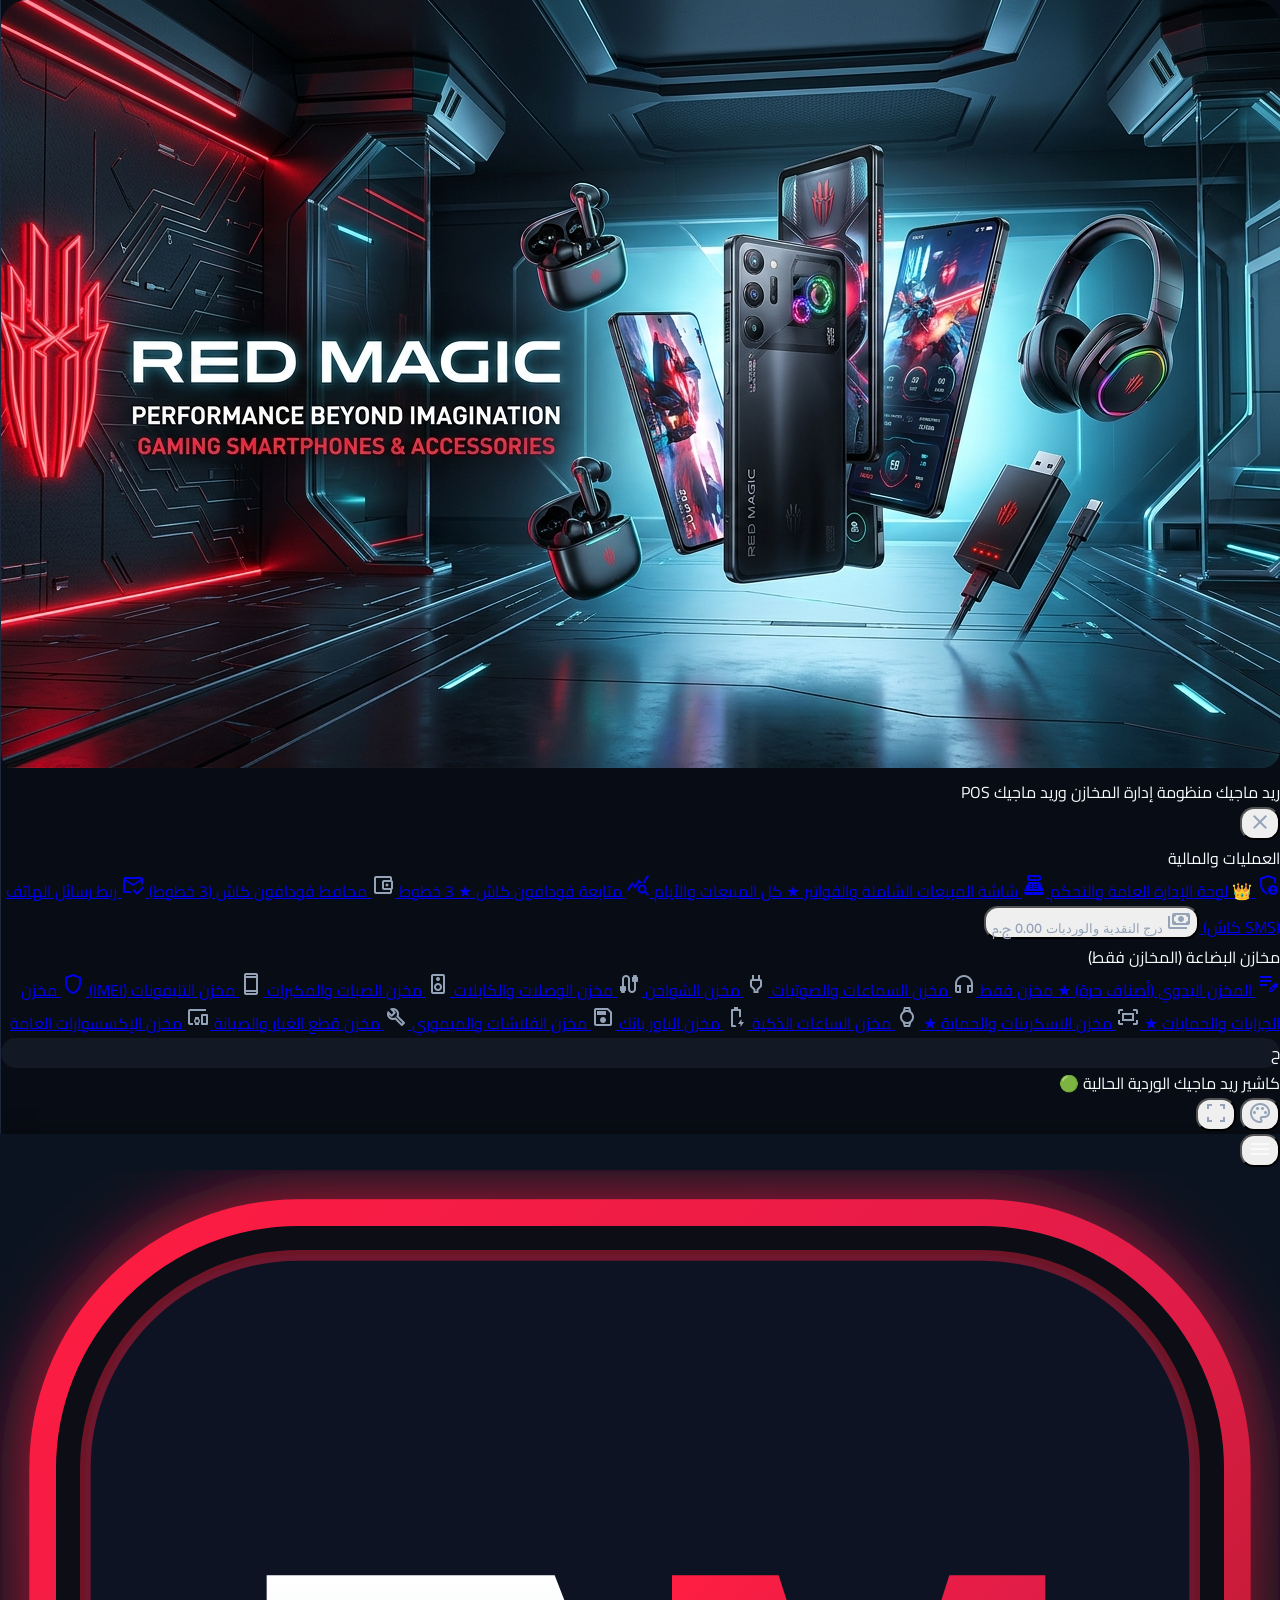
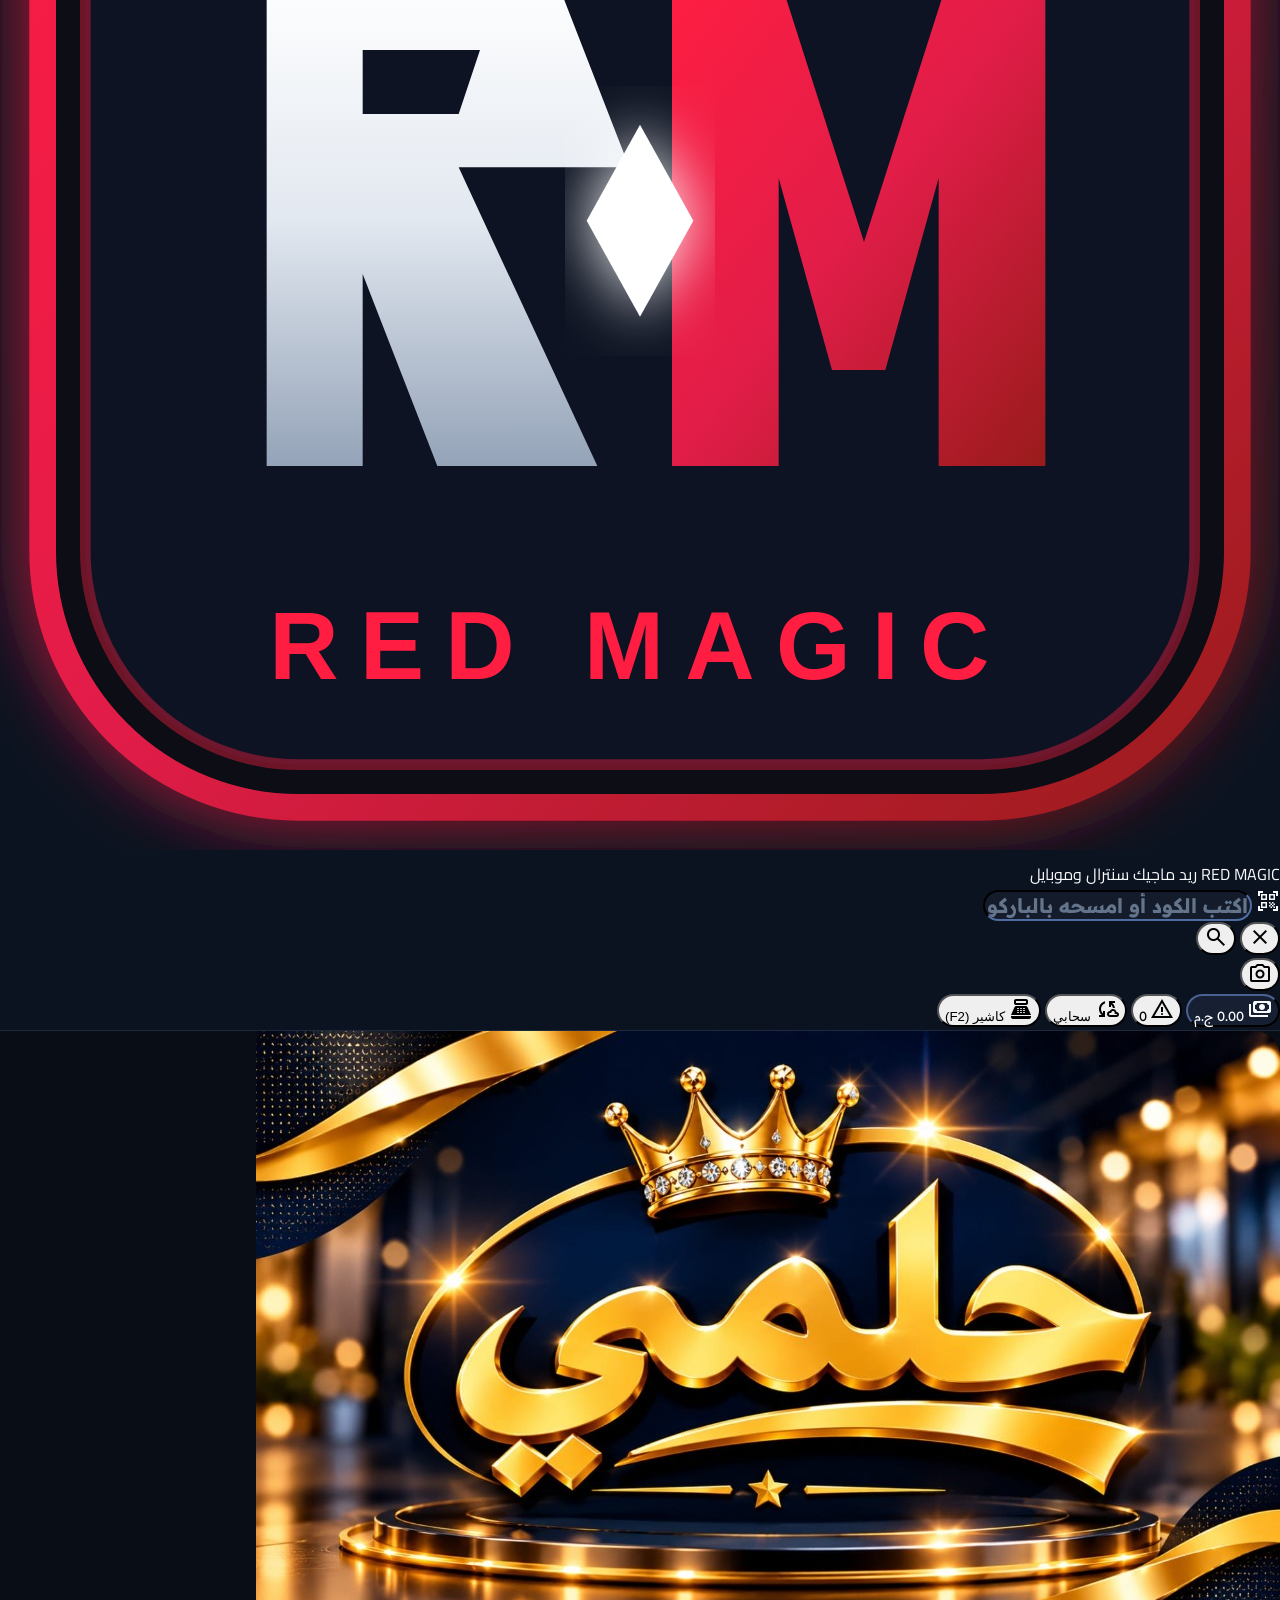
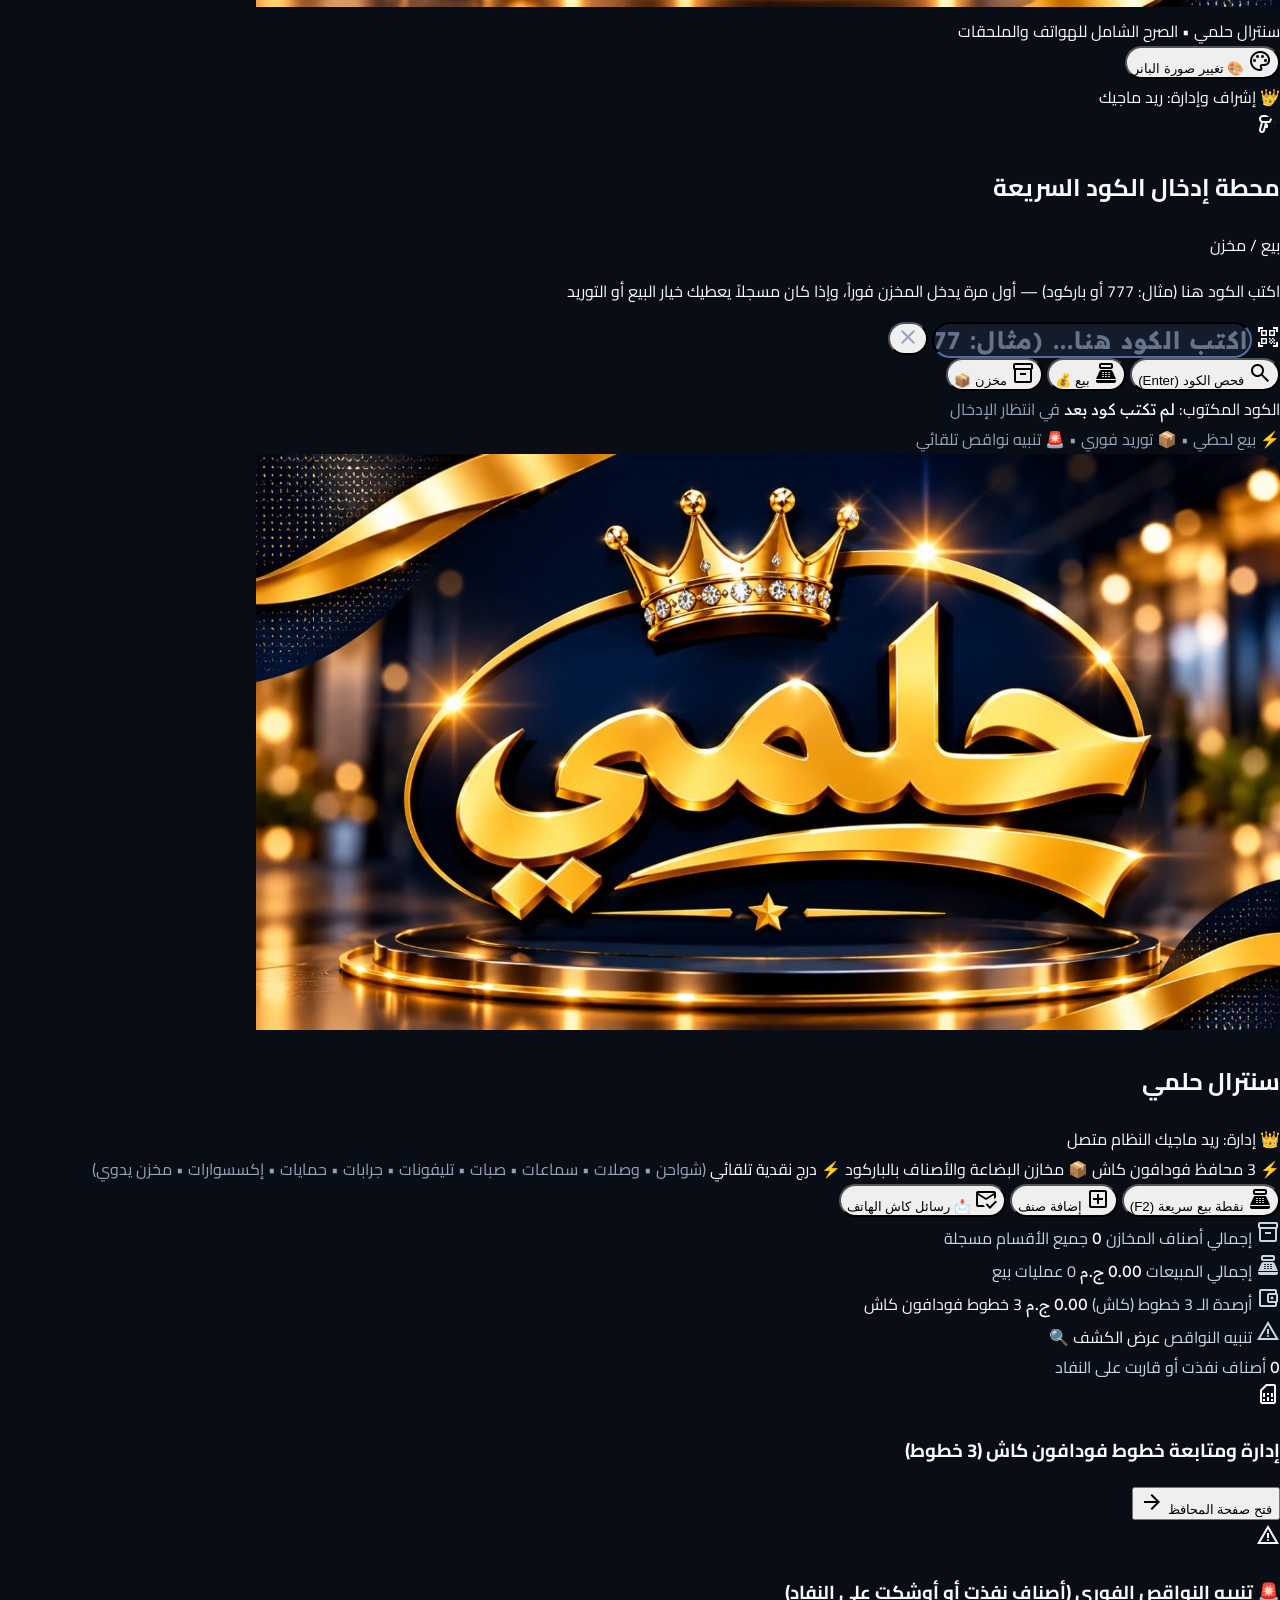
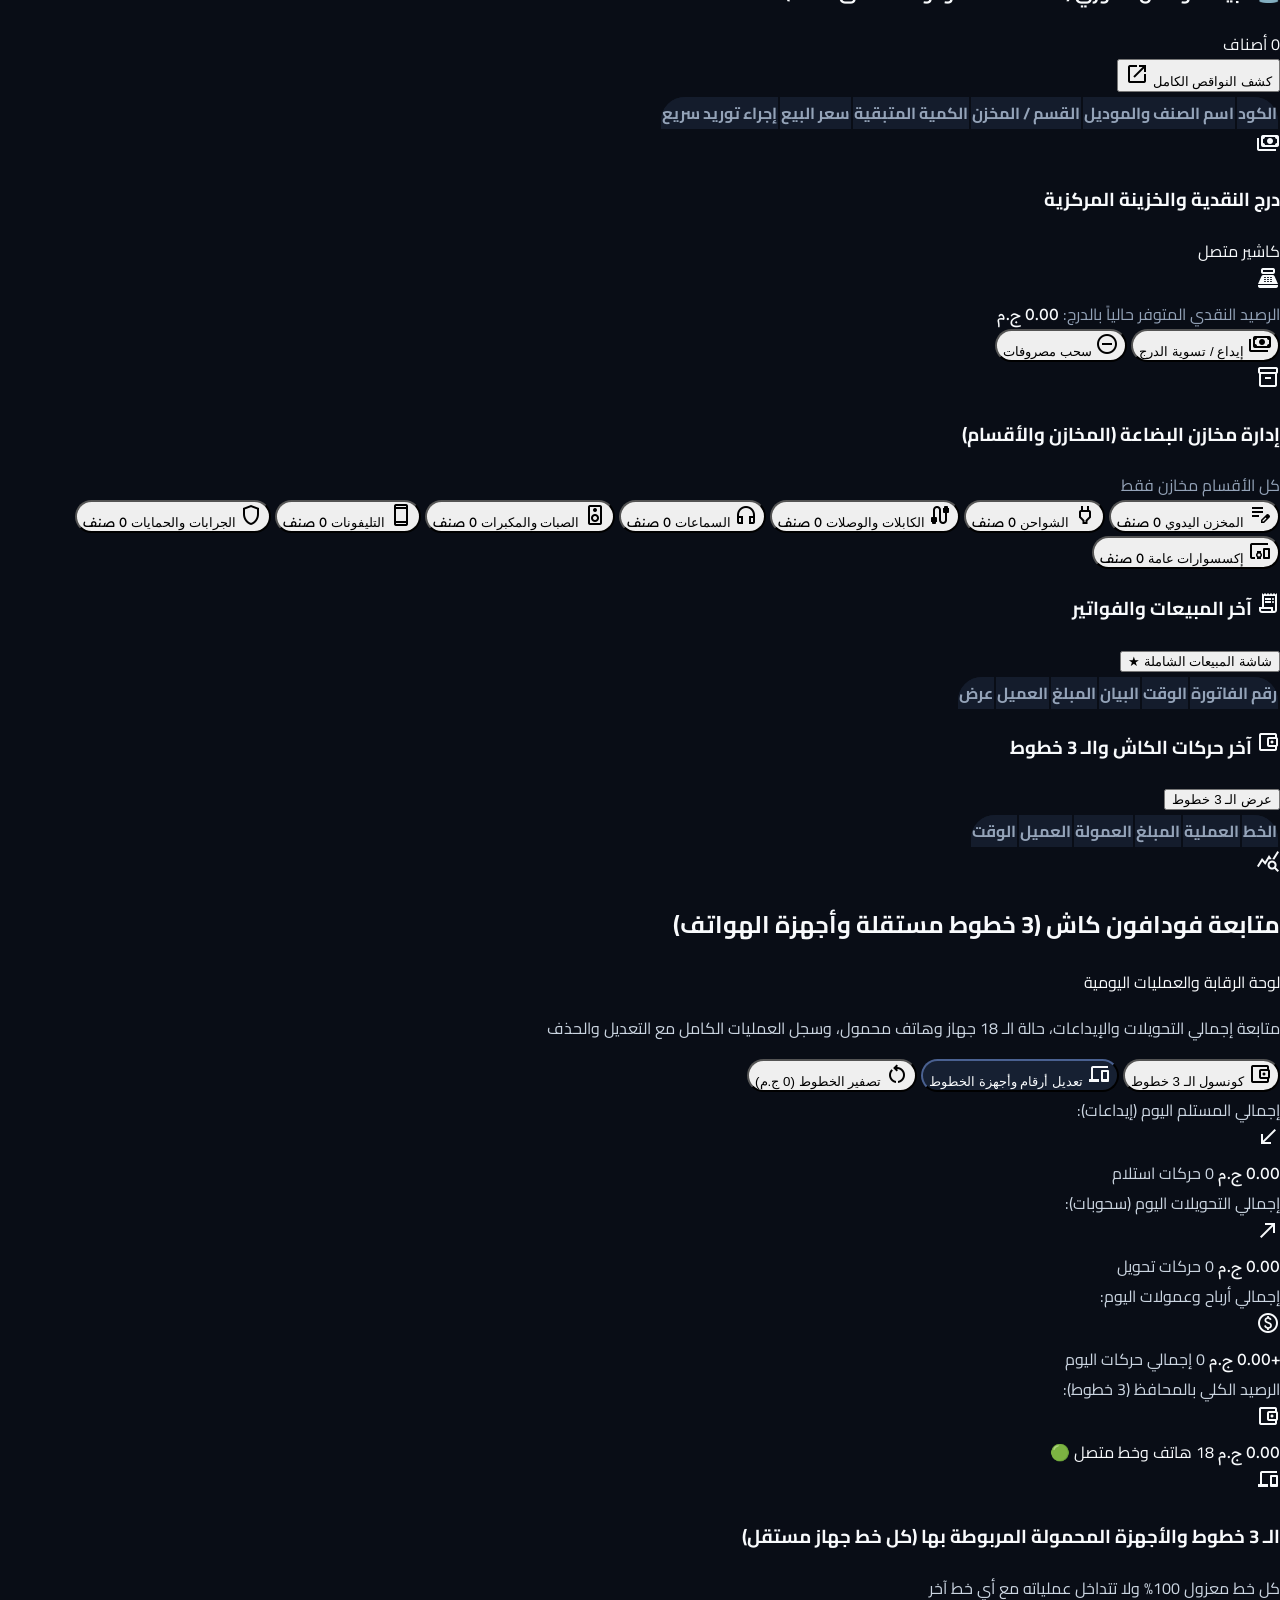
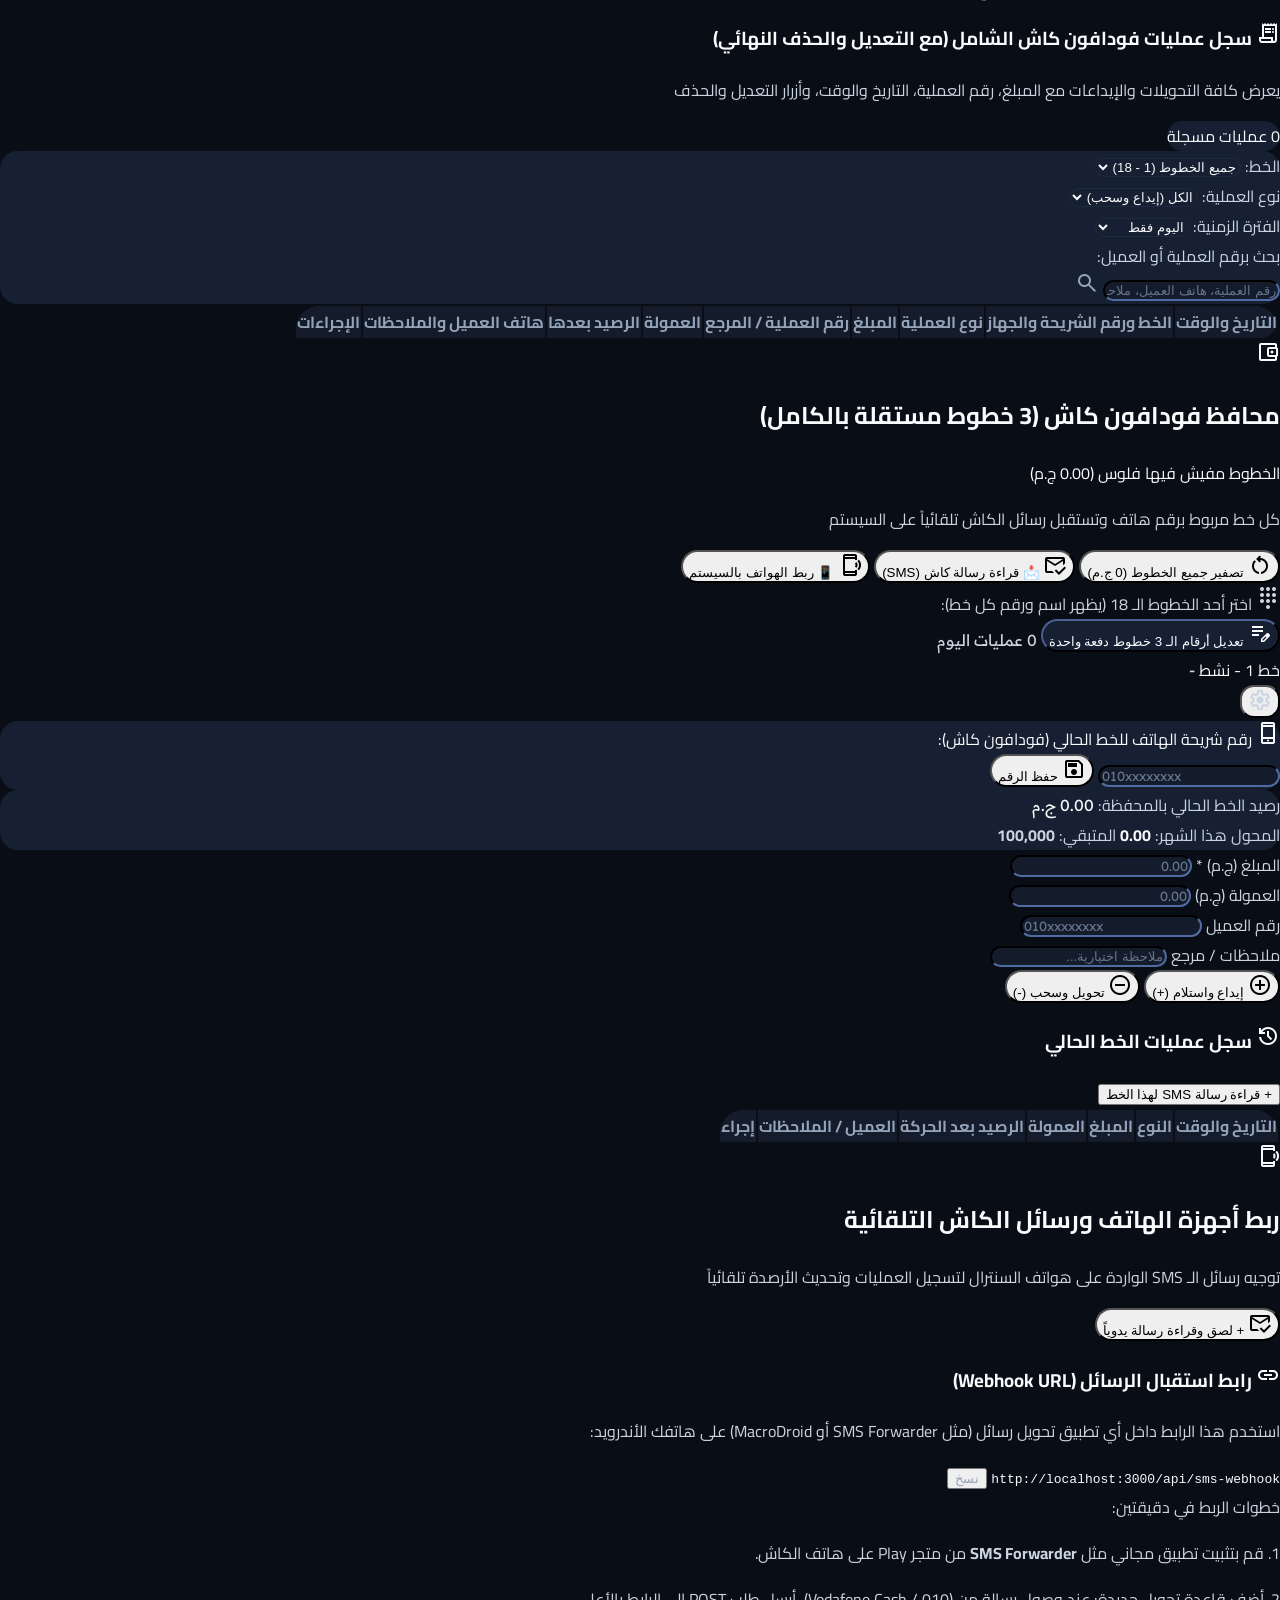
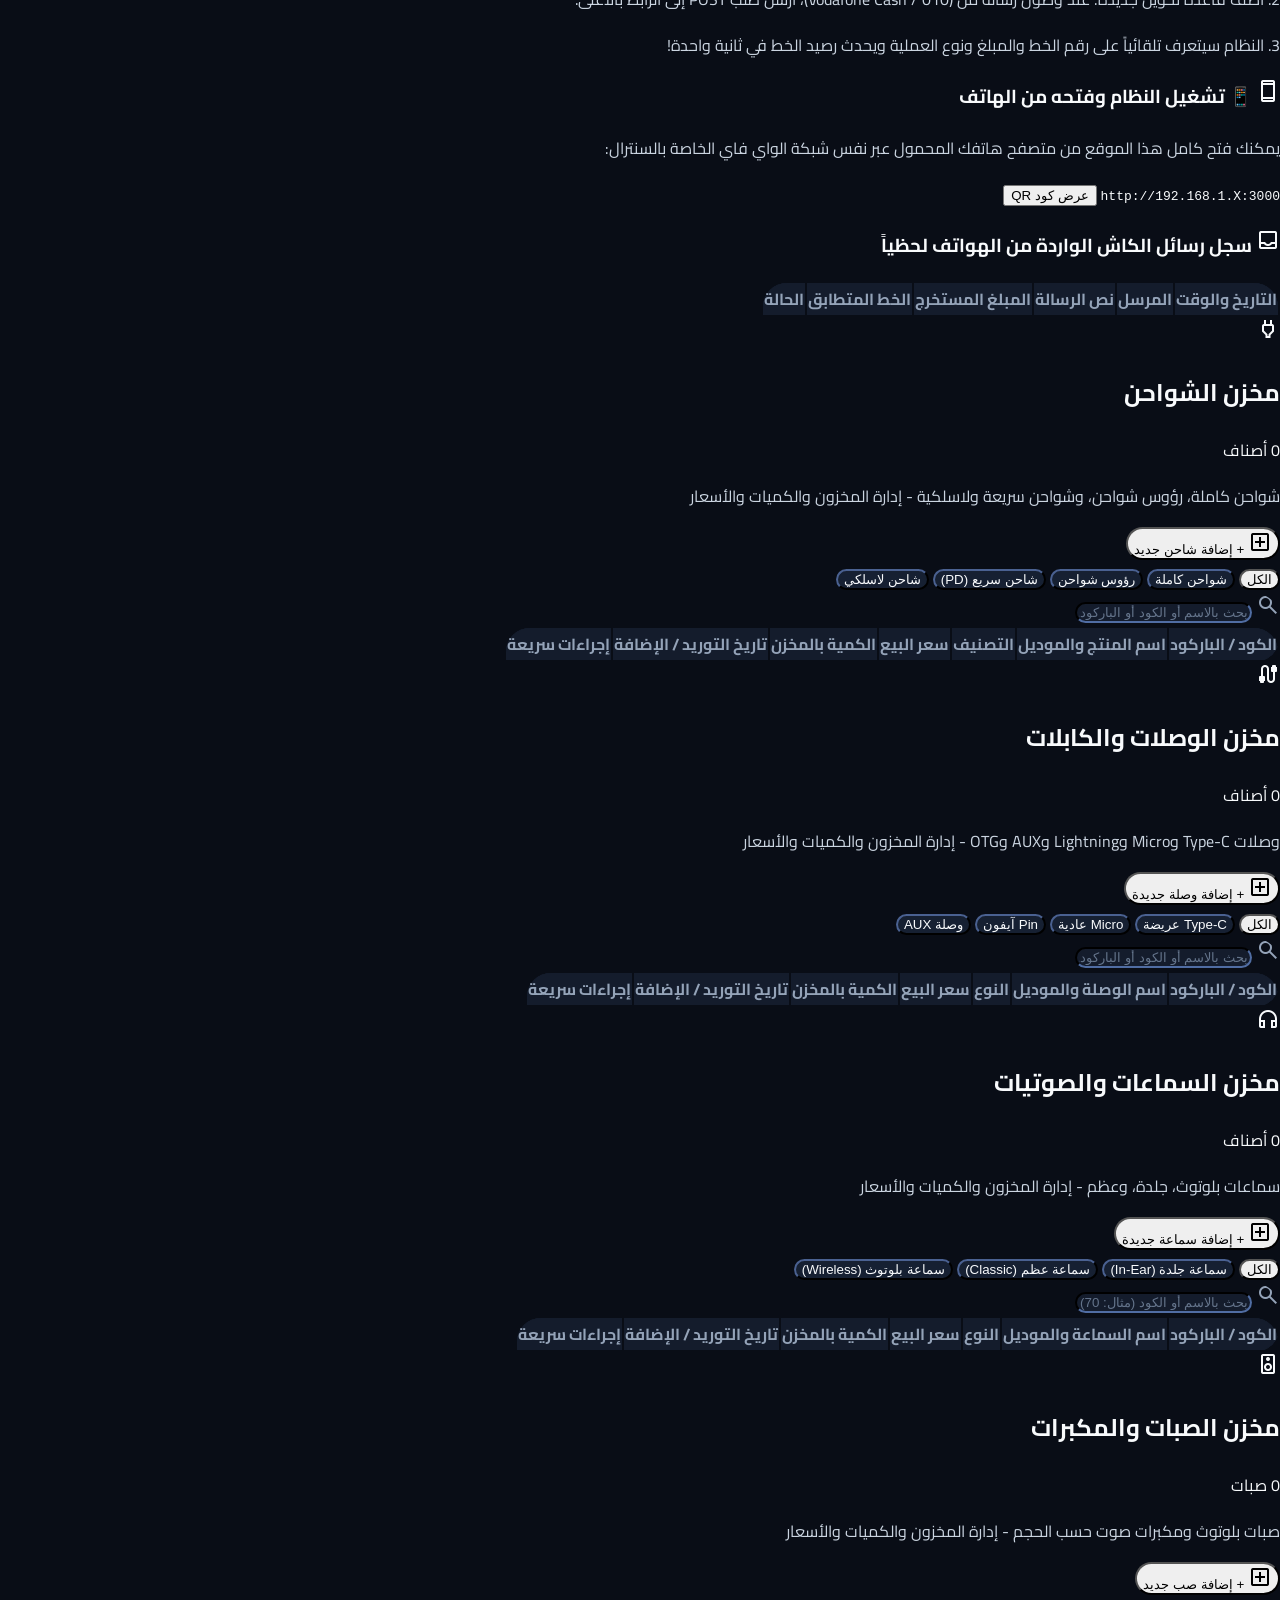
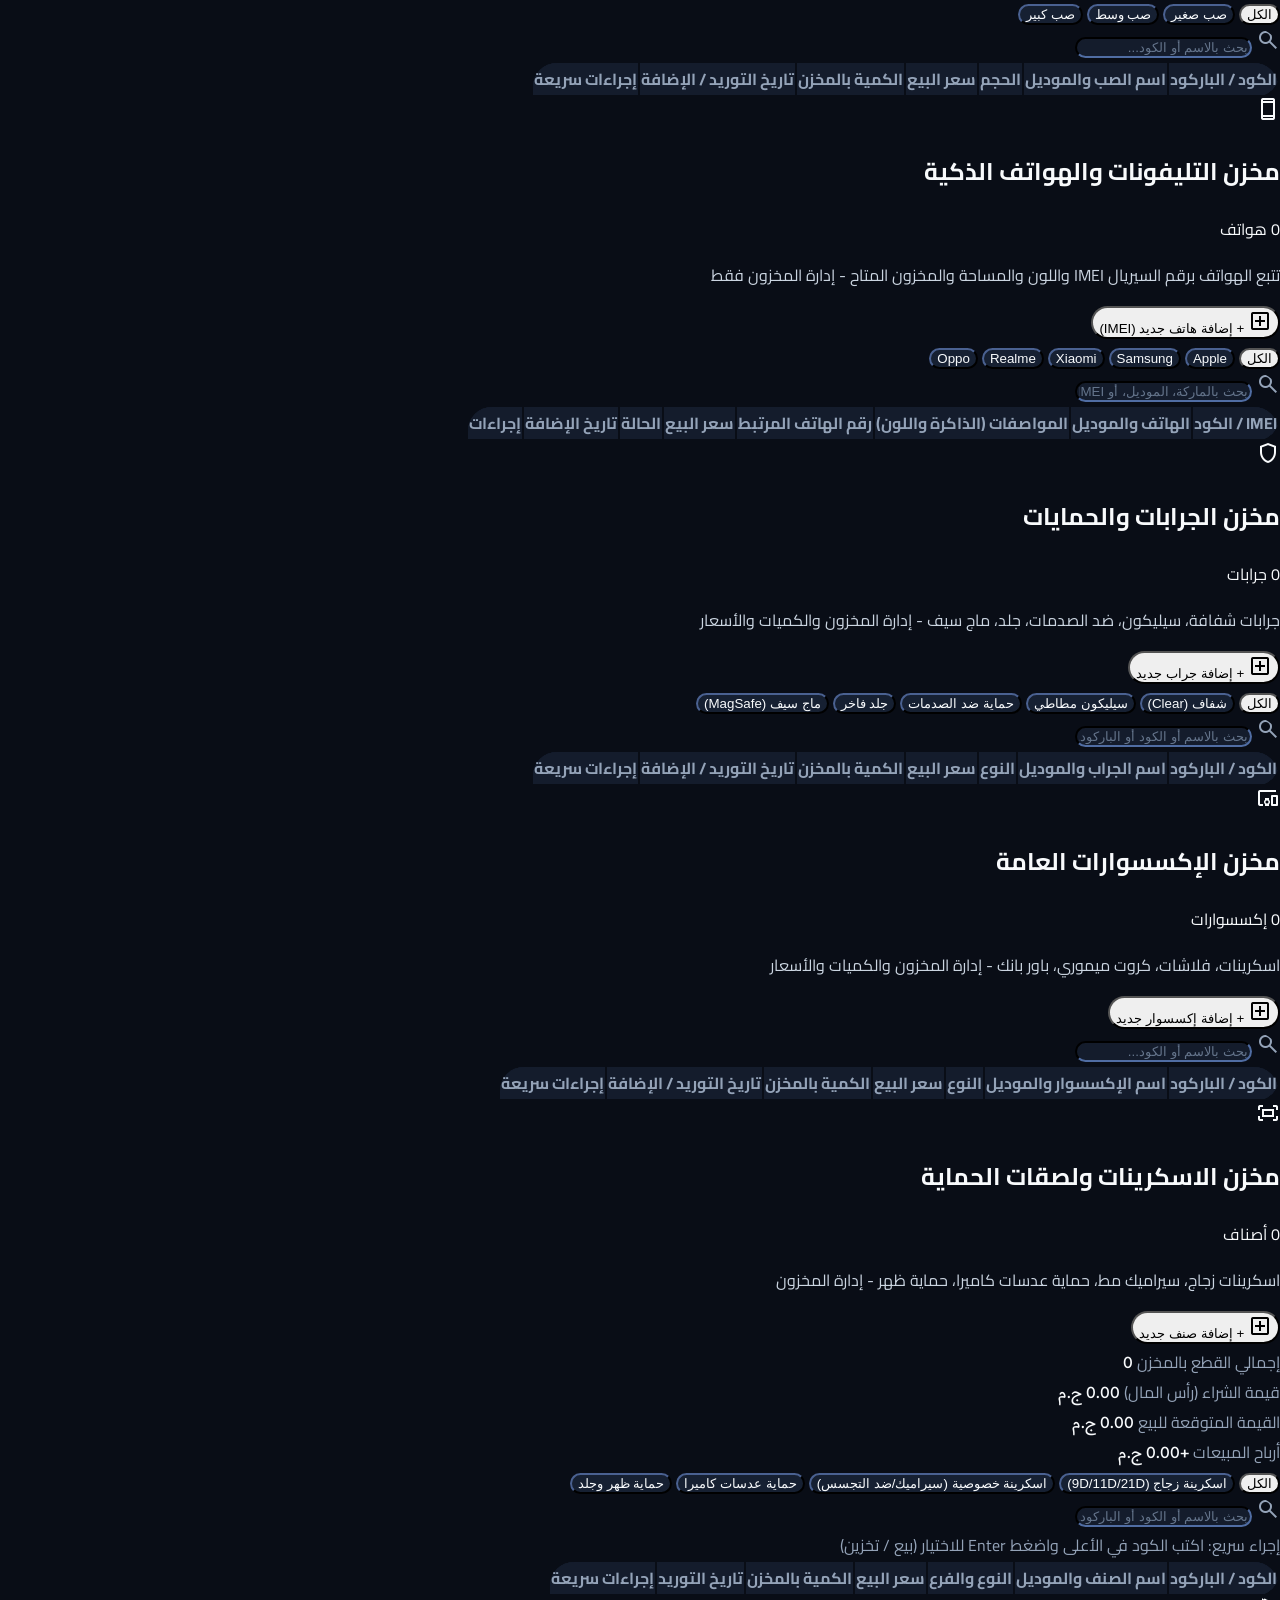
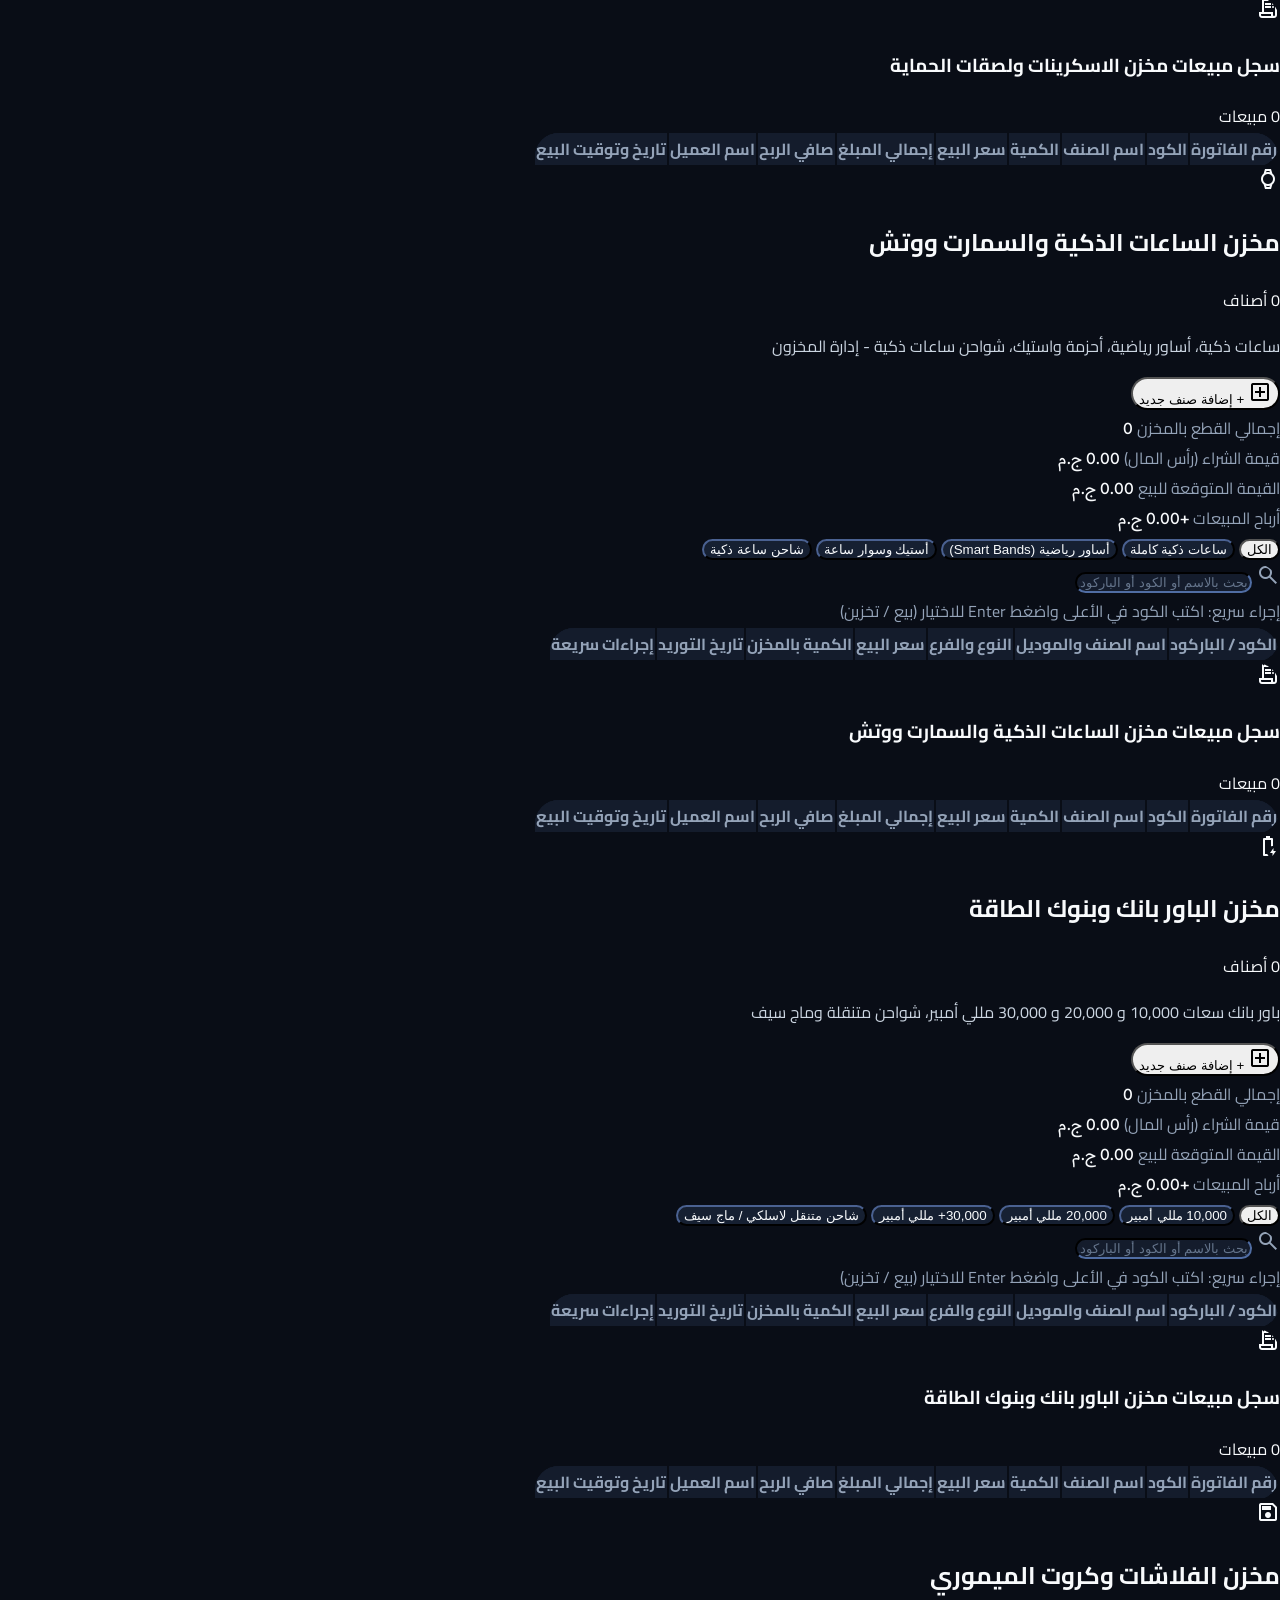
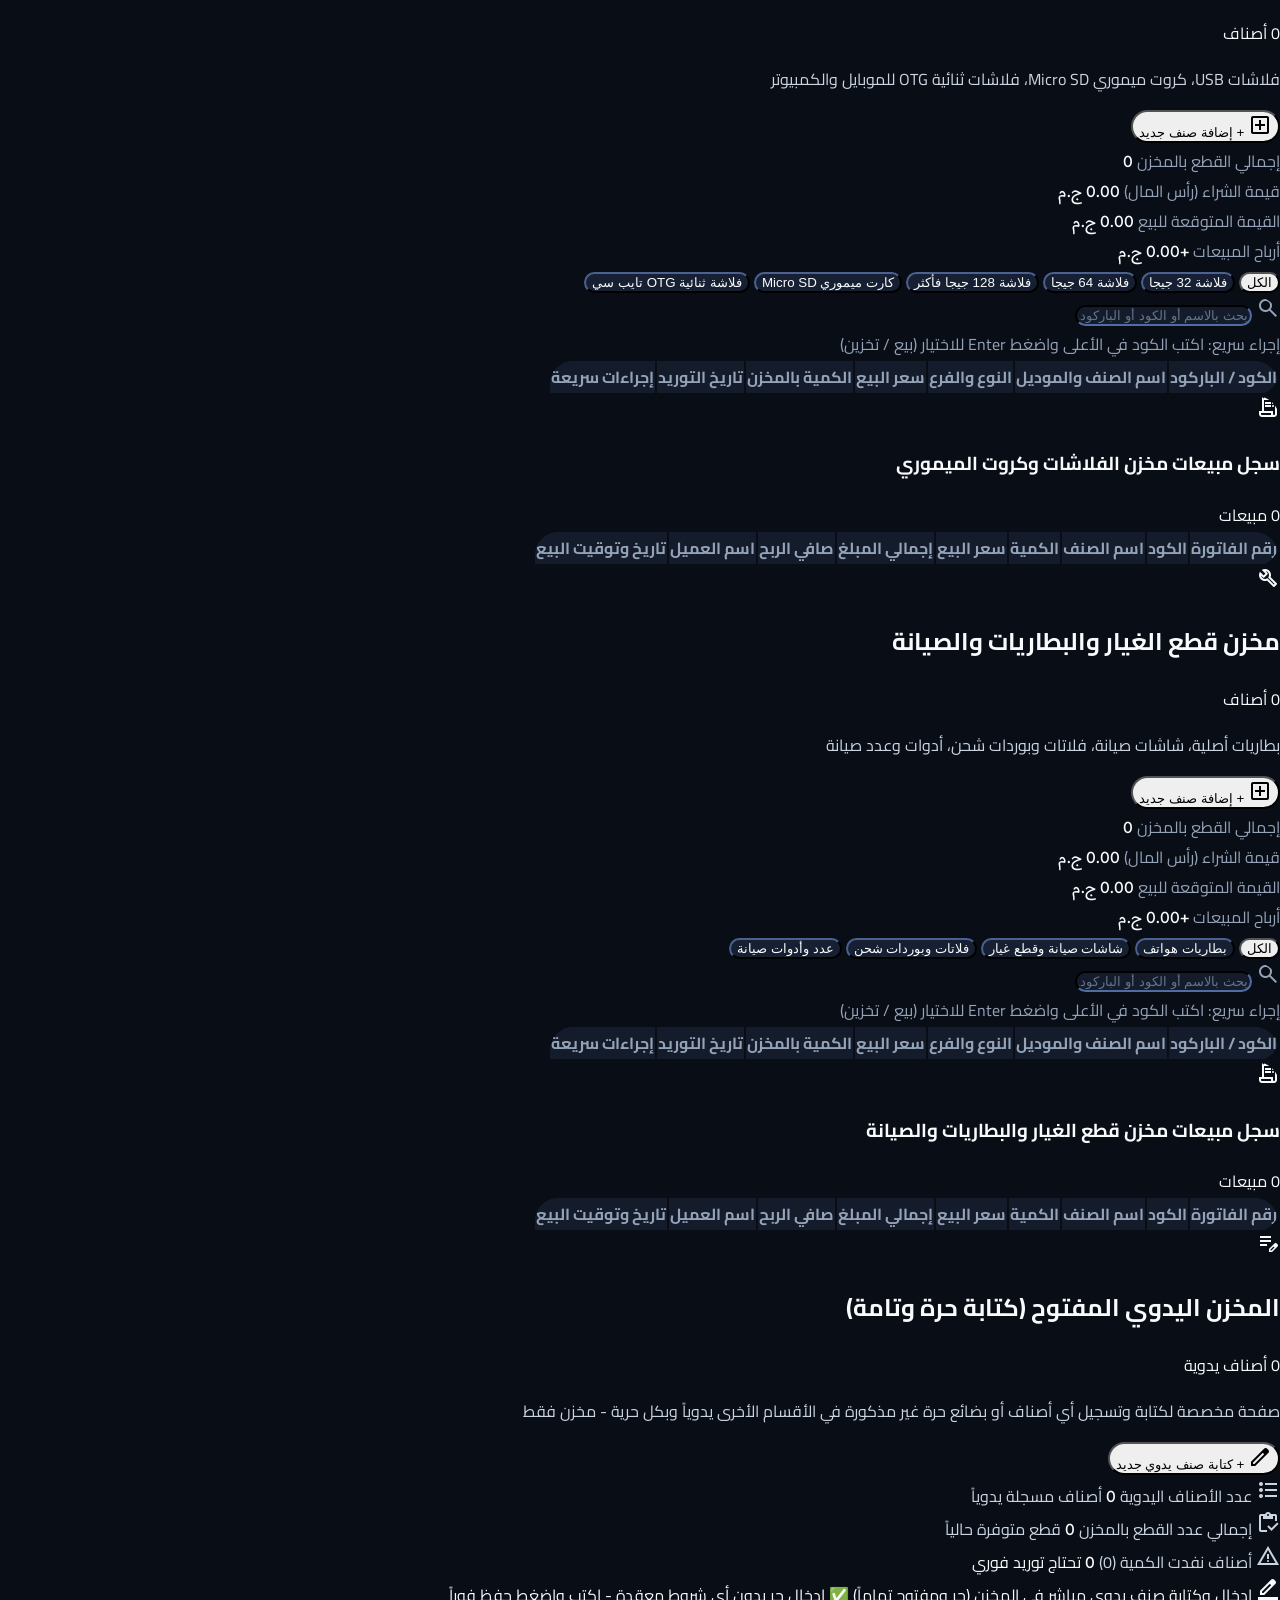
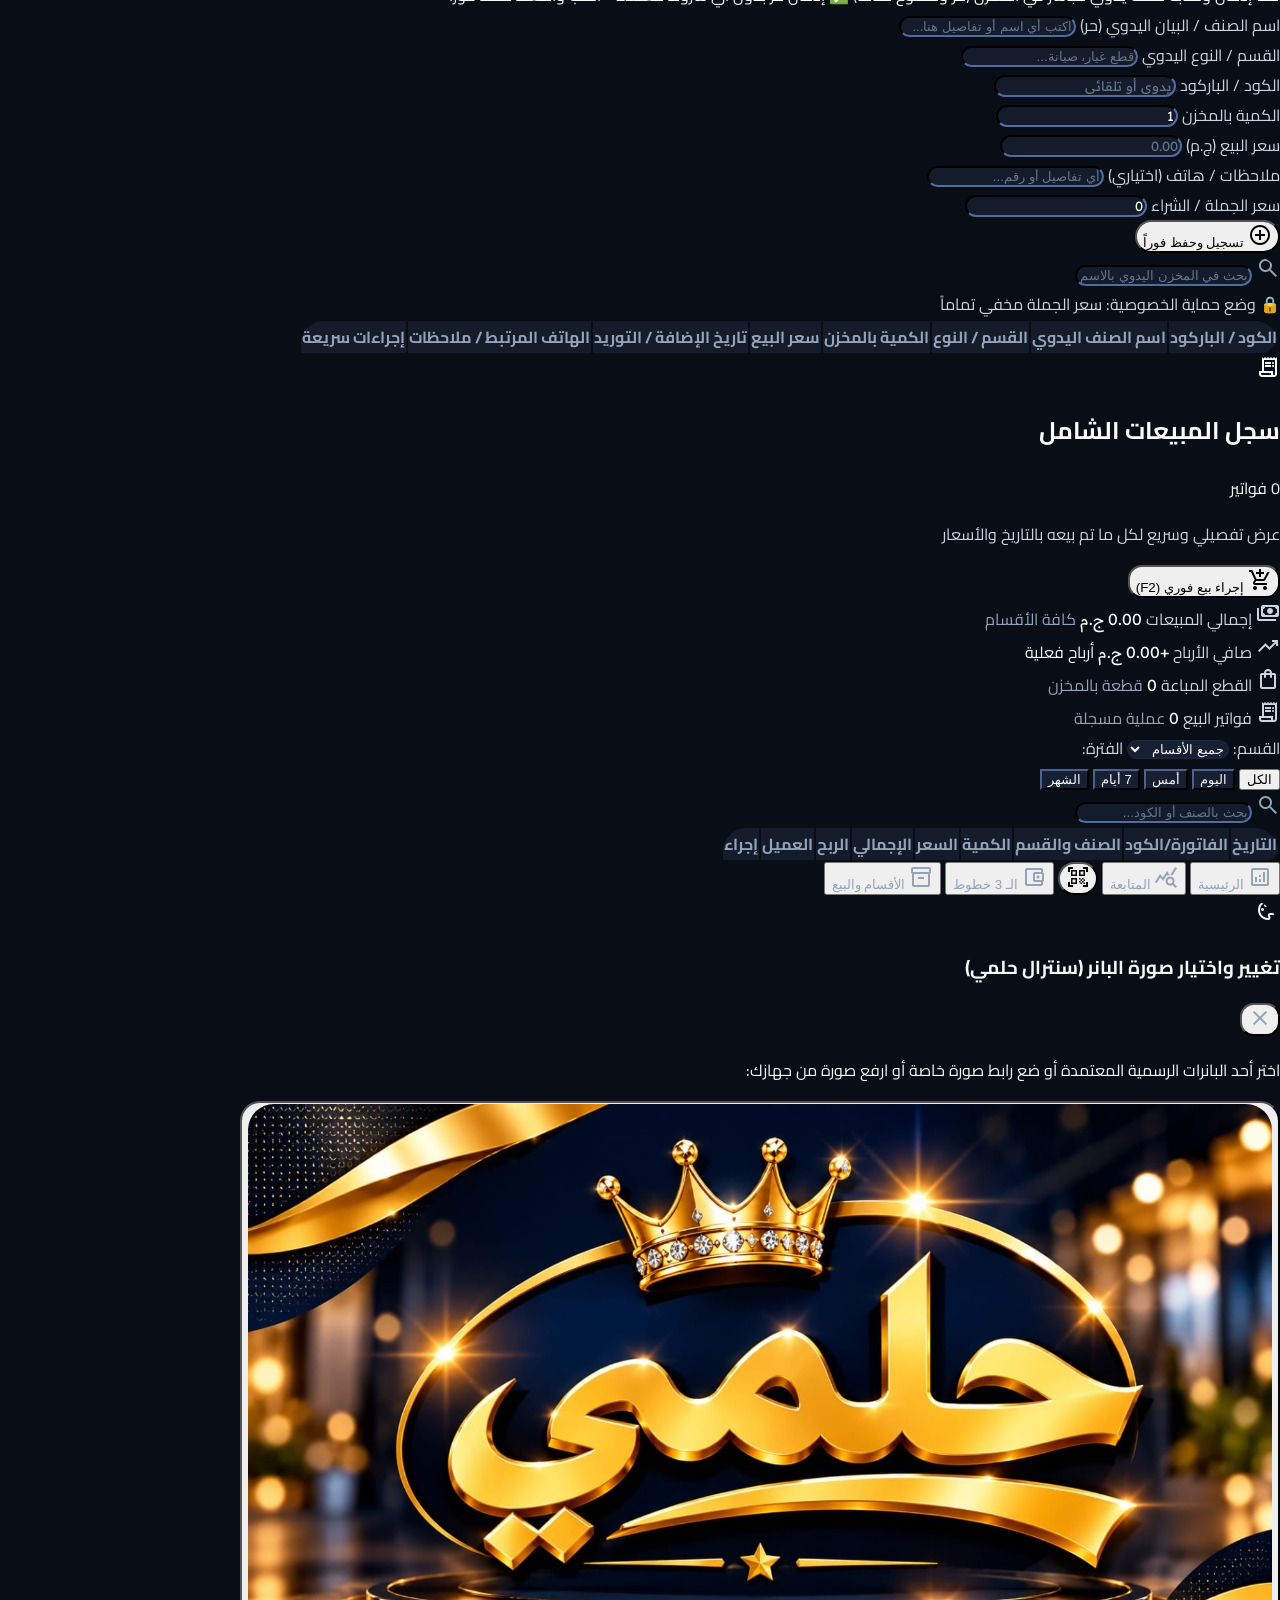
==== index.html @ d5828c93 "Add files via upload" ====
<!DOCTYPE html>
<html dir="rtl" lang="ar" data-theme="red-magic">
<head>
  <meta charset="utf-8"/>
  <meta content="width=device-width, initial-scale=1.0" name="viewport"/>
  <title>ريد ماجيك سنترال وموبايل — RED MAGIC POS</title>
  
  <script>
    // Complete cancellation of print dialogs by user request
    window.print = function() {
      console.warn("تم إلغاء وتعطيل أمر الطباعة نهائياً بناءً على طلب المستخدم.");
      return false;
    };
  </script>
  
  <!-- Google Fonts: Cairo, Readex Pro -->
  <link rel="preconnect" href="https://fonts.googleapis.com"/>
  <link rel="preconnect" href="https://fonts.gstatic.com" crossorigin=""/>
  <link href="https://fonts.googleapis.com/css2?family=Cairo:wght@400;500;600;700;800;900&family=Readex+Pro:wght@400;500;600;700&display=swap" rel="stylesheet"/>
  <link href="https://fonts.googleapis.com/css2?family=Material+Symbols+Outlined:opsz,wght,FILL,GRAD@20..48,100..700,0..1,-50..200" rel="stylesheet"/>
  
  <!-- Tailwind CSS & Live Site Configuration -->
  <script src="https://cdn.tailwindcss.com"></script>
  <script src="js/tailwind-config.js"></script>
  <script src="js/html5-qrcode.min.js" onerror="this.onerror=null; this.src='https://unpkg.com/html5-qrcode@2.3.8/html5-qrcode.min.js';"></script>
  
  <!-- Master Stylesheet (Multi-Theme Support & Red Magic Luxury) -->
  <link rel="stylesheet" href="css/styles.css"/>

  <style>
    :root {
      --font-sans: 'Cairo', 'Readex Pro', sans-serif;
      --font-table: 'Readex Pro', 'Cairo', monospace;
      --bg-main: #0d090d;
      --bg-sidebar: #080508;
      --bg-header: rgba(18, 12, 18, 0.96);
      --bg-card: #150e15;
      --bg-card-hover: #1c111c;
      --bg-subtle: #170e17;
      --border-color: #2d1424;
      --text-main: #f8fafc;
      --text-muted: #cbd5e1;
      --accent-color: #f43f5e;
      --accent-hover: #e11d48;
      --accent-glow: rgba(244, 63, 94, 0.25);
      --success-color: #10b981;
      --danger-color: #f43f5e;
    }
    body {
      font-family: var(--font-sans);
      background-color: #070913 !important;
      background-image: 
        radial-gradient(circle at 50% 0%, rgba(225, 29, 72, 0.16) 0%, transparent 55%),
        radial-gradient(circle at 100% 40%, rgba(56, 189, 248, 0.06) 0%, transparent 45%),
        radial-gradient(circle at 0% 70%, rgba(245, 158, 11, 0.05) 0%, transparent 45%),
        linear-gradient(rgba(255, 255, 255, 0.015) 1px, transparent 1px),
        linear-gradient(90deg, rgba(255, 255, 255, 0.015) 1px, transparent 1px);
      background-size: 100% 100%, 100% 100%, 100% 100%, 44px 44px, 44px 44px;
      background-attachment: fixed;
      color: var(--text-main) !important;
      overflow-x: hidden;
    }
    .font-numeric-table {
      font-family: var(--font-table) !important;
      font-variant-numeric: tabular-nums;
    }
    ::-webkit-scrollbar { width: 6px; height: 6px; }
    ::-webkit-scrollbar-track { background: transparent; }
    ::-webkit-scrollbar-thumb { background: rgba(244, 63, 94, 0.25); border-radius: 9999px; }
    ::-webkit-scrollbar-thumb:hover { background: rgba(244, 63, 94, 0.5); }
    @media (max-width: 1023px) {
      #app-sidebar.sidebar-closed { transform: translateX(100%); }
      #app-sidebar.sidebar-open { transform: translateX(0); }
    }

    /* ==========================================================
       SUPERIOR SMOOTH ROUNDED SYSTEM ("حواف دائرية عصرية فاخرة بالكامل")
       ========================================================== */
    .rounded-3xl {
      border-radius: 34px !important;
    }
    .rounded-2xl {
      border-radius: 26px !important;
    }
    .rounded-xl {
      border-radius: 18px !important;
    }
    .rounded-lg {
      border-radius: 14px !important;
    }
    .rounded-md {
      border-radius: 10px !important;
    }
    .rounded-full {
      border-radius: 9999px !important;
    }

    /* All Cards, Panels, KPI Containers deeply curved */
    .bg-slate-900\/90,
    .bg-slate-900,
    .bg-navy-card,
    .dark-glass-card {
      border-radius: 26px !important;
    }

    /* Modals Deep Luxury Curved Corners */
    [id^="modal-"] > div:not(.modal-backdrop),
    .modal-animate,
    .modal-content {
      border-radius: 36px !important;
      overflow: hidden !important;
    }

    /* Input Fields & Dropdowns Smooth Circular Edges */
    input:not([type="checkbox"]):not([type="radio"]),
    select,
    textarea {
      border-radius: 18px !important;
    }

    /* Category Filter Tabs & Badges as Circular Pills */
    [data-charger-tab],
    [data-cable-tab],
    [data-headphone-tab],
    [data-speaker-tab],
    [data-phone-brand],
    [data-cover-tab],
    [data-accessories-tab],
    [data-manual-sub],
    [data-sales-cat],
    [data-sales-date],
    nav a {
      border-radius: 9999px !important;
    }

    /* Circular Buttons */
    button.rounded-xl,
    button.rounded-2xl {
      border-radius: 20px !important;
    }
    button.rounded-full {
      border-radius: 9999px !important;
    }

    /* Table Masking for perfectly curved corners */
    .overflow-hidden {
      overflow: hidden !important;
      border-radius: 26px !important;
    }
    table thead tr:first-child th:first-child {
      border-top-right-radius: 24px !important;
    }
    table thead tr:first-child th:last-child {
      border-top-left-radius: 24px !important;
    }
  </style>
</head>
<body class="bg-background font-body-md text-on-surface antialiased selection:bg-rose-600 selection:text-white pb-16 lg:pb-0">

  <!-- Mobile Sidebar Backdrop -->
  <div id="sidebar-backdrop" onclick="window.toggleSidebar()" class="fixed inset-0 bg-black/70 backdrop-blur-xs z-40 hidden lg:hidden"></div>

  <!-- ==========================================
       1. SLEEK COLLAPSIBLE SIDEBAR
       ========================================== -->
  <aside id="app-sidebar" class="fixed right-0 top-0 h-screen w-72 bg-navy-dark text-inverse-on-surface z-50 flex flex-col justify-between shadow-2xl transition-transform duration-200 border-l border-slate-800 sidebar-closed lg:translate-x-0">
    <div class="flex flex-col h-full">
      
      <!-- Store Brand Header -->
      <div class="h-16 px-4 flex items-center justify-between bg-navy-dark border-b border-slate-800 shrink-0">
        <div class="flex items-center gap-3 min-w-0">
          <div class="w-10 h-10 rounded-2xl overflow-hidden bg-slate-950 border border-amber-500/50 shadow-md shrink-0 p-0.5 flex items-center justify-center ring-1 ring-amber-500/30">
            <img src="images/red-magic-banner.jpg" alt="ريد ماجيك سنترال وموبايل" class="w-full h-full object-cover rounded-xl" />
          </div>
          <div class="flex flex-col min-w-0">
            <span class="font-title-md text-white font-black leading-tight truncate text-base">ريد ماجيك</span>
            <span class="font-label-md text-rose-400 text-[11px] truncate">منظومة إدارة المخازن وريد ماجيك POS</span>
          </div>
        </div>
        <button onclick="window.toggleSidebar()" class="lg:hidden text-slate-400 hover:text-white p-1 rounded-lg cursor-pointer">
          <span class="material-symbols-outlined text-xl">close</span>
        </button>
      </div>

      <!-- Navigation Links -->
      <nav class="flex-1 overflow-y-auto px-3 py-3 space-y-1">
        
        <!-- Group 1: العمليات والمالية -->
        <div class="pt-1 px-3 py-1 font-label-md text-[11px] text-rose-400/80 font-bold uppercase tracking-wider">
          العمليات والمالية
        </div>

        <a href="javascript:void(0)" data-path="dashboard-overview" aria-current="page" class="flex items-center gap-3 px-4 py-2.5 rounded-2xl bg-gradient-to-r from-amber-600/30 via-yellow-600/20 to-amber-700/30 border border-amber-500/50 text-amber-300 font-bold shadow-md transition-colors">
          <span class="material-symbols-outlined text-xl text-amber-400">admin_panel_settings</span>
          <span class="font-body-md text-sm">👑 لوحة الإدارة العامة والتحكم</span>
        </a>

        <a href="javascript:void(0)" data-path="all-sales-master" class="flex items-center gap-3 px-4 py-2.5 rounded-lg text-slate-300 hover:bg-navy-card hover:text-rose-400 transition-colors text-xs font-bold bg-rose-600/15 border border-rose-500/30">
          <span class="material-symbols-outlined text-lg text-rose-400">point_of_sale</span>
          <span class="flex-1">شاشة المبيعات الشاملة والفواتير ★</span>
          <span class="px-1.5 py-0.5 rounded text-[10px] bg-rose-500/20 text-rose-300 font-bold">كل المبيعات والأيام</span>
        </a>

        <a href="javascript:void(0)" data-path="vodafone-monitor" class="flex items-center gap-3 px-4 py-2.5 rounded-lg text-slate-300 hover:bg-navy-card hover:text-rose-400 transition-colors text-xs font-bold bg-rose-600/10 border border-rose-500/25">
          <span class="material-symbols-outlined text-lg text-rose-400">query_stats</span>
          <span class="flex-1">متابعة فودافون كاش ★</span>
          <span class="px-1.5 py-0.5 rounded text-[10px] bg-rose-500/20 text-rose-300 font-bold">3 خطوط</span>
        </a>

        <a href="javascript:void(0)" data-path="vodafone-cash-wallets" class="flex items-center gap-3 px-4 py-2.5 rounded-lg text-slate-300 hover:bg-navy-card hover:text-sky-accent transition-colors">
          <span class="material-symbols-outlined text-xl text-slate-400">account_balance_wallet</span>
          <span class="font-body-md text-sm">محافظ فودافون كاش (3 خطوط)</span>
        </a>

        <a href="javascript:void(0)" data-path="sms-sync-hub" class="flex items-center gap-3 px-4 py-2 rounded-lg text-slate-300 hover:bg-navy-card hover:text-emerald-400 transition-colors text-xs font-bold">
          <span class="material-symbols-outlined text-lg text-emerald-400">mark_email_read</span>
          <span>ربط رسائل الهاتف (SMS كاش)</span>
        </a>

        <button onclick="window.openOpeningCashModal()" class="w-full flex items-center justify-between px-4 py-2 rounded-lg text-slate-400 hover:bg-navy-card hover:text-emerald-400 transition-colors text-xs cursor-pointer">
          <span class="flex items-center gap-2.5">
            <span class="material-symbols-outlined text-base text-emerald-400">payments</span>
            <span>درج النقدية والورديات</span>
          </span>
          <span id="sidebar-drawer-val" class="font-numeric-table font-bold text-emerald-400">0.00 ج.م</span>
        </button>

        <!-- Group 2: مخازن البضاعة (المخازن فقط) -->
        <div class="pt-3 px-3 py-1 font-label-md text-[11px] text-rose-400/80 font-bold uppercase tracking-wider flex items-center justify-between">
          <span>مخازن البضاعة (المخازن فقط)</span>
        </div>

        <!-- Manual Open Warehouse Requested by User -->
        <a href="javascript:void(0)" data-path="manual-inventory" class="flex items-center gap-3 px-4 py-2.5 rounded-lg text-slate-300 hover:bg-navy-card hover:text-amber-400 transition-colors text-xs font-bold bg-amber-500/10 border border-amber-500/30">
          <span class="material-symbols-outlined text-lg text-amber-400">edit_note</span>
          <span class="flex-1">المخزن اليدوي (أصناف حرة) ★</span>
          <span class="px-1.5 py-0.5 rounded text-[10px] bg-amber-500/20 text-amber-300 font-bold">مخزن فقط</span>
        </a>

        <a href="javascript:void(0)" data-path="headphones-audio" class="flex items-center gap-3 px-4 py-2 rounded-lg text-slate-300 hover:bg-navy-card hover:text-rose-400 transition-colors text-xs font-bold">
          <span class="material-symbols-outlined text-lg text-slate-400">headphones</span>
          <span>مخزن السماعات والصوتيات</span>
        </a>

        <a href="javascript:void(0)" data-path="chargers-inventory" class="flex items-center gap-3 px-4 py-2 rounded-lg text-slate-300 hover:bg-navy-card hover:text-rose-400 transition-colors text-xs font-bold">
          <span class="material-symbols-outlined text-lg text-slate-400">power</span>
          <span>مخزن الشواحن</span>
        </a>

        <a href="javascript:void(0)" data-path="cables-inventory" class="flex items-center gap-3 px-4 py-2 rounded-lg text-slate-300 hover:bg-navy-card hover:text-rose-400 transition-colors text-xs font-bold">
          <span class="material-symbols-outlined text-lg text-slate-400">cable</span>
          <span>مخزن الوصلات والكابلات</span>
        </a>

        <a href="javascript:void(0)" data-path="speakers-sound" class="flex items-center gap-3 px-4 py-2 rounded-lg text-slate-300 hover:bg-navy-card hover:text-rose-400 transition-colors text-xs font-bold">
          <span class="material-symbols-outlined text-lg text-slate-400">speaker</span>
          <span>مخزن الصبات والمكبرات</span>
        </a>

        <a href="javascript:void(0)" data-path="phones-sales-inventory" class="flex items-center gap-3 px-4 py-2 rounded-lg text-slate-300 hover:bg-navy-card hover:text-rose-400 transition-colors text-xs font-bold">
          <span class="material-symbols-outlined text-lg text-slate-400">smartphone</span>
          <span>مخزن التليفونات (IMEI)</span>
        </a>

        <!-- Covers Warehouse -->
        <a href="javascript:void(0)" data-path="covers-inventory" class="flex items-center gap-3 px-4 py-2 rounded-lg text-slate-300 hover:bg-navy-card hover:text-rose-400 transition-colors text-xs font-bold bg-rose-500/5 border border-rose-500/20">
          <span class="material-symbols-outlined text-lg text-rose-400">shield</span>
          <span>مخزن الجرابات والحمايات ★</span>
        </a>

        <!-- Screens & Protectors Warehouse -->
        <a href="javascript:void(0)" data-path="screens-inventory" class="flex items-center gap-3 px-4 py-2 rounded-lg text-slate-300 hover:bg-navy-card hover:text-rose-400 transition-colors text-xs font-bold">
          <span class="material-symbols-outlined text-lg text-slate-400">fit_screen</span>
          <span>مخزن الاسكرينات والحماية ★</span>
        </a>

        <!-- Smartwatches Warehouse -->
        <a href="javascript:void(0)" data-path="smartwatches-inventory" class="flex items-center gap-3 px-4 py-2 rounded-lg text-slate-300 hover:bg-navy-card hover:text-rose-400 transition-colors text-xs font-bold">
          <span class="material-symbols-outlined text-lg text-slate-400">watch</span>
          <span>مخزن الساعات الذكية</span>
        </a>

        <!-- Powerbanks Warehouse -->
        <a href="javascript:void(0)" data-path="powerbanks-inventory" class="flex items-center gap-3 px-4 py-2 rounded-lg text-slate-300 hover:bg-navy-card hover:text-rose-400 transition-colors text-xs font-bold">
          <span class="material-symbols-outlined text-lg text-slate-400">battery_charging_full</span>
          <span>مخزن الباور بانك</span>
        </a>

        <!-- Storage & Flash Warehouse -->
        <a href="javascript:void(0)" data-path="storage-inventory" class="flex items-center gap-3 px-4 py-2 rounded-lg text-slate-300 hover:bg-navy-card hover:text-rose-400 transition-colors text-xs font-bold">
          <span class="material-symbols-outlined text-lg text-slate-400">save</span>
          <span>مخزن الفلاشات والميموري</span>
        </a>

        <!-- Spare Parts & Maintenance Warehouse -->
        <a href="javascript:void(0)" data-path="spareparts-inventory" class="flex items-center gap-3 px-4 py-2 rounded-lg text-slate-300 hover:bg-navy-card hover:text-rose-400 transition-colors text-xs font-bold">
          <span class="material-symbols-outlined text-lg text-slate-400">build</span>
          <span>مخزن قطع الغيار والصيانة</span>
        </a>

        <a href="javascript:void(0)" data-path="accessories-inventory" class="flex items-center gap-3 px-4 py-2 rounded-lg text-slate-300 hover:bg-navy-card hover:text-rose-400 transition-colors text-xs font-bold">
          <span class="material-symbols-outlined text-lg text-slate-400">devices_other</span>
          <span>مخزن الإكسسوارات العامة</span>
        </a>
      </nav>

      <!-- Sidebar Cashier Footer -->
      <div class="p-3 border-t border-slate-800 flex items-center justify-between bg-navy-dark shrink-0">
        <div class="flex items-center gap-2.5 min-w-0">
          <div class="w-8 h-8 rounded-full bg-navy-card border border-rose-500/40 text-rose-400 flex items-center justify-center font-bold text-xs shrink-0">
            ح
          </div>
          <div class="flex flex-col min-w-0">
            <span class="font-title-md text-xs text-white leading-none truncate">كاشير ريد ماجيك</span>
            <span class="font-label-md text-[10px] text-rose-400 mt-0.5 truncate">الوردية الحالية 🟢</span>
          </div>
        </div>
        <div class="flex items-center gap-1">
          <button type="button" onclick="window.openThemeModal()" title="تخصيص ثيم وألوان النظام (F7)" class="text-slate-400 hover:text-rose-400 transition-colors p-1.5 rounded-lg hover:bg-navy-card cursor-pointer">
            <span class="material-symbols-outlined text-lg">palette</span>
          </button>
          <button type="button" onclick="window.toggleFullscreen()" title="ملء الشاشة (F11)" class="text-slate-400 hover:text-rose-400 transition-colors p-1.5 rounded-lg hover:bg-navy-card cursor-pointer">
            <span class="material-symbols-outlined text-lg">fullscreen</span>
          </button>
        </div>
      </div>

    </div>
  </aside>

  <!-- ==========================================
       MAIN VIEWPORT CONTAINER
       ========================================== -->
  <div id="main-content-wrapper" class="lg:pr-72 w-full min-h-screen bg-background flex flex-col transition-all duration-200">
    
    <!-- Top Cashier Header -->
    <header id="app-header" class="fixed top-0 right-0 lg:right-72 left-0 h-14 bg-surface-container-lowest/95 backdrop-blur-xl border-b border-surface-container shadow-[0_1px_8px_rgba(15,23,42,0.04)] z-40 flex items-center justify-between px-2 sm:px-4 gap-2">
      
      <!-- Right: Mobile Sidebar Toggle + Top Brand (Image + "سنترال حلمي") -->
      <div class="flex items-center gap-2 shrink-0">
        <button onclick="window.toggleSidebar()" class="lg:hidden p-1.5 rounded-lg text-on-surface hover:bg-surface-container transition-colors cursor-pointer" title="القائمة">
          <span class="material-symbols-outlined text-lg">menu</span>
        </button>
        <!-- صورة سنترال حلمي مع الاسم مرئي دائماً -->
        <div class="flex items-center gap-2">
    <div class="w-8 h-8 rounded-full overflow-hidden border border-rose-500/70 shadow-sm shrink-0 ring-1 ring-rose-500/40 bg-black flex items-center justify-center">
      <img src="images/logo-icon.svg" alt="ريد ماجيك" class="w-6 h-6 object-contain" onerror="this.onerror=null; this.src='images/hilmy-gold-banner.jpg';" />
    </div>
    <div class="flex items-center gap-1.5">
      <span class="px-1.5 py-0.2 rounded text-[10px] bg-rose-600/30 text-rose-400 border border-rose-500/50 font-black">RED MAGIC</span>
      <span class="font-black text-sm text-rose-400 whitespace-nowrap hidden xs:inline sm:inline">ريد ماجيك سنترال وموبايل</span>
    </div>
  </div>
      </div>

      <!-- Center: كود البيع والمخزن المرئي (بدون كلمة تنفيذ - الكود ظاهر وكبير وواضح) -->
      <div class="flex-1 max-w-lg mx-1 sm:mx-3 flex items-center gap-1.5 relative">
        <div class="relative flex-1 group">
          <span class="material-symbols-outlined absolute right-3 top-1/2 -translate-y-1/2 text-amber-400 text-lg pointer-events-none group-focus-within:text-amber-300 transition-colors">qr_code_scanner</span>
          <input 
            type="text" 
            id="quickCodeManualInput" 
            autocomplete="off"
            spellcheck="false"
            placeholder="اكتب الكود أو امسحه بالباركود (بيع / تخزين)..." 
            style="color: #fde047 !important; font-weight: 900 !important; font-size: 1.25rem !important; caret-color: #fde047;"
            class="w-full h-10 sm:h-11 bg-slate-950 border-2 border-amber-500/80 focus:border-amber-300 rounded-full pr-10 pl-16 text-center sm:text-right sm:pr-10 sm:pl-16 font-numeric-table font-black tracking-wider placeholder:text-slate-500 placeholder:text-xs placeholder:font-normal focus:outline-none focus:ring-2 focus:ring-amber-400/30 shadow-md shadow-black/50 transition-all text-amber-300"
          />
          <div class="absolute left-1.5 top-1/2 -translate-y-1/2 flex items-center gap-1 z-10">
            <!-- Clear Button -->
            <button 
              type="button" 
              id="quickCodeClearBtn"
              onclick="window.clearQuickCodeInput()" 
              class="hidden w-7 h-7 rounded-full bg-slate-800/90 hover:bg-slate-700 text-slate-300 hover:text-white flex items-center justify-center cursor-pointer transition-all border border-slate-700/60" 
              title="مسح">
              <span class="material-symbols-outlined text-xs font-bold">close</span>
            </button>

            <!-- Search / Action Icon Button (NO 'تنفيذ' text!) -->
            <button 
              type="button" 
              onclick="window.triggerManualCodeSearch()" 
              class="w-7 h-7 sm:w-8 sm:h-8 rounded-full bg-gradient-to-r from-rose-600 to-red-600 hover:from-rose-500 hover:to-red-500 text-white flex items-center justify-center shadow-md shadow-rose-950/60 cursor-pointer transition-all active:scale-95 shrink-0" 
              title="بحث بالكود (Enter)">
              <span class="material-symbols-outlined text-sm font-bold">search</span>
            </button>
          </div>
        </div>
        <button type="button" onclick="window.openCameraScanner()" class="h-9 sm:h-10 px-2.5 sm:px-3 rounded-full bg-slate-900/90 hover:bg-slate-800 text-rose-400 hover:text-rose-300 border border-slate-700/80 transition-all cursor-pointer flex items-center gap-1 shrink-0 shadow" title="مسح باركود بالكاميرا (F3)">
          <span class="material-symbols-outlined text-lg">photo_camera</span>
        </button>
      </div>

      <!-- Left: Cash Drawer, Low Stock, Cloud Sync & POS (Compact & Sleek) -->
      <div class="flex items-center gap-1.5 shrink-0">
        <button onclick="window.openOpeningCashModal()" class="flex items-center gap-1 px-2.5 py-1 rounded-full bg-surface-container-low border border-slate-700/50 hover:border-emerald-500/50 text-xs transition-all cursor-pointer" title="درج النقدية">
          <span class="material-symbols-outlined text-emerald-400 text-xs">payments</span>
          <span id="header-cash-balance" class="font-numeric-table font-bold text-emerald-400 text-xs">0.00 ج.م</span>
        </button>

        <button onclick="window.openLowStockModal()" id="btn-header-low-stock" class="flex items-center gap-1 px-2 py-1 rounded-full bg-amber-500/10 border border-amber-500/40 hover:bg-amber-500/20 text-xs transition-all cursor-pointer" title="كشف النواقص">
          <span class="material-symbols-outlined text-amber-400 text-xs animate-pulse">warning</span>
          <span id="header-low-stock-count" class="font-numeric-table font-bold text-amber-300 text-xs">0</span>
        </button>

        <!-- Live Firebase Cloud Sync Badge -->
        <button onclick="window.triggerCloudSyncManual()" id="firebase-status-badge" class="flex items-center gap-1 px-2 py-1 rounded-full bg-emerald-500/10 border border-emerald-500/40 hover:bg-emerald-500/20 text-xs transition-all cursor-pointer" title="مزامنة فيربيز">
          <span id="firebase-status-dot" class="w-2 h-2 rounded-full bg-emerald-400 animate-pulse"></span>
          <span class="material-symbols-outlined text-amber-400 text-xs">cloud_sync</span>
          <span id="firebase-status-text" class="font-bold text-emerald-300 text-[11px] hidden xl:inline">سحابي</span>
        </button>

        <button onclick="window.triggerQuickPOS()" class="flex items-center gap-1 px-3 py-1 rounded-full bg-gradient-to-r from-rose-600 to-red-600 hover:from-rose-500 hover:to-red-500 text-white font-bold text-xs shadow transition-all cursor-pointer">
          <span class="material-symbols-outlined text-xs">point_of_sale</span>
          <span class="hidden sm:inline">كاشير (F2)</span>
        </button>
      </div>

    </header>

    <!-- Main Dynamic Content Views -->
    <main class="w-full pt-20 px-3 sm:px-6 lg:px-8 pb-14 flex-1">
      
      <!-- ==========================================
           VIEW 1: ADMIN & DASHBOARD OVERVIEW
           ========================================== -->
      <section id="view-dashboard-overview" class="flex flex-col gap-6">
        
        <!-- Store Hero Banner (بانر سنترال حلمي الملكي الذهبي الفاخر) -->
        <div class="relative w-full aspect-[16/7] sm:aspect-[16/6] max-h-[420px] rounded-3xl overflow-hidden shadow-2xl border-2 border-amber-500/50 bg-slate-950 select-none group">
          <img id="main-store-banner-img" src="images/hilmy-gold-banner.jpg" alt="سنترال حلمي" class="w-full h-full object-cover object-center transition-transform duration-700 group-hover:scale-[1.01]" />
          <div class="absolute inset-0 bg-gradient-to-t from-slate-950/80 via-transparent to-slate-950/20 pointer-events-none"></div>
          
          <!-- Official Store Floating Badges on Banner -->
          <div class="absolute top-3 right-4 px-3.5 py-1.5 rounded-full bg-slate-950/85 border border-amber-500/60 backdrop-blur-md text-xs font-black text-amber-300 flex items-center gap-2 shadow-xl">
            <span class="w-2.5 h-2.5 rounded-full bg-emerald-400 animate-pulse"></span>
            <span>سنترال حلمي • الصرح الشامل للهواتف والملحقات</span>
          </div>

          <!-- Banner Switch Button on Banner Top Left -->
          <button type="button" onclick="window.openBannerCustomizerModal()" class="absolute top-3 left-4 px-3.5 py-1.5 rounded-full bg-slate-950/85 hover:bg-amber-600/90 text-amber-300 hover:text-white border border-amber-500/60 backdrop-blur-md text-xs font-bold flex items-center gap-1.5 shadow-xl transition-all cursor-pointer">
            <span class="material-symbols-outlined text-base">palette</span>
            <span>🎨 تغيير صورة البانر</span>
          </button>

          <div class="absolute bottom-3 left-4 px-3.5 py-1.5 rounded-full bg-slate-950/85 border border-amber-500/60 backdrop-blur-md text-xs font-black text-amber-300 flex items-center gap-2 shadow-xl">
            <span>👑</span>
            <span>إشراف وإدارة: ريد ماجيك</span>
          </div>
        </div>

        <!-- ==============================================================
             HERO SMART CODE STATION (محطة كتابة الكود السريعة والمرئية)
             بيع فوري أو تخزين بالمخزن - الكود مرئي وكبير ومباشر
             ============================================================== -->
        <div class="w-full bg-gradient-to-r from-slate-950 via-slate-900 to-slate-950 border-2 border-amber-500/90 hover:border-amber-400 rounded-3xl p-5 sm:p-6 shadow-2xl relative overflow-hidden backdrop-blur-xl transition-all">
          <div class="absolute -right-16 -top-16 w-56 h-56 bg-amber-500/10 rounded-full blur-3xl pointer-events-none"></div>
          <div class="absolute -left-16 -bottom-16 w-56 h-56 bg-rose-500/10 rounded-full blur-3xl pointer-events-none"></div>

          <div class="flex flex-col lg:flex-row items-stretch lg:items-center justify-between gap-5 relative z-10">
            <!-- العنوان والأيقونة -->
            <div class="flex items-center gap-4">
              <div class="w-14 h-14 sm:w-16 sm:h-16 rounded-2xl bg-gradient-to-br from-amber-500 via-yellow-500 to-amber-700 p-[2px] shadow-xl shadow-amber-500/20 shrink-0">
                <div class="w-full h-full bg-slate-950 rounded-[14px] flex items-center justify-center">
                  <span class="material-symbols-outlined text-amber-400 text-3xl sm:text-4xl animate-pulse">barcode_reader</span>
                </div>
              </div>
              <div>
                <div class="flex items-center gap-2.5 flex-wrap">
                  <h2 class="text-xl sm:text-2xl font-black text-amber-300 tracking-tight">محطة إدخال الكود السريعة</h2>
                  <span class="px-3 py-0.5 rounded-full text-xs font-black bg-amber-500/20 text-amber-300 border border-amber-500/40">بيع / مخزن</span>
                </div>
                <p class="text-xs sm:text-sm text-slate-300 mt-1 font-medium">
                  اكتب الكود هنا (مثال: 777 أو باركود) — أول مرة يدخل المخزن فوراً، وإذا كان مسجلاً يعطيك خيار البيع أو التوريد
                </p>
              </div>
            </div>

            <!-- حقل الكتابة المرئي والأزرار -->
            <div class="flex-1 w-full lg:max-w-2xl flex flex-col sm:flex-row items-stretch sm:items-center gap-2.5">
              <div class="relative flex-1 group">
                <span class="material-symbols-outlined absolute right-4 top-1/2 -translate-y-1/2 text-amber-400 text-2xl pointer-events-none group-focus-within:text-amber-300 transition-colors">qr_code_scanner</span>
                <input 
                  type="text" 
                  id="dashboardCodeManualInput" 
                  autocomplete="off"
                  spellcheck="false"
                  placeholder="اكتب الكود هنا... (مثال: 777)" 
                  style="color: #fde047 !important; font-weight: 900 !important; font-size: 1.5rem !important; caret-color: #fde047; letter-spacing: 0.05em;"
                  class="w-full h-14 bg-slate-950 border-2 border-amber-500/90 focus:border-amber-300 rounded-2xl pr-14 pl-12 text-center sm:text-right font-numeric-table font-black shadow-inner shadow-black/80 focus:outline-none focus:ring-4 focus:ring-amber-400/30 transition-all text-amber-300 placeholder:text-slate-600 placeholder:text-sm placeholder:font-normal"
                />
                <button 
                  type="button" 
                  id="dashCodeClearBtn" 
                  onclick="window.clearDashboardCodeInput()" 
                  class="absolute left-3 top-1/2 -translate-y-1/2 w-8 h-8 rounded-full bg-slate-800 text-slate-400 hover:text-white hover:bg-slate-700 flex items-center justify-center transition-all cursor-pointer hidden" 
                  title="مسح الكود">
                  <span class="material-symbols-outlined text-sm">close</span>
                </button>
              </div>

              <!-- أزرار الإجراء السريع -->
              <div class="flex items-center gap-2 shrink-0">
                <button 
                  type="button" 
                  onclick="window.triggerDashboardCodeSearch()" 
                  class="flex-1 sm:flex-initial px-5 h-14 rounded-2xl bg-gradient-to-r from-amber-500 via-yellow-500 to-amber-600 hover:from-amber-400 hover:to-yellow-400 text-slate-950 font-black text-sm shadow-xl shadow-amber-950/60 flex items-center justify-center gap-2 border border-amber-300/60 transition-all cursor-pointer active:scale-95">
                  <span class="material-symbols-outlined text-xl">search</span>
                  <span>فحص الكود (Enter)</span>
                </button>

                <button 
                  type="button" 
                  onclick="window.triggerDashboardCodeAction('sale')" 
                  class="px-4 h-14 rounded-2xl bg-gradient-to-r from-rose-600 to-red-600 hover:from-rose-500 hover:to-red-500 text-white font-bold text-xs shadow-lg flex items-center justify-center gap-1.5 transition-all cursor-pointer border border-rose-400/40 active:scale-95" 
                  title="بيع مباشر لهذا الكود">
                  <span class="material-symbols-outlined text-lg">point_of_sale</span>
                  <span>بيع 💰</span>
                </button>

                <button 
                  type="button" 
                  onclick="window.triggerDashboardCodeAction('restock')" 
                  class="px-4 h-14 rounded-2xl bg-gradient-to-r from-emerald-600 to-teal-600 hover:from-emerald-500 hover:to-teal-500 text-white font-bold text-xs shadow-lg flex items-center justify-center gap-1.5 transition-all cursor-pointer border border-emerald-400/40 active:scale-95" 
                  title="إضافة وتخزين بالمخزن لهذا الكود">
                  <span class="material-symbols-outlined text-lg">inventory_2</span>
                  <span>مخزن 📦</span>
                </button>
              </div>
            </div>
          </div>

          <!-- شريط المعاينة وحالة الكود الفورية -->
          <div class="mt-3.5 pt-3 border-t border-slate-800 flex items-center justify-between text-xs text-slate-300 flex-wrap gap-2.5">
            <div class="flex items-center gap-2 flex-wrap">
              <span class="text-amber-400 font-bold">الكود المكتوب:</span>
              <span id="dash-code-live-val" class="font-numeric-table font-black text-amber-300 bg-amber-500/15 px-3 py-1 rounded-xl border border-amber-500/30 text-sm">لم تكتب كود بعد</span>
              <span id="dash-code-status-badge" class="px-2.5 py-0.5 rounded-lg text-xs font-bold bg-slate-800 text-slate-400 border border-slate-700">في انتظار الإدخال</span>
            </div>
            <div class="flex items-center gap-2 text-xs text-slate-400">
              <span class="text-emerald-400 font-bold">⚡ بيع لحظي</span>
              <span>•</span>
              <span class="text-sky-400 font-bold">📦 توريد فوري</span>
              <span>•</span>
              <span class="text-amber-400 font-bold">🚨 تنبيه نواقص تلقائي</span>
            </div>
          </div>
        </div>

        <!-- Store Header & Management Bar -->
        <div class="w-full bg-slate-900/90 border border-slate-800 rounded-3xl p-4 sm:p-5 shadow-xl backdrop-blur-md flex flex-col lg:flex-row items-start lg:items-center justify-between gap-5">
          <div class="flex items-center gap-4 sm:gap-5 flex-wrap sm:flex-nowrap">
            <!-- صندوق اللوجو المستقل -->
            <div class="w-16 h-16 sm:w-20 sm:h-20 rounded-2xl bg-gradient-to-br from-amber-500 via-yellow-500 to-amber-700 p-[2px] shadow-xl shrink-0 ring-2 ring-amber-500/40 overflow-hidden">
              <div class="w-full h-full bg-slate-950 rounded-[14px] overflow-hidden flex items-center justify-center">
                <img id="dash-logo-thumb" src="images/hilmy-gold-banner.jpg" alt="شعار سنترال حلمي" class="w-full h-full object-cover object-center" />
              </div>
            </div>

            <!-- بيانات المحل المنظمة -->
            <div class="flex flex-col gap-1.5">
              <div class="flex items-center gap-3 flex-wrap">
                <h1 class="text-2xl sm:text-3xl font-black text-white tracking-tight">
                  سنترال حلمي
                </h1>
                
                <span class="px-3.5 py-1 rounded-xl text-xs sm:text-sm font-black bg-gradient-to-r from-amber-500/20 via-yellow-500/15 to-amber-500/20 text-amber-300 border border-amber-500/40 shadow-sm flex items-center gap-1.5">
                  <span class="text-sm">👑</span>
                  <span>إدارة: ريد ماجيك</span>
                </span>

                <span class="px-2.5 py-0.5 rounded-full text-xs font-bold bg-rose-600/90 text-white shadow-sm flex items-center gap-1.5">
                  <span class="w-2 h-2 rounded-full bg-emerald-400 animate-pulse"></span>
                  النظام متصل
                </span>
              </div>

              <!-- تفاصيل الأقسام والخدمات -->
              <div class="flex items-center gap-2 flex-wrap text-xs text-slate-300 font-medium">
                <span class="px-2.5 py-0.5 rounded-lg bg-slate-800/80 border border-slate-700/60 text-rose-300 flex items-center gap-1">
                  ⚡ 3 محافظ فودافون كاش
                </span>
                <span class="px-2.5 py-0.5 rounded-lg bg-slate-800/80 border border-slate-700/60 text-sky-300 flex items-center gap-1">
                  📦 مخازن البضاعة والأصناف بالباركود
                </span>
                <span class="px-2.5 py-0.5 rounded-lg bg-slate-800/80 border border-slate-700/60 text-emerald-300 flex items-center gap-1">
                  ⚡ درج نقدية تلقائي
                </span>
                <span class="text-slate-400 text-[11px] hidden md:inline">
                  (شواحن • وصلات • سماعات • صبات • تليفونات • جرابات • حمايات • إكسسوارات • مخزن يدوي)
                </span>
              </div>
            </div>
          </div>

          <!-- أزرار العمليات السريعة -->
          <div class="flex items-center gap-2.5 flex-wrap shrink-0 w-full lg:w-auto pt-3 lg:pt-0 border-t lg:border-t-0 border-slate-800">
            <button onclick="window.triggerQuickPOS()" class="flex-1 sm:flex-initial px-4 py-2.5 rounded-xl bg-gradient-to-r from-rose-600 to-red-600 hover:from-rose-500 hover:to-red-500 text-white font-bold text-xs shadow-lg shadow-rose-950/60 flex items-center justify-center gap-2 border border-rose-400/30 transition-all cursor-pointer">
              <span class="material-symbols-outlined text-lg">point_of_sale</span>
              <span>نقطة بيع سريعة (F2)</span>
            </button>
            <button onclick="window.openAddProductModal()" class="flex-1 sm:flex-initial px-4 py-2.5 rounded-xl bg-slate-800 hover:bg-slate-700 text-slate-200 hover:text-white font-bold text-xs border border-slate-700/80 shadow-md flex items-center justify-center gap-2 transition-all cursor-pointer">
              <span class="material-symbols-outlined text-lg">add_box</span>
              <span>إضافة صنف</span>
            </button>
            <button onclick="window.openSMSParserModal()" class="flex-1 sm:flex-initial px-4 py-2.5 rounded-xl bg-emerald-950/90 hover:bg-emerald-900 text-emerald-300 font-bold text-xs border border-emerald-700/60 shadow-md flex items-center justify-center gap-2 transition-all cursor-pointer">
              <span class="material-symbols-outlined text-lg">mark_email_read</span>
              <span>📩 رسائل كاش الهاتف</span>
            </button>
          </div>
        </div>

        <!-- Dashboard KPI Summary Cards -->
        <div class="grid grid-cols-2 lg:grid-cols-4 gap-3 sm:gap-4">
          <!-- إجمالي أصناف المخازن -->
          <div onclick="window.navigateTo('manual-inventory')" class="p-4 rounded-2xl bg-slate-900/90 border border-slate-800 shadow-lg flex flex-col gap-1 backdrop-blur-md hover:border-slate-700 transition-all text-white cursor-pointer group">
            <span class="text-xs text-on-surface-variant font-bold flex items-center gap-1.5">
              <span class="material-symbols-outlined text-rose-500 text-base group-hover:scale-110 transition-transform">inventory_2</span>
              <span>إجمالي أصناف المخازن</span>
            </span>
            <span id="stat-dash-stock-total" class="font-numeric-table font-bold text-2xl text-on-surface">0</span>
            <span class="text-[11px] text-on-surface-variant">جميع الأقسام مسجلة</span>
          </div>

          <!-- إجمالي المبيعات -->
          <div onclick="window.navigateTo('all-sales-master')" class="p-4 rounded-2xl bg-slate-900/90 border border-slate-800 shadow-lg flex flex-col gap-1 backdrop-blur-md hover:border-slate-700 transition-all text-white cursor-pointer group">
            <span class="text-xs text-on-surface-variant font-bold flex items-center gap-1.5">
              <span class="material-symbols-outlined text-emerald-500 text-base group-hover:scale-110 transition-transform">point_of_sale</span>
              <span>إجمالي المبيعات</span>
            </span>
            <span id="stat-dash-sales" class="font-numeric-table font-bold text-2xl text-emerald-400">0.00 ج.م</span>
            <span id="stat-dash-sales-count" class="text-[11px] text-on-surface-variant">0 عمليات بيع</span>
          </div>

          <!-- أرصدة الـ 3 خطوط -->
          <div onclick="window.navigateTo('vodafone-cash-wallets')" class="p-4 rounded-2xl bg-slate-900/90 border border-slate-800 shadow-lg flex flex-col gap-1 backdrop-blur-md hover:border-slate-700 transition-all text-white cursor-pointer group">
            <span class="text-xs text-on-surface-variant font-bold flex items-center gap-1.5">
              <span class="material-symbols-outlined text-sky-500 text-base group-hover:scale-110 transition-transform">account_balance_wallet</span>
              <span>أرصدة الـ 3 خطوط (كاش)</span>
            </span>
            <span id="stat-dash-voda-total" class="font-numeric-table font-bold text-2xl text-sky-400">0.00 ج.م</span>
            <span id="stat-dash-voda-sub" class="text-[11px] text-sky-300 font-bold">3 خطوط فودافون كاش</span>
          </div>

          <!-- تنبيه النواقص -->
          <div onclick="window.openLowStockModal()" class="p-4 rounded-2xl bg-slate-900/90 border border-slate-800 shadow-lg flex flex-col gap-1 cursor-pointer hover:border-amber-500/60 hover:shadow-xl transition-all group backdrop-blur-md text-white" title="انقر لعرض قائمة النواقص التفصيلية والتوريد الفوري">
            <div class="flex items-center justify-between">
              <span class="text-xs text-on-surface-variant font-bold flex items-center gap-1.5">
                <span class="material-symbols-outlined text-amber-500 text-base group-hover:scale-110 transition-transform">warning</span>
                <span>تنبيه النواقص</span>
              </span>
              <span class="text-[10px] text-amber-500 font-bold bg-amber-500/10 px-2 py-0.5 rounded-full border border-amber-500/30">عرض الكشف 🔍</span>
            </div>
            <span id="stat-dash-low-stock" class="font-numeric-table font-bold text-2xl text-amber-400">0</span>
            <span class="text-[11px] text-on-surface-variant">أصناف نفذت أو قاربت على النفاد</span>
          </div>
        </div>

        <!-- ==============================================================
             VODAFONE CASH 3 LINES DIRECT MANAGEMENT SECTION
             ============================================================== -->
        <div class="bg-slate-900/90 rounded-2xl p-4 sm:p-5 border border-slate-800 shadow-xl backdrop-blur-md flex flex-col gap-3.5 text-white">
          <div class="flex items-center justify-between border-b border-slate-800 pb-2.5">
            <div class="flex items-center gap-2">
              <span class="material-symbols-outlined text-rose-500 text-xl">sim_card</span>
              <h3 class="font-bold text-sm text-white">إدارة ومتابعة خطوط فودافون كاش (3 خطوط)</h3>
            </div>
            <div class="flex items-center gap-2">
              <button onclick="window.navigateTo('vodafone-cash-wallets')" class="text-xs text-rose-400 hover:underline font-bold flex items-center gap-1 cursor-pointer">
                <span>فتح صفحة المحافظ</span>
                <span class="material-symbols-outlined text-sm">arrow_forward</span>
              </button>
            </div>
          </div>

          <div id="dash-voda-lines-cards" class="grid grid-cols-1 md:grid-cols-3 gap-3.5">
            <!-- Populated by JS for Line 1, Line 2, Line 3 -->
          </div>
        </div>

        <!-- ==============================================================
             LIVE SHORTAGE & DEPLETED STOCK ALERT PANEL
             ============================================================== -->
        <div id="dash-low-stock-panel" class="bg-slate-900/90 rounded-2xl p-4 sm:p-5 border border-amber-500/50 shadow-xl backdrop-blur-md flex flex-col gap-3 text-white">
          <div class="flex items-center justify-between border-b border-slate-800 pb-2.5">
            <div class="flex items-center gap-2">
              <span class="material-symbols-outlined text-amber-400 text-xl animate-pulse">warning</span>
              <h3 class="font-bold text-sm text-white">🚨 تنبيه النواقص الفوري (أصناف نفذت أو أوشكت على النفاد)</h3>
              <span id="dash-low-stock-badge" class="px-2.5 py-0.5 rounded-full text-xs font-black bg-amber-500/20 text-amber-300 border border-amber-500/40">0 أصناف</span>
            </div>
            <button onclick="window.openLowStockModal()" class="text-xs text-amber-400 hover:underline font-bold flex items-center gap-1 cursor-pointer">
              <span>كشف النواقص الكامل</span>
              <span class="material-symbols-outlined text-sm">open_in_new</span>
            </button>
          </div>

          <div class="overflow-x-auto">
            <table class="w-full text-right text-xs">
              <thead class="text-slate-400 border-b border-slate-800">
                <tr>
                  <th class="py-2 px-3">الكود</th>
                  <th class="py-2 px-3">اسم الصنف والموديل</th>
                  <th class="py-2 px-3">القسم / المخزن</th>
                  <th class="py-2 px-3 text-center">الكمية المتبقية</th>
                  <th class="py-2 px-3">سعر البيع</th>
                  <th class="py-2 px-3 text-center">إجراء توريد سريع</th>
                </tr>
              </thead>
              <tbody id="dash-low-stock-tbody" class="divide-y divide-slate-800/60">
                <!-- Populated by JS -->
              </tbody>
            </table>
          </div>
        </div>

        <!-- ==============================================================
             CASH DRAWER & TREASURY PANEL
             ============================================================== -->
        <div class="bg-slate-900/90 rounded-2xl p-4 sm:p-5 border border-slate-800 shadow-xl backdrop-blur-md flex flex-col gap-3 text-white">
          <div class="flex items-center justify-between border-b border-slate-800 pb-2.5">
            <div class="flex items-center gap-2">
              <span class="material-symbols-outlined text-emerald-400 text-xl">payments</span>
              <h3 class="font-bold text-sm text-white">درج النقدية والخزينة المركزية</h3>
            </div>
            <span class="text-xs text-emerald-400 font-bold bg-emerald-500/10 px-2.5 py-0.5 rounded-full border border-emerald-500/30">كاشير متصل</span>
          </div>

          <div class="flex flex-col sm:flex-row items-center justify-between gap-4 bg-slate-950/70 p-4 rounded-xl border border-slate-800">
            <div class="flex items-center gap-3 w-full sm:w-auto">
              <div class="w-12 h-12 rounded-xl bg-emerald-500/20 text-emerald-400 flex items-center justify-center shrink-0">
                <span class="material-symbols-outlined text-2xl">point_of_sale</span>
              </div>
              <div>
                <span class="text-xs text-slate-400 block font-medium">الرصيد النقدي المتوفر حالياً بالدرج:</span>
                <span id="dash-drawer-cash-val" class="font-numeric-table font-black text-2xl text-emerald-400">0.00 ج.م</span>
              </div>
            </div>

            <div class="flex items-center gap-2 flex-wrap w-full sm:w-auto justify-end">
              <button onclick="window.openOpeningCashModal()" class="px-3.5 py-2 rounded-xl bg-emerald-600/90 hover:bg-emerald-500 text-white font-bold text-xs shadow flex items-center gap-1.5 transition-all cursor-pointer">
                <span class="material-symbols-outlined text-base">payments</span>
                <span>إيداع / تسوية الدرج</span>
              </button>
              <button onclick="window.quickCashOutPrompt()" class="px-3.5 py-2 rounded-xl bg-slate-800 hover:bg-slate-700 text-slate-200 font-bold text-xs border border-slate-700 shadow flex items-center gap-1.5 transition-all cursor-pointer">
                <span class="material-symbols-outlined text-base">remove_circle</span>
                <span>سحب مصروفات</span>
              </button>
            </div>
          </div>
        </div>

        <!-- ==============================================================
             WAREHOUSE CATEGORIES DIRECT ACCESS CARDS
             ============================================================== -->
        <div class="bg-slate-900/90 rounded-2xl p-4 sm:p-5 border border-slate-800 shadow-xl backdrop-blur-md flex flex-col gap-3 text-white">
          <div class="flex items-center justify-between border-b border-slate-800 pb-2.5">
            <div class="flex items-center gap-2">
              <span class="material-symbols-outlined text-amber-400 text-xl">inventory_2</span>
              <h3 class="font-bold text-sm text-white">إدارة مخازن البضاعة (المخازن والأقسام)</h3>
            </div>
            <span class="text-xs text-slate-400">كل الأقسام مخازن فقط</span>
          </div>

          <div class="grid grid-cols-2 sm:grid-cols-4 lg:grid-cols-8 gap-2.5">
            <button onclick="window.navigateTo('manual-inventory')" class="p-3 rounded-xl bg-amber-500/10 hover:bg-amber-500/20 border border-amber-500/30 flex flex-col items-center gap-1 text-center transition-all cursor-pointer">
              <span class="material-symbols-outlined text-amber-400 text-xl">edit_note</span>
              <span class="font-bold text-xs text-white">المخزن اليدوي</span>
              <span id="dash-cat-count-manual" class="font-numeric-table font-bold text-[11px] text-amber-300">0 صنف</span>
            </button>
            <button onclick="window.navigateTo('chargers-inventory')" class="p-3 rounded-xl bg-slate-800/80 hover:bg-slate-700/80 border border-slate-700/60 flex flex-col items-center gap-1 text-center transition-all cursor-pointer">
              <span class="material-symbols-outlined text-sky-400 text-xl">power</span>
              <span class="font-bold text-xs text-white">الشواحن</span>
              <span id="dash-cat-count-chargers" class="font-numeric-table font-bold text-[11px] text-sky-300">0 صنف</span>
            </button>
            <button onclick="window.navigateTo('cables-inventory')" class="p-3 rounded-xl bg-slate-800/80 hover:bg-slate-700/80 border border-slate-700/60 flex flex-col items-center gap-1 text-center transition-all cursor-pointer">
              <span class="material-symbols-outlined text-sky-400 text-xl">cable</span>
              <span class="font-bold text-xs text-white">الكابلات والوصلات</span>
              <span id="dash-cat-count-cables" class="font-numeric-table font-bold text-[11px] text-sky-300">0 صنف</span>
            </button>
            <button onclick="window.navigateTo('headphones-audio')" class="p-3 rounded-xl bg-slate-800/80 hover:bg-slate-700/80 border border-slate-700/60 flex flex-col items-center gap-1 text-center transition-all cursor-pointer">
              <span class="material-symbols-outlined text-rose-400 text-xl">headphones</span>
              <span class="font-bold text-xs text-white">السماعات</span>
              <span id="dash-cat-count-headphones" class="font-numeric-table font-bold text-[11px] text-rose-300">0 صنف</span>
            </button>
            <button onclick="window.navigateTo('speakers-sound')" class="p-3 rounded-xl bg-slate-800/80 hover:bg-slate-700/80 border border-slate-700/60 flex flex-col items-center gap-1 text-center transition-all cursor-pointer">
              <span class="material-symbols-outlined text-purple-400 text-xl">speaker</span>
              <span class="font-bold text-xs text-white">الصبات والمكبرات</span>
              <span id="dash-cat-count-speakers" class="font-numeric-table font-bold text-[11px] text-purple-300">0 صنف</span>
            </button>
            <button onclick="window.navigateTo('phones-sales-inventory')" class="p-3 rounded-xl bg-slate-800/80 hover:bg-slate-700/80 border border-slate-700/60 flex flex-col items-center gap-1 text-center transition-all cursor-pointer">
              <span class="material-symbols-outlined text-emerald-400 text-xl">smartphone</span>
              <span class="font-bold text-xs text-white">التليفونات</span>
              <span id="dash-cat-count-phones" class="font-numeric-table font-bold text-[11px] text-emerald-300">0 صنف</span>
            </button>
            <button onclick="window.navigateTo('covers-inventory')" class="p-3 rounded-xl bg-slate-800/80 hover:bg-slate-700/80 border border-slate-700/60 flex flex-col items-center gap-1 text-center transition-all cursor-pointer">
              <span class="material-symbols-outlined text-rose-400 text-xl">shield</span>
              <span class="font-bold text-xs text-white">الجرابات والحمايات</span>
              <span id="dash-cat-count-covers" class="font-numeric-table font-bold text-[11px] text-rose-300">0 صنف</span>
            </button>
            <button onclick="window.navigateTo('accessories-inventory')" class="p-3 rounded-xl bg-slate-800/80 hover:bg-slate-700/80 border border-slate-700/60 flex flex-col items-center gap-1 text-center transition-all cursor-pointer">
              <span class="material-symbols-outlined text-teal-400 text-xl">devices_other</span>
              <span class="font-bold text-xs text-white">إكسسوارات عامة</span>
              <span id="dash-cat-count-accessories" class="font-numeric-table font-bold text-[11px] text-teal-300">0 صنف</span>
            </button>
          </div>
        </div>

        <!-- Recent Sales & Vodafone Grid -->
        <div class="grid grid-cols-1 lg:grid-cols-2 gap-6">
          <!-- Recent Invoices -->
          <div class="bg-slate-900/90 rounded-2xl shadow-xl border border-slate-800 p-5 flex flex-col gap-3 backdrop-blur-md text-white">
            <div class="flex items-center justify-between pb-2 border-b border-outline-variant/20">
              <h3 class="font-bold text-sm text-on-surface flex items-center gap-2">
                <span class="material-symbols-outlined text-rose-500 text-lg">receipt_long</span>
                <span>آخر المبيعات والفواتير</span>
              </h3>
              <button onclick="window.navigateTo('all-sales-master')" class="text-xs text-rose-500 hover:underline font-bold">شاشة المبيعات الشاملة ★</button>
            </div>
            <div class="overflow-x-auto">
              <table class="w-full text-right text-xs">
                <thead class="text-on-surface-variant border-b border-outline-variant/20">
                  <tr>
                    <th class="py-2 px-3">رقم الفاتورة</th>
                    <th class="py-2 px-3">الوقت</th>
                    <th class="py-2 px-3">البيان</th>
                    <th class="py-2 px-3">المبلغ</th>
                    <th class="py-2 px-3">العميل</th>
                    <th class="py-2 px-3 text-center">عرض</th>
                  </tr>
                </thead>
                <tbody id="dash-recent-invoices" class="divide-y divide-outline-variant/10">
                  <!-- Populated by JS -->
                </tbody>
              </table>
            </div>
          </div>

          <!-- Recent Vodafone Transactions -->
          <div class="bg-slate-900/90 rounded-2xl shadow-xl border border-slate-800 p-5 flex flex-col gap-3 backdrop-blur-md text-white">
            <div class="flex items-center justify-between pb-2 border-b border-outline-variant/20">
              <h3 class="font-bold text-sm text-on-surface flex items-center gap-2">
                <span class="material-symbols-outlined text-sky-500 text-lg">account_balance_wallet</span>
                <span>آخر حركات الكاش والـ 3 خطوط</span>
              </h3>
              <button onclick="window.navigateTo('vodafone-cash-wallets')" class="text-xs text-sky-500 hover:underline font-bold">عرض الـ 3 خطوط</button>
            </div>
            <div class="overflow-x-auto">
              <table class="w-full text-right text-xs">
                <thead class="text-on-surface-variant border-b border-outline-variant/20">
                  <tr>
                    <th class="py-2 px-3">الخط</th>
                    <th class="py-2 px-3">العملية</th>
                    <th class="py-2 px-3">المبلغ</th>
                    <th class="py-2 px-3">العمولة</th>
                    <th class="py-2 px-3">العميل</th>
                    <th class="py-2 px-3">الوقت</th>
                  </tr>
                </thead>
                <tbody id="dash-recent-voda" class="divide-y divide-outline-variant/10">
                  <!-- Populated by JS -->
                </tbody>
              </table>
            </div>
          </div>
        </div>

      </section>

      <!-- ==========================================
           VIEW: VODAFONE CASH MONITOR (متابعة فودافون كاش)
           ========================================== -->
      <section id="view-vodafone-monitor" class="hidden flex flex-col gap-6">
        
        <!-- Header Banner -->
        <div class="bg-slate-900/90 p-5 rounded-2xl shadow-xl border border-slate-800 flex flex-col md:flex-row md:items-center justify-between gap-4 backdrop-blur-md text-white">
          <div class="flex items-center gap-3">
            <div class="w-12 h-12 rounded-2xl bg-rose-500/15 border border-rose-500/30 text-rose-400 flex items-center justify-center shrink-0 shadow-sm">
              <span class="material-symbols-outlined text-2xl">query_stats</span>
            </div>
            <div>
              <div class="flex items-center gap-2 flex-wrap">
                <h2 class="font-bold text-on-surface text-lg">متابعة فودافون كاش (3 خطوط مستقلة وأجهزة الهواتف)</h2>
                <span class="px-2.5 py-0.5 rounded-full text-xs font-bold bg-rose-500/20 text-rose-400 border border-rose-500/30">لوحة الرقابة والعمليات اليومية</span>
              </div>
              <p class="text-xs text-on-surface-variant mt-0.5">متابعة إجمالي التحويلات والإيداعات، حالة الـ 18 جهاز وهاتف محمول، وسجل العمليات الكامل مع التعديل والحذف</p>
            </div>
          </div>

          <div class="flex items-center gap-2 flex-wrap">
            <button onclick="window.navigateTo('vodafone-cash-wallets')" class="px-3.5 py-2 rounded-xl bg-slate-900 text-slate-300 hover:text-white hover:bg-slate-800 border border-slate-700 text-xs font-bold flex items-center gap-1.5 transition-all cursor-pointer">
              <span class="material-symbols-outlined text-sm">account_balance_wallet</span>
              <span>كونسول الـ 3 خطوط</span>
            </button>
            <button onclick="window.openAllLinesModal()" class="px-3.5 py-2 rounded-xl bg-surface-container-low hover:bg-surface-container text-on-surface border border-outline-variant/40 text-xs font-bold flex items-center gap-1.5 transition-all cursor-pointer">
              <span class="material-symbols-outlined text-sm text-sky-400">devices</span>
              <span>تعديل أرقام وأجهزة الخطوط</span>
            </button>
            <button onclick="window.confirmResetAllLines()" class="px-3.5 py-2 rounded-xl bg-slate-900 text-rose-400 hover:text-white hover:bg-rose-600 border border-rose-500/40 text-xs font-bold flex items-center gap-1.5 transition-all cursor-pointer">
              <span class="material-symbols-outlined text-sm">restart_alt</span>
              <span>تصفير الخطوط (0 ج.م)</span>
            </button>
          </div>
        </div>

        <!-- 4 Top KPI Cards (إجمالي المستلم والتحويلات والأرباح ورصيد المحافظ) -->
        <div class="grid grid-cols-1 sm:grid-cols-2 lg:grid-cols-4 gap-4">
          <!-- KPI 1: إجمالي المبالغ المستلمة اليوم (الإيداعات) -->
          <div class="p-4 rounded-2xl bg-slate-900/90 border border-slate-800 shadow-lg flex flex-col justify-between gap-2 backdrop-blur-md hover:border-slate-700 transition-all text-white">
            <div class="flex items-center justify-between">
              <span class="text-xs font-bold text-on-surface-variant">إجمالي المستلم اليوم (إيداعات):</span>
              <div class="w-8 h-8 rounded-xl bg-emerald-500/15 text-emerald-400 flex items-center justify-center">
                <span class="material-symbols-outlined text-lg">south_west</span>
              </div>
            </div>
            <div>
              <span id="vm-today-deposits-val" class="font-numeric-table font-black text-2xl text-emerald-400 block">0.00 ج.م</span>
              <span id="vm-today-deposits-count" class="text-[11px] text-on-surface-variant font-bold mt-0.5 block">0 حركات استلام</span>
            </div>
          </div>

          <!-- KPI 2: إجمالي التحويلات اليوم (السحوبات) -->
          <div class="p-4 rounded-2xl bg-slate-900/90 border border-slate-800 shadow-lg flex flex-col justify-between gap-2 backdrop-blur-md hover:border-slate-700 transition-all text-white">
            <div class="flex items-center justify-between">
              <span class="text-xs font-bold text-on-surface-variant">إجمالي التحويلات اليوم (سحوبات):</span>
              <div class="w-8 h-8 rounded-xl bg-rose-500/15 text-rose-400 flex items-center justify-center">
                <span class="material-symbols-outlined text-lg">north_east</span>
              </div>
            </div>
            <div>
              <span id="vm-today-withdraws-val" class="font-numeric-table font-black text-2xl text-rose-400 block">0.00 ج.م</span>
              <span id="vm-today-withdraws-count" class="text-[11px] text-on-surface-variant font-bold mt-0.5 block">0 حركات تحويل</span>
            </div>
          </div>

          <!-- KPI 3: إجمالي الأرباح والعمولات اليوم -->
          <div class="p-4 rounded-2xl bg-slate-900/90 border border-slate-800 shadow-lg flex flex-col justify-between gap-2 backdrop-blur-md hover:border-slate-700 transition-all text-white">
            <div class="flex items-center justify-between">
              <span class="text-xs font-bold text-on-surface-variant">إجمالي أرباح وعمولات اليوم:</span>
              <div class="w-8 h-8 rounded-xl bg-amber-500/15 text-amber-400 flex items-center justify-center">
                <span class="material-symbols-outlined text-lg">monetization_on</span>
              </div>
            </div>
            <div>
              <span id="vm-today-profits-val" class="font-numeric-table font-black text-2xl text-emerald-400 block">+0.00 ج.م</span>
              <span id="vm-today-profits-count" class="text-[11px] text-on-surface-variant font-bold mt-0.5 block">0 إجمالي حركات اليوم</span>
            </div>
          </div>

          <!-- KPI 4: الرصيد الكلي في جميع المحافظ -->
          <div class="p-4 rounded-2xl bg-slate-900/90 border border-slate-800 shadow-lg flex flex-col justify-between gap-2 backdrop-blur-md hover:border-slate-700 transition-all text-white">
            <div class="flex items-center justify-between">
              <span class="text-xs font-bold text-on-surface-variant">الرصيد الكلي بالمحافظ (3 خطوط):</span>
              <div class="w-8 h-8 rounded-xl bg-sky-500/15 text-sky-400 flex items-center justify-center">
                <span class="material-symbols-outlined text-lg">account_balance_wallet</span>
              </div>
            </div>
            <div>
              <span id="vm-total-balance-val" class="font-numeric-table font-black text-2xl text-on-surface block">0.00 ج.م</span>
              <span id="vm-total-devices-count" class="text-[11px] text-emerald-400 font-bold mt-0.5 block">18 هاتف وخط متصل 🟢</span>
            </div>
          </div>
        </div>

        <!-- The 18 Lines & Connected Hardware Devices Grid -->
        <div class="bg-slate-900/90 p-5 rounded-2xl shadow-xl border border-slate-800 flex flex-col gap-4 backdrop-blur-md text-white">
          <div class="flex items-center justify-between pb-2 border-b border-outline-variant/20 flex-wrap gap-2">
            <div class="flex items-center gap-2">
              <span class="material-symbols-outlined text-rose-500 text-xl">devices</span>
              <h3 class="font-bold text-sm text-on-surface">الـ 3 خطوط والأجهزة المحمولة المربوطة بها (كل خط جهاز مستقل)</h3>
            </div>
            <span class="text-xs text-on-surface-variant">كل خط معزول 100% ولا تتداخل عملياته مع أي خط آخر</span>
          </div>

          <div id="vodafone-monitor-lines-grid" class="grid grid-cols-1 sm:grid-cols-2 md:grid-cols-3 lg:grid-cols-4 xl:grid-cols-6 gap-3">
            <!-- Populated by JS for Line 1 to 18 -->
          </div>
        </div>

        <!-- Comprehensive Transaction History & Ledger Table -->
        <div class="bg-slate-900/90 rounded-2xl shadow-xl border border-slate-800 overflow-hidden flex flex-col gap-3 p-5 backdrop-blur-md text-white">
          <div class="flex flex-col lg:flex-row lg:items-center justify-between gap-3 pb-3 border-b border-outline-variant/20">
            <div>
              <h3 class="font-bold text-base text-on-surface flex items-center gap-2">
                <span class="material-symbols-outlined text-rose-500 text-xl">receipt_long</span>
                <span>سجل عمليات فودافون كاش الشامل (مع التعديل والحذف النهائي)</span>
              </h3>
              <p class="text-xs text-on-surface-variant mt-0.5">يعرض كافة التحويلات والإيداعات مع المبلغ، رقم العملية، التاريخ والوقت، وأزرار التعديل والحذف</p>
            </div>
            <span id="vodafone-monitor-tx-count-badge" class="px-3 py-1 rounded-full text-xs font-bold bg-surface-container text-on-surface border border-outline-variant/30 self-start lg:self-auto">
              0 عمليات مسجلة
            </span>
          </div>

          <!-- Filter Bar -->
          <div class="grid grid-cols-1 sm:grid-cols-2 lg:grid-cols-4 gap-2.5 bg-surface-container-low p-3 rounded-xl border border-outline-variant/20 text-xs">
            <!-- Filter Line -->
            <div>
              <label class="block text-[11px] font-bold text-on-surface-variant mb-1">الخط:</label>
              <select id="vm-filter-line-select" onchange="window.setVodafoneMonitorFilterLine(this.value)" class="w-full bg-surface-container text-on-surface rounded-lg px-2.5 py-1.5 text-xs font-bold border border-outline-variant/30 focus:outline-none">
                <option value="all">جميع الخطوط (1 - 18)</option>
                <option value="1">خط 1 (الأساسي)</option>
<option value="2">خط 2</option>
<option value="3">خط 3</option>
              </select>
            </div>

            <!-- Filter Type -->
            <div>
              <label class="block text-[11px] font-bold text-on-surface-variant mb-1">نوع العملية:</label>
              <select id="vm-filter-type-select" onchange="window.setVodafoneMonitorFilterType(this.value)" class="w-full bg-surface-container text-on-surface rounded-lg px-2.5 py-1.5 text-xs font-bold border border-outline-variant/30 focus:outline-none">
                <option value="all">الكل (إيداع وسحب)</option>
                <option value="deposit">إيداع / استلام (+)</option>
                <option value="withdraw">تحويل / سحب (-)</option>
              </select>
            </div>

            <!-- Filter Date -->
            <div>
              <label class="block text-[11px] font-bold text-on-surface-variant mb-1">الفترة الزمنية:</label>
              <select id="vm-filter-date-select" onchange="window.setVodafoneMonitorFilterDate(this.value)" class="w-full bg-surface-container text-on-surface rounded-lg px-2.5 py-1.5 text-xs font-bold border border-outline-variant/30 focus:outline-none">
                <option value="today">اليوم فقط</option>
                <option value="yesterday">الأمس</option>
                <option value="month">هذا الشهر</option>
                <option value="all">جميع التواريخ</option>
              </select>
            </div>

            <!-- Search -->
            <div>
              <label class="block text-[11px] font-bold text-on-surface-variant mb-1">بحث برقم العملية أو العميل:</label>
              <div class="relative">
                <input type="text" id="vm-filter-search-input" oninput="window.setVodafoneMonitorSearch(this.value)" placeholder="رقم العملية، هاتف العميل، ملاحظة..." class="w-full bg-surface-container text-on-surface rounded-lg pr-7 pl-2 py-1.5 text-xs font-bold border border-outline-variant/30 focus:outline-none"/>
                <span class="material-symbols-outlined text-slate-400 text-sm absolute right-2 top-2 pointer-events-none">search</span>
              </div>
            </div>
          </div>

          <!-- Ledger Table -->
          <div class="overflow-x-auto">
            <table class="w-full text-right text-xs">
              <thead class="bg-surface-container-low text-on-surface-variant border-b border-outline-variant/20 text-xs">
                <tr>
                  <th class="py-3 px-3 font-bold">التاريخ والوقت</th>
                  <th class="py-3 px-3 font-bold">الخط ورقم الشريحة والجهاز</th>
                  <th class="py-3 px-3 font-bold">نوع العملية</th>
                  <th class="py-3 px-3 font-bold">المبلغ</th>
                  <th class="py-3 px-3 font-bold">رقم العملية / المرجع</th>
                  <th class="py-3 px-3 font-bold">العمولة</th>
                  <th class="py-3 px-3 font-bold">الرصيد بعدها</th>
                  <th class="py-3 px-3 font-bold">هاتف العميل والملاحظات</th>
                  <th class="py-3 px-3 font-bold text-center">الإجراءات</th>
                </tr>
              </thead>
              <tbody id="vodafone-monitor-tx-tbody" class="divide-y divide-outline-variant/10 text-xs">
                <!-- Populated by JS -->
              </tbody>
            </table>
          </div>
        </div>

      </section>

      <!-- ==========================================
           VIEW 2: VODAFONE CASH 18 LINES (Zero Money + SMS)
           ========================================== -->
      <section id="view-vodafone-cash-wallets" class="hidden flex flex-col gap-6">
        
        <div class="bg-slate-900/90 p-5 rounded-2xl shadow-xl border border-slate-800 flex flex-col md:flex-row md:items-center justify-between gap-4 backdrop-blur-md text-white">
          <div class="flex items-center gap-3">
            <div class="w-12 h-12 rounded-2xl bg-rose-500/15 border border-rose-500/30 text-rose-400 flex items-center justify-center shrink-0 shadow-sm">
              <span class="material-symbols-outlined text-2xl">account_balance_wallet</span>
            </div>
            <div>
              <div class="flex items-center gap-2 flex-wrap">
                <h2 class="font-bold text-on-surface text-lg">محافظ فودافون كاش (3 خطوط مستقلة بالكامل)</h2>
                <span class="px-2.5 py-0.5 rounded-full text-xs font-bold bg-emerald-500/20 text-emerald-400 border border-emerald-500/30">الخطوط مفيش فيها فلوس (0.00 ج.م)</span>
              </div>
              <p class="text-xs text-on-surface-variant mt-0.5">كل خط مربوط برقم هاتف وتستقبل رسائل الكاش تلقائياً على السيستم</p>
            </div>
          </div>

          <div class="flex items-center gap-2 flex-wrap">
            <button onclick="window.confirmResetAllLines()" class="px-3.5 py-2 rounded-xl bg-slate-900 text-rose-400 hover:text-white hover:bg-rose-600 border border-rose-500/40 text-xs font-bold flex items-center gap-1.5 transition-all cursor-pointer" title="تصفير كافة الأرصدة إلى 0.00 ج.م">
              <span class="material-symbols-outlined text-sm">restart_alt</span>
              <span>تصفير جميع الخطوط (0 ج.م)</span>
            </button>
            <button onclick="window.openSMSParserModal()" class="px-3.5 py-2 rounded-xl bg-emerald-600 text-white hover:bg-emerald-500 text-xs font-bold flex items-center gap-1.5 shadow-sm transition-all cursor-pointer">
              <span class="material-symbols-outlined text-sm">mark_email_read</span>
              <span>📩 قراءة رسالة كاش (SMS)</span>
            </button>
            <button onclick="window.navigateTo('sms-sync-hub')" class="px-3.5 py-2 rounded-xl bg-sky-600 text-white hover:bg-sky-500 text-xs font-bold flex items-center gap-1.5 shadow-sm transition-all cursor-pointer">
              <span class="material-symbols-outlined text-sm">phonelink_ring</span>
              <span>📱 ربط الهواتف بالسيستم</span>
            </button>
          </div>
        </div>

        <!-- 18 Lines Quick Selector Strip (1 to 18) -->
        <div class="bg-slate-900/90 p-4 rounded-2xl shadow-xl border border-slate-800 flex flex-col gap-2.5 backdrop-blur-md text-white">
          <div class="flex items-center justify-between flex-wrap gap-2">
            <span class="text-xs font-bold text-on-surface-variant flex items-center gap-1.5">
              <span class="material-symbols-outlined text-sm text-rose-400">dialpad</span>
              اختر أحد الخطوط الـ 18 (يظهر اسم ورقم كل خط):
            </span>
            <div class="flex items-center gap-2">
              <button onclick="window.openAllLinesModal()" class="px-3 py-1.5 rounded-xl bg-surface-container-low hover:bg-surface-container text-on-surface border border-outline-variant/40 text-xs font-bold flex items-center gap-1 cursor-pointer">
                <span class="material-symbols-outlined text-sm text-rose-500">edit_note</span>
                <span>تعديل أرقام الـ 3 خطوط دفعة واحدة</span>
              </button>
              <span id="voda-kpi-today-tx-count" class="text-xs font-numeric-table font-bold text-on-surface-variant">0 عمليات اليوم</span>
            </div>
          </div>

          <div id="wallets-grid" class="grid grid-cols-1 sm:grid-cols-3 gap-3.5">
            <!-- Populated by JS for Line 1 to 18 -->
          </div>
        </div>

        <!-- Active Line Console Card (Deposit, Withdraw, Limit & Ledger) -->
        <div class="grid grid-cols-1 lg:grid-cols-12 gap-6">
          <!-- Line Operations Form (4 Cols) -->
          <div class="lg:col-span-4 bg-slate-900/90 p-5 rounded-2xl shadow-xl border border-slate-800 flex flex-col justify-between space-y-4 backdrop-blur-md text-white">
            <div>
              <div class="flex items-center justify-between pb-3 border-b border-outline-variant/20 mb-3">
                <div class="flex items-center gap-2 flex-wrap">
                  <span id="active-line-badge" class="px-3 py-1 rounded-full text-xs font-bold bg-primary text-white shadow-sm ring-1 ring-rose-500/40">خط 1 - نشط</span>
                  <span id="active-line-phone-display" class="text-xs text-on-surface-variant font-numeric-table font-bold">-</span>
                </div>
                <button onclick="window.openLineSettingsModal(AppState.activeVodafoneLine)" class="p-1 rounded-lg text-on-surface-variant hover:text-white hover:bg-surface-container" title="إعدادات الخط ورقم الهاتف والحد الشهري">
                  <span class="material-symbols-outlined text-base">settings</span>
                </button>
              </div>

              <!-- Inline Quick Phone Number Box for the Active Line -->
              <div class="p-3 rounded-xl bg-surface-container-low border border-outline-variant/30 flex flex-col gap-1.5 mb-3">
                <label id="active-line-quick-label" class="text-[11px] font-bold text-on-surface flex items-center gap-1">
                  <span class="material-symbols-outlined text-rose-500 text-sm">phone_iphone</span>
                  <span>رقم شريحة الهاتف للخط الحالي (فودافون كاش):</span>
                </label>
                <div class="flex items-center gap-1.5">
                  <input type="tel" id="active-line-quick-phone" placeholder="010xxxxxxxx" onkeydown="if(event.key==='Enter') window.saveActiveLineQuickPhone()" class="flex-1 bg-surface-container text-on-surface font-numeric-table font-bold text-xs rounded-xl px-3 py-2 border border-outline-variant/40 focus:ring-2 focus:ring-rose-500 focus:outline-none" />
                  <button onclick="window.saveActiveLineQuickPhone()" class="px-3.5 py-2 bg-gradient-to-r from-rose-600 to-red-600 hover:from-rose-500 hover:to-red-500 text-white font-bold text-xs rounded-xl shadow-md shadow-rose-950/30 flex items-center gap-1 cursor-pointer whitespace-nowrap">
                    <span class="material-symbols-outlined text-xs">save</span>
                    <span>حفظ الرقم</span>
                  </button>
                </div>
              </div>

              <!-- Balance Display -->
              <div class="p-4 rounded-xl bg-surface-container-low border border-outline-variant/30 flex flex-col gap-1 mb-4">
                <span class="text-[11px] text-on-surface-variant font-bold">رصيد الخط الحالي بالمحفظة:</span>
                <span id="active-line-balance-big" class="font-numeric-table font-black text-2xl text-emerald-400">0.00 ج.م</span>
                <div class="flex items-center justify-between text-[11px] text-on-surface-variant pt-1 border-t border-outline-variant/20">
                  <span>المحول هذا الشهر: <b id="active-line-month-transferred" class="text-on-surface">0.00</b></span>
                  <span>المتبقي: <b id="active-line-remaining-limit" class="text-sky-400">100,000</b></span>
                </div>
              </div>

              <!-- Transaction Input Form -->
              <div class="space-y-3 text-xs">
                <div>
                  <label class="block font-bold text-on-surface-variant mb-1">المبلغ (ج.م) *</label>
                  <input type="number" id="voda-tx-amount" step="0.5" placeholder="0.00" class="w-full bg-surface-container-low text-on-surface font-numeric-table font-bold rounded-xl px-3 py-2 text-sm border border-outline-variant/40 focus:ring-2 focus:ring-primary focus:outline-none"/>
                </div>

                <div class="grid grid-cols-2 gap-2">
                  <div>
                    <label class="block font-bold text-on-surface-variant mb-1">العمولة (ج.م)</label>
                    <input type="number" id="voda-tx-commission" step="0.5" placeholder="0.00" class="w-full bg-surface-container-low text-on-surface font-numeric-table font-bold rounded-xl px-3 py-2 text-sm border border-outline-variant/40 focus:outline-none"/>
                  </div>
                  <div>
                    <label class="block font-bold text-on-surface-variant mb-1">رقم العميل</label>
                    <input type="tel" id="voda-tx-customer-phone" placeholder="010xxxxxxxx" class="w-full bg-surface-container-low text-on-surface font-numeric-table rounded-xl px-3 py-2 text-sm border border-outline-variant/40 focus:outline-none"/>
                  </div>
                </div>

                <div>
                  <label class="block font-bold text-on-surface-variant mb-1">ملاحظات / مرجع</label>
                  <input type="text" id="voda-tx-notes" placeholder="ملاحظة اختيارية..." class="w-full bg-surface-container-low text-on-surface rounded-xl px-3 py-2 text-xs border border-outline-variant/40 focus:outline-none"/>
                </div>

                <!-- Action Buttons: Deposit (+) vs Withdraw (-) -->
                <div class="grid grid-cols-2 gap-2 pt-2">
                  <button type="button" id="btn-voda-deposit" class="py-2.5 rounded-xl bg-gradient-to-r from-emerald-600 to-teal-600 hover:from-emerald-500 hover:to-teal-500 text-white font-bold text-xs shadow-md shadow-emerald-950/40 flex items-center justify-center gap-1.5 cursor-pointer">
                    <span class="material-symbols-outlined text-base">add_circle</span>
                    <span>إيداع واستلام (+)</span>
                  </button>
                  <button type="button" id="btn-voda-withdraw" class="py-2.5 rounded-xl bg-gradient-to-r from-rose-600 to-red-600 hover:from-rose-500 hover:to-red-500 text-white font-bold text-xs shadow-md shadow-rose-950/40 flex items-center justify-center gap-1.5 cursor-pointer">
                    <span class="material-symbols-outlined text-base">remove_circle</span>
                    <span>تحويل وسحب (-)</span>
                  </button>
                </div>
              </div>
            </div>
          </div>

          <!-- Line Transactions Ledger (8 Cols) -->
          <div class="lg:col-span-8 bg-slate-900/90 p-5 rounded-2xl shadow-xl border border-slate-800 flex flex-col gap-3 backdrop-blur-md text-white">
            <div class="flex items-center justify-between pb-2 border-b border-outline-variant/20">
              <h3 class="font-bold text-sm text-on-surface flex items-center gap-2">
                <span class="material-symbols-outlined text-rose-500 text-lg">history</span>
                <span>سجل عمليات الخط الحالي</span>
              </h3>
              <button onclick="window.openSMSParserModal()" class="text-xs text-emerald-400 font-bold hover:underline cursor-pointer">+ قراءة رسالة SMS لهذا الخط</button>
            </div>

            <div class="overflow-x-auto">
              <table class="w-full text-right text-xs">
                <thead class="bg-surface-container-low text-on-surface-variant border-b border-outline-variant/20">
                  <tr>
                    <th class="py-2.5 px-3">التاريخ والوقت</th>
                    <th class="py-2.5 px-3">النوع</th>
                    <th class="py-2.5 px-3">المبلغ</th>
                    <th class="py-2.5 px-3">العمولة</th>
                    <th class="py-2.5 px-3">الرصيد بعد الحركة</th>
                    <th class="py-2.5 px-3">العميل / الملاحظات</th>
                    <th class="py-2.5 px-3 text-center">إجراء</th>
                  </tr>
                </thead>
                <tbody id="voda-transactions-tbody" class="divide-y divide-outline-variant/10">
                  <!-- Populated by JS -->
                </tbody>
              </table>
            </div>
          </div>
        </div>

      </section>

      <!-- ==========================================
           VIEW: SMS SYNC & PHONE LINK HUB
           ========================================== -->
      <section id="view-sms-sync-hub" class="hidden flex flex-col gap-6">
        <div class="bg-slate-900/90 p-5 rounded-2xl shadow-xl border border-slate-800 flex flex-col md:flex-row md:items-center justify-between gap-4 backdrop-blur-md text-white">
          <div class="flex items-center gap-3">
            <div class="w-12 h-12 rounded-2xl bg-emerald-500/15 border border-emerald-500/30 text-emerald-400 flex items-center justify-center shrink-0 shadow-sm">
              <span class="material-symbols-outlined text-2xl">phonelink_ring</span>
            </div>
            <div>
              <h2 class="font-bold text-on-surface text-lg">ربط أجهزة الهاتف ورسائل الكاش التلقائية</h2>
              <p class="text-xs text-on-surface-variant mt-0.5">توجيه رسائل الـ SMS الواردة على هواتف السنترال لتسجيل العمليات وتحديث الأرصدة تلقائياً</p>
            </div>
          </div>
          <button onclick="window.openSMSParserModal()" class="px-4 py-2 rounded-xl bg-gradient-to-r from-emerald-600 to-teal-600 text-white font-bold text-xs shadow-md flex items-center gap-2 cursor-pointer">
            <span class="material-symbols-outlined text-base">mark_email_read</span>
            <span>+ لصق وقراءة رسالة يدوياً</span>
          </button>
        </div>

        <!-- Setup Guide & Webhook Info -->
        <div class="grid grid-cols-1 lg:grid-cols-12 gap-6">
          <div class="lg:col-span-6 bg-slate-900/90 p-5 rounded-2xl border border-slate-800 flex flex-col gap-3 backdrop-blur-md text-white">
            <h3 class="font-bold text-sm text-on-surface flex items-center gap-2 text-rose-400">
              <span class="material-symbols-outlined text-lg">link</span>
              <span>رابط استقبال الرسائل (Webhook URL)</span>
            </h3>
            <p class="text-xs text-on-surface-variant">استخدم هذا الرابط داخل أي تطبيق تحويل رسائل (مثل SMS Forwarder أو MacroDroid) على هاتفك الأندرويد:</p>
            
            <div class="p-3 bg-slate-900 rounded-xl border border-slate-800 flex items-center justify-between">
              <code id="sms-webhook-url-display" class="text-emerald-400 font-mono text-xs select-all">http://localhost:3000/api/sms-webhook</code>
              <button onclick="navigator.clipboard.writeText(document.getElementById('sms-webhook-url-display').innerText); window.showToast('تم نسخ الرابط بنجاح', 'content_copy');" class="text-xs text-slate-400 hover:text-white px-2 py-1 rounded bg-slate-800 cursor-pointer">نسخ</button>
            </div>

            <div class="space-y-2 pt-2 text-xs text-on-surface-variant">
              <span class="font-bold text-white block">خطوات الربط في دقيقتين:</span>
              <p>1. قم بتثبيت تطبيق مجاني مثل <b>SMS Forwarder</b> من متجر Play على هاتف الكاش.</p>
              <p>2. أضف قاعدة تحويل جديدة: عند وصول رسالة من (Vodafone Cash / 010)، أرسل طلب POST إلى الرابط بالأعلى.</p>
              <p>3. النظام سيتعرف تلقائياً على رقم الخط والمبلغ ونوع العملية ويحدث رصيد الخط في ثانية واحدة!</p>
            </div>
          </div>

          <div class="lg:col-span-6 bg-slate-900/90 p-5 rounded-2xl border border-slate-800 flex flex-col gap-3 backdrop-blur-md text-white">
            <h3 class="font-bold text-sm text-on-surface flex items-center gap-2 text-sky-400">
              <span class="material-symbols-outlined text-lg">smartphone</span>
              <span>📱 تشغيل النظام وفتحه من الهاتف</span>
            </h3>
            <p class="text-xs text-on-surface-variant">يمكنك فتح كامل هذا الموقع من متصفح هاتفك المحمول عبر نفس شبكة الواي فاي الخاصة بالسنترال:</p>
            
            <div class="p-3 bg-slate-900 rounded-xl border border-slate-800 flex items-center justify-between">
              <code id="mobile-network-url-display" class="text-sky-400 font-mono text-xs select-all">http://192.168.1.X:3000</code>
              <button onclick="window.openPhoneAccessModal()" class="text-xs text-sky-400 hover:text-white px-2.5 py-1 rounded bg-sky-950 border border-sky-800 cursor-pointer">عرض كود QR</button>
            </div>
          </div>
        </div>

        <!-- Realtime SMS Inbox Table -->
        <div class="bg-slate-900/90 p-5 rounded-2xl shadow-xl border border-slate-800 flex flex-col gap-3 backdrop-blur-md text-white">
          <div class="flex items-center justify-between pb-2 border-b border-outline-variant/20">
            <h3 class="font-bold text-sm text-on-surface flex items-center gap-2">
              <span class="material-symbols-outlined text-emerald-400 text-lg">inbox</span>
              <span>سجل رسائل الكاش الواردة من الهواتف لحظياً</span>
            </h3>
          </div>
          <div class="overflow-x-auto">
            <table class="w-full text-right text-xs">
              <thead class="bg-surface-container-low text-on-surface-variant border-b border-outline-variant/20">
                <tr>
                  <th class="py-2.5 px-3">التاريخ والوقت</th>
                  <th class="py-2.5 px-3">المرسل</th>
                  <th class="py-2.5 px-3">نص الرسالة</th>
                  <th class="py-2.5 px-3">المبلغ المستخرج</th>
                  <th class="py-2.5 px-3">الخط المتطابق</th>
                  <th class="py-2.5 px-3 text-center">الحالة</th>
                </tr>
              </thead>
              <tbody id="sms-sync-history-tbody" class="divide-y divide-outline-variant/10">
                <!-- Populated by JS -->
              </tbody>
            </table>
          </div>
        </div>
      </section>

      <!-- ==========================================
           VIEW 3: CHARGERS INVENTORY (مخزن الشواحن)
           ========================================== -->
      <section id="view-chargers-inventory" class="hidden flex flex-col gap-6">
        <div class="bg-slate-900/90 p-5 rounded-2xl shadow-xl border border-slate-800 flex flex-col md:flex-row md:items-center justify-between gap-4 backdrop-blur-md text-white">
          <div class="flex items-center gap-3">
            <div class="w-12 h-12 rounded-2xl bg-rose-500/15 border border-rose-500/30 text-rose-400 flex items-center justify-center shrink-0 shadow-sm">
              <span class="material-symbols-outlined text-2xl">power</span>
            </div>
            <div>
              <div class="flex items-center gap-2 flex-wrap">
                <h2 class="font-bold text-on-surface text-lg">مخزن الشواحن</h2>
                <span id="chargers-count-badge" class="px-2.5 py-0.5 rounded-full text-xs font-bold bg-rose-500/20 text-rose-400 border border-rose-500/30">0 أصناف</span>
              </div>
              <p class="text-xs text-on-surface-variant mt-0.5">شواحن كاملة، رؤوس شواحن، وشواحن سريعة ولاسلكية - إدارة المخزون والكميات والأسعار</p>
            </div>
          </div>
          <button onclick="window.openAddProductModal('chargers')" class="px-4 py-2.5 rounded-xl bg-gradient-to-r from-rose-600 to-red-600 hover:from-rose-500 hover:to-red-500 text-white font-bold text-xs shadow-md shadow-rose-950/40 flex items-center gap-2 transition-all cursor-pointer">
            <span class="material-symbols-outlined text-lg">add_box</span>
            <span>+ إضافة شاحن جديد</span>
          </button>
        </div>

        <!-- INVENTORY CONTAINER (مخزن فقط) -->
        <div id="chargers-inventory-container" class="flex flex-col gap-4">
          <!-- Category Filter Pills -->
          <div class="flex items-center gap-2 flex-wrap">
            <button onclick="window.setChargerTab('all')" data-charger-tab="all" class="px-4 py-2 rounded-xl text-xs font-bold transition-all bg-primary text-white shadow-sm ring-1 ring-rose-500/40 cursor-pointer">الكل</button>
            <button onclick="window.setChargerTab('complete')" data-charger-tab="complete" class="px-4 py-2 rounded-xl text-xs font-bold transition-all bg-surface-container-low hover:bg-surface-container text-on-surface border border-outline-variant/30 cursor-pointer">شواحن كاملة</button>
            <button onclick="window.setChargerTab('adapter')" data-charger-tab="adapter" class="px-4 py-2 rounded-xl text-xs font-bold transition-all bg-surface-container-low hover:bg-surface-container text-on-surface border border-outline-variant/30 cursor-pointer">رؤوس شواحن</button>
            <button onclick="window.setChargerTab('fast')" data-charger-tab="fast" class="px-4 py-2 rounded-xl text-xs font-bold transition-all bg-surface-container-low hover:bg-surface-container text-on-surface border border-outline-variant/30 cursor-pointer">شاحن سريع (PD)</button>
            <button onclick="window.setChargerTab('wireless')" data-charger-tab="wireless" class="px-4 py-2 rounded-xl text-xs font-bold transition-all bg-surface-container-low hover:bg-surface-container text-on-surface border border-outline-variant/30 cursor-pointer">شاحن لاسلكي</button>
          </div>

          <!-- Inventory Table Card -->
          <div class="bg-slate-900/90 rounded-2xl shadow-xl border border-slate-800 overflow-hidden flex flex-col backdrop-blur-md text-white">
            <div class="p-4 border-b border-outline-variant/20 flex flex-col sm:flex-row sm:items-center justify-between gap-3">
              <div class="relative flex-1 max-w-sm">
                <span class="material-symbols-outlined absolute right-3 top-2.5 text-slate-400 text-lg">search</span>
                <input type="text" id="chargers-search-input" oninput="renderChargersPage()" placeholder="بحث بالاسم أو الكود أو الباركود..." class="w-full bg-surface-container-low text-on-surface rounded-xl pr-10 pl-4 py-2 text-xs border border-outline-variant/30 focus:outline-none focus:ring-2 focus:ring-primary"/>
              </div>
            </div>

            <div class="overflow-x-auto">
              <table class="w-full text-right text-sm">
                <thead class="bg-surface-container-low text-on-surface-variant border-b border-outline-variant/20 text-xs">
                  <tr>
                    <th class="py-3 px-4 font-bold">الكود / الباركود</th>
                    <th class="py-3 px-4 font-bold">اسم المنتج والموديل</th>
                    <th class="py-3 px-4 font-bold">التصنيف</th>
                    <th class="py-3 px-4 font-bold">سعر البيع</th>
                    <th class="py-3 px-4 font-bold">الكمية بالمخزن</th>
                    <th class="py-3 px-4 font-bold">تاريخ التوريد / الإضافة</th>
                    <th class="py-3 px-4 font-bold text-center">إجراءات سريعة</th>
                  </tr>
                </thead>
                <tbody id="chargers-table-body" class="divide-y divide-outline-variant/10 text-xs">
                  <!-- Populated by JS -->
                </tbody>
              </table>
            </div>
          </div>
        </div>

      </section>

      <!-- ==========================================
           VIEW 4: CABLES INVENTORY (مخزن الوصلات والكابلات)
           ========================================== -->
      <section id="view-cables-inventory" class="hidden flex flex-col gap-6">
        <div class="bg-slate-900/90 p-5 rounded-2xl shadow-xl border border-slate-800 flex flex-col md:flex-row md:items-center justify-between gap-4 backdrop-blur-md text-white">
          <div class="flex items-center gap-3">
            <div class="w-12 h-12 rounded-2xl bg-rose-500/15 border border-rose-500/30 text-rose-400 flex items-center justify-center shrink-0 shadow-sm">
              <span class="material-symbols-outlined text-2xl">cable</span>
            </div>
            <div>
              <div class="flex items-center gap-2 flex-wrap">
                <h2 class="font-bold text-on-surface text-lg">مخزن الوصلات والكابلات</h2>
                <span id="cables-count-badge" class="px-2.5 py-0.5 rounded-full text-xs font-bold bg-rose-500/20 text-rose-400 border border-rose-500/30">0 أصناف</span>
              </div>
              <p class="text-xs text-on-surface-variant mt-0.5">وصلات Type-C وMicro وLightning وAUX وOTG - إدارة المخزون والكميات والأسعار</p>
            </div>
          </div>
          <button onclick="window.openAddProductModal('cables')" class="px-4 py-2.5 rounded-xl bg-gradient-to-r from-rose-600 to-red-600 hover:from-rose-500 hover:to-red-500 text-white font-bold text-xs shadow-md shadow-rose-950/40 flex items-center gap-2 transition-all cursor-pointer">
            <span class="material-symbols-outlined text-lg">add_box</span>
            <span>+ إضافة وصلة جديدة</span>
          </button>
        </div>

        <!-- INVENTORY CONTAINER (مخزن فقط) -->
        <div id="cables-inventory-container" class="flex flex-col gap-4">
          <div class="flex items-center gap-2 flex-wrap">
            <button onclick="window.setCablesTab('all')" data-cables-tab="all" class="px-4 py-2 rounded-xl text-xs font-bold transition-all bg-primary text-white shadow-sm ring-1 ring-rose-500/40 cursor-pointer">الكل</button>
            <button onclick="window.setCablesTab('typec')" data-cables-tab="typec" class="px-4 py-2 rounded-xl text-xs font-bold transition-all bg-surface-container-low hover:bg-surface-container text-on-surface border border-outline-variant/30 cursor-pointer">Type-C عريضة</button>
            <button onclick="window.setCablesTab('microusb')" data-cables-tab="microusb" class="px-4 py-2 rounded-xl text-xs font-bold transition-all bg-surface-container-low hover:bg-surface-container text-on-surface border border-outline-variant/30 cursor-pointer">Micro عادية</button>
            <button onclick="window.setCablesTab('pin')" data-cables-tab="pin" class="px-4 py-2 rounded-xl text-xs font-bold transition-all bg-surface-container-low hover:bg-surface-container text-on-surface border border-outline-variant/30 cursor-pointer">Pin آيفون</button>
            <button onclick="window.setCablesTab('aux')" data-cables-tab="aux" class="px-4 py-2 rounded-xl text-xs font-bold transition-all bg-surface-container-low hover:bg-surface-container text-on-surface border border-outline-variant/30 cursor-pointer">وصلة AUX</button>
          </div>

          <div class="bg-slate-900/90 rounded-2xl shadow-xl border border-slate-800 overflow-hidden flex flex-col backdrop-blur-md text-white">
            <div class="p-4 border-b border-outline-variant/20 flex flex-col sm:flex-row sm:items-center justify-between gap-3">
              <div class="relative flex-1 max-w-sm">
                <span class="material-symbols-outlined absolute right-3 top-2.5 text-slate-400 text-lg">search</span>
                <input type="text" id="cables-search-input" oninput="renderCablesPage()" placeholder="بحث بالاسم أو الكود أو الباركود..." class="w-full bg-surface-container-low text-on-surface rounded-xl pr-10 pl-4 py-2 text-xs border border-outline-variant/30 focus:outline-none focus:ring-2 focus:ring-primary"/>
              </div>
            </div>

            <div class="overflow-x-auto">
              <table class="w-full text-right text-sm">
                <thead class="bg-surface-container-low text-on-surface-variant border-b border-outline-variant/20 text-xs">
                  <tr>
                    <th class="py-3 px-4 font-bold">الكود / الباركود</th>
                    <th class="py-3 px-4 font-bold">اسم الوصلة والموديل</th>
                    <th class="py-3 px-4 font-bold">النوع</th>
                    <th class="py-3 px-4 font-bold">سعر البيع</th>
                    <th class="py-3 px-4 font-bold">الكمية بالمخزن</th>
                    <th class="py-3 px-4 font-bold">تاريخ التوريد / الإضافة</th>
                    <th class="py-3 px-4 font-bold text-center">إجراءات سريعة</th>
                  </tr>
                </thead>
                <tbody id="cables-table-body" class="divide-y divide-outline-variant/10 text-xs">
                  <!-- Populated by JS -->
                </tbody>
              </table>
            </div>
          </div>
        </div>

      </section>

      <!-- ==========================================
           VIEW 5: HEADPHONES INVENTORY (مخزن السماعات والصوتيات)
           ========================================== -->
      <section id="view-headphones-audio" class="hidden flex flex-col gap-6">
        <div class="bg-slate-900/90 p-5 rounded-2xl shadow-xl border border-slate-800 flex flex-col md:flex-row md:items-center justify-between gap-4 backdrop-blur-md text-white">
          <div class="flex items-center gap-3">
            <div class="w-12 h-12 rounded-2xl bg-rose-500/15 border border-rose-500/30 text-rose-400 flex items-center justify-center shrink-0 shadow-sm">
              <span class="material-symbols-outlined text-2xl">headphones</span>
            </div>
            <div>
              <div class="flex items-center gap-2 flex-wrap">
                <h2 class="font-bold text-on-surface text-lg">مخزن السماعات والصوتيات</h2>
                <span id="headphones-count-badge" class="px-2.5 py-0.5 rounded-full text-xs font-bold bg-rose-500/20 text-rose-400 border border-rose-500/30">0 أصناف</span>
              </div>
              <p class="text-xs text-on-surface-variant mt-0.5">سماعات بلوتوث، جلدة، وعظم - إدارة المخزون والكميات والأسعار</p>
            </div>
          </div>
          <button onclick="window.openAddProductModal('headphones')" class="px-4 py-2.5 rounded-xl bg-gradient-to-r from-rose-600 to-red-600 hover:from-rose-500 hover:to-red-500 text-white font-bold text-xs shadow-md shadow-rose-950/40 flex items-center gap-2 transition-all cursor-pointer">
            <span class="material-symbols-outlined text-lg">add_box</span>
            <span>+ إضافة سماعة جديدة</span>
          </button>
        </div>

        <!-- INVENTORY CONTAINER (مخزن فقط) -->
        <div id="headphones-inventory-container" class="flex flex-col gap-4">
          <div class="flex items-center gap-2 flex-wrap">
            <button onclick="window.setHeadphoneTab('all')" data-headphone-tab="all" class="px-4 py-2 rounded-xl text-xs font-bold transition-all bg-primary text-white shadow-sm ring-1 ring-rose-500/40 cursor-pointer">الكل</button>
            <button onclick="window.setHeadphoneTab('silicone')" data-headphone-tab="silicone" class="px-4 py-2 rounded-xl text-xs font-bold transition-all bg-surface-container-low hover:bg-surface-container text-on-surface border border-outline-variant/30 cursor-pointer">سماعة جلدة (In-Ear)</button>
            <button onclick="window.setHeadphoneTab('classic')" data-headphone-tab="classic" class="px-4 py-2 rounded-xl text-xs font-bold transition-all bg-surface-container-low hover:bg-surface-container text-on-surface border border-outline-variant/30 cursor-pointer">سماعة عظم (Classic)</button>
            <button onclick="window.setHeadphoneTab('bluetooth')" data-headphone-tab="bluetooth" class="px-4 py-2 rounded-xl text-xs font-bold transition-all bg-surface-container-low hover:bg-surface-container text-on-surface border border-outline-variant/30 cursor-pointer">سماعة بلوتوث (Wireless)</button>
          </div>

          <div class="bg-slate-900/90 rounded-2xl shadow-xl border border-slate-800 overflow-hidden flex flex-col backdrop-blur-md text-white">
            <div class="p-4 border-b border-outline-variant/20 flex flex-col sm:flex-row sm:items-center justify-between gap-3">
              <div class="relative flex-1 max-w-sm">
                <span class="material-symbols-outlined absolute right-3 top-2.5 text-slate-400 text-lg">search</span>
                <input type="text" id="headphones-search-input" oninput="renderHeadphonesPage()" placeholder="بحث بالاسم أو الكود (مثال: 70)..." class="w-full bg-surface-container-low text-on-surface rounded-xl pr-10 pl-4 py-2 text-xs border border-outline-variant/30 focus:outline-none focus:ring-2 focus:ring-primary"/>
              </div>
            </div>

            <div class="overflow-x-auto">
              <table class="w-full text-right text-sm">
                <thead class="bg-surface-container-low text-on-surface-variant border-b border-outline-variant/20 text-xs">
                  <tr>
                    <th class="py-3 px-4 font-bold">الكود / الباركود</th>
                    <th class="py-3 px-4 font-bold">اسم السماعة والموديل</th>
                    <th class="py-3 px-4 font-bold">النوع</th>
                    <th class="py-3 px-4 font-bold">سعر البيع</th>
                    <th class="py-3 px-4 font-bold">الكمية بالمخزن</th>
                    <th class="py-3 px-4 font-bold">تاريخ التوريد / الإضافة</th>
                    <th class="py-3 px-4 font-bold text-center">إجراءات سريعة</th>
                  </tr>
                </thead>
                <tbody id="headphones-table-body" class="divide-y divide-outline-variant/10 text-xs">
                  <!-- Populated by JS -->
                </tbody>
              </table>
            </div>
          </div>
        </div>

      </section>

      <!-- ==========================================
           VIEW 6: SPEAKERS INVENTORY (مخزن الصبات والمكبرات)
           ========================================== -->
      <section id="view-speakers-sound" class="hidden flex flex-col gap-6">
        <div class="bg-slate-900/90 p-5 rounded-2xl shadow-xl border border-slate-800 flex flex-col md:flex-row md:items-center justify-between gap-4 backdrop-blur-md text-white">
          <div class="flex items-center gap-3">
            <div class="w-12 h-12 rounded-2xl bg-rose-500/15 border border-rose-500/30 text-rose-400 flex items-center justify-center shrink-0 shadow-sm">
              <span class="material-symbols-outlined text-2xl">speaker</span>
            </div>
            <div>
              <div class="flex items-center gap-2 flex-wrap">
                <h2 class="font-bold text-on-surface text-lg">مخزن الصبات والمكبرات</h2>
                <span id="speakers-count-badge" class="px-2.5 py-0.5 rounded-full text-xs font-bold bg-rose-500/20 text-rose-400 border border-rose-500/30">0 صبات</span>
              </div>
              <p class="text-xs text-on-surface-variant mt-0.5">صبات بلوتوث ومكبرات صوت حسب الحجم - إدارة المخزون والكميات والأسعار</p>
            </div>
          </div>
          <button onclick="window.openAddProductModal('speakers')" class="px-4 py-2.5 rounded-xl bg-gradient-to-r from-rose-600 to-red-600 hover:from-rose-500 hover:to-red-500 text-white font-bold text-xs shadow-md shadow-rose-950/40 flex items-center gap-2 transition-all cursor-pointer">
            <span class="material-symbols-outlined text-lg">add_box</span>
            <span>+ إضافة صب جديد</span>
          </button>
        </div>

        <!-- INVENTORY CONTAINER (مخزن فقط) -->
        <div id="speakers-inventory-container" class="flex flex-col gap-4">
          <div class="flex items-center gap-2 flex-wrap">
            <button onclick="window.setSpeakerTab('all')" data-speaker-tab="all" class="px-4 py-2 rounded-xl text-xs font-bold transition-all bg-primary text-white shadow-sm ring-1 ring-rose-500/40 cursor-pointer">الكل</button>
            <button onclick="window.setSpeakerTab('small')" data-speaker-tab="small" class="px-4 py-2 rounded-xl text-xs font-bold transition-all bg-surface-container-low hover:bg-surface-container text-on-surface border border-outline-variant/30 cursor-pointer">صب صغير</button>
            <button onclick="window.setSpeakerTab('medium')" data-speaker-tab="medium" class="px-4 py-2 rounded-xl text-xs font-bold transition-all bg-surface-container-low hover:bg-surface-container text-on-surface border border-outline-variant/30 cursor-pointer">صب وسط</button>
            <button onclick="window.setSpeakerTab('large')" data-speaker-tab="large" class="px-4 py-2 rounded-xl text-xs font-bold transition-all bg-surface-container-low hover:bg-surface-container text-on-surface border border-outline-variant/30 cursor-pointer">صب كبير</button>
          </div>

          <div class="bg-slate-900/90 rounded-2xl shadow-xl border border-slate-800 overflow-hidden flex flex-col backdrop-blur-md text-white">
            <div class="p-4 border-b border-outline-variant/20 flex flex-col sm:flex-row sm:items-center justify-between gap-3">
              <div class="relative flex-1 max-w-sm">
                <span class="material-symbols-outlined absolute right-3 top-2.5 text-slate-400 text-lg">search</span>
                <input type="text" id="speakers-search-input" oninput="renderSpeakersPage()" placeholder="بحث بالاسم أو الكود..." class="w-full bg-surface-container-low text-on-surface rounded-xl pr-10 pl-4 py-2 text-xs border border-outline-variant/30 focus:outline-none focus:ring-2 focus:ring-primary"/>
              </div>
            </div>

            <div class="overflow-x-auto">
              <table class="w-full text-right text-sm">
                <thead class="bg-surface-container-low text-on-surface-variant border-b border-outline-variant/20 text-xs">
                  <tr>
                    <th class="py-3 px-4 font-bold">الكود / الباركود</th>
                    <th class="py-3 px-4 font-bold">اسم الصب والموديل</th>
                    <th class="py-3 px-4 font-bold">الحجم</th>
                    <th class="py-3 px-4 font-bold">سعر البيع</th>
                    <th class="py-3 px-4 font-bold">الكمية بالمخزن</th>
                    <th class="py-3 px-4 font-bold">تاريخ التوريد / الإضافة</th>
                    <th class="py-3 px-4 font-bold text-center">إجراءات سريعة</th>
                  </tr>
                </thead>
                <tbody id="speakersTableBody" class="divide-y divide-outline-variant/10 text-xs">
                  <!-- Populated by JS -->
                </tbody>
              </table>
            </div>
          </div>
        </div>

      </section>

      <!-- ==========================================
           VIEW 7: PHONES INVENTORY (مخزن التليفونات)
           ========================================== -->
      <section id="view-phones-sales-inventory" class="hidden flex flex-col gap-6">
        <div class="bg-slate-900/90 p-5 rounded-2xl shadow-xl border border-slate-800 flex flex-col md:flex-row md:items-center justify-between gap-4 backdrop-blur-md text-white">
          <div class="flex items-center gap-3">
            <div class="w-12 h-12 rounded-2xl bg-rose-500/15 border border-rose-500/30 text-rose-400 flex items-center justify-center shrink-0 shadow-sm">
              <span class="material-symbols-outlined text-2xl">smartphone</span>
            </div>
            <div>
              <div class="flex items-center gap-2 flex-wrap">
                <h2 class="font-bold text-on-surface text-lg">مخزن التليفونات والهواتف الذكية</h2>
                <span id="phones-count-badge" class="px-2.5 py-0.5 rounded-full text-xs font-bold bg-rose-500/20 text-rose-400 border border-rose-500/30">0 هواتف</span>
              </div>
              <p class="text-xs text-on-surface-variant mt-0.5">تتبع الهواتف برقم السيريال IMEI واللون والمساحة والمخزون المتاح - إدارة المخزون فقط</p>
            </div>
          </div>
          <button onclick="window.openAddProductModal('phones')" class="px-4 py-2.5 rounded-xl bg-gradient-to-r from-rose-600 to-red-600 hover:from-rose-500 hover:to-red-500 text-white font-bold text-xs shadow-md shadow-rose-950/40 flex items-center gap-2 transition-all cursor-pointer">
            <span class="material-symbols-outlined text-lg">add_box</span>
            <span>+ إضافة هاتف جديد (IMEI)</span>
          </button>
        </div>

        <!-- INVENTORY CONTAINER (مخزن فقط) -->
        <div id="phones-inventory-container" class="flex flex-col gap-4">
          <div class="flex items-center gap-2 flex-wrap">
            <button onclick="window.setPhoneBrandFilter('all')" data-phone-brand="all" class="px-4 py-2 rounded-xl text-xs font-bold transition-all bg-primary text-white shadow-sm ring-1 ring-rose-500/40 cursor-pointer">الكل</button>
            <button onclick="window.setPhoneBrandFilter('Apple')" data-phone-brand="Apple" class="px-4 py-2 rounded-xl text-xs font-bold transition-all bg-surface-container-low hover:bg-surface-container text-on-surface border border-outline-variant/30 cursor-pointer">Apple</button>
            <button onclick="window.setPhoneBrandFilter('Samsung')" data-phone-brand="Samsung" class="px-4 py-2 rounded-xl text-xs font-bold transition-all bg-surface-container-low hover:bg-surface-container text-on-surface border border-outline-variant/30 cursor-pointer">Samsung</button>
            <button onclick="window.setPhoneBrandFilter('Xiaomi')" data-phone-brand="Xiaomi" class="px-4 py-2 rounded-xl text-xs font-bold transition-all bg-surface-container-low hover:bg-surface-container text-on-surface border border-outline-variant/30 cursor-pointer">Xiaomi</button>
            <button onclick="window.setPhoneBrandFilter('Realme')" data-phone-brand="Realme" class="px-4 py-2 rounded-xl text-xs font-bold transition-all bg-surface-container-low hover:bg-surface-container text-on-surface border border-outline-variant/30 cursor-pointer">Realme</button>
            <button onclick="window.setPhoneBrandFilter('Oppo')" data-phone-brand="Oppo" class="px-4 py-2 rounded-xl text-xs font-bold transition-all bg-surface-container-low hover:bg-surface-container text-on-surface border border-outline-variant/30 cursor-pointer">Oppo</button>
          </div>

          <div class="bg-slate-900/90 rounded-2xl shadow-xl border border-slate-800 overflow-hidden flex flex-col backdrop-blur-md text-white">
            <div class="p-4 border-b border-outline-variant/20 flex flex-col sm:flex-row sm:items-center justify-between gap-3">
              <div class="relative flex-1 max-w-sm">
                <span class="material-symbols-outlined absolute right-3 top-2.5 text-slate-400 text-lg">search</span>
                <input type="text" id="phones-search-input" oninput="renderPhonesPage()" placeholder="بحث بالماركة، الموديل، أو IMEI..." class="w-full bg-surface-container-low text-on-surface rounded-xl pr-10 pl-4 py-2 text-xs border border-outline-variant/30 focus:outline-none focus:ring-2 focus:ring-primary"/>
              </div>
            </div>

            <div class="overflow-x-auto">
              <table class="w-full text-right text-sm">
                <thead class="bg-surface-container-low text-on-surface-variant border-b border-outline-variant/20 text-xs">
                  <tr>
                    <th class="py-3 px-4 font-bold">IMEI / الكود</th>
                    <th class="py-3 px-4 font-bold">الهاتف والموديل</th>
                    <th class="py-3 px-4 font-bold">المواصفات (الذاكرة واللون)</th>
                    <th class="py-3 px-4 font-bold">رقم الهاتف المرتبط</th>
                    <th class="py-3 px-4 font-bold">سعر البيع</th>
                    <th class="py-3 px-4 font-bold">الحالة</th>
                    <th class="py-3 px-4 font-bold">تاريخ الإضافة</th>
                    <th class="py-3 px-4 font-bold text-center">إجراءات</th>
                  </tr>
                </thead>
                <tbody id="phones-table-body" class="divide-y divide-outline-variant/10 text-xs">
                  <!-- Populated by JS -->
                </tbody>
              </table>
            </div>
          </div>
        </div>

      </section>

      <!-- ==========================================
           VIEW 8: COVERS INVENTORY (مخزن الجرابات والحمايات)
           ========================================== -->
      <section id="view-covers-inventory" class="hidden flex flex-col gap-6">
        <div class="bg-slate-900/90 p-5 rounded-2xl shadow-xl border border-slate-800 flex flex-col md:flex-row md:items-center justify-between gap-4 backdrop-blur-md text-white">
          <div class="flex items-center gap-3">
            <div class="w-12 h-12 rounded-2xl bg-rose-500/15 border border-rose-500/30 text-rose-400 flex items-center justify-center shrink-0 shadow-sm">
              <span class="material-symbols-outlined text-2xl">shield</span>
            </div>
            <div>
              <div class="flex items-center gap-2 flex-wrap">
                <h2 class="font-bold text-on-surface text-lg">مخزن الجرابات والحمايات</h2>
                <span id="covers-count-badge" class="px-2.5 py-0.5 rounded-full text-xs font-bold bg-rose-500/20 text-rose-400 border border-rose-500/30">0 جرابات</span>
              </div>
              <p class="text-xs text-on-surface-variant mt-0.5">جرابات شفافة، سيليكون، ضد الصدمات، جلد، ماج سيف - إدارة المخزون والكميات والأسعار</p>
            </div>
          </div>
          <button onclick="window.openAddProductModal('covers')" class="px-4 py-2.5 rounded-xl bg-gradient-to-r from-rose-600 to-red-600 hover:from-rose-500 hover:to-red-500 text-white font-bold text-xs shadow-md shadow-rose-950/40 flex items-center gap-2 transition-all cursor-pointer">
            <span class="material-symbols-outlined text-lg">add_box</span>
            <span>+ إضافة جراب جديد</span>
          </button>
        </div>

        <!-- INVENTORY CONTAINER (مخزن فقط) -->
        <div id="covers-inventory-container" class="flex flex-col gap-4">
          <div class="flex items-center gap-2 flex-wrap">
            <button onclick="window.setCoversTab('all')" data-covers-tab="all" class="px-4 py-2 rounded-xl text-xs font-bold transition-all bg-primary text-white shadow-sm ring-1 ring-rose-500/40 cursor-pointer">الكل</button>
            <button onclick="window.setCoversTab('clear')" data-covers-tab="clear" class="px-4 py-2 rounded-xl text-xs font-bold transition-all bg-surface-container-low hover:bg-surface-container text-on-surface border border-outline-variant/30 cursor-pointer">شفاف (Clear)</button>
            <button onclick="window.setCoversTab('silicone')" data-covers-tab="silicone" class="px-4 py-2 rounded-xl text-xs font-bold transition-all bg-surface-container-low hover:bg-surface-container text-on-surface border border-outline-variant/30 cursor-pointer">سيليكون مطاطي</button>
            <button onclick="window.setCoversTab('armor')" data-covers-tab="armor" class="px-4 py-2 rounded-xl text-xs font-bold transition-all bg-surface-container-low hover:bg-surface-container text-on-surface border border-outline-variant/30 cursor-pointer">حماية ضد الصدمات</button>
            <button onclick="window.setCoversTab('leather')" data-covers-tab="leather" class="px-4 py-2 rounded-xl text-xs font-bold transition-all bg-surface-container-low hover:bg-surface-container text-on-surface border border-outline-variant/30 cursor-pointer">جلد فاخر</button>
            <button onclick="window.setCoversTab('magsafe')" data-covers-tab="magsafe" class="px-4 py-2 rounded-xl text-xs font-bold transition-all bg-surface-container-low hover:bg-surface-container text-on-surface border border-outline-variant/30 cursor-pointer">ماج سيف (MagSafe)</button>
          </div>

          <div class="bg-slate-900/90 rounded-2xl shadow-xl border border-slate-800 overflow-hidden flex flex-col backdrop-blur-md text-white">
            <div class="p-4 border-b border-outline-variant/20 flex flex-col sm:flex-row sm:items-center justify-between gap-3">
              <div class="relative flex-1 max-w-sm">
                <span class="material-symbols-outlined absolute right-3 top-2.5 text-slate-400 text-lg">search</span>
                <input type="text" id="covers-search-input" oninput="renderCoversPage()" placeholder="بحث بالاسم أو الكود أو الباركود..." class="w-full bg-surface-container-low text-on-surface rounded-xl pr-10 pl-4 py-2 text-xs border border-outline-variant/30 focus:outline-none focus:ring-2 focus:ring-primary"/>
              </div>
            </div>

            <div class="overflow-x-auto">
              <table class="w-full text-right text-sm">
                <thead class="bg-surface-container-low text-on-surface-variant border-b border-outline-variant/20 text-xs">
                  <tr>
                    <th class="py-3 px-4 font-bold">الكود / الباركود</th>
                    <th class="py-3 px-4 font-bold">اسم الجراب والموديل</th>
                    <th class="py-3 px-4 font-bold">النوع</th>
                    <th class="py-3 px-4 font-bold">سعر البيع</th>
                    <th class="py-3 px-4 font-bold">الكمية بالمخزن</th>
                    <th class="py-3 px-4 font-bold">تاريخ التوريد / الإضافة</th>
                    <th class="py-3 px-4 font-bold text-center">إجراءات سريعة</th>
                  </tr>
                </thead>
                <tbody id="covers-table-body" class="divide-y divide-outline-variant/10 text-xs">
                  <!-- Populated by JS -->
                </tbody>
              </table>
            </div>
          </div>
        </div>

      </section>

      <!-- ==========================================
           VIEW 9: ACCESSORIES INVENTORY (مخزن الإكسسوارات العامة)
           ========================================== -->
      <section id="view-accessories-inventory" class="hidden flex flex-col gap-6">
        <div class="bg-slate-900/90 p-5 rounded-2xl shadow-xl border border-slate-800 flex flex-col md:flex-row md:items-center justify-between gap-4 backdrop-blur-md text-white">
          <div class="flex items-center gap-3">
            <div class="w-12 h-12 rounded-2xl bg-rose-500/15 border border-rose-500/30 text-rose-400 flex items-center justify-center shrink-0 shadow-sm">
              <span class="material-symbols-outlined text-2xl">devices_other</span>
            </div>
            <div>
              <div class="flex items-center gap-2 flex-wrap">
                <h2 class="font-bold text-on-surface text-lg">مخزن الإكسسوارات العامة</h2>
                <span id="accessories-count-badge" class="px-2.5 py-0.5 rounded-full text-xs font-bold bg-rose-500/20 text-rose-400 border border-rose-500/30">0 إكسسوارات</span>
              </div>
              <p class="text-xs text-on-surface-variant mt-0.5">اسكرينات، فلاشات، كروت ميموري، باور بانك - إدارة المخزون والكميات والأسعار</p>
            </div>
          </div>
          <button onclick="window.openAddProductModal('accessories')" class="px-4 py-2.5 rounded-xl bg-gradient-to-r from-rose-600 to-red-600 hover:from-rose-500 hover:to-red-500 text-white font-bold text-xs shadow-md shadow-rose-950/40 flex items-center gap-2 transition-all cursor-pointer">
            <span class="material-symbols-outlined text-lg">add_box</span>
            <span>+ إضافة إكسسوار جديد</span>
          </button>
        </div>

        <!-- INVENTORY CONTAINER (مخزن فقط) -->
        <div id="accessories-inventory-container" class="flex flex-col gap-4">
          <div class="bg-slate-900/90 rounded-2xl shadow-xl border border-slate-800 overflow-hidden flex flex-col backdrop-blur-md text-white">
            <div class="p-4 border-b border-outline-variant/20 flex flex-col sm:flex-row sm:items-center justify-between gap-3">
              <div class="relative flex-1 max-w-sm">
                <span class="material-symbols-outlined absolute right-3 top-2.5 text-slate-400 text-lg">search</span>
                <input type="text" id="accessories-search-input" oninput="renderAccessoriesPage()" placeholder="بحث بالاسم أو الكود..." class="w-full bg-surface-container-low text-on-surface rounded-xl pr-10 pl-4 py-2 text-xs border border-outline-variant/30 focus:outline-none focus:ring-2 focus:ring-primary"/>
              </div>
            </div>

            <div class="overflow-x-auto">
              <table class="w-full text-right text-sm">
                <thead class="bg-surface-container-low text-on-surface-variant border-b border-outline-variant/20 text-xs">
                  <tr>
                    <th class="py-3 px-4 font-bold">الكود / الباركود</th>
                    <th class="py-3 px-4 font-bold">اسم الإكسسوار والموديل</th>
                    <th class="py-3 px-4 font-bold">النوع</th>
                    <th class="py-3 px-4 font-bold">سعر البيع</th>
                    <th class="py-3 px-4 font-bold">الكمية بالمخزن</th>
                    <th class="py-3 px-4 font-bold">تاريخ التوريد / الإضافة</th>
                    <th class="py-3 px-4 font-bold text-center">إجراءات سريعة</th>
                  </tr>
                </thead>
                <tbody id="accessories-table-body" class="divide-y divide-outline-variant/10 text-xs">
                  <!-- Populated by JS -->
                </tbody>
              </table>
            </div>
          </div>
        </div>

      </section>

      <!-- ==========================================
           VIEW: مخزن الاسكرينات ولصقات الحماية
           ========================================== -->
      <section id="view-screens-inventory" class="hidden flex flex-col gap-6">
        <div class="bg-slate-900/90 p-5 rounded-2xl shadow-xl border border-slate-800 flex flex-col md:flex-row md:items-center justify-between gap-4 backdrop-blur-md text-white">
          <div class="flex items-center gap-3">
            <div class="w-12 h-12 rounded-2xl bg-rose-500/15 border border-rose-500/30 text-rose-400 flex items-center justify-center shrink-0 shadow-sm">
              <span class="material-symbols-outlined text-2xl">fit_screen</span>
            </div>
            <div>
              <div class="flex items-center gap-2 flex-wrap">
                <h2 class="font-bold text-on-surface text-lg">مخزن الاسكرينات ولصقات الحماية</h2>
                <span id="screens-count-badge" class="px-2.5 py-0.5 rounded-full text-xs font-bold bg-rose-500/20 text-rose-400 border border-rose-500/30">0 أصناف</span>
              </div>
              <p class="text-xs text-on-surface-variant mt-0.5">اسكرينات زجاج، سيراميك مط، حماية عدسات كاميرا، حماية ظهر - إدارة المخزون</p>
            </div>
          </div>
          <button onclick="window.openAddProductModal('screens')" class="px-4 py-2.5 rounded-xl bg-gradient-to-r from-rose-600 to-red-600 hover:from-rose-500 hover:to-red-500 text-white font-bold text-xs shadow-md shadow-rose-950/40 flex items-center gap-2 transition-all cursor-pointer">
            <span class="material-symbols-outlined text-lg">add_box</span>
            <span>+ إضافة صنف جديد</span>
          </button>
        </div>

        <!-- Stat Cards -->
        <div class="grid grid-cols-2 sm:grid-cols-4 gap-3 text-white">
          <div class="bg-slate-900/90 p-4 rounded-xl border border-slate-800">
            <span class="text-xs text-slate-400 block font-bold">إجمالي القطع بالمخزن</span>
            <span id="screens-stat-qty" class="text-xl font-numeric-table font-bold text-rose-400">0</span>
          </div>
          <div class="bg-slate-900/90 p-4 rounded-xl border border-slate-800">
            <span class="text-xs text-slate-400 block font-bold">قيمة الشراء (رأس المال)</span>
            <span id="screens-stat-cost" class="text-xl font-numeric-table font-bold text-slate-200">0.00 ج.م</span>
          </div>
          <div class="bg-slate-900/90 p-4 rounded-xl border border-slate-800">
            <span class="text-xs text-slate-400 block font-bold">القيمة المتوقعة للبيع</span>
            <span id="screens-stat-retail" class="text-xl font-numeric-table font-bold text-emerald-400">0.00 ج.م</span>
          </div>
          <div class="bg-slate-900/90 p-4 rounded-xl border border-slate-800">
            <span class="text-xs text-slate-400 block font-bold">أرباح المبيعات</span>
            <span id="screens-sales-profit-val" class="text-xl font-numeric-table font-bold text-emerald-400">+0.00 ج.م</span>
          </div>
        </div>

        <!-- Filter Tabs -->
        <div class="flex items-center gap-2 flex-wrap">
          
    <button onclick="window.setScreensTab('all')" data-screens-tab="all" class="px-4 py-2 rounded-xl text-xs font-bold transition-all bg-primary text-white shadow-sm ring-1 ring-rose-500/40 cursor-pointer">الكل</button>
  
    <button onclick="window.setScreensTab('glass')" data-screens-tab="glass" class="px-4 py-2 rounded-xl text-xs font-bold transition-all bg-surface-container-low hover:bg-surface-container text-on-surface border border-outline-variant/30 cursor-pointer">اسكرينة زجاج (9D/11D/21D)</button>
  
    <button onclick="window.setScreensTab('privacy')" data-screens-tab="privacy" class="px-4 py-2 rounded-xl text-xs font-bold transition-all bg-surface-container-low hover:bg-surface-container text-on-surface border border-outline-variant/30 cursor-pointer">اسكرينة خصوصية (سيراميك/ضد التجسس)</button>
  
    <button onclick="window.setScreensTab('camera')" data-screens-tab="camera" class="px-4 py-2 rounded-xl text-xs font-bold transition-all bg-surface-container-low hover:bg-surface-container text-on-surface border border-outline-variant/30 cursor-pointer">حماية عدسات كاميرا</button>
  
    <button onclick="window.setScreensTab('back')" data-screens-tab="back" class="px-4 py-2 rounded-xl text-xs font-bold transition-all bg-surface-container-low hover:bg-surface-container text-on-surface border border-outline-variant/30 cursor-pointer">حماية ظهر وجلد</button>
  
        </div>

        <!-- Inventory Table Card -->
        <div class="bg-slate-900/90 rounded-2xl shadow-xl border border-slate-800 overflow-hidden flex flex-col backdrop-blur-md text-white">
          <div class="p-4 border-b border-outline-variant/20 flex flex-col sm:flex-row sm:items-center justify-between gap-3">
            <div class="relative flex-1 max-w-sm">
              <span class="material-symbols-outlined absolute right-3 top-2.5 text-slate-400 text-lg">search</span>
              <input type="text" id="screens-search-input" oninput="window.renderScreensPage()" placeholder="بحث بالاسم أو الكود أو الباركود..." class="w-full bg-surface-container-low text-on-surface rounded-xl pr-10 pl-4 py-2 text-xs border border-outline-variant/30 focus:outline-none focus:ring-2 focus:ring-primary"/>
            </div>
            <div class="flex items-center gap-2">
              <span class="text-xs text-slate-400">إجراء سريع: اكتب الكود في الأعلى واضغط Enter للاختيار (بيع / تخزين)</span>
            </div>
          </div>

          <div class="overflow-x-auto">
            <table class="w-full text-right text-sm">
              <thead class="bg-surface-container-low text-on-surface-variant border-b border-outline-variant/20 text-xs">
                <tr>
                  <th class="py-3 px-4 font-bold">الكود / الباركود</th>
                  <th class="py-3 px-4 font-bold">اسم الصنف والموديل</th>
                  <th class="py-3 px-4 font-bold">النوع والفرع</th>
                  <th class="py-3 px-4 font-bold">سعر البيع</th>
                  <th class="py-3 px-4 font-bold">الكمية بالمخزن</th>
                  <th class="py-3 px-4 font-bold">تاريخ التوريد</th>
                  <th class="py-3 px-4 font-bold text-center">إجراءات سريعة</th>
                </tr>
              </thead>
              <tbody id="screens-table-body" class="divide-y divide-outline-variant/10 text-xs">
                <!-- Populated by JS -->
              </tbody>
            </table>
          </div>
        </div>

        <!-- Sales History for this Warehouse -->
        <div class="bg-slate-900/90 rounded-2xl shadow-xl border border-slate-800 overflow-hidden flex flex-col backdrop-blur-md text-white mt-2">
          <div class="p-4 border-b border-slate-800 flex items-center justify-between">
            <div class="flex items-center gap-2">
              <span class="material-symbols-outlined text-rose-400">receipt_long</span>
              <h3 class="font-bold text-sm">سجل مبيعات مخزن الاسكرينات ولصقات الحماية</h3>
            </div>
            <span id="screens-sales-count-badge" class="px-2.5 py-0.5 rounded-full text-xs font-bold bg-slate-800 text-slate-300">0 مبيعات</span>
          </div>
          <div class="overflow-x-auto">
            <table class="w-full text-right text-sm">
              <thead class="bg-surface-container-low text-on-surface-variant border-b border-outline-variant/20 text-xs">
                <tr>
                  <th class="py-3 px-4 font-bold">رقم الفاتورة</th>
                  <th class="py-3 px-4 font-bold">الكود</th>
                  <th class="py-3 px-4 font-bold">اسم الصنف</th>
                  <th class="py-3 px-4 font-bold">الكمية</th>
                  <th class="py-3 px-4 font-bold">سعر البيع</th>
                  <th class="py-3 px-4 font-bold">إجمالي المبلغ</th>
                  <th class="py-3 px-4 font-bold">صافي الربح</th>
                  <th class="py-3 px-4 font-bold">اسم العميل</th>
                  <th class="py-3 px-4 font-bold">تاريخ وتوقيت البيع</th>
                </tr>
              </thead>
              <tbody id="screens-sales-table-body" class="divide-y divide-outline-variant/10 text-xs">
                <!-- Populated by JS -->
              </tbody>
            </table>
          </div>
        </div>
      </section>


      <!-- ==========================================
           VIEW: مخزن الساعات الذكية والسمارت ووتش
           ========================================== -->
      <section id="view-smartwatches-inventory" class="hidden flex flex-col gap-6">
        <div class="bg-slate-900/90 p-5 rounded-2xl shadow-xl border border-slate-800 flex flex-col md:flex-row md:items-center justify-between gap-4 backdrop-blur-md text-white">
          <div class="flex items-center gap-3">
            <div class="w-12 h-12 rounded-2xl bg-rose-500/15 border border-rose-500/30 text-rose-400 flex items-center justify-center shrink-0 shadow-sm">
              <span class="material-symbols-outlined text-2xl">watch</span>
            </div>
            <div>
              <div class="flex items-center gap-2 flex-wrap">
                <h2 class="font-bold text-on-surface text-lg">مخزن الساعات الذكية والسمارت ووتش</h2>
                <span id="smartwatches-count-badge" class="px-2.5 py-0.5 rounded-full text-xs font-bold bg-rose-500/20 text-rose-400 border border-rose-500/30">0 أصناف</span>
              </div>
              <p class="text-xs text-on-surface-variant mt-0.5">ساعات ذكية، أساور رياضية، أحزمة واستيك، شواحن ساعات ذكية - إدارة المخزون</p>
            </div>
          </div>
          <button onclick="window.openAddProductModal('smartwatches')" class="px-4 py-2.5 rounded-xl bg-gradient-to-r from-rose-600 to-red-600 hover:from-rose-500 hover:to-red-500 text-white font-bold text-xs shadow-md shadow-rose-950/40 flex items-center gap-2 transition-all cursor-pointer">
            <span class="material-symbols-outlined text-lg">add_box</span>
            <span>+ إضافة صنف جديد</span>
          </button>
        </div>

        <!-- Stat Cards -->
        <div class="grid grid-cols-2 sm:grid-cols-4 gap-3 text-white">
          <div class="bg-slate-900/90 p-4 rounded-xl border border-slate-800">
            <span class="text-xs text-slate-400 block font-bold">إجمالي القطع بالمخزن</span>
            <span id="smartwatches-stat-qty" class="text-xl font-numeric-table font-bold text-rose-400">0</span>
          </div>
          <div class="bg-slate-900/90 p-4 rounded-xl border border-slate-800">
            <span class="text-xs text-slate-400 block font-bold">قيمة الشراء (رأس المال)</span>
            <span id="smartwatches-stat-cost" class="text-xl font-numeric-table font-bold text-slate-200">0.00 ج.م</span>
          </div>
          <div class="bg-slate-900/90 p-4 rounded-xl border border-slate-800">
            <span class="text-xs text-slate-400 block font-bold">القيمة المتوقعة للبيع</span>
            <span id="smartwatches-stat-retail" class="text-xl font-numeric-table font-bold text-emerald-400">0.00 ج.م</span>
          </div>
          <div class="bg-slate-900/90 p-4 rounded-xl border border-slate-800">
            <span class="text-xs text-slate-400 block font-bold">أرباح المبيعات</span>
            <span id="smartwatches-sales-profit-val" class="text-xl font-numeric-table font-bold text-emerald-400">+0.00 ج.م</span>
          </div>
        </div>

        <!-- Filter Tabs -->
        <div class="flex items-center gap-2 flex-wrap">
          
    <button onclick="window.setSmartwatchesTab('all')" data-smartwatches-tab="all" class="px-4 py-2 rounded-xl text-xs font-bold transition-all bg-primary text-white shadow-sm ring-1 ring-rose-500/40 cursor-pointer">الكل</button>
  
    <button onclick="window.setSmartwatchesTab('smartwatch')" data-smartwatches-tab="smartwatch" class="px-4 py-2 rounded-xl text-xs font-bold transition-all bg-surface-container-low hover:bg-surface-container text-on-surface border border-outline-variant/30 cursor-pointer">ساعات ذكية كاملة</button>
  
    <button onclick="window.setSmartwatchesTab('band')" data-smartwatches-tab="band" class="px-4 py-2 rounded-xl text-xs font-bold transition-all bg-surface-container-low hover:bg-surface-container text-on-surface border border-outline-variant/30 cursor-pointer">أساور رياضية (Smart Bands)</button>
  
    <button onclick="window.setSmartwatchesTab('strap')" data-smartwatches-tab="strap" class="px-4 py-2 rounded-xl text-xs font-bold transition-all bg-surface-container-low hover:bg-surface-container text-on-surface border border-outline-variant/30 cursor-pointer">أستيك وسوار ساعة</button>
  
    <button onclick="window.setSmartwatchesTab('watch_charger')" data-smartwatches-tab="watch_charger" class="px-4 py-2 rounded-xl text-xs font-bold transition-all bg-surface-container-low hover:bg-surface-container text-on-surface border border-outline-variant/30 cursor-pointer">شاحن ساعة ذكية</button>
  
        </div>

        <!-- Inventory Table Card -->
        <div class="bg-slate-900/90 rounded-2xl shadow-xl border border-slate-800 overflow-hidden flex flex-col backdrop-blur-md text-white">
          <div class="p-4 border-b border-outline-variant/20 flex flex-col sm:flex-row sm:items-center justify-between gap-3">
            <div class="relative flex-1 max-w-sm">
              <span class="material-symbols-outlined absolute right-3 top-2.5 text-slate-400 text-lg">search</span>
              <input type="text" id="smartwatches-search-input" oninput="window.renderSmartwatchesPage()" placeholder="بحث بالاسم أو الكود أو الباركود..." class="w-full bg-surface-container-low text-on-surface rounded-xl pr-10 pl-4 py-2 text-xs border border-outline-variant/30 focus:outline-none focus:ring-2 focus:ring-primary"/>
            </div>
            <div class="flex items-center gap-2">
              <span class="text-xs text-slate-400">إجراء سريع: اكتب الكود في الأعلى واضغط Enter للاختيار (بيع / تخزين)</span>
            </div>
          </div>

          <div class="overflow-x-auto">
            <table class="w-full text-right text-sm">
              <thead class="bg-surface-container-low text-on-surface-variant border-b border-outline-variant/20 text-xs">
                <tr>
                  <th class="py-3 px-4 font-bold">الكود / الباركود</th>
                  <th class="py-3 px-4 font-bold">اسم الصنف والموديل</th>
                  <th class="py-3 px-4 font-bold">النوع والفرع</th>
                  <th class="py-3 px-4 font-bold">سعر البيع</th>
                  <th class="py-3 px-4 font-bold">الكمية بالمخزن</th>
                  <th class="py-3 px-4 font-bold">تاريخ التوريد</th>
                  <th class="py-3 px-4 font-bold text-center">إجراءات سريعة</th>
                </tr>
              </thead>
              <tbody id="smartwatches-table-body" class="divide-y divide-outline-variant/10 text-xs">
                <!-- Populated by JS -->
              </tbody>
            </table>
          </div>
        </div>

        <!-- Sales History for this Warehouse -->
        <div class="bg-slate-900/90 rounded-2xl shadow-xl border border-slate-800 overflow-hidden flex flex-col backdrop-blur-md text-white mt-2">
          <div class="p-4 border-b border-slate-800 flex items-center justify-between">
            <div class="flex items-center gap-2">
              <span class="material-symbols-outlined text-rose-400">receipt_long</span>
              <h3 class="font-bold text-sm">سجل مبيعات مخزن الساعات الذكية والسمارت ووتش</h3>
            </div>
            <span id="smartwatches-sales-count-badge" class="px-2.5 py-0.5 rounded-full text-xs font-bold bg-slate-800 text-slate-300">0 مبيعات</span>
          </div>
          <div class="overflow-x-auto">
            <table class="w-full text-right text-sm">
              <thead class="bg-surface-container-low text-on-surface-variant border-b border-outline-variant/20 text-xs">
                <tr>
                  <th class="py-3 px-4 font-bold">رقم الفاتورة</th>
                  <th class="py-3 px-4 font-bold">الكود</th>
                  <th class="py-3 px-4 font-bold">اسم الصنف</th>
                  <th class="py-3 px-4 font-bold">الكمية</th>
                  <th class="py-3 px-4 font-bold">سعر البيع</th>
                  <th class="py-3 px-4 font-bold">إجمالي المبلغ</th>
                  <th class="py-3 px-4 font-bold">صافي الربح</th>
                  <th class="py-3 px-4 font-bold">اسم العميل</th>
                  <th class="py-3 px-4 font-bold">تاريخ وتوقيت البيع</th>
                </tr>
              </thead>
              <tbody id="smartwatches-sales-table-body" class="divide-y divide-outline-variant/10 text-xs">
                <!-- Populated by JS -->
              </tbody>
            </table>
          </div>
        </div>
      </section>


      <!-- ==========================================
           VIEW: مخزن الباور بانك وبنوك الطاقة
           ========================================== -->
      <section id="view-powerbanks-inventory" class="hidden flex flex-col gap-6">
        <div class="bg-slate-900/90 p-5 rounded-2xl shadow-xl border border-slate-800 flex flex-col md:flex-row md:items-center justify-between gap-4 backdrop-blur-md text-white">
          <div class="flex items-center gap-3">
            <div class="w-12 h-12 rounded-2xl bg-rose-500/15 border border-rose-500/30 text-rose-400 flex items-center justify-center shrink-0 shadow-sm">
              <span class="material-symbols-outlined text-2xl">battery_charging_full</span>
            </div>
            <div>
              <div class="flex items-center gap-2 flex-wrap">
                <h2 class="font-bold text-on-surface text-lg">مخزن الباور بانك وبنوك الطاقة</h2>
                <span id="powerbanks-count-badge" class="px-2.5 py-0.5 rounded-full text-xs font-bold bg-rose-500/20 text-rose-400 border border-rose-500/30">0 أصناف</span>
              </div>
              <p class="text-xs text-on-surface-variant mt-0.5">باور بانك سعات 10,000 و 20,000 و 30,000 مللي أمبير، شواحن متنقلة وماج سيف</p>
            </div>
          </div>
          <button onclick="window.openAddProductModal('powerbanks')" class="px-4 py-2.5 rounded-xl bg-gradient-to-r from-rose-600 to-red-600 hover:from-rose-500 hover:to-red-500 text-white font-bold text-xs shadow-md shadow-rose-950/40 flex items-center gap-2 transition-all cursor-pointer">
            <span class="material-symbols-outlined text-lg">add_box</span>
            <span>+ إضافة صنف جديد</span>
          </button>
        </div>

        <!-- Stat Cards -->
        <div class="grid grid-cols-2 sm:grid-cols-4 gap-3 text-white">
          <div class="bg-slate-900/90 p-4 rounded-xl border border-slate-800">
            <span class="text-xs text-slate-400 block font-bold">إجمالي القطع بالمخزن</span>
            <span id="powerbanks-stat-qty" class="text-xl font-numeric-table font-bold text-rose-400">0</span>
          </div>
          <div class="bg-slate-900/90 p-4 rounded-xl border border-slate-800">
            <span class="text-xs text-slate-400 block font-bold">قيمة الشراء (رأس المال)</span>
            <span id="powerbanks-stat-cost" class="text-xl font-numeric-table font-bold text-slate-200">0.00 ج.م</span>
          </div>
          <div class="bg-slate-900/90 p-4 rounded-xl border border-slate-800">
            <span class="text-xs text-slate-400 block font-bold">القيمة المتوقعة للبيع</span>
            <span id="powerbanks-stat-retail" class="text-xl font-numeric-table font-bold text-emerald-400">0.00 ج.م</span>
          </div>
          <div class="bg-slate-900/90 p-4 rounded-xl border border-slate-800">
            <span class="text-xs text-slate-400 block font-bold">أرباح المبيعات</span>
            <span id="powerbanks-sales-profit-val" class="text-xl font-numeric-table font-bold text-emerald-400">+0.00 ج.م</span>
          </div>
        </div>

        <!-- Filter Tabs -->
        <div class="flex items-center gap-2 flex-wrap">
          
    <button onclick="window.setPowerbanksTab('all')" data-powerbanks-tab="all" class="px-4 py-2 rounded-xl text-xs font-bold transition-all bg-primary text-white shadow-sm ring-1 ring-rose-500/40 cursor-pointer">الكل</button>
  
    <button onclick="window.setPowerbanksTab('pb_10k')" data-powerbanks-tab="pb_10k" class="px-4 py-2 rounded-xl text-xs font-bold transition-all bg-surface-container-low hover:bg-surface-container text-on-surface border border-outline-variant/30 cursor-pointer">10,000 مللي أمبير</button>
  
    <button onclick="window.setPowerbanksTab('pb_20k')" data-powerbanks-tab="pb_20k" class="px-4 py-2 rounded-xl text-xs font-bold transition-all bg-surface-container-low hover:bg-surface-container text-on-surface border border-outline-variant/30 cursor-pointer">20,000 مللي أمبير</button>
  
    <button onclick="window.setPowerbanksTab('pb_30k')" data-powerbanks-tab="pb_30k" class="px-4 py-2 rounded-xl text-xs font-bold transition-all bg-surface-container-low hover:bg-surface-container text-on-surface border border-outline-variant/30 cursor-pointer">30,000+ مللي أمبير</button>
  
    <button onclick="window.setPowerbanksTab('pb_wireless')" data-powerbanks-tab="pb_wireless" class="px-4 py-2 rounded-xl text-xs font-bold transition-all bg-surface-container-low hover:bg-surface-container text-on-surface border border-outline-variant/30 cursor-pointer">شاحن متنقل لاسلكي / ماج سيف</button>
  
        </div>

        <!-- Inventory Table Card -->
        <div class="bg-slate-900/90 rounded-2xl shadow-xl border border-slate-800 overflow-hidden flex flex-col backdrop-blur-md text-white">
          <div class="p-4 border-b border-outline-variant/20 flex flex-col sm:flex-row sm:items-center justify-between gap-3">
            <div class="relative flex-1 max-w-sm">
              <span class="material-symbols-outlined absolute right-3 top-2.5 text-slate-400 text-lg">search</span>
              <input type="text" id="powerbanks-search-input" oninput="window.renderPowerbanksPage()" placeholder="بحث بالاسم أو الكود أو الباركود..." class="w-full bg-surface-container-low text-on-surface rounded-xl pr-10 pl-4 py-2 text-xs border border-outline-variant/30 focus:outline-none focus:ring-2 focus:ring-primary"/>
            </div>
            <div class="flex items-center gap-2">
              <span class="text-xs text-slate-400">إجراء سريع: اكتب الكود في الأعلى واضغط Enter للاختيار (بيع / تخزين)</span>
            </div>
          </div>

          <div class="overflow-x-auto">
            <table class="w-full text-right text-sm">
              <thead class="bg-surface-container-low text-on-surface-variant border-b border-outline-variant/20 text-xs">
                <tr>
                  <th class="py-3 px-4 font-bold">الكود / الباركود</th>
                  <th class="py-3 px-4 font-bold">اسم الصنف والموديل</th>
                  <th class="py-3 px-4 font-bold">النوع والفرع</th>
                  <th class="py-3 px-4 font-bold">سعر البيع</th>
                  <th class="py-3 px-4 font-bold">الكمية بالمخزن</th>
                  <th class="py-3 px-4 font-bold">تاريخ التوريد</th>
                  <th class="py-3 px-4 font-bold text-center">إجراءات سريعة</th>
                </tr>
              </thead>
              <tbody id="powerbanks-table-body" class="divide-y divide-outline-variant/10 text-xs">
                <!-- Populated by JS -->
              </tbody>
            </table>
          </div>
        </div>

        <!-- Sales History for this Warehouse -->
        <div class="bg-slate-900/90 rounded-2xl shadow-xl border border-slate-800 overflow-hidden flex flex-col backdrop-blur-md text-white mt-2">
          <div class="p-4 border-b border-slate-800 flex items-center justify-between">
            <div class="flex items-center gap-2">
              <span class="material-symbols-outlined text-rose-400">receipt_long</span>
              <h3 class="font-bold text-sm">سجل مبيعات مخزن الباور بانك وبنوك الطاقة</h3>
            </div>
            <span id="powerbanks-sales-count-badge" class="px-2.5 py-0.5 rounded-full text-xs font-bold bg-slate-800 text-slate-300">0 مبيعات</span>
          </div>
          <div class="overflow-x-auto">
            <table class="w-full text-right text-sm">
              <thead class="bg-surface-container-low text-on-surface-variant border-b border-outline-variant/20 text-xs">
                <tr>
                  <th class="py-3 px-4 font-bold">رقم الفاتورة</th>
                  <th class="py-3 px-4 font-bold">الكود</th>
                  <th class="py-3 px-4 font-bold">اسم الصنف</th>
                  <th class="py-3 px-4 font-bold">الكمية</th>
                  <th class="py-3 px-4 font-bold">سعر البيع</th>
                  <th class="py-3 px-4 font-bold">إجمالي المبلغ</th>
                  <th class="py-3 px-4 font-bold">صافي الربح</th>
                  <th class="py-3 px-4 font-bold">اسم العميل</th>
                  <th class="py-3 px-4 font-bold">تاريخ وتوقيت البيع</th>
                </tr>
              </thead>
              <tbody id="powerbanks-sales-table-body" class="divide-y divide-outline-variant/10 text-xs">
                <!-- Populated by JS -->
              </tbody>
            </table>
          </div>
        </div>
      </section>


      <!-- ==========================================
           VIEW: مخزن الفلاشات وكروت الميموري
           ========================================== -->
      <section id="view-storage-inventory" class="hidden flex flex-col gap-6">
        <div class="bg-slate-900/90 p-5 rounded-2xl shadow-xl border border-slate-800 flex flex-col md:flex-row md:items-center justify-between gap-4 backdrop-blur-md text-white">
          <div class="flex items-center gap-3">
            <div class="w-12 h-12 rounded-2xl bg-rose-500/15 border border-rose-500/30 text-rose-400 flex items-center justify-center shrink-0 shadow-sm">
              <span class="material-symbols-outlined text-2xl">save</span>
            </div>
            <div>
              <div class="flex items-center gap-2 flex-wrap">
                <h2 class="font-bold text-on-surface text-lg">مخزن الفلاشات وكروت الميموري</h2>
                <span id="storage-count-badge" class="px-2.5 py-0.5 rounded-full text-xs font-bold bg-rose-500/20 text-rose-400 border border-rose-500/30">0 أصناف</span>
              </div>
              <p class="text-xs text-on-surface-variant mt-0.5">فلاشات USB، كروت ميموري Micro SD، فلاشات ثنائية OTG للموبايل والكمبيوتر</p>
            </div>
          </div>
          <button onclick="window.openAddProductModal('storage')" class="px-4 py-2.5 rounded-xl bg-gradient-to-r from-rose-600 to-red-600 hover:from-rose-500 hover:to-red-500 text-white font-bold text-xs shadow-md shadow-rose-950/40 flex items-center gap-2 transition-all cursor-pointer">
            <span class="material-symbols-outlined text-lg">add_box</span>
            <span>+ إضافة صنف جديد</span>
          </button>
        </div>

        <!-- Stat Cards -->
        <div class="grid grid-cols-2 sm:grid-cols-4 gap-3 text-white">
          <div class="bg-slate-900/90 p-4 rounded-xl border border-slate-800">
            <span class="text-xs text-slate-400 block font-bold">إجمالي القطع بالمخزن</span>
            <span id="storage-stat-qty" class="text-xl font-numeric-table font-bold text-rose-400">0</span>
          </div>
          <div class="bg-slate-900/90 p-4 rounded-xl border border-slate-800">
            <span class="text-xs text-slate-400 block font-bold">قيمة الشراء (رأس المال)</span>
            <span id="storage-stat-cost" class="text-xl font-numeric-table font-bold text-slate-200">0.00 ج.م</span>
          </div>
          <div class="bg-slate-900/90 p-4 rounded-xl border border-slate-800">
            <span class="text-xs text-slate-400 block font-bold">القيمة المتوقعة للبيع</span>
            <span id="storage-stat-retail" class="text-xl font-numeric-table font-bold text-emerald-400">0.00 ج.م</span>
          </div>
          <div class="bg-slate-900/90 p-4 rounded-xl border border-slate-800">
            <span class="text-xs text-slate-400 block font-bold">أرباح المبيعات</span>
            <span id="storage-sales-profit-val" class="text-xl font-numeric-table font-bold text-emerald-400">+0.00 ج.م</span>
          </div>
        </div>

        <!-- Filter Tabs -->
        <div class="flex items-center gap-2 flex-wrap">
          
    <button onclick="window.setStorageTab('all')" data-storage-tab="all" class="px-4 py-2 rounded-xl text-xs font-bold transition-all bg-primary text-white shadow-sm ring-1 ring-rose-500/40 cursor-pointer">الكل</button>
  
    <button onclick="window.setStorageTab('flash_32')" data-storage-tab="flash_32" class="px-4 py-2 rounded-xl text-xs font-bold transition-all bg-surface-container-low hover:bg-surface-container text-on-surface border border-outline-variant/30 cursor-pointer">فلاشة 32 جيجا</button>
  
    <button onclick="window.setStorageTab('flash_64')" data-storage-tab="flash_64" class="px-4 py-2 rounded-xl text-xs font-bold transition-all bg-surface-container-low hover:bg-surface-container text-on-surface border border-outline-variant/30 cursor-pointer">فلاشة 64 جيجا</button>
  
    <button onclick="window.setStorageTab('flash_128')" data-storage-tab="flash_128" class="px-4 py-2 rounded-xl text-xs font-bold transition-all bg-surface-container-low hover:bg-surface-container text-on-surface border border-outline-variant/30 cursor-pointer">فلاشة 128 جيجا فأكثر</button>
  
    <button onclick="window.setStorageTab('sd_card')" data-storage-tab="sd_card" class="px-4 py-2 rounded-xl text-xs font-bold transition-all bg-surface-container-low hover:bg-surface-container text-on-surface border border-outline-variant/30 cursor-pointer">كارت ميموري Micro SD</button>
  
    <button onclick="window.setStorageTab('otg_flash')" data-storage-tab="otg_flash" class="px-4 py-2 rounded-xl text-xs font-bold transition-all bg-surface-container-low hover:bg-surface-container text-on-surface border border-outline-variant/30 cursor-pointer">فلاشة ثنائية OTG تايب سي</button>
  
        </div>

        <!-- Inventory Table Card -->
        <div class="bg-slate-900/90 rounded-2xl shadow-xl border border-slate-800 overflow-hidden flex flex-col backdrop-blur-md text-white">
          <div class="p-4 border-b border-outline-variant/20 flex flex-col sm:flex-row sm:items-center justify-between gap-3">
            <div class="relative flex-1 max-w-sm">
              <span class="material-symbols-outlined absolute right-3 top-2.5 text-slate-400 text-lg">search</span>
              <input type="text" id="storage-search-input" oninput="window.renderStoragePage()" placeholder="بحث بالاسم أو الكود أو الباركود..." class="w-full bg-surface-container-low text-on-surface rounded-xl pr-10 pl-4 py-2 text-xs border border-outline-variant/30 focus:outline-none focus:ring-2 focus:ring-primary"/>
            </div>
            <div class="flex items-center gap-2">
              <span class="text-xs text-slate-400">إجراء سريع: اكتب الكود في الأعلى واضغط Enter للاختيار (بيع / تخزين)</span>
            </div>
          </div>

          <div class="overflow-x-auto">
            <table class="w-full text-right text-sm">
              <thead class="bg-surface-container-low text-on-surface-variant border-b border-outline-variant/20 text-xs">
                <tr>
                  <th class="py-3 px-4 font-bold">الكود / الباركود</th>
                  <th class="py-3 px-4 font-bold">اسم الصنف والموديل</th>
                  <th class="py-3 px-4 font-bold">النوع والفرع</th>
                  <th class="py-3 px-4 font-bold">سعر البيع</th>
                  <th class="py-3 px-4 font-bold">الكمية بالمخزن</th>
                  <th class="py-3 px-4 font-bold">تاريخ التوريد</th>
                  <th class="py-3 px-4 font-bold text-center">إجراءات سريعة</th>
                </tr>
              </thead>
              <tbody id="storage-table-body" class="divide-y divide-outline-variant/10 text-xs">
                <!-- Populated by JS -->
              </tbody>
            </table>
          </div>
        </div>

        <!-- Sales History for this Warehouse -->
        <div class="bg-slate-900/90 rounded-2xl shadow-xl border border-slate-800 overflow-hidden flex flex-col backdrop-blur-md text-white mt-2">
          <div class="p-4 border-b border-slate-800 flex items-center justify-between">
            <div class="flex items-center gap-2">
              <span class="material-symbols-outlined text-rose-400">receipt_long</span>
              <h3 class="font-bold text-sm">سجل مبيعات مخزن الفلاشات وكروت الميموري</h3>
            </div>
            <span id="storage-sales-count-badge" class="px-2.5 py-0.5 rounded-full text-xs font-bold bg-slate-800 text-slate-300">0 مبيعات</span>
          </div>
          <div class="overflow-x-auto">
            <table class="w-full text-right text-sm">
              <thead class="bg-surface-container-low text-on-surface-variant border-b border-outline-variant/20 text-xs">
                <tr>
                  <th class="py-3 px-4 font-bold">رقم الفاتورة</th>
                  <th class="py-3 px-4 font-bold">الكود</th>
                  <th class="py-3 px-4 font-bold">اسم الصنف</th>
                  <th class="py-3 px-4 font-bold">الكمية</th>
                  <th class="py-3 px-4 font-bold">سعر البيع</th>
                  <th class="py-3 px-4 font-bold">إجمالي المبلغ</th>
                  <th class="py-3 px-4 font-bold">صافي الربح</th>
                  <th class="py-3 px-4 font-bold">اسم العميل</th>
                  <th class="py-3 px-4 font-bold">تاريخ وتوقيت البيع</th>
                </tr>
              </thead>
              <tbody id="storage-sales-table-body" class="divide-y divide-outline-variant/10 text-xs">
                <!-- Populated by JS -->
              </tbody>
            </table>
          </div>
        </div>
      </section>


      <!-- ==========================================
           VIEW: مخزن قطع الغيار والبطاريات والصيانة
           ========================================== -->
      <section id="view-spareparts-inventory" class="hidden flex flex-col gap-6">
        <div class="bg-slate-900/90 p-5 rounded-2xl shadow-xl border border-slate-800 flex flex-col md:flex-row md:items-center justify-between gap-4 backdrop-blur-md text-white">
          <div class="flex items-center gap-3">
            <div class="w-12 h-12 rounded-2xl bg-rose-500/15 border border-rose-500/30 text-rose-400 flex items-center justify-center shrink-0 shadow-sm">
              <span class="material-symbols-outlined text-2xl">build</span>
            </div>
            <div>
              <div class="flex items-center gap-2 flex-wrap">
                <h2 class="font-bold text-on-surface text-lg">مخزن قطع الغيار والبطاريات والصيانة</h2>
                <span id="spareparts-count-badge" class="px-2.5 py-0.5 rounded-full text-xs font-bold bg-rose-500/20 text-rose-400 border border-rose-500/30">0 أصناف</span>
              </div>
              <p class="text-xs text-on-surface-variant mt-0.5">بطاريات أصلية، شاشات صيانة، فلاتات وبوردات شحن، أدوات وعدد صيانة</p>
            </div>
          </div>
          <button onclick="window.openAddProductModal('spareparts')" class="px-4 py-2.5 rounded-xl bg-gradient-to-r from-rose-600 to-red-600 hover:from-rose-500 hover:to-red-500 text-white font-bold text-xs shadow-md shadow-rose-950/40 flex items-center gap-2 transition-all cursor-pointer">
            <span class="material-symbols-outlined text-lg">add_box</span>
            <span>+ إضافة صنف جديد</span>
          </button>
        </div>

        <!-- Stat Cards -->
        <div class="grid grid-cols-2 sm:grid-cols-4 gap-3 text-white">
          <div class="bg-slate-900/90 p-4 rounded-xl border border-slate-800">
            <span class="text-xs text-slate-400 block font-bold">إجمالي القطع بالمخزن</span>
            <span id="spareparts-stat-qty" class="text-xl font-numeric-table font-bold text-rose-400">0</span>
          </div>
          <div class="bg-slate-900/90 p-4 rounded-xl border border-slate-800">
            <span class="text-xs text-slate-400 block font-bold">قيمة الشراء (رأس المال)</span>
            <span id="spareparts-stat-cost" class="text-xl font-numeric-table font-bold text-slate-200">0.00 ج.م</span>
          </div>
          <div class="bg-slate-900/90 p-4 rounded-xl border border-slate-800">
            <span class="text-xs text-slate-400 block font-bold">القيمة المتوقعة للبيع</span>
            <span id="spareparts-stat-retail" class="text-xl font-numeric-table font-bold text-emerald-400">0.00 ج.م</span>
          </div>
          <div class="bg-slate-900/90 p-4 rounded-xl border border-slate-800">
            <span class="text-xs text-slate-400 block font-bold">أرباح المبيعات</span>
            <span id="spareparts-sales-profit-val" class="text-xl font-numeric-table font-bold text-emerald-400">+0.00 ج.م</span>
          </div>
        </div>

        <!-- Filter Tabs -->
        <div class="flex items-center gap-2 flex-wrap">
          
    <button onclick="window.setSparepartsTab('all')" data-spareparts-tab="all" class="px-4 py-2 rounded-xl text-xs font-bold transition-all bg-primary text-white shadow-sm ring-1 ring-rose-500/40 cursor-pointer">الكل</button>
  
    <button onclick="window.setSparepartsTab('battery')" data-spareparts-tab="battery" class="px-4 py-2 rounded-xl text-xs font-bold transition-all bg-surface-container-low hover:bg-surface-container text-on-surface border border-outline-variant/30 cursor-pointer">بطاريات هواتف</button>
  
    <button onclick="window.setSparepartsTab('screen_part')" data-spareparts-tab="screen_part" class="px-4 py-2 rounded-xl text-xs font-bold transition-all bg-surface-container-low hover:bg-surface-container text-on-surface border border-outline-variant/30 cursor-pointer">شاشات صيانة وقطع غيار</button>
  
    <button onclick="window.setSparepartsTab('sub_board')" data-spareparts-tab="sub_board" class="px-4 py-2 rounded-xl text-xs font-bold transition-all bg-surface-container-low hover:bg-surface-container text-on-surface border border-outline-variant/30 cursor-pointer">فلاتات وبوردات شحن</button>
  
    <button onclick="window.setSparepartsTab('tools')" data-spareparts-tab="tools" class="px-4 py-2 rounded-xl text-xs font-bold transition-all bg-surface-container-low hover:bg-surface-container text-on-surface border border-outline-variant/30 cursor-pointer">عدد وأدوات صيانة</button>
  
        </div>

        <!-- Inventory Table Card -->
        <div class="bg-slate-900/90 rounded-2xl shadow-xl border border-slate-800 overflow-hidden flex flex-col backdrop-blur-md text-white">
          <div class="p-4 border-b border-outline-variant/20 flex flex-col sm:flex-row sm:items-center justify-between gap-3">
            <div class="relative flex-1 max-w-sm">
              <span class="material-symbols-outlined absolute right-3 top-2.5 text-slate-400 text-lg">search</span>
              <input type="text" id="spareparts-search-input" oninput="window.renderSparepartsPage()" placeholder="بحث بالاسم أو الكود أو الباركود..." class="w-full bg-surface-container-low text-on-surface rounded-xl pr-10 pl-4 py-2 text-xs border border-outline-variant/30 focus:outline-none focus:ring-2 focus:ring-primary"/>
            </div>
            <div class="flex items-center gap-2">
              <span class="text-xs text-slate-400">إجراء سريع: اكتب الكود في الأعلى واضغط Enter للاختيار (بيع / تخزين)</span>
            </div>
          </div>

          <div class="overflow-x-auto">
            <table class="w-full text-right text-sm">
              <thead class="bg-surface-container-low text-on-surface-variant border-b border-outline-variant/20 text-xs">
                <tr>
                  <th class="py-3 px-4 font-bold">الكود / الباركود</th>
                  <th class="py-3 px-4 font-bold">اسم الصنف والموديل</th>
                  <th class="py-3 px-4 font-bold">النوع والفرع</th>
                  <th class="py-3 px-4 font-bold">سعر البيع</th>
                  <th class="py-3 px-4 font-bold">الكمية بالمخزن</th>
                  <th class="py-3 px-4 font-bold">تاريخ التوريد</th>
                  <th class="py-3 px-4 font-bold text-center">إجراءات سريعة</th>
                </tr>
              </thead>
              <tbody id="spareparts-table-body" class="divide-y divide-outline-variant/10 text-xs">
                <!-- Populated by JS -->
              </tbody>
            </table>
          </div>
        </div>

        <!-- Sales History for this Warehouse -->
        <div class="bg-slate-900/90 rounded-2xl shadow-xl border border-slate-800 overflow-hidden flex flex-col backdrop-blur-md text-white mt-2">
          <div class="p-4 border-b border-slate-800 flex items-center justify-between">
            <div class="flex items-center gap-2">
              <span class="material-symbols-outlined text-rose-400">receipt_long</span>
              <h3 class="font-bold text-sm">سجل مبيعات مخزن قطع الغيار والبطاريات والصيانة</h3>
            </div>
            <span id="spareparts-sales-count-badge" class="px-2.5 py-0.5 rounded-full text-xs font-bold bg-slate-800 text-slate-300">0 مبيعات</span>
          </div>
          <div class="overflow-x-auto">
            <table class="w-full text-right text-sm">
              <thead class="bg-surface-container-low text-on-surface-variant border-b border-outline-variant/20 text-xs">
                <tr>
                  <th class="py-3 px-4 font-bold">رقم الفاتورة</th>
                  <th class="py-3 px-4 font-bold">الكود</th>
                  <th class="py-3 px-4 font-bold">اسم الصنف</th>
                  <th class="py-3 px-4 font-bold">الكمية</th>
                  <th class="py-3 px-4 font-bold">سعر البيع</th>
                  <th class="py-3 px-4 font-bold">إجمالي المبلغ</th>
                  <th class="py-3 px-4 font-bold">صافي الربح</th>
                  <th class="py-3 px-4 font-bold">اسم العميل</th>
                  <th class="py-3 px-4 font-bold">تاريخ وتوقيت البيع</th>
                </tr>
              </thead>
              <tbody id="spareparts-sales-table-body" class="divide-y divide-outline-variant/10 text-xs">
                <!-- Populated by JS -->
              </tbody>
            </table>
          </div>
        </div>
      </section>

      <!-- ==========================================
           VIEW: MANUAL INVENTORY (المخزن اليدوي المفتوح)
           ========================================== -->
      <section id="view-manual-inventory" class="hidden flex flex-col gap-6">
        
        <!-- Header Banner -->
        <div class="bg-slate-900/90 p-5 rounded-2xl shadow-xl border border-slate-800 flex flex-col md:flex-row md:items-center justify-between gap-4 backdrop-blur-md text-white">
          <div class="flex items-center gap-3">
            <div class="w-12 h-12 rounded-2xl bg-amber-500/15 border border-amber-500/30 text-amber-500 flex items-center justify-center shrink-0 shadow-sm">
              <span class="material-symbols-outlined text-2xl">edit_note</span>
            </div>
            <div>
              <div class="flex items-center gap-2 flex-wrap">
                <h2 class="font-bold text-on-surface text-lg">المخزن اليدوي المفتوح (كتابة حرة وتامة)</h2>
                <span id="manual-count-badge" class="px-2.5 py-0.5 rounded-full text-xs font-bold bg-amber-500/20 text-amber-500 border border-amber-500/30">0 أصناف يدوية</span>
              </div>
              <p class="text-xs text-on-surface-variant mt-0.5">صفحة مخصصة لكتابة وتسجيل أي أصناف أو بضائع حرة غير مذكورة في الأقسام الأخرى يدوياً وبكل حرية - مخزن فقط</p>
            </div>
          </div>

          <div class="flex items-center gap-2 flex-wrap">
            <button type="button" onclick="document.getElementById('manual-entry-name')?.focus()" class="px-4 py-2.5 rounded-xl bg-gradient-to-r from-amber-600 to-orange-600 hover:from-amber-500 hover:to-orange-500 text-white font-bold text-xs shadow-md shadow-amber-950/30 flex items-center gap-2 transition-all cursor-pointer">
              <span class="material-symbols-outlined text-lg">edit</span>
              <span>+ كتابة صنف يدوي جديد</span>
            </button>
          </div>
        </div>

        <!-- MANUAL INVENTORY CONTAINER (المخزون اليدوي فقط) -->
        <div id="manual-inventory-container" class="flex flex-col gap-6">
        <!-- KPI Cards -->
        <div class="grid grid-cols-1 sm:grid-cols-3 gap-4">
          <div class="p-4 rounded-2xl bg-slate-900/90 border border-slate-800 shadow-lg flex flex-col gap-1 backdrop-blur-md hover:border-slate-700 transition-all text-white">
            <span class="text-xs text-on-surface-variant font-bold flex items-center gap-1.5">
              <span class="material-symbols-outlined text-amber-500 text-base">format_list_bulleted</span>
              <span>عدد الأصناف اليدوية</span>
            </span>
            <span id="manual-stat-items" class="font-numeric-table font-bold text-2xl text-on-surface">0</span>
            <span class="text-[11px] text-on-surface-variant">أصناف مسجلة يدوياً</span>
          </div>

          <div class="p-4 rounded-2xl bg-slate-900/90 border border-slate-800 shadow-lg flex flex-col gap-1 backdrop-blur-md hover:border-slate-700 transition-all text-white">
            <span class="text-xs text-on-surface-variant font-bold flex items-center gap-1.5">
              <span class="material-symbols-outlined text-emerald-500 text-base">inventory</span>
              <span>إجمالي عدد القطع بالمخزن</span>
            </span>
            <span id="manual-stat-qty" class="font-numeric-table font-bold text-2xl text-emerald-500">0</span>
            <span class="text-[11px] text-on-surface-variant">قطع متوفرة حالياً</span>
          </div>

          <div class="p-4 rounded-2xl bg-slate-900/90 border border-slate-800 shadow-lg flex flex-col gap-1 backdrop-blur-md hover:border-slate-700 transition-all text-white">
            <span class="text-xs text-on-surface-variant font-bold flex items-center gap-1.5">
              <span class="material-symbols-outlined text-rose-500 text-base">warning</span>
              <span>أصناف نفدت الكمية (0)</span>
            </span>
            <span id="manual-stat-depleted" class="font-numeric-table font-bold text-2xl text-rose-500">0</span>
            <span class="text-[11px] text-rose-400 font-bold">تحتاج توريد فوري</span>
          </div>
        </div>

        <!-- Quick Manual Entry Bar (شريط الكتابة اليدوية المباشرة الفورية - يقبل أي كتابة بدون شروط) -->
        <div class="bg-slate-900/90 rounded-2xl shadow-xl border border-slate-800 flex flex-col gap-3 backdrop-blur-md text-white">
          <div class="flex items-center justify-between pb-2 border-b border-outline-variant/20">
            <span class="font-bold text-sm text-on-surface flex items-center gap-2">
              <span class="material-symbols-outlined text-amber-500 text-lg">border_color</span>
              <span>إدخال وكتابة صنف يدوي مباشر في المخزن (حر ومفتوح تماماً)</span>
            </span>
            <span class="text-[11px] text-emerald-600 bg-emerald-50 px-2.5 py-1 rounded-lg font-bold border border-emerald-200">✅ إدخال حر بدون أي شروط معقدة - اكتب واضغط حفظ فوراً</span>
          </div>

          <form id="form-manual-quick-add" onsubmit="window.submitManualQuickAdd(event)" novalidate class="grid grid-cols-1 sm:grid-cols-2 lg:grid-cols-8 gap-2.5 items-end">
            <div class="lg:col-span-2">
              <label class="block text-[11px] font-bold text-on-surface-variant mb-1">اسم الصنف / البيان اليدوي (حر)</label>
              <input type="text" id="manual-entry-name" placeholder="اكتب أي اسم أو تفاصيل هنا..." class="w-full bg-surface-container-low text-on-surface font-bold rounded-xl px-3 py-2 text-xs border border-outline-variant/40 focus:ring-2 focus:ring-amber-500 focus:outline-none"/>
            </div>

            <div>
              <label class="block text-[11px] font-bold text-on-surface-variant mb-1">القسم / النوع اليدوي</label>
              <input type="text" id="manual-entry-type" placeholder="قطع غيار، صيانة..." class="w-full bg-surface-container-low text-on-surface rounded-xl px-3 py-2 text-xs border border-outline-variant/40 focus:outline-none"/>
            </div>

            <div>
              <label class="block text-[11px] font-bold text-on-surface-variant mb-1">الكود / الباركود</label>
              <input type="text" id="manual-entry-barcode" placeholder="يدوي أو تلقائي" class="w-full bg-surface-container-low text-on-surface font-numeric-table font-bold rounded-xl px-3 py-2 text-xs border border-outline-variant/40 focus:outline-none"/>
            </div>

            <div>
              <label class="block text-[11px] font-bold text-on-surface-variant mb-1">الكمية بالمخزن</label>
              <input type="number" id="manual-entry-qty" value="1" min="0" placeholder="1" class="w-full bg-surface-container-low text-on-surface font-numeric-table font-bold rounded-xl px-3 py-2 text-xs border border-outline-variant/40 focus:outline-none"/>
            </div>

            <div>
              <label class="block text-[11px] font-bold text-on-surface-variant mb-1">سعر البيع (ج.م)</label>
              <input type="number" id="manual-entry-sell-price" step="any" placeholder="0.00" class="w-full bg-surface-container-low text-on-surface font-numeric-table font-bold text-emerald-500 rounded-xl px-3 py-2 text-xs border border-outline-variant/40 focus:outline-none"/>
            </div>

            <div>
              <label class="block text-[11px] font-bold text-on-surface-variant mb-1">ملاحظات / هاتف (اختياري)</label>
              <input type="text" id="manual-entry-notes" placeholder="أي تفاصيل أو رقم..." class="w-full bg-surface-container-low text-on-surface rounded-xl px-3 py-2 text-xs border border-outline-variant/40 focus:outline-none"/>
            </div>

            <div class="hidden">
              <label class="block text-[11px] font-bold text-on-surface-variant mb-1">سعر الجملة / الشراء</label>
              <input type="number" id="manual-entry-buy-price" step="any" placeholder="0.00" value="0" class="w-full bg-surface-container-low text-on-surface font-numeric-table rounded-xl px-3 py-2 text-xs border border-outline-variant/40 focus:outline-none"/>
            </div>

            <div>
              <button type="submit" class="w-full py-2.5 rounded-xl bg-gradient-to-r from-amber-600 to-orange-600 hover:from-amber-500 hover:to-orange-500 text-white font-bold text-xs shadow-md shadow-amber-950/30 flex items-center justify-center gap-1.5 transition-all cursor-pointer">
                <span class="material-symbols-outlined text-base">add_circle</span>
                <span>تسجيل وحفظ فوراً</span>
              </button>
            </div>
          </form>
        </div>

        <!-- Manual Inventory Table -->
        <div class="bg-slate-900/90 rounded-2xl shadow-xl border border-slate-800 overflow-hidden flex flex-col backdrop-blur-md text-white">
          <div class="p-4 border-b border-outline-variant/20 flex flex-col sm:flex-row sm:items-center justify-between gap-3">
            <div class="relative flex-1 max-w-sm">
              <span class="material-symbols-outlined absolute right-3 top-2.5 text-slate-400 text-lg">search</span>
              <input type="text" id="manual-search-input" oninput="window.renderManualInventoryPage()" placeholder="بحث في المخزن اليدوي بالاسم أو الكود..." class="w-full bg-surface-container-low text-on-surface rounded-xl pr-10 pl-4 py-2 text-xs border border-outline-variant/30 focus:outline-none focus:ring-2 focus:ring-amber-500 font-bold"/>
            </div>
            <div class="flex items-center gap-2">
              <span class="text-xs text-on-surface-variant font-bold">🔒 وضع حماية الخصوصية: سعر الجملة مخفي تماماً</span>
            </div>
          </div>

          <div class="overflow-x-auto">
            <table class="w-full text-right text-sm">
              <thead class="bg-surface-container-low text-on-surface-variant border-b border-outline-variant/20 text-xs">
                <tr>
                  <th class="py-3 px-4 font-bold">الكود / الباركود</th>
                  <th class="py-3 px-4 font-bold">اسم الصنف اليدوي</th>
                  <th class="py-3 px-4 font-bold">القسم / النوع</th>
                  <th class="py-3 px-4 font-bold">الكمية بالمخزن</th>
                  <th class="py-3 px-4 font-bold">سعر البيع</th>
                  <th class="py-3 px-4 font-bold">تاريخ الإضافة / التوريد</th>
                  <th class="py-3 px-4 font-bold">الهاتف المرتبط / ملاحظات</th>
                  <th class="py-3 px-4 font-bold text-center">إجراءات سريعة</th>
                </tr>
              </thead>
              <tbody id="manual-inventory-table-body" class="divide-y divide-outline-variant/10 text-xs">
                <!-- Populated by JS -->
              </tbody>
            </table>
          </div>
        </div>
        </div>

      </section>

      </section>

      <!-- ==========================================
           VIEW: ALL SALES MASTER (شاشة المبيعات الشاملة - مدمجة وصغيرة)
           ========================================== -->
      <section id="view-all-sales-master" class="hidden flex flex-col gap-3">
        
        <!-- Header Banner (مدمج وأنيق) -->
        <div class="bg-slate-900/90 p-2.5 px-3.5 rounded-xl shadow-md border border-slate-800 flex flex-col sm:flex-row sm:items-center justify-between gap-2 backdrop-blur-md text-white">
          <div class="flex items-center gap-2">
            <div class="w-8 h-8 rounded-lg bg-gradient-to-br from-rose-600/20 to-red-600/30 border border-rose-500/40 text-rose-500 flex items-center justify-center shrink-0">
              <span class="material-symbols-outlined text-lg">receipt_long</span>
            </div>
            <div>
              <div class="flex items-center gap-2">
                <h2 class="font-bold text-on-surface text-sm sm:text-base">سجل المبيعات الشامل</h2>
                <span id="all-sales-count-badge" class="px-2 py-0.2 rounded-full text-[10px] font-bold bg-rose-500/20 text-rose-400 border border-rose-500/30">0 فواتير</span>
              </div>
              <p class="text-[10px] text-on-surface-variant">عرض تفصيلي وسريع لكل ما تم بيعه بالتاريخ والأسعار</p>
            </div>
          </div>

          <div class="flex items-center gap-2">
            <button onclick="window.triggerQuickPOS()" class="px-3 py-1.5 rounded-lg bg-gradient-to-r from-rose-600 to-red-600 hover:from-rose-500 hover:to-red-500 text-white font-bold text-xs shadow flex items-center gap-1.5 transition-all cursor-pointer">
              <span class="material-symbols-outlined text-sm">add_shopping_cart</span>
              <span>إجراء بيع فوري (F2)</span>
            </button>
          </div>
        </div>

        <!-- Global Sales KPIs (مدمجة وصغيرة) -->
        <div class="grid grid-cols-2 lg:grid-cols-4 gap-2">
          <div class="p-2 px-3 rounded-xl bg-slate-900/90 border border-slate-800 shadow flex flex-col gap-0.5 backdrop-blur-md text-white">
            <span class="text-[10px] text-on-surface-variant font-bold flex items-center gap-1">
              <span class="material-symbols-outlined text-emerald-500 text-sm">payments</span>
              <span>إجمالي المبيعات</span>
            </span>
            <span id="all-sales-stat-total" class="font-numeric-table font-black text-lg text-emerald-400">0.00 ج.م</span>
            <span class="text-[9px] text-slate-400">كافة الأقسام</span>
          </div>

          <div class="p-2 px-3 rounded-xl bg-slate-900/90 border border-slate-800 shadow flex flex-col gap-0.5 backdrop-blur-md text-white">
            <span class="text-[10px] text-on-surface-variant font-bold flex items-center gap-1">
              <span class="material-symbols-outlined text-teal-500 text-sm">trending_up</span>
              <span>صافي الأرباح</span>
            </span>
            <span id="all-sales-stat-profit" class="font-numeric-table font-black text-lg text-teal-400">+0.00 ج.م</span>
            <span class="text-[9px] text-emerald-400 font-bold">أرباح فعلية</span>
          </div>

          <div class="p-2 px-3 rounded-xl bg-slate-900/90 border border-slate-800 shadow flex flex-col gap-0.5 backdrop-blur-md text-white">
            <span class="text-[10px] text-on-surface-variant font-bold flex items-center gap-1">
              <span class="material-symbols-outlined text-rose-500 text-sm">shopping_bag</span>
              <span>القطع المباعة</span>
            </span>
            <span id="all-sales-stat-items-count" class="font-numeric-table font-black text-lg text-on-surface">0</span>
            <span class="text-[9px] text-slate-400">قطعة بالمخزن</span>
          </div>

          <div class="p-2 px-3 rounded-xl bg-slate-900/90 border border-slate-800 shadow flex flex-col gap-0.5 backdrop-blur-md text-white">
            <span class="text-[10px] text-on-surface-variant font-bold flex items-center gap-1">
              <span class="material-symbols-outlined text-sky-500 text-sm">receipt_long</span>
              <span>فواتير البيع</span>
            </span>
            <span id="all-sales-stat-invoices-count" class="font-numeric-table font-black text-lg text-sky-400">0</span>
            <span class="text-[9px] text-slate-400">عملية مسجلة</span>
          </div>
        </div>

        <!-- Sales Ledger Content (صفحة كاملة مخصصة لسجل المبيعات) -->
        <div id="master-sales-tab-content" class="flex flex-col gap-2.5">
          <!-- Filters Bar (مدمج وصغير) -->
          <div class="bg-slate-900/90 p-2 px-3 rounded-xl shadow border border-slate-800 flex flex-col md:flex-row md:items-center justify-between gap-2 backdrop-blur-md text-white">
            <div class="flex items-center gap-1.5 flex-wrap">
              <span class="text-[10px] font-bold text-on-surface-variant">القسم:</span>
              <select id="all-sales-filter-cat" onchange="window.setAllSalesCategoryFilter(this.value)" class="bg-surface-container-low text-on-surface rounded-lg px-2 py-0.5 text-[10px] border border-outline-variant/30 font-bold focus:outline-none">
                <option value="all">جميع الأقسام</option>
                <option value="phones">التليفونات</option>
                <option value="chargers">الشواحن</option>
                <option value="cables">الوصلات</option>
                <option value="headphones">السماعات</option>
                <option value="speakers">الصبات</option>
                <option value="covers">الجرابات</option>
                <option value="accessories">الإكسسوارات</option>
                <option value="manual">المخزن اليدوي</option>
              </select>

              <span class="text-[10px] font-bold text-on-surface-variant mr-1">الفترة:</span>
              <div class="flex items-center gap-1">
                <button onclick="window.setAllSalesDateFilter('all')" data-all-sales-date="all" class="px-2 py-0.5 rounded text-[10px] font-bold bg-primary text-white cursor-pointer">الكل</button>
                <button onclick="window.setAllSalesDateFilter('today')" data-all-sales-date="today" class="px-2 py-0.5 rounded text-[10px] font-bold bg-surface-container-low text-on-surface border border-outline-variant/30 hover:bg-surface-container cursor-pointer">اليوم</button>
                <button onclick="window.setAllSalesDateFilter('yesterday')" data-all-sales-date="yesterday" class="px-2 py-0.5 rounded text-[10px] font-bold bg-surface-container-low text-on-surface border border-outline-variant/30 hover:bg-surface-container cursor-pointer">أمس</button>
                <button onclick="window.setAllSalesDateFilter('week')" data-all-sales-date="week" class="px-2 py-0.5 rounded text-[10px] font-bold bg-surface-container-low text-on-surface border border-outline-variant/30 hover:bg-surface-container cursor-pointer">7 أيام</button>
                <button onclick="window.setAllSalesDateFilter('month')" data-all-sales-date="month" class="px-2 py-0.5 rounded text-[10px] font-bold bg-surface-container-low text-on-surface border border-outline-variant/30 hover:bg-surface-container cursor-pointer">الشهر</button>
              </div>
            </div>

            <div class="relative flex-1 max-w-xs">
              <span class="material-symbols-outlined absolute right-2.5 top-1.5 text-slate-400 text-sm">search</span>
              <input type="text" id="all-sales-search-input" oninput="window.setAllSalesSearch(this.value)" placeholder="بحث بالصنف أو الكود..." class="w-full bg-surface-container-low text-on-surface rounded-lg pr-7 pl-3 py-1 text-[10px] border border-outline-variant/30 focus:outline-none focus:ring-1 focus:ring-primary font-bold"/>
            </div>
          </div>

          <!-- Master Sales Table (Compact & Screen-Fitted) -->
          <div class="bg-slate-900/90 rounded-xl shadow-lg border border-slate-800 overflow-hidden flex flex-col backdrop-blur-md text-white">
            <div class="w-full overflow-hidden">
              <table class="w-full table-fixed text-right text-xs">
                <thead class="bg-slate-950 text-slate-300 border-b border-slate-800 text-[10px] font-bold">
                  <tr>
                    <th class="w-[12%] py-2 px-1.5">التاريخ</th>
                    <th class="w-[12%] py-2 px-1.5">الفاتورة/الكود</th>
                    <th class="w-[28%] py-2 px-1.5">الصنف والقسم</th>
                    <th class="w-[6%] py-2 px-1 text-center">الكمية</th>
                    <th class="w-[10%] py-2 px-1 text-center">السعر</th>
                    <th class="w-[11%] py-2 px-1 text-center">الإجمالي</th>
                    <th class="w-[9%] py-2 px-1 text-center">الربح</th>
                    <th class="w-[7%] py-2 px-1">العميل</th>
                    <th class="w-[5%] py-2 px-1 text-center">إجراء</th>
                  </tr>
                </thead>
                <tbody id="all-sales-table-body" class="divide-y divide-slate-800/80 text-[10px]">
                  <!-- Populated by JS -->
                </tbody>
              </table>
            </div>
          </div>
        </div>

      </section>
  </div>

  <!-- ==========================================
       MOBILE BOTTOM NAVIGATION BAR
       ========================================== -->
  <div id="mobile-bottom-nav" class="fixed bottom-0 left-0 right-0 z-40 bg-navy-dark/95 backdrop-blur-md border-t border-slate-800 flex lg:hidden items-center justify-around py-2 px-1 shadow-2xl">
    <button onclick="window.navigateTo('dashboard-overview')" class="flex flex-col items-center gap-0.5 text-slate-400 hover:text-rose-400 cursor-pointer">
      <span class="material-symbols-outlined text-xl">analytics</span>
      <span class="text-[10px] font-bold">الرئيسية</span>
    </button>
    <button onclick="window.navigateTo('vodafone-monitor')" class="flex flex-col items-center gap-0.5 text-slate-400 hover:text-rose-400 cursor-pointer">
      <span class="material-symbols-outlined text-xl text-rose-400">query_stats</span>
      <span class="text-[10px] font-bold text-rose-400">المتابعة</span>
    </button>
    <button onclick="window.openQuickCodePrompt()" class="flex flex-col items-center gap-0.5 -mt-5 bg-gradient-to-r from-rose-600 to-red-600 text-white p-2.5 rounded-full shadow-lg border-2 border-slate-900 hover:scale-105 transition-transform cursor-pointer" title="إدخال كود سريع يدوي">
      <span class="material-symbols-outlined text-2xl">qr_code_scanner</span>
    </button>
    <button onclick="window.navigateTo('vodafone-cash-wallets')" class="flex flex-col items-center gap-0.5 text-slate-400 hover:text-rose-400 cursor-pointer">
      <span class="material-symbols-outlined text-xl">account_balance_wallet</span>
      <span class="text-[10px] font-bold">الـ 3 خطوط</span>
    </button>
    <button onclick="window.openMobileCategoryMenu()" class="flex flex-col items-center gap-0.5 text-slate-400 hover:text-rose-400 cursor-pointer">
      <span class="material-symbols-outlined text-xl">inventory_2</span>
      <span class="text-[10px] font-bold">الأقسام والبيع</span>
    </button>
  </div>

  <!-- ==========================================
       MODAL 1: SMART CODE ACTION (بيع أم توريد - مدمج وصغير)
       ========================================== -->
  
  <!-- ==========================================
       MODAL: BANNER CUSTOMIZER (تغيير واختيار صورة البانر)
       ========================================== -->
  <div id="modal-banner-customizer" class="fixed inset-0 z-50 bg-black/85 backdrop-blur-md hidden items-center justify-center p-3 sm:p-5">
    <div class="bg-slate-900 text-slate-100 rounded-3xl shadow-2xl w-full max-w-lg overflow-hidden border border-slate-800 animate-in zoom-in-95 duration-150 flex flex-col max-h-[90vh]">
      <div class="p-4 bg-navy-dark text-white border-b border-slate-800 flex items-center justify-between shrink-0">
        <div class="flex items-center gap-2">
          <span class="material-symbols-outlined text-amber-400 text-2xl">palette</span>
          <h3 class="font-bold text-white text-base">تغيير واختيار صورة البانر (سنترال حلمي)</h3>
        </div>
        <button type="button" onclick="window.closeBannerCustomizerModal()" class="text-slate-400 hover:text-white p-1 rounded-lg cursor-pointer">
          <span class="material-symbols-outlined text-xl">close</span>
        </button>
      </div>

      <div class="p-5 overflow-y-auto flex flex-col gap-4">
        <p class="text-xs text-slate-300">اختر أحد البانرات الرسمية المعتمدة أو ضع رابط صورة خاصة أو ارفع صورة من جهازك:</p>

        <!-- Preset Banners -->
        <div class="grid grid-cols-1 sm:grid-cols-3 gap-3">
          <!-- Hilmy Gold Banner -->
          <button type="button" onclick="window.setStoreBanner('images/hilmy-gold-banner.jpg')" class="p-2.5 rounded-2xl bg-slate-950 border-2 border-amber-500/60 hover:border-amber-400 flex flex-col gap-2 transition-all cursor-pointer group text-right">
            <div class="w-full aspect-[16/8] rounded-xl overflow-hidden border border-amber-500/30">
              <img src="images/hilmy-gold-banner.jpg" class="w-full h-full object-cover group-hover:scale-105 transition-transform" />
            </div>
            <span class="font-bold text-xs text-amber-300">👑 سنترال حلمي الملكي</span>
            <span class="text-[10px] text-slate-400">بانر ذهبي فاخر معتمد</span>
          </button>

          <!-- Hilmy SVG Banner -->
          <button type="button" onclick="window.setStoreBanner('images/hilmy-banner.svg')" class="p-2.5 rounded-2xl bg-slate-950 border-2 border-slate-800 hover:border-rose-400 flex flex-col gap-2 transition-all cursor-pointer group text-right">
            <div class="w-full aspect-[16/8] rounded-xl overflow-hidden border border-rose-500/30">
              <img src="images/hilmy-banner.svg" class="w-full h-full object-cover group-hover:scale-105 transition-transform" />
            </div>
            <span class="font-bold text-xs text-rose-300">⚡ سنترال حلمي التقني</span>
            <span class="text-[10px] text-slate-400">متجهي فائق الدقة SVG</span>
          </button>

          <!-- Red Magic Banner -->
          <button type="button" onclick="window.setStoreBanner('images/red-magic-banner.jpg')" class="p-2.5 rounded-2xl bg-slate-950 border-2 border-slate-800 hover:border-sky-400 flex flex-col gap-2 transition-all cursor-pointer group text-right">
            <div class="w-full aspect-[16/8] rounded-xl overflow-hidden border border-sky-500/30">
              <img src="images/red-magic-banner.jpg" class="w-full h-full object-cover group-hover:scale-105 transition-transform" />
            </div>
            <span class="font-bold text-xs text-sky-300">🔴 ريد ماجيك الأصلي</span>
            <span class="text-[10px] text-slate-400">بانر ريد ماجيك الرياضي</span>
          </button>
        </div>

        <!-- Custom Image URL -->
        <div class="bg-slate-950/70 p-3.5 rounded-2xl border border-slate-800 flex flex-col gap-2">
          <label class="block text-xs font-bold text-slate-300">أو كتابة رابط صورة مخصصة (URL):</label>
          <div class="flex items-center gap-2">
            <input type="text" id="custom-banner-url-input" placeholder="https://example.com/banner.jpg" class="flex-1 bg-slate-900 text-white rounded-xl px-3 py-2 text-xs border border-slate-700 focus:outline-none" />
            <button type="button" onclick="window.applyCustomBannerUrl()" class="px-3.5 py-2 rounded-xl bg-amber-500 hover:bg-amber-400 text-slate-950 font-bold text-xs transition-all cursor-pointer">
              تطبيق الرابط
            </button>
          </div>
        </div>

        <!-- Upload Image File -->
        <div class="bg-slate-950/70 p-3.5 rounded-2xl border border-slate-800 flex flex-col gap-2">
          <label class="block text-xs font-bold text-slate-300">أو اختيار صورة من جهازك:</label>
          <input type="file" id="custom-banner-file-input" accept="image/*" onchange="window.handleCustomBannerUpload(event)" class="text-xs text-slate-400 file:mr-2 file:py-1.5 file:px-3 file:rounded-xl file:border-0 file:text-xs file:font-bold file:bg-rose-600 file:text-white hover:file:bg-rose-500 cursor-pointer" />
        </div>
      </div>
    </div>
  </div>

<div id="modal-smart-code-action" class="fixed inset-0 z-50 bg-black/85 backdrop-blur-md hidden items-center justify-center p-2 sm:p-4">
    <div class="bg-slate-900 text-slate-100 rounded-2xl shadow-2xl w-full max-w-md overflow-hidden border border-slate-800 animate-in zoom-in-95 duration-150 flex flex-col max-h-[90vh]">
      
      <!-- Modal Header (مدمج وصغير) -->
      <div class="p-3 px-4 bg-navy-dark text-white border-b border-slate-800 flex items-center justify-between shrink-0">
        <div class="flex items-center gap-2">
          <div class="w-8 h-8 rounded-lg bg-gradient-to-br from-rose-600 to-red-600 flex items-center justify-center shadow">
            <span class="material-symbols-outlined text-white text-lg">qr_code_scanner</span>
          </div>
          <div>
            <h3 class="font-bold text-white text-sm">نظام الكود السريع</h3>
            <p class="text-[10px] text-rose-300">تم التعرف على الصنف: اختر بيع أو توريد</p>
          </div>
        </div>
        <button type="button" onclick="window.closeSmartCodeActionModal()" class="text-slate-400 hover:text-white p-1 rounded-lg cursor-pointer">
          <span class="material-symbols-outlined text-xl">close</span>
        </button>
      </div>

      <div class="p-3.5 overflow-y-auto flex flex-col gap-2.5">
        
        <!-- Product Quick Summary Card (مدمج وأنيق) -->
        <div class="p-2.5 rounded-xl bg-slate-950/80 border border-slate-800 flex flex-col gap-1.5">
          <div class="flex items-center justify-between">
            <span id="smart-modal-category-badge" class="px-2 py-0.2 rounded-full text-[10px] font-bold bg-primary text-white">قسم السماعات</span>
            <span id="smart-modal-code-badge" class="font-numeric-table text-[10px] font-bold text-amber-300 bg-amber-500/15 px-2 py-0.2 rounded-full border border-amber-500/40">كود: 70</span>
          </div>
          <h4 id="smart-modal-prod-name" class="font-bold text-white text-xs truncate">اسم الصنف</h4>
          
          <div class="grid grid-cols-2 gap-2 pt-1 border-t border-slate-800/80 text-[11px]">
            <div>
              <span class="text-slate-400 text-[10px] block">الرصيد بالمخزن:</span>
              <span id="smart-modal-stock" class="font-numeric-table font-bold text-rose-400 text-xs">0 قطع</span>
            </div>
            <div>
              <span class="text-slate-400 text-[10px] block">سعر البيع:</span>
              <span id="smart-modal-sell-price" class="font-numeric-table font-bold text-emerald-400 text-xs">0.00 ج.م</span>
            </div>
            <span id="smart-modal-buy-price" class="hidden">0.00 ج.م</span>
          </div>
          <div class="pt-1 text-[10px] text-slate-400 flex items-center justify-between border-t border-slate-800/80">
            <span>آخر تحديث:</span>
            <span id="smart-modal-last-date" class="font-numeric-table font-bold text-slate-300">15 نوفمبر 2026</span>
          </div>
        </div>

        <!-- Choice Screen: 2 Compact Action Buttons (مدمج وغير مبالغ فيه) -->
        <div id="smart-action-choose-section" class="flex flex-col gap-2.5">
          <span class="text-xs font-bold text-slate-300">اختر الإجراء المطلوب فورياً (بيع أو تخزين):</span>
          <div class="grid grid-cols-2 gap-2.5">
            <button type="button" onclick="window.setSmartModalTab('sale')" class="p-3.5 rounded-2xl bg-gradient-to-r from-rose-600/30 to-red-600/20 hover:bg-rose-600/40 border-2 border-rose-500/70 flex flex-col items-center justify-center gap-1.5 group transition-all cursor-pointer shadow-lg active:scale-95">
              <span class="material-symbols-outlined text-2xl text-rose-400 group-hover:scale-110 transition-transform">point_of_sale</span>
              <span class="font-black text-rose-300 text-sm">💰 بيع (بيع فوري / كاشير)</span>
              <span class="text-[10px] text-slate-300 text-center">خصم من المخزن وتنزيل بالأرباح والدرج</span>
            </button>

            <button type="button" onclick="window.setSmartModalTab('restock')" class="p-3.5 rounded-2xl bg-gradient-to-r from-emerald-600/30 to-teal-600/20 hover:bg-emerald-600/40 border-2 border-emerald-500/70 flex flex-col items-center justify-center gap-1.5 group transition-all cursor-pointer shadow-lg active:scale-95">
              <span class="material-symbols-outlined text-2xl text-emerald-400 group-hover:scale-110 transition-transform">inventory_2</span>
              <span class="font-black text-emerald-300 text-sm">📦 تخزين (توريد وحفظ بالمخزن)</span>
              <span class="text-[10px] text-slate-300 text-center">إضافة رصيد كمية وتحديث المخزون</span>
            </button>
          </div>
        </div>

        <!-- Sale Form Section (مدمج وصغير) -->
        <div id="smart-action-sale-section" class="hidden flex-col gap-2 bg-slate-950/80 p-3 rounded-xl border border-rose-500/40">
          <div class="flex items-center justify-between pb-1.5 border-b border-slate-800">
            <span class="font-bold text-xs text-rose-400 flex items-center gap-1">
              <span class="material-symbols-outlined text-sm">point_of_sale</span>
              <span>تأكيد البيع الفوري</span>
            </span>
            <button type="button" onclick="window.setSmartModalTab('choose')" class="text-[11px] text-slate-400 hover:text-white cursor-pointer">رجوع ↩</button>
          </div>

          <div class="grid grid-cols-2 gap-2">
            <div>
              <label class="block text-[10px] font-bold text-slate-400 mb-0.5">الكمية المباعة *</label>
              <input type="number" id="smart-sale-qty" value="1" min="1" class="w-full bg-slate-900 text-white font-numeric-table font-bold rounded-lg px-2 py-1.5 text-xs border border-slate-700 focus:ring-1 focus:ring-rose-500 focus:outline-none"/>
            </div>
            <div>
              <label class="block text-[10px] font-bold text-slate-400 mb-0.5">سعر البيع (ج.م) *</label>
              <input type="number" id="smart-sale-price" step="0.5" class="w-full bg-slate-900 text-emerald-400 font-numeric-table font-bold rounded-lg px-2 py-1.5 text-xs border border-slate-700 focus:ring-1 focus:ring-rose-500 focus:outline-none"/>
            </div>
          </div>

          <div class="grid grid-cols-2 gap-2">
            <div>
              <label class="block text-[10px] font-bold text-slate-400 mb-0.5">اسم العميل</label>
              <input type="text" id="smart-sale-customer" value="عميل نقدي" class="w-full bg-slate-900 text-white rounded-lg px-2 py-1.5 text-[11px] border border-slate-700 focus:outline-none"/>
            </div>
            <div>
              <label class="block text-[10px] font-bold text-slate-400 mb-0.5">هاتف العميل</label>
              <input type="tel" id="smart-sale-phone" placeholder="010xxxxxxxx" class="w-full bg-slate-900 text-white font-numeric-table rounded-lg px-2 py-1.5 text-[11px] border border-slate-700 focus:outline-none"/>
            </div>
          </div>

          <button type="button" onclick="window.confirmSmartCodeSale()" class="w-full py-2 rounded-lg bg-gradient-to-r from-rose-600 to-red-600 hover:from-rose-500 hover:to-red-500 text-white font-bold text-xs shadow flex items-center justify-center gap-1.5 transition-all cursor-pointer mt-1">
            <span class="material-symbols-outlined text-sm">check_circle</span>
            <span>تأكيد البيع وتنزيل في السجل</span>
          </button>
        </div>

        <!-- Restock Form Section (مدمج وصغير) -->
        <div id="smart-action-restock-section" class="hidden flex-col gap-2 bg-slate-950/80 p-3 rounded-xl border border-emerald-500/40">
          <div class="flex items-center justify-between pb-1.5 border-b border-slate-800">
            <span class="font-bold text-xs text-emerald-400 flex items-center gap-1">
              <span class="material-symbols-outlined text-sm">inventory_2</span>
              <span>تسجيل وتوريد للمخزن</span>
            </span>
            <button type="button" onclick="window.setSmartModalTab('choose')" class="text-[11px] text-slate-400 hover:text-white cursor-pointer">رجوع ↩</button>
          </div>

          <div>
            <label class="block text-[10px] font-bold text-slate-400 mb-0.5">الكمية المضافة *</label>
            <div class="flex items-center gap-1.5">
              <input type="number" id="smart-restock-qty" value="1" min="1" class="w-full bg-slate-900 text-white font-numeric-table font-bold rounded-lg px-2 py-1.5 text-xs border border-slate-700 focus:ring-1 focus:ring-emerald-500 focus:outline-none"/>
              <button type="button" onclick="document.getElementById('smart-restock-qty').value = parseInt(document.getElementById('smart-restock-qty').value||0) + 1" class="px-2 py-1 rounded bg-slate-800 text-[10px] font-bold cursor-pointer">+1</button>
              <button type="button" onclick="document.getElementById('smart-restock-qty').value = parseInt(document.getElementById('smart-restock-qty').value||0) + 5" class="px-2 py-1 rounded bg-slate-800 text-[10px] font-bold cursor-pointer">+5</button>
              <button type="button" onclick="document.getElementById('smart-restock-qty').value = parseInt(document.getElementById('smart-restock-qty').value||0) + 10" class="px-2 py-1 rounded bg-slate-800 text-[10px] font-bold cursor-pointer">+10</button>
            </div>
          </div>

          <div class="grid grid-cols-2 gap-2">
            <div>
              <label class="block text-[10px] font-bold text-slate-400 mb-0.5">سعر الشراء الجديد</label>
              <input type="number" id="smart-restock-buy-price" step="0.5" class="w-full bg-slate-900 text-white font-numeric-table rounded-lg px-2 py-1.5 text-[11px] border border-slate-700 focus:outline-none"/>
            </div>
            <div>
              <label class="block text-[10px] font-bold text-slate-400 mb-0.5">سعر البيع الجديد</label>
              <input type="number" id="smart-restock-sell-price" step="0.5" class="w-full bg-slate-900 text-white font-numeric-table rounded-lg px-2 py-1.5 text-[11px] border border-slate-700 focus:outline-none"/>
            </div>
          </div>

          <button type="button" onclick="window.confirmSmartCodeRestock()" class="w-full py-2 rounded-lg bg-gradient-to-r from-emerald-600 to-teal-600 hover:from-emerald-500 hover:to-teal-500 text-white font-bold text-xs shadow flex items-center justify-center gap-1.5 transition-all cursor-pointer mt-1">
            <span class="material-symbols-outlined text-sm">save</span>
            <span>تأكيد توريد المخزن</span>
          </button>
        </div>

      </div>

    </div>
  </div>

  <!-- ==========================================
       MODAL 2: SMART SMS CASH PARSER (استقبال ولصق رسائل الكاش)
       ========================================== -->
  <div id="modal-sms-parser" class="fixed inset-0 z-50 bg-black/85 backdrop-blur-md hidden items-center justify-center p-3 sm:p-5">
    <div class="bg-slate-900 text-slate-100 rounded-3xl shadow-2xl w-full max-w-lg overflow-hidden border border-slate-800 animate-in zoom-in-95 duration-150 flex flex-col max-h-[92vh]">
      <div class="p-4 sm:p-5 bg-navy-dark text-white border-b border-slate-800 flex items-center justify-between shrink-0">
        <div class="flex items-center gap-2.5">
          <div class="w-10 h-10 rounded-xl bg-gradient-to-br from-rose-600 to-red-600 flex items-center justify-center shadow-md">
            <span class="material-symbols-outlined text-white text-2xl">mark_email_read</span>
          </div>
          <div>
            <h3 class="font-title-lg font-bold text-white text-base">معالج وقارئ رسائل الكاش الذكي</h3>
            <p class="text-xs text-rose-300">الصق أي رسالة فودافون كاش أو انستاباي لتسجيلها في الخط وتحديث الرصيد</p>
          </div>
        </div>
        <button type="button" onclick="window.closeSMSParserModal()" class="text-slate-400 hover:text-white p-1 rounded-lg cursor-pointer">
          <span class="material-symbols-outlined text-2xl">close</span>
        </button>
      </div>

      <div class="p-5 overflow-y-auto flex flex-col gap-4">
        <div>
          <label class="block text-xs font-bold text-on-surface-variant mb-1.5">الصق نص الرسالة من الهاتف هنا:</label>
          <textarea 
            id="manual-sms-input-text" 
            rows="3" 
            placeholder="مثال: تم استلام مبلغ 500.00 جنيه من رقم 01012345678. رصيدك الحالي هو 1500.00 جنيه. رقم العملية 123456789." 
            class="w-full bg-surface-container-low text-on-surface rounded-xl p-3 text-xs border border-outline-variant/40 focus:ring-2 focus:ring-primary focus:outline-none"
            oninput="window.liveParsePastedSMS()"
          ></textarea>
        </div>

        <div id="sms-parser-live-preview" class="hidden flex-col gap-2.5 p-4 rounded-2xl bg-surface-container-low border border-emerald-500/40">
          <div class="flex items-center justify-between pb-2 border-b border-outline-variant/20">
            <span class="text-xs font-bold text-emerald-400 flex items-center gap-1.5">
              <span class="material-symbols-outlined text-base">check_circle</span>
              <span id="sms-preview-provider">VODAFONE</span>
            </span>
            <span id="sms-preview-type" class="px-2.5 py-0.5 rounded-full text-xs font-bold bg-emerald-500/20 text-emerald-400">إيداع / استلام (+)</span>
          </div>

          <div class="grid grid-cols-2 gap-2 text-xs">
            <div>
              <span class="text-on-surface-variant text-[11px] block">المبلغ:</span>
              <span id="sms-preview-amount" class="font-numeric-table font-bold text-emerald-400 text-base">0.00 ج.م</span>
            </div>
            <div>
              <span class="text-on-surface-variant text-[11px] block">الرصيد بعد الحركة:</span>
              <span id="sms-preview-balance-after" class="font-numeric-table font-bold text-on-surface text-base">0.00 ج.م</span>
            </div>
            <div>
              <span class="text-on-surface-variant text-[11px] block">رقم العميل:</span>
              <span id="sms-preview-customer" class="font-numeric-table font-bold text-on-surface">-</span>
            </div>
            <div>
              <span class="text-on-surface-variant text-[11px] block">رقم العملية:</span>
              <span id="sms-preview-txid" class="font-numeric-table font-bold text-on-surface">-</span>
            </div>
          </div>

          <div class="pt-2 border-t border-outline-variant/20">
            <label class="block text-xs font-bold text-on-surface-variant mb-1">تسجيل في أي من الخطوط الـ 18؟</label>
            <select id="sms-target-line-select" class="w-full bg-surface-container text-on-surface rounded-xl px-3 py-2 text-xs border border-outline-variant/40 focus:outline-none">
              <option value="1">خط 1 (الأساسي)</option>
<option value="2">خط 2</option>
<option value="3">خط 3</option>
            </select>
          </div>

          <button type="button" onclick="window.confirmApplyPastedSMS()" class="w-full mt-2 py-3 rounded-xl bg-gradient-to-r from-emerald-600 to-teal-600 hover:from-emerald-500 hover:to-teal-500 text-white font-bold text-xs shadow-md shadow-emerald-950/40 flex items-center justify-center gap-2 transition-all cursor-pointer">
            <span class="material-symbols-outlined text-base">check</span>
            <span>تأكيد التسجيل في الخط وتحديث الرصيد فوراً</span>
          </button>
        </div>

      </div>
    </div>
  </div>

  <!-- ==========================================
       MODAL 3: QUICK POS CASHIER (F2)
       ========================================== -->
  <div id="modal-quick-pos" class="fixed inset-0 z-50 bg-black/80 backdrop-blur-md hidden items-center justify-center p-2 sm:p-4">
    <div class="bg-slate-900 text-slate-100 rounded-3xl shadow-2xl w-full max-w-6xl h-[92vh] flex flex-col overflow-hidden border border-slate-800 animate-in zoom-in-95 duration-150">
      <div class="p-4 bg-navy-dark text-white border-b border-slate-800 flex items-center justify-between shrink-0">
        <div class="flex items-center gap-3">
          <div class="w-10 h-10 rounded-xl bg-gradient-to-br from-rose-600 to-red-600 flex items-center justify-center shadow-md">
            <span class="material-symbols-outlined text-white text-2xl">point_of_sale</span>
          </div>
          <div>
            <h3 class="font-title-lg font-bold text-white text-base">نقطة البيع السريعة (Quick POS)</h3>
            <p class="text-xs text-rose-300">امسح الباركود أو اختر من الكتالوج لإتمام البيع الفوري</p>
          </div>
        </div>
        <button onclick="window.closeQuickPOS()" class="text-slate-400 hover:text-white p-1 rounded-lg cursor-pointer">
          <span class="material-symbols-outlined text-2xl">close</span>
        </button>
      </div>

      <div class="flex-1 grid grid-cols-1 lg:grid-cols-12 overflow-hidden">
        <!-- Catalog Right (7 Cols) -->
        <div class="lg:col-span-7 p-4 bg-surface-container-lowest flex flex-col gap-3 overflow-hidden border-l border-outline-variant/30">
          <div class="relative flex items-center">
            <span class="material-symbols-outlined absolute right-3 text-rose-500 text-xl pointer-events-none">barcode_scanner</span>
            <input type="text" id="pos-barcode-search" placeholder="امسح بمسدس الباركود أو ابحث..." class="w-full bg-surface-container-low text-on-surface rounded-xl pr-11 pl-4 py-2.5 text-sm font-numeric-table border border-outline-variant/40 focus:ring-2 focus:ring-primary focus:outline-none"/>
          </div>

          <div class="flex items-center gap-1.5 overflow-x-auto pb-1 shrink-0 text-xs font-bold">
            <button onclick="window.setPOSCatalogCategory('all')" data-pos-cat="all" class="px-3 py-1.5 rounded-lg bg-primary text-white shrink-0 cursor-pointer">الكل</button>
            <button onclick="window.setPOSCatalogCategory('headphones')" data-pos-cat="headphones" class="px-3 py-1.5 rounded-lg bg-surface-container hover:bg-surface-container-high text-on-surface shrink-0 cursor-pointer">سماعات</button>
            <button onclick="window.setPOSCatalogCategory('chargers')" data-pos-cat="chargers" class="px-3 py-1.5 rounded-lg bg-surface-container hover:bg-surface-container-high text-on-surface shrink-0 cursor-pointer">شواحن</button>
            <button onclick="window.setPOSCatalogCategory('cables')" data-pos-cat="cables" class="px-3 py-1.5 rounded-lg bg-surface-container hover:bg-surface-container-high text-on-surface shrink-0 cursor-pointer">وصلات</button>
            <button onclick="window.setPOSCatalogCategory('speakers')" data-pos-cat="speakers" class="px-3 py-1.5 rounded-lg bg-surface-container hover:bg-surface-container-high text-on-surface shrink-0 cursor-pointer">صبات</button>
            <button onclick="window.setPOSCatalogCategory('phones')" data-pos-cat="phones" class="px-3 py-1.5 rounded-lg bg-surface-container hover:bg-surface-container-high text-on-surface shrink-0 cursor-pointer">تليفونات</button>
            <button onclick="window.setPOSCatalogCategory('covers')" data-pos-cat="covers" class="px-3 py-1.5 rounded-lg bg-surface-container hover:bg-surface-container-high text-on-surface shrink-0 cursor-pointer">جرابات</button>
          </div>

          <div id="pos-catalog-grid" class="flex-1 overflow-y-auto grid grid-cols-2 sm:grid-cols-3 gap-2.5 pr-1">
            <!-- Catalog cards -->
          </div>
        </div>

        <!-- Cart Docket Left (5 Cols) -->
        <div class="lg:col-span-5 p-4 bg-slate-950/70 border-r border-slate-800 flex flex-col justify-between overflow-hidden text-white">
          <div class="flex-1 flex flex-col overflow-hidden">
            <div class="flex items-center justify-between pb-2 border-b border-outline-variant/20 mb-2">
              <span class="font-bold text-xs text-on-surface flex items-center gap-1">
                <span class="material-symbols-outlined text-rose-500 text-base">shopping_cart</span>
                <span>سلة المبيعات والفاتورة</span>
              </span>
              <span id="pos-cart-count-badge" class="px-2 py-0.5 rounded-full text-xs font-bold bg-rose-500/20 text-rose-400">0 عناصر</span>
            </div>

            <div class="flex-1 overflow-y-auto pr-1">
              <table class="w-full text-right text-xs">
                <thead class="text-on-surface-variant border-b border-outline-variant/20">
                  <tr>
                    <th class="py-1.5 px-2">الصنف</th>
                    <th class="py-1.5 px-2">السعر</th>
                    <th class="py-1.5 px-2 text-center">الكمية</th>
                    <th class="py-1.5 px-2">الإجمالي</th>
                    <th class="py-1.5 px-2 text-center">حذف</th>
                  </tr>
                </thead>
                <tbody id="pos-cart-tbody" class="divide-y divide-outline-variant/10">
                  <!-- Cart items -->
                </tbody>
              </table>
            </div>
          </div>

          <!-- Checkout Controls -->
          <div class="pt-3 border-t border-outline-variant/20 flex flex-col gap-2 shrink-0">
            <div class="flex items-center justify-between text-xs">
              <span class="text-on-surface-variant font-bold">المجموع الفرعي:</span>
              <span id="pos-subtotal" class="font-numeric-table font-bold text-on-surface text-sm">0.00 ج.م</span>
            </div>
            <div class="grid grid-cols-2 gap-2 text-xs">
              <div>
                <label class="block text-[11px] text-on-surface-variant mb-0.5">الخصم (ج.م):</label>
                <input type="number" id="pos-discount-input" step="0.5" placeholder="0.00" class="w-full bg-surface-container-low rounded-lg p-1.5 font-numeric-table text-xs border border-outline-variant/30"/>
              </div>
              <div>
                <label class="block text-[11px] text-on-surface-variant mb-0.5">المبلغ المدفوع:</label>
                <input type="number" id="pos-cash-paid" step="0.5" placeholder="0.00" class="w-full bg-surface-container-low rounded-lg p-1.5 font-numeric-table text-xs border border-outline-variant/30"/>
              </div>
            </div>
            <div class="flex items-center justify-between pt-1">
              <span class="font-bold text-sm text-on-surface">الإجمالي النهائي:</span>
              <span id="pos-total-amount" class="font-numeric-table font-black text-xl text-emerald-400">0.00 ج.م</span>
            </div>
            <div class="flex items-center justify-between text-xs">
              <span class="text-on-surface-variant">الباقي للعميل:</span>
              <span id="pos-change-due" class="font-numeric-table font-bold text-sky-400">0.00 ج.م</span>
            </div>
            <button type="button" id="pos-btn-checkout" class="w-full py-3 rounded-xl bg-gradient-to-r from-rose-600 to-red-600 hover:from-rose-500 hover:to-red-500 text-white font-bold text-xs shadow-md shadow-rose-950/40 flex items-center justify-center gap-2 cursor-pointer mt-1">
              <span class="material-symbols-outlined text-base">payments</span>
              <span>إتمام البيع والدفع النقدي</span>
            </button>
          </div>
        </div>
      </div>
    </div>
  </div>

  <!-- ==========================================
       MODAL 4: PRODUCT FORM (إضافة وتعديل صنف)
       ========================================== -->
  <div id="modal-product-form" class="fixed inset-0 z-50 bg-black/80 backdrop-blur-md hidden items-center justify-center p-3 sm:p-5">
    <div class="bg-slate-900 text-slate-100 rounded-3xl shadow-2xl w-full max-w-lg overflow-hidden border border-slate-800 animate-in zoom-in-95 duration-150 flex flex-col max-h-[92vh]">
      <div class="p-4 sm:p-5 bg-navy-dark text-white border-b border-slate-800 flex items-center justify-between shrink-0">
        <h3 id="modal-prod-title" class="font-bold text-white text-base">إضافة صنف جديد للمخزن</h3>
        <button onclick="window.closeProductModal()" class="text-slate-400 hover:text-white p-1 rounded-lg cursor-pointer">
          <span class="material-symbols-outlined text-xl">close</span>
        </button>
      </div>

      <form id="form-product" novalidate onsubmit="event.preventDefault(); window.saveProductForm();" class="p-5 overflow-y-auto flex flex-col gap-3.5">
        <input type="hidden" id="prod-id" value=""/>

        <div class="grid grid-cols-2 gap-3">
          <div>
            <label class="block text-xs font-bold text-on-surface-variant mb-1">القسم الرئيسي *</label>
            <select id="prod-category" class="w-full bg-surface-container-low text-on-surface rounded-xl px-3 py-2 text-xs border border-outline-variant/40 focus:outline-none">
              <option value="headphones">قسم السماعات والصوتيات</option>
              <option value="chargers">قسم الشواحن</option>
              <option value="cables">قسم الوصلات والكابلات</option>
              <option value="speakers">قسم الصبات والمكبرات</option>
              <option value="phones">قسم التليفونات (IMEI)</option>
              <option value="covers">قسم الجرابات والحمايات</option>
              <option value="screens">مخزن الاسكرينات ولصقات الحماية</option>
              <option value="smartwatches">مخزن الساعات الذكية والسمارت ووتش</option>
              <option value="powerbanks">مخزن الباور بانك وبنوك الطاقة</option>
              <option value="storage">مخزن الفلاشات وكروت الميموري</option>
              <option value="spareparts">مخزن قطع الغيار والبطاريات والصيانة</option>
              <option value="accessories">قسم الإكسسوارات العامة</option>
              <option value="manual">المخزن اليدوي (أصناف حرة متنوعة)</option>
            </select>
          </div>
          <div>
            <label class="block text-xs font-bold text-on-surface-variant mb-1">الكود / الباركود</label>
            <input type="text" id="prod-barcode" placeholder="كود (70) أو اتركه فارغاً للترقيم التلقائي" class="w-full bg-surface-container-low text-on-surface font-numeric-table font-bold rounded-xl px-3 py-2 text-xs border border-outline-variant/40 focus:outline-none"/>
          </div>
        </div>

        <div>
          <label class="block text-xs font-bold text-on-surface-variant mb-1">اسم الصنف والموديل</label>
          <input type="text" id="prod-name" placeholder="مثال: سماعة Joyroom بلوتوث (أو اتركه فارغاً)..." class="w-full bg-surface-container-low text-on-surface rounded-xl px-3 py-2 text-xs border border-outline-variant/40 focus:outline-none font-bold"/>
        </div>

        <div id="prod-subcategory-group">
          <label class="block text-xs font-bold text-on-surface-variant mb-1">النوع / التصنيف الفرعي</label>
          <select id="prod-subcategory" class="w-full bg-surface-container-low text-on-surface rounded-xl px-3 py-2 text-xs border border-outline-variant/40 focus:outline-none">
            <!-- Populated dynamically -->
          </select>
        </div>

        <div id="phone-specific-fields" class="hidden flex-col gap-2 p-3 rounded-xl bg-surface-container-low border border-outline-variant/30">
          <div class="grid grid-cols-2 gap-2">
            <div>
              <label class="block text-[11px] text-on-surface-variant mb-0.5">الماركة (Brand)</label>
              <input type="text" id="prod-brand" placeholder="Apple, Samsung..." class="w-full bg-surface rounded-lg p-1.5 text-xs border border-outline-variant/30"/>
            </div>
            <div>
              <label class="block text-[11px] text-on-surface-variant mb-0.5">رقم الـ IMEI</label>
              <input type="text" id="prod-phone-imei" placeholder="35xxxxxxxxxxxxx" class="w-full bg-surface font-numeric-table rounded-lg p-1.5 text-xs border border-outline-variant/30"/>
            </div>
          </div>
          <div class="grid grid-cols-2 gap-2">
            <div>
              <label class="block text-[11px] text-on-surface-variant mb-0.5">الذاكرة</label>
              <input type="text" id="prod-phone-storage" placeholder="128GB..." class="w-full bg-surface rounded-lg p-1.5 text-xs border border-outline-variant/30"/>
            </div>
            <div>
              <label class="block text-[11px] text-on-surface-variant mb-0.5">اللون</label>
              <input type="text" id="prod-phone-color" placeholder="أسود، أزرق..." class="w-full bg-surface rounded-lg p-1.5 text-xs border border-outline-variant/30"/>
            </div>
          </div>
          <div class="pt-1.5 border-t border-outline-variant/20">
            <label class="block text-[11px] font-bold text-on-surface-variant mb-1 flex items-center gap-1">
              <span class="material-symbols-outlined text-rose-500 text-sm">phone_iphone</span>
              <span>رقم التليفون / الخط المرتبط بالجهاز</span>
            </label>
            <div class="flex items-center gap-2">
              <input type="text" id="prod-phone-number" placeholder="مثال: 01012345678" class="flex-1 bg-surface font-numeric-table font-bold rounded-lg p-1.5 text-xs border border-outline-variant/30 text-sky-400 focus:outline-none"/>
              <select id="prod-phone-number-select" onchange="if(this.value) document.getElementById('prod-phone-number').value = this.value" class="bg-surface rounded-lg p-1.5 text-[11px] border border-outline-variant/30 text-on-surface focus:outline-none max-w-[190px]">
                <option value="">-- ربط بخط كاش --</option>
              </select>
            </div>
            <span class="text-[10px] text-on-surface-variant mt-0.5 block">يمكنك كتابة أي رقم تليفون أو اختيار أي خط من خطوط فودافون كاش الـ 18 لربطه مباشرة بالتليفون.</span>
          </div>
        </div>

        <div class="grid grid-cols-3 gap-2.5">
          <div>
            <label class="block text-xs font-bold text-on-surface-variant mb-1">سعر الجملة</label>
            <input type="number" id="prod-buy-price" step="0.5" placeholder="0.00" class="w-full bg-surface-container-low text-on-surface font-numeric-table rounded-xl px-3 py-2 text-xs border border-outline-variant/40 focus:outline-none"/>
          </div>
          <div>
            <label class="block text-xs font-bold text-on-surface-variant mb-1">سعر البيع</label>
            <input type="number" id="prod-sell-price" step="0.5" placeholder="0.00" class="w-full bg-surface-container-low text-on-surface font-numeric-table font-bold text-emerald-400 rounded-xl px-3 py-2 text-xs border border-outline-variant/40 focus:outline-none"/>
          </div>
          <div>
            <label class="block text-xs font-bold text-on-surface-variant mb-1">الكمية بالمخزن</label>
            <input type="number" id="prod-quantity" value="1" min="0" class="w-full bg-surface-container-low text-on-surface font-numeric-table font-bold rounded-xl px-3 py-2 text-xs border border-outline-variant/40 focus:outline-none"/>
          </div>
        </div>

        <div class="pt-3 border-t border-outline-variant/20 flex items-center justify-end gap-2">
          <button type="button" onclick="window.closeProductModal()" class="px-4 py-2 rounded-xl bg-surface-container-low text-on-surface font-bold text-xs cursor-pointer">إلغاء</button>
          <button type="submit" class="px-6 py-2 rounded-xl bg-gradient-to-r from-rose-600 to-red-600 hover:from-rose-500 hover:to-red-500 text-white font-bold text-xs shadow-md cursor-pointer">حفظ الصنف</button>
        </div>
      </form>
    </div>
  </div>

  <!-- ==========================================
       MODAL 5: LINE SETTINGS MODAL
       ========================================== -->
  <div id="modal-line-settings" class="fixed inset-0 z-50 bg-black/80 backdrop-blur-md hidden items-center justify-center p-4">
    <div class="bg-slate-900 text-slate-100 rounded-3xl shadow-2xl w-full max-w-md overflow-hidden border border-slate-800 animate-in zoom-in-95 duration-150">
      <div class="p-5 bg-navy-dark text-white border-b border-slate-800 flex items-center justify-between">
        <h3 class="font-bold text-white text-base">إعدادات الخط ورقم الهاتف</h3>
        <button onclick="window.closeLineSettingsModal()" class="text-slate-400 hover:text-white p-1 rounded-lg cursor-pointer"><span class="material-symbols-outlined text-xl">close</span></button>
      </div>
      <div class="p-5 flex flex-col gap-3.5">
        <input type="hidden" id="line-settings-num" value=""/>
        <div>
          <label class="block text-xs font-bold text-on-surface-variant mb-1">رقم الهاتف المرتبط بالخط</label>
          <input type="tel" id="line-settings-phone" placeholder="010xxxxxxxx" class="w-full bg-surface-container-low text-on-surface font-numeric-table rounded-xl px-3.5 py-2 text-xs border border-outline-variant/40 focus:outline-none font-bold"/>
        </div>
        <div>
          <label class="block text-xs font-bold text-on-surface-variant mb-1">السقف الشهري (ج.م)</label>
          <input type="number" id="line-settings-limit" step="1000" placeholder="100000" class="w-full bg-surface-container-low text-on-surface font-numeric-table rounded-xl px-3.5 py-2 text-xs border border-outline-variant/40 focus:outline-none"/>
        </div>
        <div class="pt-2 border-t border-outline-variant/20 flex items-center justify-end gap-2">
          <button onclick="window.closeLineSettingsModal()" class="px-4 py-2 rounded-xl bg-surface-container-low text-on-surface font-bold text-xs cursor-pointer">إلغاء</button>
          <button onclick="window.saveLineSettings()" class="px-6 py-2 rounded-xl bg-primary text-white font-bold text-xs shadow-md cursor-pointer">حفظ</button>
        </div>
      </div>
    </div>
  </div>

  <!-- ==========================================
       MODAL 6: EDIT VODAFONE TRANSACTION
       ========================================== -->
  <div id="modal-edit-voda-tx" class="fixed inset-0 z-50 bg-black/80 backdrop-blur-md hidden items-center justify-center p-4">
    <div class="bg-slate-900 text-slate-100 rounded-3xl shadow-2xl w-full max-w-md overflow-hidden border border-slate-800 animate-in zoom-in-95 duration-150">
      <div class="p-5 bg-navy-dark text-white border-b border-slate-800 flex items-center justify-between">
        <h3 class="font-bold text-white text-base">تعديل حركة كاش</h3>
        <button onclick="window.closeEditVodafoneTxModal()" class="text-slate-400 hover:text-white p-1 rounded-lg cursor-pointer"><span class="material-symbols-outlined text-xl">close</span></button>
      </div>
      <div class="p-5 flex flex-col gap-3">
        <div>
          <label class="block text-xs font-bold text-on-surface-variant mb-1">المبلغ (ج.م) *</label>
          <input type="number" id="edit-voda-amount" step="0.5" class="w-full bg-surface-container-low text-on-surface font-numeric-table rounded-xl px-3 py-2 text-xs border border-outline-variant/40 focus:outline-none font-bold"/>
        </div>
        <div class="grid grid-cols-2 gap-2">
          <div>
            <label class="block text-xs font-bold text-on-surface-variant mb-1">العمولة (ج.م)</label>
            <input type="number" id="edit-voda-commission" step="0.5" class="w-full bg-surface-container-low text-on-surface font-numeric-table rounded-xl px-3 py-2 text-xs border border-outline-variant/40 focus:outline-none"/>
          </div>
          <div>
            <label class="block text-xs font-bold text-on-surface-variant mb-1">رقم العميل</label>
            <input type="tel" id="edit-voda-phone" class="w-full bg-surface-container-low text-on-surface font-numeric-table rounded-xl px-3 py-2 text-xs border border-outline-variant/40 focus:outline-none"/>
          </div>
        </div>
        <div>
          <label class="block text-xs font-bold text-on-surface-variant mb-1">ملاحظات</label>
          <input type="text" id="edit-voda-notes" class="w-full bg-surface-container-low text-on-surface rounded-xl px-3 py-2 text-xs border border-outline-variant/40 focus:outline-none"/>
        </div>
        <div class="pt-2 border-t border-outline-variant/20 flex items-center justify-end gap-2">
          <button onclick="window.closeEditVodafoneTxModal()" class="px-4 py-2 rounded-xl bg-surface-container-low text-on-surface font-bold text-xs cursor-pointer">إلغاء</button>
          <button onclick="window.saveEditedVodafoneTx()" class="px-6 py-2 rounded-xl bg-primary text-white font-bold text-xs shadow-md cursor-pointer">حفظ التعديل</button>
        </div>
      </div>
    </div>
  </div>

  <!-- ==========================================
       MODAL: EDIT SALE INVOICE (تعديل عملية بيع)
       ========================================== -->
  <div id="modal-edit-sale" class="fixed inset-0 z-50 bg-black/80 backdrop-blur-md hidden items-center justify-center p-4">
    <div class="bg-slate-900 text-slate-100 rounded-3xl shadow-2xl w-full max-w-lg overflow-hidden border border-slate-800 animate-in zoom-in-95 duration-150">
      <div class="p-5 bg-navy-dark text-white border-b border-slate-800 flex items-center justify-between">
        <div class="flex items-center gap-2.5">
          <span class="material-symbols-outlined text-amber-400 text-2xl">edit_note</span>
          <div>
            <h3 class="font-bold text-white text-base">تعديل عملية البيع والفاتورة</h3>
            <span id="edit-sale-inv-num" class="text-xs text-amber-300 font-numeric-table font-bold">INV-0000</span>
          </div>
        </div>
        <button onclick="window.closeEditSaleModal()" class="text-slate-400 hover:text-white p-1 rounded-lg cursor-pointer">
          <span class="material-symbols-outlined text-xl">close</span>
        </button>
      </div>

      <div class="p-5 flex flex-col gap-4 max-h-[80vh] overflow-y-auto">
        <input type="hidden" id="edit-sale-invoice-id" value=""/>
        <input type="hidden" id="edit-sale-product-id" value=""/>
        <input type="hidden" id="edit-sale-buy-price" value="0"/>

        <!-- Product Summary Banner -->
        <div class="p-3.5 rounded-2xl bg-surface-container-low border border-outline-variant/30 flex items-center justify-between">
          <div>
            <span class="text-[11px] text-on-surface-variant font-bold block">المنتج المباع:</span>
            <span id="edit-sale-prod-name" class="font-bold text-sm text-on-surface">اسم الصنف</span>
            <span id="edit-sale-prod-barcode" class="text-xs text-secondary font-numeric-table font-bold block">الكود: -</span>
          </div>
          <div class="text-left">
            <span class="text-[11px] text-on-surface-variant font-bold block">حالة الصنف:</span>
            <span class="text-xs font-bold text-emerald-400">مسجل بالسيستم</span>
            <span id="edit-sale-buy-price-display" class="hidden">0.00 ج.م</span>
          </div>
        </div>

        <div class="grid grid-cols-2 gap-3">
          <div>
            <label class="block text-xs font-bold text-on-surface-variant mb-1">الكمية المباعة (حبة) *</label>
            <input type="number" id="edit-sale-qty" min="1" step="1" oninput="window.calcEditSaleTotals()" class="w-full bg-surface-container text-on-surface font-numeric-table font-bold rounded-xl px-3.5 py-2 text-sm border border-outline-variant/40 focus:ring-2 focus:ring-amber-500 focus:outline-none"/>
          </div>
          <div>
            <label class="block text-xs font-bold text-on-surface-variant mb-1">سعر بيع القطعة (ج.م) *</label>
            <input type="number" id="edit-sale-price" min="0" step="0.5" oninput="window.calcEditSaleTotals()" class="w-full bg-surface-container text-on-surface font-numeric-table font-bold rounded-xl px-3.5 py-2 text-sm border border-outline-variant/40 focus:ring-2 focus:ring-amber-500 focus:outline-none"/>
          </div>
        </div>

        <!-- Calculated Totals Preview -->
        <div class="p-3.5 rounded-xl bg-amber-500/10 border border-amber-500/30 flex items-center justify-between">
          <div>
            <span class="text-[11px] text-amber-400 font-bold block">إجمالي الفاتورة الجديد:</span>
            <span id="edit-sale-total-display" class="font-numeric-table font-black text-lg text-amber-300">0.00 ج.م</span>
          </div>
          <div class="text-left">
            <span class="text-[11px] text-amber-400 font-bold block">صافي الربح المتوقع:</span>
            <span id="edit-sale-profit-display" class="font-numeric-table font-black text-lg text-emerald-400">+0.00 ج.م</span>
          </div>
        </div>

        <div class="grid grid-cols-2 gap-3">
          <div>
            <label class="block text-xs font-bold text-on-surface-variant mb-1">اسم العميل</label>
            <input type="text" id="edit-sale-customer-name" placeholder="عميل نقدي" class="w-full bg-surface-container text-on-surface rounded-xl px-3.5 py-2 text-xs border border-outline-variant/40 focus:outline-none"/>
          </div>
          <div>
            <label class="block text-xs font-bold text-on-surface-variant mb-1">رقم هاتف العميل</label>
            <input type="tel" id="edit-sale-customer-phone" placeholder="010xxxxxxxx" class="w-full bg-surface-container text-on-surface font-numeric-table rounded-xl px-3.5 py-2 text-xs border border-outline-variant/40 focus:outline-none"/>
          </div>
        </div>

        <div>
          <label class="block text-xs font-bold text-on-surface-variant mb-1">تاريخ وتوقيت البيع</label>
          <input type="datetime-local" id="edit-sale-timestamp" class="w-full bg-surface-container text-on-surface font-numeric-table rounded-xl px-3.5 py-2 text-xs border border-outline-variant/40 focus:outline-none"/>
        </div>

        <div class="p-3 rounded-xl bg-surface-container-low border border-outline-variant/30 text-[11px] text-on-surface-variant flex items-start gap-2">
          <span class="material-symbols-outlined text-amber-400 text-base shrink-0 mt-0.5">info</span>
          <span>عند تعديل الكمية أو السعر، يقوم السيستم تلقائياً بضبط رصيد المخزن الفعلي للسلعة وتعديل رصيد الخزينة بالفرق المحسوب.</span>
        </div>

        <div class="pt-3 border-t border-outline-variant/20 flex items-center justify-end gap-2">
          <button onclick="window.closeEditSaleModal()" class="px-4 py-2.5 rounded-xl bg-surface-container text-on-surface font-bold text-xs cursor-pointer">إلغاء</button>
          <button onclick="window.saveEditedSale()" class="px-6 py-2.5 rounded-xl bg-gradient-to-r from-amber-600 to-orange-600 hover:from-amber-500 hover:to-orange-500 text-white font-bold text-xs shadow-md shadow-amber-950/40 flex items-center gap-1.5 cursor-pointer">
            <span class="material-symbols-outlined text-sm">save</span>
            <span>حفظ التعديلات وتحديث السيستم</span>
          </button>
        </div>
      </div>
    </div>
  </div>

  <!-- ==========================================
       MODAL: EDIT VODAFONE TRANSACTION
       ========================================== -->
  <div id="modal-edit-vodafone-tx" class="fixed inset-0 z-50 bg-black/85 backdrop-blur-md hidden items-center justify-center p-4">
    <div class="bg-slate-900 text-slate-100 rounded-3xl shadow-2xl w-full max-w-md overflow-hidden border border-slate-800 animate-in zoom-in-95 duration-150 flex flex-col">
      <div class="p-4 sm:p-5 bg-navy-dark text-white border-b border-slate-800 flex items-center justify-between shrink-0">
        <div class="flex items-center gap-2.5">
          <span class="material-symbols-outlined text-sky-400 text-2xl">edit_note</span>
          <div>
            <h3 id="edit-voda-tx-title" class="font-bold text-white text-base">تعديل حركة فودافون كاش</h3>
            <p class="text-xs text-slate-400">تعديل المبلغ أو العمولة أو رقم العميل مع التحديث التلقائي للرصيد والدرج</p>
          </div>
        </div>
        <button onclick="window.closeEditVodafoneTxModal()" class="text-slate-400 hover:text-white p-1 rounded-lg cursor-pointer">
          <span class="material-symbols-outlined text-xl">close</span>
        </button>
      </div>

      <div class="p-5 flex flex-col gap-3.5 text-xs">
        <input type="hidden" id="edit-voda-tx-id" />
        
        <div>
          <label class="block font-bold text-on-surface-variant mb-1">المبلغ (ج.م) *</label>
          <input type="number" id="edit-voda-amount" step="0.5" class="w-full bg-surface-container text-on-surface font-numeric-table font-bold rounded-xl px-3.5 py-2 text-sm border border-outline-variant/40 focus:ring-2 focus:ring-rose-500 focus:outline-none" />
        </div>

        <div class="grid grid-cols-2 gap-2">
          <div>
            <label class="block font-bold text-on-surface-variant mb-1">العمولة المحصلة (ج.م)</label>
            <input type="number" id="edit-voda-commission" step="0.5" class="w-full bg-surface-container text-on-surface font-numeric-table font-bold rounded-xl px-3.5 py-2 text-xs border border-outline-variant/40 focus:outline-none" />
          </div>
          <div>
            <label class="block font-bold text-on-surface-variant mb-1">رقم هاتف العميل</label>
            <input type="tel" id="edit-voda-customer-phone" class="w-full bg-surface-container text-on-surface font-numeric-table font-bold rounded-xl px-3.5 py-2 text-xs border border-outline-variant/40 focus:outline-none" />
          </div>
        </div>

        <div>
          <label class="block font-bold text-on-surface-variant mb-1">رقم العملية / كود المرجع (Ref ID)</label>
          <input type="text" id="edit-voda-ref-id" class="w-full bg-surface-container text-on-surface font-numeric-table font-bold rounded-xl px-3.5 py-2 text-xs border border-outline-variant/40 focus:outline-none" />
        </div>

        <div>
          <label class="block font-bold text-on-surface-variant mb-1">ملاحظات</label>
          <input type="text" id="edit-voda-notes" class="w-full bg-surface-container text-on-surface rounded-xl px-3.5 py-2 text-xs border border-outline-variant/40 focus:outline-none" />
        </div>

        <div class="p-3 rounded-xl bg-surface-container-low border border-outline-variant/30 text-[11px] text-on-surface-variant flex items-start gap-2">
          <span class="material-symbols-outlined text-sky-400 text-base shrink-0 mt-0.5">info</span>
          <span>يقوم السيستم بحساب الفرق تلقائياً وتعديل رصيد الخط في الحال وضبط درج النقدية بالفرق أوتوماتيكياً.</span>
        </div>

        <div class="pt-3 border-t border-outline-variant/20 flex items-center justify-end gap-2">
          <button onclick="window.closeEditVodafoneTxModal()" class="px-4 py-2 rounded-xl bg-surface-container text-on-surface font-bold text-xs cursor-pointer">إلغاء</button>
          <button onclick="window.saveEditedVodafoneTx()" class="px-6 py-2 rounded-xl bg-gradient-to-r from-sky-600 to-blue-600 hover:from-sky-500 hover:to-blue-500 text-white font-bold text-xs shadow-md shadow-sky-950/40 flex items-center gap-1.5 cursor-pointer">
            <span class="material-symbols-outlined text-sm">save</span>
            <span>حفظ التعديلات وتحديث الرصيد</span>
          </button>
        </div>
      </div>
    </div>
  </div>

  <!-- ==========================================
       MODAL: LINE PHONE & BOUND DEVICE SETTINGS
       ========================================== -->
  <div id="modal-line-device-settings" class="fixed inset-0 z-50 bg-black/85 backdrop-blur-md hidden items-center justify-center p-4">
    <div class="bg-slate-900 text-slate-100 rounded-3xl shadow-2xl w-full max-w-md overflow-hidden border border-slate-800 animate-in zoom-in-95 duration-150 flex flex-col">
      <div class="p-4 sm:p-5 bg-navy-dark text-white border-b border-slate-800 flex items-center justify-between shrink-0">
        <div class="flex items-center gap-2.5">
          <span class="material-symbols-outlined text-rose-500 text-2xl">smartphone</span>
          <div>
            <h3 id="line-device-edit-title" class="font-bold text-white text-base">تخصيص بيانات الخط والجهاز</h3>
            <p class="text-xs text-slate-400">ربط رقم الشريحة وموديل الهاتف المحمول التابع لهذا الخط</p>
          </div>
        </div>
        <button onclick="window.closeLineDeviceModal()" class="text-slate-400 hover:text-white p-1 rounded-lg cursor-pointer">
          <span class="material-symbols-outlined text-xl">close</span>
        </button>
      </div>

      <div class="p-5 flex flex-col gap-3.5 text-xs">
        <input type="hidden" id="line-device-edit-linenum" />

        <div>
          <label class="block font-bold text-on-surface-variant mb-1">رقم شريحة الخط (010xxxxxxxx) *</label>
          <input type="tel" id="line-device-edit-phone" placeholder="010xxxxxxxx" class="w-full bg-surface-container text-on-surface font-numeric-table font-bold rounded-xl px-3.5 py-2 text-sm border border-outline-variant/40 focus:ring-2 focus:ring-rose-500 focus:outline-none" />
        </div>

        <div>
          <label class="block font-bold text-on-surface-variant mb-1">اسم / موديل الجهاز المحمول المربوط بهذا الخط *</label>
          <input type="text" id="line-device-edit-name" placeholder="مثال: Samsung Galaxy A12 أو هاتف خط 1" class="w-full bg-surface-container text-on-surface font-bold rounded-xl px-3.5 py-2 text-xs border border-outline-variant/40 focus:ring-2 focus:ring-rose-500 focus:outline-none" />
          <span class="text-[10px] text-on-surface-variant mt-1 block">يساعدك على معرفة أي هاتف في المحل مسؤول عن هذا الخط</span>
        </div>

        <div>
          <label class="block font-bold text-on-surface-variant mb-1">الحد الشهري للتحويلات (ج.م)</label>
          <input type="number" id="line-device-edit-limit" step="1000" class="w-full bg-surface-container text-on-surface font-numeric-table font-bold rounded-xl px-3.5 py-2 text-xs border border-outline-variant/40 focus:outline-none" />
        </div>

        <div class="pt-3 border-t border-outline-variant/20 flex items-center justify-end gap-2">
          <button onclick="window.closeLineDeviceModal()" class="px-4 py-2 rounded-xl bg-surface-container text-on-surface font-bold text-xs cursor-pointer">إلغاء</button>
          <button onclick="window.saveLineDeviceSettings()" class="px-6 py-2 rounded-xl bg-gradient-to-r from-rose-600 to-red-600 hover:from-rose-500 hover:to-red-500 text-white font-bold text-xs shadow-md shadow-rose-950/40 flex items-center gap-1.5 cursor-pointer">
            <span class="material-symbols-outlined text-sm">save</span>
            <span>حفظ بيانات الجهاز والرقم</span>
          </button>
        </div>
      </div>
    </div>
  </div>

  <!-- ==========================================
       MODAL: ALL 18 LINES PHONE NUMBERS MANAGER
       ========================================== -->
  <div id="modal-all-lines-phones" class="fixed inset-0 z-50 bg-black/85 backdrop-blur-md hidden items-center justify-center p-4">
    <div class="bg-slate-900 text-slate-100 rounded-3xl shadow-2xl w-full max-w-3xl overflow-hidden border border-slate-800 animate-in zoom-in-95 duration-150 flex flex-col max-h-[90vh]">
      <div class="p-5 bg-navy-dark text-white border-b border-slate-800 flex items-center justify-between shrink-0">
        <div class="flex items-center gap-2.5">
          <span class="material-symbols-outlined text-rose-500 text-2xl">contact_phone</span>
          <div>
            <h3 class="font-bold text-white text-base">إدارة وتسجيل أرقام جميع الخطوط (الـ 3 خطوط)</h3>
            <p class="text-xs text-slate-400">سجل رقم كل خط ليرتبط به في النظام وتظهر أرقامه في بطاقات الخطوط ورسائل الكاش</p>
          </div>
        </div>
        <button onclick="window.closeAllLinesModal()" class="text-slate-400 hover:text-white p-1 rounded-lg cursor-pointer">
          <span class="material-symbols-outlined text-xl">close</span>
        </button>
      </div>

      <div class="p-5 overflow-y-auto flex-1">
        <div class="grid grid-cols-1 md:grid-cols-2 lg:grid-cols-3 gap-3" id="all-lines-inputs-grid">
          <!-- Populated by JS for Line 1 to 18 -->
        </div>
      </div>

      <div class="p-4 bg-surface-container-low border-t border-outline-variant/20 flex items-center justify-between shrink-0">
        <span class="text-xs text-on-surface-variant font-bold">3 خطوط فودافون كاش متاحة</span>
        <div class="flex items-center gap-2">
          <button onclick="window.closeAllLinesModal()" class="px-4 py-2 rounded-xl bg-surface-container text-on-surface font-bold text-xs cursor-pointer">إلغاء</button>
          <button onclick="window.saveAllLinesPhones()" class="px-6 py-2.5 rounded-xl bg-gradient-to-r from-rose-600 to-red-600 hover:from-rose-500 hover:to-red-500 text-white font-bold text-xs shadow-md shadow-rose-950/40 flex items-center gap-1.5 cursor-pointer">
            <span class="material-symbols-outlined text-sm">save</span>
            <span>حفظ كافة الأرقام</span>
          </button>
        </div>
      </div>
    </div>
  </div>

  <!-- ==========================================
       MODAL 7: OPENING CASH / DRAWER ADJUST
       ========================================== -->
  <div id="modal-opening-cash" class="fixed inset-0 z-50 bg-black/80 backdrop-blur-md hidden items-center justify-center p-4">
    <div class="bg-slate-900 text-slate-100 rounded-3xl shadow-2xl w-full max-w-sm overflow-hidden border border-slate-800 animate-in zoom-in-95 duration-150">
      <div class="p-5 bg-navy-dark text-white border-b border-slate-800 flex items-center justify-between">
        <h3 class="font-bold text-white text-base">تحديد رصيد افتتاح درج النقدية</h3>
        <button onclick="window.closeOpeningCashModal()" class="text-slate-400 hover:text-white p-1 rounded-lg cursor-pointer"><span class="material-symbols-outlined text-xl">close</span></button>
      </div>
      <div class="p-5 flex flex-col gap-3">
        <label class="block text-xs font-bold text-on-surface-variant">الرصيد الافتتاحي (ج.م):</label>
        <input type="number" id="opening-cash-amount" step="10" placeholder="0.00" class="w-full bg-surface-container-low text-on-surface font-numeric-table font-bold text-emerald-400 rounded-xl px-3.5 py-2 text-sm border border-outline-variant/40 focus:outline-none"/>
        <div class="pt-2 border-t border-outline-variant/20 flex items-center justify-end gap-2">
          <button onclick="window.closeOpeningCashModal()" class="px-4 py-2 rounded-xl bg-surface-container-low text-on-surface font-bold text-xs cursor-pointer">إلغاء</button>
          <button onclick="window.saveOpeningCash()" class="px-6 py-2 rounded-xl bg-primary text-white font-bold text-xs shadow-md cursor-pointer">اعتماد</button>
        </div>
      </div>
    </div>
  </div>

  <!-- ==========================================
       MODAL 8: CAMERA BARCODE SCANNER (F3)
       ========================================== -->
  <div id="modal-camera-barcode" class="fixed inset-0 z-50 bg-black/85 backdrop-blur-md hidden items-center justify-center p-3 sm:p-5">
    <div class="bg-slate-900 text-slate-100 rounded-3xl shadow-2xl w-full max-w-md overflow-hidden border border-slate-800 animate-in zoom-in-95 duration-150 flex flex-col">
      <div class="p-4 bg-navy-dark text-white border-b border-slate-800 flex items-center justify-between shrink-0">
        <div class="flex items-center gap-2">
          <span class="material-symbols-outlined text-rose-500">photo_camera</span>
          <h3 class="font-bold text-white text-sm">قارئ الباركود بالكاميرا (F3)</h3>
        </div>
        <button onclick="window.closeCameraScanner()" class="text-slate-400 hover:text-white p-1 rounded-lg cursor-pointer"><span class="material-symbols-outlined text-xl">close</span></button>
      </div>
      <div class="p-4 flex flex-col gap-3">
        <div id="camera-scanner-viewport" class="w-full h-56 rounded-2xl overflow-hidden bg-black relative border border-slate-800">
          <div class="scanner-laser-line"></div>
        </div>
        <!-- Direct Mobile/Laptop Photo Snapshot Button -->
        <button type="button" onclick="window.triggerPhotoCapture()" class="w-full py-2.5 px-4 rounded-xl bg-gradient-to-r from-rose-600 to-red-600 hover:from-rose-500 hover:to-red-500 text-white font-bold text-xs flex items-center justify-center gap-2 shadow-md cursor-pointer transition-transform hover:scale-[1.02]">
          <span class="material-symbols-outlined text-lg">photo_camera</span>
          <span>📸 التقاط لقطة فورية بالكاميرا لتصوير الباركود</span>
        </button>

        <input type="file" id="camera-photo-snapshot-input" accept="image/*" capture="environment" style="display:none;" onchange="window.handlePhotoSnapshotSelected(event)"/>

        <div class="flex items-center gap-2">
          <input type="text" id="camera-manual-barcode-input" placeholder="أو اكتب الكود يدوياً هنا..." class="flex-1 bg-surface-container-low text-on-surface rounded-xl px-3 py-2 text-xs border border-outline-variant/40 font-numeric-table font-bold focus:outline-none"/>
          <button onclick="window.submitManualCameraBarcode()" class="px-4 py-2 rounded-xl bg-primary text-white text-xs font-bold cursor-pointer">تأكيد</button>
        </div>
      </div>
    </div>
  </div>

  <!-- ==========================================
       MODAL 9: PHONE ACCESS QR CODE
       ========================================== -->
  <div id="modal-phone-access" class="fixed inset-0 z-50 bg-black/85 backdrop-blur-md hidden items-center justify-center p-4">
    <div class="bg-slate-900 text-slate-100 rounded-3xl shadow-2xl w-full max-w-sm overflow-hidden border border-slate-800 animate-in zoom-in-95 duration-150 flex flex-col items-center p-6 text-center gap-3">
      <div class="w-12 h-12 rounded-2xl bg-sky-500/15 border border-sky-500/30 text-sky-400 flex items-center justify-center">
        <span class="material-symbols-outlined text-2xl">smartphone</span>
      </div>
      <h3 class="font-bold text-on-surface text-base">فتح النظام وتشغيله على الهاتف</h3>
      <p class="text-xs text-on-surface-variant">امسح كود الـ QR بكاميرا موبايلك المتصل بنفس واي فاي السنترال:</p>
      
      <div class="p-2 bg-slate-950 rounded-2xl border border-slate-700 shadow-lg">
        <img id="phone-access-qr-img" src="" alt="QR Code" class="w-48 h-48 object-contain"/>
      </div>
      <code id="phone-access-url" class="font-mono text-xs text-sky-400 font-bold select-all">http://localhost:3000</code>
      
      <button onclick="window.closePhoneAccessModal()" class="w-full py-2.5 rounded-xl bg-surface-container hover:bg-surface-container-high text-on-surface font-bold text-xs mt-2 cursor-pointer">إغلاق</button>
    </div>
  </div>

  <!-- ==========================================
       MODAL 10: MOBILE CATEGORIES POPUP
       ========================================== -->
  <div id="modal-mobile-categories" class="fixed inset-0 z-50 bg-black/85 backdrop-blur-md hidden items-center justify-center p-4">
    <div class="bg-slate-900 text-slate-100 rounded-3xl shadow-2xl w-full max-w-sm overflow-hidden border border-slate-800 p-5 flex flex-col gap-3">
      <div class="flex items-center justify-between pb-2 border-b border-outline-variant/20">
        <span class="font-bold text-sm text-on-surface">اختر القسم (مخزون + بيع)</span>
        <button onclick="window.closeMobileCategoryMenu()" class="text-slate-400 hover:text-white p-1 rounded-lg cursor-pointer"><span class="material-symbols-outlined text-xl">close</span></button>
      </div>
      <div class="grid grid-cols-2 gap-2 text-xs font-bold">
        <button onclick="window.navigateTo('headphones-audio'); window.closeMobileCategoryMenu();" class="p-3 rounded-xl bg-surface-container-low hover:bg-surface-container border border-outline-variant/30 flex items-center gap-2 cursor-pointer">
          <span class="material-symbols-outlined text-rose-500">headphones</span>
          <span>السماعات</span>
        </button>
        <button onclick="window.navigateTo('chargers-inventory'); window.closeMobileCategoryMenu();" class="p-3 rounded-xl bg-surface-container-low hover:bg-surface-container border border-outline-variant/30 flex items-center gap-2 cursor-pointer">
          <span class="material-symbols-outlined text-rose-500">power</span>
          <span>الشواحن</span>
        </button>
        <button onclick="window.navigateTo('cables-inventory'); window.closeMobileCategoryMenu();" class="p-3 rounded-xl bg-surface-container-low hover:bg-surface-container border border-outline-variant/30 flex items-center gap-2 cursor-pointer">
          <span class="material-symbols-outlined text-rose-500">cable</span>
          <span>الوصلات</span>
        </button>
        <button onclick="window.navigateTo('speakers-sound'); window.closeMobileCategoryMenu();" class="p-3 rounded-xl bg-surface-container-low hover:bg-surface-container border border-outline-variant/30 flex items-center gap-2 cursor-pointer">
          <span class="material-symbols-outlined text-rose-500">speaker</span>
          <span>الصبات</span>
        </button>
        <button onclick="window.navigateTo('phones-sales-inventory'); window.closeMobileCategoryMenu();" class="p-3 rounded-xl bg-surface-container-low hover:bg-surface-container border border-outline-variant/30 flex items-center gap-2 cursor-pointer">
          <span class="material-symbols-outlined text-rose-500">smartphone</span>
          <span>التليفونات</span>
        </button>
        <button onclick="window.navigateTo('covers-inventory'); window.closeMobileCategoryMenu();" class="p-3 rounded-xl bg-rose-500/10 border border-rose-500/30 text-rose-400 flex items-center gap-2 cursor-pointer">
          <span class="material-symbols-outlined">shield</span>
          <span>الجرابات ★</span>
        </button>
        <button onclick="window.navigateTo('accessories-inventory'); window.closeMobileCategoryMenu();" class="col-span-2 p-3 rounded-xl bg-surface-container-low hover:bg-surface-container border border-outline-variant/30 flex items-center justify-center gap-2 cursor-pointer">
          <span class="material-symbols-outlined text-rose-500">devices_other</span>
          <span>الإكسسوارات العامة</span>
        </button>
      </div>
    </div>
  </div>

  <!-- ==========================================
       MODAL 11: RECEIPT VIEWER
       ========================================== -->
  <div id="modal-thermal-receipt" class="fixed inset-0 z-50 bg-black/85 backdrop-blur-md hidden items-center justify-center p-3 sm:p-5">
    <div class="bg-slate-900 text-slate-100 rounded-3xl shadow-2xl w-full max-w-sm overflow-hidden border border-slate-800 p-5 flex flex-col gap-3">
      <div class="text-center pb-2 border-b border-dashed border-slate-300">
        <h4 id="thermal-store-name" class="font-black text-lg text-slate-950">ريد ماجيك سنترال وموبايل</h4>
        <p class="text-xs text-slate-600">بون استلام ومبيعات معتمد</p>
        <p id="receipt-inv-num" class="text-xs font-numeric-table font-bold text-rose-600 mt-1">INV-1001</p>
        <p id="receipt-date" class="text-[11px] font-numeric-table text-slate-500">--/--/----</p>
      </div>

      <div class="max-h-48 overflow-y-auto">
        <table class="w-full text-xs text-right">
          <tbody id="receipt-items-tbody" class="divide-y divide-dashed divide-slate-200">
            <!-- Receipt items -->
          </tbody>
        </table>
      </div>

      <div class="pt-2 border-t border-dashed border-slate-300 text-xs space-y-1">
        <div class="flex items-center justify-between font-bold">
          <span>الإجمالي:</span>
          <span id="receipt-total" class="font-numeric-table text-sm text-slate-950">0.00 ج.م</span>
        </div>
        <div class="flex items-center justify-between text-slate-600">
          <span>المدفوع:</span>
          <span id="receipt-cash" class="font-numeric-table">0.00 ج.م</span>
        </div>
        <div class="flex items-center justify-between text-slate-600">
          <span>الباقي:</span>
          <span id="receipt-change" class="font-numeric-table">0.00 ج.م</span>
        </div>
      </div>

      <div class="text-center pt-2 text-[10px] text-slate-400">
        شكراً لتعاملكم مع ريد ماجيك سنترال وموبايل!
      </div>
      <button onclick="window.closeThermalReceiptModal()" class="w-full py-2 rounded-xl bg-slate-900 text-white font-bold text-xs cursor-pointer">إغلاق</button>
    </div>
  </div>

  <!-- ==========================================
       MODAL 12: THEME CUSTOMIZER (F7)
       ========================================== -->
  <div id="modal-theme-customizer" class="fixed inset-0 z-50 bg-black/80 backdrop-blur-md hidden items-center justify-center p-4">
    <div class="bg-slate-900 text-slate-100 rounded-3xl shadow-2xl w-full max-w-lg overflow-hidden border border-slate-800 p-5 flex flex-col gap-3.5">
      <div class="flex items-center justify-between pb-2 border-b border-outline-variant/20">
        <h3 class="font-bold text-white text-base flex items-center gap-2">
          <span class="material-symbols-outlined text-rose-500">palette</span>
          <span>تخصيص ثيم وألوان النظام (F7)</span>
        </h3>
        <button onclick="window.closeThemeModal()" class="text-slate-400 hover:text-white p-1 rounded-lg cursor-pointer"><span class="material-symbols-outlined text-xl">close</span></button>
      </div>
      <div id="theme-options-container" class="grid grid-cols-1 sm:grid-cols-2 gap-2.5 max-h-80 overflow-y-auto pr-1">
        <!-- Populated by JS -->
      </div>
    </div>
  </div>

  <!-- ==========================================
       MODAL: LOW STOCK & SHORTAGES DETAILS (كشف النواقص والأصناف المنتهية)
       ========================================== -->
  <div id="modal-low-stock-details" class="fixed inset-0 z-50 bg-black/85 backdrop-blur-md hidden items-center justify-center p-3 sm:p-5">
    <div class="bg-slate-900 text-slate-100 rounded-3xl shadow-2xl w-full max-w-3xl overflow-hidden border border-slate-800 animate-in zoom-in-95 duration-150 flex flex-col max-h-[92vh]">
      <div class="p-4 sm:p-5 bg-navy-dark text-white border-b border-slate-800 flex items-center justify-between shrink-0">
        <div class="flex items-center gap-2.5">
          <div class="w-10 h-10 rounded-xl bg-amber-500/20 text-amber-400 border border-amber-500/40 flex items-center justify-center shadow-md">
            <span class="material-symbols-outlined text-2xl">warning</span>
          </div>
          <div>
            <h3 class="font-bold text-white text-base">كشف وتنبيه نواقص المخزن (أصناف خرجت وتحتاج توريد)</h3>
            <span id="low-stock-modal-subtitle" class="text-xs text-amber-300 font-bold">جاري فحص حالة المخازن...</span>
          </div>
        </div>
        <button onclick="window.closeLowStockModal()" class="text-slate-400 hover:text-white p-1 rounded-lg cursor-pointer">
          <span class="material-symbols-outlined text-xl">close</span>
        </button>
      </div>

      <!-- Filters & Summary in Modal -->
      <div class="p-4 bg-surface-container-low border-b border-outline-variant/20 flex items-center justify-between gap-3 flex-wrap">
        <div class="flex items-center gap-1.5 flex-wrap">
          <button onclick="window.filterLowStockModal('all')" id="btn-low-stock-filter-all" class="px-3 py-1.5 rounded-lg text-xs font-bold bg-primary text-white cursor-pointer">الكل (<span id="low-stock-count-all">0</span>)</button>
          <button onclick="window.filterLowStockModal('depleted')" id="btn-low-stock-filter-depleted" class="px-3 py-1.5 rounded-lg text-xs font-bold bg-surface-container text-rose-400 border border-rose-500/30 hover:bg-rose-500/10 cursor-pointer">🔴 نفد تماماً (0 قطع: <span id="low-stock-count-depleted">0</span>)</button>
          <button onclick="window.filterLowStockModal('low')" id="btn-low-stock-filter-low" class="px-3 py-1.5 rounded-lg text-xs font-bold bg-surface-container text-amber-400 border border-amber-500/30 hover:bg-amber-500/10 cursor-pointer">🟡 قارب على النفاد (1-2 قطع: <span id="low-stock-count-low">0</span>)</button>
        </div>
        <div class="text-xs font-bold text-on-surface-variant hidden sm:block">
          <span>⚡ توريد فوري بنقرة واحدة لكل صنف</span>
        </div>
      </div>

      <!-- Items List -->
      <div id="low-stock-items-container" class="p-4 overflow-y-auto flex flex-col gap-2.5 max-h-[60vh]">
        <!-- Populated by JS -->
      </div>

      <!-- Modal Footer -->
      <div class="p-3 bg-surface-container-low border-t border-outline-variant/20 flex items-center justify-between">
        <span class="text-xs text-on-surface-variant font-medium">يتم تحديث هذا الكشف لحظياً مع كل حركة بيع أو توريد</span>
        <button onclick="window.closeLowStockModal()" class="px-5 py-2 rounded-xl bg-surface-container text-on-surface font-bold text-xs cursor-pointer">إغلاق</button>
      </div>
    </div>
  </div>

  <!-- ==========================================
       MODAL: LINK PHONE NUMBER (ربط التليفون برقم الخط)
       ========================================== -->
  <div id="modal-link-phone" class="fixed inset-0 z-50 bg-black/85 backdrop-blur-md hidden items-center justify-center p-4">
    <div class="bg-slate-900 text-slate-100 rounded-3xl shadow-2xl w-full max-w-md overflow-hidden border border-slate-800 animate-in zoom-in-95 duration-150 flex flex-col">
      <div class="p-4 sm:p-5 bg-navy-dark text-white border-b border-slate-800 flex items-center justify-between shrink-0">
        <div class="flex items-center gap-2.5">
          <span class="material-symbols-outlined text-rose-500 text-2xl">phonelink_ring</span>
          <div>
            <h3 class="font-bold text-white text-base">ربط التليفون برقم هاتف أو شريحة</h3>
            <span id="link-phone-prod-name" class="text-xs text-slate-300 font-bold block">اسم الهاتف</span>
          </div>
        </div>
        <button onclick="window.closeLinkPhoneModal()" class="text-slate-400 hover:text-white p-1 rounded-lg cursor-pointer">
          <span class="material-symbols-outlined text-xl">close</span>
        </button>
      </div>

      <div class="p-5 flex flex-col gap-3.5 text-xs">
        <input type="hidden" id="link-phone-prod-id" value=""/>

        <div>
          <label class="block font-bold text-on-surface-variant mb-1">اختر من أرقام خطوط كاش الـ 18 المسجلة:</label>
          <select id="link-phone-quick-select" onchange="if(this.value) document.getElementById('link-phone-input').value = this.value" class="w-full bg-surface-container text-on-surface rounded-xl px-3 py-2 text-xs border border-outline-variant/40 focus:outline-none">
            <option value="">-- اضغط للاختيار من الخطوط الـ 18 --</option>
          </select>
        </div>

        <div>
          <label class="block font-bold text-on-surface-variant mb-1">أو اكتب أي رقم هاتف مخصص يدوياً:</label>
          <input type="tel" id="link-phone-input" placeholder="مثال: 01012345678" class="w-full bg-surface-container text-on-surface font-numeric-table font-bold rounded-xl px-3.5 py-2 text-sm border border-outline-variant/40 focus:ring-2 focus:ring-rose-500 focus:outline-none text-sky-400"/>
        </div>

        <div class="pt-3 border-t border-outline-variant/20 flex items-center justify-end gap-2">
          <button onclick="window.closeLinkPhoneModal()" class="px-4 py-2 rounded-xl bg-surface-container text-on-surface font-bold text-xs cursor-pointer">إلغاء</button>
          <button onclick="window.saveLinkedPhone()" class="px-6 py-2 rounded-xl bg-gradient-to-r from-rose-600 to-red-600 hover:from-rose-500 hover:to-red-500 text-white font-bold text-xs shadow-md shadow-rose-950/30 flex items-center gap-1.5 cursor-pointer">
            <span class="material-symbols-outlined text-sm">save</span>
            <span>حفظ وربط الرقم بالهاتف</span>
          </button>
        </div>
      </div>
    </div>
  </div>

  <!-- Action Toast Notification -->
  <div id="action-toast" class="fixed bottom-6 left-6 z-[100] hidden items-center gap-2.5 px-4 py-3 rounded-2xl bg-navy-dark/95 text-white border border-rose-500/40 shadow-2xl backdrop-blur-md transition-all">
    <span id="toast-icon" class="material-symbols-outlined text-rose-400 text-xl">check_circle</span>
    <span id="toast-message" class="font-bold text-xs">تمت العملية بنجاح</span>
  </div>

  <script type="module">
// ==========================================
// 1. FIREBASE CORE & REALTIME CLOUD STORE
// ==========================================
// firebase-config.js - Firebase Initialization & Data Sync Service for Hilmy Telecom POS (سنترال حلمي)
import { initializeApp } from "https://www.gstatic.com/firebasejs/10.12.2/firebase-app.js";
import { 
  getFirestore, 
  collection, 
  doc, 
  setDoc, 
  getDoc, 
  getDocs, 
  addDoc, 
  updateDoc, 
  deleteDoc, 
  onSnapshot, 
  query, 
  where,
  orderBy, 
  limit,
  serverTimestamp
} from "https://www.gstatic.com/firebasejs/10.12.2/firebase-firestore.js";
import { 
  getAuth, 
  signInWithPopup, 
  GoogleAuthProvider, 
  signOut as fbSignOut, 
  onAuthStateChanged 
} from "https://www.gstatic.com/firebasejs/10.12.2/firebase-auth.js";

// Your exact web app's Firebase configuration (helmy-10237)
const firebaseConfig = {
  apiKey: "AIzaSyD6eTVkZHX0sBSUUO7xaS4vqOsdk5T08YI",
  authDomain: "helmy-10237.firebaseapp.com",
  projectId: "helmy-10237",
  storageBucket: "helmy-10237.firebasestorage.app",
  messagingSenderId: "711437937828",
  appId: "1:711437937828:web:3822db5c405e89dc98ca31",
  measurementId: "G-TCLXH8MVFY"
};

// Initialize Firebase App & Firestore
let app = null;
let db = null;
let isOnline = false;

try {
  app = initializeApp(firebaseConfig);
  db = getFirestore(app);
  isOnline = true;
  console.log("🔥 Firebase initialized successfully for project: helmy-10237 (سنترال حلمي)");
} catch (e) {
  console.warn("⚠️ Firebase direct init warning, falling back to local mode:", e);
  isOnline = false;
}

// Initialize Firebase Auth
let auth = null;
let googleProvider = null;

try {
  if (app) {
    auth = getAuth(app);
    googleProvider = new GoogleAuthProvider();
    console.log("🔐 Firebase Auth initialized successfully for Hilmy Telecom POS");
  }
} catch (e) {
  console.warn("⚠️ Firebase Auth direct init warning:", e);
}

async function signInWithGooglePopup() {
  if (!auth || !googleProvider) {
    throw new Error('Firebase Auth is not available');
  }
  return await signInWithPopup(auth, googleProvider);
}

function getFirebaseAuth() {
  return auth;
}

// LocalStorage Persistence Keys
const STORAGE_KEYS = {
  PRODUCTS: 'hilmy_pos_products_v1',
  VODAFONE_LINES: 'hilmy_pos_voda_lines_v1',
  VODAFONE_TXS: 'hilmy_pos_voda_txs_v1',
  SALES: 'hilmy_pos_sales_v1',
  DRAWER: 'hilmy_pos_drawer_v1',
  SETTINGS: 'hilmy_pos_settings_v1',
  SMS_INBOX: 'hilmy_pos_sms_inbox_v1',
  ZERO_CHECK: 'hilmy_lines_zeroed_v2',
  DELETED_PRODUCTS_BLACKLIST: 'hilmy_deleted_products_blacklist_v1',
  DELETED_SALES_BLACKLIST: 'hilmy_deleted_sales_blacklist_v1',
  DELETED_VODAFONE_TXS_BLACKLIST: 'hilmy_deleted_vtx_blacklist_v1',
  DELETED_SMS_BLACKLIST: 'hilmy_deleted_sms_blacklist_v1'
};

// Helper: Local storage read/write
function getLocal(key, defaultVal) {
  try {
    const raw = localStorage.getItem(key);
    return raw ? JSON.parse(raw) : defaultVal;
  } catch (err) {
    console.error("Local storage read error:", err);
    return defaultVal;
  }
}

function setLocal(key, val) {
  try {
    localStorage.setItem(key, JSON.stringify(val));
  } catch (err) {
    console.error("Local storage write error:", err);
  }
}

// Permanent Blacklist Management (Prevents deleted products, sales, vodafone txs and sms from EVER resurrecting)

function getDeletedBlacklist() {
  const list = getLocal(STORAGE_KEYS.DELETED_PRODUCTS_BLACKLIST, []);
  // Only keep document IDs (strings that are not raw barcodes or numeric IMEIs) so items are never accidentally blacklisted
  const set = new Set();
  if (Array.isArray(list)) {
    list.forEach(item => {
      if (item && typeof item === 'string') {
        const clean = item.trim();
        // Never blacklist pure numeric strings (which are barcodes or IMEIs)
        if (clean && !/^\d+$/.test(clean) && (clean.startsWith('prod_') || clean.length >= 20)) {
          set.add(clean);
        }
      }
    });
  }
  return set;
}

function saveDeletedBlacklist(set) {
  setLocal(STORAGE_KEYS.DELETED_PRODUCTS_BLACKLIST, Array.from(set));
}

function blacklistProduct(id) {
  if (!id) return;
  const set = getDeletedBlacklist();
  const cleanId = String(id).trim();
  // Don't blacklist raw numeric barcodes/IMEIs
  if (cleanId && !/^\d+$/.test(cleanId) && (cleanId.startsWith('prod_') || cleanId.length >= 20)) {
    set.add(cleanId);
  }
  saveDeletedBlacklist(set);
}

function unblacklistProduct(id) {
  if (!id) return;
  const set = getDeletedBlacklist();
  const cleanId = String(id).trim();
  if (cleanId) {
    set.delete(cleanId);
  }
  saveDeletedBlacklist(set);
}

function getDeletedSalesBlacklist() {
  const list = getLocal(STORAGE_KEYS.DELETED_SALES_BLACKLIST, []);
  // Filter out any sequential invoice numbers (e.g. INV-1001) so they never block new sales
  const cleanList = (Array.isArray(list) ? list : []).filter(item => {
    if (!item) return false;
    if (typeof item === 'string' && item.startsWith('INV-')) return false;
    return true;
  });
  setLocal(STORAGE_KEYS.DELETED_SALES_BLACKLIST, cleanList);
  return new Set(cleanList);
}

function blacklistSale(invoiceId) {
  if (!invoiceId) return;
  const set = getDeletedSalesBlacklist();
  const cleanId = String(invoiceId).trim();
  if (cleanId && !cleanId.startsWith('INV-')) {
    set.add(cleanId);
  }
  setLocal(STORAGE_KEYS.DELETED_SALES_BLACKLIST, Array.from(set));
}

function unblacklistSale(invoiceId) {
  if (!invoiceId) return;
  const set = getDeletedSalesBlacklist();
  const cleanId = String(invoiceId).trim();
  if (cleanId) {
    set.delete(cleanId);
  }
  setLocal(STORAGE_KEYS.DELETED_SALES_BLACKLIST, Array.from(set));
}

function getDeletedVodaTxsBlacklist() {
  const list = getLocal(STORAGE_KEYS.DELETED_VODAFONE_TXS_BLACKLIST, []);
  return new Set(Array.isArray(list) ? list : []);
}

function blacklistVodafoneTx(txId) {
  if (!txId) return;
  const set = getDeletedVodaTxsBlacklist();
  set.add(String(txId).trim());
  setLocal(STORAGE_KEYS.DELETED_VODAFONE_TXS_BLACKLIST, Array.from(set));
}

function getDeletedSMSBlacklist() {
  const list = getLocal(STORAGE_KEYS.DELETED_SMS_BLACKLIST, []);
  return new Set(Array.isArray(list) ? list : []);
}

function blacklistSMS(smsId) {
  if (!smsId) return;
  const set = getDeletedSMSBlacklist();
  set.add(String(smsId).trim());
  setLocal(STORAGE_KEYS.DELETED_SMS_BLACKLIST, Array.from(set));
}

function getInitialCleanProducts() {
  const rawList = getLocal(STORAGE_KEYS.PRODUCTS, []);
  const blacklist = getDeletedBlacklist();
  if (!Array.isArray(rawList)) return [];
  return rawList.filter(p => {
    if (!p) return false;
    const pid = p.id || '';
    if (pid && blacklist.has(pid)) return false;
    return true;
  });
}

function getInitialCleanSales() {
  const rawList = getLocal(STORAGE_KEYS.SALES, []);
  const blacklist = getDeletedSalesBlacklist();
  if (!Array.isArray(rawList)) return [];
  return rawList.filter(s => {
    if (!s) return false;
    const sid = s.id || '';
    if (sid && blacklist.has(sid)) return false;
    return true;
  });
}

function getInitialCleanVodafoneTxs() {
  const rawList = getLocal(STORAGE_KEYS.VODAFONE_TXS, []);
  const blacklist = getDeletedVodaTxsBlacklist();
  if (!Array.isArray(rawList)) return [];
  return rawList.filter(t => {
    if (!t) return false;
    const tid = t.id || '';
    const tRef = t.transactionId || '';
    if (blacklist.has(tid) || (tRef && blacklist.has(tRef))) return false;
    return true;
  });
}

function getInitialCleanSMS() {
  const rawList = getLocal(STORAGE_KEYS.SMS_INBOX, []);
  const blacklist = getDeletedSMSBlacklist();
  if (!Array.isArray(rawList)) return [];
  return rawList.filter(s => {
    if (!s) return false;
    const sid = s.id || '';
    if (blacklist.has(sid)) return false;
    return true;
  });
}

// Data store in-memory mirror
const Store = {
  products: getInitialCleanProducts(),
  vodafoneLines: getLocal(STORAGE_KEYS.VODAFONE_LINES, []),
  vodafoneTransactions: getInitialCleanVodafoneTxs(),
  salesInvoices: getInitialCleanSales(),
  smsInbox: getInitialCleanSMS(),
  drawer: getLocal(STORAGE_KEYS.DRAWER, {
    shiftId: '#402',
    openingCash: 0,
    currentCash: 0,
    history: []
  }),
  isFirebaseConnected: false
};

// Event emitter for UI updates
const subscribers = new Set();
function subscribeToStore(callback) {
  subscribers.add(callback);
  return () => subscribers.delete(callback);
}
function notifySubscribers(event, data) {
  subscribers.forEach(cb => {
    try { cb(event, data, Store); } catch(err) { console.error("Subscriber error:", err); }
  });
}

// Clean object payload for Firestore (removes private _ fields and undefined values)
function sanitizeForFirestore(obj) {
  if (obj === null || obj === undefined) return null;
  return JSON.parse(JSON.stringify(obj, (key, value) => {
    if (key && typeof key === 'string' && key.startsWith('_')) return undefined;
    if (value === undefined) return null;
    return value;
  }));
}

// Generate unique next product code
function generateNextProductCode(category = 'chargers') {
  let maxCode = 100;
  (Store.products || []).forEach(p => {
    if (p && p.barcode) {
      const num = parseInt(String(p.barcode).trim(), 10);
      if (!isNaN(num) && num >= maxCode && num < 999999) {
        maxCode = num;
      }
    }
  });
  return String(maxCode + 1);
}

// Local Disk Persistence Sync (Zero Data Loss)
let _localServerSyncTimer = null;
function syncToLocalServer() {
  if (typeof fetch === 'undefined') return;
  clearTimeout(_localServerSyncTimer);
  _localServerSyncTimer = setTimeout(() => {
    try {
      fetch('/api/pos-data', {
        method: 'POST',
        headers: { 'Content-Type': 'application/json' },
        body: JSON.stringify({
          products: Store.products || [],
          salesInvoices: Store.salesInvoices || [],
          drawer: Store.drawer || null,
          vodafoneLines: Store.vodafoneLines || [],
          vodafoneTransactions: Store.vodafoneTransactions || []
        })
      }).catch(() => {});
    } catch (e) {}
  }, 300);
}

async function loadFromLocalServer() {
  if (typeof fetch === 'undefined') return;
  try {
    const res = await fetch('/api/pos-data');
    if (!res.ok) return;
    const json = await res.json();
    if (!json || !json.success || !json.data) return;

    let prodsChanged = false;
    const blacklist = getDeletedBlacklist();
    if (Array.isArray(json.data.products) && json.data.products.length > 0) {
      const curProds = Store.products || [];
      json.data.products.forEach(p => {
        if (!p || !p.id || blacklist.has(p.id)) return;
        const exists = curProds.some(cp => cp.id === p.id);
        if (!exists) {
          curProds.push(p);
          prodsChanged = true;
        }
      });
      if (prodsChanged) {
        Store.products = curProds;
        setLocal(STORAGE_KEYS.PRODUCTS, curProds);
        notifySubscribers("products_updated", curProds);
      }
    }

    let salesChanged = false;
    const salesBlacklist = getDeletedSalesBlacklist();
    if (Array.isArray(json.data.salesInvoices) && json.data.salesInvoices.length > 0) {
      const curSales = Store.salesInvoices || [];
      json.data.salesInvoices.forEach(s => {
        if (!s || !s.id || salesBlacklist.has(s.id)) return;
        const exists = curSales.some(cs => cs.id === s.id || (s.invoiceNumber && cs.invoiceNumber === s.invoiceNumber && Math.abs(new Date(cs.timestamp || 0) - new Date(s.timestamp || 0)) < 60000));
        if (!exists) {
          curSales.push(s);
          salesChanged = true;
        }
      });
      if (salesChanged) {
        curSales.sort((a, b) => new Date(b.timestamp || 0) - new Date(a.timestamp || 0));
        Store.salesInvoices = curSales;
        setLocal(STORAGE_KEYS.SALES, curSales);
        notifySubscribers("sales_updated", curSales);
      }
    }

    if (json.data.drawer && (!Store.drawer || (Store.drawer.history || []).length < (json.data.drawer.history || []).length)) {
      Store.drawer = json.data.drawer;
      setLocal(STORAGE_KEYS.DRAWER, Store.drawer);
      notifySubscribers("drawer_updated", Store.drawer);
    }
  } catch (err) {}
}

// Generate collision-proof next invoice number
function generateNextInvoiceNumber() {
  let maxNum = 1000;
  (Store.salesInvoices || []).forEach(inv => {
    if (inv && inv.invoiceNumber) {
      const m = String(inv.invoiceNumber).match(/\d+/);
      if (m) {
        const n = parseInt(m[0], 10);
        if (n > maxNum) maxNum = n;
      }
    }
  });
  if (Store.drawer && Store.drawer.history) {
    Store.drawer.history.forEach(h => {
      if (h && h.reason) {
        const m = String(h.reason).match(/INV-(\d+)/i);
        if (m) {
          const n = parseInt(m[1], 10);
          if (n > maxNum) maxNum = n;
        }
      }
    });
  }
  return 'INV-' + (maxNum + 1);
}

// Ensure strictly 3 Vodafone Lines exist per user request: "عايز الثلاث خطوط زي ما هما"
function ensureVodafoneLines() {
  const needsZeroReset = !localStorage.getItem(STORAGE_KEYS.ZERO_CHECK);
  const existing = (Store.vodafoneLines || []).filter(l => l && l.lineNum <= 3);
  
  if (!Store.vodafoneLines || Store.vodafoneLines.length === 0 || Store.vodafoneLines.length > 3 || needsZeroReset) {
    const lines = [];
    for (let i = 1; i <= 3; i++) {
      const prev = existing.find(l => l.lineNum === i) || {};
      lines.push({
        id: `line_${i}`,
        lineNum: i,
        phone: prev.phone || '',
        deviceName: prev.deviceName || `هاتف محمول خط ${i}`,
        deviceStatus: prev.deviceStatus || 'connected',
        monthlyLimit: prev.monthlyLimit || 100000,
        balance: 0.00, // zero money as requested
        totalTransferredMonth: 0.00,
        isActive: true,
        updatedAt: new Date().toISOString()
      });
    }
    Store.vodafoneLines = lines;
    setLocal(STORAGE_KEYS.VODAFONE_LINES, Store.vodafoneLines);
    localStorage.setItem(STORAGE_KEYS.ZERO_CHECK, 'true');
  } else {
    Store.vodafoneLines = Store.vodafoneLines.filter(l => l.lineNum <= 3);
    setLocal(STORAGE_KEYS.VODAFONE_LINES, Store.vodafoneLines);
  }

  // Ensure all 3 lines have deviceName
    let changed = false;
    Store.vodafoneLines.forEach((l) => {
      if (!l.deviceName) {
        l.deviceName = `هاتف محمول خط ${l.lineNum}`;
        l.deviceStatus = l.deviceStatus || 'connected';
        changed = true;
      }
    });
    if (changed) setLocal(STORAGE_KEYS.VODAFONE_LINES, Store.vodafoneLines);
}
ensureVodafoneLines();

// Reset all 3 lines to 0.00 balance
function resetAllVodafoneLines() {
  const lines = [];
  for (let i = 1; i <= 3; i++) {
    const existing = (Store.vodafoneLines || []).find(l => l.lineNum === i) || {};
    lines.push({
      id: `line_${i}`,
      lineNum: i,
      phone: existing.phone || '',
      deviceName: existing.deviceName || `هاتف محمول خط ${i}`,
      deviceStatus: existing.deviceStatus || 'connected',
      monthlyLimit: existing.monthlyLimit || 100000,
      balance: 0.00,
      totalTransferredMonth: 0.00,
      isActive: true,
      updatedAt: new Date().toISOString()
    });
  }
  Store.vodafoneLines = lines;
  setLocal(STORAGE_KEYS.VODAFONE_LINES, Store.vodafoneLines);
  notifySubscribers("vodafone_lines_updated", Store.vodafoneLines);

  if (db) {
    for (let i = 1; i <= 3; i++) {
      setDoc(doc(db, "vodafone_lines", `line_${i}`), lines[i - 1], { merge: true }).catch(console.warn);
    }
  }
  return lines;
}

// ==========================================
// FIRESTORE REALTIME SYNC ENGINE
// ==========================================

async function initRealtimeSync() {
  // First, load persistent data from local disk server if available
  await loadFromLocalServer();

  if (!db) {
    updateConnectionUI(false, "غير متصل (يعمل محلياً)");
    return;
  }

  try {
    // 1. Sync Products (Filtered with permanent deleted blacklist & Local merge protection)
    const productsCol = collection(db, "products");
    onSnapshot(productsCol, (snapshot) => {
      Store.isFirebaseConnected = true;
      updateConnectionUI(true, "متصل بالسيرفر (Firebase Live)");
      
      const blacklist = getDeletedBlacklist();
      const prods = [];
      
      snapshot.forEach(docSnap => {
        const data = docSnap.data();
        const docId = docSnap.id;
        const internalId = data.id || '';
        const barcode = String(data.barcode != null ? data.barcode : '').trim();
        const imei = String(data.imei != null ? data.imei : '').trim();

        // Check if this product was permanently deleted by the user (only by unique document ID, preserving duplicate rows)
        const isDeleted = (docId && blacklist.has(docId)) ||
                          (internalId && blacklist.has(internalId));

        if (isDeleted) {
          // Permanently purge this zombie document from Firestore in the cloud
          deleteDoc(doc(db, "products", docId)).catch(console.warn);
          return; // NEVER restore it to Store.products!
        }

        prods.push({ ...data, id: docId });
      });

      // Preserve local products that are not yet in remote snapshot (Zero inventory data loss!)
      const currentLocal = Store.products || [];
      const pendingLocal = currentLocal.filter(loc => {
        if (!loc || !loc.id) return false;
        if (blacklist.has(loc.id)) return false;
        const exists = prods.some(rem => rem.id === loc.id);
        return !exists;
      });

      // Automatically sync pending local products to Firestore in background
      pendingLocal.forEach(p => {
        if (db && !p._isSyncing) {
          p._isSyncing = true;
          const cleanProd = sanitizeForFirestore(p);
          const targetDocRef = p.id ? doc(db, "products", p.id) : doc(collection(db, "products"));
          p.id = targetDocRef.id;
          setDoc(targetDocRef, cleanProd).then(() => {
            delete p._isSyncing;
          }).catch(console.warn);
        }
      });

      const mergedProducts = [...prods, ...pendingLocal];
      Store.products = mergedProducts;
      setLocal(STORAGE_KEYS.PRODUCTS, mergedProducts);
      syncToLocalServer();
      notifySubscribers("products_updated", mergedProducts);
    }, (error) => {
      console.warn("Products sync error:", error);
      Store.isFirebaseConnected = false;
      updateConnectionUI(false, "وضع عدم الاتصال (Offline)");
    });

    // 2. Sync Vodafone Lines
    const vodaLinesCol = collection(db, "vodafone_lines");
    onSnapshot(vodaLinesCol, (snapshot) => {
      if (!snapshot.empty) {
        const linesMap = {};
        snapshot.forEach(docSnap => {
          const d = docSnap.data();
          linesMap[d.lineNum] = { id: docSnap.id, ...d };
        });

        const lines = [];
        for (let i = 1; i <= 3; i++) {
          if (linesMap[i]) {
            lines.push(linesMap[i]);
          } else {
            lines.push(Store.vodafoneLines.find(l => l.lineNum === i) || {
              id: `line_${i}`,
              lineNum: i,
              phone: '',
              monthlyLimit: 100000,
              balance: 0.00,
              totalTransferredMonth: 0.00
            });
          }
        }
        Store.vodafoneLines = lines;
        setLocal(STORAGE_KEYS.VODAFONE_LINES, lines);
        notifySubscribers("vodafone_lines_updated", lines);
      } else {
        // Initial setup on fresh Firebase project: push local 18 lines to Firestore
        (Store.vodafoneLines || []).forEach(l => {
          if (l && l.lineNum) {
            setDoc(doc(db, "vodafone_lines", l.id || `line_${l.lineNum}`), sanitizeForFirestore(l), { merge: true }).catch(console.warn);
          }
        });
      }
    }, (error) => {
      console.warn("Vodafone lines sync error:", error);
    });

    // 3. Sync Vodafone Transactions (Filtered with permanent deleted blacklist & Local merge protection)
    const txCol = collection(db, "vodafone_transactions");
    onSnapshot(txCol, (snapshot) => {
      const blacklist = getDeletedVodaTxsBlacklist();
      const txs = [];
      snapshot.forEach(docSnap => {
        const d = docSnap.data();
        const docId = docSnap.id;
        const internalId = d.id || '';
        const txRef = d.transactionId || '';

        if (blacklist.has(docId) || (internalId && blacklist.has(internalId)) || (txRef && blacklist.has(txRef))) {
          deleteDoc(doc(db, "vodafone_transactions", docId)).catch(console.warn);
          return;
        }

        txs.push({ id: docId, ...d });
      });

      // Preserve any pending local transactions that haven't been saved in Firestore yet
      const currentLocal = Store.vodafoneTransactions || [];
      const pendingLocal = currentLocal.filter(loc => {
        if (!loc || !loc.id) return false;
        if (blacklist.has(loc.id) || (loc.transactionId && blacklist.has(loc.transactionId))) return false;
        const exists = txs.some(rem => rem.id === loc.id || (loc.transactionId && rem.transactionId === loc.transactionId));
        return !exists;
      });

      pendingLocal.forEach(t => {
        if (db && !t._isSyncing) {
          t._isSyncing = true;
          const cleanTx = sanitizeForFirestore(t);
          const targetDoc = t.id ? doc(db, "vodafone_transactions", t.id) : doc(collection(db, "vodafone_transactions"));
          t.id = targetDoc.id;
          setDoc(targetDoc, cleanTx).then(() => {
            delete t._isSyncing;
          }).catch(console.warn);
        }
      });

      const mergedTxs = [...txs, ...pendingLocal];
      mergedTxs.sort((a, b) => new Date(b.timestamp || 0) - new Date(a.timestamp || 0));
      Store.vodafoneTransactions = mergedTxs;
      setLocal(STORAGE_KEYS.VODAFONE_TXS, mergedTxs);
      notifySubscribers("vodafone_txs_updated", mergedTxs);
    }, (error) => {
      console.warn("Vodafone tx sync error:", error);
    });

    // 4. Sync Sales Invoices (Filtered with permanent deleted blacklist & Local merge protection)
    const salesCol = collection(db, "sales_invoices");
    onSnapshot(salesCol, (snapshot) => {
      const salesBlacklist = getDeletedSalesBlacklist();
      const remoteInvoices = [];
      
      snapshot.forEach(docSnap => {
        const data = docSnap.data();
        const docId = docSnap.id;
        const internalId = data.id || '';

        // Check if invoice was permanently deleted by docId
        if (salesBlacklist.has(docId) || (internalId && salesBlacklist.has(internalId))) {
          deleteDoc(doc(db, "sales_invoices", docId)).catch(console.warn);
          return;
        }

        remoteInvoices.push({ ...data, id: docId });
      });

      // Preserve any pending local invoices that haven't been saved in Firestore yet
      const currentLocal = Store.salesInvoices || [];
      const pendingLocal = currentLocal.filter(loc => {
        if (!loc || !loc.id) return false;
        if (salesBlacklist.has(loc.id)) return false;
        const exists = remoteInvoices.some(rem => rem.id === loc.id);
        return !exists;
      });

      // Automatically sync pending local invoices to Firestore in background
      pendingLocal.forEach(p => {
        if (db && !p._isSyncing) {
          p._isSyncing = true;
          const cleanInv = sanitizeForFirestore(p);
          const targetDoc = p.id ? doc(db, "sales_invoices", p.id) : doc(collection(db, "sales_invoices"));
          p.id = targetDoc.id;
          setDoc(targetDoc, cleanInv).then(() => {
            delete p._isSyncing;
          }).catch(console.warn);
        }
      });

      const mergedInvoices = [...remoteInvoices, ...pendingLocal];
      mergedInvoices.sort((a, b) => new Date(b.timestamp || 0) - new Date(a.timestamp || 0));

      Store.salesInvoices = mergedInvoices;
      setLocal(STORAGE_KEYS.SALES, mergedInvoices);
      syncToLocalServer();
      notifySubscribers("sales_updated", mergedInvoices);
    }, (error) => {
      console.warn("Sales sync error:", error);
    });

    // 5. Sync Cash Drawer
    const drawerDoc = doc(db, "cash_drawer", "current_shift");
    onSnapshot(drawerDoc, (docSnap) => {
      if (docSnap.exists()) {
        Store.drawer = docSnap.data();
        setLocal(STORAGE_KEYS.DRAWER, Store.drawer);
        syncToLocalServer();
        notifySubscribers("drawer_updated", Store.drawer);
      } else if (Store.drawer) {
        setDoc(drawerDoc, sanitizeForFirestore(Store.drawer), { merge: true }).catch(console.warn);
      }
    }, (error) => {
      console.warn("Drawer sync error:", error);
    });

    // 6. Sync SMS Inbox (Filtered with permanent deleted blacklist)
    const smsCol = collection(db, "sms_inbox");
    onSnapshot(smsCol, (snapshot) => {
      const blacklist = getDeletedSMSBlacklist();
      const messages = [];
      snapshot.forEach(docSnap => {
        const d = docSnap.data();
        const docId = docSnap.id;
        const internalId = d.id || '';
        if (blacklist.has(docId) || (internalId && blacklist.has(internalId))) {
          deleteDoc(doc(db, "sms_inbox", docId)).catch(console.warn);
          return;
        }
        messages.push({ id: docId, ...d });
      });
      messages.sort((a, b) => new Date(b.timestamp || 0) - new Date(a.timestamp || 0));
      Store.smsInbox = messages;
      setLocal(STORAGE_KEYS.SMS_INBOX, messages);
      notifySubscribers("sms_inbox_updated", messages);
    }, (error) => {
      console.warn("SMS inbox sync error:", error);
    });

  } catch (err) {
    console.error("Firebase sync initialization failed:", err);
    updateConnectionUI(false, "وضع العمل المحلي");
  }
}

// UI connection badge helper
function updateConnectionUI(online, message) {
  const badge = document.getElementById("firebase-status-badge");
  const text = document.getElementById("firebase-status-text");
  const dot = document.getElementById("firebase-status-dot");
  if (badge && text) {
    text.innerText = message;
    if (online) {
      badge.classList.remove("bg-amber-500/10", "text-amber-400", "border-amber-500/40");
      badge.classList.add("bg-emerald-500/10", "text-emerald-300", "border-emerald-500/40");
      if (dot) {
        dot.className = "w-2 h-2 rounded-full bg-emerald-400 animate-pulse";
      }
    } else {
      badge.classList.remove("bg-emerald-500/10", "text-emerald-300", "border-emerald-500/40");
      badge.classList.add("bg-amber-500/10", "text-amber-400", "border-amber-500/40");
      if (dot) {
        dot.className = "w-2 h-2 rounded-full bg-amber-400";
      }
    }
  }
}

// ==========================================
// CRUD OPERATIONS (FIREBASE + LOCAL CACHE)
// ==========================================

// --- PRODUCTS CRUD ---
async function addProduct(productData) {
  const now = new Date().toISOString();
  let cleanBarcode = String(productData.barcode != null ? productData.barcode : '').trim();
  const cleanImei = String(productData.imei != null ? productData.imei : '').trim();

  // If no barcode provided, handle intelligently so product is ALWAYS saved and searchable
  if (!cleanBarcode) {
    if (productData.category === 'phones' && cleanImei) {
      cleanBarcode = cleanImei;
    } else {
      cleanBarcode = generateNextProductCode(productData.category);
    }
  }

  // Clear from blacklist so this product is never blocked
  unblacklistProduct(cleanBarcode);
  if (cleanImei) unblacklistProduct(cleanImei);
  if (productData.id) unblacklistProduct(productData.id);

  // Generate Firestore document reference FIRST so local and remote IDs are 100% identical!
  let docRef = null;
  let finalId = 'prod_' + Date.now() + '_' + Math.floor(Math.random() * 1000);
  if (db) {
    try {
      docRef = doc(collection(db, "products"));
      finalId = docRef.id;
    } catch (e) {}
  }

  const buyP = !isNaN(parseFloat(productData.buyPrice)) ? Math.max(0, parseFloat(productData.buyPrice)) : 0;
  const sellP = !isNaN(parseFloat(productData.sellPrice)) ? Math.max(0, parseFloat(productData.sellPrice)) : 0;
  const qty = !isNaN(parseInt(productData.quantity, 10)) ? Math.max(0, parseInt(productData.quantity, 10)) : 1;

  const newProduct = {
    id: finalId,
    barcode: cleanBarcode, // Serves as code (e.g. "70") or barcode
    name: (productData.name || '').trim() || (productData.category === 'phones' ? 'هاتف محمول' : 'صنف جديد'),
    category: productData.category || 'chargers', // 'chargers' | 'cables' | 'headphones' | 'speakers' | 'phones' | 'covers' | 'accessories' | 'manual'
    subcategory: productData.subcategory || '',
    buyPrice: buyP,
    sellPrice: sellP,
    quantity: qty,
    brand: productData.brand || '',
    model: productData.model || '',
    imei: cleanImei || (productData.category === 'phones' ? cleanBarcode : ''),
    storage: productData.storage || '',
    color: productData.color || '',
    status: productData.status || 'available',
    linkedPhoneNumber: (productData.linkedPhoneNumber || productData.phone || '').trim(),
    notes: (productData.notes || '').trim(),
    customerName: productData.customerName || '',
    customerPhone: productData.customerPhone || '',
    createdAt: productData.createdAt || now,
    updatedAt: now,
    lastRestockedAt: productData.lastRestockedAt || productData.createdAt || now
  };

  // Local optimistic update
  Store.products.unshift(newProduct);
  setLocal(STORAGE_KEYS.PRODUCTS, Store.products);
  syncToLocalServer();
  notifySubscribers("products_updated", Store.products);

  // Firestore sync using setDoc with sanitizeForFirestore
  if (db && docRef) {
    setDoc(docRef, sanitizeForFirestore(newProduct)).catch(err => {
      console.warn("Failed to write product to Firestore, saved locally:", err);
    });
  }

  return newProduct;
}

async function updateProduct(id, updateData) {
  updateData.updatedAt = new Date().toISOString();

  // Local optimistic update
  const idx = Store.products.findIndex(p => p.id === id);
  if (idx !== -1) {
    Store.products[idx] = { ...Store.products[idx], ...updateData };
    setLocal(STORAGE_KEYS.PRODUCTS, Store.products);
    syncToLocalServer();
    notifySubscribers("products_updated", Store.products);
  }

  // Firestore update in background
  if (db) {
    updateDoc(doc(db, "products", id), sanitizeForFirestore(updateData)).catch(err => {
      const q = query(collection(db, "products"), where("id", "==", id));
      getDocs(q).then(snap => {
        snap.forEach(d => {
          updateDoc(doc(db, "products", d.id), sanitizeForFirestore(updateData)).catch(console.warn);
        });
      }).catch(console.warn);
    });
  }
}

async function deleteProduct(id) {
  if (!id) return;

  const targetId = String(id).trim();

  // 1. Add specific targetId ONLY to permanent blacklist
  blacklistProduct(targetId);

  // 2. Remove immediately from local Store.products and localStorage
  Store.products = Store.products.filter(p => p.id !== targetId);
  setLocal(STORAGE_KEYS.PRODUCTS, Store.products);
  syncToLocalServer();
  notifySubscribers("products_updated", Store.products);

  // 3. Permanently delete from Firestore in background
  if (db) {
    deleteDoc(doc(db, "products", targetId)).catch(console.warn);
    const qId = query(collection(db, "products"), where("id", "==", targetId));
    getDocs(qId).then(snapId => {
      snapId.forEach(d => {
        deleteDoc(doc(db, "products", d.id)).catch(console.warn);
      });
    }).catch(console.warn);
  }
}

// Adjust stock quantity immediately
async function adjustProductStock(id, changeQty) {
  const prod = Store.products.find(p => p.id === id);
  if (prod) {
    const newQty = Math.max(0, (prod.quantity || 0) + changeQty);
    prod.quantity = newQty;
    prod.updatedAt = new Date().toISOString();
    setLocal(STORAGE_KEYS.PRODUCTS, Store.products);
    notifySubscribers("products_updated", Store.products);

    if (db) {
      updateDoc(doc(db, "products", id), { quantity: newQty, updatedAt: prod.updatedAt }).catch(err => {
        const q = query(collection(db, "products"), where("id", "==", id));
        getDocs(q).then(snap => {
          snap.forEach(d => {
            updateDoc(doc(db, "products", d.id), { quantity: newQty, updatedAt: prod.updatedAt }).catch(console.warn);
          });
        }).catch(console.warn);
      });
    }
  }
}

// Direct Category Sale (Instant 0-delay Sale by Code or POS)
async function recordDirectCategorySale({ productId, barcode, name, category, quantity, sellPrice, buyPrice, customerName, customerPhone, saleDate }) {
  const numQty = parseInt(quantity, 10) || 1;
  const numSellPrice = parseFloat(sellPrice) || 0;
  const numBuyPrice = parseFloat(buyPrice) || 0;
  const totalAmount = numSellPrice * numQty;
  const totalProfit = (numSellPrice - numBuyPrice) * numQty;
  const timestamp = saleDate || new Date().toISOString();

  // 1. Deduct stock from product locally and immediately
  let prod = null;
  if (productId) {
    prod = Store.products.find(p => p.id === productId);
  }
  if (!prod && barcode) {
    const cleanBar = String(barcode).trim().toLowerCase();
    prod = Store.products.find(p => 
      (p.barcode != null && String(p.barcode).trim().toLowerCase() === cleanBar) || 
      (p.imei != null && String(p.imei).trim().toLowerCase() === cleanBar)
    );
  }

  let remainingQty = 0;
  if (prod) {
    prod.quantity = Math.max(0, (prod.quantity || 0) - numQty);
    remainingQty = prod.quantity;
    prod.updatedAt = timestamp;
    if (prod.category === 'phones') {
      prod.status = 'sold';
      prod.customerName = customerName || 'عميل نقدي';
      prod.customerPhone = customerPhone || prod.linkedPhoneNumber || '';
      prod.soldAt = timestamp;
    }
    setLocal(STORAGE_KEYS.PRODUCTS, Store.products);
  }

  // 2. Create Sale Record
  const invoiceNumber = generateNextInvoiceNumber();
  const localId = 'inv_' + Date.now();
  const saleItem = {
    productId: prod ? prod.id : (productId || ''),
    barcode: barcode || (prod ? prod.barcode : ''),
    name: name || (prod ? prod.name : 'صنف غير محدد'),
    category: category || (prod ? prod.category : 'general'),
    price: numSellPrice,
    buyPrice: numBuyPrice,
    profit: totalProfit,
    quantity: numQty,
    total: totalAmount
  };

  const invoiceData = {
    id: localId,
    invoiceNumber,
    items: [saleItem],
    subtotal: totalAmount,
    discount: 0,
    totalAmount,
    cashPaid: totalAmount,
    change: 0,
    customerName: customerName || 'عميل كود نقدي',
    customerPhone: customerPhone || '',
    cashier: 'كاشير ريد ماجيك',
    timestamp
  };

  Store.salesInvoices.unshift(invoiceData);
  setLocal(STORAGE_KEYS.SALES, Store.salesInvoices);
  syncToLocalServer();

  // 3. Add cash to drawer locally
  if (!Store.drawer) {
    Store.drawer = {
      shiftId: '#402',
      openingCash: 0,
      currentCash: 0,
      history: []
    };
  }
  let currentDrawer = parseFloat(Store.drawer.currentCash) || 0;
  currentDrawer += totalAmount;
  Store.drawer.currentCash = currentDrawer;
  if (!Store.drawer.history) Store.drawer.history = [];
  Store.drawer.history.unshift({
    type: 'in',
    amount: totalAmount,
    reason: `فاتورة بيع ${invoiceNumber} - بيع مباشر بالكود (${saleItem.barcode || '-'}) - ${saleItem.name}`,
    balanceAfter: currentDrawer,
    timestamp
  });
  setLocal(STORAGE_KEYS.DRAWER, Store.drawer);
  syncToLocalServer();

  // 4. INSTANT LOCAL-FIRST NOTIFICATIONS (0ms UI latency!)
  notifySubscribers("sales_updated", Store.salesInvoices);
  notifySubscribers("products_updated", Store.products);
  notifySubscribers("drawer_updated", Store.drawer);

  // 5. ASYNC CLOUD SYNC (Runs in background, never delays user)
  if (db) {
    if (prod) {
      const prodUpdates = {
        quantity: prod.quantity,
        updatedAt: prod.updatedAt
      };
      if (prod.category === 'phones') {
        prodUpdates.status = 'sold';
        prodUpdates.customerName = prod.customerName;
        prodUpdates.customerPhone = prod.customerPhone;
        prodUpdates.soldAt = prod.soldAt;
      }
      updateDoc(doc(db, "products", prod.id), sanitizeForFirestore(prodUpdates)).catch(err => {
        const q = query(collection(db, "products"), where("id", "==", prod.id));
        getDocs(q).then(snap => {
          snap.forEach(d => updateDoc(doc(db, "products", d.id), sanitizeForFirestore(prodUpdates)).catch(console.warn));
        }).catch(console.warn);
      });
    }

    setDoc(doc(db, "cash_drawer", "current_shift"), sanitizeForFirestore(Store.drawer)).catch(console.warn);

    setDoc(doc(db, "sales_invoices", localId), sanitizeForFirestore(invoiceData)).catch(err => {
      console.warn("Failed to write sale invoice to Firestore, saved locally:", err);
    });
  }

  return {
    ...invoiceData,
    _remainingStock: remainingQty,
    _soldProduct: prod
  };
}

// Direct Category Restock (Fast stock intake by Code or Table action)
async function recordDirectCategoryRestock({ productId, deltaQty, newBuyPrice, newSellPrice, restockDate, totalCost }) {
  const prod = Store.products.find(p => p.id === productId);
  if (!prod) return;

  const currentQty = parseInt(prod.quantity, 10) || 0;
  const addQty = parseInt(deltaQty, 10) || 0;
  const newQty = Math.max(0, currentQty + addQty);
  const buyP = (newBuyPrice !== undefined && newBuyPrice !== '' && !isNaN(parseFloat(newBuyPrice))) ? parseFloat(newBuyPrice) : (prod.buyPrice || 0);

  prod.quantity = newQty;
  prod.lastRestockedAt = restockDate || new Date().toISOString();
  prod.updatedAt = new Date().toISOString();

  if (newBuyPrice !== undefined && newBuyPrice !== '' && !isNaN(parseFloat(newBuyPrice))) {
    prod.buyPrice = parseFloat(newBuyPrice);
  }
  if (newSellPrice !== undefined && newSellPrice !== '' && !isNaN(parseFloat(newSellPrice))) {
    prod.sellPrice = parseFloat(newSellPrice);
  }

  setLocal(STORAGE_KEYS.PRODUCTS, Store.products);
  notifySubscribers("products_updated", Store.products);

  // Automatic Cash Drawer integration: deduct purchase cost from cash drawer
  const cost = (totalCost !== undefined && !isNaN(parseFloat(totalCost))) ? parseFloat(totalCost) : (addQty * buyP);
  if (cost > 0) {
    if (!Store.drawer) Store.drawer = { shiftId: '#402', openingCash: 0, currentCash: 0, history: [] };
    let currentDrawer = parseFloat(Store.drawer.currentCash) || 0;
    currentDrawer -= cost;
    Store.drawer.currentCash = currentDrawer;
    if (!Store.drawer.history) Store.drawer.history = [];
    Store.drawer.history.unshift({
      type: 'out',
      amount: cost,
      reason: `توريد مخزون (${addQty} حبة) - ${prod.name}`,
      balanceAfter: currentDrawer,
      timestamp: new Date().toISOString()
    });
    setLocal(STORAGE_KEYS.DRAWER, Store.drawer);
    notifySubscribers("drawer_updated", Store.drawer);
    if (db) {
      setDoc(doc(db, "cash_drawer", "current_shift"), Store.drawer).catch(console.warn);
    }
  }

  if (db) {
    const updates = {
      quantity: prod.quantity,
      lastRestockedAt: prod.lastRestockedAt,
      updatedAt: prod.updatedAt,
      buyPrice: prod.buyPrice,
      sellPrice: prod.sellPrice
    };
    updateDoc(doc(db, "products", productId), updates).catch(err => {
      const q = query(collection(db, "products"), where("id", "==", productId));
      getDocs(q).then(snap => {
        snap.forEach(d => updateDoc(doc(db, "products", d.id), updates).catch(console.warn));
      }).catch(console.warn);
    });
  }

  return prod;
}

// --- VODAFONE CASH OPERATIONS ---

async function updateVodafoneLineSettings(lineNum, data) {
  const cleanLine = parseInt(lineNum, 10);
  const lineIdx = Store.vodafoneLines.findIndex(l => l.lineNum === cleanLine);
  if (lineIdx !== -1) {
    Store.vodafoneLines[lineIdx] = {
      ...Store.vodafoneLines[lineIdx],
      phone: data.phone !== undefined ? data.phone : Store.vodafoneLines[lineIdx].phone,
      deviceName: data.deviceName !== undefined ? data.deviceName : (Store.vodafoneLines[lineIdx].deviceName || `هاتف محمول خط ${cleanLine}`),
      deviceStatus: data.deviceStatus !== undefined ? data.deviceStatus : (Store.vodafoneLines[lineIdx].deviceStatus || 'connected'),
      monthlyLimit: data.monthlyLimit !== undefined ? parseFloat(data.monthlyLimit) : Store.vodafoneLines[lineIdx].monthlyLimit,
      updatedAt: new Date().toISOString()
    };
    setLocal(STORAGE_KEYS.VODAFONE_LINES, Store.vodafoneLines);
    notifySubscribers("vodafone_lines_updated", Store.vodafoneLines);

    if (db) {
      try {
        const lineDoc = doc(db, "vodafone_lines", `line_${cleanLine}`);
        await setDoc(lineDoc, Store.vodafoneLines[lineIdx], { merge: true });
      } catch (err) {
        console.warn("Error updating line settings in Firestore:", err);
      }
    }
  }
}

async function recordVodafoneTransaction({ lineNum, type, amount, commission, customerPhone, notes, transactionId }) {
  const cleanLineNum = parseInt(lineNum, 10);
  if (isNaN(cleanLineNum) || cleanLineNum < 1 || cleanLineNum > 18) {
    throw new Error("رقم الخط غير صحيح، يجب أن يكون بين 1 و 18");
  }

  const numAmount = parseFloat(amount) || 0;
  const numCommission = parseFloat(commission) || 0;
  const lineIdx = Store.vodafoneLines.findIndex(l => l.lineNum === cleanLineNum);
  if (lineIdx === -1) throw new Error("Line not found");

  const line = Store.vodafoneLines[lineIdx];
  let currentBalance = parseFloat(line.balance) || 0;
  let newBalance = currentBalance;

  if (type === 'deposit') {
    newBalance += numAmount;
  } else if (type === 'withdraw') {
    newBalance -= numAmount;
  }

  line.balance = newBalance;
  line.totalTransferredMonth = (line.totalTransferredMonth || 0) + numAmount;
  line.updatedAt = new Date().toISOString();
  setLocal(STORAGE_KEYS.VODAFONE_LINES, Store.vodafoneLines);

  const finalTxRef = transactionId || ('TX-' + Date.now().toString().slice(-7) + Math.floor(Math.random() * 90 + 10));

  const txData = {
    lineNum: cleanLineNum,
    type,
    amount: numAmount,
    commission: numCommission,
    customerPhone: customerPhone || '',
    notes: notes || '',
    transactionId: finalTxRef,
    balanceAfter: newBalance,
    timestamp: new Date().toISOString()
  };

  const localTxId = 'vtx_' + Date.now() + '_' + Math.floor(Math.random() * 1000);
  txData.id = localTxId;
  Store.vodafoneTransactions.unshift(txData);
  setLocal(STORAGE_KEYS.VODAFONE_TXS, Store.vodafoneTransactions);

  // AUTOMATIC CASH DRAWER INTEGRATION
  // For deposit: Customer pays cash to store (+amount +commission)
  // For withdraw: Store gives cash out to customer (-amount) while keeping commission (-amount + commission)
  if (type === 'deposit') {
    const cashIn = numAmount + numCommission;
    await recordCashDrawerEntry({
      type: 'in',
      amount: cashIn,
      reason: `إيداع فودافون كاش - خط ${cleanLineNum} (${line.phone || 'بدون رقم'}) - عمولة: ${numCommission} ج.م`
    });
  } else {
    const cashOut = Math.max(0, numAmount - numCommission);
    await recordCashDrawerEntry({
      type: 'out',
      amount: cashOut,
      reason: `سحب فودافون كاش - خط ${cleanLineNum} (${line.phone || 'بدون رقم'}) - بعد خصم عمولة: ${numCommission} ج.م`
    });
  }

  notifySubscribers("vodafone_lines_updated", Store.vodafoneLines);
  notifySubscribers("vodafone_txs_updated", Store.vodafoneTransactions);

  if (db) {
    try {
      await setDoc(doc(db, "vodafone_lines", `line_${cleanLineNum}`), line, { merge: true });
      const docRef = await addDoc(collection(db, "vodafone_transactions"), txData);
      txData.id = docRef.id;
      const idx = Store.vodafoneTransactions.findIndex(t => t.id === localTxId);
      if (idx !== -1) Store.vodafoneTransactions[idx] = txData;
      setLocal(STORAGE_KEYS.VODAFONE_TXS, Store.vodafoneTransactions);
    } catch (err) {
      console.warn("Error saving vodafone tx to Firestore:", err);
    }
  }

  return txData;
}

async function updateVodafoneTransaction(txId, { amount, commission, customerPhone, notes, transactionId }) {
  const txIdx = Store.vodafoneTransactions.findIndex(t => t.id === txId);
  if (txIdx === -1) return;

  const oldTx = Store.vodafoneTransactions[txIdx];
  const newAmount = parseFloat(amount) || 0;
  const newCommission = parseFloat(commission) || 0;
  const amountDelta = newAmount - oldTx.amount;

  const lineIdx = Store.vodafoneLines.findIndex(l => l.lineNum === oldTx.lineNum);
  if (lineIdx !== -1) {
    const line = Store.vodafoneLines[lineIdx];
    if (oldTx.type === 'deposit') {
      line.balance += amountDelta;
    } else {
      line.balance -= amountDelta;
    }
    line.totalTransferredMonth = Math.max(0, (line.totalTransferredMonth || 0) + amountDelta);
    setLocal(STORAGE_KEYS.VODAFONE_LINES, Store.vodafoneLines);
    if (db) {
      setDoc(doc(db, "vodafone_lines", `line_${oldTx.lineNum}`), line, { merge: true }).catch(console.warn);
    }
  }

  // AUTOMATIC CASH DRAWER ADJUSTMENT ON EDIT
  if (oldTx.type === 'deposit') {
    const oldCashIn = oldTx.amount + (oldTx.commission || 0);
    const newCashIn = newAmount + newCommission;
    const cashDelta = newCashIn - oldCashIn;
    if (cashDelta !== 0) {
      await recordCashDrawerEntry({
        type: cashDelta > 0 ? 'in' : 'out',
        amount: Math.abs(cashDelta),
        reason: `تعديل إيداع فودافون كاش - خط ${oldTx.lineNum} (${cashDelta > 0 ? 'زيادة' : 'نقص'})`
      });
    }
  } else {
    const oldCashOut = Math.max(0, oldTx.amount - (oldTx.commission || 0));
    const newCashOut = Math.max(0, newAmount - newCommission);
    const cashDelta = newCashOut - oldCashOut;
    if (cashDelta !== 0) {
      await recordCashDrawerEntry({
        type: cashDelta > 0 ? 'out' : 'in',
        amount: Math.abs(cashDelta),
        reason: `تعديل سحب فودافون كاش - خط ${oldTx.lineNum} (${cashDelta > 0 ? 'صرف إضافي' : 'استرجاع'})`
      });
    }
  }

  const updatedTx = {
    ...oldTx,
    amount: newAmount,
    commission: newCommission,
    customerPhone: customerPhone || '',
    notes: notes || '',
    transactionId: transactionId || oldTx.transactionId || '',
    updatedAt: new Date().toISOString()
  };

  Store.vodafoneTransactions[txIdx] = updatedTx;
  setLocal(STORAGE_KEYS.VODAFONE_TXS, Store.vodafoneTransactions);

  notifySubscribers("vodafone_lines_updated", Store.vodafoneLines);
  notifySubscribers("vodafone_txs_updated", Store.vodafoneTransactions);

  if (db) {
    try {
      await updateDoc(doc(db, "vodafone_transactions", txId), {
        amount: newAmount,
        commission: newCommission,
        customerPhone: customerPhone || '',
        notes: notes || '',
        transactionId: updatedTx.transactionId,
        updatedAt: new Date().toISOString()
      });
    } catch (err) {
      try {
        const q = query(collection(db, "vodafone_transactions"), where("id", "==", txId));
        const snap = await getDocs(q);
        snap.forEach(d => {
          updateDoc(doc(db, "vodafone_transactions", d.id), {
            amount: newAmount,
            commission: newCommission,
            customerPhone: customerPhone || '',
            notes: notes || '',
            transactionId: updatedTx.transactionId,
            updatedAt: new Date().toISOString()
          }).catch(console.warn);
        });
      } catch (err2) {
        console.warn("Error updating tx in Firestore:", err2);
      }
    }
  }
}

async function deleteVodafoneTransaction(txId) {
  const tx = Store.vodafoneTransactions.find(t => t.id === txId);
  if (!tx) return;

  const lineIdx = Store.vodafoneLines.findIndex(l => l.lineNum === tx.lineNum);
  if (lineIdx !== -1) {
    const line = Store.vodafoneLines[lineIdx];
    if (tx.type === 'deposit') {
      line.balance -= tx.amount;
    } else {
      line.balance += tx.amount;
    }
    line.totalTransferredMonth = Math.max(0, (line.totalTransferredMonth || 0) - tx.amount);
    setLocal(STORAGE_KEYS.VODAFONE_LINES, Store.vodafoneLines);
    if (db) {
      setDoc(doc(db, "vodafone_lines", `line_${tx.lineNum}`), line, { merge: true }).catch(console.warn);
    }
  }

  // AUTOMATIC CASH DRAWER REVERSAL ON DELETE
  const numAmount = parseFloat(tx.amount) || 0;
  const numComm = parseFloat(tx.commission) || 0;
  if (tx.type === 'deposit') {
    const cashToReverse = numAmount + numComm;
    await recordCashDrawerEntry({
      type: 'out',
      amount: cashToReverse,
      reason: `إلغاء وحذف حركة إيداع فودافون كاش نهائياً - خط ${tx.lineNum}`
    });
  } else {
    const cashToReverse = Math.max(0, numAmount - numComm);
    await recordCashDrawerEntry({
      type: 'in',
      amount: cashToReverse,
      reason: `إلغاء وحذف حركة سحب فودافون كاش نهائياً - خط ${tx.lineNum}`
    });
  }

  // Add to permanent blacklist
  blacklistVodafoneTx(txId);
  if (tx.transactionId) blacklistVodafoneTx(tx.transactionId);

  Store.vodafoneTransactions = Store.vodafoneTransactions.filter(t => t.id !== txId && (!tx.transactionId || t.transactionId !== tx.transactionId));
  setLocal(STORAGE_KEYS.VODAFONE_TXS, Store.vodafoneTransactions);
  notifySubscribers("vodafone_lines_updated", Store.vodafoneLines);
  notifySubscribers("vodafone_txs_updated", Store.vodafoneTransactions);

  if (db) {
    try {
      await deleteDoc(doc(db, "vodafone_transactions", txId));
    } catch (err) {
      console.warn("Error deleting tx directly in Firestore:", err);
    }
    try {
      const q = query(collection(db, "vodafone_transactions"), where("id", "==", txId));
      const snap = await getDocs(q);
      snap.forEach(d => {
        deleteDoc(doc(db, "vodafone_transactions", d.id)).catch(console.warn);
      });
    } catch (err2) {}
    if (tx.transactionId) {
      try {
        const qRef = query(collection(db, "vodafone_transactions"), where("transactionId", "==", tx.transactionId));
        const snapRef = await getDocs(qRef);
        snapRef.forEach(d => {
          deleteDoc(doc(db, "vodafone_transactions", d.id)).catch(console.warn);
        });
      } catch (err3) {}
    }
  }
}

function deleteSMS(smsId) {
  if (!smsId) return;
  blacklistSMS(smsId);
  if (Store.smsInbox) {
    Store.smsInbox = Store.smsInbox.filter(s => s.id !== smsId);
    setLocal(STORAGE_KEYS.SMS_INBOX, Store.smsInbox);
    notifySubscribers("sms_inbox_updated", Store.smsInbox);
  }
  if (db && smsId) {
    deleteDoc(doc(db, "sms_inbox", smsId)).catch(console.warn);
  }
}

function clearAllSMS() {
  const current = Store.smsInbox || [];
  current.forEach(s => {
    if (s.id) blacklistSMS(s.id);
  });
  Store.smsInbox = [];
  setLocal(STORAGE_KEYS.SMS_INBOX, []);
  notifySubscribers("sms_inbox_updated", []);
  if (typeof fetch !== 'undefined') {
    fetch('/api/clear-sms', { method: 'POST' }).catch(() => {});
  }
  if (db) {
    getDocs(collection(db, "sms_inbox")).then(snap => {
      snap.forEach(d => deleteDoc(doc(db, "sms_inbox", d.id)).catch(console.warn));
    }).catch(console.warn);
  }
}

async function resetVodafoneLine(lineNum) {
  const lineIdx = Store.vodafoneLines.findIndex(l => l.lineNum === lineNum);
  if (lineIdx !== -1) {
    Store.vodafoneLines[lineIdx].balance = 0.00;
    Store.vodafoneLines[lineIdx].totalTransferredMonth = 0.00;
    Store.vodafoneLines[lineIdx].updatedAt = new Date().toISOString();
    setLocal(STORAGE_KEYS.VODAFONE_LINES, Store.vodafoneLines);

    const remainingTxs = Store.vodafoneTransactions.filter(t => t.lineNum !== lineNum);
    Store.vodafoneTransactions = remainingTxs;
    setLocal(STORAGE_KEYS.VODAFONE_TXS, Store.vodafoneTransactions);

    notifySubscribers("vodafone_lines_updated", Store.vodafoneLines);
    notifySubscribers("vodafone_txs_updated", Store.vodafoneTransactions);

    if (db) {
      setDoc(doc(db, "vodafone_lines", `line_${lineNum}`), Store.vodafoneLines[lineIdx], { merge: true }).catch(console.warn);
    }
  }
}

// --- SALES INVOICE / QUICK POS CHECKOUT ---

async function checkoutSale({ items, subtotal, discount, totalAmount, cashPaid, change, customerName, customerPhone, cashier }) {
  const invoiceNumber = generateNextInvoiceNumber();
  const localId = 'inv_' + Date.now();
  const invoiceTimestamp = new Date().toISOString();

  const invoiceData = {
    id: localId,
    invoiceNumber,
    items: items.map(item => {
      const p = Store.products.find(prod => prod.id === item.id || (item.barcode && prod.barcode === item.barcode));
      const sellP = parseFloat(item.price) || 0;
      const buyP = (item.buyPrice !== undefined && item.buyPrice !== null) ? parseFloat(item.buyPrice) : (p ? parseFloat(p.buyPrice) || 0 : 0);
      const q = parseInt(item.quantity, 10) || 1;
      const tot = sellP * q;
      const prof = tot - (buyP * q);
      const cat = item.category || (p ? p.category : 'chargers');
      return {
        productId: item.id || (p ? p.id : ''),
        barcode: item.barcode || (p ? p.barcode : ''),
        name: item.name || (p ? p.name : 'منتج'),
        category: cat,
        price: sellP,
        buyPrice: buyP,
        profit: prof,
        quantity: q,
        total: tot
      };
    }),
    subtotal: parseFloat(subtotal) || 0,
    discount: parseFloat(discount) || 0,
    totalAmount: parseFloat(totalAmount) || 0,
    cashPaid: parseFloat(cashPaid) || 0,
    change: parseFloat(change) || 0,
    customerName: customerName || 'عميل نقدي',
    customerPhone: customerPhone || '',
    cashier: cashier || 'كاشير ريد ماجيك',
    timestamp: invoiceTimestamp
  };

  // 1. Immediately deduct stock locally from all items
  const productStockUpdates = [];
  for (const item of items) {
    if (item.id || item.barcode) {
      const itemBar = String(item.barcode != null ? item.barcode : '').trim().toLowerCase();
      const prod = Store.products.find(p => 
        (item.id && p.id === item.id) || 
        (itemBar && p.barcode != null && String(p.barcode).trim().toLowerCase() === itemBar)
      );
      if (prod) {
        prod.quantity = Math.max(0, (prod.quantity || 0) - item.quantity);
        prod.updatedAt = invoiceTimestamp;
        const prodSyncData = {
          id: prod.id,
          quantity: prod.quantity,
          updatedAt: prod.updatedAt
        };
        if (prod.category === 'phones') {
          prod.status = 'sold';
          prod.customerName = customerName || 'عميل نقدي';
          prod.customerPhone = customerPhone || '';
          prod.soldAt = invoiceTimestamp;
          prodSyncData.status = 'sold';
          prodSyncData.customerName = prod.customerName;
          prodSyncData.customerPhone = prod.customerPhone;
          prodSyncData.soldAt = prod.soldAt;
        }
        productStockUpdates.push(prodSyncData);
      }
    }
  }
  setLocal(STORAGE_KEYS.PRODUCTS, Store.products);

  // 2. Prepend invoice to local sales
  Store.salesInvoices.unshift(invoiceData);
  setLocal(STORAGE_KEYS.SALES, Store.salesInvoices);
  syncToLocalServer();

  // 3. Add cash to drawer locally
  if (!Store.drawer) {
    Store.drawer = {
      shiftId: '#402',
      openingCash: 0,
      currentCash: 0,
      history: []
    };
  }
  let currentDrawer = parseFloat(Store.drawer.currentCash) || 0;
  currentDrawer += invoiceData.totalAmount;
  Store.drawer.currentCash = currentDrawer;
  if (!Store.drawer.history) Store.drawer.history = [];
  Store.drawer.history.unshift({
    type: 'in',
    amount: invoiceData.totalAmount,
    reason: `فاتورة بيع ${invoiceNumber}`,
    balanceAfter: currentDrawer,
    timestamp: invoiceTimestamp
  });
  setLocal(STORAGE_KEYS.DRAWER, Store.drawer);
  syncToLocalServer();

  // 4. INSTANT NOTIFICATIONS (0ms UI latency!)
  notifySubscribers("sales_updated", Store.salesInvoices);
  notifySubscribers("products_updated", Store.products);
  notifySubscribers("drawer_updated", Store.drawer);

  // 5. ASYNC BACKGROUND FIRESTORE SYNC (Never block UI!)
  if (db) {
    productStockUpdates.forEach(syncItem => {
      const { id, ...dataToUpdate } = syncItem;
      updateDoc(doc(db, "products", id), sanitizeForFirestore(dataToUpdate)).catch(err => {
        const q = query(collection(db, "products"), where("id", "==", id));
        getDocs(q).then(snap => {
          snap.forEach(d => updateDoc(doc(db, "products", d.id), sanitizeForFirestore(dataToUpdate)).catch(console.warn));
        }).catch(console.warn);
      });
    });

    setDoc(doc(db, "cash_drawer", "current_shift"), sanitizeForFirestore(Store.drawer)).catch(console.warn);

    setDoc(doc(db, "sales_invoices", localId), sanitizeForFirestore(invoiceData)).catch(err => {
      console.warn("Failed to write checkout sale to Firestore, saved locally:", err);
    });
  }

  return invoiceData;
}

async function updateSaleInvoice(invoiceId, updatedData) {
  const invIdx = Store.salesInvoices.findIndex(s => s.id === invoiceId);
  if (invIdx === -1) return false;

  const invoice = Store.salesInvoices[invIdx];
  const oldTotal = parseFloat(invoice.totalAmount) || 0;

  // If specific item quantity, price, or details changed
  if (updatedData.itemIndex !== undefined || updatedData.productId) {
    let targetItem = null;
    if (updatedData.itemIndex !== undefined && invoice.items && invoice.items[updatedData.itemIndex]) {
      targetItem = invoice.items[updatedData.itemIndex];
    } else if (updatedData.productId && invoice.items) {
      targetItem = invoice.items.find(i => i.productId === updatedData.productId);
    } else if (invoice.items && invoice.items.length > 0) {
      targetItem = invoice.items[0];
    }

    if (targetItem) {
      const oldQty = parseInt(targetItem.quantity, 10) || 1;
      const newQty = updatedData.quantity !== undefined ? (parseInt(updatedData.quantity, 10) || 1) : oldQty;
      const newPrice = updatedData.price !== undefined ? (parseFloat(updatedData.price) || 0) : targetItem.price;
      const newBuyPrice = updatedData.buyPrice !== undefined ? (parseFloat(updatedData.buyPrice) || 0) : (targetItem.buyPrice || 0);

      const qtyDiff = newQty - oldQty; // >0 means sold more, <0 means returned items to stock
      if (qtyDiff !== 0 && targetItem.productId) {
        const prod = Store.products.find(p => p.id === targetItem.productId);
        if (prod) {
          prod.quantity = Math.max(0, (parseInt(prod.quantity, 10) || 0) - qtyDiff);
          prod.updatedAt = new Date().toISOString();
          setLocal(STORAGE_KEYS.PRODUCTS, Store.products);
          notifySubscribers("products_updated", Store.products);
          if (db) {
            setDoc(doc(db, "products", prod.id), prod, { merge: true }).catch(console.warn);
          }
        }
      }

      targetItem.quantity = newQty;
      targetItem.price = newPrice;
      targetItem.buyPrice = newBuyPrice;
      targetItem.total = newPrice * newQty;
    }
  }

  // Recalculate invoice totals
  const newSubtotal = invoice.items.reduce((acc, it) => acc + (parseFloat(it.total) || 0), 0);
  const discount = updatedData.discount !== undefined ? (parseFloat(updatedData.discount) || 0) : (invoice.discount || 0);
  const newTotal = Math.max(0, newSubtotal - discount);

  invoice.subtotal = newSubtotal;
  invoice.discount = discount;
  invoice.totalAmount = newTotal;
  if (updatedData.customerName !== undefined) invoice.customerName = updatedData.customerName;
  if (updatedData.customerPhone !== undefined) invoice.customerPhone = updatedData.customerPhone;
  if (updatedData.timestamp) invoice.timestamp = updatedData.timestamp;
  invoice.updatedAt = new Date().toISOString();

  // Adjust Cash Drawer if total amount changed
  const cashDelta = newTotal - oldTotal;
  if (cashDelta !== 0) {
    recordCashDrawerEntry({
      type: cashDelta > 0 ? 'in' : 'out',
      amount: Math.abs(cashDelta),
      reason: `تعديل إجمالي فاتورة بيع ${invoice.invoiceNumber} (${cashDelta > 0 ? 'زيادة' : 'خصم'})`
    });
  }

  // Save to local store & localStorage
  setLocal(STORAGE_KEYS.SALES, Store.salesInvoices);
  syncToLocalServer();
  notifySubscribers("sales_updated", Store.salesInvoices);

  // Update Firestore in background
  if (db) {
    updateDoc(doc(db, "sales_invoices", invoiceId), {
      items: invoice.items,
      subtotal: invoice.subtotal,
      discount: invoice.discount,
      totalAmount: invoice.totalAmount,
      customerName: invoice.customerName,
      customerPhone: invoice.customerPhone,
      timestamp: invoice.timestamp,
      updatedAt: invoice.updatedAt
    }).catch(err => {
      setDoc(doc(db, "sales_invoices", invoiceId), invoice, { merge: true }).catch(console.warn);
    });
  }

  return invoice;
}

async function deleteSaleInvoice(invoiceId) {
  const invIdx = Store.salesInvoices.findIndex(s => s.id === invoiceId);
  if (invIdx === -1) return false;

  const invoice = Store.salesInvoices[invIdx];

  // 1. Revert product stock for each sold item immediately
  if (invoice.items && Array.isArray(invoice.items)) {
    for (const item of invoice.items) {
      if (item.productId) {
        const prod = Store.products.find(p => p.id === item.productId);
        if (prod) {
          const qty = parseInt(item.quantity, 10) || 1;
          prod.quantity = (parseInt(prod.quantity, 10) || 0) + qty;
          if (prod.category === 'phones') {
            prod.status = 'available';
            delete prod.customerName;
            delete prod.customerPhone;
            delete prod.soldAt;
          }
          prod.updatedAt = new Date().toISOString();
          if (db) {
            setDoc(doc(db, "products", prod.id), prod, { merge: true }).catch(console.warn);
          }
        }
      }
    }
    setLocal(STORAGE_KEYS.PRODUCTS, Store.products);
    notifySubscribers("products_updated", Store.products);
  }

  // 2. Adjust Cash Drawer (remove the cash that came in from this sale)
  const amountToDeduct = parseFloat(invoice.totalAmount) || 0;
  if (amountToDeduct > 0) {
    recordCashDrawerEntry({
      type: 'out',
      amount: amountToDeduct,
      reason: `إلغاء وحذف نهائي لفاتورة بيع ${invoice.invoiceNumber || ''}`
    });
  }

  // Add to permanent deleted sales blacklist (by unique ID only)
  blacklistSale(invoiceId);

  // 3. Remove permanently from local store & localStorage
  Store.salesInvoices.splice(invIdx, 1);
  setLocal(STORAGE_KEYS.SALES, Store.salesInvoices);
  syncToLocalServer();
  notifySubscribers("sales_updated", Store.salesInvoices);

  // 4. Delete permanently from Firestore in background
  if (db) {
    deleteDoc(doc(db, "sales_invoices", invoiceId)).catch(console.warn);
  }

  return true;
}

// --- CASH DRAWER ENTRY ---

async function recordCashDrawerEntry({ type, amount, reason }) {
  const numAmount = parseFloat(amount) || 0;
  if (!Store.drawer) {
    Store.drawer = {
      shiftId: '#402',
      openingCash: 0,
      currentCash: 0,
      history: []
    };
  }

  let current = parseFloat(Store.drawer.currentCash) || 0;
  if (type === 'in') {
    current += numAmount;
  } else if (type === 'out') {
    current -= numAmount;
  } else if (type === 'set_opening') {
    Store.drawer.openingCash = numAmount;
    current = numAmount;
  }

  Store.drawer.currentCash = current;
  if (!Store.drawer.history) Store.drawer.history = [];
  Store.drawer.history.unshift({
    type,
    amount: numAmount,
    reason,
    balanceAfter: current,
    timestamp: new Date().toISOString()
  });

  setLocal(STORAGE_KEYS.DRAWER, Store.drawer);
  notifySubscribers("drawer_updated", Store.drawer);

  if (db) {
    setDoc(doc(db, "cash_drawer", "current_shift"), Store.drawer).catch(console.warn);
  }
}

// ==========================================
// EGYPTIAN TELECOM CASH SMS REGEX PARSER & SYNC
// ==========================================

function parseCashSMS(smsText, sender = '') {
  if (!smsText || typeof smsText !== 'string') return null;
  const text = smsText.trim();
  const lower = text.toLowerCase();
  const senderLower = (sender || '').toLowerCase();

  const isVodafone = senderLower.includes('voda') || senderLower.includes('vf') || text.includes('فودافون كاش') || text.includes('Vodafone Cash') || text.includes('010');
  const isInstapay = senderLower.includes('insta') || text.includes('انستاباي') || text.includes('InstaPay');
  const isOrange = senderLower.includes('orange') || text.includes('أورنج') || text.includes('Orange Cash');
  const isEtisalat = senderLower.includes('etisalat') || text.includes('اتصالات') || text.includes('Etisalat Cash');
  const isWe = senderLower.includes('we') || text.includes('وي باي') || text.includes('WE Pay');

  let provider = 'unknown';
  if (isVodafone) provider = 'vodafone';
  else if (isInstapay) provider = 'instapay';
  else if (isOrange) provider = 'orange';
  else if (isEtisalat) provider = 'etisalat';
  else if (isWe) provider = 'we';

  // Determine type: deposit (استلام/إيداع) vs withdraw (تحويل/سحب)
  let type = 'deposit';
  const isWithdraw = text.includes('تم تحويل') || text.includes('تم سحب') || text.includes('سحبت') || lower.includes('transferred') || lower.includes('debited') || lower.includes('withdrawn');
  const isDeposit = text.includes('تم استلام') || text.includes('تم إيداع') || text.includes('استلمت') || text.includes('إيداع') || lower.includes('received') || lower.includes('credited');
  
  if (isWithdraw) type = 'withdraw';
  else if (isDeposit) type = 'deposit';

  // Extract Amount:
  let amount = 0;
  const amountMatch = text.match(/(?:مبلغ|قيمة|مبلغ وقدره|استلام|تحويل|سحب|بمبلغ|EGP|LE|جنيه)\s*:?\s*([\d]+(?:[\.,]\d{1,2})?)/i) ||
                      text.match(/([\d]+(?:[\.,]\d{1,2})?)\s*(?:جنيه|ج\.م|EGP|LE)/i);
  if (amountMatch) {
    amount = parseFloat(amountMatch[1].replace(',', '.'));
  }

  // Extract Phone Number (from or to):
  let customerPhone = '';
  const phoneMatch = text.match(/(?:من رقم|إلى رقم|من|إلى|لـ|from|to)\s*:?\s*(01[0125]\d{8})/i) ||
                     text.match(/(01[0125]\d{8})/);
  if (phoneMatch) {
    customerPhone = phoneMatch[1];
  }

  // Extract Balance After:
  let balanceAfter = null;
  const balanceMatch = text.match(/(?:رصيدك الحالي هو|رصيدك الجديد|رصيدك الحالي|رصيدك|your current balance is|balance is)\s*:?\s*([\d]+(?:[\.,]\d{1,2})?)/i);
  if (balanceMatch) {
    balanceAfter = parseFloat(balanceMatch[1].replace(',', '.'));
  }

  // Extract Transaction ID / Reference:
  let transactionId = '';
  const txMatch = text.match(/(?:رقم العملية|مرجع|المرجع|كود العملية|Trans ID|Ref ID|Ref No|Reference)\s*:?\s*([a-zA-Z0-9_-]+)/i);
  if (txMatch) {
    transactionId = txMatch[1];
  }

  // Extract Service Fee / Commission:
  let commission = 0;
  const feeMatch = text.match(/(?:مصاريف الخدمة|الرسوم|العمولة|fee)\s*:?\s*([\d]+(?:[\.,]\d{1,2})?)/i);
  if (feeMatch) {
    commission = parseFloat(feeMatch[1].replace(',', '.'));
  }

  const isCashSMS = (amount > 0) && (isVodafone || isInstapay || isOrange || isEtisalat || isWe || text.includes('جنيه') || text.includes('رصيدك') || text.includes('EGP'));

  return {
    isCashSMS,
    provider,
    type,
    amount,
    customerPhone,
    balanceAfter,
    transactionId,
    commission,
    rawText: text,
    timestamp: new Date().toISOString()
  };
}

async function processIncomingSMS({ sender, body, simPhone, slot, timestamp }) {
  const parsed = parseCashSMS(body, sender);
  if (!parsed || !parsed.isCashSMS) return null;

  // Match line:
  let matchedLine = null;
  if (simPhone) {
    const cleanSim = simPhone.replace(/\D/g, '').slice(-11);
    matchedLine = Store.vodafoneLines.find(l => l.phone && l.phone.replace(/\D/g, '').slice(-11) === cleanSim);
  }
  if (!matchedLine && slot) {
    const slotNum = parseInt(slot, 10);
    if (!isNaN(slotNum) && slotNum >= 1 && slotNum <= 18) {
      matchedLine = Store.vodafoneLines.find(l => l.lineNum === slotNum);
    }
  }

  const smsRecord = {
    id: 'sms_' + Date.now(),
    sender: sender || 'شبكة المحمول',
    body,
    parsed,
    matchedLineNum: matchedLine ? matchedLine.lineNum : null,
    isProcessed: false,
    timestamp: timestamp || new Date().toISOString()
  };

  if (!Store.smsInbox) Store.smsInbox = [];
  Store.smsInbox.unshift(smsRecord);
  setLocal(STORAGE_KEYS.SMS_INBOX, Store.smsInbox);

  // If matched to a specific line, record transaction automatically!
  if (matchedLine) {
    await recordVodafoneTransaction({
      lineNum: matchedLine.lineNum,
      type: parsed.type,
      amount: parsed.amount,
      commission: parsed.commission || 0,
      customerPhone: parsed.customerPhone || '',
      notes: `رسالة تلقائية من الهاتف (${parsed.transactionId ? 'عملية #' + parsed.transactionId : 'SMS'})`
    });

    if (parsed.balanceAfter !== null && !isNaN(parsed.balanceAfter)) {
      const lineIdx = Store.vodafoneLines.findIndex(l => l.lineNum === matchedLine.lineNum);
      if (lineIdx !== -1) {
        Store.vodafoneLines[lineIdx].balance = parsed.balanceAfter;
        setLocal(STORAGE_KEYS.VODAFONE_LINES, Store.vodafoneLines);
        notifySubscribers("vodafone_lines_updated", Store.vodafoneLines);
        if (db) {
          setDoc(doc(db, "vodafone_lines", `line_${matchedLine.lineNum}`), { balance: parsed.balanceAfter }, { merge: true }).catch(console.warn);
        }
      }
    }
    smsRecord.isProcessed = true;
    setLocal(STORAGE_KEYS.SMS_INBOX, Store.smsInbox);
  }

  if (db) {
    try {
      await setDoc(doc(db, "sms_inbox", smsRecord.id), smsRecord);
    } catch (err) {
      console.warn("Failed to sync SMS to Firestore:", err);
    }
  }

  notifySubscribers("sms_received", smsRecord);
  return smsRecord;
}

// Complete push of all local data to Firebase Cloud Firestore
async function pushAllLocalDataToFirestore() {
  if (!db) {
    console.warn("Firestore not connected, cannot push data");
    return false;
  }
  try {
    console.log("🚀 Starting complete push of all local data to Firebase project: helmy-10237...");
    const blacklist = getDeletedBlacklist();
    const salesBlacklist = getDeletedSalesBlacklist();
    const txBlacklist = getDeletedVodaTxsBlacklist();

    // 1. Products
    const prods = (Store.products || []).filter(p => p && p.id && !blacklist.has(p.id));
    for (const p of prods) {
      const clean = sanitizeForFirestore(p);
      await setDoc(doc(db, "products", p.id), clean, { merge: true });
    }

    // 2. Sales Invoices
    const sales = (Store.salesInvoices || []).filter(s => s && s.id && !salesBlacklist.has(s.id));
    for (const s of sales) {
      const clean = sanitizeForFirestore(s);
      await setDoc(doc(db, "sales_invoices", s.id), clean, { merge: true });
    }

    // 3. Vodafone Lines
    const lines = Store.vodafoneLines || [];
    for (const l of lines) {
      if (l && l.lineNum) {
        const clean = sanitizeForFirestore(l);
        await setDoc(doc(db, "vodafone_lines", l.id || `line_${l.lineNum}`), clean, { merge: true });
      }
    }

    // 4. Vodafone Transactions
    const txs = (Store.vodafoneTransactions || []).filter(t => t && t.id && !txBlacklist.has(t.id));
    for (const t of txs) {
      const clean = sanitizeForFirestore(t);
      await setDoc(doc(db, "vodafone_transactions", t.id), clean, { merge: true });
    }

    // 5. Cash Drawer
    if (Store.drawer) {
      await setDoc(doc(db, "cash_drawer", "current_shift"), sanitizeForFirestore(Store.drawer), { merge: true });
    }

    console.log(`✅ All local data pushed to Firebase successfully: ${prods.length} products, ${sales.length} invoices, ${lines.length} lines, ${txs.length} transactions.`);
    return true;
  } catch (err) {
    console.error("Error during pushAllLocalDataToFirestore:", err);
    return false;
  }
}

if (typeof window !== 'undefined') {
  window.pushAllLocalDataToFirestore = pushAllLocalDataToFirestore;
}


// ==========================================
// 2. RED MAGIC POS APPLICATION CONTROLLER
// ==========================================
// app.js - Main Application Logic for سنترال حلمي (Central Hilmy POS & Telecom Hub)
// Fully disabled native print dialogs per user request
if (typeof window !== 'undefined') {
  window.print = function() {
    console.warn('[Print Blocked] تم إلغاء مربع حوار الطباعة نهائياً بناءً على طلبك.');
  };
}

// [Inlined from firebase-config.js]

// Application State
const AppState = {
  currentView: 'dashboard-overview',
  activeVodafoneLine: 1,
  categoryViewTab: {
    headphones: 'inventory',
    chargers: 'inventory',
    cables: 'inventory',
    speakers: 'inventory',
    phones: 'inventory',
    covers: 'inventory',
    accessories: 'inventory',
    screens: 'inventory',
    smartwatches: 'inventory',
    powerbanks: 'inventory',
    storage: 'inventory',
    spareparts: 'inventory',
    manual: 'inventory'
  },
  activeScreensTab: 'all',
  activeSmartwatchesTab: 'all',
  activePowerbanksTab: 'all',
  activeStorageTab: 'all',
  activeSparepartsTab: 'all',
  activeChargerTab: 'all',
  activeCablesTab: 'all',
  activeHeadphoneTab: 'all',
  activeSpeakerTab: 'all',
  activeCoversTab: 'all',
  activeAccessoriesTab: 'all',
  activePhoneBrand: 'all',
  activePhoneStatus: 'all',
  vodafoneMonitorFilterLine: 'all',
  vodafoneMonitorFilterType: 'all',
  vodafoneMonitorFilterDate: 'today',
  vodafoneMonitorSearch: '',
  allSalesCategoryFilter: 'all',
  allSalesDateFilter: 'all',
  activeAllSalesDateFilter: 'all',
  allSalesSearch: '',
  allSalesMasterTab: 'sales',
  masterCatalogCategory: 'all',
  masterCatalogSearch: '',
  manualInventorySearch: '',
  lowStockModalFilter: 'all',
  posCatalogCategory: 'all',
  posCatalogSearch: '',
  sidebarCollapsed: false,
  cart: [],
  cartDiscount: 0,
  deleteTarget: null,
  editingProductId: null,
  editingVodafoneTxId: null,
  currentSmartProduct: null
};

// ==========================================
// THEME & COLOR CUSTOMIZER SYSTEM
// ==========================================
const THEME_OPTIONS = {
  'dark-onyx': {
    id: 'dark-onyx',
    name: 'الأسود الداكن الفاخر (Dark Slate / Onyx)',
    desc: 'تصميم داكن فخم عالي التباين بلمسات تيتانيوم وسماوي مثلج',
    badge: 'داكن فاخر',
    previewHex: ['#090d16', '#162032', '#38bdf8']
  },
  'red-magic': {
    id: 'red-magic',
    name: 'ريد ماجيك الفاخر (Red Magic Luxury Crimson)',
    desc: 'طابع فاخر ملكي باللون القرمزي والأسود الداكن (ريد ماجيك)',
    badge: 'الخيار الافتراضي ★',
    previewHex: ['#0d090d', '#20131d', '#f43f5e']
  },
  'emerald': {
    id: 'emerald',
    name: 'الزمردي المالي (Emerald Green POS)',
    desc: 'تصميم أنيق باللون الأخضر الزمردي المريح للعينيات المالية',
    badge: 'مالي راقي',
    previewHex: ['#061a14', '#0e3126', '#34d399']
  },
  'royal-purple': {
    id: 'royal-purple',
    name: 'البنفسجي الملكي الحديث (Royal Violet)',
    desc: 'لمسة عصرية راقية وجذابة بدرجات البنفسجي الفخم',
    badge: 'مودرن',
    previewHex: ['#0d0818', '#1e1136', '#a78bfa']
  },
  'classic-navy': {
    id: 'classic-navy',
    name: 'الكحلي والسماوي الأصلي (Classic Navy & Sky Blue)',
    desc: 'المظهر الكحلي المكتبي الكلاسيكي والأزرق الملكي',
    badge: 'كلاسيك',
    previewHex: ['#0a192f', '#112240', '#3b82f6']
  },
  'vanilla': {
    id: 'vanilla',
    name: 'الفانيلا والبيج الفاخر (Vanilla Cream & Gold)',
    desc: 'ثيم فاتح هادئ وراقي لمحبي الواجهات الفاتحة والواضحة',
    badge: 'فاتح أنيق',
    previewHex: ['#f8fafc', '#ffffff', '#2563eb']
  }
};

export function initTheme() {
  const savedTheme = localStorage.getItem('pos_color_theme') || 'red-magic';
  const savedAccent = localStorage.getItem('pos_accent_color');
  document.documentElement.setAttribute('data-theme', savedTheme);
  if (savedAccent) {
    document.documentElement.style.setProperty('--accent-color', savedAccent);
    document.documentElement.style.setProperty('--accent-hover', adjustColorBrightness(savedAccent, -20));
  }
}

window.openThemeModal = () => {
  renderThemeModalOptions();
  const modal = document.getElementById('modal-theme-customizer');
  if (modal) {
    modal.classList.remove('hidden');
    modal.classList.add('flex');
  }
};

window.closeThemeModal = () => {
  const modal = document.getElementById('modal-theme-customizer');
  if (modal) {
    modal.classList.add('hidden');
    modal.classList.remove('flex');
  }
};

window.selectTheme = (themeId) => {
  if (!THEME_OPTIONS[themeId]) return;
  document.documentElement.setAttribute('data-theme', themeId);
  localStorage.setItem('pos_color_theme', themeId);
  localStorage.removeItem('pos_accent_color');
  document.documentElement.style.removeProperty('--accent-color');
  document.documentElement.style.removeProperty('--accent-hover');
  renderThemeModalOptions();
  showToast(`تم تفعيل ثيم: ${THEME_OPTIONS[themeId].name}`, 'palette');
};

window.setCustomAccentColor = (hex) => {
  if (!hex) return;
  document.documentElement.style.setProperty('--accent-color', hex);
  document.documentElement.style.setProperty('--accent-hover', adjustColorBrightness(hex, -20));
  localStorage.setItem('pos_accent_color', hex);
  showToast(`تم تعيين اللون المخصص: ${hex}`, 'format_color_fill');
};

window.resetAccentColor = () => {
  localStorage.removeItem('pos_accent_color');
  document.documentElement.style.removeProperty('--accent-color');
  document.documentElement.style.removeProperty('--accent-hover');
  showToast("تمت استعادة اللون الافتراضي للثيم النشط", 'refresh');
};

function adjustColorBrightness(hex, percent) {
  let num = parseInt(hex.replace('#',''), 16),
      amt = Math.round(2.55 * percent),
      R = (num >> 16) + amt,
      G = (num >> 8 & 0x00FF) + amt,
      B = (num & 0x0000FF) + amt;
  return "#" + (0x1000000 + (R<255?R<1?0:R:255)*0x10000 + (G<255?G<1?0:G:255)*0x100 + (B<255?B<1?0:B:255)).toString(16).slice(1);
}

function renderThemeModalOptions() {
  const container = document.getElementById('theme-options-container');
  if (!container) return;
  const currentTheme = document.documentElement.getAttribute('data-theme') || 'red-magic';

  container.innerHTML = Object.values(THEME_OPTIONS).map(t => {
    const isSelected = t.id === currentTheme;
    return `
      <div 
        onclick="window.selectTheme('${t.id}')"
        class="p-3.5 rounded-2xl border transition-all cursor-pointer flex flex-col gap-2 ${
          isSelected 
            ? 'bg-primary/10 border-primary ring-2 ring-primary/40 shadow-lg' 
            : 'bg-surface-container-low border-outline-variant/30 hover:border-outline-variant hover:bg-surface-container'
        }"
      >
        <div class="flex items-center justify-between">
          <div class="flex items-center gap-2">
            <span class="font-bold text-xs text-on-surface">${t.name}</span>
            <span class="px-2 py-0.5 rounded-md text-[10px] font-bold bg-surface-container text-on-surface-variant border border-outline-variant/30">${t.badge}</span>
          </div>
          ${isSelected ? '<span class="material-symbols-outlined text-primary text-base">check_circle</span>' : ''}
        </div>
        <p class="text-[11px] text-on-surface-variant leading-relaxed">${t.desc}</p>
        <div class="flex items-center gap-1.5 pt-1">
          ${t.previewHex.map(c => `<span class="w-5 h-5 rounded-full border border-black/20 shadow-xs" style="background-color: ${c}"></span>`).join('')}
        </div>
      </div>
    `;
  }).join('');
}

// Live Clock for Cashier
function startLiveClock() {
  const clockEl = document.getElementById('header-live-clock');
  const dateEl = document.getElementById('header-live-date');

  const update = () => {
    const now = new Date();
    if (clockEl) {
      clockEl.innerText = now.toLocaleTimeString('ar-EG', { hour: '2-digit', minute: '2-digit', second: '2-digit', hour12: true });
    }
    if (dateEl) {
      dateEl.innerText = now.toLocaleDateString('ar-EG', { weekday: 'long', year: 'numeric', month: 'long', day: 'numeric' });
    }
  };
  update();
  setInterval(update, 1000);
}

// Fullscreen Toggle
window.toggleFullscreen = () => {
  if (!document.fullscreenElement) {
    document.documentElement.requestFullscreen().catch(err => {
      console.warn(`Error attempting to enable fullscreen: ${err.message}`);
    });
  } else {
    if (document.exitFullscreen) {
      document.exitFullscreen();
    }
  }
};

// Sidebar Toggle (Mobile Drawer & Laptop Collapse)
window.toggleSidebar = () => {
  const sidebar = document.getElementById('app-sidebar');
  const backdrop = document.getElementById('sidebar-backdrop');
  if (sidebar) {
    sidebar.classList.toggle('sidebar-open');
    sidebar.classList.toggle('sidebar-closed');
  }
  if (backdrop) {
    backdrop.classList.toggle('hidden');
  }
};

// ==========================================
// FIXED STORE HERO BANNER (بانر سنترال حلمي الثابت الرسمي)
// ==========================================
function setupBannerSlider() {
  // Static banner - no autoplay per user request
}

// ==========================================
// INITIALIZATION
// ==========================================

window.addEventListener('DOMContentLoaded', () => {
  initTheme();
  initRealtimeSync();
  startLiveClock();
  setupBannerSlider();

  // Subscribe UI to store events
  subscribeToStore((event, data, store) => {
    renderCurrentView();
    updateGlobalHeaderBadges();
    if (!document.getElementById('modal-quick-pos')?.classList.contains('hidden')) {
      renderPOSCatalog(AppState.posCatalogCategory, AppState.posCatalogSearch);
    }
  });

  setupNavigation();
  setupKeyboardShortcuts();
  setupBarcodeScannerListener();
  setupQuickPOS();
  setupProductModal();
  setupVodafoneEvents();
  setupDrawerEvents();
  setupSmartCodeEvents();
  startSMSPoller();

  renderCurrentView();
  updateGlobalHeaderBadges();
});

// ==========================================
// ROUTING & VIEW NAVIGATION
// ==========================================

const ALL_VIEWS = [
  'dashboard-overview',
  'vodafone-monitor',
  'vodafone-cash-wallets',
  'all-sales-master',
  'manual-inventory',
  'chargers-inventory',
  'cables-inventory',
  'headphones-audio',
  'speakers-sound',
  'phones-sales-inventory',
  'covers-inventory',
  'accessories-inventory',
  'screens-inventory',
  'smartwatches-inventory',
  'powerbanks-inventory',
  'storage-inventory',
  'spareparts-inventory',
  'sms-sync-hub'
];

function setupNavigation() {
  document.addEventListener('click', (e) => {
    const targetLink = e.target.closest('[data-path]');
    if (targetLink) {
      e.preventDefault();
      const path = targetLink.getAttribute('data-path');
      navigateTo(path);
      // Close sidebar if on mobile
      if (window.innerWidth < 1024) {
        const sidebar = document.getElementById('app-sidebar');
        const backdrop = document.getElementById('sidebar-backdrop');
        sidebar?.classList.remove('sidebar-open');
        sidebar?.classList.add('sidebar-closed');
        backdrop?.classList.add('hidden');
      }
    }
  });
}

export function navigateTo(path) {
  // Alias redirects
  if (path === 'chargers-cables') path = 'chargers-inventory';

  AppState.currentView = path;

  // Update navigation styling
  const navLinks = document.querySelectorAll('[data-path]');
  navLinks.forEach(link => {
    const linkPath = link.getAttribute('data-path');
    const isCurrent = linkPath === path || (linkPath === 'chargers-cables' && path === 'chargers-inventory');
    if (isCurrent) {
      link.setAttribute('aria-current', 'page');
      link.classList.add('bg-primary', 'text-white', 'shadow-md', 'ring-1', 'ring-rose-500/40');
      link.classList.remove('text-slate-300', 'hover:bg-navy-card');
    } else {
      link.removeAttribute('aria-current');
      link.classList.remove('bg-primary', 'text-white', 'shadow-md', 'ring-1', 'ring-rose-500/40');
      link.classList.add('text-slate-300', 'hover:bg-navy-card');
    }
  });

  // Show/Hide View Sections
  ALL_VIEWS.forEach(v => {
    const el = document.getElementById(`view-${v}`);
    if (el) {
      if (v === path) {
        el.classList.remove('hidden');
      } else {
        el.classList.add('hidden');
      }
    }
  });

  renderCurrentView();
  window.scrollTo({ top: 0, behavior: 'smooth' });
}

function renderCurrentView() {
  switch (AppState.currentView) {
    case 'dashboard-overview':
      renderDashboard();
      break;
    case 'all-sales-master':
      renderAllSalesMasterPage();
      break;
    case 'manual-inventory':
      renderManualInventoryPage();
      break;
    case 'vodafone-monitor':
      renderVodafoneMonitor();
      break;
    case 'vodafone-cash-wallets':
      renderVodafoneHub();
      break;
    case 'chargers-inventory':
      renderChargersPage();
      break;
    case 'cables-inventory':
      renderCablesPage();
      break;
    case 'headphones-audio':
      renderHeadphonesPage();
      break;
    case 'speakers-sound':
      renderSpeakersPage();
      break;
    case 'phones-sales-inventory':
      renderPhonesPage();
      break;
    case 'covers-inventory':
      renderCoversPage();
      break;
    case 'accessories-inventory':
      renderAccessoriesPage();
      break;
    case 'screens-inventory':
      renderScreensPage();
      break;
    case 'smartwatches-inventory':
      renderSmartwatchesPage();
      break;
    case 'powerbanks-inventory':
      renderPowerbanksPage();
      break;
    case 'storage-inventory':
      renderStoragePage();
      break;
    case 'spareparts-inventory':
      renderSparepartsPage();
      break;
    case 'sms-sync-hub':
      renderSmsSyncHub();
      break;
    default:
      renderDashboard();
  }
}

// Global Header & Sidebar Badges
function updateGlobalHeaderBadges() {
  const drawerCash = Store.drawer ? (parseFloat(Store.drawer.currentCash) || 0) : 0;
  setElemText('header-cash-balance', `${formatMoney(drawerCash)} ج.م`);
  setElemText('sidebar-drawer-val', `${formatMoney(drawerCash)} ج.م`);
  setElemText('dash-drawer-cash-val', `${formatMoney(drawerCash)} ج.م`);

  // Calculate totals
  const totalProds = (Store.products || []).reduce((acc, p) => acc + (parseInt(p.quantity, 10) || 0), 0);
  const totalSalesVal = (Store.salesInvoices || []).reduce((acc, s) => acc + (parseFloat(s.totalAmount) || 0), 0);
  const lowStockProducts = getLowStockProducts();
  const lowStockCount = lowStockProducts.length;

  const totalVodaBalance = (Store.vodafoneLines || []).slice(0, 3).reduce((acc, l) => acc + (parseFloat(l.balance) || 0), 0);

  setElemText('stat-dash-stock-total', totalProds);
  setElemText('stat-dash-sales', `${formatMoney(totalSalesVal)} ج.م`);
  setElemText('stat-dash-sales-count', `${Store.salesInvoices.length} عمليات بيع مسجلة`);
  setElemText('stat-dash-voda-total', `${formatMoney(totalVodaBalance)} ج.م`);
  setElemText('stat-dash-voda-sub', `3 خطوط فودافون كاش - إجمالي الرصيد`);
  setElemText('stat-dash-low-stock', lowStockCount);
  setElemText('header-low-stock-count', lowStockCount);

  const headerLowStockBtn = document.getElementById('btn-header-low-stock');
  if (headerLowStockBtn) {
    if (lowStockCount > 0) {
      headerLowStockBtn.classList.remove('opacity-50');
      headerLowStockBtn.classList.add('ring-2', 'ring-amber-500/60');
    } else {
      headerLowStockBtn.classList.add('opacity-50');
      headerLowStockBtn.classList.remove('ring-2', 'ring-amber-500/60');
    }
  }
}

// ==========================================
// RENDER DASHBOARD (لوحة الإدارة والتحكم الشاملة)
// ==========================================

function renderDashboard() {
  updateGlobalHeaderBadges();
  renderDashboardVodafoneCards();
  renderDashboardShortages();
  updateDashboardWarehouseCounts();

  // Restore custom banner if saved
  const savedBanner = localStorage.getItem('hilmy_pos_custom_banner') || 'images/hilmy-gold-banner.jpg';
  const bannerImg = document.getElementById('main-store-banner-img');
  if (bannerImg && bannerImg.getAttribute('src') !== savedBanner) {
    bannerImg.src = savedBanner;
  }
  const logoThumb = document.getElementById('dash-logo-thumb');
  if (logoThumb && logoThumb.getAttribute('src') !== savedBanner) {
    logoThumb.src = savedBanner;
  }

  // Render Recent Invoices
  const invoicesTbody = document.getElementById('dash-recent-invoices');
  if (invoicesTbody) {
    const recent = (Store.salesInvoices || []).slice(0, 8);
    if (recent.length === 0) {
      invoicesTbody.innerHTML = `
        <tr>
          <td colspan="6" class="py-12 text-center text-on-surface-variant">
            <div class="flex flex-col items-center justify-center gap-2">
              <span class="material-symbols-outlined text-[36px] opacity-40">receipt_long</span>
              <p class="font-headline-sm">لا توجد مبيعات مسجلة حتى الآن</p>
              <button onclick="window.triggerQuickPOS()" class="text-secondary hover:underline font-bold text-xs cursor-pointer">+ بدء بيع سريع (F2)</button>
            </div>
          </td>
        </tr>
      `;
    } else {
      invoicesTbody.innerHTML = recent.map(inv => `
        <tr class="border-b border-surface-container-low hover:bg-surface-container-high transition-colors">
          <td class="py-3 px-4 font-numeric-table text-secondary font-bold">${inv.invoiceNumber}</td>
          <td class="py-3 px-4 font-numeric-table text-on-surface-variant text-xs">${formatTime(inv.timestamp)}</td>
          <td class="py-3 px-4 font-bold text-xs text-white">${inv.items ? inv.items.map(i => `${i.name} (×${i.quantity})`).join(', ') : '-'}</td>
          <td class="py-3 px-4 font-numeric-table font-bold text-emerald-400">${formatMoney(inv.totalAmount)} ج.م</td>
          <td class="py-3 px-4 text-slate-300 text-xs">${inv.customerName || 'عميل نقدي'}</td>
          <td class="py-3 px-4 text-center">
            <div class="flex items-center justify-center gap-1">
              <button onclick="window.printInvoiceReceipt('${inv.id}')" class="p-1.5 rounded-lg text-secondary hover:bg-secondary/10 transition-colors cursor-pointer" title="عرض تفاصيل الفاتورة">
                <span class="material-symbols-outlined text-[18px]">receipt_long</span>
              </button>
              <button onclick="window.openEditSaleModal('${inv.id}')" class="p-1.5 rounded-lg text-amber-400 hover:bg-amber-500/20 transition-colors cursor-pointer" title="تعديل عملية البيع">
                <span class="material-symbols-outlined text-[18px]">edit</span>
              </button>
              <button onclick="window.confirmDeleteSale('${inv.id}')" class="p-1.5 rounded-lg text-rose-400 hover:bg-rose-500/20 transition-colors cursor-pointer" title="حذف نهائي للعملية واسترجاع المخزون">
                <span class="material-symbols-outlined text-[18px]">delete_forever</span>
              </button>
            </div>
          </td>
        </tr>
      `).join('');
    }
  }

  // Render Recent Vodafone Transactions
  const vodaTbody = document.getElementById('dash-recent-voda');
  if (vodaTbody) {
    const recentVoda = (Store.vodafoneTransactions || []).slice(0, 8);
    if (recentVoda.length === 0) {
      vodaTbody.innerHTML = `
        <tr>
          <td colspan="6" class="py-12 text-center text-on-surface-variant">
            <div class="flex flex-col items-center justify-center gap-2">
              <span class="material-symbols-outlined text-[36px] opacity-40">account_balance_wallet</span>
              <p class="font-headline-sm">لا توجد معاملات كاش مسجلة اليوم</p>
              <button onclick="window.navigateTo('vodafone-cash-wallets')" class="text-secondary hover:underline font-bold text-xs cursor-pointer">+ فتح محافظ فودافون كاش</button>
            </div>
          </td>
        </tr>
      `;
    } else {
      vodaTbody.innerHTML = recentVoda.map(tx => `
        <tr class="border-b border-surface-container-low hover:bg-surface-container-high transition-colors">
          <td class="py-3 px-4 font-bold text-white text-xs">خط ${tx.lineNum}</td>
          <td class="py-3 px-4">
            <span class="px-2.5 py-0.5 rounded-full text-xs font-bold inline-flex items-center gap-1 ${tx.type === 'deposit' ? 'bg-emerald-500/15 text-emerald-400 border border-emerald-500/30' : 'bg-rose-500/15 text-rose-400 border border-rose-500/30'}">
              <span class="material-symbols-outlined text-[13px]">${tx.type === 'deposit' ? 'add_circle' : 'remove_circle'}</span>
              ${tx.type === 'deposit' ? 'إيداع (+)' : 'سحب (-)'}
            </span>
          </td>
          <td class="py-3 px-4 font-numeric-table font-bold text-white">${formatMoney(tx.amount)} ج.م</td>
          <td class="py-3 px-4 font-numeric-table text-emerald-400 font-bold">+${formatMoney(tx.commission || 0)} ج.م</td>
          <td class="py-3 px-4 text-slate-300 text-xs">${tx.customerName || (tx.customerPhone ? `عميل ${tx.customerPhone}` : 'عميل نقدي')}</td>
          <td class="py-3 px-4 font-numeric-table text-on-surface-variant text-xs">${formatTime(tx.timestamp)}</td>
        </tr>
      `).join('');
    }
  }
}

// Render the 3 Vodafone Lines Cards on the Dashboard
function renderDashboardVodafoneCards() {
  const container = document.getElementById('dash-voda-lines-cards');
  if (!container) return;

  const lines = (Store.vodafoneLines || []);
  const lines3 = [1, 2, 3].map(num => {
    return lines.find(l => l.lineNum === num) || {
      id: `line_${num}`,
      lineNum: num,
      phone: '',
      deviceName: `هاتف خط ${num}`,
      balance: 0.00
    };
  });

  const allTxs = Store.vodafoneTransactions || [];
  const todayTxs = allTxs.filter(t => isToday(t.timestamp));

  container.innerHTML = lines3.map(l => {
    const lineTodayTxs = todayTxs.filter(t => t.lineNum === l.lineNum);
    const lineTodayIn = lineTodayTxs.filter(t => t.type === 'deposit').reduce((acc, t) => acc + (parseFloat(t.amount) || 0), 0);
    const lineTodayOut = lineTodayTxs.filter(t => t.type === 'withdraw').reduce((acc, t) => acc + (parseFloat(t.amount) || 0), 0);
    const hasPhone = Boolean(l.phone && l.phone.trim());

    return `
      <div class="bg-slate-950/80 p-4 rounded-2xl border-2 border-slate-800 hover:border-rose-500/50 flex flex-col justify-between gap-3 shadow-lg transition-all">
        <div class="flex items-center justify-between pb-2 border-b border-slate-800">
          <div class="flex items-center gap-2">
            <div class="w-8 h-8 rounded-lg bg-rose-600/20 text-rose-400 flex items-center justify-center border border-rose-500/30">
              <span class="material-symbols-outlined text-lg">sim_card</span>
            </div>
            <div>
              <h4 class="font-bold text-white text-xs">فودافون كاش - خط ${l.lineNum}</h4>
              <span class="text-[10px] text-slate-400">${l.deviceName || 'هاتف المحل'}</span>
            </div>
          </div>
          <button onclick="window.editLinePhoneAndBalance(${l.lineNum})" class="text-[10px] text-rose-400 hover:underline font-bold flex items-center gap-0.5 cursor-pointer">
            <span class="material-symbols-outlined text-xs">edit</span>
            <span>تعديل</span>
          </button>
        </div>

        <div>
          <span class="text-[10px] text-slate-400 block mb-0.5">رقم الهاتف:</span>
          <span class="font-numeric-table font-black text-sm text-sky-300 block truncate">
            ${hasPhone ? l.phone : '<span class="text-amber-400 font-normal text-xs cursor-pointer" onclick="window.editLinePhoneAndBalance(' + l.lineNum + ')">+ أضف رقم الخط</span>'}
          </span>
        </div>

        <div class="bg-slate-900/90 p-3 rounded-xl border border-slate-800 flex items-center justify-between">
          <span class="text-xs text-slate-400">الرصيد المتاح:</span>
          <span class="font-numeric-table font-black text-lg text-emerald-400">${formatMoney(l.balance || 0)} ج.م</span>
        </div>

        <div class="grid grid-cols-2 gap-1.5 text-[10px] text-slate-400">
          <div class="bg-slate-900/60 p-1.5 rounded-lg text-center">
            <span>استلام اليوم: </span>
            <span class="font-numeric-table text-emerald-400 font-bold block">${formatMoney(lineTodayIn)}</span>
          </div>
          <div class="bg-slate-900/60 p-1.5 rounded-lg text-center">
            <span>تحويل اليوم: </span>
            <span class="font-numeric-table text-rose-400 font-bold block">${formatMoney(lineTodayOut)}</span>
          </div>
        </div>

        <div class="flex items-center gap-2 pt-1">
          <button onclick="window.quickVodaTx(${l.lineNum}, 'deposit')" class="flex-1 py-1.5 rounded-xl bg-emerald-600/90 hover:bg-emerald-500 text-white font-bold text-xs shadow flex items-center justify-center gap-1 transition-all cursor-pointer">
            <span class="material-symbols-outlined text-sm">add_circle</span>
            <span>إيداع (+)</span>
          </button>
          <button onclick="window.quickVodaTx(${l.lineNum}, 'withdraw')" class="flex-1 py-1.5 rounded-xl bg-rose-600/90 hover:bg-rose-500 text-white font-bold text-xs shadow flex items-center justify-center gap-1 transition-all cursor-pointer">
            <span class="material-symbols-outlined text-sm">remove_circle</span>
            <span>سحب (-)</span>
          </button>
        </div>
      </div>
    `;
  }).join('');
}

// Render Live Shortages in Dashboard
function renderDashboardShortages() {
  const shortages = getLowStockProducts();
  const badge = document.getElementById('dash-low-stock-badge');
  const tbody = document.getElementById('dash-low-stock-tbody');

  if (badge) badge.innerText = `${shortages.length} أصناف تحتاج توريد`;

  if (tbody) {
    if (shortages.length === 0) {
      tbody.innerHTML = `
        <tr>
          <td colspan="6" class="py-6 text-center text-slate-400">
            <div class="flex items-center justify-center gap-2 text-emerald-400 font-bold">
              <span class="material-symbols-outlined text-xl">verified</span>
              <span>المخزون ممتاز وكامل في جميع الأقسام — لا توجد نواقص حالياً</span>
            </div>
          </td>
        </tr>
      `;
    } else {
      tbody.innerHTML = shortages.slice(0, 10).map(p => {
        const qty = parseInt(p.quantity, 10) || 0;
        const isDepleted = qty <= 0;
        const isCritical = qty === 1;
        const statusBadge = isDepleted 
          ? `<span class="px-2.5 py-1 rounded-full text-xs font-black bg-rose-500/20 text-rose-400 border border-rose-500/40 animate-pulse">نفذ تماماً (0)</span>`
          : (isCritical
              ? `<span class="px-2.5 py-1 rounded-full text-xs font-black bg-amber-500/20 text-amber-300 border border-amber-500/40">فاضل قطعة واحدة (1)!</span>`
              : `<span class="px-2.5 py-1 rounded-full text-xs font-black bg-yellow-500/20 text-yellow-300 border border-yellow-500/40">فاضل ${qty} قطع</span>`
            );

        return `
          <tr class="border-b border-slate-800/60 hover:bg-slate-800/40 transition-colors">
            <td class="py-2.5 px-3 font-numeric-table font-bold text-amber-300">${p.barcode || p.imei || '-'}</td>
            <td class="py-2.5 px-3 font-bold text-white text-xs">${p.name}</td>
            <td class="py-2.5 px-3 text-slate-400 text-xs">${getCategoryArabicName(p.category)}</td>
            <td class="py-2.5 px-3 text-center">${statusBadge}</td>
            <td class="py-2.5 px-3 font-numeric-table font-bold text-emerald-400 text-xs">${formatMoney(p.sellPrice || 0)} ج.م</td>
            <td class="py-2.5 px-3 text-center">
              <button onclick="window.quickRestockShortage('${p.id}')" class="px-3 py-1.5 rounded-xl bg-gradient-to-r from-emerald-600 to-teal-600 hover:from-emerald-500 hover:to-teal-500 text-white font-bold text-[11px] shadow flex items-center justify-center gap-1 mx-auto cursor-pointer transition-all active:scale-95">
                <span class="material-symbols-outlined text-sm">inventory_2</span>
                <span>📦 توريد للمخزن</span>
              </button>
            </td>
          </tr>
        `;
      }).join('');
    }
  }
}

// Update Warehouse Counts on Dashboard
function updateDashboardWarehouseCounts() {
  const prods = Store.products || [];
  const countManual = prods.filter(p => p.category === 'manual').reduce((a, p) => a + (p.quantity || 0), 0);
  const countChargers = prods.filter(p => p.category === 'chargers').reduce((a, p) => a + (p.quantity || 0), 0);
  const countCables = prods.filter(p => p.category === 'cables').reduce((a, p) => a + (p.quantity || 0), 0);
  const countHeadphones = prods.filter(p => p.category === 'headphones').reduce((a, p) => a + (p.quantity || 0), 0);
  const countSpeakers = prods.filter(p => p.category === 'speakers').reduce((a, p) => a + (p.quantity || 0), 0);
  const countPhones = prods.filter(p => p.category === 'phones' && p.status !== 'sold').length;
  const countCovers = prods.filter(p => p.category === 'covers').reduce((a, p) => a + (p.quantity || 0), 0);
  const countAccessories = prods.filter(p => p.category === 'accessories').reduce((a, p) => a + (p.quantity || 0), 0);

  setElemText('dash-cat-count-manual', `${countManual} صنف`);
  setElemText('dash-cat-count-chargers', `${countChargers} صنف`);
  setElemText('dash-cat-count-cables', `${countCables} صنف`);
  setElemText('dash-cat-count-headphones', `${countHeadphones} صنف`);
  setElemText('dash-cat-count-speakers', `${countSpeakers} صنف`);
  setElemText('dash-cat-count-phones', `${countPhones} هاتف`);
  setElemText('dash-cat-count-covers', `${countCovers} صنف`);
  setElemText('dash-cat-count-accessories', `${countAccessories} صنف`);
}

// Vodafone Quick Deposit/Withdraw
window.quickVodaTx = async function(lineNum, type) {
  const line = (Store.vodafoneLines || []).find(l => l.lineNum === lineNum);
  if (!line) return;
  const typeName = type === 'deposit' ? 'إيداع (+)' : 'تحويل/سحب (-)';
  const amountStr = prompt(`⚡ خط ${lineNum} - أدخل مبلغ عملية الـ ${typeName} (ج.م):`);
  if (!amountStr) return;
  const amount = parseFloat(amountStr);
  if (isNaN(amount) || amount <= 0) {
    showToast("المبلغ غير صحيح", "warning");
    return;
  }
  const commStr = prompt("أدخل قيمة العمولة المكتسبة (ج.م) [اختياري]:", "0");
  const comm = parseFloat(commStr) || 0;
  const custName = prompt("اسم العميل [اختياري]:", "عميل نقدي") || "عميل نقدي";
  const custPhone = prompt("رقم هاتف العميل أو المحول إليه [اختياري]:", "") || "";

  const curBal = parseFloat(line.balance) || 0;
  if (type === 'withdraw' && curBal < amount) {
    const cont = confirm(`⚠️ رصيد الخط (${formatMoney(curBal)} ج.م) أقل من المبلغ المطلوب (${formatMoney(amount)} ج.م). هل تريد المتابعة على أي حال؟`);
    if (!cont) return;
  }

  const newBal = type === 'deposit' ? (curBal + amount) : (curBal - amount);
  line.balance = newBal;
  line.updatedAt = new Date().toISOString();

  const tx = {
    id: 'vtx_' + Date.now(),
    lineNum: line.lineNum,
    type,
    amount,
    commission: comm,
    customerName: custName,
    customerPhone: custPhone,
    balanceAfter: newBal,
    timestamp: new Date().toISOString()
  };

  Store.vodafoneTransactions.unshift(tx);
  setLocal(STORAGE_KEYS.VODAFONE_LINES, Store.vodafoneLines);
  setLocal(STORAGE_KEYS.VODAFONE_TXS, Store.vodafoneTransactions);
  syncToLocalServer();

  notifySubscribers("voda_updated", Store.vodafoneLines);
  renderDashboard();
  showToast(`✅ تم تسجيل عملية ${typeName} بنجاح لخط ${lineNum}. الرصيد الجديد: ${formatMoney(newBal)} ج.م`, "check_circle");
};

// Edit Phone Number & Balance directly
window.editLinePhoneAndBalance = async function(lineNum) {
  let line = (Store.vodafoneLines || []).find(l => l.lineNum === lineNum);
  if (!line) {
    line = { id: `line_${lineNum}`, lineNum, phone: '', deviceName: `هاتف خط ${lineNum}`, balance: 0.00 };
    Store.vodafoneLines.push(line);
  }

  const newPhone = prompt(`📱 خط ${lineNum} - أدخل رقم هاتف الشريحة الجديد:`, line.phone || "");
  if (newPhone !== null) {
    line.phone = newPhone.trim();
  }

  const newBalStr = prompt(`💰 خط ${lineNum} - أدخل الرصيد الحالي للمحفظة (ج.م):`, line.balance || 0);
  if (newBalStr !== null) {
    const val = parseFloat(newBalStr);
    if (!isNaN(val) && val >= 0) {
      line.balance = val;
    }
  }

  line.updatedAt = new Date().toISOString();
  setLocal(STORAGE_KEYS.VODAFONE_LINES, Store.vodafoneLines);
  syncToLocalServer();
  notifySubscribers("voda_updated", Store.vodafoneLines);
  renderDashboard();
  showToast(`✅ تم تحديث بيانات ورصيد خط ${lineNum} بنجاح!`, "check_circle");
};

// Cash Drawer Quick Expense Withdrawal
window.quickCashOutPrompt = async function() {
  const amountStr = prompt("💸 اكتب مبلغ المصروفات أو السحب من درج النقدية (ج.م):");
  if (!amountStr) return;
  const amount = parseFloat(amountStr);
  if (isNaN(amount) || amount <= 0) {
    showToast("المبلغ غير صحيح", "warning");
    return;
  }
  const reason = prompt("اكتب بيان أو سبب السحب (مثال: كهرباء، فاتورة، سحب أرباح):") || "مصروفات عامة";

  if (!Store.drawer) {
    Store.drawer = { shiftId: '#402', openingCash: 0, currentCash: 0, history: [] };
  }
  const cur = parseFloat(Store.drawer.currentCash) || 0;
  if (cur < amount) {
    showToast(`⚠️ رصيد الدرج الحالي (${formatMoney(cur)} ج.م) أقل من المبلغ المطلوب سحبه`, "warning");
  }
  Store.drawer.currentCash = Math.max(0, cur - amount);
  if (!Store.drawer.history) Store.drawer.history = [];
  Store.drawer.history.unshift({
    type: 'out',
    amount: amount,
    reason: `سحب نقدي: ${reason}`,
    balanceAfter: Store.drawer.currentCash,
    timestamp: new Date().toISOString()
  });
  setLocal(STORAGE_KEYS.DRAWER, Store.drawer);
  syncToLocalServer();
  notifySubscribers("drawer_updated", Store.drawer);
  updateGlobalHeaderBadges();
  showToast(`💸 تم سحب ${formatMoney(amount)} ج.م من الدرج بنجاح. الرصيد الحالي: ${formatMoney(Store.drawer.currentCash)} ج.م`, "check_circle");
};

// Quick Shortage Restock
window.quickRestockShortage = function(productId) {
  const prod = Store.products.find(p => p.id === productId);
  if (!prod) return;
  window.openSmartCodeActionModal(prod.barcode || prod.imei || prod.id, 'restock');
};

// Banner Customization Modal Functions
window.openBannerCustomizerModal = function() {
  const modal = document.getElementById('modal-banner-customizer');
  if (modal) {
    modal.classList.remove('hidden');
    modal.classList.add('flex');
  }
};

window.closeBannerCustomizerModal = function() {
  const modal = document.getElementById('modal-banner-customizer');
  if (modal) {
    modal.classList.add('hidden');
    modal.classList.remove('flex');
  }
};

window.setStoreBanner = function(imgSrc) {
  if (!imgSrc) return;
  const bannerImg = document.getElementById('main-store-banner-img');
  if (bannerImg) bannerImg.src = imgSrc;
  const logoThumb = document.getElementById('dash-logo-thumb');
  if (logoThumb) logoThumb.src = imgSrc;
  localStorage.setItem('hilmy_pos_custom_banner', imgSrc);
  window.closeBannerCustomizerModal();
  showToast("🎨 تم بنجاح تغيير وتحديث صورة بانر سنترال حلمي!", "check_circle");
};

window.applyCustomBannerUrl = function() {
  const url = (document.getElementById('custom-banner-url-input')?.value || '').trim();
  if (!url) {
    showToast("يرجى إدخال رابط الصورة أولاً", "warning");
    return;
  }
  window.setStoreBanner(url);
};

window.handleCustomBannerUpload = function(event) {
  const file = event.target.files && event.target.files[0];
  if (!file) return;
  const reader = new FileReader();
  reader.onload = function(e) {
    window.setStoreBanner(e.target.result);
  };
  reader.readAsDataURL(file);
};


// ==========================================
// VIEW: VODAFONE MONITOR HUB (متابعة فودافون كاش)
// ==========================================

function renderVodafoneMonitor() {
  const allLines = Store.vodafoneLines || [];
  const allTxs = Store.vodafoneTransactions || [];

  // Today's Date Calculation
  const todayTxs = allTxs.filter(t => isToday(t.timestamp));
  const todayDepositsList = todayTxs.filter(t => t.type === 'deposit');
  const todayWithdrawsList = todayTxs.filter(t => t.type === 'withdraw');

  const todayDepositsTotal = todayDepositsList.reduce((acc, t) => acc + (parseFloat(t.amount) || 0), 0);
  const todayWithdrawsTotal = todayWithdrawsList.reduce((acc, t) => acc + (parseFloat(t.amount) || 0), 0);
  const todayCommsTotal = todayTxs.reduce((acc, t) => acc + (parseFloat(t.commission) || 0), 0);
  const totalWalletsBalance = allLines.reduce((acc, l) => acc + (parseFloat(l.balance) || 0), 0);

  // Set Top KPI displays
  setElemText('vm-today-deposits-val', `${formatMoney(todayDepositsTotal)} ج.م`);
  setElemText('vm-today-deposits-count', `${todayDepositsList.length} حركات استلام`);

  setElemText('vm-today-withdraws-val', `${formatMoney(todayWithdrawsTotal)} ج.م`);
  setElemText('vm-today-withdraws-count', `${todayWithdrawsList.length} حركات تحويل`);

  setElemText('vm-today-profits-val', `+${formatMoney(todayCommsTotal)} ج.م`);
  setElemText('vm-today-profits-count', `${todayTxs.length} إجمالي حركات اليوم`);

  setElemText('vm-total-balance-val', `${formatMoney(totalWalletsBalance)} ج.م`);
  setElemText('vm-total-devices-count', `18 هاتف وخط متصل 🟢`);

  // Render 18 Lines & Connected Hardware Devices Cards
  const linesGrid = document.getElementById('vodafone-monitor-lines-grid');
  if (linesGrid) {
    linesGrid.innerHTML = allLines.map(line => {
      const lineTodayTxs = todayTxs.filter(t => t.lineNum === line.lineNum);
      const lineTodayIn = lineTodayTxs.filter(t => t.type === 'deposit').reduce((acc, t) => acc + (parseFloat(t.amount) || 0), 0);
      const lineTodayOut = lineTodayTxs.filter(t => t.type === 'withdraw').reduce((acc, t) => acc + (parseFloat(t.amount) || 0), 0);
      const hasPhone = Boolean(line.phone && line.phone.trim());
      const deviceName = line.deviceName || `هاتف خط ${line.lineNum}`;

      return `
        <div class="bg-surface-container-low p-3.5 rounded-2xl border border-outline-variant/30 hover:border-outline-variant transition-all flex flex-col justify-between gap-2.5 shadow-xs">
          <!-- Line Header -->
          <div class="flex items-center justify-between pb-2 border-b border-outline-variant/20">
            <div class="flex items-center gap-2">
              <div class="w-8 h-8 rounded-xl bg-rose-500/15 border border-rose-500/30 text-rose-400 flex items-center justify-center font-bold text-xs shrink-0">
                ${line.lineNum}
              </div>
              <div class="flex flex-col min-w-0">
                <span class="font-bold text-xs text-on-surface truncate">خط ${line.lineNum}</span>
                <span class="text-[11px] font-numeric-table font-bold ${hasPhone ? 'text-sky-400' : 'text-amber-400'} truncate">
                  ${hasPhone ? line.phone : 'بدون رقم هاتف'}
                </span>
              </div>
            </div>
            <span class="px-2 py-0.5 rounded-full text-[10px] font-bold bg-emerald-500/15 text-emerald-400 flex items-center gap-1">
              <span class="w-1.5 h-1.5 rounded-full bg-emerald-400 animate-pulse"></span>
              <span>متصل</span>
            </span>
          </div>

          <!-- Connected Hardware Device -->
          <div class="bg-surface-container/60 p-2 rounded-xl border border-outline-variant/20 flex items-center justify-between gap-2">
            <div class="flex items-center gap-1.5 min-w-0">
              <span class="material-symbols-outlined text-sm text-sky-400 shrink-0">smartphone</span>
              <span class="text-[11px] font-bold text-on-surface truncate" title="${deviceName}">${deviceName}</span>
            </div>
            <button onclick="window.openLineDeviceModal(${line.lineNum})" class="text-[10px] text-rose-400 hover:text-rose-300 font-bold px-1.5 py-0.5 rounded bg-rose-500/10 hover:bg-rose-500/20 transition-colors shrink-0 cursor-pointer">
              تعديل الجهاز
            </button>
          </div>

          <!-- Balance & Today Flow -->
          <div class="space-y-1.5 pt-0.5">
            <div class="flex items-center justify-between text-xs">
              <span class="text-on-surface-variant text-[11px]">الرصيد الحالي:</span>
              <span class="font-numeric-table font-black text-emerald-400 text-sm">${formatMoney(line.balance || 0)} ج.م</span>
            </div>
            <div class="grid grid-cols-2 gap-1.5 text-[10px] pt-1 border-t border-outline-variant/15">
              <div class="flex items-center justify-between bg-surface-container/40 px-2 py-1 rounded-lg">
                <span class="text-on-surface-variant">مستلم:</span>
                <span class="font-numeric-table font-bold text-emerald-400">+${formatMoney(lineTodayIn)}</span>
              </div>
              <div class="flex items-center justify-between bg-surface-container/40 px-2 py-1 rounded-lg">
                <span class="text-on-surface-variant">محول:</span>
                <span class="font-numeric-table font-bold text-rose-400">-${formatMoney(lineTodayOut)}</span>
              </div>
            </div>
          </div>

          <!-- Quick Actions -->
          <div class="flex items-center gap-1.5 pt-1">
            <button onclick="window.quickOpenVodafoneTx(${line.lineNum})" class="flex-1 py-1.5 rounded-xl bg-primary hover:bg-primary/90 text-white font-bold text-xs flex items-center justify-center gap-1 cursor-pointer transition-all">
              <span class="material-symbols-outlined text-[15px]">add_circle</span>
              <span>حركة جديدة</span>
            </button>
            <button onclick="window.viewLineConsole(${line.lineNum})" class="px-2.5 py-1.5 rounded-xl bg-surface-container hover:bg-surface-container-high text-on-surface text-xs font-bold transition-all cursor-pointer" title="فتح كونسول الخط">
              <span class="material-symbols-outlined text-[16px]">visibility</span>
            </button>
          </div>
        </div>
      `;
    }).join('');
  }

  // Filter & Render Transactions Ledger Table
  const filterLine = AppState.vodafoneMonitorFilterLine;
  const filterType = AppState.vodafoneMonitorFilterType;
  const filterDate = AppState.vodafoneMonitorFilterDate;
  const search = (AppState.vodafoneMonitorSearch || '').trim().toLowerCase();

  let filteredTxs = allTxs;

  if (filterLine !== 'all') {
    const num = parseInt(filterLine, 10);
    filteredTxs = filteredTxs.filter(t => t.lineNum === num);
  }

  if (filterType !== 'all') {
    filteredTxs = filteredTxs.filter(t => t.type === filterType);
  }

  if (filterDate === 'today') {
    filteredTxs = filteredTxs.filter(t => isToday(t.timestamp));
  } else if (filterDate === 'yesterday') {
    const yest = new Date();
    yest.setDate(yest.getDate() - 1);
    const yestStr = yest.toDateString();
    filteredTxs = filteredTxs.filter(t => new Date(t.timestamp).toDateString() === yestStr);
  } else if (filterDate === 'month') {
    const now = new Date();
    filteredTxs = filteredTxs.filter(t => {
      const d = new Date(t.timestamp);
      return d.getMonth() === now.getMonth() && d.getFullYear() === now.getFullYear();
    });
  }

  if (search) {
    filteredTxs = filteredTxs.filter(t => 
      (t.transactionId || '').toLowerCase().includes(search) ||
      (t.customerPhone || '').toLowerCase().includes(search) ||
      (t.notes || '').toLowerCase().includes(search) ||
      String(t.amount || '').includes(search) ||
      String(t.lineNum || '').includes(search)
    );
  }

  const tbody = document.getElementById('vodafone-monitor-tx-tbody');
  const countBadge = document.getElementById('vodafone-monitor-tx-count-badge');
  if (countBadge) countBadge.innerText = `${filteredTxs.length} عمليات مسجلة`;

  if (tbody) {
    if (filteredTxs.length === 0) {
      tbody.innerHTML = `
        <tr>
          <td colspan="9" class="py-14 text-center">
            <div class="flex flex-col items-center justify-center gap-2 max-w-sm mx-auto text-on-surface-variant">
              <span class="material-symbols-outlined text-[42px] opacity-30">receipt_long</span>
              <span class="font-headline-sm font-bold text-on-surface">لا توجد عمليات مطابقة للمحددات</span>
              <span class="text-xs">لم يتم تسجيل أي عمليات بهذه الفلاتر، يمكنك تسجيل حركة كاش جديدة لأي خط الآن.</span>
            </div>
          </td>
        </tr>
      `;
    } else {
      tbody.innerHTML = filteredTxs.map(t => {
        const line = allLines.find(l => l.lineNum === t.lineNum) || { lineNum: t.lineNum };
        const isDep = t.type === 'deposit';
        const txRef = t.transactionId || ('#' + (t.id ? t.id.slice(-6) : '-'));

        return `
          <tr class="border-b border-surface-container-low hover:bg-surface-container-high transition-colors text-xs">
            <td class="py-3 px-3 font-numeric-table font-bold text-on-surface whitespace-nowrap">
              ${formatDateArabic(t.timestamp)}
            </td>
            <td class="py-3 px-3">
              <div class="flex flex-col">
                <span class="font-bold text-on-surface flex items-center gap-1">
                  <span class="material-symbols-outlined text-rose-500 text-sm">sim_card</span>
                  <span>خط ${t.lineNum}</span>
                  <span class="font-numeric-table text-sky-400 text-[11px]">${line.phone ? '(' + line.phone + ')' : ''}</span>
                </span>
                <span class="text-[10px] text-on-surface-variant truncate">${line.deviceName || 'هاتف الخط'}</span>
              </div>
            </td>
            <td class="py-3 px-3">
              <span class="px-2.5 py-1 rounded-full text-xs font-bold inline-flex items-center gap-1 ${isDep ? 'bg-emerald-500/15 text-emerald-400 border border-emerald-500/30' : 'bg-rose-500/15 text-rose-400 border border-rose-500/30'}">
                <span class="material-symbols-outlined text-[13px]">${isDep ? 'south_west' : 'north_east'}</span>
                <span>${isDep ? 'إيداع / استلام (+)' : 'سحب / تحويل (-)'}</span>
              </span>
            </td>
            <td class="py-3 px-3 font-numeric-table font-black text-sm ${isDep ? 'text-emerald-400' : 'text-rose-400'}">
              ${isDep ? '+' : '-'}${formatMoney(t.amount)} ج.م
            </td>
            <td class="py-3 px-3 font-numeric-table font-bold text-secondary text-xs">
              ${txRef}
            </td>
            <td class="py-3 px-3 font-numeric-table font-bold text-emerald-400">
              +${formatMoney(t.commission || 0)} ج.م
            </td>
            <td class="py-3 px-3 font-numeric-table font-bold text-on-surface">
              ${formatMoney(t.balanceAfter || 0)} ج.م
            </td>
            <td class="py-3 px-3 text-on-surface-variant text-[11px] max-w-[140px] truncate" title="${t.customerPhone || ''} ${t.notes || ''}">
              ${t.customerPhone ? '<span class="font-numeric-table font-bold text-on-surface block">' + t.customerPhone + '</span>' : ''}
              <span>${t.notes || '-'}</span>
            </td>
            <td class="py-3 px-3 text-center whitespace-nowrap">
              <div class="flex items-center justify-center gap-1">
                <button onclick="window.openEditVodafoneTxModal('${t.id}')" class="px-2 py-1 rounded-lg bg-surface-container hover:bg-surface-container-high text-sky-400 font-bold text-xs flex items-center gap-1 cursor-pointer transition-colors" title="تعديل العملية">
                  <span class="material-symbols-outlined text-[15px]">edit</span>
                  <span>تعديل</span>
                </button>
                <button onclick="window.confirmDeleteVodafoneTx('${t.id}')" class="px-2 py-1 rounded-lg bg-rose-500/10 hover:bg-rose-500/25 text-rose-400 font-bold text-xs flex items-center gap-1 cursor-pointer transition-colors" title="حذف نهائي">
                  <span class="material-symbols-outlined text-[15px]">delete</span>
                  <span>حذف</span>
                </button>
              </div>
            </td>
          </tr>
        `;
      }).join('');
    }
  }
}

window.quickOpenVodafoneTx = (lineNum) => {
  AppState.activeVodafoneLine = parseInt(lineNum, 10);
  navigateTo('vodafone-cash-wallets');
  setTimeout(() => {
    document.getElementById('voda-tx-amount')?.focus();
  }, 200);
};

window.viewLineConsole = (lineNum) => {
  AppState.activeVodafoneLine = parseInt(lineNum, 10);
  navigateTo('vodafone-cash-wallets');
};

window.setVodafoneMonitorFilterLine = (val) => {
  AppState.vodafoneMonitorFilterLine = val;
  renderVodafoneMonitor();
};

window.setVodafoneMonitorFilterType = (val) => {
  AppState.vodafoneMonitorFilterType = val;
  renderVodafoneMonitor();
};

window.setVodafoneMonitorFilterDate = (val) => {
  AppState.vodafoneMonitorFilterDate = val;
  renderVodafoneMonitor();
};

window.setVodafoneMonitorSearch = (val) => {
  AppState.vodafoneMonitorSearch = val;
  renderVodafoneMonitor();
};

window.openLineDeviceModal = (lineNum) => {
  const line = Store.vodafoneLines.find(l => l.lineNum === lineNum);
  if (!line) return;

  setElemValue('line-device-edit-linenum', line.lineNum);
  setElemText('line-device-edit-title', `تخصيص بيانات خط ${line.lineNum} والجهاز المربوط`);
  setElemValue('line-device-edit-phone', line.phone || '');
  setElemValue('line-device-edit-name', line.deviceName || `هاتف محمول خط ${line.lineNum}`);
  setElemValue('line-device-edit-limit', line.monthlyLimit || 100000);

  const modal = document.getElementById('modal-line-device-settings');
  if (modal) {
    modal.classList.remove('hidden');
    modal.classList.add('flex');
    setTimeout(() => document.getElementById('line-device-edit-phone')?.focus(), 100);
  }
};

window.closeLineDeviceModal = () => {
  const modal = document.getElementById('modal-line-device-settings');
  if (modal) {
    modal.classList.add('hidden');
    modal.classList.remove('flex');
  }
};

window.saveLineDeviceSettings = async () => {
  const lineNum = parseInt(document.getElementById('line-device-edit-linenum')?.value, 10);
  const phone = (document.getElementById('line-device-edit-phone')?.value || '').trim();
  const deviceName = (document.getElementById('line-device-edit-name')?.value || '').trim();
  const monthlyLimit = parseFloat(document.getElementById('line-device-edit-limit')?.value) || 100000;

  if (isNaN(lineNum) || lineNum < 1 || lineNum > 18) return;

  await updateVodafoneLineSettings(lineNum, {
    phone,
    deviceName: deviceName || `هاتف محمول خط ${lineNum}`,
    monthlyLimit
  });

  closeLineDeviceModal();
  showToast(`تم حفظ بيانات خط ${lineNum} والجهاز بنجاح!`, 'check_circle');
  renderVodafoneMonitor();
  renderVodafoneHub();
};

window.openEditVodafoneTxModal = (txId) => {
  const tx = Store.vodafoneTransactions.find(t => t.id === txId);
  if (!tx) {
    showToast("لم يتم العثور على المعاملة", "error");
    return;
  }

  AppState.editingVodafoneTxId = txId;
  setElemValue('edit-voda-tx-id', tx.id);
  setElemText('edit-voda-tx-title', `تعديل حركة فودافون كاش (${tx.type === 'deposit' ? 'إيداع' : 'سحب'}) - خط ${tx.lineNum}`);
  setElemValue('edit-voda-amount', tx.amount || 0);
  setElemValue('edit-voda-commission', tx.commission || 0);
  setElemValue('edit-voda-customer-phone', tx.customerPhone || '');
  setElemValue('edit-voda-notes', tx.notes || '');
  setElemValue('edit-voda-ref-id', tx.transactionId || '');

  const modal = document.getElementById('modal-edit-vodafone-tx');
  if (modal) {
    modal.classList.remove('hidden');
    modal.classList.add('flex');
  }
};

window.closeEditVodafoneTxModal = () => {
  AppState.editingVodafoneTxId = null;
  const modal = document.getElementById('modal-edit-vodafone-tx');
  if (modal) {
    modal.classList.add('hidden');
    modal.classList.remove('flex');
  }
};

window.saveEditedVodafoneTx = async () => {
  const txId = document.getElementById('edit-voda-tx-id')?.value;
  const amount = parseFloat(document.getElementById('edit-voda-amount')?.value) || 0;
  const commission = parseFloat(document.getElementById('edit-voda-commission')?.value) || 0;
  const customerPhone = (document.getElementById('edit-voda-customer-phone')?.value || '').trim();
  const notes = (document.getElementById('edit-voda-notes')?.value || '').trim();
  const transactionId = (document.getElementById('edit-voda-ref-id')?.value || '').trim();

  if (amount <= 0) {
    showToast("يرجى إدخال مبلغ صحيح", "warning");
    return;
  }

  await updateVodafoneTransaction(txId, {
    amount,
    commission,
    customerPhone,
    notes,
    transactionId
  });

  closeEditVodafoneTxModal();
  showToast("تم تعديل حركة فودافون كاش وتحديث الرصيد والدرج تلقائياً بنجاح", "check_circle");
  renderVodafoneHub();
  renderVodafoneMonitor();
};

window.confirmDeleteVodafoneTx = async (txId) => {
  const tx = Store.vodafoneTransactions.find(t => t.id === txId);
  if (!tx) return;

  const typeArabic = tx.type === 'deposit' ? 'إيداع / استلام (+)' : 'سحب / تحويل (-)';
  const amountStr = formatMoney(tx.amount);
  const lineNum = tx.lineNum;

  const msg = `هل أنت متأكد تماماً من حذف حركة فودافون كاش هذه نهائياً؟\n\n` +
    `📌 نوع الحركة: ${typeArabic}\n` +
    `💰 المبلغ: ${amountStr} ج.م (خط ${lineNum})\n` +
    `العمولة: ${formatMoney(tx.commission || 0)} ج.م\n\n` +
    `⚠️ تنبيه هام:\n` +
    `1. سيتم حذف الحركة نهائياً وتاماً ولن تعود نهائياً عند التحديث.\n` +
    `2. سيتم استرجاع رصيد خط ${lineNum} تلقائياً.\n` +
    `3. سيتم ضبط درج النقدية تلقائياً.`;

  if (confirm(msg)) {
    await deleteVodafoneTransaction(txId);
    showToast(`تم حذف معاملة فودافون كاش نهائياً واسترجاع رصيد خط ${lineNum} بنجاح`, "delete");
    renderVodafoneHub();
    renderVodafoneMonitor();
  }
};

// ==========================================
// VIEW 2: VODAFONE CASH 18 LINES (Zero Balances + SMS)
// ==========================================

function renderVodafoneHub() {
  const lineNum = AppState.activeVodafoneLine;
  const line = Store.vodafoneLines.find(l => l.lineNum === lineNum) || {
    lineNum,
    phone: '',
    monthlyLimit: 100000,
    balance: 0.00,
    totalTransferredMonth: 0.00
  };

  const gridContainer = document.getElementById('wallets-grid');
  if (gridContainer) {
    gridContainer.innerHTML = Store.vodafoneLines.map(l => {
      const isSelected = l.lineNum === lineNum;
      const hasPhone = Boolean(l.phone && l.phone.trim());
      const hasBalance = (parseFloat(l.balance) || 0) > 0;
      return `
        <button 
          onclick="window.selectVodafoneLine(${l.lineNum})"
          class="p-2.5 rounded-xl border flex flex-col justify-between gap-1.5 transition-all cursor-pointer relative text-right min-h-[72px] ${
            isSelected 
              ? 'bg-rose-600 text-white border-rose-500 shadow-md ring-2 ring-rose-500/50' 
              : 'bg-surface-container-low hover:bg-surface-container text-on-surface border-outline-variant/30'
          }"
          title="خط ${l.lineNum} - ${hasPhone ? l.phone : 'اضغط لإضافة الرقم'}"
        >
          <div class="flex items-center justify-between w-full">
            <span class="text-xs font-black flex items-center gap-1">
              <span class="material-symbols-outlined text-[15px] ${isSelected ? 'text-white' : 'text-rose-400'}">sim_card</span>
              <span>خط ${l.lineNum}</span>
            </span>
            <span class="w-2.5 h-2.5 rounded-full ${hasBalance ? 'bg-emerald-400 shadow-[0_0_8px_rgba(52,211,153,0.8)]' : 'bg-slate-500'}"></span>
          </div>

          <div class="w-full text-center py-1 px-1.5 rounded-lg ${isSelected ? 'bg-black/25' : 'bg-surface-container border border-outline-variant/20'}">
            <span class="font-numeric-table font-bold text-xs block truncate ${hasPhone ? (isSelected ? 'text-white' : 'text-sky-300') : (isSelected ? 'text-rose-200' : 'text-amber-400/90')}">
              ${hasPhone ? l.phone : '+ أضف الرقم'}
            </span>
          </div>

          <div class="flex items-center justify-between w-full text-[11px] pt-0.5 border-t ${isSelected ? 'border-white/20' : 'border-outline-variant/20'}">
            <span class="text-[10px] ${isSelected ? 'text-rose-200' : 'text-on-surface-variant'}">الرصيد:</span>
            <span class="font-numeric-table font-black ${isSelected ? 'text-white' : 'text-emerald-400'}">
              ${formatMoney(l.balance || 0)} ج.م
            </span>
          </div>
        </button>
      `;
    }).join('');
  }

  // Active Line Details
  setElemText('active-line-badge', `خط ${line.lineNum} ${line.phone ? '- ' + line.phone : ''} (نشط)`);
  setElemText('active-line-phone-display', line.phone ? `رقم الشريحة: ${line.phone}` : 'لم يتم تسجيل رقم هاتف للخط');
  const quickPhoneInput = document.getElementById('active-line-quick-phone');
  if (quickPhoneInput) quickPhoneInput.value = line.phone || '';
  const quickPhoneLabel = document.getElementById('active-line-quick-label');
  if (quickPhoneLabel) quickPhoneLabel.innerText = `رقم هاتف خط ${line.lineNum} (فودافون كاش):`;
  setElemText('active-line-balance-big', `${formatMoney(line.balance || 0)} ج.م`);
  setElemText('active-line-month-transferred', `${formatMoney(line.totalTransferredMonth || 0)} ج.م`);
  
  const remaining = Math.max(0, (line.monthlyLimit || 100000) - (line.totalTransferredMonth || 0));
  setElemText('active-line-remaining-limit', `${formatMoney(remaining)} ج.م`);

  // Overall KPIs
  const totalBalance = Store.vodafoneLines.reduce((acc, l) => acc + (parseFloat(l.balance) || 0), 0);
  const totalLimit = Store.vodafoneLines.reduce((acc, l) => acc + (parseFloat(l.monthlyLimit) || 100000), 0);
  const totalUsed = Store.vodafoneLines.reduce((acc, l) => acc + (parseFloat(l.totalTransferredMonth) || 0), 0);
  const todayTxs = Store.vodafoneTransactions.filter(t => isToday(t.timestamp));
  const todayComms = todayTxs.reduce((acc, t) => acc + (parseFloat(t.commission) || 0), 0);

  setElemText('voda-kpi-total-balance', `${formatMoney(totalBalance)} ج.م`);
  setElemText('voda-kpi-remaining-limit', `${formatMoney(Math.max(0, totalLimit - totalUsed))} ج.م`);
  setElemText('voda-kpi-today-commissions', `+${formatMoney(todayComms)} ج.م`);
  setElemText('voda-kpi-today-tx-count', `${todayTxs.length} عمليات اليوم`);

  const percentUsed = totalLimit > 0 ? Math.min(100, Math.round((totalUsed / totalLimit) * 100)) : 0;
  setElemText('voda-kpi-limit-percent', `الاستهلاك الكلي: ${percentUsed}%`);
  const limitBar = document.getElementById('voda-kpi-limit-bar');
  if (limitBar) limitBar.style.width = `${percentUsed}%`;

  // Render transactions table for this line
  const lineTxs = Store.vodafoneTransactions.filter(t => t.lineNum === lineNum);
  const txTbody = document.getElementById('voda-transactions-tbody');
  if (txTbody) {
    if (lineTxs.length === 0) {
      txTbody.innerHTML = `
        <tr>
          <td colspan="7" class="py-12 text-center text-on-surface-variant">
            <span class="text-xs">لا توجد حركات مسجلة لهذا الخط حتى الآن. استخدم نموذج الإيداع / السحب لتسجيل أول حركة.</span>
          </td>
        </tr>
      `;
    } else {
      txTbody.innerHTML = lineTxs.map(t => `
        <tr class="border-b border-surface-container-low hover:bg-surface-container-high transition-colors text-xs">
          <td class="py-2.5 px-3 font-numeric-table font-bold text-on-surface">${formatDateArabic(t.timestamp)}</td>
          <td class="py-2.5 px-3">
            <span class="px-2 py-0.5 rounded-full text-[11px] font-bold inline-flex items-center gap-1 ${t.type === 'deposit' ? 'bg-emerald-500/15 text-emerald-400' : 'bg-rose-500/15 text-rose-400'}">
              ${t.type === 'deposit' ? 'إيداع (+)' : 'سحب (-)'}
            </span>
          </td>
          <td class="py-2.5 px-3 font-numeric-table font-bold text-on-surface">${formatMoney(t.amount)} ج.م</td>
          <td class="py-2.5 px-3 font-numeric-table text-emerald-400 font-bold">+${formatMoney(t.commission || 0)} ج.م</td>
          <td class="py-2.5 px-3 font-numeric-table font-bold text-on-surface">${formatMoney(t.balanceAfter || 0)} ج.م</td>
          <td class="py-2.5 px-3 text-on-surface-variant">${t.customerPhone || t.notes || '-'}</td>
          <td class="py-2.5 px-3 text-center">
            <div class="flex items-center justify-center gap-1">
              <button onclick="window.openEditVodafoneTxModal('${t.id}')" class="p-1 rounded text-on-surface-variant hover:text-secondary" title="تعديل"><span class="material-symbols-outlined text-[16px]">edit</span></button>
              <button onclick="window.confirmDeleteVodafoneTx('${t.id}')" class="p-1 rounded text-on-surface-variant hover:text-rose-400" title="حذف"><span class="material-symbols-outlined text-[16px]">delete</span></button>
            </div>
          </td>
        </tr>
      `).join('');
    }
  }
}

window.selectVodafoneLine = (num) => {
  AppState.activeVodafoneLine = parseInt(num, 10);
  renderVodafoneHub();
};

window.confirmResetAllLines = () => {
  if (confirm("هل أنت متأكد تماماً من تصفير أرصدة جميع الخطوط الـ 18 إلى 0.00 ج.م؟ (سيتم تصفير الرصيد لجميع الخطوط)")) {
    resetAllVodafoneLines();
    renderVodafoneHub();
    showToast("تم تصفير جميع خطوط فودافون كاش بنجاح (الرصيد: 0.00 ج.م)", "refresh");
  }
};

// ==========================================
// VIEW 3: CHARGERS INVENTORY & SALES
// ==========================================

function renderChargersPage() {
  const allChargers = Store.products.filter(p => p.category === 'chargers');
  const sales = getCategorySales('chargers');

  // KPIs
  const totalQty = allChargers.reduce((acc, p) => acc + (p.quantity || 0), 0);
  const costVal = allChargers.reduce((acc, p) => acc + ((p.buyPrice || 0) * (p.quantity || 0)), 0);
  const retailVal = allChargers.reduce((acc, p) => acc + ((p.sellPrice || 0) * (p.quantity || 0)), 0);
  const totalSalesVal = sales.reduce((acc, s) => acc + ((s.price || 0) * (s.quantity || 1)), 0);
  const totalProfitVal = sales.reduce((acc, s) => acc + (s.profit || 0), 0);

  setElemText('chargers-stat-qty', totalQty);
  setElemText('chargers-stat-cost', formatMoney(costVal));
  setElemText('chargers-stat-retail', formatMoney(retailVal));
  setElemText('chargers-stat-profit', `أرباح تقديرية: ${formatMoney(retailVal - costVal)} ج.م`);
  setElemText('chargers-count-badge', `${allChargers.length} أصناف`);

  // Warehouse only: No sales badges

  // Subcategory filter & search
  const activeTab = AppState.activeChargerTab;
  const search = (document.getElementById('chargers-search-input')?.value || '').trim().toLowerCase();

  let filtered = allChargers;
  if (activeTab !== 'all') filtered = filtered.filter(p => p.subcategory === activeTab);
  if (search) filtered = filtered.filter(p => String(p.name || '').toLowerCase().includes(search) || String(p.barcode || '').toLowerCase().includes(search));

  // Render Inventory Table
  const tbody = document.getElementById('chargers-table-body');
  if (tbody) {
    if (filtered.length === 0) {
      tbody.innerHTML = `
        <tr>
          <td colspan="8" class="py-14 text-center">
            <div class="flex flex-col items-center justify-center gap-2 max-w-sm mx-auto text-on-surface-variant">
              <span class="material-symbols-outlined text-[40px] opacity-30">power</span>
              <span class="font-headline-sm font-bold text-on-surface">لا توجد شواحن مسجلة</span>
              <button onclick="window.openAddProductModal('chargers')" class="mt-2 bg-secondary text-white px-5 py-2 rounded-xl text-xs font-bold">+ إضافة شاحن جديد</button>
            </div>
          </td>
        </tr>
      `;
    } else {
      tbody.innerHTML = filtered.map(item => `
        <tr class="border-b border-surface-container-low hover:bg-surface-container-high transition-colors text-xs">
          <td class="py-3 px-4 font-numeric-table font-bold text-secondary text-sm">
            <span class="cursor-pointer hover:underline" onclick="window.openSmartCodeActionModal('${item.id}')">${item.barcode || 'بدون كود'}</span>
          </td>
          <td class="py-3 px-4 font-bold text-on-surface text-sm">${item.name}</td>
          <td class="py-3 px-4"><span class="px-2 py-0.5 rounded-lg text-xs bg-surface-container text-on-surface-variant">${getChargerSubcategoryLabel(item.subcategory)}</span></td>
          <td class="py-3 px-4 font-numeric-table font-bold text-emerald-400">${formatMoney(item.sellPrice)} ج.م</td>
          <td class="py-3 px-4">
            <div class="flex items-center gap-1.5 font-numeric-table font-bold text-sm">
              <span class="${item.quantity <= 2 ? 'text-rose-400' : 'text-on-surface'}">${item.quantity}</span>
              <button onclick="window.quickAdjustStock('${item.id}', 1)" class="w-6 h-6 rounded bg-surface-container hover:bg-surface-container-high text-xs font-bold">+</button>
              <button onclick="window.quickAdjustStock('${item.id}', -1)" class="w-6 h-6 rounded bg-surface-container hover:bg-surface-container-high text-xs font-bold">-</button>
            </div>
          </td>
          <td class="py-3 px-4 font-numeric-table text-on-surface-variant text-[11px]">${formatDateArabic(item.lastRestockedAt || item.createdAt)}</td>
          <td class="py-3 px-4 text-center">
            <div class="flex items-center justify-center gap-1.5">
              <button onclick="window.openSmartCodeActionModal('${item.id}', 'restock')" class="px-3 py-1 rounded-lg bg-emerald-600/20 text-emerald-400 hover:bg-emerald-600 hover:text-white font-bold transition-colors" title="توريد مخزون">+ توريد</button>
              <button onclick="window.openEditProductModal('${item.id}')" class="p-1.5 rounded-lg hover:bg-surface-container text-on-surface-variant"><span class="material-symbols-outlined text-[17px]">edit</span></button>
              <button onclick="window.confirmDeleteProduct('${item.id}')" class="p-1.5 rounded-lg hover:bg-rose-500/20 text-on-surface-variant hover:text-rose-400"><span class="material-symbols-outlined text-[17px]">delete</span></button>
            </div>
          </td>
        </tr>
      `).join('');
    }
  }

  // Render Sales Table
  const salesTbody = document.getElementById('chargers-sales-table-body');
  if (salesTbody) {
    salesTbody.innerHTML = renderSalesTableHTML(sales, 'الشواحن');
  }
}

function getChargerSubcategoryLabel(sub) {
  switch (sub) {
    case 'complete': return 'شاحن كامل';
    case 'adapter': return 'رأس شاحن';
    case 'fast': return 'شاحن سريع (Fast/PD)';
    case 'wireless': return 'شاحن لاسلكي';
    default: return 'شاحن';
  }
}

window.setChargerTab = (tab) => {
  AppState.activeChargerTab = tab;
  document.querySelectorAll('[data-charger-tab]').forEach(btn => {
    btn.className = btn.getAttribute('data-charger-tab') === tab 
      ? 'px-4 py-2 rounded-xl text-xs font-bold transition-all bg-primary text-white shadow-sm ring-1 ring-rose-500/40 cursor-pointer'
      : 'px-4 py-2 rounded-xl text-xs font-bold transition-all bg-surface-container-low hover:bg-surface-container text-on-surface border border-outline-variant/30 cursor-pointer';
  });
  renderChargersPage();
};

// ==========================================
// VIEW 4: CABLES INVENTORY & SALES (الوصلات)
// ==========================================

function renderCablesPage() {
  const allCables = Store.products.filter(p => p.category === 'cables');
  const sales = getCategorySales('cables');

  const totalQty = allCables.reduce((acc, p) => acc + (p.quantity || 0), 0);
  const costVal = allCables.reduce((acc, p) => acc + ((p.buyPrice || 0) * (p.quantity || 0)), 0);
  const retailVal = allCables.reduce((acc, p) => acc + ((p.sellPrice || 0) * (p.quantity || 0)), 0);
  const totalSalesVal = sales.reduce((acc, s) => acc + ((s.price || 0) * (s.quantity || 1)), 0);
  const totalProfitVal = sales.reduce((acc, s) => acc + (s.profit || 0), 0);

  setElemText('cables-stat-qty', totalQty);
  setElemText('cables-stat-cost', formatMoney(costVal));
  setElemText('cables-stat-retail', formatMoney(retailVal));
  setElemText('cables-count-badge', `${allCables.length} أصناف`);

  setElemText('cables-sales-total-val', `${formatMoney(totalSalesVal)} ج.م`);
  setElemText('cables-sales-profit-val', `+${formatMoney(totalProfitVal)} ج.م`);
  setElemText('cables-sales-count-badge', `${sales.length} مبيعات`);

  const activeTab = AppState.activeCablesTab;
  const search = (document.getElementById('cables-search-input')?.value || '').trim().toLowerCase();

  let filtered = allCables;
  if (activeTab !== 'all') filtered = filtered.filter(p => p.subcategory === activeTab);
  if (search) filtered = filtered.filter(p => String(p.name || '').toLowerCase().includes(search) || String(p.barcode || '').toLowerCase().includes(search));

  const tbody = document.getElementById('cables-table-body');
  if (tbody) {
    if (filtered.length === 0) {
      tbody.innerHTML = `
        <tr>
          <td colspan="8" class="py-14 text-center">
            <div class="flex flex-col items-center justify-center gap-2 max-w-sm mx-auto text-on-surface-variant">
              <span class="material-symbols-outlined text-[40px] opacity-30">cable</span>
              <span class="font-headline-sm font-bold text-on-surface">لا توجد وصلات مسجلة</span>
              <button onclick="window.openAddProductModal('cables')" class="mt-2 bg-secondary text-white px-5 py-2 rounded-xl text-xs font-bold">+ إضافة وصلة جديدة</button>
            </div>
          </td>
        </tr>
      `;
    } else {
      tbody.innerHTML = filtered.map(item => `
        <tr class="border-b border-surface-container-low hover:bg-surface-container-high transition-colors text-xs">
          <td class="py-3 px-4 font-numeric-table font-bold text-secondary text-sm">
            <span class="cursor-pointer hover:underline" onclick="window.openSmartCodeActionModal('${item.id}')">${item.barcode || 'بدون كود'}</span>
          </td>
          <td class="py-3 px-4 font-bold text-on-surface text-sm">${item.name}</td>
          <td class="py-3 px-4"><span class="px-2 py-0.5 rounded-lg text-xs bg-surface-container text-on-surface-variant">${getCableSubcategoryLabel(item.subcategory)}</span></td>
          <td class="py-3 px-4 font-numeric-table font-bold text-emerald-400">${formatMoney(item.sellPrice)} ج.م</td>
          <td class="py-3 px-4">
            <div class="flex items-center gap-1.5 font-numeric-table font-bold text-sm">
              <span class="${item.quantity <= 2 ? 'text-rose-400' : 'text-on-surface'}">${item.quantity}</span>
              <button onclick="window.quickAdjustStock('${item.id}', 1)" class="w-6 h-6 rounded bg-surface-container hover:bg-surface-container-high text-xs font-bold">+</button>
              <button onclick="window.quickAdjustStock('${item.id}', -1)" class="w-6 h-6 rounded bg-surface-container hover:bg-surface-container-high text-xs font-bold">-</button>
            </div>
          </td>
          <td class="py-3 px-4 font-numeric-table text-on-surface-variant text-[11px]">${formatDateArabic(item.lastRestockedAt || item.createdAt)}</td>
          <td class="py-3 px-4 text-center">
            <div class="flex items-center justify-center gap-1.5">
              <button onclick="window.openSmartCodeActionModal('${item.id}', 'restock')" class="px-2.5 py-1 rounded-lg bg-emerald-600/20 text-emerald-400 hover:bg-emerald-600 hover:text-white font-bold transition-colors">+ توريد</button>
              <button onclick="window.openEditProductModal('${item.id}')" class="p-1.5 rounded-lg hover:bg-surface-container text-on-surface-variant"><span class="material-symbols-outlined text-[17px]">edit</span></button>
              <button onclick="window.confirmDeleteProduct('${item.id}')" class="p-1.5 rounded-lg hover:bg-rose-500/20 text-on-surface-variant hover:text-rose-400"><span class="material-symbols-outlined text-[17px]">delete</span></button>
            </div>
          </td>
        </tr>
      `).join('');
    }
  }

  const salesTbody = document.getElementById('cables-sales-table-body');
  if (salesTbody) {
    salesTbody.innerHTML = renderSalesTableHTML(sales, 'الوصلات');
  }
}

function getCableSubcategoryLabel(sub) {
  switch (sub) {
    case 'typec': return 'Type-C عريضة';
    case 'microusb': return 'Micro عادية';
    case 'pin': return 'Lightning / Pin آيفون';
    case 'aux': return 'وصلة صوت AUX';
    case 'otg': return 'وصلة OTG';
    default: return 'كابل / وصلة';
  }
}

window.setCablesTab = (tab) => {
  AppState.activeCablesTab = tab;
  document.querySelectorAll('[data-cables-tab]').forEach(btn => {
    btn.className = btn.getAttribute('data-cables-tab') === tab 
      ? 'px-4 py-2 rounded-xl text-xs font-bold transition-all bg-primary text-white shadow-sm ring-1 ring-rose-500/40 cursor-pointer'
      : 'px-4 py-2 rounded-xl text-xs font-bold transition-all bg-surface-container-low hover:bg-surface-container text-on-surface border border-outline-variant/30 cursor-pointer';
  });
  renderCablesPage();
};

// ==========================================
// VIEW 5: HEADPHONES INVENTORY & SALES (السماعات)
// ==========================================

function renderHeadphonesPage() {
  const allHeadphones = Store.products.filter(p => p.category === 'headphones');
  const sales = getCategorySales('headphones');

  const totalCount = allHeadphones.reduce((acc, p) => acc + (p.quantity || 0), 0);
  const totalCost = allHeadphones.reduce((acc, p) => acc + ((p.buyPrice || 0) * (p.quantity || 0)), 0);
  const totalRetail = allHeadphones.reduce((acc, p) => acc + ((p.sellPrice || 0) * (p.quantity || 0)), 0);
  const totalSalesVal = sales.reduce((acc, s) => acc + ((s.price || 0) * (s.quantity || 1)), 0);
  const totalProfitVal = sales.reduce((acc, s) => acc + (s.profit || 0), 0);

  setElemText('headphones-total-count', totalCount);
  setElemText('headphones-total-cost', formatMoney(totalCost));
  setElemText('headphones-count-badge', `${allHeadphones.length} أصناف`);

  setElemText('headphones-sales-total-val', `${formatMoney(totalSalesVal)} ج.م`);
  setElemText('headphones-sales-profit-val', `+${formatMoney(totalProfitVal)} ج.م`);
  setElemText('headphones-sales-count-badge', `${sales.length} مبيعات`);

  const activeTab = AppState.activeHeadphoneTab;
  const search = (document.getElementById('headphones-search-input')?.value || '').trim().toLowerCase();

  let filtered = allHeadphones;
  if (activeTab !== 'all') filtered = filtered.filter(p => p.subcategory === activeTab);
  if (search) filtered = filtered.filter(p => String(p.name || '').toLowerCase().includes(search) || String(p.barcode || '').toLowerCase().includes(search));

  const tbody = document.getElementById('headphones-table-body');
  if (tbody) {
    if (filtered.length === 0) {
      tbody.innerHTML = `
        <tr>
          <td colspan="8" class="py-14 text-center">
            <div class="flex flex-col items-center justify-center gap-2 max-w-sm mx-auto text-on-surface-variant">
              <span class="material-symbols-outlined text-[40px] opacity-30">headphones</span>
              <span class="font-headline-sm font-bold text-on-surface">لا توجد سماعات مسجلة</span>
              <button onclick="window.openAddProductModal('headphones')" class="mt-2 bg-secondary text-white px-5 py-2 rounded-xl text-xs font-bold">+ إضافة سماعة جديدة</button>
            </div>
          </td>
        </tr>
      `;
    } else {
      tbody.innerHTML = filtered.map(item => `
        <tr class="border-b border-surface-container-low hover:bg-surface-container-high transition-colors text-xs">
          <td class="py-3 px-4 font-numeric-table font-bold text-secondary text-sm">
            <span class="cursor-pointer hover:underline" onclick="window.openSmartCodeActionModal('${item.id}')">${item.barcode || 'بدون كود'}</span>
          </td>
          <td class="py-3 px-4 font-bold text-on-surface text-sm">${item.name}</td>
          <td class="py-3 px-4"><span class="px-2 py-0.5 rounded-lg text-xs bg-surface-container text-on-surface-variant">${getHeadphoneSubcategoryLabel(item.subcategory)}</span></td>
          <td class="py-3 px-4 font-numeric-table font-bold text-emerald-400">${formatMoney(item.sellPrice)} ج.م</td>
          <td class="py-3 px-4">
            <div class="flex items-center gap-1.5 font-numeric-table font-bold text-sm">
              <span class="${item.quantity <= 2 ? 'text-rose-400' : 'text-on-surface'}">${item.quantity}</span>
              <button onclick="window.quickAdjustStock('${item.id}', 1)" class="w-6 h-6 rounded bg-surface-container hover:bg-surface-container-high text-xs font-bold">+</button>
              <button onclick="window.quickAdjustStock('${item.id}', -1)" class="w-6 h-6 rounded bg-surface-container hover:bg-surface-container-high text-xs font-bold">-</button>
            </div>
          </td>
          <td class="py-3 px-4 font-numeric-table text-on-surface-variant text-[11px]">${formatDateArabic(item.lastRestockedAt || item.createdAt)}</td>
          <td class="py-3 px-4 text-center">
            <div class="flex items-center justify-center gap-1.5">
              <button onclick="window.openSmartCodeActionModal('${item.id}', 'restock')" class="px-2.5 py-1 rounded-lg bg-emerald-600/20 text-emerald-400 hover:bg-emerald-600 hover:text-white font-bold transition-colors">+ توريد</button>
              <button onclick="window.openEditProductModal('${item.id}')" class="p-1.5 rounded-lg hover:bg-surface-container text-on-surface-variant"><span class="material-symbols-outlined text-[17px]">edit</span></button>
              <button onclick="window.confirmDeleteProduct('${item.id}')" class="p-1.5 rounded-lg hover:bg-rose-500/20 text-on-surface-variant hover:text-rose-400"><span class="material-symbols-outlined text-[17px]">delete</span></button>
            </div>
          </td>
        </tr>
      `).join('');
    }
  }

  const salesTbody = document.getElementById('headphones-sales-table-body');
  if (salesTbody) {
    salesTbody.innerHTML = renderSalesTableHTML(sales, 'السماعات');
  }
}

function getHeadphoneSubcategoryLabel(sub) {
  switch (sub) {
    case 'silicone': return 'سماعة جلدة (In-Ear)';
    case 'classic': return 'سماعة عضم (Classic)';
    case 'bluetooth': return 'سماعة بلوتوث (Wireless)';
    default: return 'سماعة';
  }
}

window.setHeadphoneTab = (tab) => {
  AppState.activeHeadphoneTab = tab;
  document.querySelectorAll('[data-headphone-tab]').forEach(btn => {
    btn.className = btn.getAttribute('data-headphone-tab') === tab 
      ? 'px-4 py-2 rounded-xl text-xs font-bold transition-all bg-primary text-white shadow-sm ring-1 ring-rose-500/40 cursor-pointer'
      : 'px-4 py-2 rounded-xl text-xs font-bold transition-all bg-surface-container-low hover:bg-surface-container text-on-surface border border-outline-variant/30 cursor-pointer';
  });
  renderHeadphonesPage();
};

// ==========================================
// VIEW 6: SPEAKERS INVENTORY & SALES (الصبات)
// ==========================================

function renderSpeakersPage() {
  const allSpeakers = Store.products.filter(p => p.category === 'speakers');
  const sales = getCategorySales('speakers');

  const totalCount = allSpeakers.reduce((acc, p) => acc + (p.quantity || 0), 0);
  const totalCost = allSpeakers.reduce((acc, p) => acc + ((p.buyPrice || 0) * (p.quantity || 0)), 0);
  const totalSalesVal = sales.reduce((acc, s) => acc + ((s.price || 0) * (s.quantity || 1)), 0);
  const totalProfitVal = sales.reduce((acc, s) => acc + (s.profit || 0), 0);

  setElemText('kpiTotalCount', totalCount);
  setElemText('kpiTotalCost', formatMoney(totalCost));
  setElemText('speakers-count-badge', `${allSpeakers.length} صبات`);

  setElemText('speakers-sales-total-val', `${formatMoney(totalSalesVal)} ج.م`);
  setElemText('speakers-sales-profit-val', `+${formatMoney(totalProfitVal)} ج.م`);
  setElemText('speakers-sales-count-badge', `${sales.length} مبيعات`);

  const activeTab = AppState.activeSpeakerTab;
  const search = (document.getElementById('speakers-search-input')?.value || '').trim().toLowerCase();

  let filtered = allSpeakers;
  if (activeTab !== 'all') filtered = filtered.filter(p => p.subcategory === activeTab);
  if (search) filtered = filtered.filter(p => String(p.name || '').toLowerCase().includes(search) || String(p.barcode || '').toLowerCase().includes(search));

  const tbody = document.getElementById('speakersTableBody');
  if (tbody) {
    if (filtered.length === 0) {
      tbody.innerHTML = `
        <tr>
          <td colspan="7" class="py-14 text-center">
            <div class="flex flex-col items-center justify-center gap-2 max-w-sm mx-auto text-on-surface-variant">
              <span class="material-symbols-outlined text-[40px] opacity-30">speaker</span>
              <span class="font-headline-sm font-bold text-on-surface">لا توجد صبات مسجلة</span>
              <button onclick="window.openAddProductModal('speakers')" class="mt-2 bg-secondary text-white px-5 py-2 rounded-xl text-xs font-bold">+ إضافة صب جديد</button>
            </div>
          </td>
        </tr>
      `;
    } else {
      tbody.innerHTML = filtered.map(item => `
        <tr class="border-b border-surface-container-low hover:bg-surface-container-high transition-colors text-xs">
          <td class="py-3 px-4 font-numeric-table font-bold text-secondary text-sm">
            <span class="cursor-pointer hover:underline" onclick="window.openSmartCodeActionModal('${item.id}')">${item.barcode || 'بدون كود'}</span>
          </td>
          <td class="py-3 px-4 font-bold text-on-surface text-sm">${item.name}</td>
          <td class="py-3 px-4"><span class="px-2 py-0.5 rounded-lg text-xs bg-surface-container text-on-surface-variant">${item.subcategory || 'صب'}</span></td>
          <td class="py-3 px-4 font-numeric-table font-bold text-emerald-400">${formatMoney(item.sellPrice)} ج.م</td>
          <td class="py-3 px-4">
            <div class="flex items-center gap-1.5 font-numeric-table font-bold text-sm">
              <span class="${item.quantity <= 2 ? 'text-rose-400' : 'text-on-surface'}">${item.quantity}</span>
              <button onclick="window.quickAdjustStock('${item.id}', 1)" class="w-6 h-6 rounded bg-surface-container hover:bg-surface-container-high text-xs font-bold">+</button>
              <button onclick="window.quickAdjustStock('${item.id}', -1)" class="w-6 h-6 rounded bg-surface-container hover:bg-surface-container-high text-xs font-bold">-</button>
            </div>
          </td>
          <td class="py-3 px-4 font-numeric-table text-on-surface-variant text-[11px]">${formatDateArabic(item.lastRestockedAt || item.createdAt)}</td>
          <td class="py-3 px-4 text-center">
            <div class="flex items-center justify-center gap-1.5">
              <button onclick="window.openSmartCodeActionModal('${item.id}', 'restock')" class="px-2.5 py-1 rounded-lg bg-emerald-600/20 text-emerald-400 hover:bg-emerald-600 hover:text-white font-bold transition-colors">+ توريد</button>
              <button onclick="window.openEditProductModal('${item.id}')" class="p-1.5 rounded-lg hover:bg-surface-container text-on-surface-variant"><span class="material-symbols-outlined text-[17px]">edit</span></button>
              <button onclick="window.confirmDeleteProduct('${item.id}')" class="p-1.5 rounded-lg hover:bg-rose-500/20 text-on-surface-variant hover:text-rose-400"><span class="material-symbols-outlined text-[17px]">delete</span></button>
            </div>
          </td>
        </tr>
      `).join('');
    }
  }

  const salesTbody = document.getElementById('speakers-sales-table-body');
  if (salesTbody) {
    salesTbody.innerHTML = renderSalesTableHTML(sales, 'الصبات');
  }
}

window.setSpeakerTab = (tab) => {
  AppState.activeSpeakerTab = tab;
  document.querySelectorAll('[data-speaker-tab]').forEach(btn => {
    btn.className = btn.getAttribute('data-speaker-tab') === tab 
      ? 'px-4 py-2 rounded-xl text-xs font-bold transition-all bg-primary text-white shadow-sm ring-1 ring-rose-500/40 cursor-pointer'
      : 'px-4 py-2 rounded-xl text-xs font-bold transition-all bg-surface-container-low hover:bg-surface-container text-on-surface border border-outline-variant/30 cursor-pointer';
  });
  renderSpeakersPage();
};

// ==========================================
// VIEW 7: PHONES INVENTORY & SALES (الهواتف الذكية)
// ==========================================

function renderPhonesPage() {
  const allPhones = Store.products.filter(p => p.category === 'phones');
  const sales = getCategorySales('phones');

  const availablePhones = allPhones.filter(p => p.status === 'available');
  const soldPhones = allPhones.filter(p => p.status === 'sold');
  const totalCost = availablePhones.reduce((acc, p) => acc + (p.buyPrice || 0), 0);
  const totalRetail = availablePhones.reduce((acc, p) => acc + (p.sellPrice || 0), 0);
  const totalSalesVal = sales.reduce((acc, s) => acc + ((s.price || 0) * (s.quantity || 1)), 0);
  const totalProfitVal = sales.reduce((acc, s) => acc + (s.profit || 0), 0);

  setElemText('phones-count-badge', `${availablePhones.length} متاح بالمحل`);
  setElemText('phones-stat-cost', formatMoney(totalCost));
  setElemText('phones-stat-retail', formatMoney(totalRetail));

  setElemText('phones-sales-total-val', `${formatMoney(totalSalesVal)} ج.م`);
  setElemText('phones-sales-profit-val', `+${formatMoney(totalProfitVal)} ج.م`);
  setElemText('phones-sales-count-badge', `${sales.length} هواتف مباعة`);

  const activeBrand = AppState.activePhoneBrand;
  const activeStatus = AppState.activePhoneStatus;
  const search = (document.getElementById('phones-search-input')?.value || '').trim().toLowerCase();

  let filtered = allPhones;
  if (activeBrand !== 'all') filtered = filtered.filter(p => (p.brand || '').toLowerCase() === activeBrand.toLowerCase());
  if (activeStatus !== 'all') filtered = filtered.filter(p => p.status === activeStatus);
  if (search) {
    filtered = filtered.filter(p => 
      String(p.name || '').toLowerCase().includes(search) || 
      String(p.imei || '').toLowerCase().includes(search) ||
      String(p.barcode || '').toLowerCase().includes(search)
    );
  }

  const tbody = document.getElementById('phones-table-body');
  if (tbody) {
    if (filtered.length === 0) {
      tbody.innerHTML = `
        <tr>
          <td colspan="8" class="py-14 text-center">
            <div class="flex flex-col items-center justify-center gap-2 max-w-sm mx-auto text-on-surface-variant">
              <span class="material-symbols-outlined text-[40px] opacity-30">smartphone</span>
              <span class="font-headline-sm font-bold text-on-surface">لا توجد هواتف مسجلة</span>
              <button onclick="window.openAddProductModal('phones')" class="mt-2 bg-secondary text-white px-5 py-2 rounded-xl text-xs font-bold">+ إضافة هاتف جديد (IMEI)</button>
            </div>
          </td>
        </tr>
      `;
    } else {
      tbody.innerHTML = filtered.map(item => `
        <tr class="border-b border-surface-container-low hover:bg-surface-container-high transition-colors text-xs">
          <td class="py-3 px-4 font-numeric-table font-bold text-secondary text-sm">
            <span class="cursor-pointer hover:underline" onclick="window.openSmartCodeActionModal('${item.id}')">${item.imei || item.barcode || 'بدون كود'}</span>
          </td>
          <td class="py-3 px-4 font-bold text-on-surface text-sm">${item.name} (${item.brand || ''})</td>
          <td class="py-3 px-4"><span class="px-2 py-0.5 rounded-lg text-xs bg-surface-container text-on-surface-variant">${item.storage || ''} ${item.color ? '- ' + item.color : ''}</span></td>
          <td class="py-3 px-4">
            ${item.linkedPhoneNumber || item.customerPhone ? `
              <div class="inline-flex items-center gap-1.5 px-2.5 py-1 rounded-lg bg-emerald-500/10 text-emerald-400 font-bold font-numeric-table text-xs border border-emerald-500/20">
                <span class="material-symbols-outlined text-[15px]">call</span>
                <span>${item.linkedPhoneNumber || item.customerPhone}</span>
                <button onclick="window.openLinkPhoneModal('${item.id}')" title="تغيير الرقم المرتبط" class="text-on-surface-variant hover:text-secondary underline mr-1 text-[10px]">تعديل</button>
              </div>
            ` : `
              <button onclick="window.openLinkPhoneModal('${item.id}')" class="px-2.5 py-1 rounded-lg bg-surface-container hover:bg-surface-container-high text-secondary text-xs font-bold transition-colors inline-flex items-center gap-1 border border-outline-variant/30">
                <span class="material-symbols-outlined text-[14px]">add_call</span>
                + ربط برقم
              </button>
            `}
          </td>
          <td class="py-3 px-4 font-numeric-table font-bold text-emerald-400">${formatMoney(item.sellPrice)} ج.م</td>
          <td class="py-3 px-4">
            <span class="px-2.5 py-0.5 rounded-full text-xs font-bold ${item.status === 'available' ? 'bg-emerald-500/15 text-emerald-400 border border-emerald-500/30' : 'bg-slate-500/15 text-slate-400 border border-slate-500/30'}">
              ${item.status === 'available' ? 'متوفر بالمحل' : 'تم البيع'}
            </span>
          </td>
          <td class="py-3 px-4 font-numeric-table text-on-surface-variant text-[11px]">${formatDateArabic(item.createdAt)}</td>
          <td class="py-3 px-4 text-center">
            <div class="flex items-center justify-center gap-1.5">
              ${item.status === 'available' ? `
                <span class="px-2 py-0.5 rounded text-[11px] bg-emerald-500/15 text-emerald-400 font-bold border border-emerald-500/30">متوفر</span>
              ` : ''}
              <button onclick="window.openEditProductModal('${item.id}')" class="p-1.5 rounded-lg hover:bg-surface-container text-on-surface-variant"><span class="material-symbols-outlined text-[17px]">edit</span></button>
              <button onclick="window.confirmDeleteProduct('${item.id}')" class="p-1.5 rounded-lg hover:bg-rose-500/20 text-on-surface-variant hover:text-rose-400"><span class="material-symbols-outlined text-[17px]">delete</span></button>
            </div>
          </td>
        </tr>
      `).join('');
    }
  }

  const salesTbody = document.getElementById('phones-sales-table-body');
  if (salesTbody) {
    salesTbody.innerHTML = renderSalesTableHTML(sales, 'الهواتف');
  }
}

window.setPhoneBrandFilter = (brand) => {
  AppState.activePhoneBrand = brand;
  document.querySelectorAll('[data-phone-brand]').forEach(btn => {
    btn.className = btn.getAttribute('data-phone-brand') === brand 
      ? 'px-4 py-2 rounded-xl text-xs font-bold transition-all bg-primary text-white shadow-sm ring-1 ring-rose-500/40 cursor-pointer'
      : 'px-4 py-2 rounded-xl text-xs font-bold transition-all bg-surface-container-low hover:bg-surface-container text-on-surface border border-outline-variant/30 cursor-pointer';
  });
  renderPhonesPage();
};

window.setPhoneStatusFilter = (status) => {
  AppState.activePhoneStatus = status;
  renderPhonesPage();
};

// ==========================================
// VIEW 8: COVERS INVENTORY & SALES (صفحة الجرابات الجديدة)
// ==========================================

function renderCoversPage() {
  const allCovers = Store.products.filter(p => p.category === 'covers');
  const sales = getCategorySales('covers');

  const totalQty = allCovers.reduce((acc, p) => acc + (p.quantity || 0), 0);
  const costVal = allCovers.reduce((acc, p) => acc + ((p.buyPrice || 0) * (p.quantity || 0)), 0);
  const retailVal = allCovers.reduce((acc, p) => acc + ((p.sellPrice || 0) * (p.quantity || 0)), 0);
  const totalSalesVal = sales.reduce((acc, s) => acc + ((s.price || 0) * (s.quantity || 1)), 0);
  const totalProfitVal = sales.reduce((acc, s) => acc + (s.profit || 0), 0);

  setElemText('covers-stat-qty', totalQty);
  setElemText('covers-stat-cost', formatMoney(costVal));
  setElemText('covers-stat-retail', formatMoney(retailVal));
  setElemText('covers-count-badge', `${allCovers.length} جرابات`);

  setElemText('covers-sales-total-val', `${formatMoney(totalSalesVal)} ج.م`);
  setElemText('covers-sales-profit-val', `+${formatMoney(totalProfitVal)} ج.م`);
  setElemText('covers-sales-count-badge', `${sales.length} مبيعات`);

  const activeTab = AppState.activeCoversTab;
  const search = (document.getElementById('covers-search-input')?.value || '').trim().toLowerCase();

  let filtered = allCovers;
  if (activeTab !== 'all') filtered = filtered.filter(p => p.subcategory === activeTab);
  if (search) filtered = filtered.filter(p => String(p.name || '').toLowerCase().includes(search) || String(p.barcode || '').toLowerCase().includes(search));

  const tbody = document.getElementById('covers-table-body');
  if (tbody) {
    if (filtered.length === 0) {
      tbody.innerHTML = `
        <tr>
          <td colspan="7" class="py-14 text-center">
            <div class="flex flex-col items-center justify-center gap-2 max-w-sm mx-auto text-on-surface-variant">
              <span class="material-symbols-outlined text-[40px] opacity-30">shield</span>
              <span class="font-headline-sm font-bold text-on-surface">لا توجد جرابات مسجلة بالمخزن</span>
              <p class="text-xs">امسح الباركود أو اكتب الكود يدوي لإدخال جراب جديد في هذا القسم.</p>
              <button onclick="window.openAddProductModal('covers')" class="mt-2 bg-secondary text-white px-5 py-2 rounded-xl text-xs font-bold">+ إضافة جراب جديد</button>
            </div>
          </td>
        </tr>
      `;
    } else {
      tbody.innerHTML = filtered.map(item => `
        <tr class="border-b border-surface-container-low hover:bg-surface-container-high transition-colors text-xs">
          <td class="py-3 px-4 font-numeric-table font-bold text-secondary text-sm">
            <span class="cursor-pointer hover:underline" onclick="window.openSmartCodeActionModal('${item.id}')">${item.barcode || 'بدون كود'}</span>
          </td>
          <td class="py-3 px-4 font-bold text-on-surface text-sm">${item.name}</td>
          <td class="py-3 px-4"><span class="px-2 py-0.5 rounded-lg text-xs bg-surface-container text-on-surface-variant">${getCoverSubcategoryLabel(item.subcategory)}</span></td>
          <td class="py-3 px-4 font-numeric-table font-bold text-emerald-400">${formatMoney(item.sellPrice)} ج.م</td>
          <td class="py-3 px-4">
            <div class="flex items-center gap-1.5 font-numeric-table font-bold text-sm">
              <span class="${item.quantity <= 2 ? 'text-rose-400' : 'text-on-surface'}">${item.quantity}</span>
              <button onclick="window.quickAdjustStock('${item.id}', 1)" class="w-6 h-6 rounded bg-surface-container hover:bg-surface-container-high text-xs font-bold">+</button>
              <button onclick="window.quickAdjustStock('${item.id}', -1)" class="w-6 h-6 rounded bg-surface-container hover:bg-surface-container-high text-xs font-bold">-</button>
            </div>
          </td>
          <td class="py-3 px-4 font-numeric-table text-on-surface-variant text-[11px]">${formatDateArabic(item.lastRestockedAt || item.createdAt)}</td>
          <td class="py-3 px-4 text-center">
            <div class="flex items-center justify-center gap-1.5">
              <button onclick="window.openSmartCodeActionModal('${item.id}', 'restock')" class="px-2.5 py-1 rounded-lg bg-emerald-600/20 text-emerald-400 hover:bg-emerald-600 hover:text-white font-bold transition-colors">+ توريد</button>
              <button onclick="window.openEditProductModal('${item.id}')" class="p-1.5 rounded-lg hover:bg-surface-container text-on-surface-variant"><span class="material-symbols-outlined text-[17px]">edit</span></button>
              <button onclick="window.confirmDeleteProduct('${item.id}')" class="p-1.5 rounded-lg hover:bg-rose-500/20 text-on-surface-variant hover:text-rose-400"><span class="material-symbols-outlined text-[17px]">delete</span></button>
            </div>
          </td>
        </tr>
      `).join('');
    }
  }

  const salesTbody = document.getElementById('covers-sales-table-body');
  if (salesTbody) {
    salesTbody.innerHTML = renderSalesTableHTML(sales, 'الجرابات');
  }
}

function getCoverSubcategoryLabel(sub) {
  switch (sub) {
    case 'clear': return 'جراب شفاف';
    case 'silicone': return 'جراب سيليكون';
    case 'armor': return 'جراب حماية ضد الصدمات';
    case 'leather': return 'جراب جلد فاخر';
    case 'magsafe': return 'جراب ماج سيف (MagSafe)';
    case 'wallet': return 'جراب محفظة';
    default: return 'جراب هاتف';
  }
}

window.setCoversTab = (tab) => {
  AppState.activeCoversTab = tab;
  document.querySelectorAll('[data-covers-tab]').forEach(btn => {
    btn.className = btn.getAttribute('data-covers-tab') === tab 
      ? 'px-4 py-2 rounded-xl text-xs font-bold transition-all bg-primary text-white shadow-sm ring-1 ring-rose-500/40 cursor-pointer'
      : 'px-4 py-2 rounded-xl text-xs font-bold transition-all bg-surface-container-low hover:bg-surface-container text-on-surface border border-outline-variant/30 cursor-pointer';
  });
  renderCoversPage();
};

// ==========================================
// VIEW 9: ACCESSORIES INVENTORY & SALES (الإكسسوارات)
// ==========================================

function renderAccessoriesPage() {
  const allAcc = Store.products.filter(p => p.category === 'accessories');
  const sales = getCategorySales('accessories');

  const totalQty = allAcc.reduce((acc, p) => acc + (p.quantity || 0), 0);
  const costVal = allAcc.reduce((acc, p) => acc + ((p.buyPrice || 0) * (p.quantity || 0)), 0);
  const retailVal = allAcc.reduce((acc, p) => acc + ((p.sellPrice || 0) * (p.quantity || 0)), 0);
  const totalSalesVal = sales.reduce((acc, s) => acc + ((s.price || 0) * (s.quantity || 1)), 0);
  const totalProfitVal = sales.reduce((acc, s) => acc + (s.profit || 0), 0);

  setElemText('accessories-stat-qty', totalQty);
  setElemText('accessories-stat-cost', formatMoney(costVal));
  setElemText('accessories-stat-retail', formatMoney(retailVal));
  setElemText('accessories-count-badge', `${allAcc.length} إكسسوارات`);

  setElemText('accessories-sales-total-val', `${formatMoney(totalSalesVal)} ج.م`);
  setElemText('accessories-sales-profit-val', `+${formatMoney(totalProfitVal)} ج.م`);
  setElemText('accessories-sales-count-badge', `${sales.length} مبيعات`);

  const activeTab = AppState.activeAccessoriesTab;
  const search = (document.getElementById('accessories-search-input')?.value || '').trim().toLowerCase();

  let filtered = allAcc;
  if (activeTab !== 'all') filtered = filtered.filter(p => p.subcategory === activeTab);
  if (search) filtered = filtered.filter(p => String(p.name || '').toLowerCase().includes(search) || String(p.barcode || '').toLowerCase().includes(search));

  const tbody = document.getElementById('accessories-table-body');
  if (tbody) {
    if (filtered.length === 0) {
      tbody.innerHTML = `
        <tr>
          <td colspan="7" class="py-14 text-center">
            <div class="flex flex-col items-center justify-center gap-2 max-w-sm mx-auto text-on-surface-variant">
              <span class="material-symbols-outlined text-[40px] opacity-30">devices_other</span>
              <span class="font-headline-sm font-bold text-on-surface">لا توجد إكسسوارات مسجلة</span>
              <button onclick="window.openAddProductModal('accessories')" class="mt-2 bg-secondary text-white px-5 py-2 rounded-xl text-xs font-bold">+ إضافة إكسسوار جديد</button>
            </div>
          </td>
        </tr>
      `;
    } else {
      tbody.innerHTML = filtered.map(item => `
        <tr class="border-b border-surface-container-low hover:bg-surface-container-high transition-colors text-xs">
          <td class="py-3 px-4 font-numeric-table font-bold text-secondary text-sm">
            <span class="cursor-pointer hover:underline" onclick="window.openSmartCodeActionModal('${item.id}')">${item.barcode || 'بدون كود'}</span>
          </td>
          <td class="py-3 px-4 font-bold text-on-surface text-sm">${item.name}</td>
          <td class="py-3 px-4"><span class="px-2 py-0.5 rounded-lg text-xs bg-surface-container text-on-surface-variant">${item.subcategory || 'إكسسوار'}</span></td>
          <td class="py-3 px-4 font-numeric-table font-bold text-emerald-400">${formatMoney(item.sellPrice)} ج.م</td>
          <td class="py-3 px-4">
            <div class="flex items-center gap-1.5 font-numeric-table font-bold text-sm">
              <span class="${item.quantity <= 2 ? 'text-rose-400' : 'text-on-surface'}">${item.quantity}</span>
              <button onclick="window.quickAdjustStock('${item.id}', 1)" class="w-6 h-6 rounded bg-surface-container hover:bg-surface-container-high text-xs font-bold">+</button>
              <button onclick="window.quickAdjustStock('${item.id}', -1)" class="w-6 h-6 rounded bg-surface-container hover:bg-surface-container-high text-xs font-bold">-</button>
            </div>
          </td>
          <td class="py-3 px-4 font-numeric-table text-on-surface-variant text-[11px]">${formatDateArabic(item.lastRestockedAt || item.createdAt)}</td>
          <td class="py-3 px-4 text-center">
            <div class="flex items-center justify-center gap-1.5">
              <button onclick="window.openSmartCodeActionModal('${item.id}', 'restock')" class="px-2.5 py-1 rounded-lg bg-emerald-600/20 text-emerald-400 hover:bg-emerald-600 hover:text-white font-bold transition-colors">+ توريد</button>
              <button onclick="window.openEditProductModal('${item.id}')" class="p-1.5 rounded-lg hover:bg-surface-container text-on-surface-variant"><span class="material-symbols-outlined text-[17px]">edit</span></button>
              <button onclick="window.confirmDeleteProduct('${item.id}')" class="p-1.5 rounded-lg hover:bg-rose-500/20 text-on-surface-variant hover:text-rose-400"><span class="material-symbols-outlined text-[17px]">delete</span></button>
            </div>
          </td>
        </tr>
      `).join('');
    }
  }

  const salesTbody = document.getElementById('accessories-sales-table-body');
  if (salesTbody) {
    salesTbody.innerHTML = renderSalesTableHTML(sales, 'الإكسسوارات');
  }
}

window.setAccessoriesTab = (tab) => {
  AppState.activeAccessoriesTab = tab;
  document.querySelectorAll('[data-accessories-tab]').forEach(btn => {
    btn.className = btn.getAttribute('data-accessories-tab') === tab 
      ? 'px-4 py-2 rounded-xl text-xs font-bold transition-all bg-primary text-white shadow-sm ring-1 ring-rose-500/40 cursor-pointer'
      : 'px-4 py-2 rounded-xl text-xs font-bold transition-all bg-surface-container-low hover:bg-surface-container text-on-surface border border-outline-variant/30 cursor-pointer';
  });
  renderAccessoriesPage();
};

// =========================================================================
// SMART QUICK CODE SYSTEM ("اكتب الكود يطلب مني بيع أو تسجيل")
// =========================================================================

// Arabic digit to Latin digit conversion (٠١٢٣٤٥٦٧٨٩ -> 0123456789)
window.normalizeArabicDigits = function(str) {
  if (!str) return '';
  const arabicDigits = ['٠','١','٢','٣','٤','٥','٦','٧','٨','٩'];
  return String(str).replace(/[٠-٩]/g, d => arabicDigits.indexOf(d));
};

window.updateQuickCodeDisplay = function() {
  const codeInput = document.getElementById('quickCodeManualInput');
  const clearBtn = document.getElementById('quickCodeClearBtn');
  const dashInput = document.getElementById('dashboardCodeManualInput');

  if (!codeInput) return;

  const originalVal = codeInput.value || '';
  const normalized = window.normalizeArabicDigits(originalVal);
  if (normalized !== originalVal) {
    const selStart = codeInput.selectionStart;
    codeInput.value = normalized;
    try { codeInput.setSelectionRange(selStart, selStart); } catch(e){}
  }

  const val = codeInput.value.trim();

  // Sync to dashboard code input if exists
  if (dashInput && dashInput.value !== codeInput.value) {
    dashInput.value = codeInput.value;
    window.updateDashboardCodeDisplay(true); // pass true to avoid cycle
  }

  // Toggle Clear Button
  if (clearBtn) {
    if (val.length > 0) clearBtn.classList.remove('hidden');
    else clearBtn.classList.add('hidden');
  }
};

window.updateDashboardCodeDisplay = function(fromSync = false) {
  const dashInput = document.getElementById('dashboardCodeManualInput');
  const topInput = document.getElementById('quickCodeManualInput');
  const clearBtn = document.getElementById('dashCodeClearBtn');
  const liveVal = document.getElementById('dash-code-live-val');
  const statusBadge = document.getElementById('dash-code-status-badge');

  if (!dashInput) return;

  const originalVal = dashInput.value || '';
  const normalized = window.normalizeArabicDigits(originalVal);
  if (normalized !== originalVal) {
    const selStart = dashInput.selectionStart;
    dashInput.value = normalized;
    try { dashInput.setSelectionRange(selStart, selStart); } catch(e){}
  }

  const val = dashInput.value.trim();

  // Sync to top bar input
  if (!fromSync && topInput && topInput.value !== dashInput.value) {
    topInput.value = dashInput.value;
    window.updateQuickCodeDisplay();
  }

  if (clearBtn) {
    if (val.length > 0) clearBtn.classList.remove('hidden');
    else clearBtn.classList.add('hidden');
  }

  if (liveVal) {
    liveVal.innerText = val ? val : 'لم تكتب كود بعد';
  }

  if (statusBadge) {
    if (!val) {
      statusBadge.innerText = 'في انتظار الإدخال';
      statusBadge.className = 'px-2.5 py-0.5 rounded-lg text-xs font-bold bg-slate-800 text-slate-400 border border-slate-700';
    } else {
      const q = val.toLowerCase();
      const qNum = parseInt(val, 10);
      const prod = (Store.products || []).find(p => {
        const bStr = String(p.barcode != null ? p.barcode : '').trim().toLowerCase();
        const imeiStr = String(p.imei != null ? p.imei : '').trim().toLowerCase();
        if (bStr === q || imeiStr === q) return true;
        if (!isNaN(qNum)) {
          const bNum = parseInt(bStr, 10);
          if (!isNaN(bNum) && bNum === qNum) return true;
        }
        return false;
      });

      if (prod) {
        statusBadge.innerHTML = `🟢 مسجل بالمخزن: <span class="text-white">${prod.name}</span> (متوفر: ${prod.quantity || 0} قطع) — بيع أو إضافة`;
        statusBadge.className = 'px-2.5 py-0.5 rounded-lg text-xs font-bold bg-emerald-950/80 text-emerald-300 border border-emerald-500/40';
      } else {
        statusBadge.innerHTML = `✨ كود جديد غير مسجل — سيفتح لك إضافة وتخزين بالمخزن فوراً`;
        statusBadge.className = 'px-2.5 py-0.5 rounded-lg text-xs font-bold bg-amber-950/80 text-amber-300 border border-amber-500/40';
      }
    }
  }
};

window.clearDashboardCodeInput = function() {
  const dashInput = document.getElementById('dashboardCodeManualInput');
  const topInput = document.getElementById('quickCodeManualInput');
  if (dashInput) {
    dashInput.value = '';
    dashInput.focus();
  }
  if (topInput) topInput.value = '';
  window.updateDashboardCodeDisplay();
  window.updateQuickCodeDisplay();
};

window.triggerDashboardCodeSearch = function() {
  const dashInput = document.getElementById('dashboardCodeManualInput');
  const topInput = document.getElementById('quickCodeManualInput');
  const val = (dashInput?.value || topInput?.value || '').trim();
  if (!val) {
    showToast("يرجى كتابة رقم الكود أو الباركود أولاً (مثال: 777)", "warning");
    dashInput?.focus();
    return;
  }
  handleScannedBarcode(val);
};

window.triggerDashboardCodeAction = function(action) {
  const dashInput = document.getElementById('dashboardCodeManualInput');
  const topInput = document.getElementById('quickCodeManualInput');
  const val = (dashInput?.value || topInput?.value || '').trim();
  if (!val) {
    showToast("يرجى كتابة رقم الكود أو الباركود أولاً (مثال: 777)", "warning");
    dashInput?.focus();
    return;
  }
  window.openSmartCodeActionModal(val, action);
};

function setupSmartCodeEvents() {
  const codeInput = document.getElementById('quickCodeManualInput');
  const dashInput = document.getElementById('dashboardCodeManualInput');

  if (codeInput) {
    codeInput.addEventListener('input', () => {
      window.updateQuickCodeDisplay();
    });

    codeInput.addEventListener('keydown', (e) => {
      if (e.key === 'Enter') {
        e.preventDefault();
        window.triggerManualCodeSearch();
      }
    });

    codeInput.addEventListener('focus', () => {
      window.updateQuickCodeDisplay();
    });
  }

  if (dashInput) {
    dashInput.addEventListener('input', () => {
      window.updateDashboardCodeDisplay();
    });

    dashInput.addEventListener('keydown', (e) => {
      if (e.key === 'Enter') {
        e.preventDefault();
        window.triggerDashboardCodeSearch();
      }
    });

    dashInput.addEventListener('focus', () => {
      window.updateDashboardCodeDisplay();
    });
  }

  // Global listener: If user types numbers while not focused on another input or open modal,
  // automatically redirect digits to the code input so numbers are never lost!
  window.addEventListener('keydown', (e) => {
    const active = document.activeElement;
    const isInput = active && (active.tagName === 'INPUT' || active.tagName === 'TEXTAREA' || active.tagName === 'SELECT' || active.isContentEditable);
    if (isInput) return;

    // Check if any modal is currently visible
    const openModal = document.querySelector('[id^="modal-"]:not(.hidden), .modal-backdrop:not(.hidden)');
    if (openModal) return;

    // If typing digits 0-9 or Arabic digits
    if (/^[0-9٠-٩]$/.test(e.key)) {
      const targetInput = (AppState.currentView === 'dashboard-overview' && dashInput) ? dashInput : (dashInput || codeInput);
      if (targetInput) {
        targetInput.focus();
        targetInput.value += window.normalizeArabicDigits(e.key);
        if (targetInput === dashInput) {
          window.updateDashboardCodeDisplay();
        } else {
          window.updateQuickCodeDisplay();
        }
        e.preventDefault();
      }
    }
  });

  // Auto-focus code input on initial page load
  setTimeout(() => {
    const targetInput = (AppState.currentView === 'dashboard-overview' && dashInput) ? dashInput : (dashInput || codeInput);
    if (targetInput && document.activeElement === document.body) {
      targetInput.focus();
    }
  }, 400);
}

window.clearQuickCodeInput = function() {
  const codeInput = document.getElementById('quickCodeManualInput');
  const dashInput = document.getElementById('dashboardCodeManualInput');
  if (codeInput) {
    codeInput.value = '';
    codeInput.focus();
  }
  if (dashInput) dashInput.value = '';
  window.updateQuickCodeDisplay();
  window.updateDashboardCodeDisplay();
};

window.triggerCloudSyncManual = async function() {
  showToast("⏳ جاري مزامنة ورفع كافة بيانات المحل إلى سحابة فيربيز (helmy-10237)...", "info", 3000);
  if (typeof window.pushAllLocalDataToFirestore === 'function') {
    const success = await window.pushAllLocalDataToFirestore();
    if (success) {
      showToast("🔥 تم بنجاح رفع وتأكيد كافة الأصناف والفواتير والخطوط في سحابة فيربيز!", "check_circle", 5000);
    } else {
      showToast("⚠️ تعذّر الاتصال السحابي حالياً - البيانات محفوظة بأمان محلياً على الهارد ديسك", "warning", 5000);
    }
  }
};

window.triggerManualCodeSearch = function() {
  const codeInput = document.getElementById('quickCodeManualInput');
  const dashInput = document.getElementById('dashboardCodeManualInput');
  const val = (codeInput?.value || dashInput?.value || '').trim();
  if (!val) {
    showToast("يرجى كتابة رقم الكود أو الباركود أولاً (مثال: 777)", "warning");
    return;
  }
  handleScannedBarcode(val);
};

// ==============================================================
// SMART CODE ACTION MODAL (بيع أو توريد للمخزن)
// USER REQUIREMENT:
// "أول مرة أما تيجي تدخلها هيعمل لي بس للمخزن،
// وبعد كده أما أجي أبحث عنها يجيء لي بيع أو إضافة"
// ==============================================================
window.openSmartCodeActionModal = function(code, defaultAction = 'choose') {
  if (!code) return;
  const cleanCode = String(code).trim();
  if (!cleanCode) return;

  const q = cleanCode.toLowerCase();
  const qNum = parseInt(cleanCode, 10);

  // 1. Exact match on barcode, IMEI, or ID
  let prod = (Store.products || []).find(p => {
    const bStr = String(p.barcode != null ? p.barcode : '').trim().toLowerCase();
    const imeiStr = String(p.imei != null ? p.imei : '').trim().toLowerCase();
    const idStr = String(p.id != null ? p.id : '').trim().toLowerCase();
    return (bStr && bStr === q) || (imeiStr && imeiStr === q) || (idStr && idStr === q);
  });

  // 2. Numeric match (e.g., "70" matches numeric 70 or 070)
  if (!prod && !isNaN(qNum)) {
    prod = (Store.products || []).find(p => {
      const bStr = String(p.barcode != null ? p.barcode : '').trim();
      const bNum = parseInt(bStr, 10);
      return !isNaN(bNum) && bNum === qNum;
    });
  }

  // 3. Substring / Containment fallback
  if (!prod) {
    prod = (Store.products || []).find(p => {
      const bStr = String(p.barcode != null ? p.barcode : '').trim().toLowerCase();
      const imeiStr = String(p.imei != null ? p.imei : '').trim().toLowerCase();
      return (bStr && (bStr.includes(q) || q.includes(bStr))) || (imeiStr && imeiStr.includes(q));
    });
  }

  // 4. Product Name fallback
  if (!prod) {
    prod = (Store.products || []).find(p => {
      const nameStr = String(p.name != null ? p.name : '').trim().toLowerCase();
      return nameStr && nameStr.includes(q);
    });
  }

  // ==============================================================
  // CASE 1: FIRST TIME (الكود غير مسجل بالمخزن) -> مباشرة للمخزن!
  // ==============================================================
  if (!prod) {
    playScanBeep(true);
    showToast(`📦 كود جديد [${cleanCode}] غير مسجل بعد! جاري فتح نموذج التخزين في المخزن فوراً...`, 'inventory_2', 3500);
    window.openAddProductModal(getDefaultCategoryForCurrentView() || 'chargers', null, cleanCode);
    return;
  }

  // ==============================================================
  // CASE 2: EXISTING CODE (الكود مسجل مسبقاً) -> خيار بيع أو إضافة للمخزن!
  // ==============================================================
  const modal = document.getElementById('modal-smart-code-action');
  if (!modal) return;

  AppState.currentSmartProduct = prod;

  // Populate Modal Fields for Existing Product
  setElemText('smart-modal-code-badge', `كود: ${prod.barcode || prod.imei || cleanCode}`);
  setElemText('smart-modal-category-badge', getCategoryArabicName(prod.category));
  setElemText('smart-modal-prod-name', prod.name);
  setElemText('smart-modal-stock', `${prod.quantity || 0} قطع بالمخزن`);
  setElemText('smart-modal-sell-price', `${formatMoney(prod.sellPrice)} ج.م`);
  setElemText('smart-modal-last-date', formatDateArabic(prod.lastRestockedAt || prod.createdAt || new Date()));

  // Initialize sale inputs
  setElemValue('smart-sale-qty', '1');
  setElemValue('smart-sale-price', prod.sellPrice || 0);
  setElemValue('smart-sale-customer', 'عميل نقدي');
  setElemValue('smart-sale-phone', '');

  // Initialize restock inputs
  setElemValue('smart-restock-qty', '1');
  setElemValue('smart-restock-buy-price', prod.buyPrice || 0);
  setElemValue('smart-restock-sell-price', prod.sellPrice || 0);

  modal.classList.remove('hidden');
  modal.classList.add('flex');

  if (defaultAction === 'sale') {
    window.setSmartModalTab('sale');
  } else if (defaultAction === 'restock') {
    window.setSmartModalTab('restock');
  } else {
    window.setSmartModalTab('choose');
  }
};


window.closeSmartCodeActionModal = function() {
  AppState.currentSmartProduct = null;
  const modal = document.getElementById('modal-smart-code-action');
  if (modal) {
    modal.classList.add('hidden');
    modal.classList.remove('flex');
  }
};

window.setSmartModalTab = function(tab) {
  const prod = AppState.currentSmartProduct;
  const chooseSec = document.getElementById('smart-action-choose-section');
  const saleSec = document.getElementById('smart-action-sale-section');
  const restockSec = document.getElementById('smart-action-restock-section');

  if (tab === 'restock' && prod && prod.isNewCode) {
    window.closeSmartCodeActionModal();
    window.openAddProductModal(getDefaultCategoryForCurrentView(), null, prod.barcode);
    showToast(`📦 تسجيل وتخزين صنف جديد بالكود [${prod.barcode}]`, 'inventory_2');
    return;
  }

  if (tab === 'choose') {
    chooseSec?.classList.remove('hidden');
    saleSec?.classList.add('hidden');
    restockSec?.classList.add('hidden');
  } else if (tab === 'sale') {
    chooseSec?.classList.add('hidden');
    saleSec?.classList.remove('hidden');
    restockSec?.classList.add('hidden');
    setTimeout(() => {
      if (prod && prod.isNewCode) {
        document.getElementById('smart-sale-price')?.focus();
      } else {
        document.getElementById('smart-sale-qty')?.focus();
      }
    }, 100);
  } else if (tab === 'restock') {
    chooseSec?.classList.add('hidden');
    saleSec?.classList.add('hidden');
    restockSec?.classList.remove('hidden');
    setTimeout(() => document.getElementById('smart-restock-qty')?.focus(), 100);
  }
};

// Confirm Direct Sale from Smart Code Modal
window.confirmSmartCodeSale = async function() {
  const prod = AppState.currentSmartProduct;
  if (!prod) return;

  const qty = parseInt(document.getElementById('smart-sale-qty')?.value, 10) || 1;
  const sellPrice = parseFloat(document.getElementById('smart-sale-price')?.value) || (prod.sellPrice || 0);
  const customerName = (document.getElementById('smart-sale-customer')?.value || '').trim() || 'عميل نقدي';
  const customerPhone = (document.getElementById('smart-sale-phone')?.value || '').trim();

  if (prod.isNewCode) {
    if (!sellPrice || sellPrice <= 0) {
      showToast('يرجى إدخال سعر البيع أولاً', 'warning');
      document.getElementById('smart-sale-price')?.focus();
      return;
    }
    const customName = `صنف حر (${prod.barcode})`;
    try {
      await recordDirectCategorySale({
        productId: 'free_' + Date.now(),
        barcode: prod.barcode,
        name: customName,
        category: 'manual',
        quantity: qty,
        sellPrice: sellPrice,
        buyPrice: 0,
        customerName: customerName,
        customerPhone: customerPhone,
        saleDate: new Date().toISOString()
      });
      closeSmartCodeActionModal();
      playScanBeep(true);
      showToast(`⚡ تم بيع الصنف [${customName}] فوراً وتنزيله بالمبيعات والدرج!`, 'check_circle', 4000);
    } catch(e) {
      console.error(e);
      showToast('حدث خطأ أثناء تسجيل البيع', 'error');
    }
    return;
  }

  const prevQty = parseInt(prod.quantity, 10) || 0;
  if (prevQty < qty) {
    showToast(`⚠️ الكمية المتوفرة بالمخزن (${prevQty}) أقل من المطلوب (${qty}) - تم البيع وتحديث الرصيد`, 'warning', 3500);
  }

  try {
    const saleResult = await recordDirectCategorySale({
      productId: prod.id,
      barcode: prod.barcode || prod.imei,
      name: prod.name,
      category: prod.category,
      quantity: qty,
      sellPrice,
      buyPrice: prod.buyPrice || 0,
      customerName,
      customerPhone,
      saleDate: new Date().toISOString()
    });

    closeSmartCodeActionModal();
    playScanBeep(true);

    const remainingStock = saleResult._remainingStock !== undefined ? saleResult._remainingStock : Math.max(0, prevQty - qty);

    // 1. Toast for sale registration
    showToast(`⚡ تم تسجيل بيع [${prod.name}] فوراً في قسم المبيعات! (المتبقي: ${remainingStock} حبة)`, 'check_circle', 3000);

    // 2. Real-time shortage alert as demanded by user:
    // "لو عندي من الحاجة 30 بعت 29 يتفضل واحدة يقول لي دي فضل، ويقول لي دي من ضمن النواقص"
    if (remainingStock <= 2) {
      setTimeout(() => {
        if (remainingStock === 1) {
          showToast(`⚠️ تنبيه نواقص عاجل: تم بيع [${prod.name}]! فاضل قطعة واحدة فقط (1) وأصبح من ضمن النواقص! يرجى طلب توريد كمية جديدة فوراً.`, 'warning', 7000);
          playScanBeep(false);
        } else if (remainingStock <= 0) {
          showToast(`🚨 تنبيه نفاد كمية: تم بيع [${prod.name}]! فاضل 0 (نفذت الكمية تماماً) - تم إدراجه فوراً في كشف النواقص!`, 'error', 7000);
          playScanBeep(false);
        } else if (remainingStock === 2) {
          showToast(`⚠️ تنبيه نواقص: تم بيع [${prod.name}]! فاضل 2 قطع فقط وأصبح من ضمن النواقص.`, 'warning', 6000);
        }
      }, 450);
    }

    // 3. Immediately refresh current view & header badges
    updateGlobalHeaderBadges();

    // Switch to master sales page and re-render instantly
    navigateTo('all-sales-master');
    window.setAllSalesDateFilter('all');
    renderAllSalesMasterPage();
  } catch (e) {
    console.error(e);
    showToast('حدث خطأ أثناء تسجيل عملية البيع', 'error');
  }
};

// Confirm Restock from Smart Code Modal
window.confirmSmartCodeRestock = async function() {
  const prod = AppState.currentSmartProduct;
  if (!prod) return;

  const qty = parseInt(document.getElementById('smart-restock-qty')?.value, 10) || 1;
  const newBuyPrice = document.getElementById('smart-restock-buy-price')?.value;
  const newSellPrice = document.getElementById('smart-restock-sell-price')?.value;

  try {
    await recordDirectCategoryRestock({
      productId: prod.id,
      deltaQty: qty,
      newBuyPrice,
      newSellPrice,
      restockDate: new Date().toISOString()
    });

    closeSmartCodeActionModal();
    playScanBeep(true);
    showToast(`📦 تم توريد +${qty} حبات إلى مخزون ${getCategoryArabicName(prod.category)} وتحديث التاريخ بنجاح!`, 'inventory_2');

    // Switch to category inventory page
    navigateTo(getCategoryViewPath(prod.category));
    window.switchCategoryTab(prod.category, 'inventory');
  } catch (e) {
    console.error(e);
    showToast('حدث خطأ أثناء توريد المخزون', 'error');
  }
};

// Quick Stock Increment (+1, +5, +10)
window.quickAdjustStock = async function(prodId, delta) {
  const prod = Store.products.find(p => p.id === prodId);
  if (!prod) return;

  try {
    await adjustProductStock(prodId, delta);
    showToast(`تم تعديل مخزون [${prod.name}]: ${delta > 0 ? '+' + delta : delta} حبة`, 'check_circle');
  } catch (e) {
    showToast('خطأ أثناء تعديل المخزون', 'error');
  }
};

// ==========================================
// HARDWARE SCANNER & BARCODE DISPATCHER
// ==========================================

let barcodeBuffer = '';
let lastKeyTime = Date.now();

function setupBarcodeScannerListener() {
  window.addEventListener('keydown', (e) => {
    // If active element is an input or textarea (except general barcode inputs), don't intercept typing
    const active = document.activeElement;
    const isInput = active && (active.tagName === 'INPUT' || active.tagName === 'TEXTAREA' || active.isContentEditable);
    const isSpecialBarInput = active && (active.id === 'barcodeScannerInput' || active.id === 'pos-barcode-search' || active.id === 'quickCodeManualInput');

    const currentTime = Date.now();

    if (e.key === 'Enter') {
      if (barcodeBuffer.length >= 2) {
        e.preventDefault();
        const code = barcodeBuffer.trim();
        barcodeBuffer = '';
        handleScannedBarcode(code);
        return;
      }
      barcodeBuffer = '';
      return;
    }

    if (e.key.length === 1) {
      if (currentTime - lastKeyTime > 100) {
        barcodeBuffer = '';
      }
      barcodeBuffer += e.key;
      lastKeyTime = currentTime;

      // Hardware gun auto-capture when not inside a text field
      if (!isInput) {
        if (barcodeBuffer.length >= 3) {
          clearTimeout(window._barcodeScanTimeout);
          window._barcodeScanTimeout = setTimeout(() => {
            if (barcodeBuffer.length >= 3) {
              const code = barcodeBuffer.trim();
              barcodeBuffer = '';
              handleScannedBarcode(code);
            }
          }, 70);
        }
      }
    }
  });
}

export function handleScannedBarcode(barcode, targetField = null) {
  if (!barcode) return;
  const cleanCode = barcode.trim();
  if (cleanCode.length < 1) return;

  console.log(`🔍 Scanned / Entered Code: ${cleanCode}`);
  playScanBeep(true);

  // 1. If Product Form is currently open
  const prodFormModal = document.getElementById('modal-product-form');
  if (targetField === 'prod-barcode' || (prodFormModal && !prodFormModal.classList.contains('hidden'))) {
    const barInput = document.getElementById('prod-barcode');
    if (barInput) {
      barInput.value = cleanCode;
      barInput.dispatchEvent(new Event('input', { bubbles: true }));
    }
    const cat = document.getElementById('prod-category')?.value;
    if (cat === 'phones') {
      const imeiInput = document.getElementById('prod-phone-imei');
      if (imeiInput && !imeiInput.value) imeiInput.value = cleanCode;
    }
    showToast(`تم مسح الباركود بنجاح: ${cleanCode}`, 'barcode_scanner');
    document.getElementById('prod-name')?.focus();
    return;
  }

  // 2. If Quick POS is currently open
  const posModal = document.getElementById('modal-quick-pos');
  if (targetField === 'pos' || (posModal && !posModal.classList.contains('hidden'))) {
    const q = cleanCode.toLowerCase();
    const qNum = parseInt(cleanCode, 10);
    const product = Store.products.find(p => {
      const bStr = String(p.barcode != null ? p.barcode : '').trim().toLowerCase();
      const imeiStr = String(p.imei != null ? p.imei : '').trim().toLowerCase();
      if (bStr === q || imeiStr === q) return true;
      if (!isNaN(qNum)) {
        const bNum = parseInt(bStr, 10);
        if (!isNaN(bNum) && bNum === qNum) return true;
      }
      return false;
    });

    if (product) {
      if (product.category === 'phones' && product.status === 'sold') {
        playScanBeep(false);
        showToast(`الهاتف مباع مسبقاً (IMEI: ${cleanCode})`, 'error');
        return;
      }
      addItemToCart(product);
      showToast(`تمت إضافة [${product.name}] إلى الفاتورة بنجاح`, 'shopping_cart');
    } else {
      playScanBeep(false);
      showToast(`الباركود [${cleanCode}] غير مسجل. جاري فتح نموذج الإضافة...`, 'warning');
      window.openAddProductModal(getDefaultCategoryForCurrentView(), null, cleanCode);
    }
    return;
  }

  // 3. General Screen: Smart Code Action Modal (بيع أو تسجيل)
  window.openSmartCodeActionModal(cleanCode);
}

function getDefaultCategoryForCurrentView() {
  switch (AppState.currentView) {
    case 'manual-inventory': return 'manual';
    case 'chargers-inventory': return 'chargers';
    case 'cables-inventory': return 'cables';
    case 'headphones-audio': return 'headphones';
    case 'speakers-sound': return 'speakers';
    case 'phones-sales-inventory': return 'phones';
    case 'covers-inventory': return 'covers';
    case 'accessories-inventory': return 'accessories';
    case 'screens-inventory': return 'screens';
    case 'smartwatches-inventory': return 'smartwatches';
    case 'powerbanks-inventory': return 'powerbanks';
    case 'storage-inventory': return 'storage';
    case 'spareparts-inventory': return 'spareparts';
    default: return 'manual';
  }
}

// ==========================================
// SMS FORWARDER & WEBHOOK AUTO-SYNC
// ==========================================

function startSMSPoller() {
  if (typeof window === 'undefined') return;
  setInterval(async () => {
    try {
      const res = await fetch('/api/recent-sms');
      if (res.ok) {
        const data = await res.json();
        if (data.sms && data.sms.length > 0) {
          handleIncomingServerSMSList(data.sms);
        }
      }
    } catch (e) {
      // In local file:/// mode or server offline, fail silently
    }
  }, 3000);
}

function handleIncomingServerSMSList(smsList) {
  if (!Array.isArray(smsList) || smsList.length === 0) return;

  const processedList = JSON.parse(localStorage.getItem('hilmy_processed_sms_ids_v2') || '[]');
  const processedSet = new Set(processedList);
  const deletedBlacklist = getDeletedSMSBlacklist ? getDeletedSMSBlacklist() : new Set();
  let hasNew = false;

  smsList.forEach(smsItem => {
    if (!smsItem || !smsItem.id) return;
    if (deletedBlacklist.has(smsItem.id)) return; // Skipped permanently!
    if (processedSet.has(smsItem.id)) return; // Already seen/processed!

    processedSet.add(smsItem.id);
    hasNew = true;

    processIncomingSMS({
      sender: smsItem.sender,
      body: smsItem.message,
      simPhone: smsItem.sim,
      slot: smsItem.sim,
      timestamp: smsItem.timestamp
    });
  });

  if (hasNew) {
    localStorage.setItem('hilmy_processed_sms_ids_v2', JSON.stringify(Array.from(processedSet).slice(-400)));
    playScanBeep(true);
    showToast('📩 تم استقبال رسالة كاش جديدة وتحديث المحفظة تلقائياً!', 'mark_email_read');
    renderVodafoneHub();
    renderVodafoneMonitor();
    renderSmsSyncHub();
  }
}

window.confirmDeleteSMS = (smsId) => {
  if (confirm("هل تريد حذف هذه الرسالة نهائياً؟")) {
    deleteSMS(smsId);
    showToast("تم حذف الرسالة نهائياً", "delete");
    renderSmsSyncHub();
  }
};

window.confirmClearAllSMS = () => {
  if (confirm("هل أنت متأكد من تفريغ ومسح سجل رسائل الكاش بالكامل؟")) {
    clearAllSMS();
    showToast("تم تفريغ سجل الرسائل بالكامل بنجاح", "delete");
    renderSmsSyncHub();
  }
};

function renderSmsSyncHub() {
  const tbody = document.getElementById('sms-sync-history-tbody');
  if (tbody) {
    const inbox = Store.smsInbox || [];
    if (inbox.length === 0) {
      tbody.innerHTML = `
        <tr>
          <td colspan="7" class="py-12 text-center text-on-surface-variant">
            <span class="text-xs">لم يتم استلام أي رسائل كاش من الهاتف حتى الآن. استخدم تطبيق SMS Forwarder على هاتفك أو الصق الرسالة يدوياً.</span>
          </td>
        </tr>
      `;
    } else {
      tbody.innerHTML = inbox.map(item => {
        const p = item.parsed || {};
        return `
          <tr class="border-b border-surface-container-low hover:bg-surface-container-high transition-colors text-xs">
            <td class="py-2.5 px-3 font-numeric-table font-bold">${formatDateArabic(item.timestamp)}</td>
            <td class="py-2.5 px-3 font-bold">${item.sender || 'فودافون كاش'}</td>
            <td class="py-2.5 px-3 max-w-xs truncate" title="${item.body}">${item.body}</td>
            <td class="py-2.5 px-3 font-numeric-table font-bold ${p.type === 'deposit' ? 'text-emerald-400' : 'text-rose-400'}">
              ${p.type === 'deposit' ? '+' : '-'}${formatMoney(p.amount || 0)} ج.م
            </td>
            <td class="py-2.5 px-3 font-bold text-on-surface">
              ${item.matchedLineNum ? 'خط ' + item.matchedLineNum : 'غير محدد'}
            </td>
            <td class="py-2.5 px-3 text-center">
              <span class="px-2 py-0.5 rounded-full text-[10px] font-bold ${item.isProcessed ? 'bg-emerald-500/15 text-emerald-400' : 'bg-amber-500/15 text-amber-400'}">
                ${item.isProcessed ? 'تم التسجيل بنجاح' : 'معلق'}
              </span>
            </td>
            <td class="py-2.5 px-3 text-center">
              <button onclick="window.confirmDeleteSMS('${item.id}')" class="p-1 rounded text-on-surface-variant hover:text-rose-400 cursor-pointer" title="حذف الرسالة">
                <span class="material-symbols-outlined text-[16px]">delete</span>
              </button>
            </td>
          </tr>
        `;
      }).join('');
    }
  }

  // Fetch LAN IP for display
  fetch('/api/network-info')
    .then(r => r.json())
    .then(data => {
      if (data.urls && data.urls[0]) {
        setElemText('sms-webhook-url-display', `${data.urls[0]}/api/sms-webhook`);
        setElemText('mobile-network-url-display', data.urls[0]);
      }
    })
    .catch(() => {
      setElemText('sms-webhook-url-display', 'http://192.168.1.X:3000/api/sms-webhook');
      setElemText('mobile-network-url-display', 'http://192.168.1.X:3000');
    });
}

// Manual SMS Parser Modal
window.openSMSParserModal = function() {
  const modal = document.getElementById('modal-sms-parser');
  if (modal) {
    setElemValue('manual-sms-input-text', '');
    const preview = document.getElementById('sms-parser-live-preview');
    if (preview) preview.classList.add('hidden');
    modal.classList.remove('hidden');
    modal.classList.add('flex');
    setTimeout(() => document.getElementById('manual-sms-input-text')?.focus(), 100);
  }
};

window.closeSMSParserModal = function() {
  const modal = document.getElementById('modal-sms-parser');
  if (modal) {
    modal.classList.add('hidden');
    modal.classList.remove('flex');
  }
};

window.liveParsePastedSMS = function() {
  const text = document.getElementById('manual-sms-input-text')?.value || '';
  const parsed = parseCashSMS(text);
  const preview = document.getElementById('sms-parser-live-preview');

  if (!parsed || !parsed.isCashSMS) {
    if (preview) preview.classList.add('hidden');
    return;
  }

  if (preview) preview.classList.remove('hidden');

  setElemText('sms-preview-provider', parsed.provider.toUpperCase());
  setElemText('sms-preview-type', parsed.type === 'deposit' ? 'إيداع / استلام (+)' : 'تحويل / سحب (-)');
  setElemText('sms-preview-amount', `${formatMoney(parsed.amount)} ج.م`);
  setElemText('sms-preview-customer', parsed.customerPhone || 'غير مذكور');
  setElemText('sms-preview-balance-after', parsed.balanceAfter !== null ? `${formatMoney(parsed.balanceAfter)} ج.م` : 'غير مذكور');
  setElemText('sms-preview-txid', parsed.transactionId || 'تلقائي');

  // Match line
  let targetLine = 1;
  if (parsed.customerPhone) {
    const match = Store.vodafoneLines.find(l => l.phone && l.phone.includes(parsed.customerPhone));
    if (match) targetLine = match.lineNum;
  }
  setElemValue('sms-target-line-select', targetLine);
};

window.confirmApplyPastedSMS = async function() {
  const text = document.getElementById('manual-sms-input-text')?.value || '';
  const parsed = parseCashSMS(text);
  if (!parsed || !parsed.isCashSMS) {
    showToast("تعذر التعرف على بيانات الرسالة", "warning");
    return;
  }

  const lineNum = parseInt(document.getElementById('sms-target-line-select')?.value, 10) || 1;

  try {
    await recordVodafoneTransaction({
      lineNum,
      type: parsed.type,
      amount: parsed.amount,
      commission: parsed.commission || 0,
      customerPhone: parsed.customerPhone || '',
      notes: `رسالة نصية (${parsed.transactionId ? '#' + parsed.transactionId : 'يدوية'})`
    });

    if (parsed.balanceAfter !== null && !isNaN(parsed.balanceAfter)) {
      const idx = Store.vodafoneLines.findIndex(l => l.lineNum === lineNum);
      if (idx !== -1) {
        Store.vodafoneLines[idx].balance = parsed.balanceAfter;
        updateVodafoneLineSettings(lineNum, { balance: parsed.balanceAfter });
      }
    }

    closeSMSParserModal();
    playScanBeep(true);
    showToast(`✅ تم تسجيل حركة الكاش بنجاح في خط ${lineNum} وتحديث الرصيد!`, 'check_circle');
    renderVodafoneHub();
  } catch (e) {
    showToast('حدث خطأ أثناء تطبيق الرسالة', 'error');
  }
};

// ==========================================
// VODAFONE EVENTS & MODALS
// ==========================================

function setupVodafoneEvents() {
  const btnDep = document.getElementById('btn-voda-deposit');
  const btnWith = document.getElementById('btn-voda-withdraw');

  btnDep?.addEventListener('click', () => window.executeVodafoneTx('deposit'));
  btnWith?.addEventListener('click', () => window.executeVodafoneTx('withdraw'));
}

window.executeVodafoneTx = async function(type) {
  const lineNum = AppState.activeVodafoneLine;
  const amount = parseFloat(document.getElementById('voda-tx-amount')?.value) || 0;
  const commission = parseFloat(document.getElementById('voda-tx-commission')?.value) || 0;
  const customerPhone = (document.getElementById('voda-tx-customer-phone')?.value || '').trim();
  const notes = (document.getElementById('voda-tx-notes')?.value || '').trim();

  if (amount <= 0) {
    showToast("يرجى إدخال مبلغ صحيح للعملية", "warning");
    return;
  }

  try {
    await recordVodafoneTransaction({
      lineNum,
      type,
      amount,
      commission,
      customerPhone,
      notes
    });

    setElemValue('voda-tx-amount', '');
    setElemValue('voda-tx-commission', '');
    setElemValue('voda-tx-customer-phone', '');
    setElemValue('voda-tx-notes', '');

    playScanBeep(true);
    showToast(`تم تسجيل حركة ${type === 'deposit' ? 'إيداع' : 'سحب'} بنجاح على خط ${lineNum}`, 'check_circle');
    renderVodafoneHub();
  } catch (e) {
    showToast("حدث خطأ أثناء تسجيل المعاملة", "error");
  }
};

window.openLineSettingsModal = (lineNum) => {
  const line = Store.vodafoneLines.find(l => l.lineNum === lineNum);
  if (!line) return;
  setElemValue('line-settings-num', line.lineNum);
  setElemValue('line-settings-phone', line.phone || '');
  setElemValue('line-settings-limit', line.monthlyLimit || 100000);
  const modal = document.getElementById('modal-line-settings');
  if (modal) {
    modal.classList.remove('hidden');
    modal.classList.add('flex');
  }
};

window.closeLineSettingsModal = () => {
  const modal = document.getElementById('modal-line-settings');
  if (modal) {
    modal.classList.add('hidden');
    modal.classList.remove('flex');
  }
};

window.saveLineSettings = async () => {
  const num = parseInt(document.getElementById('line-settings-num')?.value, 10);
  const phone = (document.getElementById('line-settings-phone')?.value || '').trim();
  const monthlyLimit = parseFloat(document.getElementById('line-settings-limit')?.value) || 100000;

  await updateVodafoneLineSettings(num, { phone, monthlyLimit });
  closeLineSettingsModal();
  showToast(`تم تحديث إعدادات خط ${num} بنجاح`, 'check_circle');
  renderVodafoneHub();
};

window.openEditVodafoneTxModal = (txId) => {
  const tx = Store.vodafoneTransactions.find(t => t.id === txId);
  if (!tx) return;
  AppState.editingVodafoneTxId = txId;
  setElemValue('edit-voda-amount', tx.amount);
  setElemValue('edit-voda-commission', tx.commission || 0);
  setElemValue('edit-voda-phone', tx.customerPhone || '');
  setElemValue('edit-voda-notes', tx.notes || '');

  const modal = document.getElementById('modal-edit-voda-tx');
  if (modal) {
    modal.classList.remove('hidden');
    modal.classList.add('flex');
  }
};

window.closeEditVodafoneTxModal = () => {
  AppState.editingVodafoneTxId = null;
  const modal = document.getElementById('modal-edit-voda-tx');
  if (modal) {
    modal.classList.add('hidden');
    modal.classList.remove('flex');
  }
};

window.saveEditedVodafoneTx = async () => {
  const txId = AppState.editingVodafoneTxId;
  if (!txId) return;

  const amount = parseFloat(document.getElementById('edit-voda-amount')?.value) || 0;
  const commission = parseFloat(document.getElementById('edit-voda-commission')?.value) || 0;
  const customerPhone = (document.getElementById('edit-voda-phone')?.value || '').trim();
  const notes = (document.getElementById('edit-voda-notes')?.value || '').trim();

  await updateVodafoneTransaction(txId, { amount, commission, customerPhone, notes });
  closeEditVodafoneTxModal();
  showToast("تم تعديل حركة الكاش بنجاح", "check_circle");
  renderVodafoneHub();
};

window.confirmDeleteVodafoneTx = async (txId) => {
  if (confirm("هل أنت متأكد من حذف هذه الحركة؟ سيتم تعديل رصيد الخط تلقائياً.")) {
    await deleteVodafoneTransaction(txId);
    showToast("تم حذف الحركة واستعادة رصيد الخط بنجاح", "delete");
    renderVodafoneHub();
  }
};

// ==========================================
// PRODUCT FORM CRUD MODAL (Enhanced with Covers & Cables)
// ==========================================

function setupProductModal() {
  const form = document.getElementById('form-product');
  if (form) {
    form.setAttribute('novalidate', 'true');
    form.addEventListener('submit', async (e) => {
      e.preventDefault();
      await window.saveProductForm();
    });
  }

  const catSelect = document.getElementById('prod-category');
  if (catSelect) {
    catSelect.addEventListener('change', () => {
      updateProductModalFields(catSelect.value);
    });
  }

  const phoneSelect = document.getElementById('prod-phone-number-select');
  if (phoneSelect) {
    phoneSelect.addEventListener('change', () => {
      if (phoneSelect.value) {
        setElemValue('prod-phone-number', phoneSelect.value);
      }
    });
  }
}

window.openAddProductModal = (category = null, subcategory = null, barcode = null) => {
  AppState.editingProductId = null;
  setElemText('modal-prod-title', 'إضافة صنف جديد للمخزن');
  setElemValue('prod-id', '');
  setElemValue('prod-barcode', barcode || '');
  setElemValue('prod-name', '');
  setElemValue('prod-buy-price', '');
  setElemValue('prod-sell-price', '');
  setElemValue('prod-quantity', '1');
  setElemValue('prod-brand', '');
  setElemValue('prod-model', '');
  setElemValue('prod-phone-imei', barcode || '');
  setElemValue('prod-phone-storage', '128GB');
  setElemValue('prod-phone-color', 'أسود');
  setElemValue('prod-phone-number', '');
  populatePhoneSelectOptions('prod-phone-number-select', '');

  const cat = category || getDefaultCategoryForCurrentView();
  setElemValue('prod-category', cat);
  updateProductModalFields(cat);

  if (subcategory) {
    setElemValue('prod-subcategory', subcategory);
  }

  const modal = document.getElementById('modal-product-form');
  if (modal) {
    modal.classList.remove('hidden');
    modal.classList.add('flex');
    setTimeout(() => {
      if (barcode) {
        document.getElementById('prod-name')?.focus();
      } else {
        document.getElementById('prod-barcode')?.focus();
      }
    }, 100);
  }
};

window.openEditProductModal = (id) => {
  const prod = Store.products.find(p => p.id === id);
  if (!prod) return;

  AppState.editingProductId = id;
  setElemText('modal-prod-title', 'تعديل بيانات الصنف والمخزون');
  setElemValue('prod-id', prod.id);
  setElemValue('prod-barcode', prod.barcode || '');
  setElemValue('prod-name', prod.name || '');
  setElemValue('prod-category', prod.category || 'chargers');
  updateProductModalFields(prod.category || 'chargers');

  setElemValue('prod-subcategory', prod.subcategory || '');
  setElemValue('prod-buy-price', prod.buyPrice || 0);
  setElemValue('prod-sell-price', prod.sellPrice || 0);
  setElemValue('prod-quantity', prod.quantity || 0);
  setElemValue('prod-brand', prod.brand || '');
  setElemValue('prod-model', prod.model || '');
  setElemValue('prod-phone-imei', prod.imei || '');
  setElemValue('prod-phone-storage', prod.storage || '');
  setElemValue('prod-phone-color', prod.color || '');
  setElemValue('prod-phone-number', prod.linkedPhoneNumber || prod.customerPhone || '');
  populatePhoneSelectOptions('prod-phone-number-select', prod.linkedPhoneNumber || prod.customerPhone || '');

  const modal = document.getElementById('modal-product-form');
  if (modal) {
    modal.classList.remove('hidden');
    modal.classList.add('flex');
  }
};

window.closeProductModal = () => {
  AppState.editingProductId = null;
  const modal = document.getElementById('modal-product-form');
  if (modal) {
    modal.classList.add('hidden');
    modal.classList.remove('flex');
  }
};

function updateProductModalFields(category) {
  const subcatSelect = document.getElementById('prod-subcategory');
  const subcatGroup = document.getElementById('prod-subcategory-group');
  const phoneFields = document.getElementById('phone-specific-fields');

  if (category === 'phones') {
    phoneFields?.classList.remove('hidden');
    subcatGroup?.classList.add('hidden');
  } else {
    phoneFields?.classList.add('hidden');
    subcatGroup?.classList.remove('hidden');

    if (subcatSelect) {
      if (category === 'chargers') {
        subcatSelect.innerHTML = `
          <option value="complete">شاحن كامل</option>
          <option value="adapter">رأس شاحن</option>
          <option value="fast">شاحن سريع (Fast/PD)</option>
          <option value="wireless">شاحن لاسلكي</option>
        `;
      } else if (category === 'cables') {
        subcatSelect.innerHTML = `
          <option value="typec">وصلة Type-C عريضة</option>
          <option value="microusb">وصلة Micro عادية</option>
          <option value="pin">وصلة Pin / Lightning آيفون</option>
          <option value="aux">كابل صوت AUX</option>
          <option value="otg">وصلة OTG</option>
        `;
      } else if (category === 'headphones') {
        subcatSelect.innerHTML = `
          <option value="silicone">سماعة جلدة (In-Ear)</option>
          <option value="classic">سماعة عضم (Classic)</option>
          <option value="bluetooth">سماعة بلوتوث (Wireless)</option>
        `;
      } else if (category === 'speakers') {
        subcatSelect.innerHTML = `
          <option value="small">صب صغير (Mini)</option>
          <option value="medium">صب وسط (Medium)</option>
          <option value="large">صب كبير (Party/Big)</option>
        `;
      } else if (category === 'covers') {
        subcatSelect.innerHTML = `
          <option value="clear">جراب شفاف (Clear)</option>
          <option value="silicone">جراب سيليكون مطاطي</option>
          <option value="armor">جراب حماية مضاد للصدمات</option>
          <option value="leather">جراب جلد فاخر</option>
          <option value="magsafe">جراب مغناطيسي (MagSafe)</option>
          <option value="wallet">جراب محفظة</option>
        `;
      } else if (category === 'accessories') {
        subcatSelect.innerHTML = `
          <option value="screen_protector">اسكرينة حماية شاشة</option>
          <option value="holder">حامل هاتف / ستاند سيارة</option>
          <option value="memory">كارت ميموري / فلاشة</option>
          <option value="powerbank">باور بانك</option>
          <option value="general">إكسسوار عام</option>
        `;
      } else if (category === 'manual') {
        subcatSelect.innerHTML = `
          <option value="قطع غيار">قطع غيار</option>
          <option value="شاشات وبطاريات">شاشات وبطاريات</option>
          <option value="صيانة وخدمات">صيانة وخدمات</option>
          <option value="أخرى ويدوي">أخرى ويدوي</option>
        `;
      }
    }
  }
}

window.saveProductForm = async () => {
  const barcode = (document.getElementById('prod-barcode')?.value || '').trim();
  const name = (document.getElementById('prod-name')?.value || '').trim();
  const category = document.getElementById('prod-category')?.value || 'chargers';
  const subcategory = document.getElementById('prod-subcategory')?.value || '';
  const buyPriceInput = document.getElementById('prod-buy-price')?.value;
  const sellPriceInput = document.getElementById('prod-sell-price')?.value;
  const qtyInput = document.getElementById('prod-quantity')?.value;

  const buyPrice = (buyPriceInput !== undefined && buyPriceInput !== '' && !isNaN(parseFloat(buyPriceInput))) ? Math.max(0, parseFloat(buyPriceInput)) : 0;
  const sellPrice = (sellPriceInput !== undefined && sellPriceInput !== '' && !isNaN(parseFloat(sellPriceInput))) ? Math.max(0, parseFloat(sellPriceInput)) : 0;
  const quantity = (qtyInput !== undefined && qtyInput !== '' && !isNaN(parseInt(qtyInput, 10))) ? Math.max(0, parseInt(qtyInput, 10)) : 1;

  const brand = (document.getElementById('prod-brand')?.value || '').trim();
  const model = (document.getElementById('prod-model')?.value || '').trim();
  const imei = (document.getElementById('prod-phone-imei')?.value || '').trim();
  const storage = document.getElementById('prod-phone-storage')?.value || '';
  const color = document.getElementById('prod-phone-color')?.value || '';
  const linkedPhoneNumber = (document.getElementById('prod-phone-number')?.value || '').trim();

  let finalBarcode = barcode;
  if (!finalBarcode) {
    if (category === 'phones' && imei) {
      finalBarcode = imei;
    } else {
      finalBarcode = generateNextProductCode(category);
    }
  }

  let validName = name;
  if (!validName) {
    if (category === 'phones') {
      validName = `${brand || 'هاتف'} ${model || finalBarcode}`.trim();
    } else if (category === 'manual') {
      validName = subcategory || 'صنف يدوي';
    } else {
      validName = `${getCategoryArabicName(category)} (${finalBarcode})`;
    }
  }

  const productData = {
    barcode: finalBarcode,
    name: validName,
    category,
    subcategory,
    buyPrice,
    sellPrice,
    quantity,
    brand,
    model,
    imei: imei || (category === 'phones' ? finalBarcode : ''),
    storage,
    color,
    linkedPhoneNumber
  };

  try {
    if (AppState.editingProductId) {
      await updateProduct(AppState.editingProductId, productData);
      showToast(`✅ تم تعديل بيانات [${validName}] بنجاح`, 'check_circle');
    } else {
      await addProduct(productData);
      showToast(`✅ تم تسجيل [${validName}] بكود [${finalBarcode}] في مخزون ${getCategoryArabicName(category)} بنجاح!`, 'check_circle');
    }

    closeProductModal();
    renderCurrentView();
    updateGlobalHeaderBadges();
  } catch (e) {
    console.error("Save product error:", e);
    showToast("حدث خطأ أثناء حفظ الصنف", "error");
  }
};

window.confirmDeleteProduct = async (id) => {
  const prod = Store.products.find(p => p.id === id);
  if (!prod) return;
  if (confirm(`هل أنت متأكد تماماً من حذف الصنف [${prod.name}] نهائياً من المخزن؟\n\n⚠️ سيتم حذفه تماماً ولن يرجع نهائياً عند إدخال أي أكواد أخرى.`)) {
    const prodName = prod.name;
    await deleteProduct(id);
    showToast(`تم حذف الصنف [${prodName}] نهائياً من السيستم`, 'delete');
    renderCurrentView();
  }
};

// ==========================================
// QUICK POS MODAL & CASHIER (F2)
// ==========================================

function setupQuickPOS() {
  window.triggerQuickPOS = () => {
    const modal = document.getElementById('modal-quick-pos');
    if (modal) {
      modal.classList.remove('hidden');
      modal.classList.add('flex');
      setTimeout(() => {
        document.getElementById('pos-barcode-search')?.focus();
      }, 100);
      renderPOSCart();
      renderPOSCatalog(AppState.posCatalogCategory, AppState.posCatalogSearch);
    }
  };

  window.closeQuickPOS = () => {
    const modal = document.getElementById('modal-quick-pos');
    if (modal) {
      modal.classList.add('hidden');
      modal.classList.remove('flex');
    }
  };

  window.addItemToCartFromBarcode = (barcode) => {
    if (!barcode) return;
    const bStr = String(barcode).trim().toLowerCase();
    const prod = Store.products.find(p => 
      (p.barcode != null && String(p.barcode).trim().toLowerCase() === bStr) || 
      (p.imei != null && String(p.imei).trim().toLowerCase() === bStr)
    );
    if (prod) {
      window.triggerQuickPOS();
      addItemToCart(prod);
    }
  };

  const posSearch = document.getElementById('pos-barcode-search');
  if (posSearch) {
    posSearch.addEventListener('input', (e) => {
      AppState.posCatalogSearch = e.target.value.trim().toLowerCase();
      renderPOSCatalog(AppState.posCatalogCategory, AppState.posCatalogSearch);
    });
  }

  const discountInput = document.getElementById('pos-discount-input');
  if (discountInput) {
    discountInput.addEventListener('input', (e) => {
      AppState.cartDiscount = parseFloat(e.target.value) || 0;
      renderPOSCart();
    });
  }

  const cashPaidInput = document.getElementById('pos-cash-paid');
  if (cashPaidInput) {
    cashPaidInput.addEventListener('input', () => {
      calculatePOSChange();
    });
  }

  const btnCheckout = document.getElementById('pos-btn-checkout');
  if (btnCheckout) {
    btnCheckout.addEventListener('click', () => {
      executePOSCheckout();
    });
  }

  window.setPOSCatalogCategory = (cat) => {
    AppState.posCatalogCategory = cat;
    document.querySelectorAll('[data-pos-cat]').forEach(btn => {
      btn.className = btn.getAttribute('data-pos-cat') === cat
        ? 'px-3 py-1.5 rounded-lg bg-primary text-white shrink-0 cursor-pointer font-bold'
        : 'px-3 py-1.5 rounded-lg bg-surface-container hover:bg-surface-container-high text-on-surface shrink-0 cursor-pointer font-bold';
    });
    renderPOSCatalog(cat, AppState.posCatalogSearch);
  };
}

function renderPOSCatalog(category = 'all', searchQuery = '') {
  const grid = document.getElementById('pos-catalog-grid');
  if (!grid) return;

  let items = Store.products.filter(p => (p.quantity || 0) > 0);
  if (category !== 'all') {
    items = items.filter(p => p.category === category);
  }
  if (searchQuery) {
    items = items.filter(p => 
      String(p.name || '').toLowerCase().includes(searchQuery) ||
      String(p.barcode || '').toLowerCase().includes(searchQuery) ||
      String(p.imei || '').toLowerCase().includes(searchQuery)
    );
  }

  if (items.length === 0) {
    grid.innerHTML = `
      <div class="col-span-full py-10 text-center text-on-surface-variant">
        <span class="text-xs">لا توجد منتجات مطابقة في الكتالوج</span>
      </div>
    `;
    return;
  }

  grid.innerHTML = items.map(prod => `
    <div 
      onclick="window.addProdToCartById('${prod.id}')"
      class="p-2.5 rounded-xl bg-surface-container-low hover:bg-surface-container border border-outline-variant/30 flex flex-col justify-between gap-1.5 cursor-pointer transition-all hover:scale-[1.02] shadow-xs"
    >
      <div class="flex items-center justify-between">
        <span class="text-[10px] font-bold text-rose-400 truncate">${getCategoryArabicName(prod.category)}</span>
        <span class="font-numeric-table font-bold text-[10px] text-on-surface-variant">${prod.quantity} حبة</span>
      </div>
      <h5 class="text-xs font-bold text-on-surface truncate" title="${prod.name}">${prod.name}</h5>
      <div class="flex items-center justify-between pt-1 border-t border-outline-variant/20">
        <span class="font-numeric-table font-bold text-emerald-400 text-xs">${formatMoney(prod.sellPrice)} ج.م</span>
        <span class="material-symbols-outlined text-rose-500 text-sm">add_shopping_cart</span>
      </div>
    </div>
  `).join('');
}

window.addProdToCartById = (id) => {
  const prod = Store.products.find(p => p.id === id);
  if (prod) addItemToCart(prod);
};

function addItemToCart(prod) {
  const existing = AppState.cart.find(i => i.id === prod.id);
  if (existing) {
    existing.quantity += 1;
  } else {
    AppState.cart.push({
      id: prod.id,
      name: prod.name,
      barcode: prod.barcode || prod.imei || '',
      category: prod.category || 'chargers',
      price: prod.sellPrice || 0,
      buyPrice: prod.buyPrice || 0,
      quantity: 1
    });
  }
  playScanBeep(true);
  renderPOSCart();
}

function renderPOSCart() {
  const tbody = document.getElementById('pos-cart-tbody');
  const totalItemsCount = AppState.cart.reduce((acc, i) => acc + i.quantity, 0);
  const subtotal = AppState.cart.reduce((acc, i) => acc + (i.price * i.quantity), 0);
  const total = Math.max(0, subtotal - (AppState.cartDiscount || 0));

  setElemText('pos-cart-count-badge', `${totalItemsCount} عناصر`);
  setElemText('pos-subtotal', `${formatMoney(subtotal)} ج.م`);
  setElemText('pos-total-amount', `${formatMoney(total)} ج.م`);

  calculatePOSChange();

  if (!tbody) return;

  if (AppState.cart.length === 0) {
    tbody.innerHTML = `
      <tr>
        <td colspan="5" class="py-12 text-center text-on-surface-variant">
          <span class="text-xs">السلة فارغة. امسح الباركود أو اختر من الكتالوج.</span>
        </td>
      </tr>
    `;
    return;
  }

  tbody.innerHTML = AppState.cart.map((item, idx) => `
    <tr class="border-b border-surface-container-low text-xs">
      <td class="py-2.5 px-3 font-bold text-on-surface">${item.name}</td>
      <td class="py-2.5 px-3 font-numeric-table text-on-surface">${formatMoney(item.price)}</td>
      <td class="py-2.5 px-3">
        <div class="flex items-center gap-1 font-numeric-table font-bold">
          <button onclick="window.updateCartQty(${idx}, -1)" class="w-5 h-5 rounded bg-surface-container text-xs">-</button>
          <span>${item.quantity}</span>
          <button onclick="window.updateCartQty(${idx}, 1)" class="w-5 h-5 rounded bg-surface-container text-xs">+</button>
        </div>
      </td>
      <td class="py-2.5 px-3 font-numeric-table font-bold text-emerald-400">${formatMoney(item.price * item.quantity)}</td>
      <td class="py-2.5 px-3 text-center">
        <button onclick="window.removeCartItem(${idx})" class="text-rose-400 hover:text-rose-300"><span class="material-symbols-outlined text-[16px]">close</span></button>
      </td>
    </tr>
  `).join('');
}

window.updateCartQty = (idx, delta) => {
  if (!AppState.cart[idx]) return;
  AppState.cart[idx].quantity += delta;
  if (AppState.cart[idx].quantity <= 0) {
    AppState.cart.splice(idx, 1);
  }
  renderPOSCart();
};

window.removeCartItem = (idx) => {
  AppState.cart.splice(idx, 1);
  renderPOSCart();
};

function calculatePOSChange() {
  const subtotal = AppState.cart.reduce((acc, i) => acc + (i.price * i.quantity), 0);
  const total = Math.max(0, subtotal - (AppState.cartDiscount || 0));
  const paid = parseFloat(document.getElementById('pos-cash-paid')?.value) || 0;
  const change = Math.max(0, paid - total);
  setElemText('pos-change-due', `${formatMoney(change)} ج.م`);
}

async function executePOSCheckout() {
  if (AppState.cart.length === 0) {
    showToast("سلة المشتريات فارغة", "warning");
    return;
  }

  const subtotal = AppState.cart.reduce((acc, i) => acc + (i.price * i.quantity), 0);
  const total = Math.max(0, subtotal - (AppState.cartDiscount || 0));
  const paid = parseFloat(document.getElementById('pos-cash-paid')?.value) || total;
  const change = Math.max(0, paid - total);
  const custName = (document.getElementById('pos-customer-name')?.value || '').trim() || 'عميل نقدي';
  const custPhone = (document.getElementById('pos-customer-phone')?.value || '').trim();

  try {
    const soldItems = [...AppState.cart];

    const invoice = await checkoutSale({
      items: AppState.cart,
      subtotal,
      discount: AppState.cartDiscount,
      totalAmount: total,
      cashPaid: paid,
      change,
      customerName: custName,
      customerPhone: custPhone
    });

    AppState.cart = [];
    AppState.cartDiscount = 0;
    setElemValue('pos-cash-paid', '');
    setElemValue('pos-customer-name', '');
    setElemValue('pos-customer-phone', '');

    closeQuickPOS();
    playScanBeep(true);
    showToast(`⚡ تم تسجيل الفاتورة ${invoice.invoiceNumber} فوراً في قسم المبيعات!`, 'receipt_long', 3500);

    // Real-time shortage alerts for sold items as requested by user
    const criticalShortages = [];
    soldItems.forEach(cartItem => {
      const prod = Store.products.find(p => p.id === cartItem.id);
      if (prod) {
        const remaining = prod.quantity !== undefined ? prod.quantity : 0;
        if (remaining <= 2) {
          criticalShortages.push({ name: prod.name, remaining });
        }
      }
    });

    if (criticalShortages.length > 0) {
      setTimeout(() => {
        playScanBeep(false);
        criticalShortages.forEach((cs, idx) => {
          setTimeout(() => {
            if (cs.remaining === 1) {
              showToast(`⚠️ تنبيه نواقص فوري: [${cs.name}] فاضل قطعة واحدة فقط (1)! أصبح من ضمن النواقص (يرجى طلب توريد)`, 'warning', 7000);
            } else if (cs.remaining <= 0) {
              showToast(`🚨 تنبيه نفاد كمية: [${cs.name}] فاضل 0 (نفذت الكمية تماماً)! تم تسجيله في النواقص`, 'error', 7000);
            } else {
              showToast(`⚠️ تنبيه نواقص: [${cs.name}] فاضل ${cs.remaining} قطع فقط ومن ضمن النواقص!`, 'warning', 6000);
            }
          }, idx * 800);
        });
      }, 500);
    }

    updateGlobalHeaderBadges();
    renderCurrentView();

    window.printInvoiceReceipt(invoice.id);
  } catch (e) {
    showToast("حدث خطأ أثناء إتمام عملية البيع", "error");
  }
}

// Receipt Viewer
window.printInvoiceReceipt = (invoiceId) => {
  const inv = Store.salesInvoices.find(s => s.id === invoiceId);
  if (!inv) return;

  setElemText('thermal-store-name', 'ريد ماجيك سنترال وموبايل');
  setElemText('receipt-inv-num', inv.invoiceNumber);
  setElemText('receipt-date', formatDateArabic(inv.timestamp));
  setElemText('receipt-customer', inv.customerName || 'عميل نقدي');
  setElemText('receipt-total', `${formatMoney(inv.totalAmount)} ج.م`);
  setElemText('receipt-cash', `${formatMoney(inv.cashPaid || inv.totalAmount)} ج.م`);
  setElemText('receipt-change', `${formatMoney(inv.change || 0)} ج.م`);

  const tbody = document.getElementById('receipt-items-tbody');
  if (tbody) {
    tbody.innerHTML = (inv.items || []).map(item => `
      <tr class="border-b border-dashed border-black/20 text-xs">
        <td class="py-1 text-right font-bold">${item.name}</td>
        <td class="py-1 text-center font-numeric-table font-bold">${item.quantity}</td>
        <td class="py-1 text-left font-numeric-table font-bold">${formatMoney(item.price * item.quantity)}</td>
      </tr>
    `).join('');
  }

  const modal = document.getElementById('modal-thermal-receipt');
  if (modal) {
    modal.classList.remove('hidden');
    modal.classList.add('flex');
  }
};

window.closeThermalReceiptModal = () => {
  const modal = document.getElementById('modal-thermal-receipt');
  if (modal) {
    modal.classList.add('hidden');
    modal.classList.remove('flex');
  }
};

// ==========================================
// DRAWER & KEYBOARD SHORTCUTS
// ==========================================

function setupDrawerEvents() {
  window.openOpeningCashModal = () => {
    const modal = document.getElementById('modal-opening-cash');
    if (modal) {
      setElemValue('opening-cash-amount', Store.drawer?.currentCash || 0);
      modal.classList.remove('hidden');
      modal.classList.add('flex');
    }
  };

  window.closeOpeningCashModal = () => {
    const modal = document.getElementById('modal-opening-cash');
    if (modal) {
      modal.classList.add('hidden');
      modal.classList.remove('flex');
    }
  };

  window.saveOpeningCash = async () => {
    const amount = parseFloat(document.getElementById('opening-cash-amount')?.value) || 0;
    await recordCashDrawerEntry({
      type: 'set_opening',
      amount,
      reason: 'تحديد رصيد افتتاح الدرج'
    });
    closeOpeningCashModal();
    showToast(`تم اعتماد رصيد افتتاح الدرج: ${formatMoney(amount)} ج.م`, 'check_circle');
  };

  window.openDrawerAdjustModal = (type = 'in') => {
    const modal = document.getElementById('modal-drawer-adjust');
    if (modal) {
      setElemValue('drawer-adjust-type', type);
      setElemText('drawer-adjust-title', type === 'in' ? 'إيداع نقدية في درج الكاشير (+)' : 'سحب نقدية من درج الكاشير (-)');
      modal.classList.remove('hidden');
      modal.classList.add('flex');
    }
  };

  window.closeDrawerAdjustModal = () => {
    const modal = document.getElementById('modal-drawer-adjust');
    if (modal) {
      modal.classList.add('hidden');
      modal.classList.remove('flex');
    }
  };

  window.saveDrawerAdjustment = async () => {
    const type = document.getElementById('drawer-adjust-type')?.value || 'in';
    const amount = parseFloat(document.getElementById('drawer-adjust-amount')?.value) || 0;
    const reason = (document.getElementById('drawer-adjust-reason')?.value || '').trim() || (type === 'in' ? 'إيداع نقدية' : 'سحب نقدية');

    if (amount <= 0) {
      showToast("يرجى إدخال مبلغ صحيح", "warning");
      return;
    }

    await recordCashDrawerEntry({ type, amount, reason });
    closeDrawerAdjustModal();
    showToast(`تم تسجيل ${type === 'in' ? 'إيداع' : 'سحب'} ${formatMoney(amount)} ج.م بنجاح`, 'payments');
  };
}

function setupKeyboardShortcuts() {
  window.addEventListener('keydown', (e) => {
    if (e.key === 'F1') {
      e.preventDefault();
      window.openAddProductModal(getDefaultCategoryForCurrentView());
    } else if (e.key === 'F2') {
      e.preventDefault();
      window.triggerQuickPOS();
    } else if (e.key === 'F3') {
      e.preventDefault();
      window.openCameraScanner();
    } else if (e.key === 'F4') {
      e.preventDefault();
      document.getElementById('quickCodeManualInput')?.focus();
    } else if (e.key === 'F7') {
      e.preventDefault();
      window.openThemeModal();
    } else if (e.key === 'Escape') {
      window.closeQuickPOS();
      window.closeProductModal();
      window.closeSmartCodeActionModal();
      window.closeSMSParserModal();
      window.closeLineSettingsModal();
      window.closeEditVodafoneTxModal();
      window.closeThemeModal();
      window.closeThermalReceiptModal();
      window.closeOpeningCashModal();
      window.closeDrawerAdjustModal();
      window.closePhoneAccessModal();
      window.closeCameraScanner();
    }
  });
}

// ==========================================
// CAMERA SCANNER MODAL (F3)
// ==========================================

let html5QrCodeInstance = null;
let currentTargetField = null;

window.openCameraScanner = async function(target = null) {
  currentTargetField = target;
  const modal = document.getElementById('modal-camera-barcode');
  if (modal) {
    modal.classList.remove('hidden');
    modal.classList.add('flex');
  }

  if (typeof Html5Qrcode === 'undefined') {
    showToast('جاري تحميل مكتبة الكاميرا...', 'info');
    return;
  }

  try {
    if (html5QrCodeInstance) {
      try { await html5QrCodeInstance.stop(); } catch(e){}
    }
    html5QrCodeInstance = new Html5Qrcode("camera-scanner-viewport");
    await html5QrCodeInstance.start(
      { facingMode: "environment" },
      { fps: 15, qrbox: { width: 250, height: 150 } },
      (decodedText) => {
        playScanBeep(true);
        window.closeCameraScanner();
        handleScannedBarcode(decodedText, currentTargetField);
      },
      () => {}
    );
  } catch (err) {
    console.error("Camera start error:", err);
    showToast("تعذر تشغيل الكاميرا: تأكد من السماح بصلاحيات الكاميرا", "error");
  }
};

window.closeCameraScanner = async function() {
  if (html5QrCodeInstance) {
    try { await html5QrCodeInstance.stop(); } catch(e){}
    html5QrCodeInstance = null;
  }
  const modal = document.getElementById('modal-camera-barcode');
  if (modal) {
    modal.classList.add('hidden');
    modal.classList.remove('flex');
  }
};

window.triggerPhotoCapture = function(targetField = null) {
  currentTargetField = targetField;
  const fileInput = document.getElementById('camera-photo-snapshot-input');
  if (fileInput) {
    fileInput.click();
  }
};

window.handlePhotoSnapshotSelected = async function(event) {
  const file = event.target.files && event.target.files[0];
  if (!file) return;
  showToast('جاري فحص وقراءة صورة الباركود الملتقطة...', 'info');
  try {
    const html5Qr = new Html5Qrcode("camera-scanner-viewport");
    const decodedText = await html5Qr.scanFile(file, true);
    playScanBeep(true);
    if (navigator.vibrate) navigator.vibrate(100);
    window.closeCameraScanner();
    handleScannedBarcode(decodedText, currentTargetField);
  } catch (err) {
    showToast('تعذر استخراج الباركود من الصورة، يرجى التقاط الصورة بوضوح أو كتابة الكود', 'warning');
  } finally {
    event.target.value = '';
  }
};

window.submitManualCameraBarcode = function() {
  const input = document.getElementById('camera-manual-barcode-input');
  if (input && input.value.trim()) {
    const code = input.value.trim();
    input.value = '';
    window.closeCameraScanner();
    handleScannedBarcode(code, currentTargetField);
  }
};

// Phone Access Modal
window.openPhoneAccessModal = function() {
  const modal = document.getElementById('modal-phone-access');
  if (modal) {
    fetch('/api/network-info')
      .then(r => r.json())
      .then(data => {
        if (data.urls && data.urls[0]) {
          setElemText('phone-access-url', data.urls[0]);
          const qrImg = document.getElementById('phone-access-qr-img');
          if (qrImg) {
            qrImg.src = `https://api.qrserver.com/v1/create-qr-code/?size=220x220&data=${encodeURIComponent(data.urls[0])}`;
          }
        }
      })
      .catch(() => {
        setElemText('phone-access-url', 'http://' + window.location.host);
      });

    modal.classList.remove('hidden');
    modal.classList.add('flex');
  }
};

window.closePhoneAccessModal = function() {
  const modal = document.getElementById('modal-phone-access');
  if (modal) {
    modal.classList.add('hidden');
    modal.classList.remove('flex');
  }
};

// Mobile Categories Navigation Menu
window.openMobileCategoryMenu = function() {
  const modal = document.getElementById('modal-mobile-categories');
  if (modal) {
    modal.classList.remove('hidden');
    modal.classList.add('flex');
  }
};

window.closeMobileCategoryMenu = function() {
  const modal = document.getElementById('modal-mobile-categories');
  if (modal) {
    modal.classList.add('hidden');
    modal.classList.remove('flex');
  }
};

// Fast Code Prompt for Mobile
window.openQuickCodePrompt = function() {
  const code = prompt("⚡ اكتب كود الصنف (مثلاً: 70) أو امسح الباركود للبيع أو التوريد:");
  if (code && code.trim()) {
    handleScannedBarcode(code.trim());
  }
};

// Audio Beep
function playScanBeep(success = true) {
  try {
    const ctx = new (window.AudioContext || window.webkitAudioContext)();
    const osc = ctx.createOscillator();
    const gain = ctx.createGain();
    osc.type = success ? 'sine' : 'sawtooth';
    osc.frequency.value = success ? 880 : 320;
    gain.gain.setValueAtTime(0.2, ctx.currentTime);
    gain.gain.exponentialRampToValueAtTime(0.01, ctx.currentTime + (success ? 0.12 : 0.25));
    osc.connect(gain);
    gain.connect(ctx.destination);
    osc.start();
    osc.stop(ctx.currentTime + (success ? 0.12 : 0.25));
  } catch (e) {}
}

// Toasts
let toastTimer = null;
export function showToast(msg, icon = 'check_circle', durationMs = 4000) {
  const toast = document.getElementById('action-toast');
  const toastMsg = document.getElementById('toast-message');
  const toastIcon = document.getElementById('toast-icon');
  if (toast && toastMsg && toastIcon) {
    if (toastTimer) clearTimeout(toastTimer);
    toastMsg.innerText = msg;
    toastIcon.innerText = icon;
    toast.classList.remove('hidden');
    toast.classList.add('flex');
    toastTimer = setTimeout(() => {
      toast.classList.add('hidden');
      toast.classList.remove('flex');
    }, durationMs);
  }
}
window.showToast = showToast;

// Helpers
function formatMoney(num) {
  return (parseFloat(num) || 0).toLocaleString('en-US', {
    minimumFractionDigits: 2,
    maximumFractionDigits: 2
  });
}

function formatDateArabic(isoStr) {
  if (!isoStr) return 'غير محدد';
  try {
    const d = new Date(isoStr);
    if (isNaN(d.getTime())) return isoStr;
    return d.toLocaleDateString('ar-EG', {
      year: 'numeric',
      month: 'short',
      day: 'numeric',
      hour: '2-digit',
      minute: '2-digit',
      hour12: true
    });
  } catch (e) {
    return isoStr;
  }
}

function formatTime(isoStr) {
  if (!isoStr) return '';
  const d = new Date(isoStr);
  return d.toLocaleTimeString('ar-EG', { hour: '2-digit', minute: '2-digit', hour12: true });
}

function isToday(isoStr) {
  if (!isoStr) return false;
  const d = new Date(isoStr);
  const now = new Date();
  return d.toDateString() === now.toDateString();
}

function isYesterday(isoStr) {
  if (!isoStr) return false;
  const d = new Date(isoStr);
  const y = new Date();
  y.setDate(y.getDate() - 1);
  return d.toDateString() === y.toDateString();
}

function isLast7Days(isoStr) {
  if (!isoStr) return false;
  const d = new Date(isoStr);
  const now = new Date();
  const diffTime = now.getTime() - d.getTime();
  const diffDays = diffTime / (1000 * 60 * 60 * 24);
  return diffDays >= 0 && diffDays <= 7;
}

function isThisMonth(isoStr) {
  if (!isoStr) return false;
  const d = new Date(isoStr);
  const now = new Date();
  return d.getFullYear() === now.getFullYear() && d.getMonth() === now.getMonth();
}

function setElemText(id, val) {
  const el = document.getElementById(id);
  if (el) el.innerText = val;
}

function setElemValue(id, val) {
  const el = document.getElementById(id);
  if (el) el.value = val;
}

function getCategoryArabicName(cat) {
  switch (cat) {
    case 'manual': return 'المخزن اليدوي';
    case 'chargers': return 'قسم الشواحن';
    case 'cables': return 'قسم الوصلات';
    case 'headphones': return 'قسم السماعات والصوتيات';
    case 'speakers': return 'قسم الصبات والمكبرات';
    case 'phones': return 'قسم التليفونات';
    case 'covers': return 'قسم الجرابات والحمايات';
    case 'screens': return 'مخزن الاسكرينات والحماية';
    case 'smartwatches': return 'مخزن الساعات الذكية';
    case 'powerbanks': return 'مخزن الباور بانك';
    case 'storage': return 'مخزن الفلاشات والميموري';
    case 'spareparts': return 'مخزن قطع الغيار والصيانة';
    case 'accessories': return 'قسم الإكسسوارات العامة';
    default: return 'المخزن العام';
  }
}

function getCategoryViewPath(cat) {
  switch (cat) {
    case 'manual': return 'manual-inventory';
    case 'chargers': return 'chargers-inventory';
    case 'cables': return 'cables-inventory';
    case 'headphones': return 'headphones-audio';
    case 'speakers': return 'speakers-sound';
    case 'phones': return 'phones-sales-inventory';
    case 'covers': return 'covers-inventory';
    case 'screens': return 'screens-inventory';
    case 'smartwatches': return 'smartwatches-inventory';
    case 'powerbanks': return 'powerbanks-inventory';
    case 'storage': return 'storage-inventory';
    case 'spareparts': return 'spareparts-inventory';
    case 'accessories': return 'accessories-inventory';
    default: return 'manual-inventory';
  }
}

window.navigateTo = navigateTo;
window.formatMoney = formatMoney;

// ==========================================
// VODAFONE QUICK PHONE NUMBER ACTIONS
// ==========================================

window.saveActiveLineQuickPhone = async () => {
  const lineNum = AppState.activeVodafoneLine;
  const input = document.getElementById('active-line-quick-phone');
  const phone = (input?.value || '').trim();

  await updateVodafoneLineSettings(lineNum, { phone });
  showToast(`تم حفظ رقم خط ${lineNum} بنجاح: ${phone || 'تم تفريغ الرقم'}`, 'check_circle');
  renderVodafoneHub();
};

window.openAllLinesModal = () => {
  const container = document.getElementById('all-lines-inputs-grid');
  if (container) {
    container.innerHTML = Store.vodafoneLines.map(l => `
      <div class="p-3 rounded-2xl bg-surface-container-low border border-outline-variant/30 flex flex-col gap-2">
        <div class="flex items-center justify-between">
          <span class="font-bold text-xs text-on-surface flex items-center gap-1.5">
            <span class="material-symbols-outlined text-rose-500 text-sm">sim_card</span>
            <span>خط ${l.lineNum}</span>
          </span>
          <span class="font-numeric-table font-bold text-[11px] text-emerald-400">${formatMoney(l.balance || 0)} ج.م</span>
        </div>
        <div>
          <label class="block text-[10px] text-on-surface-variant font-bold mb-1">رقم الشريحة (فودافون كاش):</label>
          <input type="tel" data-line-num="${l.lineNum}" value="${l.phone || ''}" placeholder="010xxxxxxxx" class="all-lines-phone-input w-full bg-surface-container text-on-surface font-numeric-table font-bold text-xs rounded-xl px-3 py-2 border border-outline-variant/40 focus:ring-2 focus:ring-rose-500 focus:outline-none" />
        </div>
      </div>
    `).join('');
  }

  const modal = document.getElementById('modal-all-lines-phones');
  if (modal) {
    modal.classList.remove('hidden');
    modal.classList.add('flex');
  }
};

window.closeAllLinesModal = () => {
  const modal = document.getElementById('modal-all-lines-phones');
  if (modal) {
    modal.classList.add('hidden');
    modal.classList.remove('flex');
  }
};

window.saveAllLinesPhones = async () => {
  const inputs = document.querySelectorAll('.all-lines-phone-input');
  let count = 0;
  for (const input of inputs) {
    const lineNum = parseInt(input.getAttribute('data-line-num'), 10);
    const phone = (input.value || '').trim();
    if (lineNum >= 1 && lineNum <= 3) {
      await updateVodafoneLineSettings(lineNum, { phone });
      count++;
    }
  }
  closeAllLinesModal();
  showToast(`تم حفظ وتحديث أرقام جميع الخطوط بنجاح (${count} خط)`, "check_circle");
  renderVodafoneHub();
};

// ==========================================
// SALES EDIT & PERMANENT DELETE HANDLERS
// ==========================================

window.openEditSaleModal = (invoiceId, productIdOrBarcode) => {
  const inv = Store.salesInvoices.find(s => s.id === invoiceId);
  if (!inv) {
    showToast("لم يتم العثور على الفاتورة المطلوبة", "error");
    return;
  }

  // Find target item
  let targetItem = null;
  if (productIdOrBarcode !== undefined && productIdOrBarcode !== null && inv.items) {
    if (typeof productIdOrBarcode === 'number' && inv.items[productIdOrBarcode]) {
      targetItem = inv.items[productIdOrBarcode];
    } else {
      targetItem = inv.items.find(i => i.productId === productIdOrBarcode || i.barcode === productIdOrBarcode);
    }
  }
  if (!targetItem && inv.items && inv.items.length > 0) {
    targetItem = inv.items[0];
  }

  if (!targetItem) {
    showToast("لا توجد أصناف قابلة للتعديل في هذه الفاتورة", "error");
    return;
  }

  setElemValue('edit-sale-invoice-id', inv.id);
  setElemValue('edit-sale-product-id', targetItem.productId || '');
  setElemValue('edit-sale-buy-price', targetItem.buyPrice || 0);
  setElemText('edit-sale-inv-num', `فاتورة رقم: ${inv.invoiceNumber}`);
  setElemText('edit-sale-prod-name', targetItem.name || 'منتج');
  setElemText('edit-sale-prod-barcode', `الكود: ${targetItem.barcode || '-'}`);
  setElemText('edit-sale-buy-price-display', `${formatMoney(targetItem.buyPrice || 0)} ج.م`);

  setElemValue('edit-sale-qty', targetItem.quantity || 1);
  setElemValue('edit-sale-price', targetItem.price || 0);
  setElemValue('edit-sale-customer-name', inv.customerName || '');
  setElemValue('edit-sale-customer-phone', inv.customerPhone || '');

  // Format timestamp for datetime-local: YYYY-MM-DDTHH:mm
  try {
    const d = inv.timestamp ? new Date(inv.timestamp) : new Date();
    const tzOffset = d.getTimezoneOffset() * 60000;
    const localISOTime = (new Date(d.getTime() - tzOffset)).toISOString().slice(0, 16);
    setElemValue('edit-sale-timestamp', localISOTime);
  } catch (e) {
    setElemValue('edit-sale-timestamp', '');
  }

  window.calcEditSaleTotals();

  const modal = document.getElementById('modal-edit-sale');
  if (modal) {
    modal.classList.remove('hidden');
    modal.classList.add('flex');
  }
};

window.closeEditSaleModal = () => {
  const modal = document.getElementById('modal-edit-sale');
  if (modal) {
    modal.classList.add('hidden');
    modal.classList.remove('flex');
  }
};

window.calcEditSaleTotals = () => {
  const qty = parseInt(document.getElementById('edit-sale-qty')?.value, 10) || 1;
  const price = parseFloat(document.getElementById('edit-sale-price')?.value) || 0;
  const buyPrice = parseFloat(document.getElementById('edit-sale-buy-price')?.value) || 0;

  const total = price * qty;
  const profit = (price - buyPrice) * qty;

  setElemText('edit-sale-total-display', `${formatMoney(total)} ج.م`);
  const profitEl = document.getElementById('edit-sale-profit-display');
  if (profitEl) {
    profitEl.innerText = `${profit >= 0 ? '+' : ''}${formatMoney(profit)} ج.م`;
    profitEl.className = `font-numeric-table font-black text-lg ${profit >= 0 ? 'text-emerald-400' : 'text-rose-400'}`;
  }
};

window.saveEditedSale = async () => {
  const invoiceId = document.getElementById('edit-sale-invoice-id')?.value;
  const productId = document.getElementById('edit-sale-product-id')?.value;
  const qty = parseInt(document.getElementById('edit-sale-qty')?.value, 10) || 1;
  const price = parseFloat(document.getElementById('edit-sale-price')?.value) || 0;
  const customerName = (document.getElementById('edit-sale-customer-name')?.value || '').trim() || 'عميل نقدي';
  const customerPhone = (document.getElementById('edit-sale-customer-phone')?.value || '').trim();
  const timeVal = document.getElementById('edit-sale-timestamp')?.value;
  const timestamp = timeVal ? new Date(timeVal).toISOString() : new Date().toISOString();

  if (qty <= 0) {
    showToast("يجب أن تكون الكمية المباعة 1 على الأقل", "warning");
    return;
  }
  if (price < 0) {
    showToast("سعر البيع لا يمكن أن يكون سالباً", "warning");
    return;
  }

  const updated = await updateSaleInvoice(invoiceId, {
    productId,
    quantity: qty,
    price,
    customerName,
    customerPhone,
    timestamp
  });

  if (updated) {
    closeEditSaleModal();
    showToast("تم حفظ تعديلات عملية البيع وتحديث المخزون والدرج بنجاح", "check_circle");
    renderCurrentView();
    updateGlobalHeaderBadges();
  } else {
    showToast("تعذر حفظ التعديل، يرجى المحاولة مرة أخرى", "error");
  }
};

window.confirmDeleteSale = async (invoiceId) => {
  const inv = Store.salesInvoices.find(s => s.id === invoiceId);
  if (!inv) {
    showToast("لم يتم العثور على الفاتورة المطلوبة", "error");
    return;
  }

  const itemsDesc = inv.items ? inv.items.map(i => `${i.name} (${i.quantity} حبة)`).join(' + ') : 'الصنف المباع';
  const totalAmount = formatMoney(inv.totalAmount || 0);

  const confirmMsg = `هل أنت متأكد تماماً من حذف عملية البيع (فاتورة رقم ${inv.invoiceNumber}) نهائياً؟\n\n` +
    `📦 الصنف: ${itemsDesc}\n` +
    `💰 الإجمالي: ${totalAmount} ج.م\n\n` +
    `⚠️ تنبيه هام:\n` +
    `1. سيتم حذف الفاتورة نهائياً وتاماً من السيستم وقاعدة البيانات.\n` +
    `2. سيتم استرجاع الكمية المباعة إلى المخزون تلقائياً.\n` +
    `3. سيتم خصم مبلغ الفاتورة من الخزينة تلقائياً.`;

  if (confirm(confirmMsg)) {
    const success = await deleteSaleInvoice(invoiceId);
    if (success) {
      showToast(`تم حذف فاتورة البيع ${inv.invoiceNumber} نهائياً واسترجاع البضاعة للمخزن بنجاح`, "delete");
      renderCurrentView();
      updateGlobalHeaderBadges();
    } else {
      showToast("تعذر حذف الفاتورة، يرجى المحاولة مرة أخرى", "error");
    }
  }
};

// =========================================================================
// PHONE NUMBER LINKING SYSTEM (ربط كل تليفون برقمه مع إتاحة كافة الخطوط)
// =========================================================================

export function getAllAvailablePhoneNumbers() {
  const numbers = [];
  const lines = Store.vodafoneLines || [];
  lines.forEach(l => {
    const num = (l.phone || '').trim();
    if (num) {
      numbers.push({ number: num, label: `خط ${l.lineNum} - فودافون كاش (${num})` });
    } else {
      numbers.push({ number: `خط ${l.lineNum}`, label: `خط ${l.lineNum} - فودافون كاش (3 خطوط)` });
    }
  });

  // Also include any previously linked numbers from phones or customer records
  (Store.products || []).forEach(p => {
    if (p.category === 'phones' && (p.linkedPhoneNumber || p.customerPhone)) {
      const ph = (p.linkedPhoneNumber || p.customerPhone).trim();
      if (ph && !numbers.some(n => n.number === ph)) {
        numbers.push({ number: ph, label: `${ph} (${p.name || 'هاتف مسجل'})` });
      }
    }
  });
  return numbers;
}

export function populatePhoneSelectOptions(selectElemId, currentVal = '') {
  const sel = document.getElementById(selectElemId);
  if (!sel) return;
  const numbers = getAllAvailablePhoneNumbers();
  sel.innerHTML = `<option value="">-- اختر من خطوط فودافون كاش (3 خطوط) أو الأرقام المسجلة --</option>` +
    numbers.map(n => `<option value="${n.number}" ${n.number === currentVal ? 'selected' : ''}>${n.label}</option>`).join('');
}

window.openLinkPhoneModal = function(productId) {
  const prod = Store.products.find(p => p.id === productId);
  if (!prod) return;
  AppState.editingProductId = productId;
  setElemText('modal-link-phone-prod-name', prod.name || 'هاتف محمول');
  setElemText('modal-link-phone-imei', prod.imei || prod.barcode || 'بدون كود');

  const currentPhone = prod.linkedPhoneNumber || prod.customerPhone || '';
  populatePhoneSelectOptions('modal-link-phone-select', currentPhone);
  setElemValue('modal-link-phone-input', currentPhone);

  const sel = document.getElementById('modal-link-phone-select');
  if (sel) {
    sel.onchange = () => {
      if (sel.value && !sel.value.startsWith('خط ')) {
        setElemValue('modal-link-phone-input', sel.value);
      }
    };
  }

  const modal = document.getElementById('modal-link-phone');
  if (modal) {
    modal.classList.remove('hidden');
    modal.classList.add('flex');
  }
};

window.closeLinkPhoneModal = function() {
  AppState.editingProductId = null;
  const modal = document.getElementById('modal-link-phone');
  if (modal) {
    modal.classList.add('hidden');
    modal.classList.remove('flex');
  }
};

window.saveLinkedPhone = async function() {
  const prodId = AppState.editingProductId;
  if (!prodId) return;
  const sel = document.getElementById('modal-link-phone-select')?.value || '';
  const typed = (document.getElementById('modal-link-phone-input')?.value || '').trim();
  const phone = typed || sel;

  try {
    await updateProduct(prodId, { linkedPhoneNumber: phone });
    showToast(`✅ تم ربط الهاتف بالرقم [${phone || 'إلغاء الربط'}] بنجاح!`, 'check_circle');
    closeLinkPhoneModal();
    renderCurrentView();
  } catch (e) {
    console.error(e);
    showToast('حدث خطأ أثناء ربط الرقم بالهاتف', 'error');
  }
};

// =========================================================================
// LOW-STOCK SHORTAGE SYSTEM (تنبيه النواقص الفعلي ومعرفة الأصناف المنتهية)
// =========================================================================

export function getLowStockProducts() {
  return (Store.products || []).filter(p => {
    if (p.category === 'phones' && p.status === 'sold') return false;
    const limit = (p.minStockLimit !== undefined && p.minStockLimit !== null && p.minStockLimit !== '' && !isNaN(parseInt(p.minStockLimit, 10))) 
      ? parseInt(p.minStockLimit, 10) 
      : 2;
    return (p.quantity || 0) <= Math.max(2, limit);
  }).sort((a, b) => (a.quantity || 0) - (b.quantity || 0));
}

window.openLowStockModal = function() {
  AppState.activeLowStockFilter = 'all';
  renderLowStockModalContent();
  const modal = document.getElementById('modal-low-stock-details');
  if (modal) {
    modal.classList.remove('hidden');
    modal.classList.add('flex');
  }
};

window.closeLowStockModal = function() {
  const modal = document.getElementById('modal-low-stock-details');
  if (modal) {
    modal.classList.add('hidden');
    modal.classList.remove('flex');
  }
};

window.filterLowStockModal = function(tab) {
  AppState.activeLowStockFilter = tab;
  renderLowStockModalContent();
};

function renderLowStockModalContent() {
  const allShortages = getLowStockProducts();
  const filter = AppState.activeLowStockFilter || 'all';

  const depletedCount = allShortages.filter(p => (p.quantity || 0) <= 0).length;
  const lowCount = allShortages.filter(p => (p.quantity || 0) > 0 && (p.quantity || 0) <= 2).length;

  setElemText('low-stock-count-all', allShortages.length);
  setElemText('low-stock-count-depleted', depletedCount);
  setElemText('low-stock-count-low', lowCount);
  setElemText('modal-low-stock-badge', `${allShortages.length} صنف بحاجة لتوريد`);
  setElemText('low-stock-modal-subtitle', `يوجد ${allShortages.length} صنف من ضمن النواقص بحاجة لتوريد فوري`);

  let filtered = allShortages;
  if (filter === 'depleted') {
    filtered = allShortages.filter(p => (p.quantity || 0) <= 0);
  } else if (filter === 'low') {
    filtered = allShortages.filter(p => (p.quantity || 0) > 0 && (p.quantity || 0) <= 2);
  }

  // Update button active styles
  const btnAll = document.getElementById('btn-low-stock-filter-all');
  const btnDep = document.getElementById('btn-low-stock-filter-depleted');
  const btnLow = document.getElementById('btn-low-stock-filter-low');

  if (btnAll) {
    btnAll.className = (filter === 'all')
      ? 'px-3 py-1.5 rounded-lg text-xs font-bold bg-primary text-white cursor-pointer shadow-sm'
      : 'px-3 py-1.5 rounded-lg text-xs font-bold bg-surface-container text-on-surface-variant hover:bg-surface-container-high cursor-pointer';
  }
  if (btnDep) {
    btnDep.className = (filter === 'depleted')
      ? 'px-3 py-1.5 rounded-lg text-xs font-bold bg-rose-600 text-white cursor-pointer shadow-sm'
      : 'px-3 py-1.5 rounded-lg text-xs font-bold bg-surface-container text-rose-400 border border-rose-500/30 hover:bg-rose-500/10 cursor-pointer';
  }
  if (btnLow) {
    btnLow.className = (filter === 'low')
      ? 'px-3 py-1.5 rounded-lg text-xs font-bold bg-amber-500 text-white cursor-pointer shadow-sm'
      : 'px-3 py-1.5 rounded-lg text-xs font-bold bg-surface-container text-amber-400 border border-amber-500/30 hover:bg-amber-500/10 cursor-pointer';
  }

  const listContainer = document.getElementById('low-stock-items-container') || document.getElementById('low-stock-items-list');
  if (!listContainer) return;

  if (filtered.length === 0) {
    listContainer.innerHTML = `
      <div class="py-12 text-center text-on-surface-variant">
        <span class="material-symbols-outlined text-4xl text-emerald-400 mb-2">check_circle</span>
        <p class="font-bold text-sm text-on-surface">لا توجد نواقص في هذا القسم حالياً!</p>
        <p class="text-xs text-on-surface-variant mt-1">جميع الأصناف متوفرة بالمخزن بشكل سليم.</p>
      </div>
    `;
    return;
  }

  listContainer.innerHTML = filtered.map(item => {
    const qty = item.quantity || 0;
    const isZero = qty <= 0;
    const isSingle = qty === 1;
    const catName = getCategoryArabicName(item.category);

    let statusBadge = '';
    let qtyColorClass = '';
    if (isZero) {
      statusBadge = `<span class="px-2 py-0.5 rounded-md text-[11px] font-bold bg-rose-500/20 text-rose-400 border border-rose-500/30">🚨 نفذت الكمية تماماً (فاضل 0)</span>`;
      qtyColorClass = 'bg-rose-500/20 text-rose-400 border border-rose-500/30';
    } else if (isSingle) {
      statusBadge = `<span class="px-2 py-0.5 rounded-md text-[11px] font-bold bg-amber-500/25 text-amber-300 border border-amber-500/40 animate-pulse">⚠️ فاضل قطعة واحدة فقط (1) - من ضمن النواقص!</span>`;
      qtyColorClass = 'bg-amber-500/25 text-amber-300 border border-amber-500/40 ring-2 ring-amber-500/50';
    } else {
      statusBadge = `<span class="px-2 py-0.5 rounded-md text-[11px] font-bold bg-amber-500/15 text-amber-400 border border-amber-500/25">⚠️ فاضل ${qty} قطع (من ضمن النواقص)</span>`;
      qtyColorClass = 'bg-amber-500/20 text-amber-400 border border-amber-500/30';
    }

    return `
      <div class="p-3.5 rounded-2xl bg-surface-container-low border border-surface-container hover:border-outline-variant/50 transition-all flex items-center justify-between gap-3">
        <div class="flex items-center gap-3">
          <div class="w-11 h-11 rounded-xl flex flex-col items-center justify-center font-bold text-base ${qtyColorClass}">
            <span>${qty}</span>
            <span class="text-[9px] -mt-1 font-normal">فاضل</span>
          </div>
          <div>
            <div class="flex items-center gap-2 flex-wrap">
              <h5 class="font-bold text-on-surface text-sm">${item.name}</h5>
              <span class="px-2 py-0.5 rounded-md text-[10px] font-bold bg-surface-container text-on-surface-variant">${catName}</span>
              ${item.barcode ? `<span class="font-numeric-table text-[11px] text-secondary font-bold">#${item.barcode}</span>` : ''}
              ${statusBadge}
            </div>
            <div class="flex items-center gap-3 mt-1 text-xs text-on-surface-variant flex-wrap">
              <span>سعر البيع: <b class="text-emerald-400 font-numeric-table font-bold">${formatMoney(item.sellPrice)} ج.م</b></span>
              <span>•</span>
              <span>سعر الشراء: <b class="text-on-surface font-numeric-table font-bold">${formatMoney(item.buyPrice)} ج.م</b></span>
              <span>•</span>
              <span class="font-bold text-amber-400">
                ${isZero ? '🔴 غير متوفر للبيع' : `المتبقي للبيع: فاضل ${qty} قطعة فقط`}
              </span>
            </div>
          </div>
        </div>
        <div class="flex items-center gap-1.5 shrink-0">
          <button onclick="window.quickRestockFromShortageModal('${item.id}', 1)" title="توريد +1 قطعة فوراً" class="px-2 py-1.5 rounded-xl bg-primary/20 hover:bg-primary text-primary hover:text-white text-xs font-bold transition-all cursor-pointer">
            +1 توريد
          </button>
          <button onclick="window.quickRestockFromShortageModal('${item.id}', 5)" title="توريد +5 قطع فوراً" class="px-2.5 py-1.5 rounded-xl bg-emerald-600/20 hover:bg-emerald-600 text-emerald-400 hover:text-white text-xs font-bold transition-all cursor-pointer">
            +5 توريد
          </button>
          <button onclick="window.quickRestockFromShortageModal('${item.id}', 10)" title="توريد +10 قطع فوراً" class="px-2.5 py-1.5 rounded-xl bg-emerald-600/20 hover:bg-emerald-600 text-emerald-400 hover:text-white text-xs font-bold transition-all cursor-pointer">
            +10 توريد
          </button>
          <button onclick="window.openSmartCodeActionModal('${item.barcode || item.imei || item.id}', 'restock')" title="تفاصيل التوريد والأسعار" class="p-1.5 rounded-xl bg-surface-container hover:bg-surface-container-high text-on-surface-variant cursor-pointer">
            <span class="material-symbols-outlined text-[18px]">add_business</span>
          </button>
        </div>
      </div>
    `;
  }).join('');
}

window.quickRestockFromShortageModal = async function(prodId, delta) {
  try {
    await quickAdjustStock(prodId, delta);
    const p = Store.products.find(x => x.id === prodId);
    showToast(`📦 تم توريد +${delta} حبات لصنف [${p?.name || ''}] بنجاح!`, 'inventory_2');
    renderLowStockModalContent();
    updateGlobalHeaderBadges();
    renderCurrentView();
  } catch (e) {
    showToast('حدث خطأ أثناء التوريد', 'error');
  }
};

// =========================================================================
// WAREHOUSES RENDERER HELPER FOR NEW WAREHOUSES
// =========================================================================

function renderWarehouseHelper(catKey, catTitle, activeTabKey, searchInputId, tbodyId, salesTbodyId, subcatLabelFn) {
  const allItems = Store.products.filter(p => p.category === catKey);
  const sales = getCategorySales(catKey);

  const totalQty = allItems.reduce((acc, p) => acc + (parseInt(p.quantity, 10) || 0), 0);
  const costVal = allItems.reduce((acc, p) => acc + ((parseFloat(p.buyPrice) || 0) * (parseInt(p.quantity, 10) || 0)), 0);
  const retailVal = allItems.reduce((acc, p) => acc + ((parseFloat(p.sellPrice) || 0) * (parseInt(p.quantity, 10) || 0)), 0);
  const totalSalesVal = sales.reduce((acc, s) => acc + ((parseFloat(s.price) || 0) * (parseInt(s.quantity, 10) || 1)), 0);
  const totalProfitVal = sales.reduce((acc, s) => acc + (parseFloat(s.profit) || 0), 0);

  setElemText(`${catKey}-stat-qty`, totalQty);
  setElemText(`${catKey}-stat-cost`, `${formatMoney(costVal)} ج.م`);
  setElemText(`${catKey}-stat-retail`, `${formatMoney(retailVal)} ج.م`);
  setElemText(`${catKey}-count-badge`, `${allItems.length} أصناف`);

  setElemText(`${catKey}-sales-total-val`, `${formatMoney(totalSalesVal)} ج.م`);
  setElemText(`${catKey}-sales-profit-val`, `+${formatMoney(totalProfitVal)} ج.م`);
  setElemText(`${catKey}-sales-count-badge`, `${sales.length} مبيعات`);

  const activeTab = AppState[activeTabKey] || 'all';
  const search = (document.getElementById(searchInputId)?.value || '').trim().toLowerCase();

  let filtered = allItems;
  if (activeTab !== 'all') {
    filtered = filtered.filter(p => p.subcategory === activeTab);
  }
  if (search) {
    filtered = filtered.filter(p => 
      String(p.name || '').toLowerCase().includes(search) || 
      String(p.barcode || '').toLowerCase().includes(search) ||
      String(p.id || '').toLowerCase().includes(search)
    );
  }

  const tbody = document.getElementById(tbodyId);
  if (tbody) {
    if (filtered.length === 0) {
      tbody.innerHTML = `
        <tr>
          <td colspan="7" class="py-14 text-center">
            <div class="flex flex-col items-center justify-center gap-2 max-w-sm mx-auto text-on-surface-variant">
              <span class="material-symbols-outlined text-[40px] opacity-30">inventory_2</span>
              <span class="font-headline-sm font-bold text-on-surface">لا توجد بضاعة مسجلة في ${catTitle}</span>
              <span class="text-xs text-slate-400">اكتب الكود في شريط البحث بالأعلى، أو اضغط زر الإضافة لتسجيل الأصناف وتوريدها للمخزن.</span>
              <button onclick="window.openAddProductModal('${catKey}')" class="mt-2 bg-gradient-to-r from-rose-600 to-red-600 text-white px-5 py-2 rounded-xl text-xs font-bold cursor-pointer shadow-md">+ إضافة صنف جديد للمخزن</button>
            </div>
          </td>
        </tr>
      `;
    } else {
      tbody.innerHTML = filtered.map(item => `
        <tr class="border-b border-surface-container-low hover:bg-surface-container-high transition-colors text-xs">
          <td class="py-3 px-4 font-numeric-table font-bold text-amber-300 text-sm">
            <span class="cursor-pointer hover:underline bg-amber-500/10 px-2 py-0.5 rounded-lg border border-amber-500/30" onclick="window.openSmartCodeActionModal('${item.id}')">${item.barcode || 'بدون كود'}</span>
          </td>
          <td class="py-3 px-4 font-bold text-on-surface text-sm">${item.name}</td>
          <td class="py-3 px-4"><span class="px-2 py-0.5 rounded-lg text-xs bg-surface-container text-on-surface-variant">${subcatLabelFn(item.subcategory)}</span></td>
          <td class="py-3 px-4 font-numeric-table font-bold text-emerald-400 text-sm">${formatMoney(item.sellPrice)} ج.م</td>
          <td class="py-3 px-4">
            <div class="flex items-center gap-1.5 font-numeric-table font-bold text-sm">
              <span class="${(item.quantity || 0) <= 2 ? 'text-rose-400 font-black animate-pulse' : 'text-on-surface'}">${item.quantity || 0}</span>
              <button onclick="window.quickAdjustStock('${item.id}', 1)" class="w-6 h-6 rounded bg-surface-container hover:bg-surface-container-high text-xs font-bold cursor-pointer" title="زيادة 1">+</button>
              <button onclick="window.quickAdjustStock('${item.id}', -1)" class="w-6 h-6 rounded bg-surface-container hover:bg-surface-container-high text-xs font-bold cursor-pointer" title="خصم 1">-</button>
            </div>
          </td>
          <td class="py-3 px-4 font-numeric-table text-on-surface-variant text-[11px]">${formatDateArabic(item.lastRestockedAt || item.createdAt)}</td>
          <td class="py-3 px-4 text-center">
            <div class="flex items-center justify-center gap-1.5">
              <button onclick="window.openSmartCodeActionModal('${item.id}', 'sale')" class="px-2.5 py-1 rounded-lg bg-rose-600/20 text-rose-400 hover:bg-rose-600 hover:text-white font-bold transition-colors cursor-pointer text-xs" title="بيع الصنف">💰 بيع</button>
              <button onclick="window.openSmartCodeActionModal('${item.id}', 'restock')" class="px-2.5 py-1 rounded-lg bg-emerald-600/20 text-emerald-400 hover:bg-emerald-600 hover:text-white font-bold transition-colors cursor-pointer text-xs" title="توريد مخزون">+ توريد</button>
              <button onclick="window.openEditProductModal('${item.id}')" class="p-1.5 rounded-lg hover:bg-surface-container text-on-surface-variant cursor-pointer" title="تعديل"><span class="material-symbols-outlined text-[17px]">edit</span></button>
              <button onclick="window.confirmDeleteProduct('${item.id}')" class="p-1.5 rounded-lg hover:bg-rose-500/20 text-on-surface-variant hover:text-rose-400 cursor-pointer" title="حذف"><span class="material-symbols-outlined text-[17px]">delete</span></button>
            </div>
          </td>
        </tr>
      `).join('');
    }
  }

  const salesTbody = document.getElementById(salesTbodyId);
  if (salesTbody) {
    salesTbody.innerHTML = renderSalesTableHTML(sales, catTitle);
  }
}

function updateTabButtons(catKey, selectedTab) {
  document.querySelectorAll(`[data-${catKey}-tab]`).forEach(btn => {
    btn.className = btn.getAttribute(`data-${catKey}-tab`) === selectedTab 
      ? 'px-4 py-2 rounded-xl text-xs font-bold transition-all bg-primary text-white shadow-sm ring-1 ring-rose-500/40 cursor-pointer'
      : 'px-4 py-2 rounded-xl text-xs font-bold transition-all bg-surface-container-low hover:bg-surface-container text-on-surface border border-outline-variant/30 cursor-pointer';
  });
}

// 1. Screens Warehouse
export function renderScreensPage() {
  renderWarehouseHelper('screens', 'مخزن الاسكرينات والحماية', 'activeScreensTab', 'screens-search-input', 'screens-table-body', 'screens-sales-table-body', getScreensSubcategoryLabel);
}
function getScreensSubcategoryLabel(sub) {
  switch (sub) {
    case 'glass': return 'اسكرينة زجاج';
    case 'privacy': return 'اسكرينة خصوصية / سيراميك';
    case 'camera': return 'حماية عدسات كاميرا';
    case 'back': return 'حماية ظهر';
    default: return 'اسكرينة / حماية';
  }
}
window.renderScreensPage = renderScreensPage;
window.setScreensTab = (tab) => {
  AppState.activeScreensTab = tab;
  updateTabButtons('screens', tab);
  renderScreensPage();
};

// 2. Smartwatches Warehouse
export function renderSmartwatchesPage() {
  renderWarehouseHelper('smartwatches', 'مخزن الساعات الذكية', 'activeSmartwatchesTab', 'smartwatches-search-input', 'smartwatches-table-body', 'smartwatches-sales-table-body', getSmartwatchesSubcategoryLabel);
}
function getSmartwatchesSubcategoryLabel(sub) {
  switch (sub) {
    case 'smartwatch': return 'ساعة ذكية';
    case 'band': return 'باند رياضي';
    case 'strap': return 'أستيك وسوار ساعة';
    case 'watch_charger': return 'شاحن ساعة';
    default: return 'ساعة ذكية';
  }
}
window.renderSmartwatchesPage = renderSmartwatchesPage;
window.setSmartwatchesTab = (tab) => {
  AppState.activeSmartwatchesTab = tab;
  updateTabButtons('smartwatches', tab);
  renderSmartwatchesPage();
};

// 3. Powerbanks Warehouse
export function renderPowerbanksPage() {
  renderWarehouseHelper('powerbanks', 'مخزن الباور بانك', 'activePowerbanksTab', 'powerbanks-search-input', 'powerbanks-table-body', 'powerbanks-sales-table-body', getPowerbanksSubcategoryLabel);
}
function getPowerbanksSubcategoryLabel(sub) {
  switch (sub) {
    case 'pb_10k': return '10,000 mAh';
    case 'pb_20k': return '20,000 mAh';
    case 'pb_30k': return '30,000+ mAh';
    case 'pb_wireless': return 'باور بانك ماج سيف لاسلكي';
    default: return 'باور بانك';
  }
}
window.renderPowerbanksPage = renderPowerbanksPage;
window.setPowerbanksTab = (tab) => {
  AppState.activePowerbanksTab = tab;
  updateTabButtons('powerbanks', tab);
  renderPowerbanksPage();
};

// 4. Storage & Flash Warehouse
export function renderStoragePage() {
  renderWarehouseHelper('storage', 'مخزن الفلاشات والميموري', 'activeStorageTab', 'storage-search-input', 'storage-table-body', 'storage-sales-table-body', getStorageSubcategoryLabel);
}
function getStorageSubcategoryLabel(sub) {
  switch (sub) {
    case 'flash_32': return 'فلاشة 32GB';
    case 'flash_64': return 'فلاشة 64GB';
    case 'flash_128': return 'فلاشة 128GB+';
    case 'sd_card': return 'كارت ميموري Micro SD';
    case 'otg_flash': return 'فلاشة OTG ثنائية';
    default: return 'فلاشة / ميموري';
  }
}
window.renderStoragePage = renderStoragePage;
window.setStorageTab = (tab) => {
  AppState.activeStorageTab = tab;
  updateTabButtons('storage', tab);
  renderStoragePage();
};

// 5. Spareparts & Maintenance Warehouse
export function renderSparepartsPage() {
  renderWarehouseHelper('spareparts', 'مخزن قطع الغيار والصيانة', 'activeSparepartsTab', 'spareparts-search-input', 'spareparts-table-body', 'spareparts-sales-table-body', getSparepartsSubcategoryLabel);
}
function getSparepartsSubcategoryLabel(sub) {
  switch (sub) {
    case 'battery': return 'بطارية هاتف';
    case 'screen_part': return 'شاشة صيانة';
    case 'sub_board': return 'فلاتة / بوردة شحن';
    case 'tools': return 'أدوات صيانة';
    default: return 'قطعة غيار / صيانة';
  }
}
window.renderSparepartsPage = renderSparepartsPage;
window.setSparepartsTab = (tab) => {
  AppState.activeSparepartsTab = tab;
  updateTabButtons('spareparts', tab);
  renderSparepartsPage();
};

// =========================================================================
// VIEW: MANUAL WAREHOUSE (المخزن اليدوي المفتوح للأصناف الحرة وقطع الغيار)
// =========================================================================

export function renderManualInventoryPage() {
  const allManual = (Store.products || []).filter(p => p.category === 'manual');

  const totalQty = allManual.reduce((acc, p) => acc + (p.quantity || 0), 0);
  const totalRetail = allManual.reduce((acc, p) => acc + ((p.sellPrice || 0) * (p.quantity || 0)), 0);
  const depletedCount = allManual.filter(p => (p.quantity || 0) <= 0).length;

  setElemText('manual-stat-items', allManual.length);
  setElemText('manual-stat-total-items', allManual.length);
  setElemText('manual-stat-qty', totalQty);
  setElemText('manual-stat-total-qty', totalQty);
  setElemText('manual-stat-depleted', depletedCount);
  setElemText('manual-stat-total-retail', `${formatMoney(totalRetail)} ج.م`);
  setElemText('manual-count-badge', `${allManual.length} أصناف مسجلة`);

  // Render Manual Warehouse Sales (Tab 2)
  const sales = getCategorySales('manual');
  const totalSalesVal = sales.reduce((acc, s) => acc + ((s.price || 0) * (s.quantity || 1)), 0);
  const totalProfitVal = sales.reduce((acc, s) => acc + (s.profit || 0), 0);

  // Warehouse only: No sales badges

  const salesSearch = (document.getElementById('manual-sales-search-input')?.value || '').trim().toLowerCase();
  let filteredSales = sales;
  if (salesSearch) {
    filteredSales = filteredSales.filter(s => 
      String(s.name || '').toLowerCase().includes(salesSearch) ||
      String(s.barcode || '').toLowerCase().includes(salesSearch) ||
      String(s.customerName || '').toLowerCase().includes(salesSearch) ||
      String(s.invoiceNumber || '').toLowerCase().includes(salesSearch)
    );
  }

  const salesTbody = document.getElementById('manual-sales-table-body');
  if (salesTbody) {
    salesTbody.innerHTML = renderSalesTableHTML(filteredSales, 'المخزن اليدوي');
  }

  const activeSub = AppState.activeManualSubcatFilter || 'all';
  const search = (document.getElementById('manual-search-input')?.value || '').trim().toLowerCase();

  let filtered = allManual;
  if (activeSub !== 'all') {
    filtered = filtered.filter(p => (p.subcategory || '').includes(activeSub) || (p.notes || '').includes(activeSub));
  }
  if (search) {
    filtered = filtered.filter(p => 
      String(p.name || '').toLowerCase().includes(search) || 
      String(p.barcode || '').toLowerCase().includes(search) ||
      String(p.notes || '').toLowerCase().includes(search) ||
      String(p.subcategory || '').toLowerCase().includes(search)
    );
  }

  const tbody = document.getElementById('manual-inventory-table-body');
  if (tbody) {
    if (filtered.length === 0) {
      tbody.innerHTML = `
        <tr>
          <td colspan="8" class="py-14 text-center">
            <div class="flex flex-col items-center justify-center gap-2 max-w-sm mx-auto text-on-surface-variant">
              <span class="material-symbols-outlined text-[42px] opacity-30">inventory_2</span>
              <span class="font-headline-sm font-bold text-on-surface">المخزن اليدوي فارغ حالياً</span>
              <p class="text-xs">اكتب أي صنف أو بيان في شريط الكتابة بالأعلى واضغط (تسجيل وحفظ فوراً) لإضافته مباشرة.</p>
            </div>
          </td>
        </tr>
      `;
    } else {
      tbody.innerHTML = filtered.map(item => `
        <tr class="border-b border-surface-container-low hover:bg-surface-container-high transition-colors text-xs">
          <td class="py-3 px-4 font-numeric-table font-bold text-secondary text-sm">
            <span class="cursor-pointer hover:underline" onclick="window.openSmartCodeActionModal('${item.barcode || item.id}')">${item.barcode || 'يدوي'}</span>
          </td>
          <td class="py-3 px-4 font-bold text-on-surface text-sm">
            ${item.name}
            ${item.notes ? `<div class="text-[11px] text-on-surface-variant font-normal mt-0.5">${item.notes}</div>` : ''}
          </td>
          <td class="py-3 px-4">
            <span class="px-2.5 py-1 rounded-lg text-xs bg-surface-container text-on-surface-variant font-medium">${item.subcategory || 'أصناف متنوعة'}</span>
          </td>
          <td class="py-3 px-4">
            <div class="flex items-center gap-1.5 font-numeric-table font-bold text-sm">
              <span class="${item.quantity <= 2 ? 'text-rose-400 font-extrabold' : 'text-on-surface'}">${item.quantity}</span>
              <button onclick="window.quickAdjustStock('${item.id}', 1)" class="w-6 h-6 rounded bg-surface-container hover:bg-surface-container-high text-xs font-bold" title="زيادة 1">+</button>
              <button onclick="window.quickAdjustStock('${item.id}', -1)" class="w-6 h-6 rounded bg-surface-container hover:bg-surface-container-high text-xs font-bold" title="خصم 1">-</button>
            </div>
          </td>
          <td class="py-3 px-4 font-numeric-table font-bold text-emerald-400 text-sm">${formatMoney(item.sellPrice)} ج.م</td>
          <td class="py-3 px-4 font-numeric-table text-on-surface-variant text-[11px]">${formatDateArabic(item.lastRestockedAt || item.createdAt)}</td>
          <td class="py-3 px-4 text-on-surface-variant text-xs">${item.notes || item.linkedPhoneNumber || '-'}</td>
          <td class="py-3 px-4 text-center">
            <div class="flex items-center justify-center gap-1.5">
              <button onclick="window.openSmartCodeActionModal('${item.barcode || item.id}', 'restock')" class="px-3 py-1 rounded-lg bg-emerald-600/20 text-emerald-400 hover:bg-emerald-600 hover:text-white font-bold transition-colors">+ توريد</button>
              <button onclick="window.openEditProductModal('${item.id}')" class="p-1.5 rounded-lg hover:bg-surface-container text-on-surface-variant" title="تعديل"><span class="material-symbols-outlined text-[17px]">edit</span></button>
              <button onclick="window.confirmDeleteProduct('${item.id}')" class="p-1.5 rounded-lg hover:bg-rose-500/20 text-on-surface-variant hover:text-rose-400" title="حذف"><span class="material-symbols-outlined text-[17px]">delete</span></button>
            </div>
          </td>
        </tr>
      `).join('');
    }
  }
}

window.setManualSubcategoryFilter = function(sub) {
  AppState.activeManualSubcatFilter = sub;
  document.querySelectorAll('[data-manual-sub]').forEach(btn => {
    const isActive = btn.getAttribute('data-manual-sub') === sub;
    btn.className = isActive 
      ? 'px-3 py-1.5 rounded-xl text-xs font-bold bg-primary text-white shadow-sm ring-1 ring-rose-500/40 cursor-pointer'
      : 'px-3 py-1.5 rounded-xl text-xs font-bold bg-surface-container-low hover:bg-surface-container text-on-surface border border-outline-variant/30 cursor-pointer';
  });
  renderManualInventoryPage();
};

window.submitManualQuickAdd = async function(e) {
  if (e && e.preventDefault) e.preventDefault();
  
  // Read from both manual-entry-* and manual-quick-* ID variants
  const nameEl = document.getElementById('manual-entry-name') || document.getElementById('manual-quick-name');
  const codeEl = document.getElementById('manual-entry-barcode') || document.getElementById('manual-quick-code');
  const typeEl = document.getElementById('manual-entry-type') || document.getElementById('manual-quick-subcat');
  const qtyEl = document.getElementById('manual-entry-qty') || document.getElementById('manual-quick-qty');
  const sellPriceEl = document.getElementById('manual-entry-sell-price') || document.getElementById('manual-quick-sell-price');
  const buyPriceEl = document.getElementById('manual-entry-buy-price') || document.getElementById('manual-quick-buy-price');
  const notesEl = document.getElementById('manual-entry-notes') || document.getElementById('manual-quick-notes');

  let rawName = (nameEl?.value || '').trim();
  let barcode = (codeEl?.value || '').trim();
  let subcategory = (typeEl?.value || '').trim();
  let sellPrice = parseFloat(sellPriceEl?.value);
  let buyPrice = parseFloat(buyPriceEl?.value);
  let quantity = parseInt(qtyEl?.value, 10);
  let notes = (notesEl?.value || '').trim();

  // "أي كتابة أكتبها تدخل، مش لازم يطلب مني حاجة محددة"
  if (!rawName) {
    if (subcategory) {
      rawName = subcategory;
    } else if (notes) {
      rawName = notes.length > 25 ? notes.slice(0, 25) + '...' : notes;
    } else if (barcode) {
      rawName = `صنف يدوي (${barcode})`;
    } else {
      rawName = `صنف يدوي ${Date.now().toString().slice(-4)}`;
    }
  }

  if (!barcode) {
    barcode = `MAN-${Date.now().toString().slice(-6)}`;
  }
  if (!subcategory) {
    subcategory = 'أصناف متنوعة';
  }
  if (isNaN(sellPrice) || sellPrice < 0) {
    sellPrice = 0;
  }
  if (isNaN(buyPrice) || buyPrice < 0) {
    buyPrice = 0;
  }
  if (isNaN(quantity) || quantity < 0) {
    quantity = 1;
  }

  try {
    await addProduct({
      barcode,
      name: rawName,
      category: 'manual',
      subcategory,
      sellPrice,
      buyPrice,
      quantity,
      notes
    });

    // Reset inputs
    if (nameEl) nameEl.value = '';
    if (codeEl) codeEl.value = '';
    if (typeEl) typeEl.value = '';
    if (sellPriceEl) sellPriceEl.value = '';
    if (buyPriceEl) buyPriceEl.value = '';
    if (qtyEl) qtyEl.value = '1';
    if (notesEl) notesEl.value = '';

    // Re-focus name field for continuous effortless typing
    if (nameEl) nameEl.focus();

    showToast(`✅ تم تسجيل [${rawName}] في المخزن اليدوي بنجاح!`, 'check_circle');
    renderManualInventoryPage();
    updateGlobalHeaderBadges();
  } catch (err) {
    console.error(err);
    showToast('حدث خطأ أثناء حفظ الصنف اليدوي', 'error');
  }
};

// =========================================================================
// VIEW: ALL-SALES MASTER & COMPLETE SELLABLE CATALOG
// (شاشة المبيعات الشاملة والبيع الكلي)
// =========================================================================

export function getAllSalesUnified() {
  const allSales = [];
  (Store.salesInvoices || []).forEach(inv => {
    (inv.items || []).forEach((item, itemIdx) => {
      // Find matching product in Store.products to resolve category and buyPrice if missing
      const matchedProd = (Store.products || []).find(p => 
        (item.productId && p.id === item.productId) || 
        (item.barcode && p.barcode && String(p.barcode).trim() === String(item.barcode).trim()) ||
        (item.name && p.name && p.name.trim() === item.name.trim())
      );
      
      const category = item.category || (matchedProd ? matchedProd.category : 'manual');
      const buyPrice = (item.buyPrice !== undefined && item.buyPrice !== null && !isNaN(parseFloat(item.buyPrice))) 
        ? parseFloat(item.buyPrice) 
        : (matchedProd ? (parseFloat(matchedProd.buyPrice) || 0) : 0);
      const sellPrice = parseFloat(item.price || item.sellPrice || 0);
      const quantity = parseInt(item.quantity, 10) || 1;
      const totalRow = sellPrice * quantity;
      const profit = (item.profit !== undefined && item.profit !== null && !isNaN(parseFloat(item.profit))) 
        ? parseFloat(item.profit) 
        : (totalRow - (buyPrice * quantity));

      allSales.push({
        invoiceId: inv.id,
        invoiceNumber: inv.invoiceNumber,
        timestamp: inv.timestamp,
        customerName: inv.customerName || 'عميل نقدي',
        customerPhone: inv.customerPhone || '',
        itemIndex: itemIdx,
        ...item,
        category,
        buyPrice,
        price: sellPrice,
        quantity,
        total: totalRow,
        profit
      });
    });
  });
  return allSales.sort((a, b) => new Date(b.timestamp || 0) - new Date(a.timestamp || 0));
}

export function renderAllSalesMasterPage() {
  const allSales = getAllSalesUnified();
  const allProducts = Store.products || [];

  const totalSalesVal = allSales.reduce((acc, s) => acc + ((s.price || 0) * (s.quantity || 1)), 0);
  const totalProfitVal = allSales.reduce((acc, s) => acc + (s.profit || 0), 0);
  const totalItemsCount = allSales.reduce((acc, s) => acc + (s.quantity || 1), 0);
  const totalInvoicesCount = (Store.salesInvoices || []).length;

  // Update Main KPIs (Matching index.html)
  setElemText('all-sales-count-badge', `${totalInvoicesCount} فواتير مباعة`);
  setElemText('all-sales-stat-total', `${formatMoney(totalSalesVal)} ج.م`);
  setElemText('all-sales-stat-profit', `+${formatMoney(totalProfitVal)} ج.م`);
  setElemText('all-sales-stat-items-count', totalItemsCount);
  setElemText('all-sales-stat-invoices-count', totalInvoicesCount);

  // Fallback KPIs
  setElemText('all-sales-kpi-total-val', `${formatMoney(totalSalesVal)} ج.م`);
  setElemText('all-sales-kpi-count', `${allSales.length} عمليات بيع`);
  setElemText('all-sales-kpi-profit-val', `+${formatMoney(totalProfitVal)} ج.م`);
  setElemText('all-sales-kpi-unique-items', `${allProducts.length} صنف مسجل`);

  renderMasterSalesTable(allSales);
}

window.setAllSalesCategoryFilter = function(cat) {
  AppState.activeAllSalesCategoryFilter = cat;
  const sel = document.getElementById('all-sales-filter-cat');
  if (sel) sel.value = cat;

  document.querySelectorAll('[data-sales-cat]').forEach(btn => {
    const isActive = btn.getAttribute('data-sales-cat') === cat;
    btn.className = isActive 
      ? 'px-3 py-1.5 rounded-xl text-xs font-bold bg-primary text-white shadow-sm ring-1 ring-rose-500/40 cursor-pointer'
      : 'px-3 py-1.5 rounded-xl text-xs font-bold bg-surface-container-low hover:bg-surface-container text-on-surface border border-outline-variant/30 cursor-pointer';
  });
  renderAllSalesMasterPage();
};

window.setAllSalesDateFilter = function(period) {
  AppState.activeAllSalesDateFilter = period;
  document.querySelectorAll('[data-all-sales-date], [data-sales-date]').forEach(btn => {
    const btnPeriod = btn.getAttribute('data-all-sales-date') || btn.getAttribute('data-sales-date');
    const isActive = btnPeriod === period;
    btn.className = isActive 
      ? 'px-3 py-1.5 rounded-lg text-xs font-bold bg-primary text-white cursor-pointer shadow-sm ring-1 ring-rose-500/40'
      : 'px-3 py-1.5 rounded-lg text-xs font-bold bg-surface-container-low text-on-surface border border-outline-variant/30 hover:bg-surface-container cursor-pointer';
  });
  renderAllSalesMasterPage();
};

window.setAllSalesSearch = function(query) {
  AppState.allSalesSearch = (query || '').trim().toLowerCase();
  renderAllSalesMasterPage();
};

function renderMasterSalesTable(allSales) {
  const catFilter = AppState.activeAllSalesCategoryFilter || 'all';
  const dateFilter = AppState.activeAllSalesDateFilter || 'all';
  const searchInput = document.getElementById('all-sales-search-input');
  const search = (searchInput ? searchInput.value : (AppState.allSalesSearch || '')).trim().toLowerCase();

  let filtered = allSales;

  if (catFilter !== 'all') {
    filtered = filtered.filter(s => {
      if (catFilter === 'chargers' && (s.category === 'chargers' || s.category === 'chargers-cables')) return true;
      if (catFilter === 'cables' && (s.category === 'cables' || s.category === 'chargers-cables')) return true;
      return s.category === catFilter;
    });
  }

  if (dateFilter === 'today') {
    filtered = filtered.filter(s => isToday(s.timestamp));
  } else if (dateFilter === 'yesterday') {
    filtered = filtered.filter(s => isYesterday(s.timestamp));
  } else if (dateFilter === 'week') {
    filtered = filtered.filter(s => isLast7Days(s.timestamp));
  } else if (dateFilter === 'month') {
    filtered = filtered.filter(s => isThisMonth(s.timestamp));
  }

  if (search) {
    filtered = filtered.filter(s => 
      String(s.name || '').toLowerCase().includes(search) ||
      String(s.invoiceNumber || '').toLowerCase().includes(search) ||
      String(s.customerName || '').toLowerCase().includes(search) ||
      String(s.customerPhone || '').toLowerCase().includes(search) ||
      String(s.barcode || '').toLowerCase().includes(search)
    );
  }

  const tbody = document.getElementById('all-sales-table-body') || document.getElementById('all-sales-master-table-body');
  if (!tbody) return;

  if (filtered.length === 0) {
    tbody.innerHTML = `
      <tr>
        <td colspan="9" class="py-14 text-center">
          <div class="flex flex-col items-center justify-center gap-2 max-w-sm mx-auto text-on-surface-variant">
            <span class="material-symbols-outlined text-[42px] opacity-30">receipt_long</span>
            <span class="font-headline-sm font-bold text-on-surface">لا توجد عمليات بيع تطابق الفلاتر المحددة</span>
            <p class="text-xs">جرب تغيير الفترة الزمنية أو اختيار "جميع الأقسام" أو مسح كلمة البحث.</p>
          </div>
        </td>
      </tr>
    `;
    return;
  }

  tbody.innerHTML = filtered.map(item => {
    const totalRow = (item.price || 0) * (item.quantity || 1);
    const profit = (item.profit !== undefined && item.profit !== null) 
      ? item.profit 
      : (totalRow - ((item.buyPrice || 0) * (item.quantity || 1)));
    const catName = getCategoryArabicName(item.category);
    return `
      <tr class="border-b border-slate-800/80 hover:bg-slate-800/40 transition-colors text-[10px] leading-tight">
        <td class="py-1.5 px-1.5 text-slate-300 font-numeric-table">
          <div class="font-bold text-white text-[10px] leading-none mb-0.5 truncate">${formatDateArabic(item.timestamp)}</div>
          <span class="text-[9px] text-slate-400 font-mono">${formatTime(item.timestamp)}</span>
        </td>
        <td class="py-1.5 px-1.5 font-numeric-table">
          <div class="font-bold text-sky-400 text-[11px] truncate leading-none mb-0.5">${item.invoiceNumber || 'INV-DIRECT'}</div>
          ${item.barcode ? `<span class="text-[9px] text-slate-400 font-mono truncate block leading-none">#${item.barcode}</span>` : ''}
        </td>
        <td class="py-1.5 px-1.5 overflow-hidden">
          <div class="font-bold text-white text-[11px] truncate leading-tight" title="${item.name}">${item.name}</div>
          <span class="inline-block mt-0.5 px-1.5 py-0.2 rounded text-[8px] font-bold bg-slate-800 text-slate-300 border border-slate-700/60 truncate max-w-full">${catName}</span>
        </td>
        <td class="py-1.5 px-1 font-numeric-table font-bold text-white text-center">
          ${item.quantity || 1}
        </td>
        <td class="py-1.5 px-1 font-numeric-table font-bold text-slate-300 text-center">
          ${formatMoney(item.price)}
        </td>
        <td class="py-1.5 px-1 font-numeric-table font-extrabold text-emerald-400 text-center">
          ${formatMoney(totalRow)}
        </td>
        <td class="py-1.5 px-1 font-numeric-table font-bold ${profit >= 0 ? 'text-teal-400' : 'text-rose-400'} text-center">
          ${profit >= 0 ? '+' : ''}${formatMoney(profit)}
        </td>
        <td class="py-1.5 px-1 overflow-hidden">
          <div class="font-bold text-slate-200 text-[10px] truncate" title="${item.customerName || 'عميل نقدي'}">${item.customerName || 'نقدي'}</div>
          ${item.customerPhone ? `<div class="text-[8px] font-numeric-table text-slate-400 font-mono truncate">${item.customerPhone}</div>` : ''}
        </td>
        <td class="py-1.5 px-0.5 text-center">
          <div class="flex items-center justify-center gap-0.5">
            <button onclick="window.printInvoiceReceipt('${item.invoiceId}')" title="طباعة" class="p-1 rounded bg-slate-800/90 hover:bg-slate-700 text-slate-300 hover:text-white cursor-pointer transition-colors">
              <span class="material-symbols-outlined text-[13px]">receipt_long</span>
            </button>
            <button onclick="window.openEditSaleModal('${item.invoiceId}', ${item.itemIndex})" title="تعديل" class="p-1 rounded bg-amber-500/15 hover:bg-amber-500/30 text-amber-400 cursor-pointer transition-colors">
              <span class="material-symbols-outlined text-[13px]">edit</span>
            </button>
            <button onclick="window.confirmDeleteSale('${item.invoiceId}')" title="حذف" class="p-1 rounded bg-rose-500/15 hover:bg-rose-500/30 text-rose-400 cursor-pointer transition-colors">
              <span class="material-symbols-outlined text-[13px]">delete</span>
            </button>
          </div>
        </td>
      </tr>
    `;
  }).join('');
}

window.renderMasterCatalog = function() {
  const cat = AppState.activeMasterCatalogCat || 'all';
  const searchInput = document.getElementById('master-catalog-search-input');
  const search = (searchInput ? searchInput.value : (AppState.masterCatalogSearch || '')).trim().toLowerCase();

  // Render Category Filter Pills if container exists
  const pillsContainer = document.getElementById('catalog-category-filter-pills');
  if (pillsContainer) {
    const cats = [
      { id: 'all', label: 'جميع الأقسام' },
      { id: 'phones', label: 'التليفونات' },
      { id: 'chargers', label: 'الشواحن' },
      { id: 'cables', label: 'الوصلات' },
      { id: 'headphones', label: 'السماعات' },
      { id: 'speakers', label: 'الصبات' },
      { id: 'covers', label: 'الجرابات' },
      { id: 'accessories', label: 'الإكسسوارات' },
      { id: 'manual', label: 'المخزن اليدوي' }
    ];
    pillsContainer.innerHTML = cats.map(c => {
      const isActive = cat === c.id;
      return `<button onclick="window.setMasterCatalogCategory('${c.id}')" data-catalog-cat="${c.id}" class="px-3 py-1.5 rounded-xl text-xs font-bold transition-colors cursor-pointer ${isActive ? 'bg-primary text-white shadow-sm ring-1 ring-rose-500/40' : 'bg-surface-container-low hover:bg-surface-container text-on-surface border border-outline-variant/30'}">${c.label}</button>`;
    }).join('');
  }

  let products = Store.products || [];
  if (cat !== 'all') {
    products = products.filter(p => {
      if (cat === 'chargers' && (p.category === 'chargers' || p.category === 'chargers-cables')) return true;
      if (cat === 'cables' && (p.category === 'cables' || p.category === 'chargers-cables')) return true;
      return p.category === cat;
    });
  }
  if (search) {
    products = products.filter(p => 
      String(p.name || '').toLowerCase().includes(search) ||
      String(p.barcode || '').toLowerCase().includes(search) ||
      String(p.imei || '').toLowerCase().includes(search) ||
      String(p.brand || '').toLowerCase().includes(search)
    );
  }

  const grid = document.getElementById('master-catalog-cards-grid') || document.getElementById('master-catalog-grid');
  if (!grid) return;

  if (products.length === 0) {
    grid.innerHTML = `
      <div class="col-span-full py-16 text-center text-on-surface-variant">
        <span class="material-symbols-outlined text-4xl mb-2 opacity-30">inventory</span>
        <p class="font-bold text-sm text-on-surface">لا توجد أصناف في الكتالوج تطابق البحث</p>
      </div>
    `;
    return;
  }

  grid.innerHTML = products.map(prod => {
    const isOutOfStock = (prod.quantity || 0) <= 0;
    const isLow = (prod.quantity || 0) <= 2;
    const catName = getCategoryArabicName(prod.category);
    return `
      <div class="p-4 rounded-2xl bg-surface-container-low border border-surface-container hover:border-outline-variant/60 transition-all flex flex-col justify-between">
        <div>
          <div class="flex items-center justify-between gap-2 mb-2">
            <span class="px-2 py-0.5 rounded-lg text-[10px] font-bold bg-surface-container text-on-surface-variant">${catName}</span>
            <span class="px-2 py-0.5 rounded-full text-[11px] font-bold font-numeric-table ${isOutOfStock ? 'bg-rose-500/20 text-rose-400' : isLow ? 'bg-amber-500/20 text-amber-400' : 'bg-emerald-500/20 text-emerald-400'}">
              ${isOutOfStock ? 'نفذت الكمية (0)' : `${prod.quantity} حبات بالمخزن`}
            </span>
          </div>
          <h4 class="font-bold text-on-surface text-sm line-clamp-2 mb-1">${prod.name}</h4>
          ${prod.linkedPhoneNumber ? `
            <div class="text-[11px] text-emerald-400 font-bold mb-1 flex items-center gap-1">
              <span class="material-symbols-outlined text-[13px]">call</span>
              ${prod.linkedPhoneNumber}
            </div>
          ` : ''}
          ${prod.barcode ? `<div class="text-[11px] font-numeric-table text-secondary mb-2">#${prod.barcode}</div>` : ''}
        </div>

        <div class="pt-3 border-t border-surface-container-high mt-2">
          <div class="flex items-center justify-between mb-3">
            <span class="text-xs text-on-surface-variant">سعر البيع:</span>
            <span class="font-bold text-base text-emerald-400 font-numeric-table">${formatMoney(prod.sellPrice)} ج.م</span>
          </div>
          <div class="grid grid-cols-2 gap-2">
            <button onclick="window.openSmartCodeActionModal('${prod.barcode || prod.imei || prod.id}', 'sale')" class="w-full py-2 rounded-xl bg-rose-600/20 hover:bg-rose-600 text-rose-400 hover:text-white font-bold text-xs transition-colors flex items-center justify-center gap-1 cursor-pointer">
              <span>💰</span> بيع فوري
            </button>
            <button onclick="window.addProdToCartById('${prod.id}')" class="w-full py-2 rounded-xl bg-secondary/20 hover:bg-secondary text-secondary hover:text-white font-bold text-xs transition-colors flex items-center justify-center gap-1 cursor-pointer">
              <span>🛒</span> للسلة
            </button>
          </div>
        </div>
      </div>
    `;
  }).join('');
};

window.setMasterCatalogCategory = function(cat) {
  AppState.activeMasterCatalogCat = cat;
  renderMasterCatalog();
};

window.setMasterCatalogSearch = function(query) {
  AppState.masterCatalogSearch = (query || '').trim().toLowerCase();
  renderMasterCatalog();
};


</script>
</body>
</html>
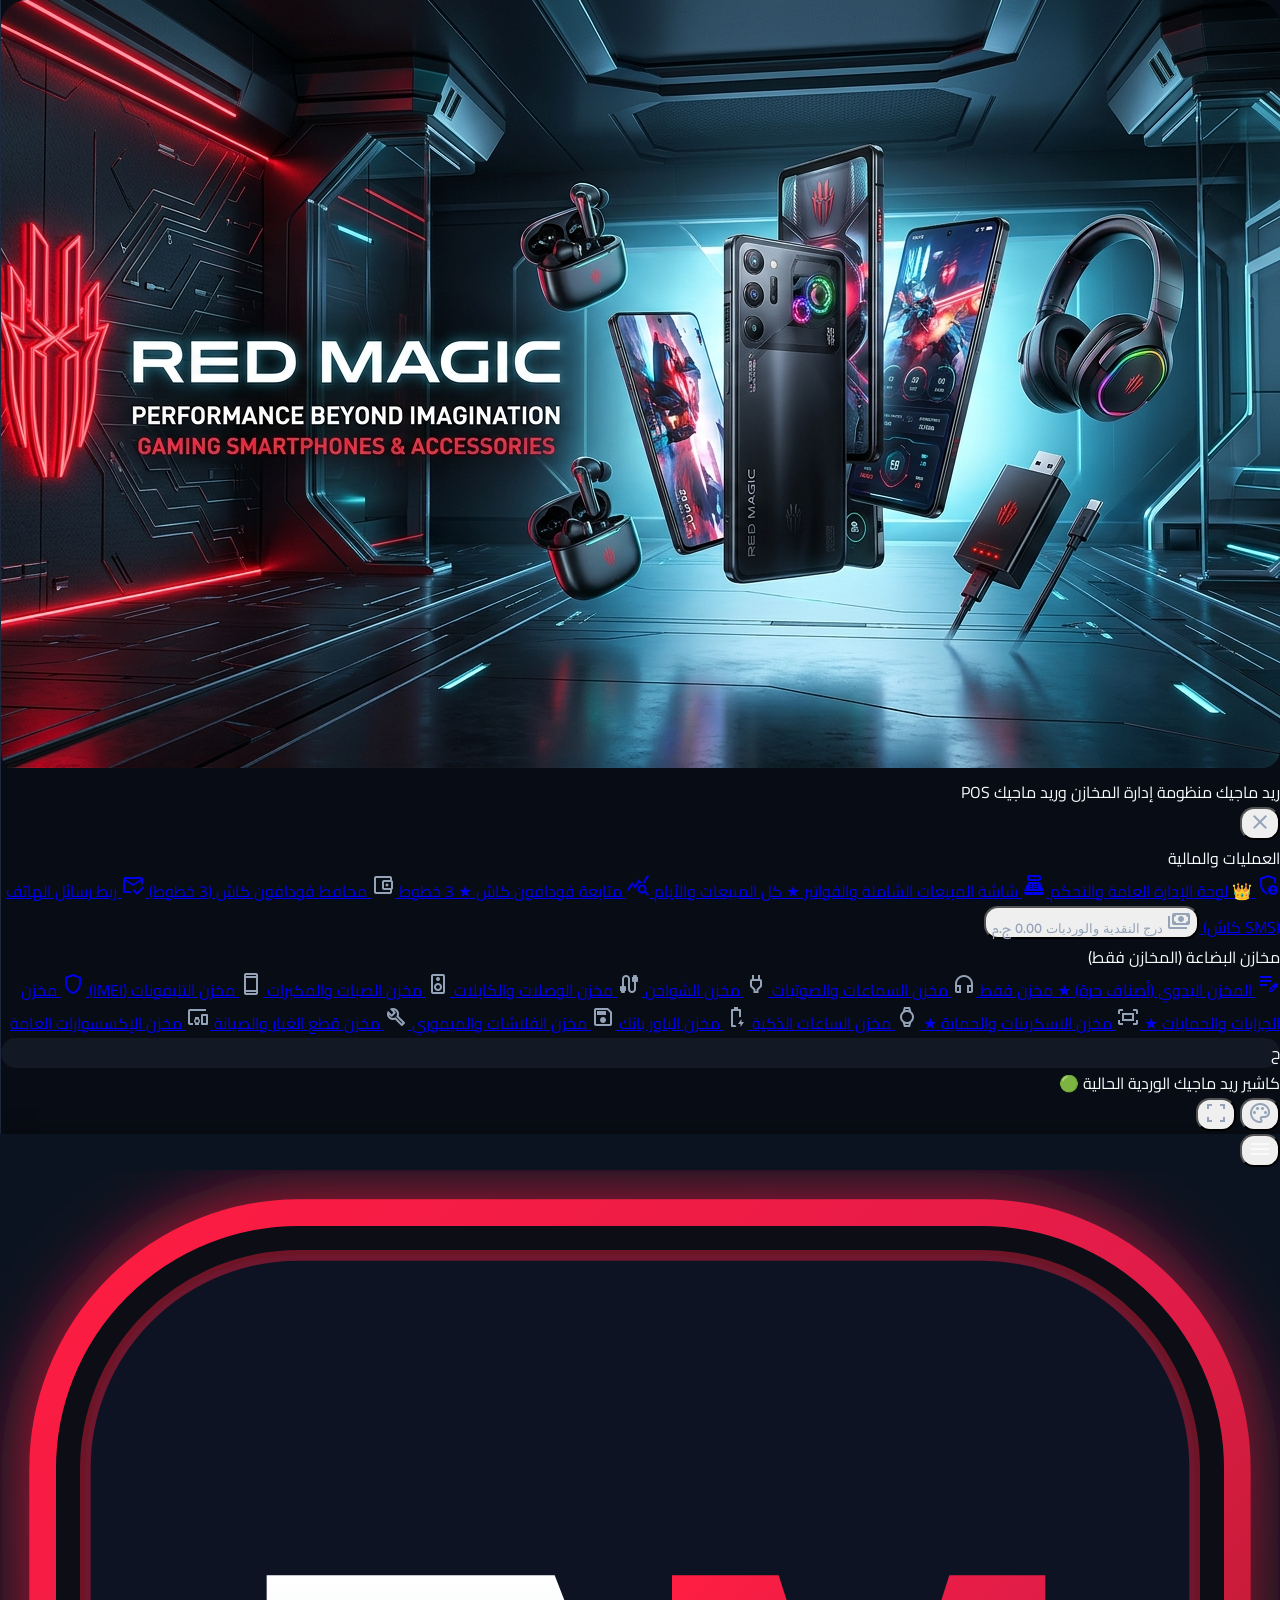
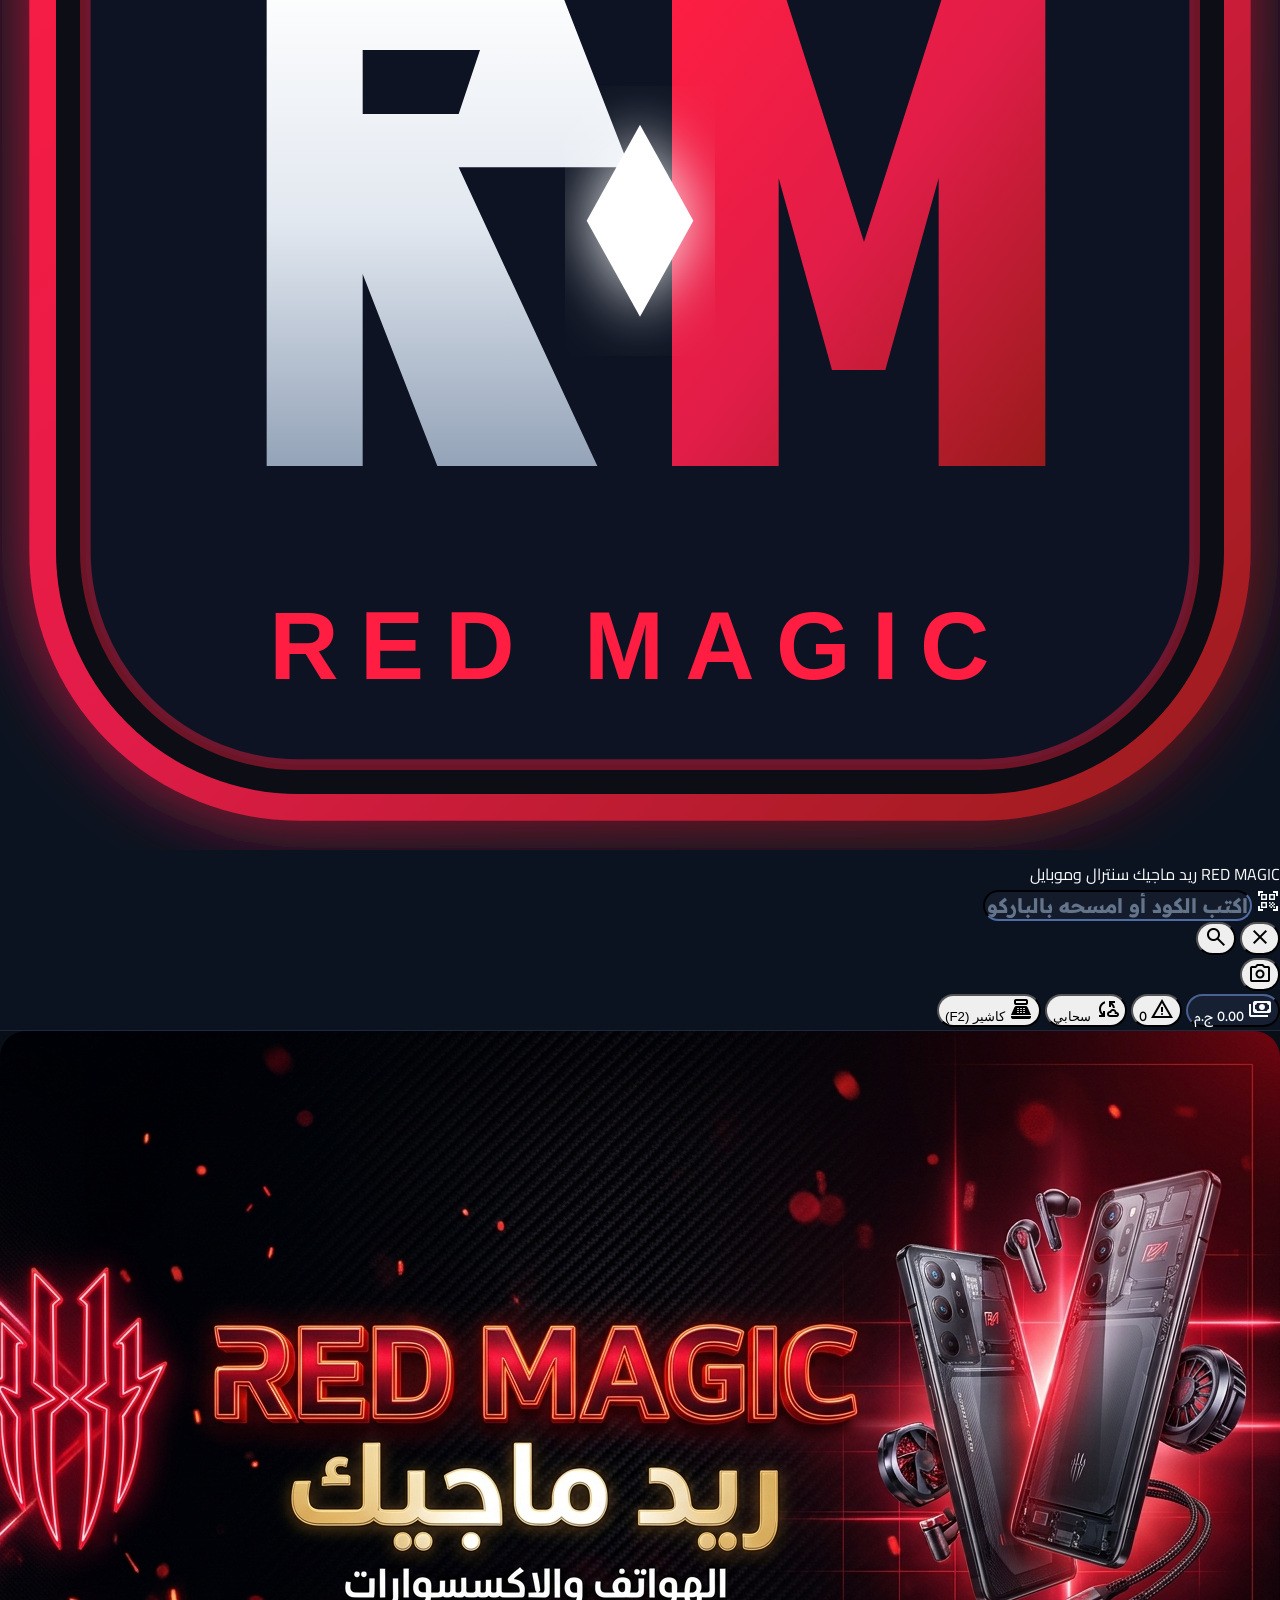
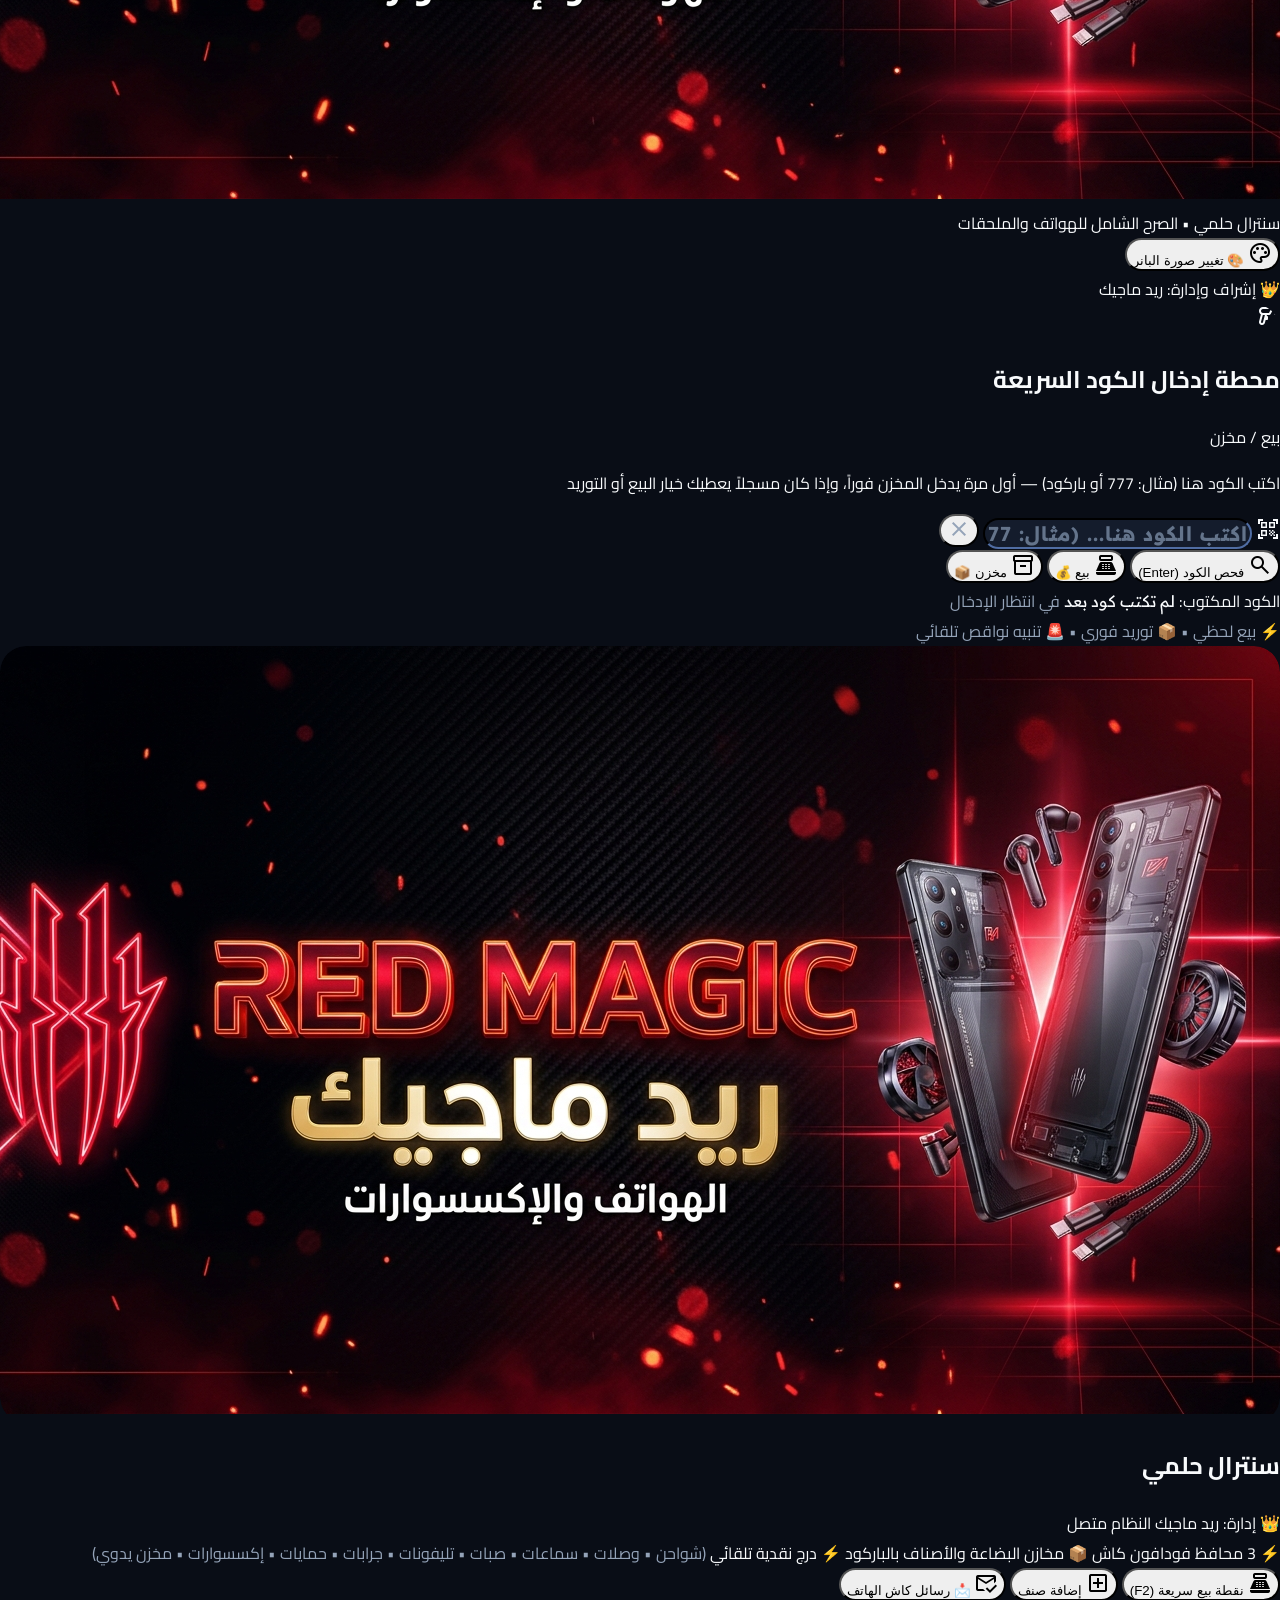
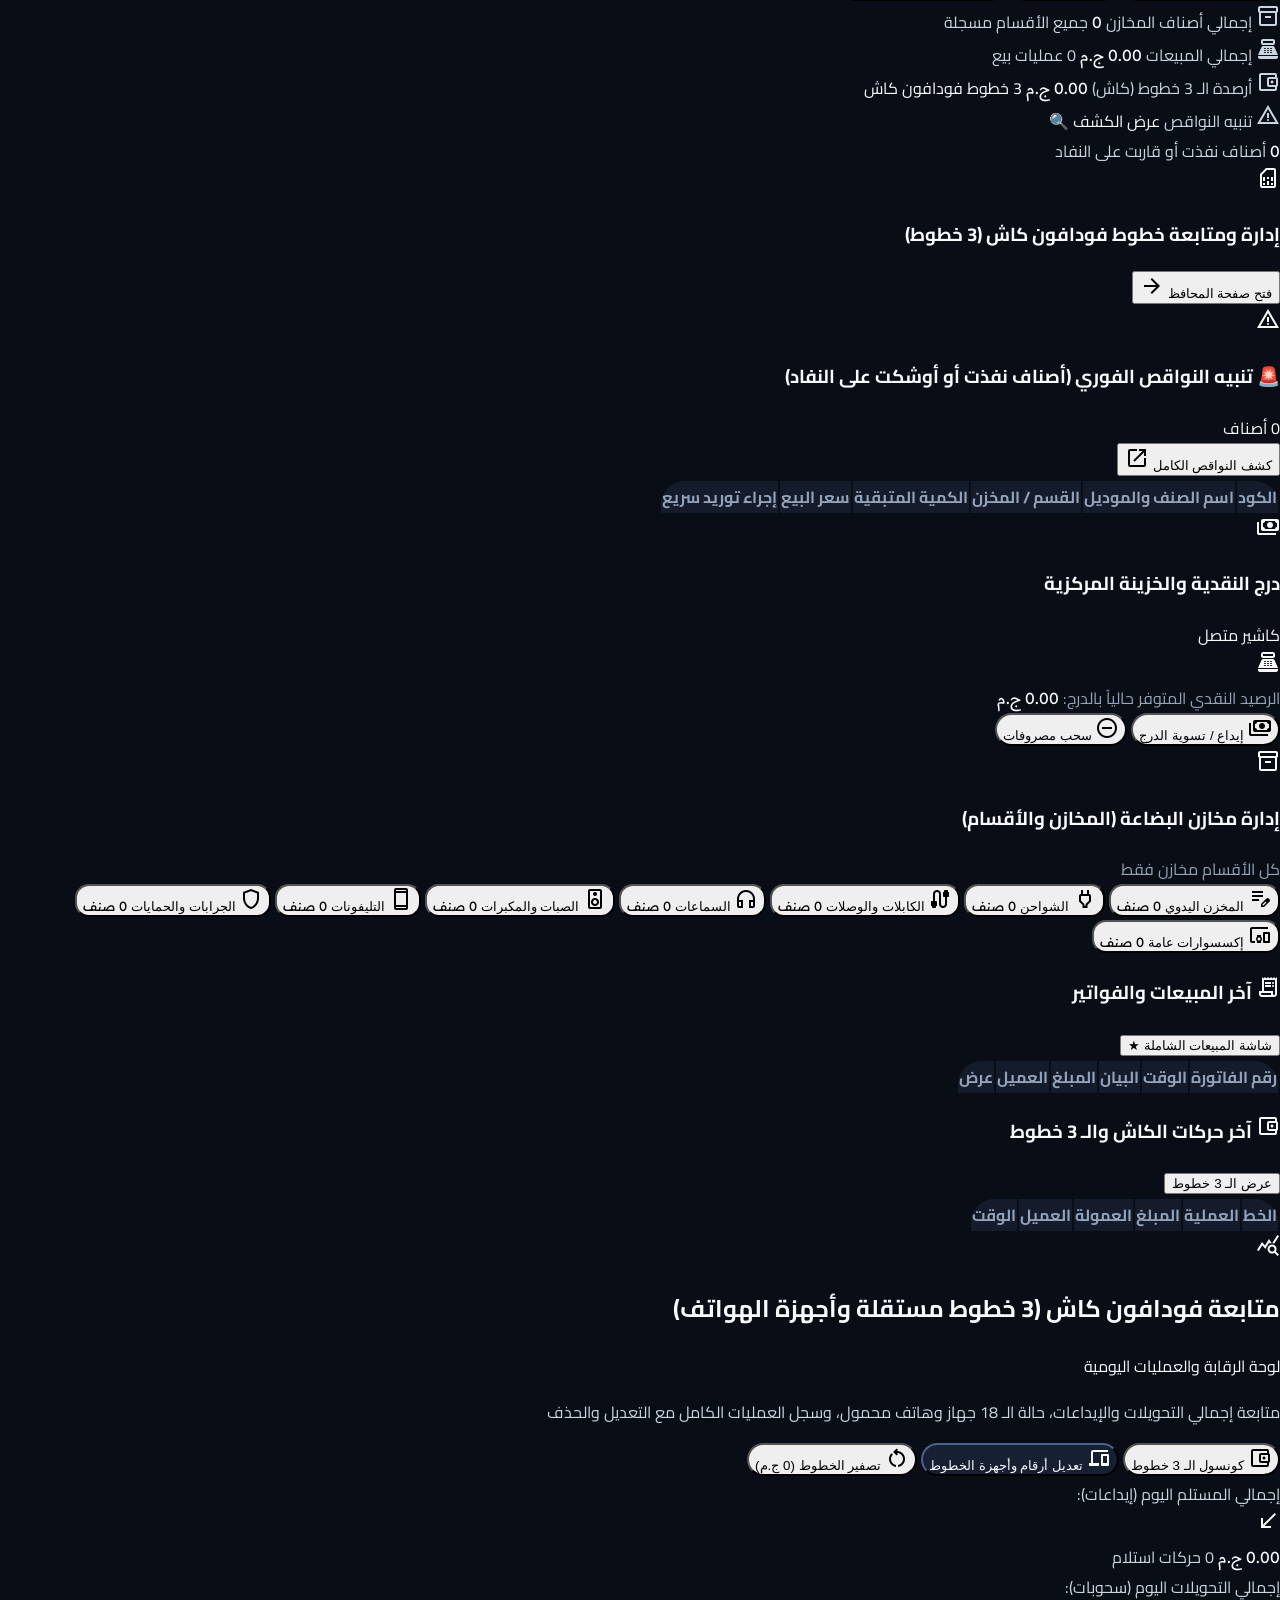
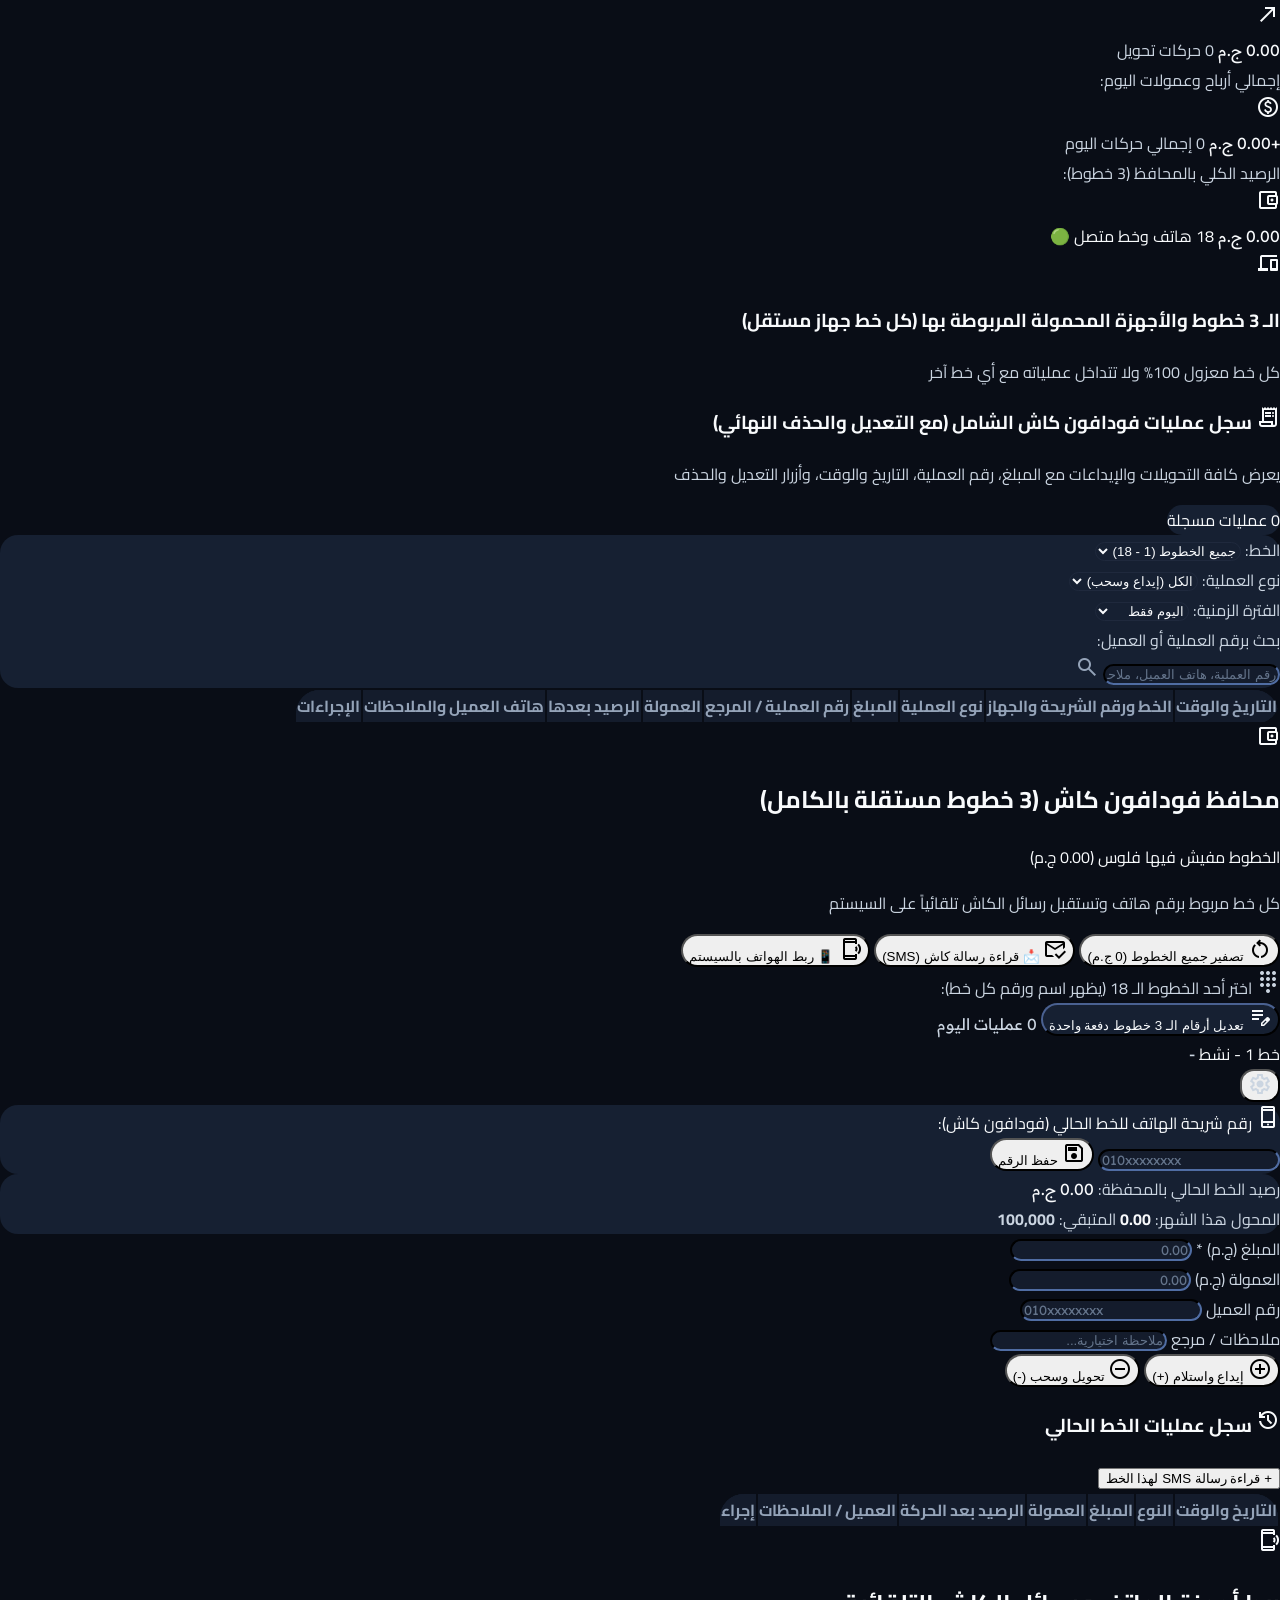
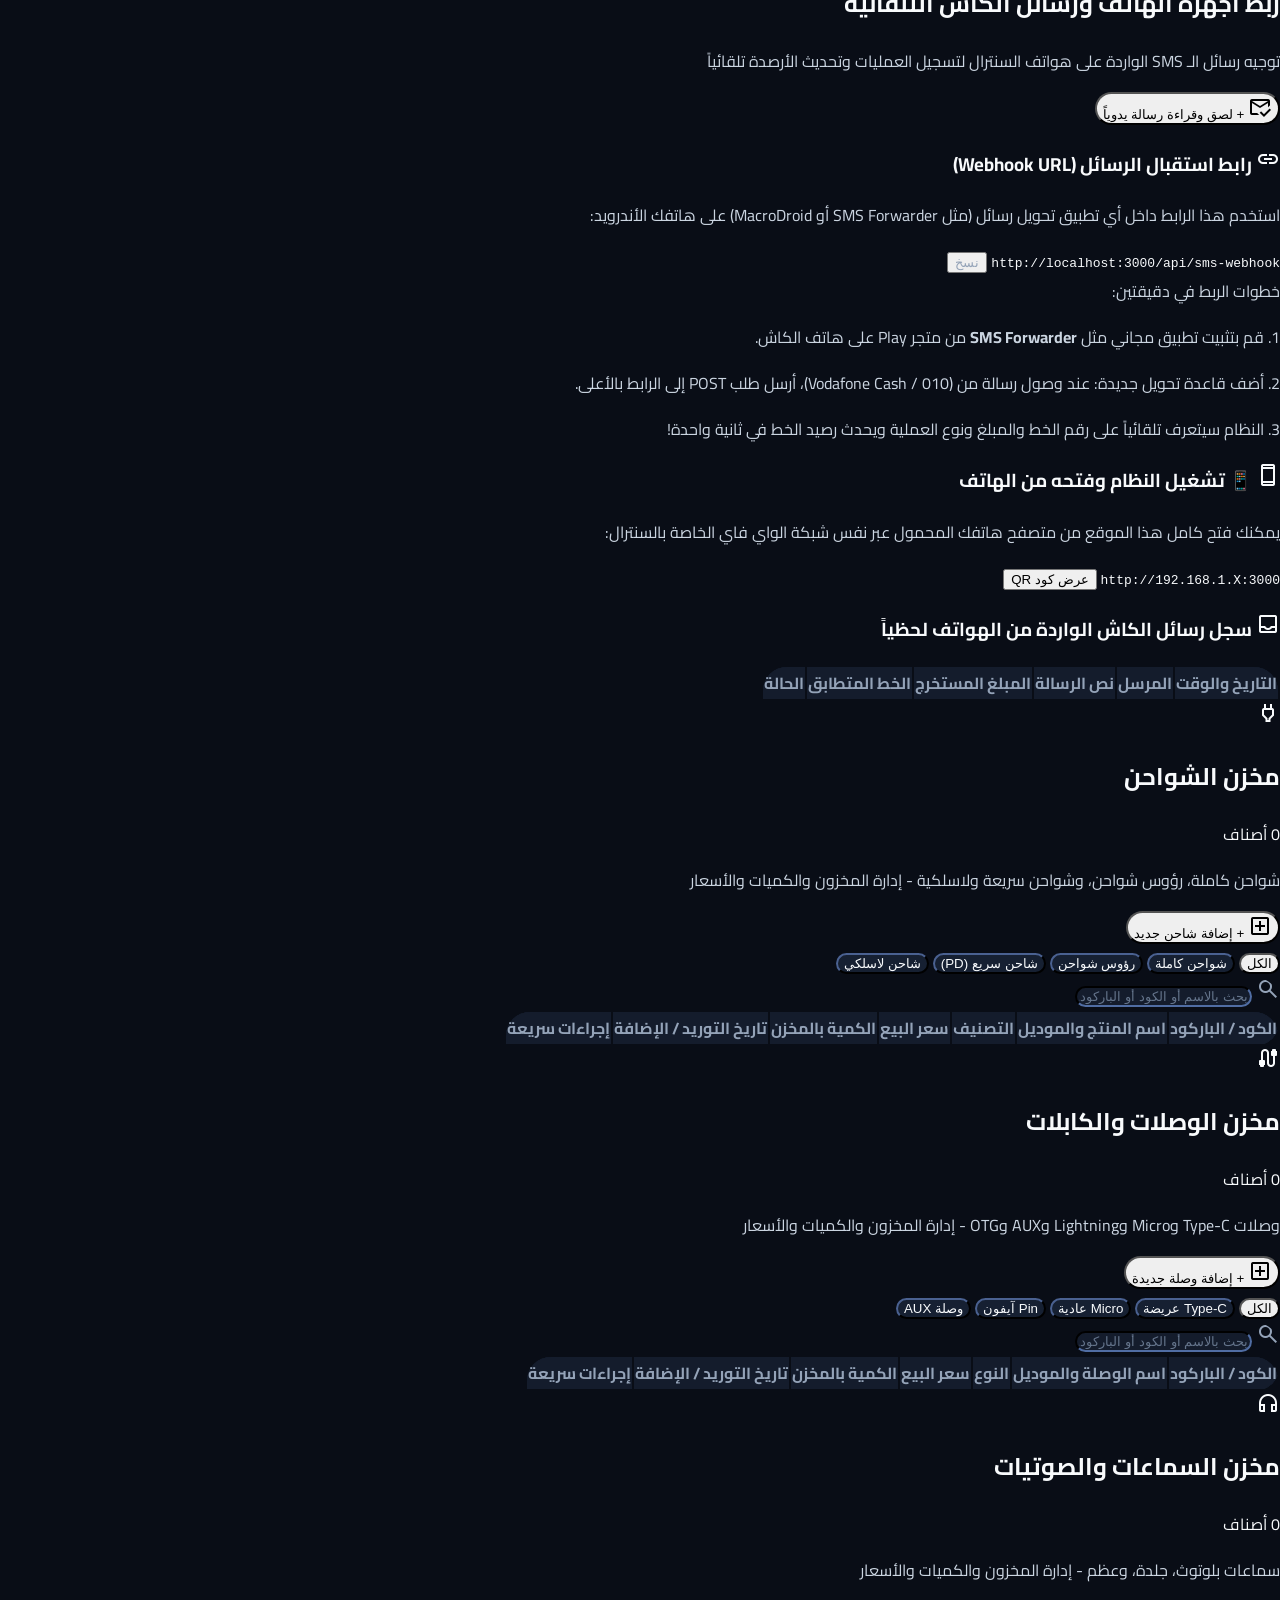
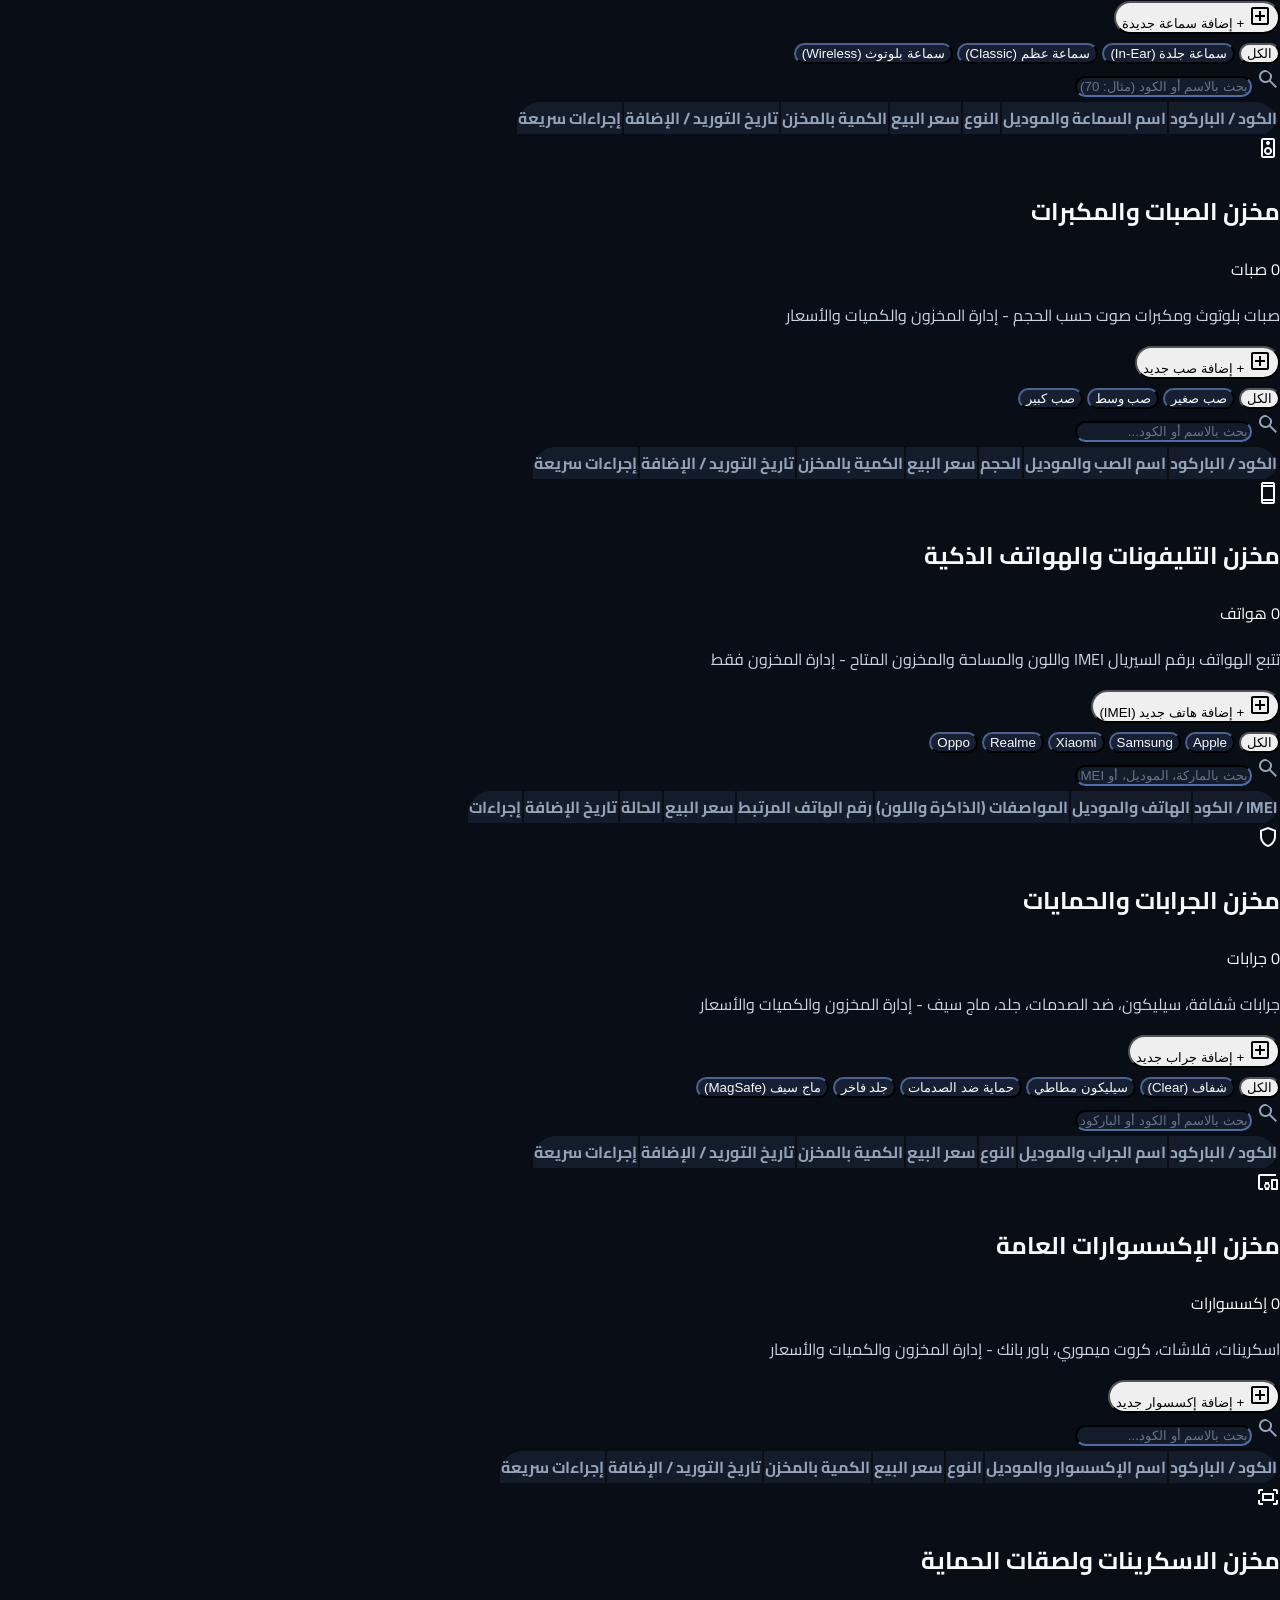
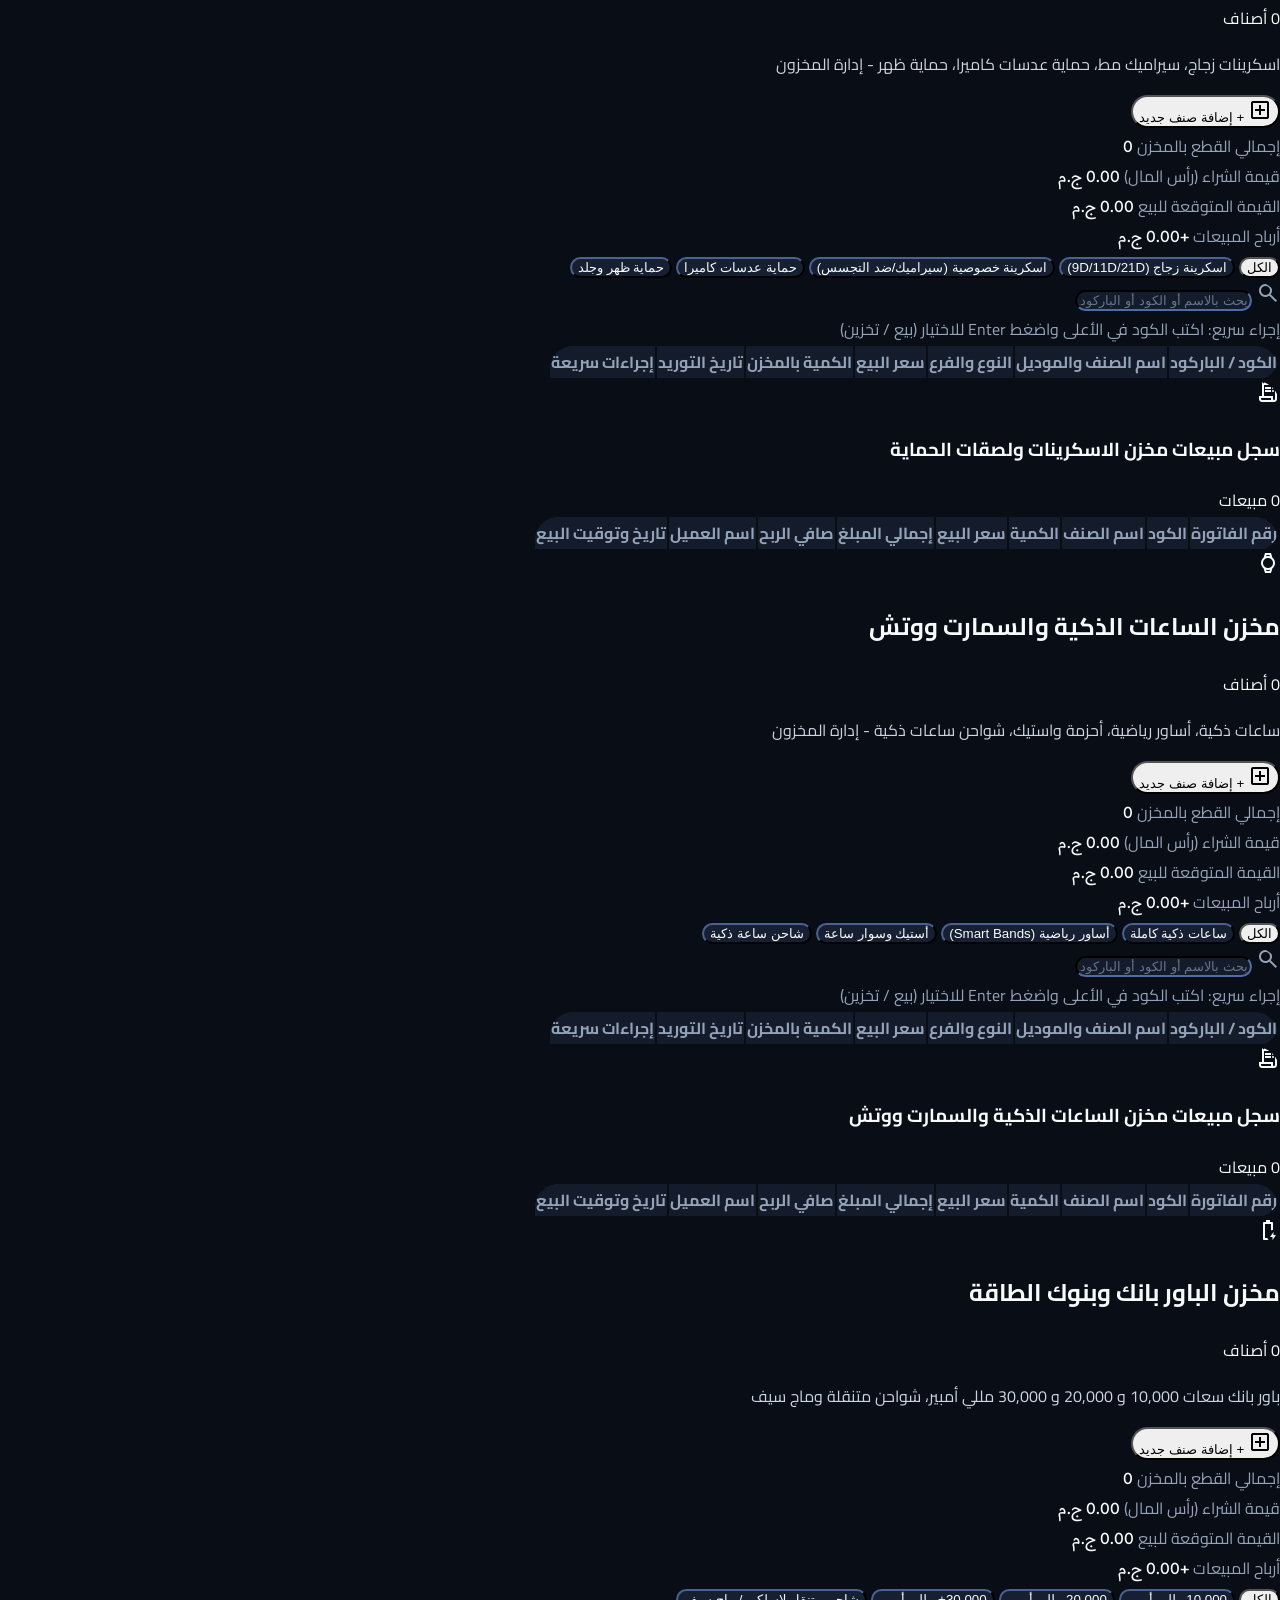
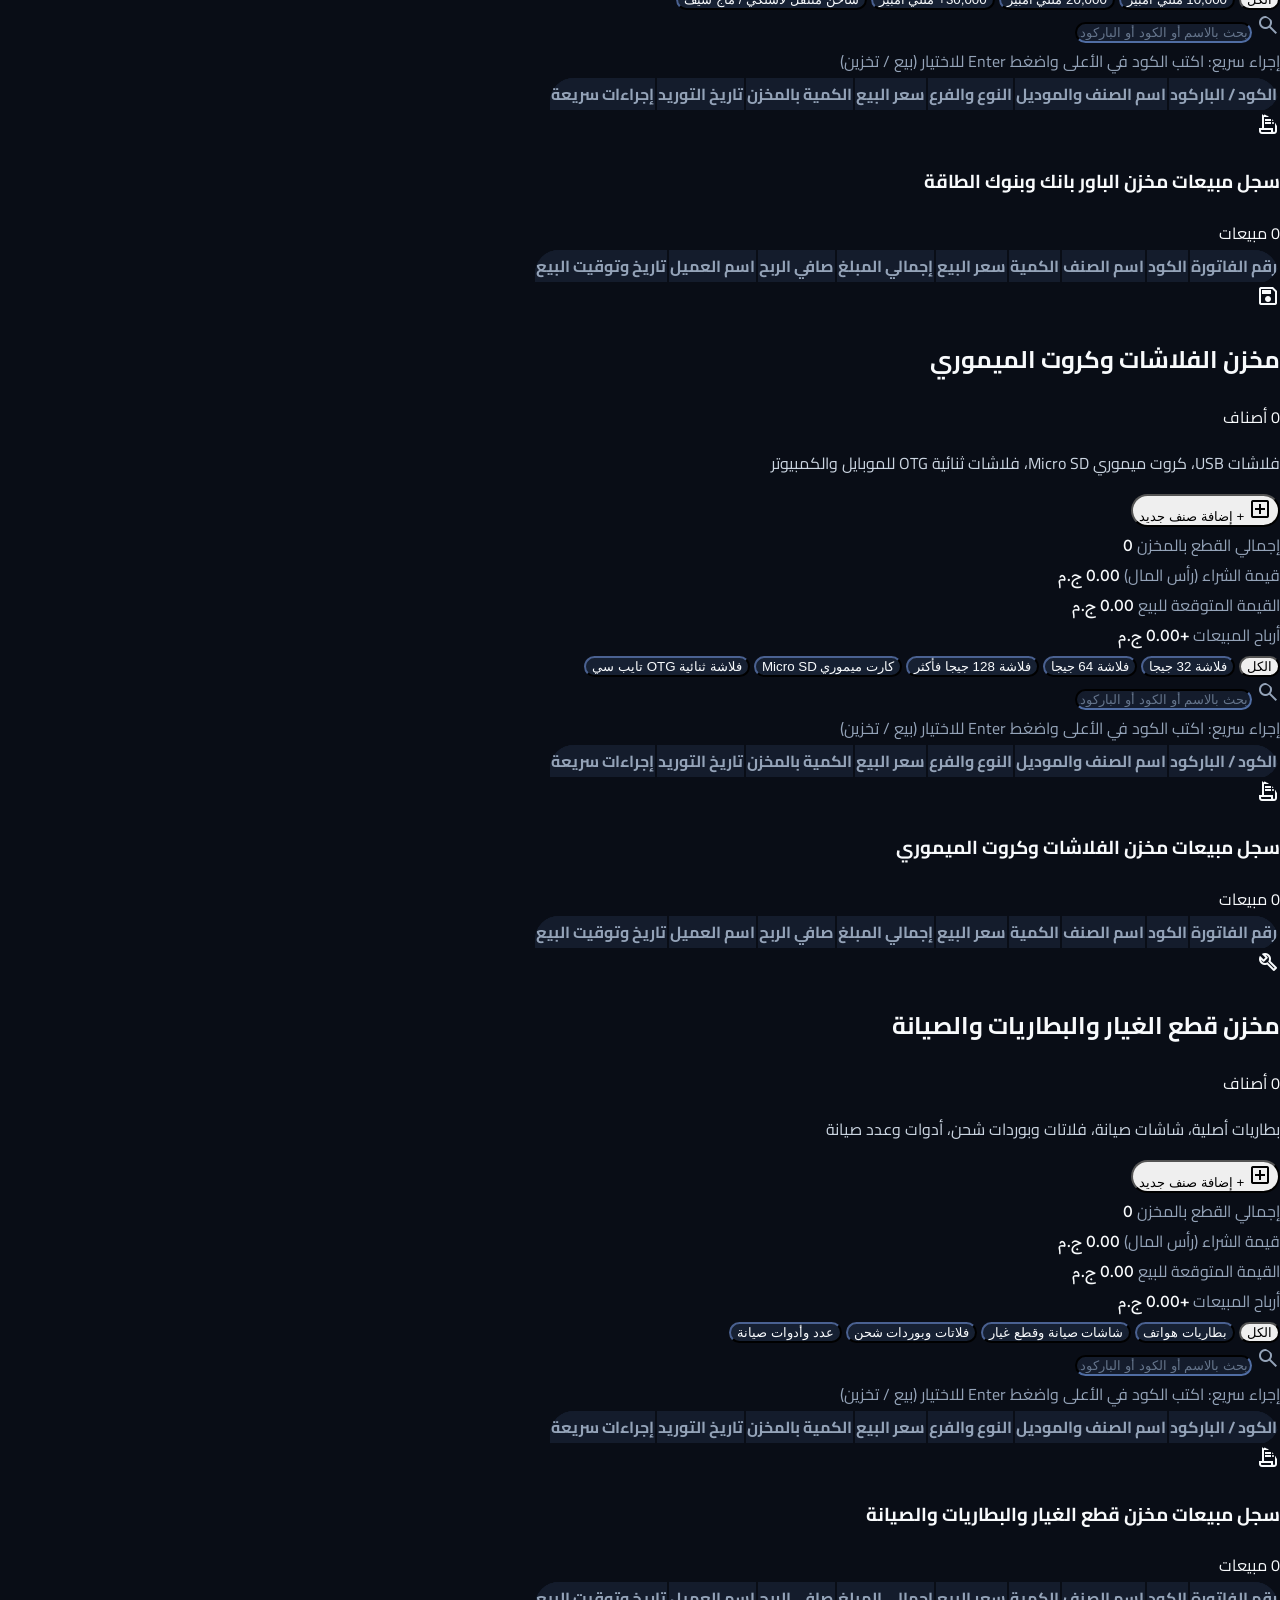
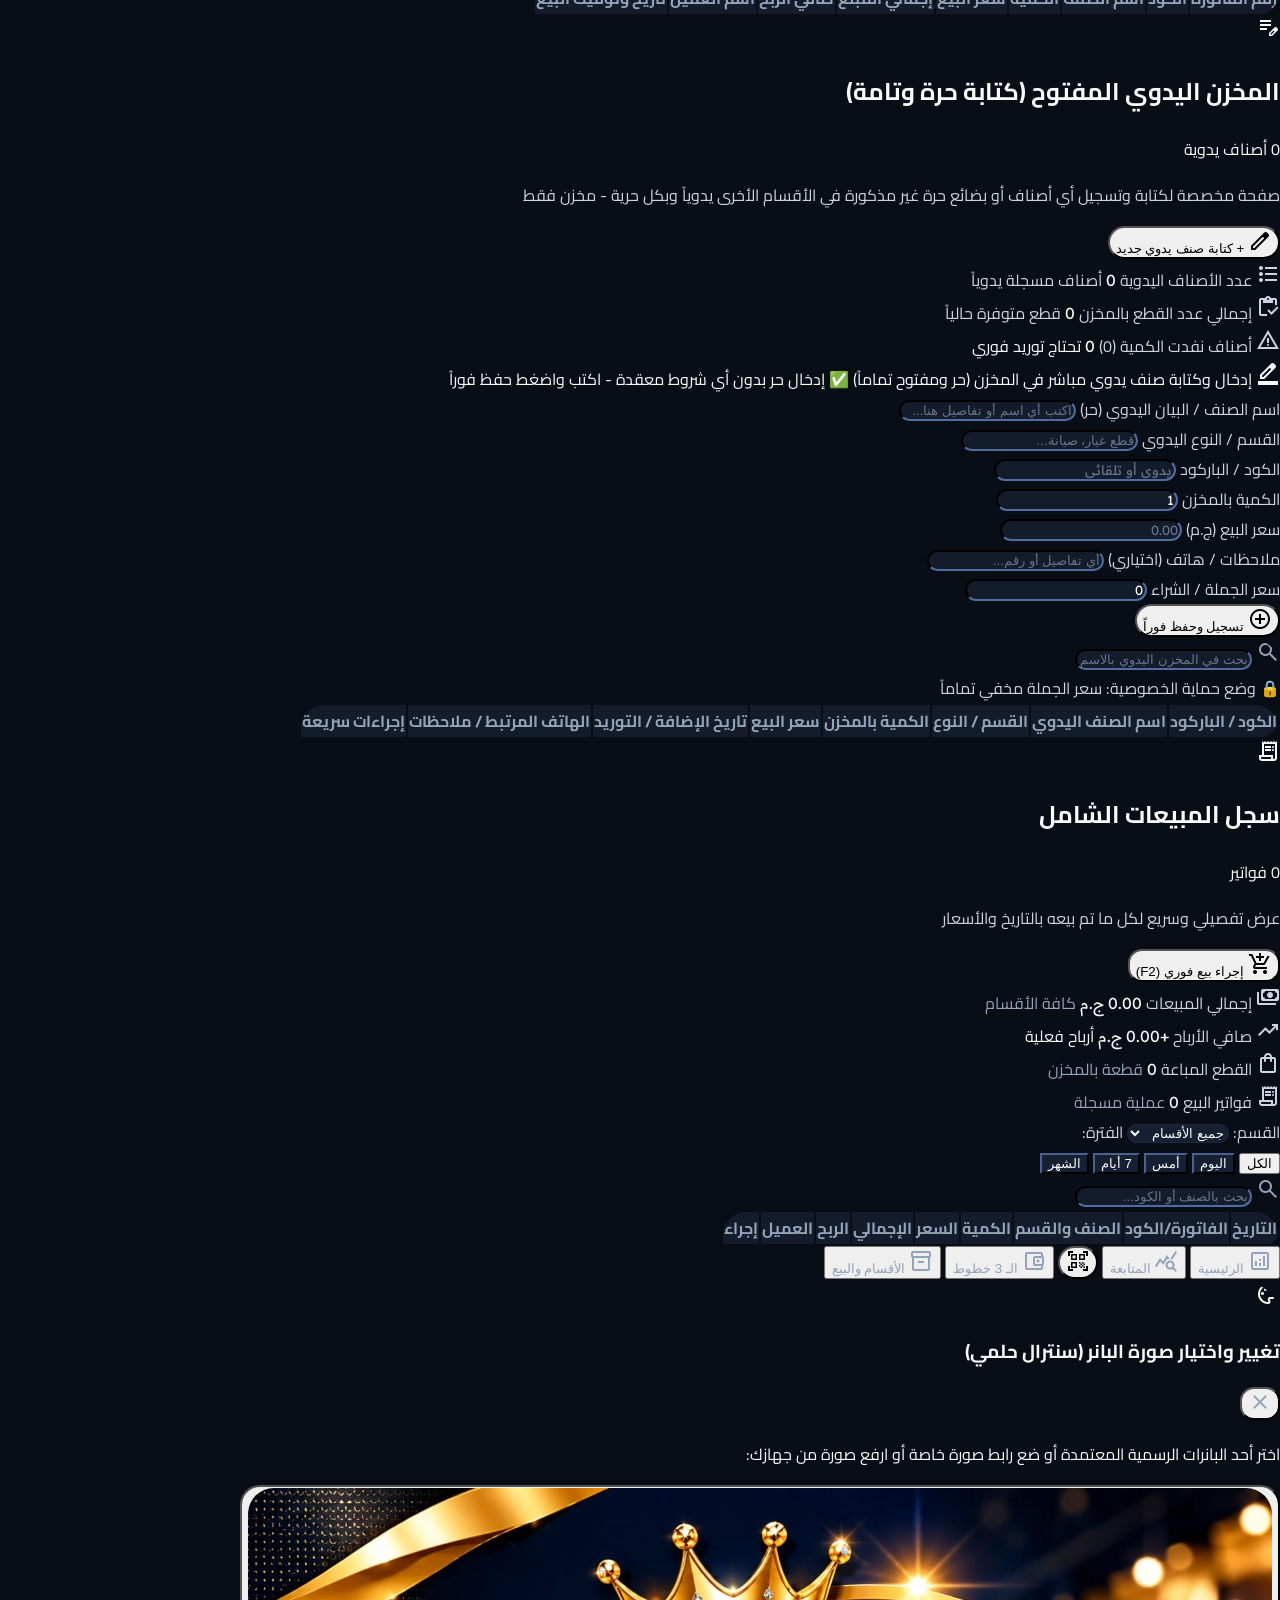
==== commit 8418d31d: "Add files via upload" ====
--- a/index.html
+++ b/index.html
@@ -425,11 +425,11 @@
       <!-- ==========================================
            VIEW 1: ADMIN & DASHBOARD OVERVIEW
            ========================================== -->
-      <section id="view-dashboard-overview" class="flex flex-col gap-6">
+      <section id="view-dashboard-overview" class="flex flex-col gap-3">
         
         <!-- Store Hero Banner (بانر سنترال حلمي الملكي الذهبي الفاخر) -->
-        <div class="relative w-full aspect-[16/7] sm:aspect-[16/6] max-h-[420px] rounded-3xl overflow-hidden shadow-2xl border-2 border-amber-500/50 bg-slate-950 select-none group">
-          <img id="main-store-banner-img" src="images/hilmy-gold-banner.jpg" alt="سنترال حلمي" class="w-full h-full object-cover object-center transition-transform duration-700 group-hover:scale-[1.01]" />
+        <div class="relative w-full aspect-[21/5] max-h-[200px] rounded-2xl overflow-hidden shadow-xl border border-amber-500/50 bg-slate-950 select-none group">
+          <img id="main-store-banner-img" src="images/banner-red-magic-store.jpg" alt="ريد ماجيك - سنترال حلمي" class="w-full h-full object-cover object-center transition-transform duration-700 group-hover:scale-[1.01]" />
           <div class="absolute inset-0 bg-gradient-to-t from-slate-950/80 via-transparent to-slate-950/20 pointer-events-none"></div>
           
           <!-- Official Store Floating Badges on Banner -->
@@ -454,21 +454,21 @@
              HERO SMART CODE STATION (محطة كتابة الكود السريعة والمرئية)
              بيع فوري أو تخزين بالمخزن - الكود مرئي وكبير ومباشر
              ============================================================== -->
-        <div class="w-full bg-gradient-to-r from-slate-950 via-slate-900 to-slate-950 border-2 border-amber-500/90 hover:border-amber-400 rounded-3xl p-5 sm:p-6 shadow-2xl relative overflow-hidden backdrop-blur-xl transition-all">
+        <div class="w-full bg-gradient-to-r from-slate-950 via-slate-900 to-slate-950 border-2 border-amber-500/90 hover:border-amber-400 rounded-2xl p-3 sm:p-4 shadow-xl relative overflow-hidden backdrop-blur-xl transition-all">
           <div class="absolute -right-16 -top-16 w-56 h-56 bg-amber-500/10 rounded-full blur-3xl pointer-events-none"></div>
           <div class="absolute -left-16 -bottom-16 w-56 h-56 bg-rose-500/10 rounded-full blur-3xl pointer-events-none"></div>
 
-          <div class="flex flex-col lg:flex-row items-stretch lg:items-center justify-between gap-5 relative z-10">
+          <div class="flex flex-col lg:flex-row items-stretch lg:items-center justify-between gap-3 relative z-10">
             <!-- العنوان والأيقونة -->
             <div class="flex items-center gap-4">
-              <div class="w-14 h-14 sm:w-16 sm:h-16 rounded-2xl bg-gradient-to-br from-amber-500 via-yellow-500 to-amber-700 p-[2px] shadow-xl shadow-amber-500/20 shrink-0">
+              <div class="w-11 h-11 rounded-xl bg-gradient-to-br from-amber-500 via-yellow-500 to-amber-700 p-[2px] shadow-lg shadow-amber-500/20 shrink-0">
                 <div class="w-full h-full bg-slate-950 rounded-[14px] flex items-center justify-center">
                   <span class="material-symbols-outlined text-amber-400 text-3xl sm:text-4xl animate-pulse">barcode_reader</span>
                 </div>
               </div>
               <div>
                 <div class="flex items-center gap-2.5 flex-wrap">
-                  <h2 class="text-xl sm:text-2xl font-black text-amber-300 tracking-tight">محطة إدخال الكود السريعة</h2>
+                  <h2 class="text-base sm:text-lg font-black text-amber-300 tracking-tight">محطة إدخال الكود السريعة</h2>
                   <span class="px-3 py-0.5 rounded-full text-xs font-black bg-amber-500/20 text-amber-300 border border-amber-500/40">بيع / مخزن</span>
                 </div>
                 <p class="text-xs sm:text-sm text-slate-300 mt-1 font-medium">
@@ -487,8 +487,8 @@
                   autocomplete="off"
                   spellcheck="false"
                   placeholder="اكتب الكود هنا... (مثال: 777)" 
-                  style="color: #fde047 !important; font-weight: 900 !important; font-size: 1.5rem !important; caret-color: #fde047; letter-spacing: 0.05em;"
-                  class="w-full h-14 bg-slate-950 border-2 border-amber-500/90 focus:border-amber-300 rounded-2xl pr-14 pl-12 text-center sm:text-right font-numeric-table font-black shadow-inner shadow-black/80 focus:outline-none focus:ring-4 focus:ring-amber-400/30 transition-all text-amber-300 placeholder:text-slate-600 placeholder:text-sm placeholder:font-normal"
+                  style="color: #fde047 !important; font-weight: 900 !important; font-size: 1.25rem !important; caret-color: #fde047; letter-spacing: 0.05em;"
+                  class="w-full h-11 bg-slate-950 border-2 border-amber-500/90 focus:border-amber-300 rounded-xl pr-12 pl-10 text-center sm:text-right font-numeric-table font-black shadow-inner shadow-black/80 focus:outline-none focus:ring-2 focus:ring-amber-400/30 transition-all text-amber-300 placeholder:text-slate-600 placeholder:text-sm placeholder:font-normal"
                 />
                 <button 
                   type="button" 
@@ -505,7 +505,7 @@
                 <button 
                   type="button" 
                   onclick="window.triggerDashboardCodeSearch()" 
-                  class="flex-1 sm:flex-initial px-5 h-14 rounded-2xl bg-gradient-to-r from-amber-500 via-yellow-500 to-amber-600 hover:from-amber-400 hover:to-yellow-400 text-slate-950 font-black text-sm shadow-xl shadow-amber-950/60 flex items-center justify-center gap-2 border border-amber-300/60 transition-all cursor-pointer active:scale-95">
+                  class="flex-1 sm:flex-initial px-4 h-11 rounded-xl bg-gradient-to-r from-amber-500 via-yellow-500 to-amber-600 hover:from-amber-400 hover:to-yellow-400 text-slate-950 font-black text-sm shadow-xl shadow-amber-950/60 flex items-center justify-center gap-2 border border-amber-300/60 transition-all cursor-pointer active:scale-95">
                   <span class="material-symbols-outlined text-xl">search</span>
                   <span>فحص الكود (Enter)</span>
                 </button>
@@ -513,7 +513,7 @@
                 <button 
                   type="button" 
                   onclick="window.triggerDashboardCodeAction('sale')" 
-                  class="px-4 h-14 rounded-2xl bg-gradient-to-r from-rose-600 to-red-600 hover:from-rose-500 hover:to-red-500 text-white font-bold text-xs shadow-lg flex items-center justify-center gap-1.5 transition-all cursor-pointer border border-rose-400/40 active:scale-95" 
+                  class="px-3 h-11 rounded-xl bg-gradient-to-r from-rose-600 to-red-600 hover:from-rose-500 hover:to-red-500 text-white font-bold text-xs shadow-lg flex items-center justify-center gap-1.5 transition-all cursor-pointer border border-rose-400/40 active:scale-95" 
                   title="بيع مباشر لهذا الكود">
                   <span class="material-symbols-outlined text-lg">point_of_sale</span>
                   <span>بيع 💰</span>
@@ -522,7 +522,7 @@
                 <button 
                   type="button" 
                   onclick="window.triggerDashboardCodeAction('restock')" 
-                  class="px-4 h-14 rounded-2xl bg-gradient-to-r from-emerald-600 to-teal-600 hover:from-emerald-500 hover:to-teal-500 text-white font-bold text-xs shadow-lg flex items-center justify-center gap-1.5 transition-all cursor-pointer border border-emerald-400/40 active:scale-95" 
+                  class="px-3 h-11 rounded-xl bg-gradient-to-r from-emerald-600 to-teal-600 hover:from-emerald-500 hover:to-teal-500 text-white font-bold text-xs shadow-lg flex items-center justify-center gap-1.5 transition-all cursor-pointer border border-emerald-400/40 active:scale-95" 
                   title="إضافة وتخزين بالمخزن لهذا الكود">
                   <span class="material-symbols-outlined text-lg">inventory_2</span>
                   <span>مخزن 📦</span>
@@ -532,7 +532,7 @@
           </div>
 
           <!-- شريط المعاينة وحالة الكود الفورية -->
-          <div class="mt-3.5 pt-3 border-t border-slate-800 flex items-center justify-between text-xs text-slate-300 flex-wrap gap-2.5">
+          <div class="mt-2 pt-2 border-t border-slate-800 flex items-center justify-between text-xs text-slate-300 flex-wrap gap-2">
             <div class="flex items-center gap-2 flex-wrap">
               <span class="text-amber-400 font-bold">الكود المكتوب:</span>
               <span id="dash-code-live-val" class="font-numeric-table font-black text-amber-300 bg-amber-500/15 px-3 py-1 rounded-xl border border-amber-500/30 text-sm">لم تكتب كود بعد</span>
@@ -549,19 +549,19 @@
         </div>
 
         <!-- Store Header & Management Bar -->
-        <div class="w-full bg-slate-900/90 border border-slate-800 rounded-3xl p-4 sm:p-5 shadow-xl backdrop-blur-md flex flex-col lg:flex-row items-start lg:items-center justify-between gap-5">
-          <div class="flex items-center gap-4 sm:gap-5 flex-wrap sm:flex-nowrap">
+        <div class="w-full bg-slate-900/90 border border-slate-800 rounded-2xl p-3 shadow-lg backdrop-blur-md flex flex-col lg:flex-row items-start lg:items-center justify-between gap-3">
+          <div class="flex items-center gap-3 flex-wrap sm:flex-nowrap">
             <!-- صندوق اللوجو المستقل -->
-            <div class="w-16 h-16 sm:w-20 sm:h-20 rounded-2xl bg-gradient-to-br from-amber-500 via-yellow-500 to-amber-700 p-[2px] shadow-xl shrink-0 ring-2 ring-amber-500/40 overflow-hidden">
+            <div class="w-12 h-12 rounded-xl bg-gradient-to-br from-amber-500 via-yellow-500 to-amber-700 p-[2px] shadow-lg shrink-0 ring-2 ring-amber-500/40 overflow-hidden">
               <div class="w-full h-full bg-slate-950 rounded-[14px] overflow-hidden flex items-center justify-center">
-                <img id="dash-logo-thumb" src="images/hilmy-gold-banner.jpg" alt="شعار سنترال حلمي" class="w-full h-full object-cover object-center" />
+                <img id="dash-logo-thumb" src="images/banner-red-magic-store.jpg" alt="شعار سنترال حلمي" class="w-full h-full object-cover object-center" />
               </div>
             </div>
 
             <!-- بيانات المحل المنظمة -->
             <div class="flex flex-col gap-1.5">
               <div class="flex items-center gap-3 flex-wrap">
-                <h1 class="text-2xl sm:text-3xl font-black text-white tracking-tight">
+                <h1 class="text-xl sm:text-2xl font-black text-white tracking-tight">
                   سنترال حلمي
                 </h1>
                 
@@ -612,39 +612,39 @@
         </div>
 
         <!-- Dashboard KPI Summary Cards -->
-        <div class="grid grid-cols-2 lg:grid-cols-4 gap-3 sm:gap-4">
+        <div class="grid grid-cols-2 lg:grid-cols-4 gap-2 sm:gap-3">
           <!-- إجمالي أصناف المخازن -->
-          <div onclick="window.navigateTo('manual-inventory')" class="p-4 rounded-2xl bg-slate-900/90 border border-slate-800 shadow-lg flex flex-col gap-1 backdrop-blur-md hover:border-slate-700 transition-all text-white cursor-pointer group">
+          <div onclick="window.navigateTo('manual-inventory')" class="p-3 rounded-xl bg-slate-900/90 border border-slate-800 shadow-lg flex flex-col gap-1 backdrop-blur-md hover:border-slate-700 transition-all text-white cursor-pointer group">
             <span class="text-xs text-on-surface-variant font-bold flex items-center gap-1.5">
               <span class="material-symbols-outlined text-rose-500 text-base group-hover:scale-110 transition-transform">inventory_2</span>
               <span>إجمالي أصناف المخازن</span>
             </span>
-            <span id="stat-dash-stock-total" class="font-numeric-table font-bold text-2xl text-on-surface">0</span>
+            <span id="stat-dash-stock-total" class="font-numeric-table font-bold text-xl text-on-surface">0</span>
             <span class="text-[11px] text-on-surface-variant">جميع الأقسام مسجلة</span>
           </div>
 
           <!-- إجمالي المبيعات -->
-          <div onclick="window.navigateTo('all-sales-master')" class="p-4 rounded-2xl bg-slate-900/90 border border-slate-800 shadow-lg flex flex-col gap-1 backdrop-blur-md hover:border-slate-700 transition-all text-white cursor-pointer group">
+          <div onclick="window.navigateTo('all-sales-master')" class="p-3 rounded-xl bg-slate-900/90 border border-slate-800 shadow-lg flex flex-col gap-1 backdrop-blur-md hover:border-slate-700 transition-all text-white cursor-pointer group">
             <span class="text-xs text-on-surface-variant font-bold flex items-center gap-1.5">
               <span class="material-symbols-outlined text-emerald-500 text-base group-hover:scale-110 transition-transform">point_of_sale</span>
               <span>إجمالي المبيعات</span>
             </span>
-            <span id="stat-dash-sales" class="font-numeric-table font-bold text-2xl text-emerald-400">0.00 ج.م</span>
+            <span id="stat-dash-sales" class="font-numeric-table font-bold text-xl text-emerald-400">0.00 ج.م</span>
             <span id="stat-dash-sales-count" class="text-[11px] text-on-surface-variant">0 عمليات بيع</span>
           </div>
 
           <!-- أرصدة الـ 3 خطوط -->
-          <div onclick="window.navigateTo('vodafone-cash-wallets')" class="p-4 rounded-2xl bg-slate-900/90 border border-slate-800 shadow-lg flex flex-col gap-1 backdrop-blur-md hover:border-slate-700 transition-all text-white cursor-pointer group">
+          <div onclick="window.navigateTo('vodafone-cash-wallets')" class="p-3 rounded-xl bg-slate-900/90 border border-slate-800 shadow-lg flex flex-col gap-1 backdrop-blur-md hover:border-slate-700 transition-all text-white cursor-pointer group">
             <span class="text-xs text-on-surface-variant font-bold flex items-center gap-1.5">
               <span class="material-symbols-outlined text-sky-500 text-base group-hover:scale-110 transition-transform">account_balance_wallet</span>
               <span>أرصدة الـ 3 خطوط (كاش)</span>
             </span>
-            <span id="stat-dash-voda-total" class="font-numeric-table font-bold text-2xl text-sky-400">0.00 ج.م</span>
+            <span id="stat-dash-voda-total" class="font-numeric-table font-bold text-xl text-sky-400">0.00 ج.م</span>
             <span id="stat-dash-voda-sub" class="text-[11px] text-sky-300 font-bold">3 خطوط فودافون كاش</span>
           </div>
 
           <!-- تنبيه النواقص -->
-          <div onclick="window.openLowStockModal()" class="p-4 rounded-2xl bg-slate-900/90 border border-slate-800 shadow-lg flex flex-col gap-1 cursor-pointer hover:border-amber-500/60 hover:shadow-xl transition-all group backdrop-blur-md text-white" title="انقر لعرض قائمة النواقص التفصيلية والتوريد الفوري">
+          <div onclick="window.openLowStockModal()" class="p-3 rounded-xl bg-slate-900/90 border border-slate-800 shadow-lg flex flex-col gap-1 cursor-pointer hover:border-amber-500/60 hover:shadow-xl transition-all group backdrop-blur-md text-white" title="انقر لعرض قائمة النواقص التفصيلية والتوريد الفوري">
             <div class="flex items-center justify-between">
               <span class="text-xs text-on-surface-variant font-bold flex items-center gap-1.5">
                 <span class="material-symbols-outlined text-amber-500 text-base group-hover:scale-110 transition-transform">warning</span>
@@ -652,7 +652,7 @@
               </span>
               <span class="text-[10px] text-amber-500 font-bold bg-amber-500/10 px-2 py-0.5 rounded-full border border-amber-500/30">عرض الكشف 🔍</span>
             </div>
-            <span id="stat-dash-low-stock" class="font-numeric-table font-bold text-2xl text-amber-400">0</span>
+            <span id="stat-dash-low-stock" class="font-numeric-table font-bold text-xl text-amber-400">0</span>
             <span class="text-[11px] text-on-surface-variant">أصناف نفذت أو قاربت على النفاد</span>
           </div>
         </div>
@@ -660,7 +660,7 @@
         <!-- ==============================================================
              VODAFONE CASH 3 LINES DIRECT MANAGEMENT SECTION
              ============================================================== -->
-        <div class="bg-slate-900/90 rounded-2xl p-4 sm:p-5 border border-slate-800 shadow-xl backdrop-blur-md flex flex-col gap-3.5 text-white">
+        <div class="bg-slate-900/90 rounded-2xl p-3 border border-slate-800 shadow-lg backdrop-blur-md flex flex-col gap-2 text-white">
           <div class="flex items-center justify-between border-b border-slate-800 pb-2.5">
             <div class="flex items-center gap-2">
               <span class="material-symbols-outlined text-rose-500 text-xl">sim_card</span>
@@ -682,7 +682,7 @@
         <!-- ==============================================================
              LIVE SHORTAGE & DEPLETED STOCK ALERT PANEL
              ============================================================== -->
-        <div id="dash-low-stock-panel" class="bg-slate-900/90 rounded-2xl p-4 sm:p-5 border border-amber-500/50 shadow-xl backdrop-blur-md flex flex-col gap-3 text-white">
+        <div id="dash-low-stock-panel" class="bg-slate-900/90 rounded-2xl p-3 border border-amber-500/50 shadow-lg backdrop-blur-md flex flex-col gap-2 text-white">
           <div class="flex items-center justify-between border-b border-slate-800 pb-2.5">
             <div class="flex items-center gap-2">
               <span class="material-symbols-outlined text-amber-400 text-xl animate-pulse">warning</span>
@@ -717,7 +717,7 @@
         <!-- ==============================================================
              CASH DRAWER & TREASURY PANEL
              ============================================================== -->
-        <div class="bg-slate-900/90 rounded-2xl p-4 sm:p-5 border border-slate-800 shadow-xl backdrop-blur-md flex flex-col gap-3 text-white">
+        <div class="bg-slate-900/90 rounded-2xl p-3 border border-slate-800 shadow-lg backdrop-blur-md flex flex-col gap-2 text-white">
           <div class="flex items-center justify-between border-b border-slate-800 pb-2.5">
             <div class="flex items-center gap-2">
               <span class="material-symbols-outlined text-emerald-400 text-xl">payments</span>
@@ -726,14 +726,14 @@
             <span class="text-xs text-emerald-400 font-bold bg-emerald-500/10 px-2.5 py-0.5 rounded-full border border-emerald-500/30">كاشير متصل</span>
           </div>
 
-          <div class="flex flex-col sm:flex-row items-center justify-between gap-4 bg-slate-950/70 p-4 rounded-xl border border-slate-800">
+          <div class="flex flex-col sm:flex-row items-center justify-between gap-3 bg-slate-950/70 p-3 rounded-xl border border-slate-800">
             <div class="flex items-center gap-3 w-full sm:w-auto">
               <div class="w-12 h-12 rounded-xl bg-emerald-500/20 text-emerald-400 flex items-center justify-center shrink-0">
                 <span class="material-symbols-outlined text-2xl">point_of_sale</span>
               </div>
               <div>
                 <span class="text-xs text-slate-400 block font-medium">الرصيد النقدي المتوفر حالياً بالدرج:</span>
-                <span id="dash-drawer-cash-val" class="font-numeric-table font-black text-2xl text-emerald-400">0.00 ج.م</span>
+                <span id="dash-drawer-cash-val" class="font-numeric-table font-black text-xl text-emerald-400">0.00 ج.م</span>
               </div>
             </div>
 
@@ -753,7 +753,7 @@
         <!-- ==============================================================
              WAREHOUSE CATEGORIES DIRECT ACCESS CARDS
              ============================================================== -->
-        <div class="bg-slate-900/90 rounded-2xl p-4 sm:p-5 border border-slate-800 shadow-xl backdrop-blur-md flex flex-col gap-3 text-white">
+        <div class="bg-slate-900/90 rounded-2xl p-3 border border-slate-800 shadow-lg backdrop-blur-md flex flex-col gap-2 text-white">
           <div class="flex items-center justify-between border-b border-slate-800 pb-2.5">
             <div class="flex items-center gap-2">
               <span class="material-symbols-outlined text-amber-400 text-xl">inventory_2</span>
@@ -763,42 +763,42 @@
           </div>
 
           <div class="grid grid-cols-2 sm:grid-cols-4 lg:grid-cols-8 gap-2.5">
-            <button onclick="window.navigateTo('manual-inventory')" class="p-3 rounded-xl bg-amber-500/10 hover:bg-amber-500/20 border border-amber-500/30 flex flex-col items-center gap-1 text-center transition-all cursor-pointer">
+            <button onclick="window.navigateTo('manual-inventory')" class="p-2 rounded-lg bg-amber-500/10 hover:bg-amber-500/20 border border-amber-500/30 flex flex-col items-center gap-1 text-center transition-all cursor-pointer">
               <span class="material-symbols-outlined text-amber-400 text-xl">edit_note</span>
               <span class="font-bold text-xs text-white">المخزن اليدوي</span>
               <span id="dash-cat-count-manual" class="font-numeric-table font-bold text-[11px] text-amber-300">0 صنف</span>
             </button>
-            <button onclick="window.navigateTo('chargers-inventory')" class="p-3 rounded-xl bg-slate-800/80 hover:bg-slate-700/80 border border-slate-700/60 flex flex-col items-center gap-1 text-center transition-all cursor-pointer">
+            <button onclick="window.navigateTo('chargers-inventory')" class="p-2 rounded-lg bg-slate-800/80 hover:bg-slate-700/80 border border-slate-700/60 flex flex-col items-center gap-1 text-center transition-all cursor-pointer">
               <span class="material-symbols-outlined text-sky-400 text-xl">power</span>
               <span class="font-bold text-xs text-white">الشواحن</span>
               <span id="dash-cat-count-chargers" class="font-numeric-table font-bold text-[11px] text-sky-300">0 صنف</span>
             </button>
-            <button onclick="window.navigateTo('cables-inventory')" class="p-3 rounded-xl bg-slate-800/80 hover:bg-slate-700/80 border border-slate-700/60 flex flex-col items-center gap-1 text-center transition-all cursor-pointer">
+            <button onclick="window.navigateTo('cables-inventory')" class="p-2 rounded-lg bg-slate-800/80 hover:bg-slate-700/80 border border-slate-700/60 flex flex-col items-center gap-1 text-center transition-all cursor-pointer">
               <span class="material-symbols-outlined text-sky-400 text-xl">cable</span>
               <span class="font-bold text-xs text-white">الكابلات والوصلات</span>
               <span id="dash-cat-count-cables" class="font-numeric-table font-bold text-[11px] text-sky-300">0 صنف</span>
             </button>
-            <button onclick="window.navigateTo('headphones-audio')" class="p-3 rounded-xl bg-slate-800/80 hover:bg-slate-700/80 border border-slate-700/60 flex flex-col items-center gap-1 text-center transition-all cursor-pointer">
+            <button onclick="window.navigateTo('headphones-audio')" class="p-2 rounded-lg bg-slate-800/80 hover:bg-slate-700/80 border border-slate-700/60 flex flex-col items-center gap-1 text-center transition-all cursor-pointer">
               <span class="material-symbols-outlined text-rose-400 text-xl">headphones</span>
               <span class="font-bold text-xs text-white">السماعات</span>
               <span id="dash-cat-count-headphones" class="font-numeric-table font-bold text-[11px] text-rose-300">0 صنف</span>
             </button>
-            <button onclick="window.navigateTo('speakers-sound')" class="p-3 rounded-xl bg-slate-800/80 hover:bg-slate-700/80 border border-slate-700/60 flex flex-col items-center gap-1 text-center transition-all cursor-pointer">
+            <button onclick="window.navigateTo('speakers-sound')" class="p-2 rounded-lg bg-slate-800/80 hover:bg-slate-700/80 border border-slate-700/60 flex flex-col items-center gap-1 text-center transition-all cursor-pointer">
               <span class="material-symbols-outlined text-purple-400 text-xl">speaker</span>
               <span class="font-bold text-xs text-white">الصبات والمكبرات</span>
               <span id="dash-cat-count-speakers" class="font-numeric-table font-bold text-[11px] text-purple-300">0 صنف</span>
             </button>
-            <button onclick="window.navigateTo('phones-sales-inventory')" class="p-3 rounded-xl bg-slate-800/80 hover:bg-slate-700/80 border border-slate-700/60 flex flex-col items-center gap-1 text-center transition-all cursor-pointer">
+            <button onclick="window.navigateTo('phones-sales-inventory')" class="p-2 rounded-lg bg-slate-800/80 hover:bg-slate-700/80 border border-slate-700/60 flex flex-col items-center gap-1 text-center transition-all cursor-pointer">
               <span class="material-symbols-outlined text-emerald-400 text-xl">smartphone</span>
               <span class="font-bold text-xs text-white">التليفونات</span>
               <span id="dash-cat-count-phones" class="font-numeric-table font-bold text-[11px] text-emerald-300">0 صنف</span>
             </button>
-            <button onclick="window.navigateTo('covers-inventory')" class="p-3 rounded-xl bg-slate-800/80 hover:bg-slate-700/80 border border-slate-700/60 flex flex-col items-center gap-1 text-center transition-all cursor-pointer">
+            <button onclick="window.navigateTo('covers-inventory')" class="p-2 rounded-lg bg-slate-800/80 hover:bg-slate-700/80 border border-slate-700/60 flex flex-col items-center gap-1 text-center transition-all cursor-pointer">
               <span class="material-symbols-outlined text-rose-400 text-xl">shield</span>
               <span class="font-bold text-xs text-white">الجرابات والحمايات</span>
               <span id="dash-cat-count-covers" class="font-numeric-table font-bold text-[11px] text-rose-300">0 صنف</span>
             </button>
-            <button onclick="window.navigateTo('accessories-inventory')" class="p-3 rounded-xl bg-slate-800/80 hover:bg-slate-700/80 border border-slate-700/60 flex flex-col items-center gap-1 text-center transition-all cursor-pointer">
+            <button onclick="window.navigateTo('accessories-inventory')" class="p-2 rounded-lg bg-slate-800/80 hover:bg-slate-700/80 border border-slate-700/60 flex flex-col items-center gap-1 text-center transition-all cursor-pointer">
               <span class="material-symbols-outlined text-teal-400 text-xl">devices_other</span>
               <span class="font-bold text-xs text-white">إكسسوارات عامة</span>
               <span id="dash-cat-count-accessories" class="font-numeric-table font-bold text-[11px] text-teal-300">0 صنف</span>
@@ -807,9 +807,9 @@
         </div>
 
         <!-- Recent Sales & Vodafone Grid -->
-        <div class="grid grid-cols-1 lg:grid-cols-2 gap-6">
+        <div class="grid grid-cols-1 lg:grid-cols-2 gap-3">
           <!-- Recent Invoices -->
-          <div class="bg-slate-900/90 rounded-2xl shadow-xl border border-slate-800 p-5 flex flex-col gap-3 backdrop-blur-md text-white">
+          <div class="bg-slate-900/90 rounded-2xl shadow-lg border border-slate-800 p-3 flex flex-col gap-2 backdrop-blur-md text-white">
             <div class="flex items-center justify-between pb-2 border-b border-outline-variant/20">
               <h3 class="font-bold text-sm text-on-surface flex items-center gap-2">
                 <span class="material-symbols-outlined text-rose-500 text-lg">receipt_long</span>
@@ -837,7 +837,7 @@
           </div>
 
           <!-- Recent Vodafone Transactions -->
-          <div class="bg-slate-900/90 rounded-2xl shadow-xl border border-slate-800 p-5 flex flex-col gap-3 backdrop-blur-md text-white">
+          <div class="bg-slate-900/90 rounded-2xl shadow-lg border border-slate-800 p-3 flex flex-col gap-2 backdrop-blur-md text-white">
             <div class="flex items-center justify-between pb-2 border-b border-outline-variant/20">
               <h3 class="font-bold text-sm text-on-surface flex items-center gap-2">
                 <span class="material-symbols-outlined text-sky-500 text-lg">account_balance_wallet</span>
@@ -2727,6 +2727,15 @@
             </div>
             <span class="font-bold text-xs text-sky-300">🔴 ريد ماجيك الأصلي</span>
             <span class="text-[10px] text-slate-400">بانر ريد ماجيك الرياضي</span>
+          </button>
+
+          <!-- Red Magic Store NEW AI Generated Banner -->
+          <button type="button" onclick="window.setStoreBanner('images/banner-red-magic-store.jpg')" class="p-2.5 rounded-2xl bg-slate-950 border-2 border-rose-700/60 hover:border-rose-400 flex flex-col gap-2 transition-all cursor-pointer group text-right">
+            <div class="w-full aspect-[16/8] rounded-xl overflow-hidden border border-rose-500/30">
+              <img src="images/banner-red-magic-store.jpg" class="w-full h-full object-cover group-hover:scale-105 transition-transform" />
+            </div>
+            <span class="font-bold text-xs text-rose-300">✨ ريد ماجيك - المتجر الرسمي</span>
+            <span class="text-[10px] text-slate-400">بانر ريد ماجيك الاحترافي الجديد</span>
           </button>
         </div>
 
@@ -6240,7 +6249,7 @@
   updateDashboardWarehouseCounts();
 
   // Restore custom banner if saved
-  const savedBanner = localStorage.getItem('hilmy_pos_custom_banner') || 'images/hilmy-gold-banner.jpg';
+  const savedBanner = localStorage.getItem('hilmy_pos_custom_banner') || 'images/banner-red-magic-store.jpg';
   const bannerImg = document.getElementById('main-store-banner-img');
   if (bannerImg && bannerImg.getAttribute('src') !== savedBanner) {
     bannerImg.src = savedBanner;
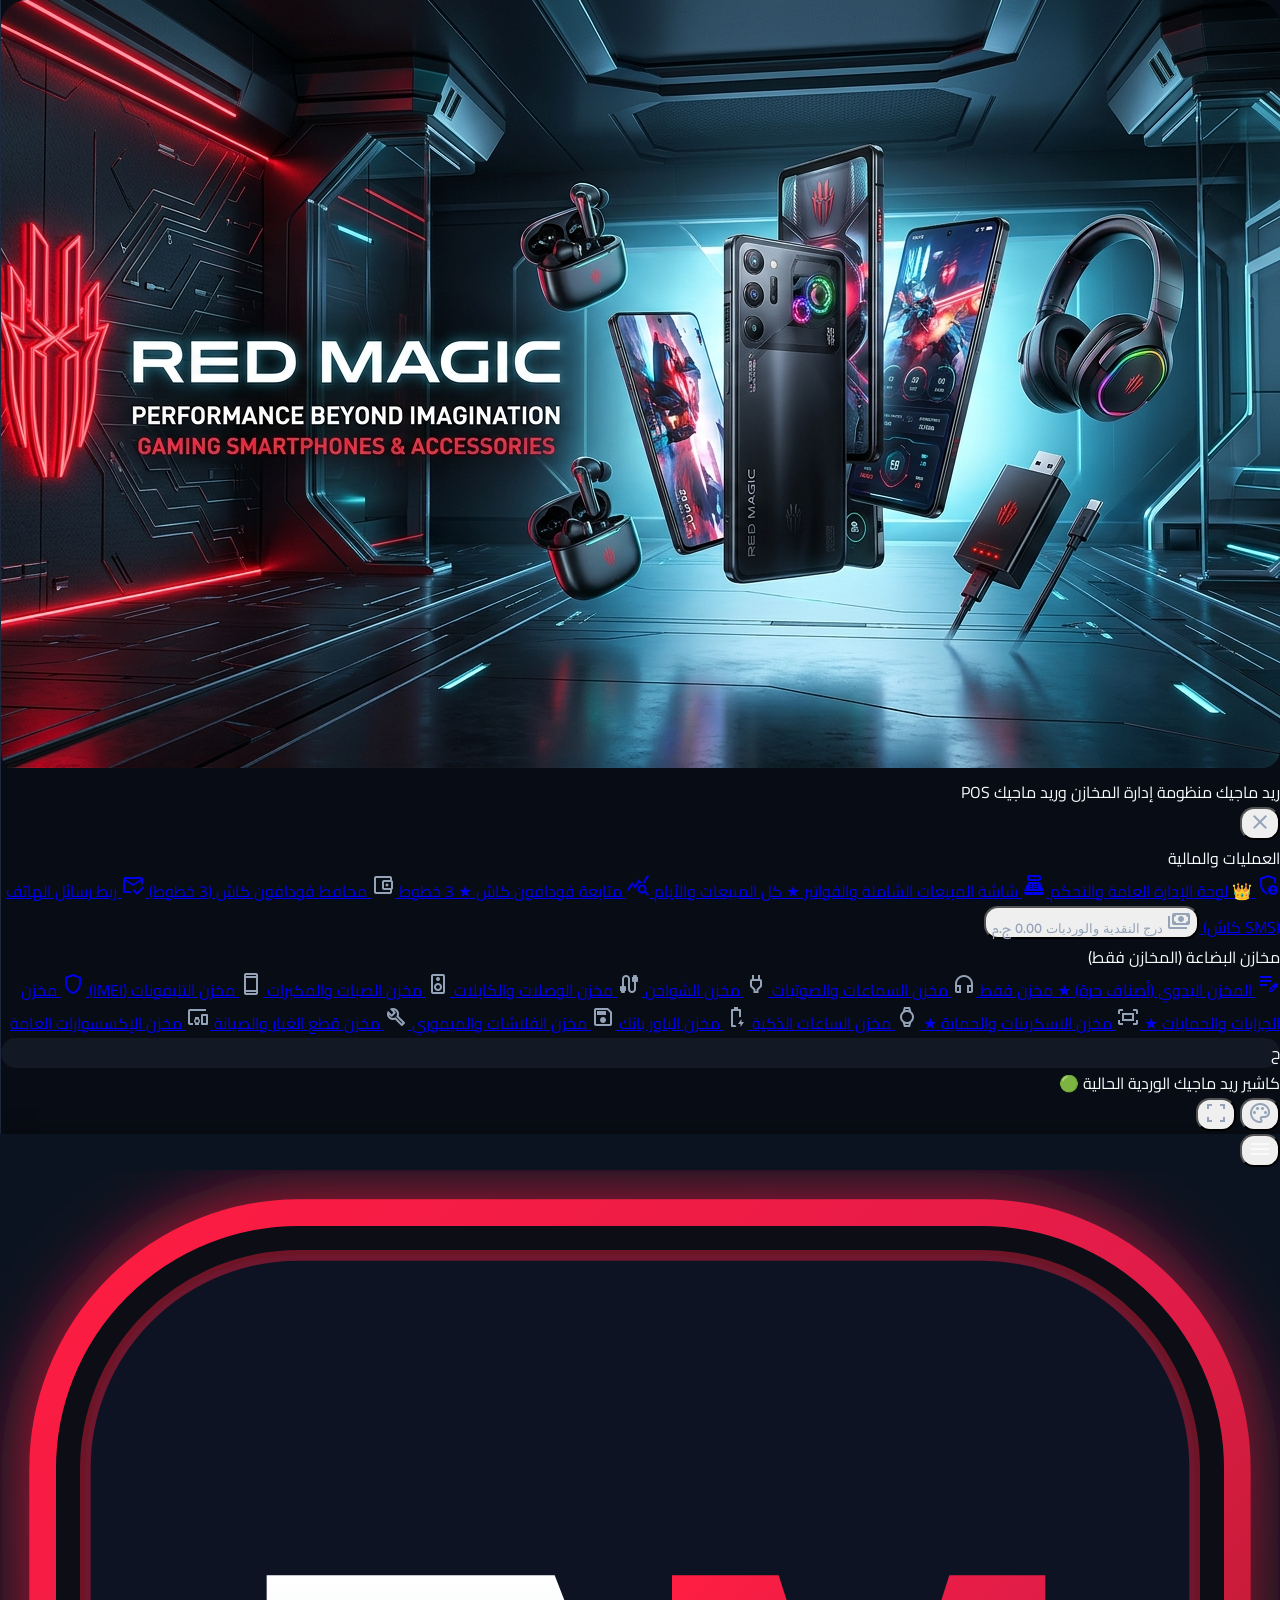
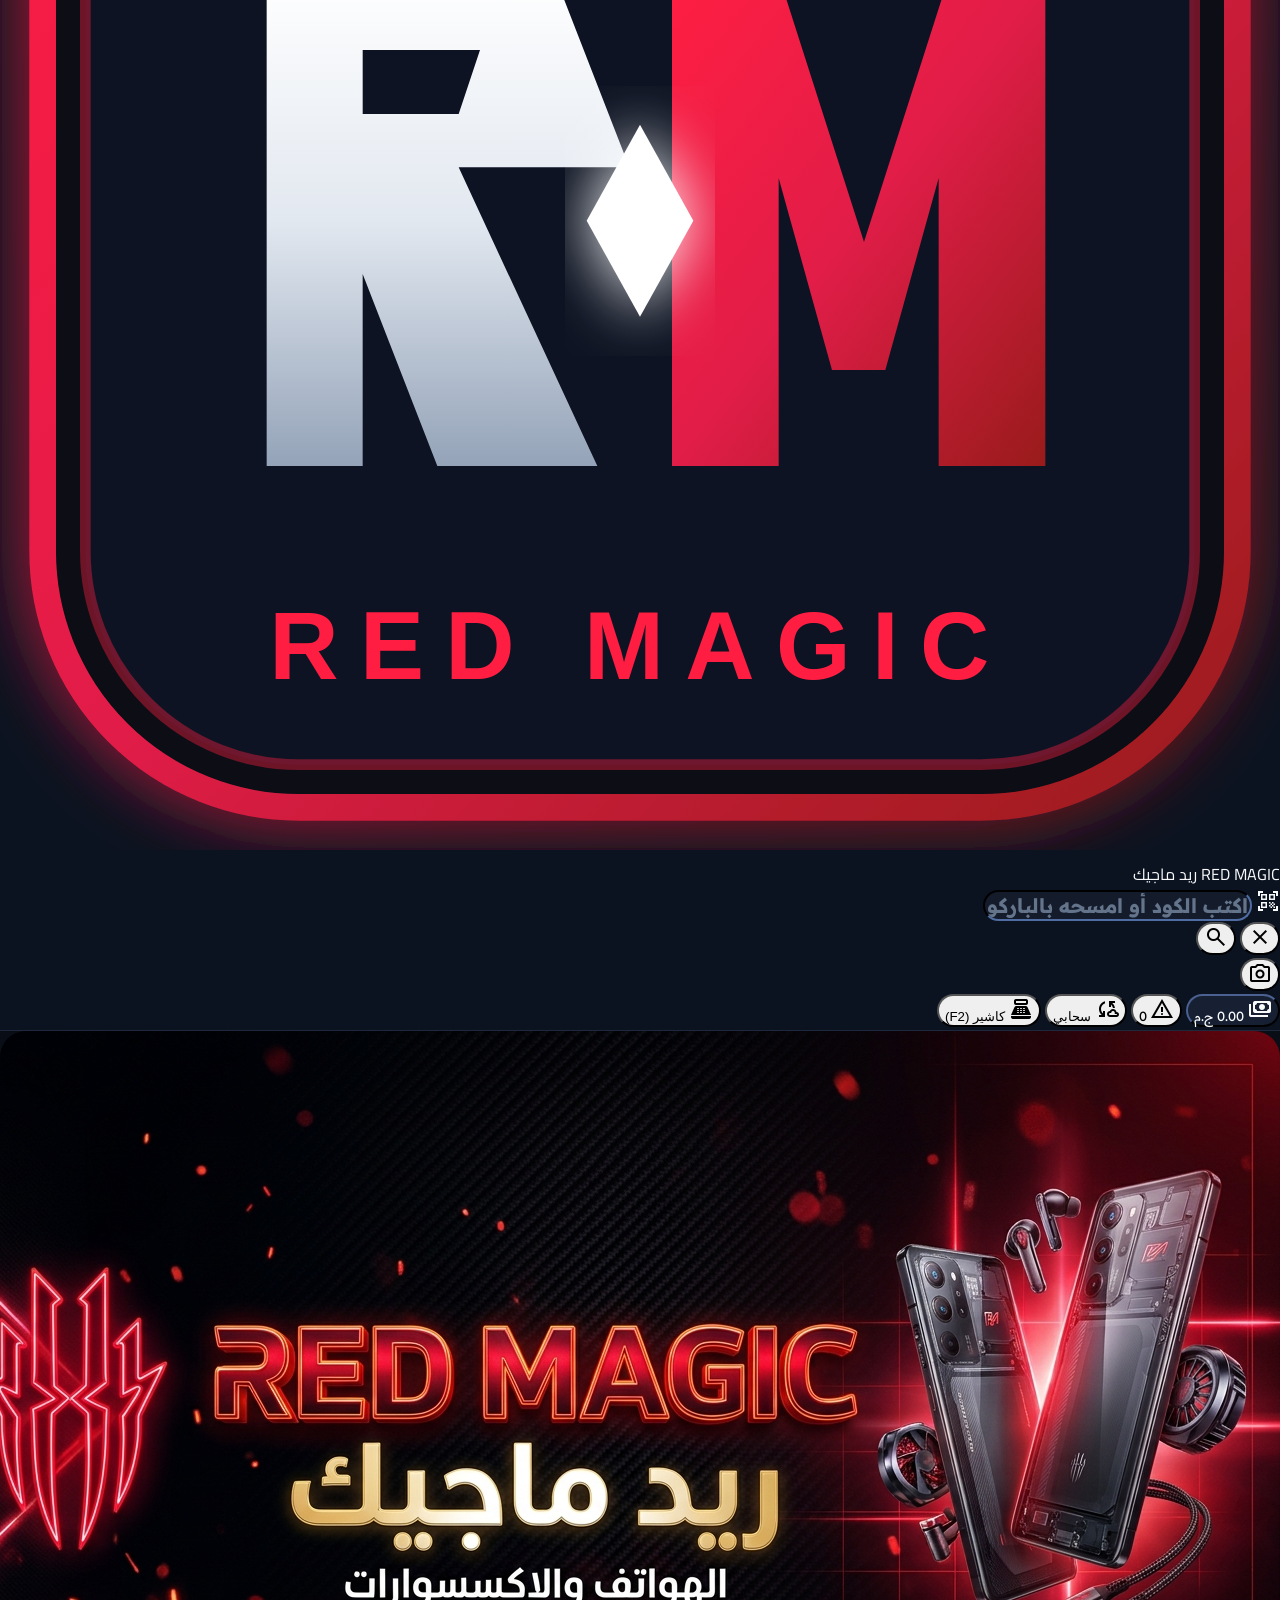
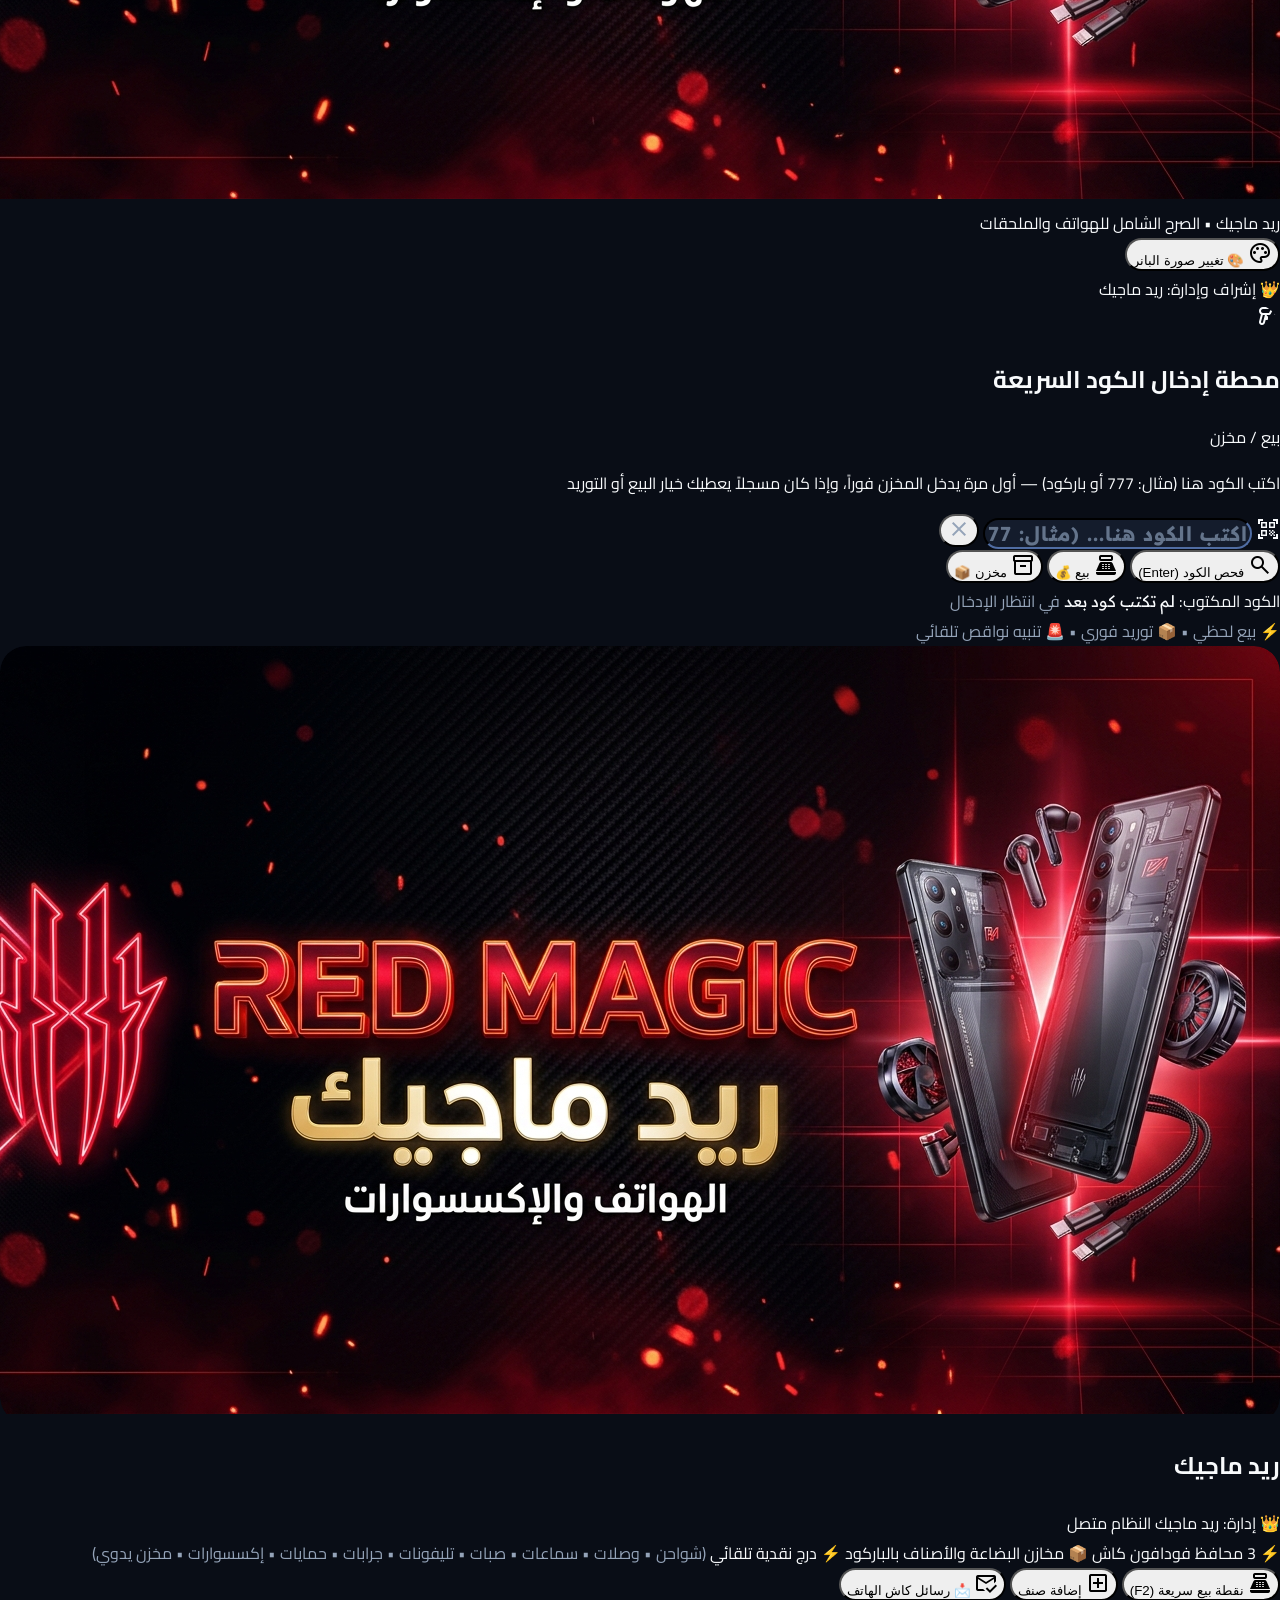
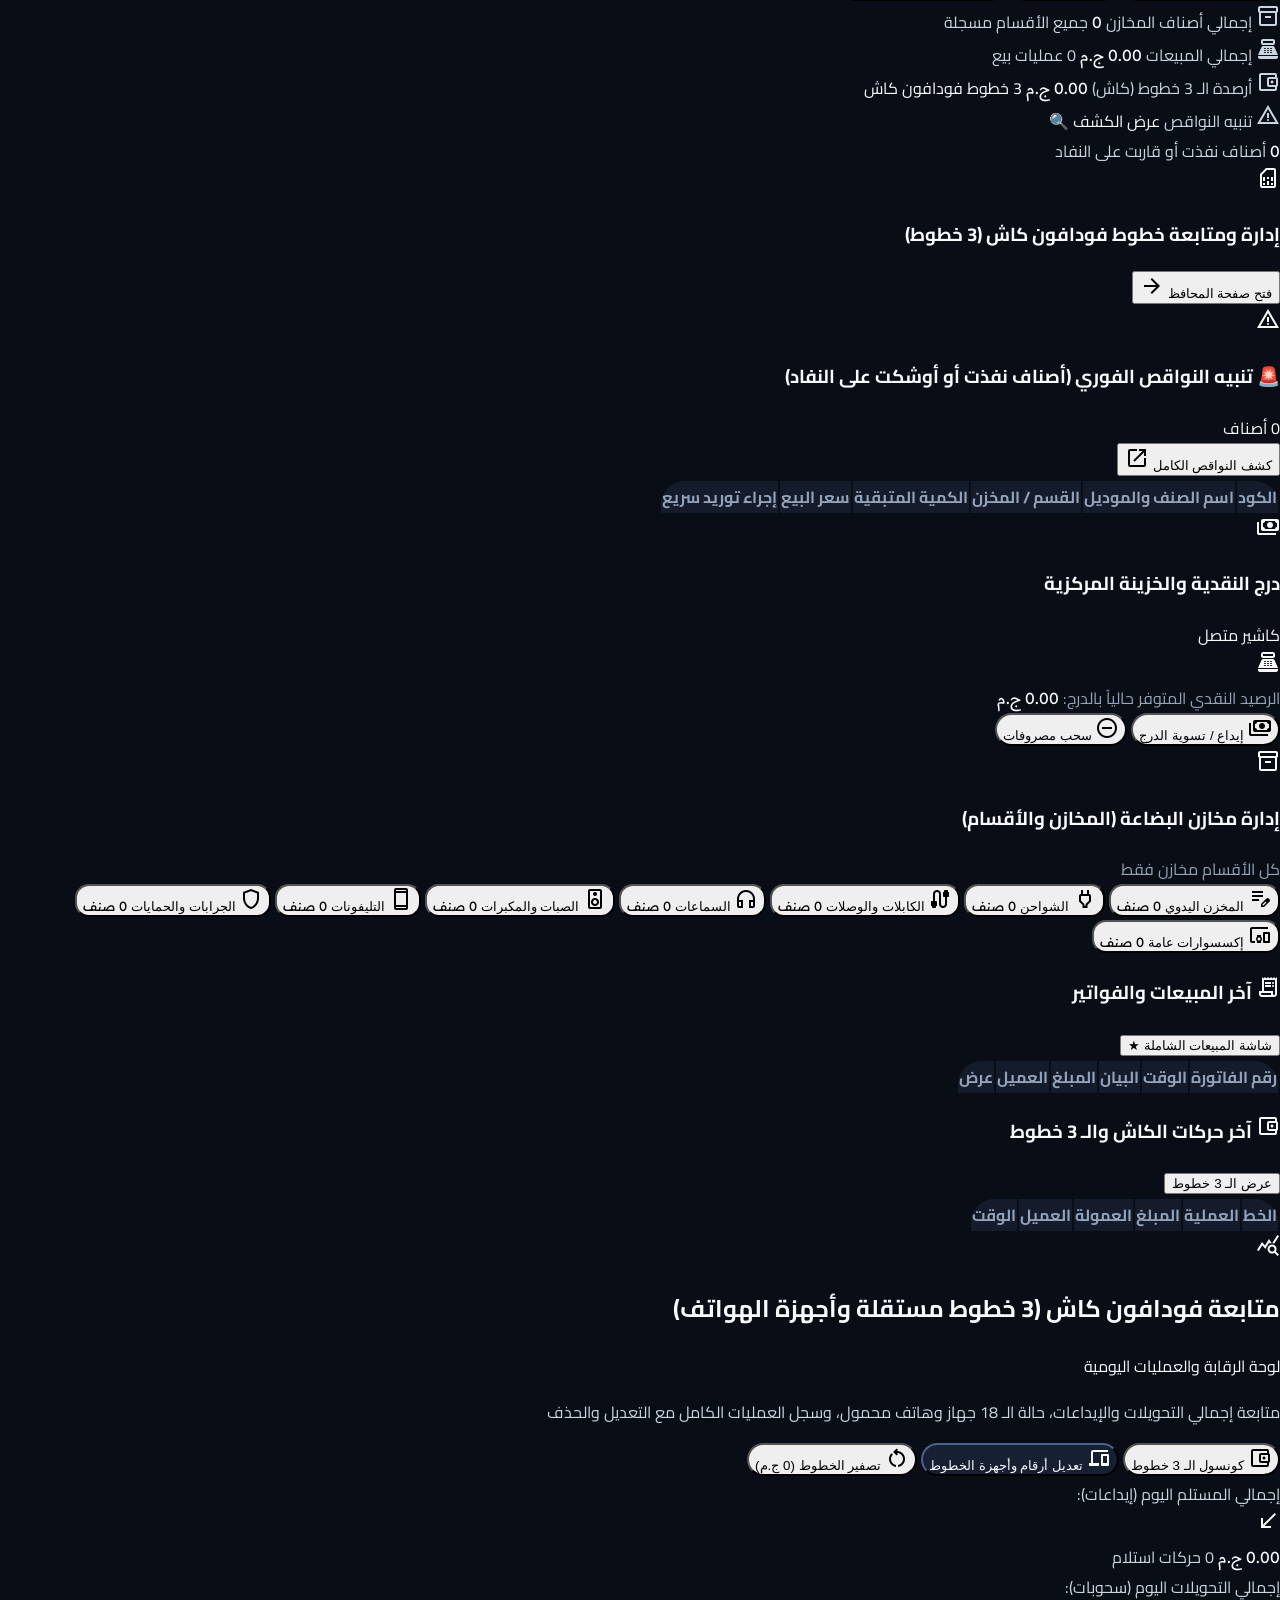
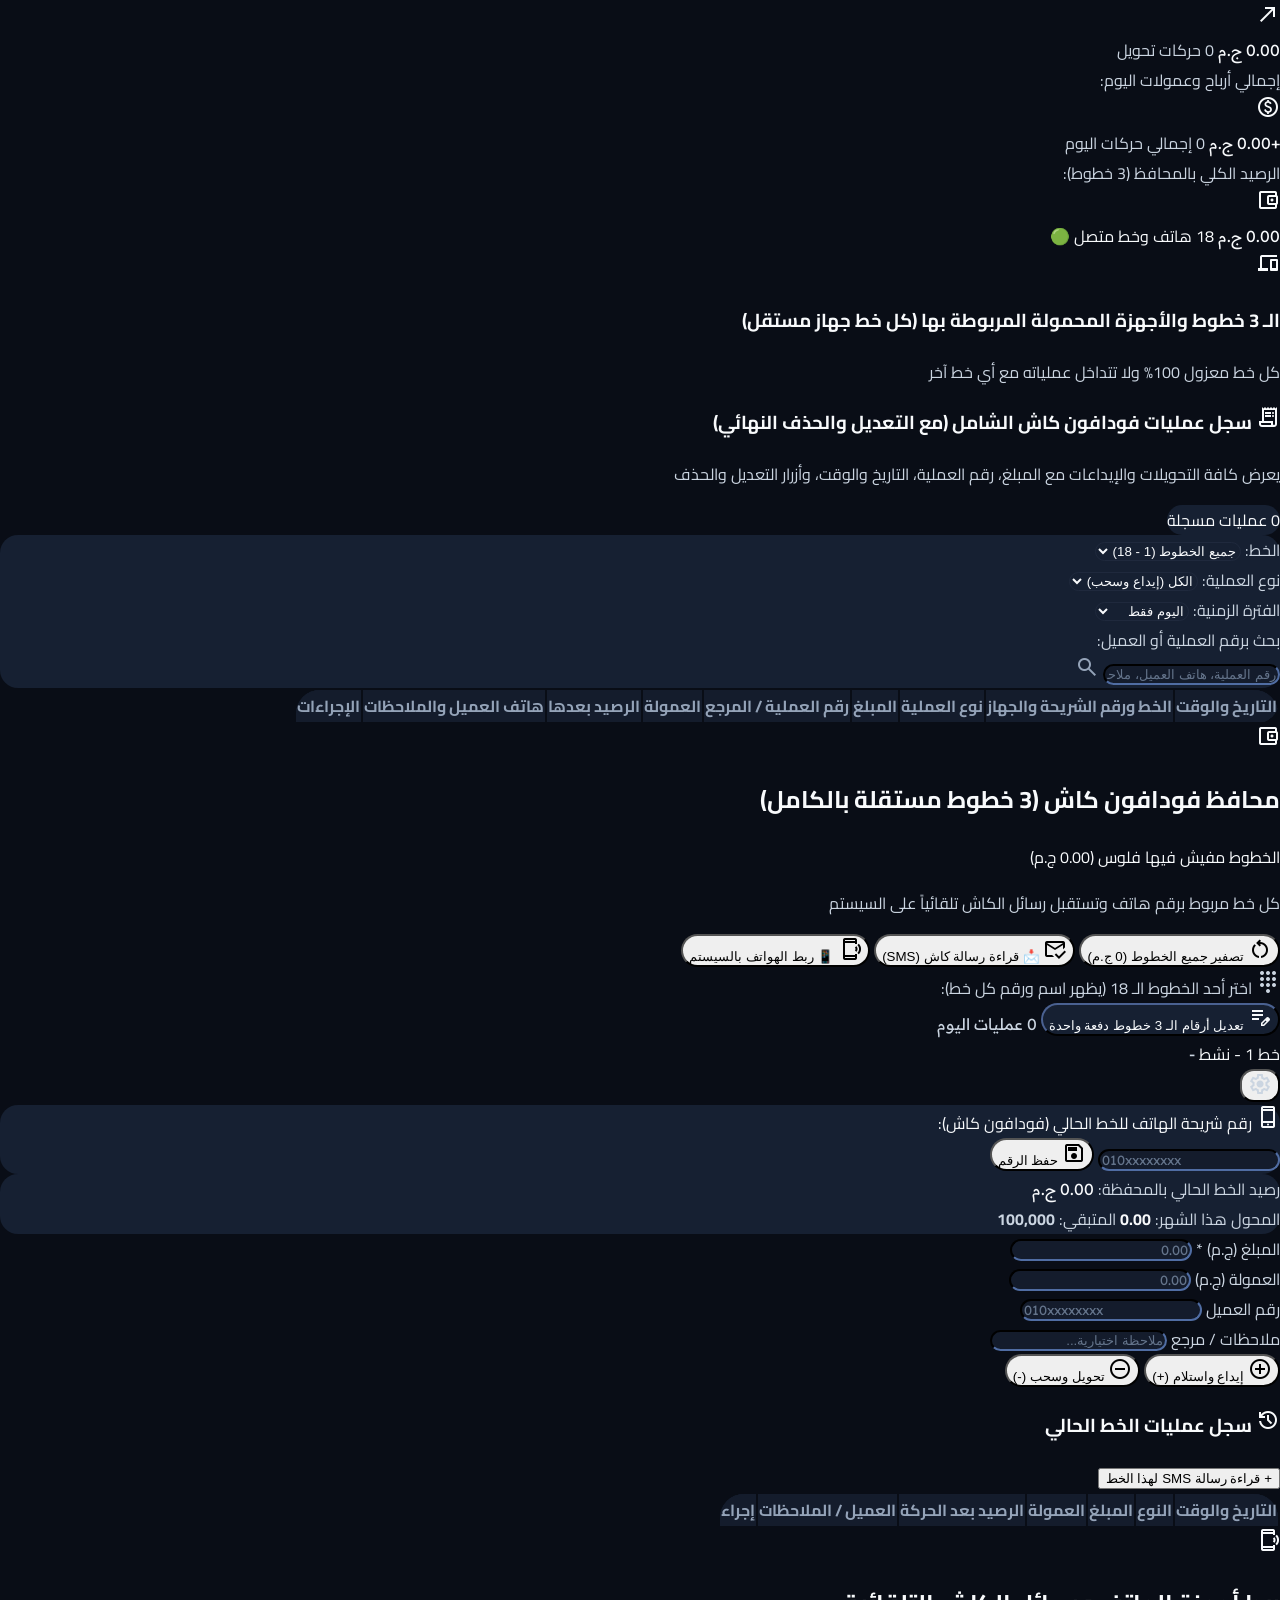
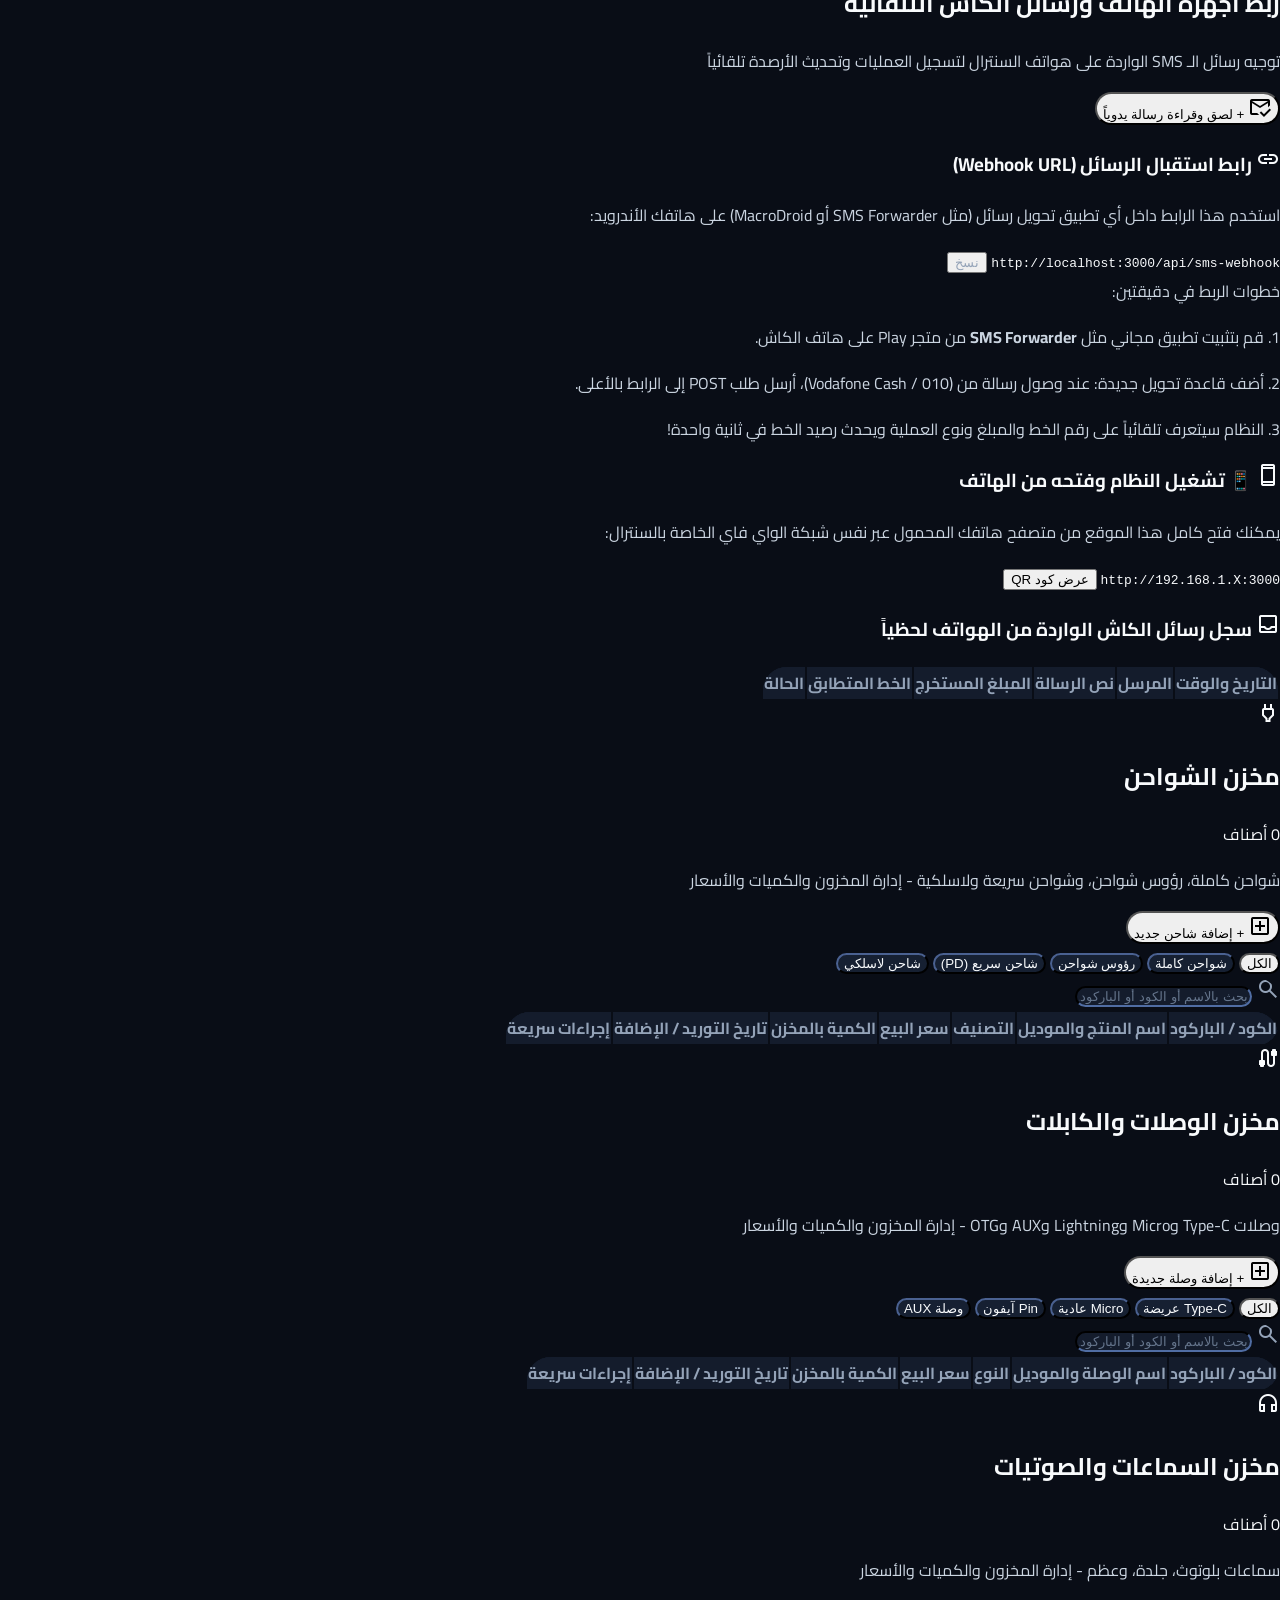
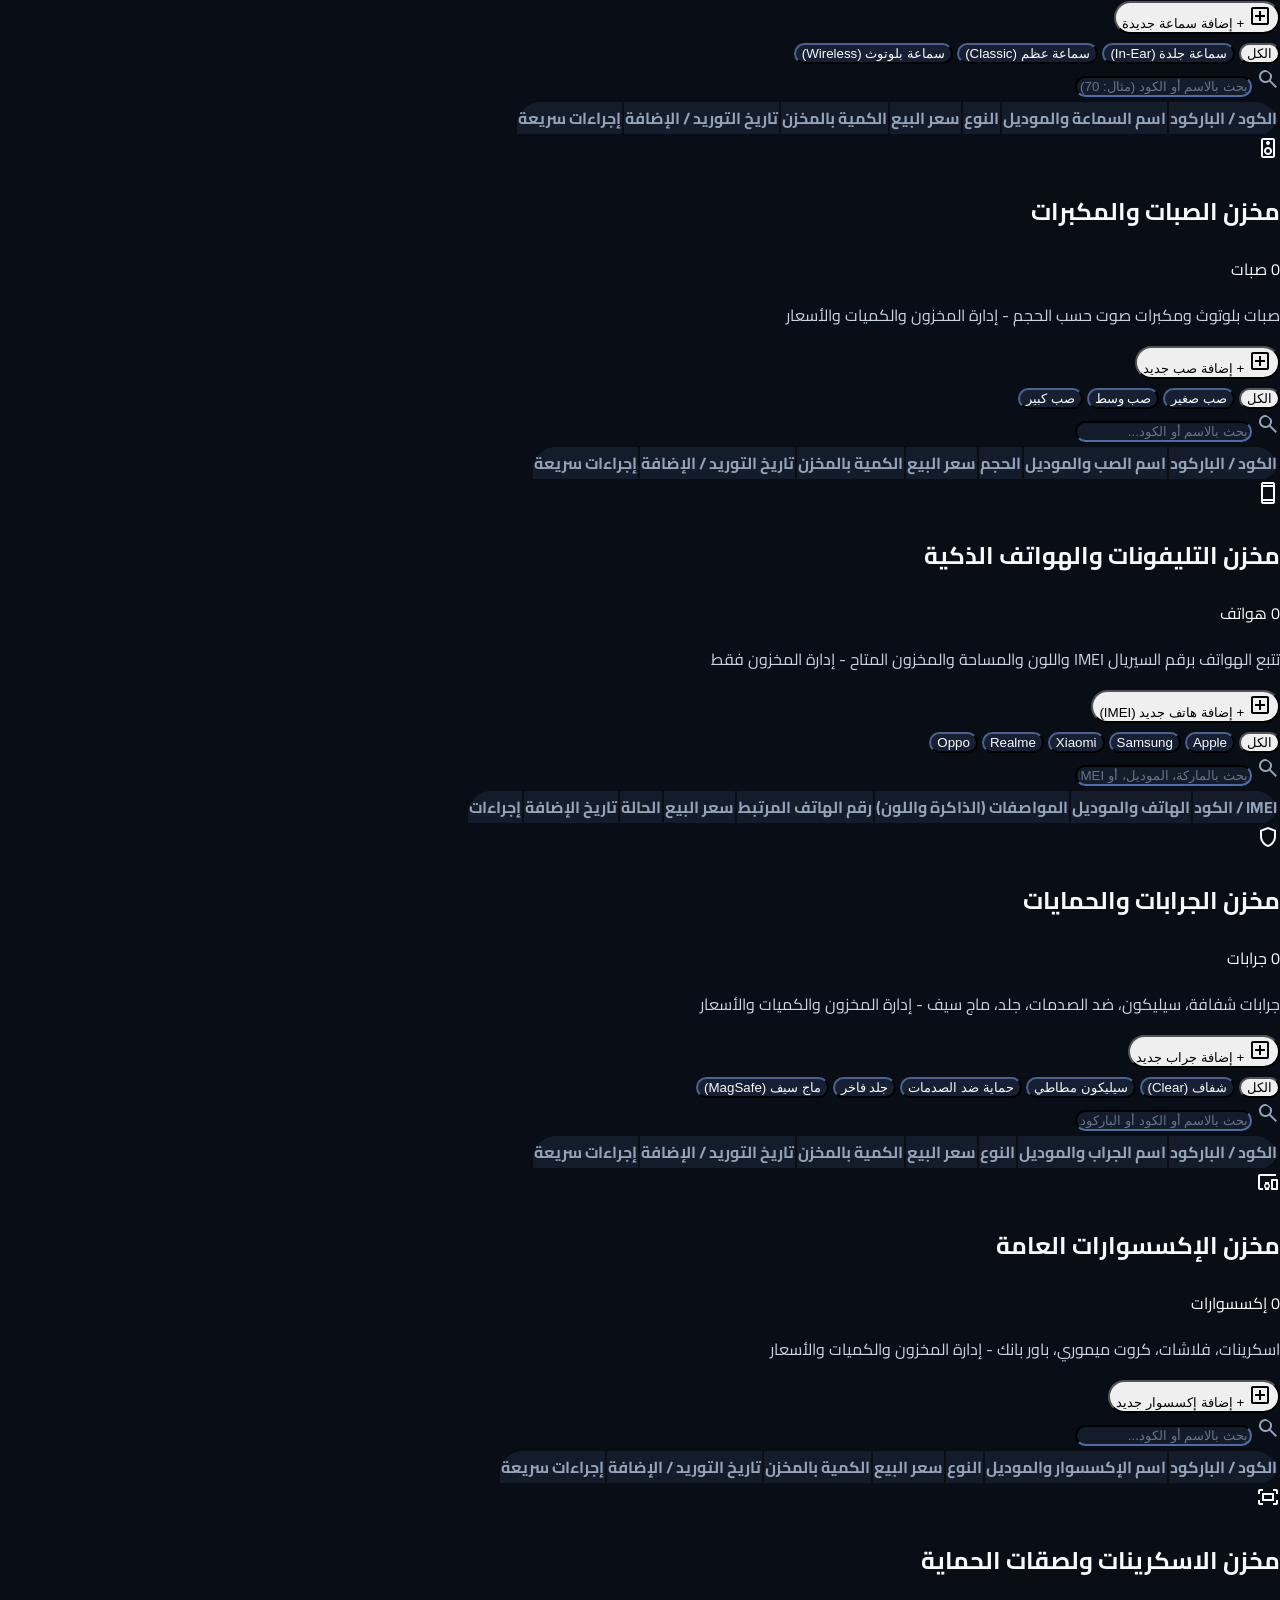
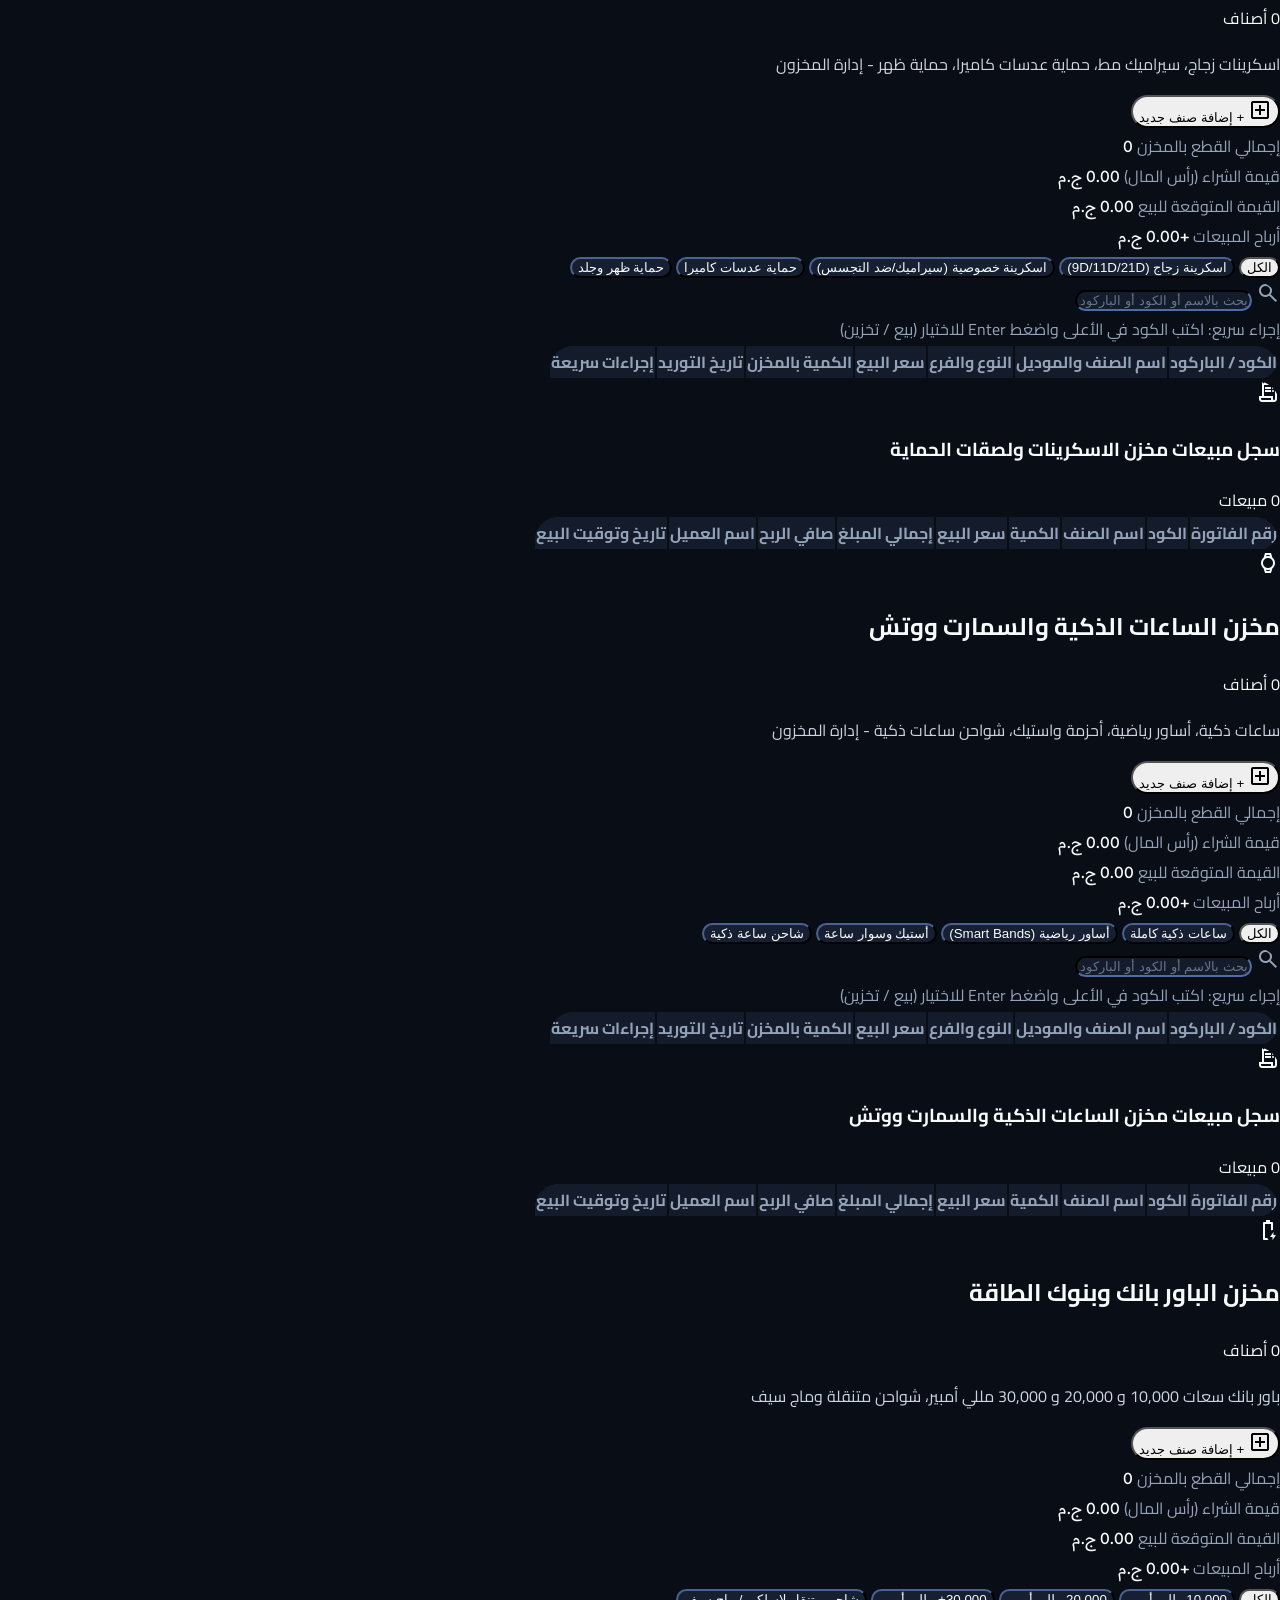
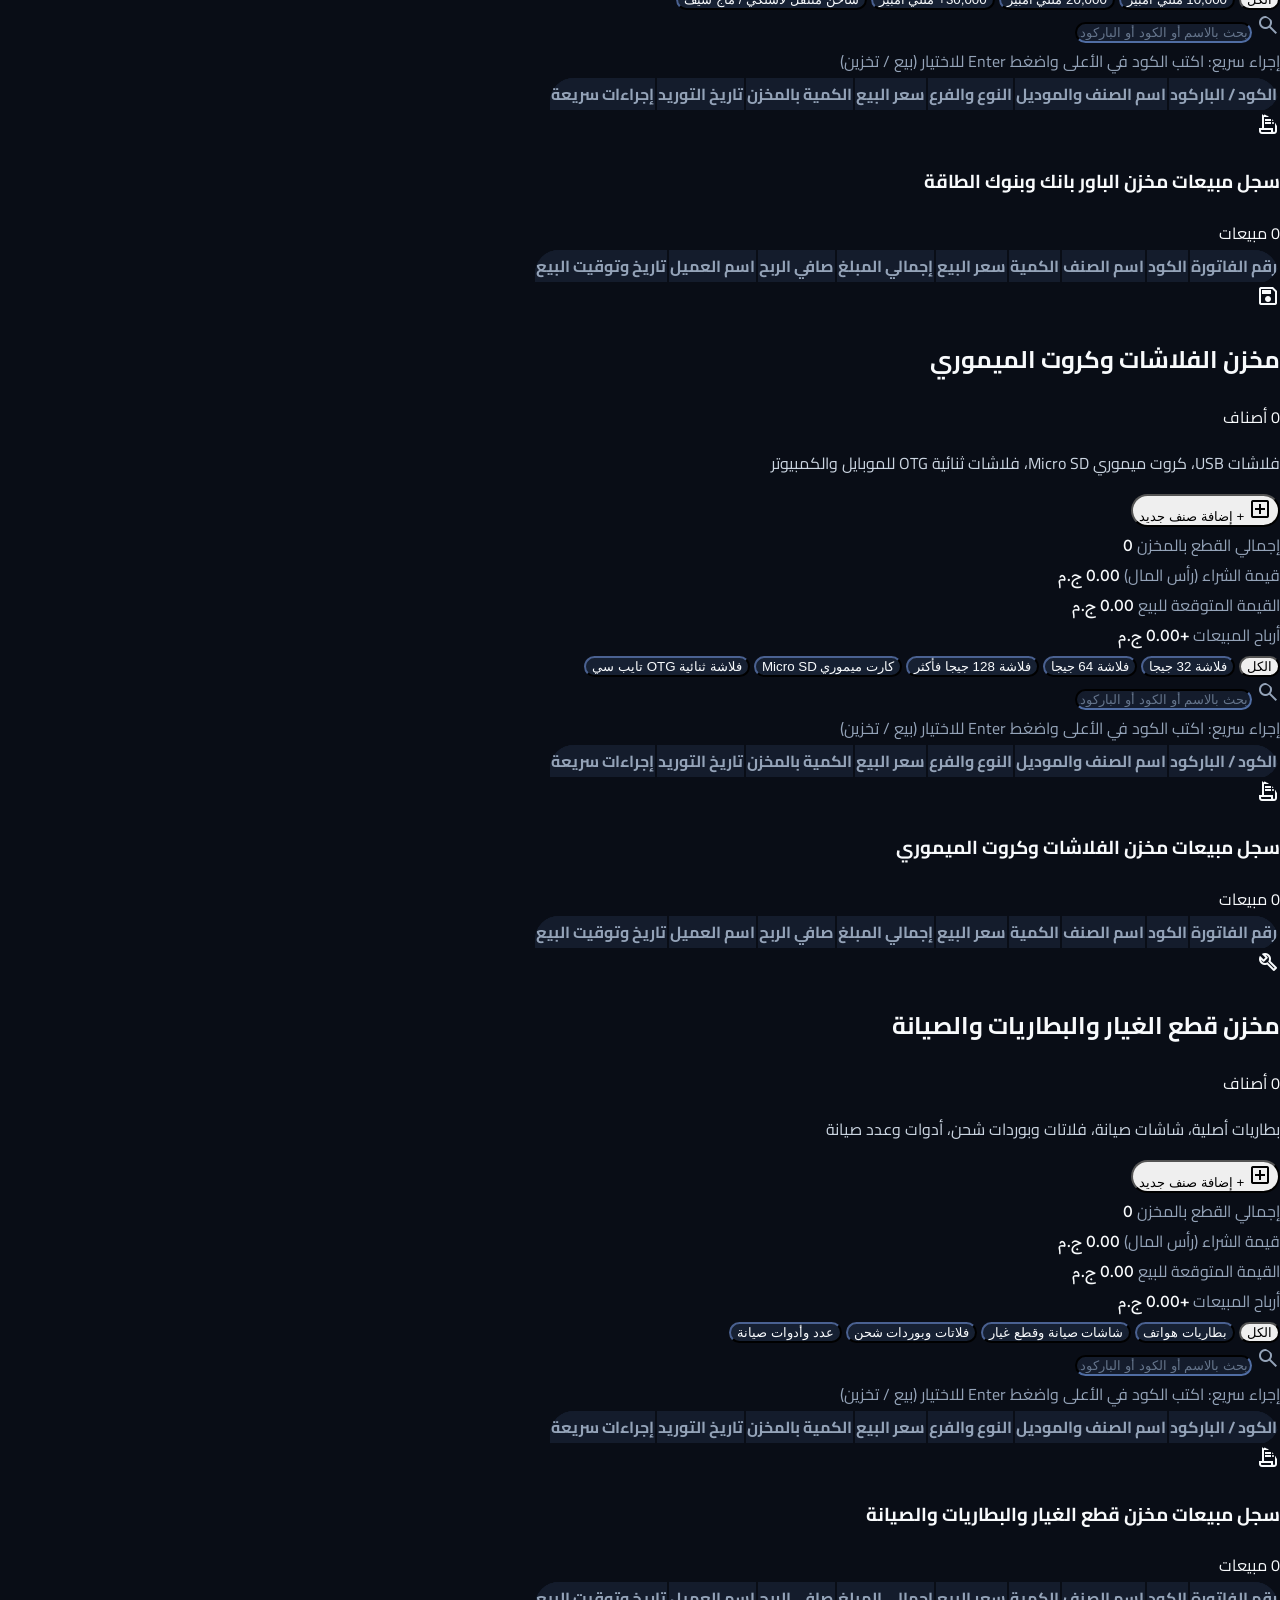
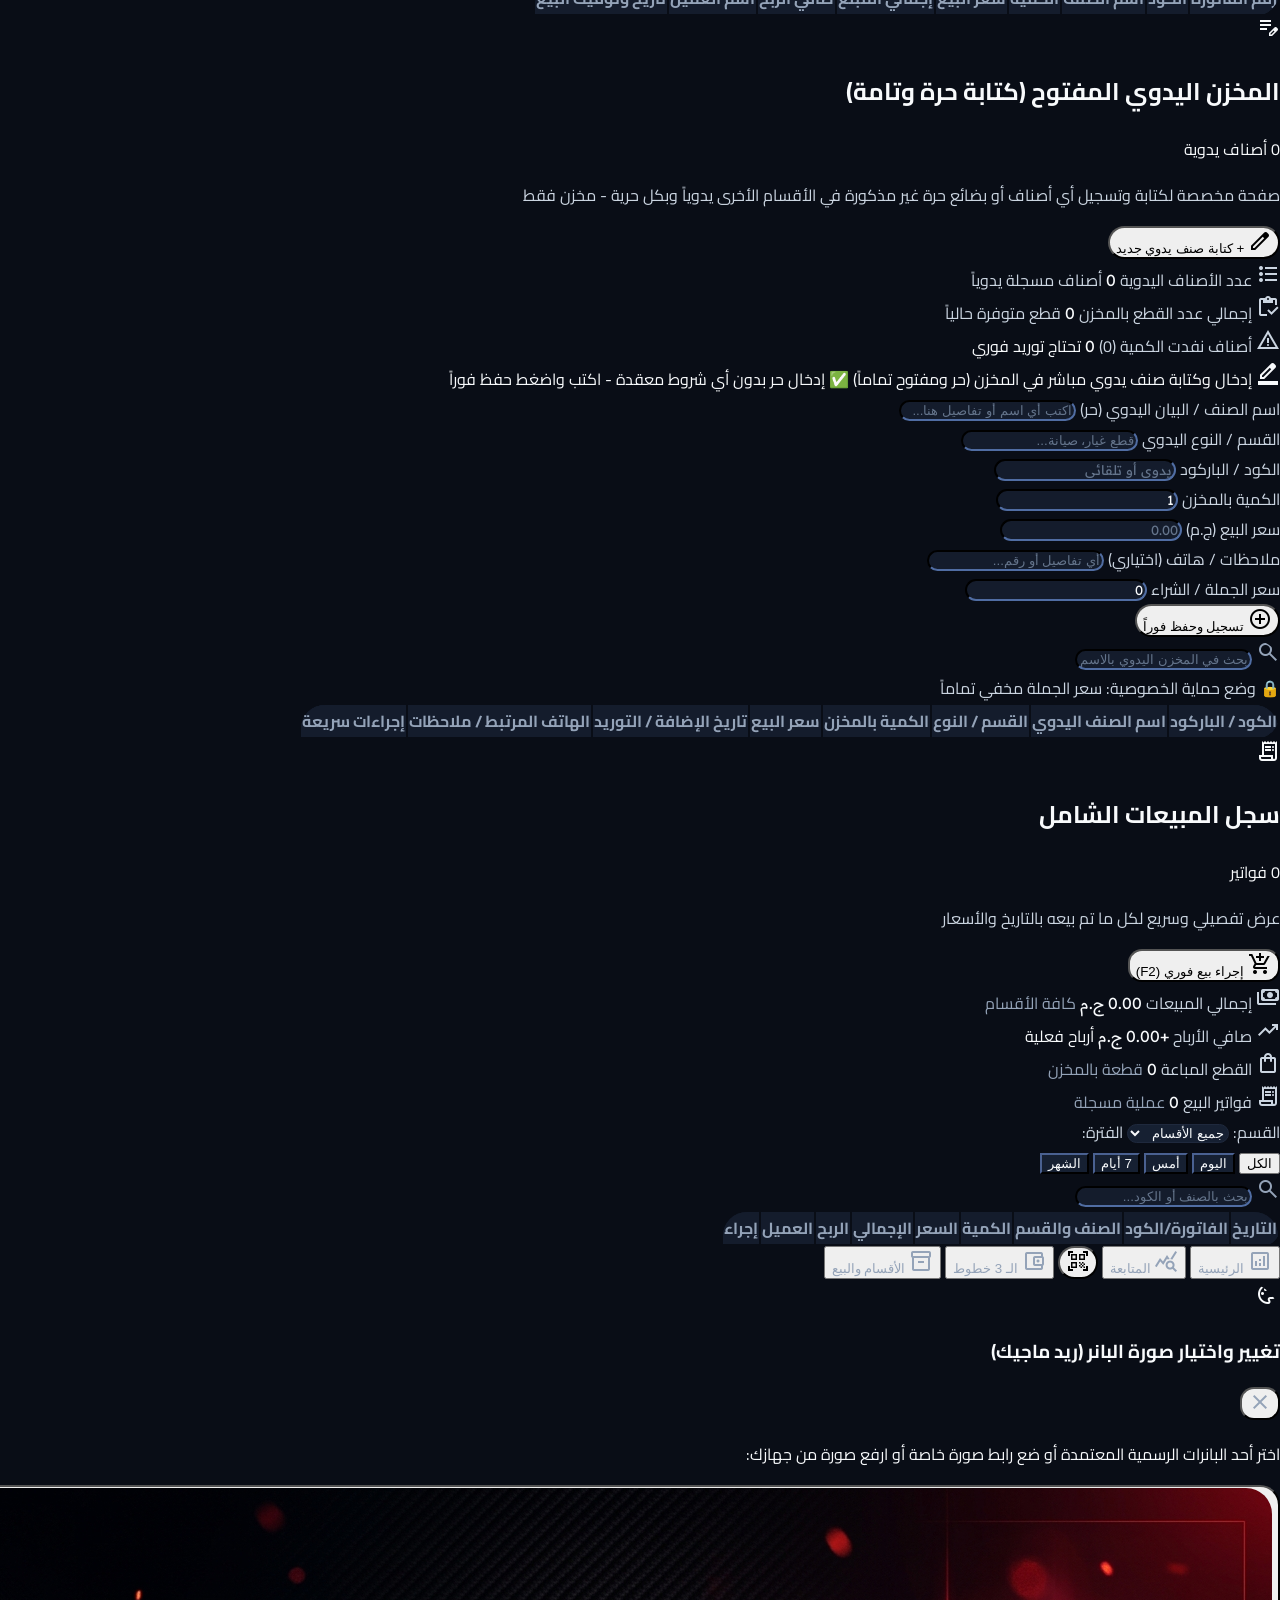
==== commit 1db6ffd2: "Add files via upload" ====
--- a/index.html
+++ b/index.html
@@ -3,7 +3,7 @@
 <head>
   <meta charset="utf-8"/>
   <meta content="width=device-width, initial-scale=1.0" name="viewport"/>
-  <title>ريد ماجيك سنترال وموبايل — RED MAGIC POS</title>
+  <title>ريد ماجيك — RED MAGIC POS</title>
   
   <script>
     // Complete cancellation of print dialogs by user request
@@ -170,7 +170,7 @@
       <div class="h-16 px-4 flex items-center justify-between bg-navy-dark border-b border-slate-800 shrink-0">
         <div class="flex items-center gap-3 min-w-0">
           <div class="w-10 h-10 rounded-2xl overflow-hidden bg-slate-950 border border-amber-500/50 shadow-md shrink-0 p-0.5 flex items-center justify-center ring-1 ring-amber-500/30">
-            <img src="images/red-magic-banner.jpg" alt="ريد ماجيك سنترال وموبايل" class="w-full h-full object-cover rounded-xl" />
+            <img src="images/red-magic-banner.jpg" alt="ريد ماجيك" class="w-full h-full object-cover rounded-xl" />
           </div>
           <div class="flex flex-col min-w-0">
             <span class="font-title-md text-white font-black leading-tight truncate text-base">ريد ماجيك</span>
@@ -336,19 +336,19 @@
     <!-- Top Cashier Header -->
     <header id="app-header" class="fixed top-0 right-0 lg:right-72 left-0 h-14 bg-surface-container-lowest/95 backdrop-blur-xl border-b border-surface-container shadow-[0_1px_8px_rgba(15,23,42,0.04)] z-40 flex items-center justify-between px-2 sm:px-4 gap-2">
       
-      <!-- Right: Mobile Sidebar Toggle + Top Brand (Image + "سنترال حلمي") -->
+      <!-- Right: Mobile Sidebar Toggle + Top Brand (Image + "ريد ماجيك") -->
       <div class="flex items-center gap-2 shrink-0">
         <button onclick="window.toggleSidebar()" class="lg:hidden p-1.5 rounded-lg text-on-surface hover:bg-surface-container transition-colors cursor-pointer" title="القائمة">
           <span class="material-symbols-outlined text-lg">menu</span>
         </button>
-        <!-- صورة سنترال حلمي مع الاسم مرئي دائماً -->
+        <!-- صورة ريد ماجيك مع الاسم مرئي دائماً -->
         <div class="flex items-center gap-2">
     <div class="w-8 h-8 rounded-full overflow-hidden border border-rose-500/70 shadow-sm shrink-0 ring-1 ring-rose-500/40 bg-black flex items-center justify-center">
-      <img src="images/logo-icon.svg" alt="ريد ماجيك" class="w-6 h-6 object-contain" onerror="this.onerror=null; this.src='images/hilmy-gold-banner.jpg';" />
+      <img src="images/logo-icon.svg" alt="ريد ماجيك" class="w-6 h-6 object-contain" onerror="this.onerror=null; this.src='images/banner-red-magic-store.jpg';" />
     </div>
     <div class="flex items-center gap-1.5">
       <span class="px-1.5 py-0.2 rounded text-[10px] bg-rose-600/30 text-rose-400 border border-rose-500/50 font-black">RED MAGIC</span>
-      <span class="font-black text-sm text-rose-400 whitespace-nowrap hidden xs:inline sm:inline">ريد ماجيك سنترال وموبايل</span>
+      <span class="font-black text-sm text-rose-400 whitespace-nowrap hidden xs:inline sm:inline">ريد ماجيك</span>
     </div>
   </div>
       </div>
@@ -427,15 +427,15 @@
            ========================================== -->
       <section id="view-dashboard-overview" class="flex flex-col gap-3">
         
-        <!-- Store Hero Banner (بانر سنترال حلمي الملكي الذهبي الفاخر) -->
+        <!-- Store Hero Banner (بانر ريد ماجيك الفاخر) -->
         <div class="relative w-full aspect-[21/5] max-h-[200px] rounded-2xl overflow-hidden shadow-xl border border-amber-500/50 bg-slate-950 select-none group">
-          <img id="main-store-banner-img" src="images/banner-red-magic-store.jpg" alt="ريد ماجيك - سنترال حلمي" class="w-full h-full object-cover object-center transition-transform duration-700 group-hover:scale-[1.01]" />
+          <img id="main-store-banner-img" src="images/banner-red-magic-store.jpg" alt="ريد ماجيك - ريد ماجيك" class="w-full h-full object-cover object-center transition-transform duration-700 group-hover:scale-[1.01]" />
           <div class="absolute inset-0 bg-gradient-to-t from-slate-950/80 via-transparent to-slate-950/20 pointer-events-none"></div>
           
           <!-- Official Store Floating Badges on Banner -->
           <div class="absolute top-3 right-4 px-3.5 py-1.5 rounded-full bg-slate-950/85 border border-amber-500/60 backdrop-blur-md text-xs font-black text-amber-300 flex items-center gap-2 shadow-xl">
             <span class="w-2.5 h-2.5 rounded-full bg-emerald-400 animate-pulse"></span>
-            <span>سنترال حلمي • الصرح الشامل للهواتف والملحقات</span>
+            <span>ريد ماجيك • الصرح الشامل للهواتف والملحقات</span>
           </div>
 
           <!-- Banner Switch Button on Banner Top Left -->
@@ -554,7 +554,7 @@
             <!-- صندوق اللوجو المستقل -->
             <div class="w-12 h-12 rounded-xl bg-gradient-to-br from-amber-500 via-yellow-500 to-amber-700 p-[2px] shadow-lg shrink-0 ring-2 ring-amber-500/40 overflow-hidden">
               <div class="w-full h-full bg-slate-950 rounded-[14px] overflow-hidden flex items-center justify-center">
-                <img id="dash-logo-thumb" src="images/banner-red-magic-store.jpg" alt="شعار سنترال حلمي" class="w-full h-full object-cover object-center" />
+                <img id="dash-logo-thumb" src="images/banner-red-magic-store.jpg" alt="شعار ريد ماجيك" class="w-full h-full object-cover object-center" />
               </div>
             </div>
 
@@ -562,7 +562,7 @@
             <div class="flex flex-col gap-1.5">
               <div class="flex items-center gap-3 flex-wrap">
                 <h1 class="text-xl sm:text-2xl font-black text-white tracking-tight">
-                  سنترال حلمي
+                  ريد ماجيك
                 </h1>
                 
                 <span class="px-3.5 py-1 rounded-xl text-xs sm:text-sm font-black bg-gradient-to-r from-amber-500/20 via-yellow-500/15 to-amber-500/20 text-amber-300 border border-amber-500/40 shadow-sm flex items-center gap-1.5">
@@ -2690,7 +2690,7 @@
       <div class="p-4 bg-navy-dark text-white border-b border-slate-800 flex items-center justify-between shrink-0">
         <div class="flex items-center gap-2">
           <span class="material-symbols-outlined text-amber-400 text-2xl">palette</span>
-          <h3 class="font-bold text-white text-base">تغيير واختيار صورة البانر (سنترال حلمي)</h3>
+          <h3 class="font-bold text-white text-base">تغيير واختيار صورة البانر (ريد ماجيك)</h3>
         </div>
         <button type="button" onclick="window.closeBannerCustomizerModal()" class="text-slate-400 hover:text-white p-1 rounded-lg cursor-pointer">
           <span class="material-symbols-outlined text-xl">close</span>
@@ -2702,21 +2702,21 @@
 
         <!-- Preset Banners -->
         <div class="grid grid-cols-1 sm:grid-cols-3 gap-3">
-          <!-- Hilmy Gold Banner -->
-          <button type="button" onclick="window.setStoreBanner('images/hilmy-gold-banner.jpg')" class="p-2.5 rounded-2xl bg-slate-950 border-2 border-amber-500/60 hover:border-amber-400 flex flex-col gap-2 transition-all cursor-pointer group text-right">
+          <!-- Red Magic Gold Banner -->
+          <button type="button" onclick="window.setStoreBanner('images/banner-red-magic-store.jpg')" class="p-2.5 rounded-2xl bg-slate-950 border-2 border-amber-500/60 hover:border-amber-400 flex flex-col gap-2 transition-all cursor-pointer group text-right">
             <div class="w-full aspect-[16/8] rounded-xl overflow-hidden border border-amber-500/30">
-              <img src="images/hilmy-gold-banner.jpg" class="w-full h-full object-cover group-hover:scale-105 transition-transform" />
-            </div>
-            <span class="font-bold text-xs text-amber-300">👑 سنترال حلمي الملكي</span>
+              <img src="images/banner-red-magic-store.jpg" class="w-full h-full object-cover group-hover:scale-105 transition-transform" />
+            </div>
+            <span class="font-bold text-xs text-amber-300">👑 ريد ماجيك</span>
             <span class="text-[10px] text-slate-400">بانر ذهبي فاخر معتمد</span>
           </button>
 
-          <!-- Hilmy SVG Banner -->
-          <button type="button" onclick="window.setStoreBanner('images/hilmy-banner.svg')" class="p-2.5 rounded-2xl bg-slate-950 border-2 border-slate-800 hover:border-rose-400 flex flex-col gap-2 transition-all cursor-pointer group text-right">
+          <!-- Red Magic SVG Banner -->
+          <button type="button" onclick="window.setStoreBanner('images/redmagic-banner.svg')" class="p-2.5 rounded-2xl bg-slate-950 border-2 border-slate-800 hover:border-rose-400 flex flex-col gap-2 transition-all cursor-pointer group text-right">
             <div class="w-full aspect-[16/8] rounded-xl overflow-hidden border border-rose-500/30">
-              <img src="images/hilmy-banner.svg" class="w-full h-full object-cover group-hover:scale-105 transition-transform" />
-            </div>
-            <span class="font-bold text-xs text-rose-300">⚡ سنترال حلمي التقني</span>
+              <img src="images/redmagic-banner.svg" class="w-full h-full object-cover group-hover:scale-105 transition-transform" />
+            </div>
+            <span class="font-bold text-xs text-rose-300">⚡ ريد ماجيك التقني</span>
             <span class="text-[10px] text-slate-400">متجهي فائق الدقة SVG</span>
           </button>
 
@@ -3622,7 +3622,7 @@
   <div id="modal-thermal-receipt" class="fixed inset-0 z-50 bg-black/85 backdrop-blur-md hidden items-center justify-center p-3 sm:p-5">
     <div class="bg-slate-900 text-slate-100 rounded-3xl shadow-2xl w-full max-w-sm overflow-hidden border border-slate-800 p-5 flex flex-col gap-3">
       <div class="text-center pb-2 border-b border-dashed border-slate-300">
-        <h4 id="thermal-store-name" class="font-black text-lg text-slate-950">ريد ماجيك سنترال وموبايل</h4>
+        <h4 id="thermal-store-name" class="font-black text-lg text-slate-950">ريد ماجيك</h4>
         <p class="text-xs text-slate-600">بون استلام ومبيعات معتمد</p>
         <p id="receipt-inv-num" class="text-xs font-numeric-table font-bold text-rose-600 mt-1">INV-1001</p>
         <p id="receipt-date" class="text-[11px] font-numeric-table text-slate-500">--/--/----</p>
@@ -3652,7 +3652,7 @@
       </div>
 
       <div class="text-center pt-2 text-[10px] text-slate-400">
-        شكراً لتعاملكم مع ريد ماجيك سنترال وموبايل!
+        شكراً لتعاملكم مع ريد ماجيك!
       </div>
       <button onclick="window.closeThermalReceiptModal()" class="w-full py-2 rounded-xl bg-slate-900 text-white font-bold text-xs cursor-pointer">إغلاق</button>
     </div>
@@ -3775,7 +3775,7 @@
 // ==========================================
 // 1. FIREBASE CORE & REALTIME CLOUD STORE
 // ==========================================
-// firebase-config.js - Firebase Initialization & Data Sync Service for Hilmy Telecom POS (سنترال حلمي)
+// firebase-config.js - Firebase Initialization & Data Sync Service for Red Magic Telecom POS (ريد ماجيك)
 import { initializeApp } from "https://www.gstatic.com/firebasejs/10.12.2/firebase-app.js";
 import { 
   getFirestore, 
@@ -3822,7 +3822,7 @@
   app = initializeApp(firebaseConfig);
   db = getFirestore(app);
   isOnline = true;
-  console.log("🔥 Firebase initialized successfully for project: helmy-10237 (سنترال حلمي)");
+  console.log("🔥 Firebase initialized successfully for project: helmy-10237 (ريد ماجيك)");
 } catch (e) {
   console.warn("⚠️ Firebase direct init warning, falling back to local mode:", e);
   isOnline = false;
@@ -3836,7 +3836,7 @@
   if (app) {
     auth = getAuth(app);
     googleProvider = new GoogleAuthProvider();
-    console.log("🔐 Firebase Auth initialized successfully for Hilmy Telecom POS");
+    console.log("🔐 Firebase Auth initialized successfully for Red Magic Telecom POS");
   }
 } catch (e) {
   console.warn("⚠️ Firebase Auth direct init warning:", e);
@@ -3855,18 +3855,18 @@
 
 // LocalStorage Persistence Keys
 const STORAGE_KEYS = {
-  PRODUCTS: 'hilmy_pos_products_v1',
-  VODAFONE_LINES: 'hilmy_pos_voda_lines_v1',
-  VODAFONE_TXS: 'hilmy_pos_voda_txs_v1',
-  SALES: 'hilmy_pos_sales_v1',
-  DRAWER: 'hilmy_pos_drawer_v1',
-  SETTINGS: 'hilmy_pos_settings_v1',
-  SMS_INBOX: 'hilmy_pos_sms_inbox_v1',
-  ZERO_CHECK: 'hilmy_lines_zeroed_v2',
-  DELETED_PRODUCTS_BLACKLIST: 'hilmy_deleted_products_blacklist_v1',
-  DELETED_SALES_BLACKLIST: 'hilmy_deleted_sales_blacklist_v1',
-  DELETED_VODAFONE_TXS_BLACKLIST: 'hilmy_deleted_vtx_blacklist_v1',
-  DELETED_SMS_BLACKLIST: 'hilmy_deleted_sms_blacklist_v1'
+  PRODUCTS: 'redmagic_pos_products_v1',
+  VODAFONE_LINES: 'redmagic_pos_voda_lines_v1',
+  VODAFONE_TXS: 'redmagic_pos_voda_txs_v1',
+  SALES: 'redmagic_pos_sales_v1',
+  DRAWER: 'redmagic_pos_drawer_v1',
+  SETTINGS: 'redmagic_pos_settings_v1',
+  SMS_INBOX: 'redmagic_pos_sms_inbox_v1',
+  ZERO_CHECK: 'redmagic_lines_zeroed_v2',
+  DELETED_PRODUCTS_BLACKLIST: 'redmagic_deleted_products_blacklist_v1',
+  DELETED_SALES_BLACKLIST: 'redmagic_deleted_sales_blacklist_v1',
+  DELETED_VODAFONE_TXS_BLACKLIST: 'redmagic_deleted_vtx_blacklist_v1',
+  DELETED_SMS_BLACKLIST: 'redmagic_deleted_sms_blacklist_v1'
 };
 
 // Helper: Local storage read/write
@@ -5768,7 +5768,7 @@
 // ==========================================
 // 2. RED MAGIC POS APPLICATION CONTROLLER
 // ==========================================
-// app.js - Main Application Logic for سنترال حلمي (Central Hilmy POS & Telecom Hub)
+// app.js - Main Application Logic for ريد ماجيك (Central Red Magic POS & Telecom Hub)
 // Fully disabled native print dialogs per user request
 if (typeof window !== 'undefined') {
   window.print = function() {
@@ -6021,7 +6021,7 @@
 };
 
 // ==========================================
-// FIXED STORE HERO BANNER (بانر سنترال حلمي الثابت الرسمي)
+// FIXED STORE HERO BANNER (بانر ريد ماجيك الثابت الرسمي)
 // ==========================================
 function setupBannerSlider() {
   // Static banner - no autoplay per user request
@@ -6249,7 +6249,7 @@
   updateDashboardWarehouseCounts();
 
   // Restore custom banner if saved
-  const savedBanner = localStorage.getItem('hilmy_pos_custom_banner') || 'images/banner-red-magic-store.jpg';
+  const savedBanner = localStorage.getItem('redmagic_pos_custom_banner') || 'images/banner-red-magic-store.jpg';
   const bannerImg = document.getElementById('main-store-banner-img');
   if (bannerImg && bannerImg.getAttribute('src') !== savedBanner) {
     bannerImg.src = savedBanner;
@@ -6634,9 +6634,9 @@
   if (bannerImg) bannerImg.src = imgSrc;
   const logoThumb = document.getElementById('dash-logo-thumb');
   if (logoThumb) logoThumb.src = imgSrc;
-  localStorage.setItem('hilmy_pos_custom_banner', imgSrc);
+  localStorage.setItem('redmagic_pos_custom_banner', imgSrc);
   window.closeBannerCustomizerModal();
-  showToast("🎨 تم بنجاح تغيير وتحديث صورة بانر سنترال حلمي!", "check_circle");
+  showToast("🎨 تم بنجاح تغيير وتحديث صورة بانر ريد ماجيك!", "check_circle");
 };
 
 window.applyCustomBannerUrl = function() {
@@ -8566,7 +8566,7 @@
 function handleIncomingServerSMSList(smsList) {
   if (!Array.isArray(smsList) || smsList.length === 0) return;
 
-  const processedList = JSON.parse(localStorage.getItem('hilmy_processed_sms_ids_v2') || '[]');
+  const processedList = JSON.parse(localStorage.getItem('redmagic_processed_sms_ids_v2') || '[]');
   const processedSet = new Set(processedList);
   const deletedBlacklist = getDeletedSMSBlacklist ? getDeletedSMSBlacklist() : new Set();
   let hasNew = false;
@@ -8589,7 +8589,7 @@
   });
 
   if (hasNew) {
-    localStorage.setItem('hilmy_processed_sms_ids_v2', JSON.stringify(Array.from(processedSet).slice(-400)));
+    localStorage.setItem('redmagic_processed_sms_ids_v2', JSON.stringify(Array.from(processedSet).slice(-400)));
     playScanBeep(true);
     showToast('📩 تم استقبال رسالة كاش جديدة وتحديث المحفظة تلقائياً!', 'mark_email_read');
     renderVodafoneHub();
@@ -9441,7 +9441,7 @@
   const inv = Store.salesInvoices.find(s => s.id === invoiceId);
   if (!inv) return;
 
-  setElemText('thermal-store-name', 'ريد ماجيك سنترال وموبايل');
+  setElemText('thermal-store-name', 'ريد ماجيك');
   setElemText('receipt-inv-num', inv.invoiceNumber);
   setElemText('receipt-date', formatDateArabic(inv.timestamp));
   setElemText('receipt-customer', inv.customerName || 'عميل نقدي');
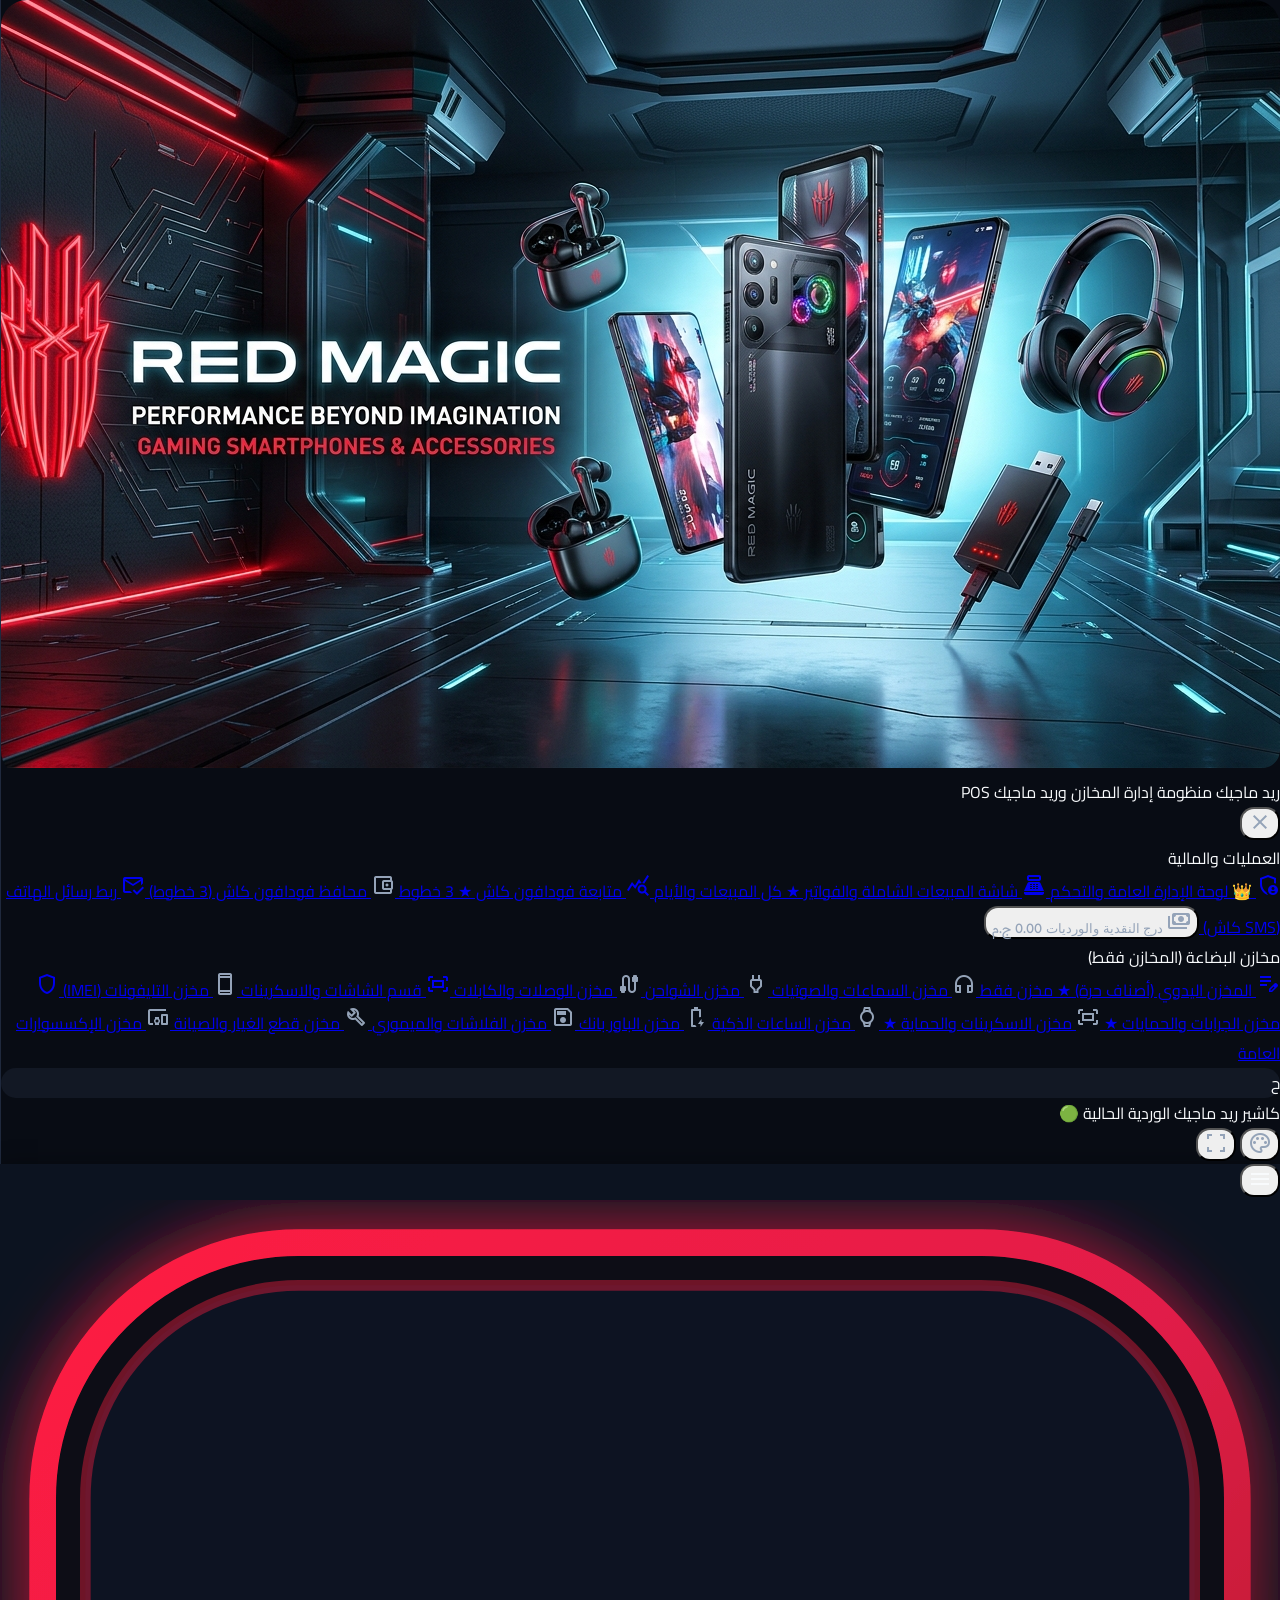
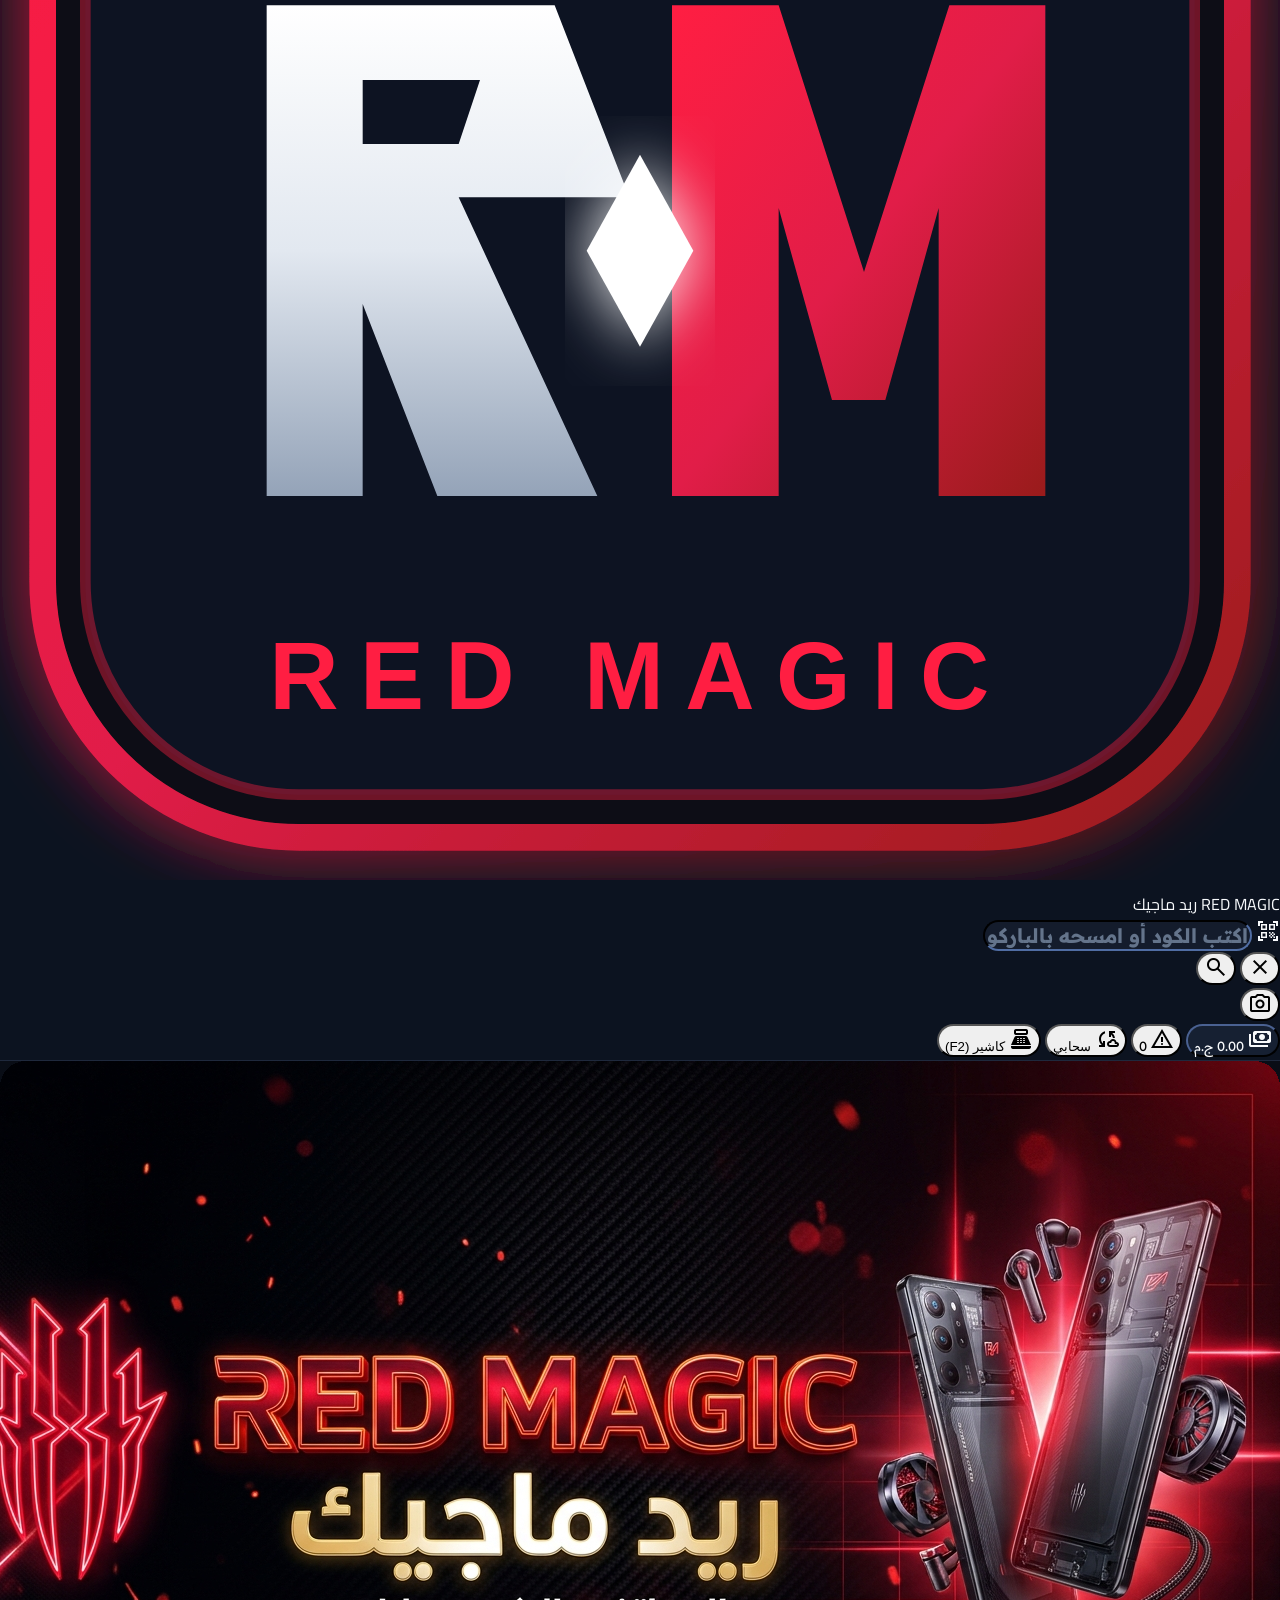
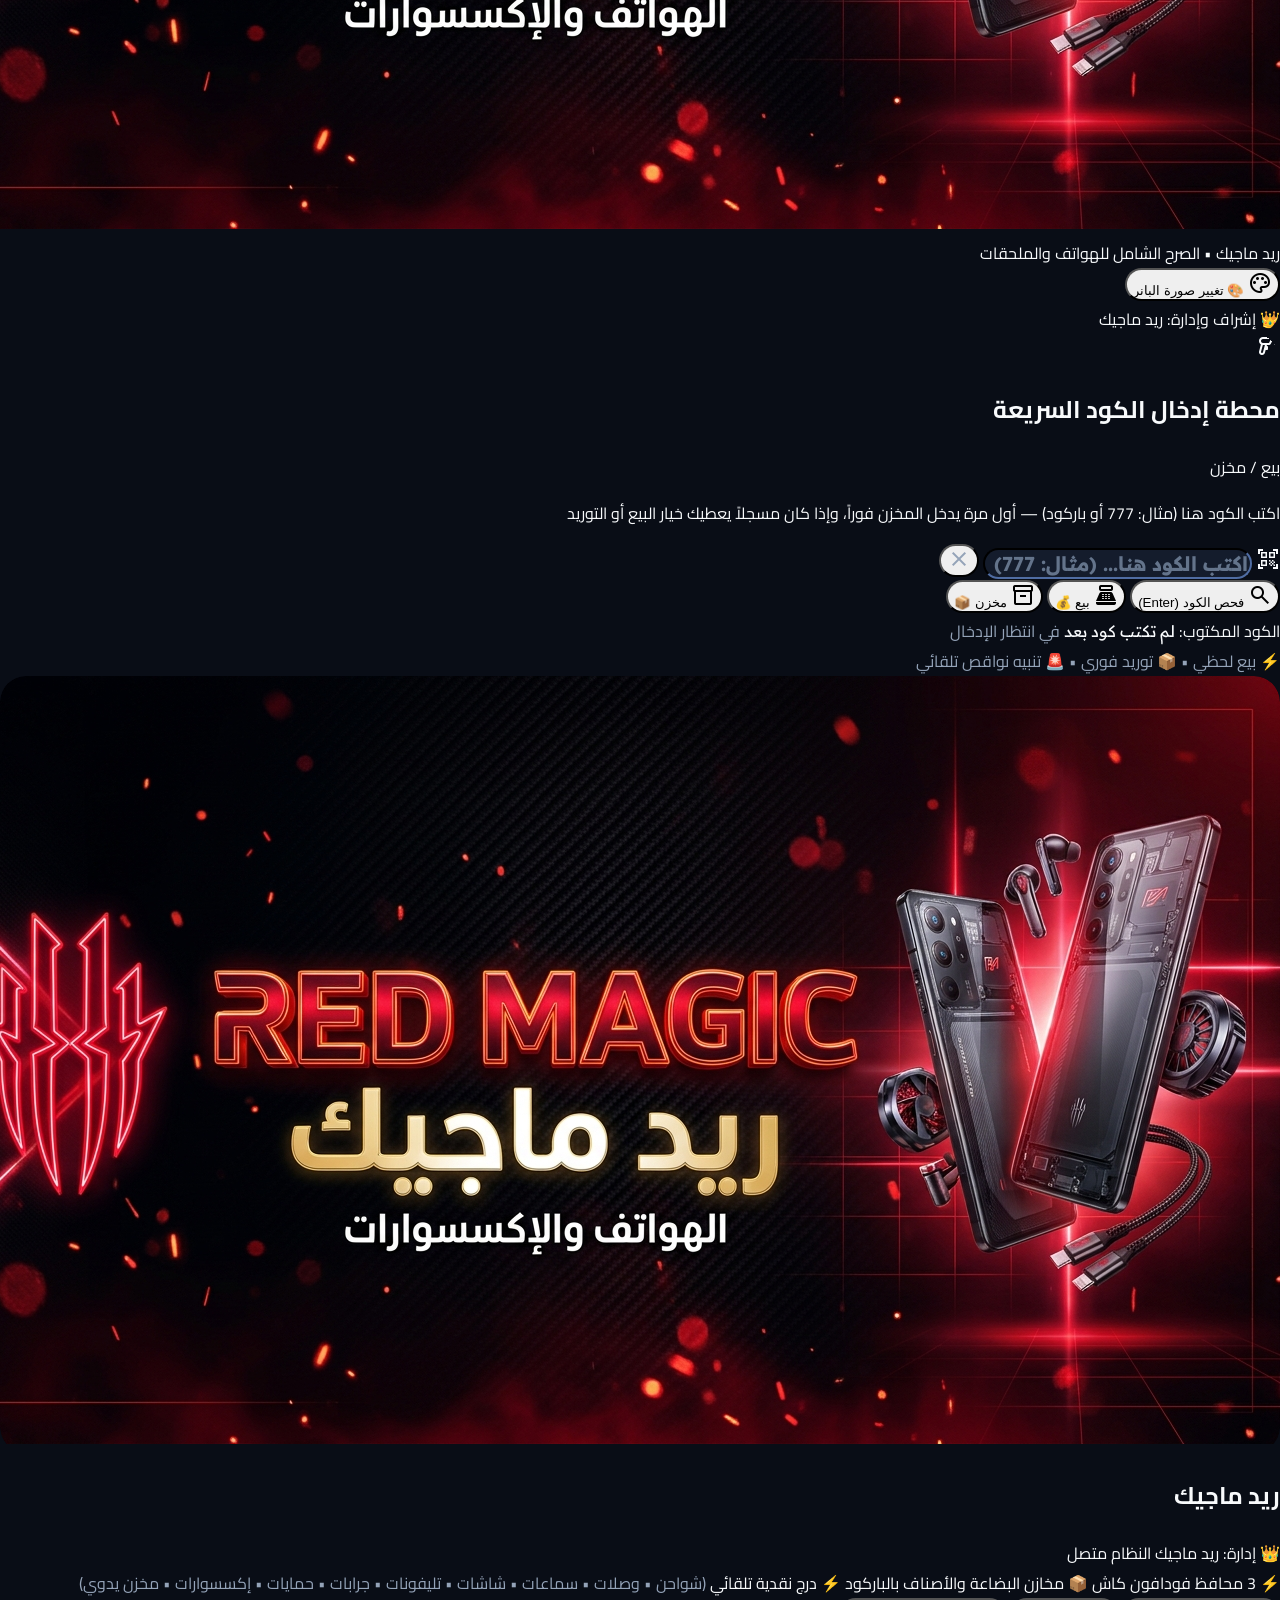
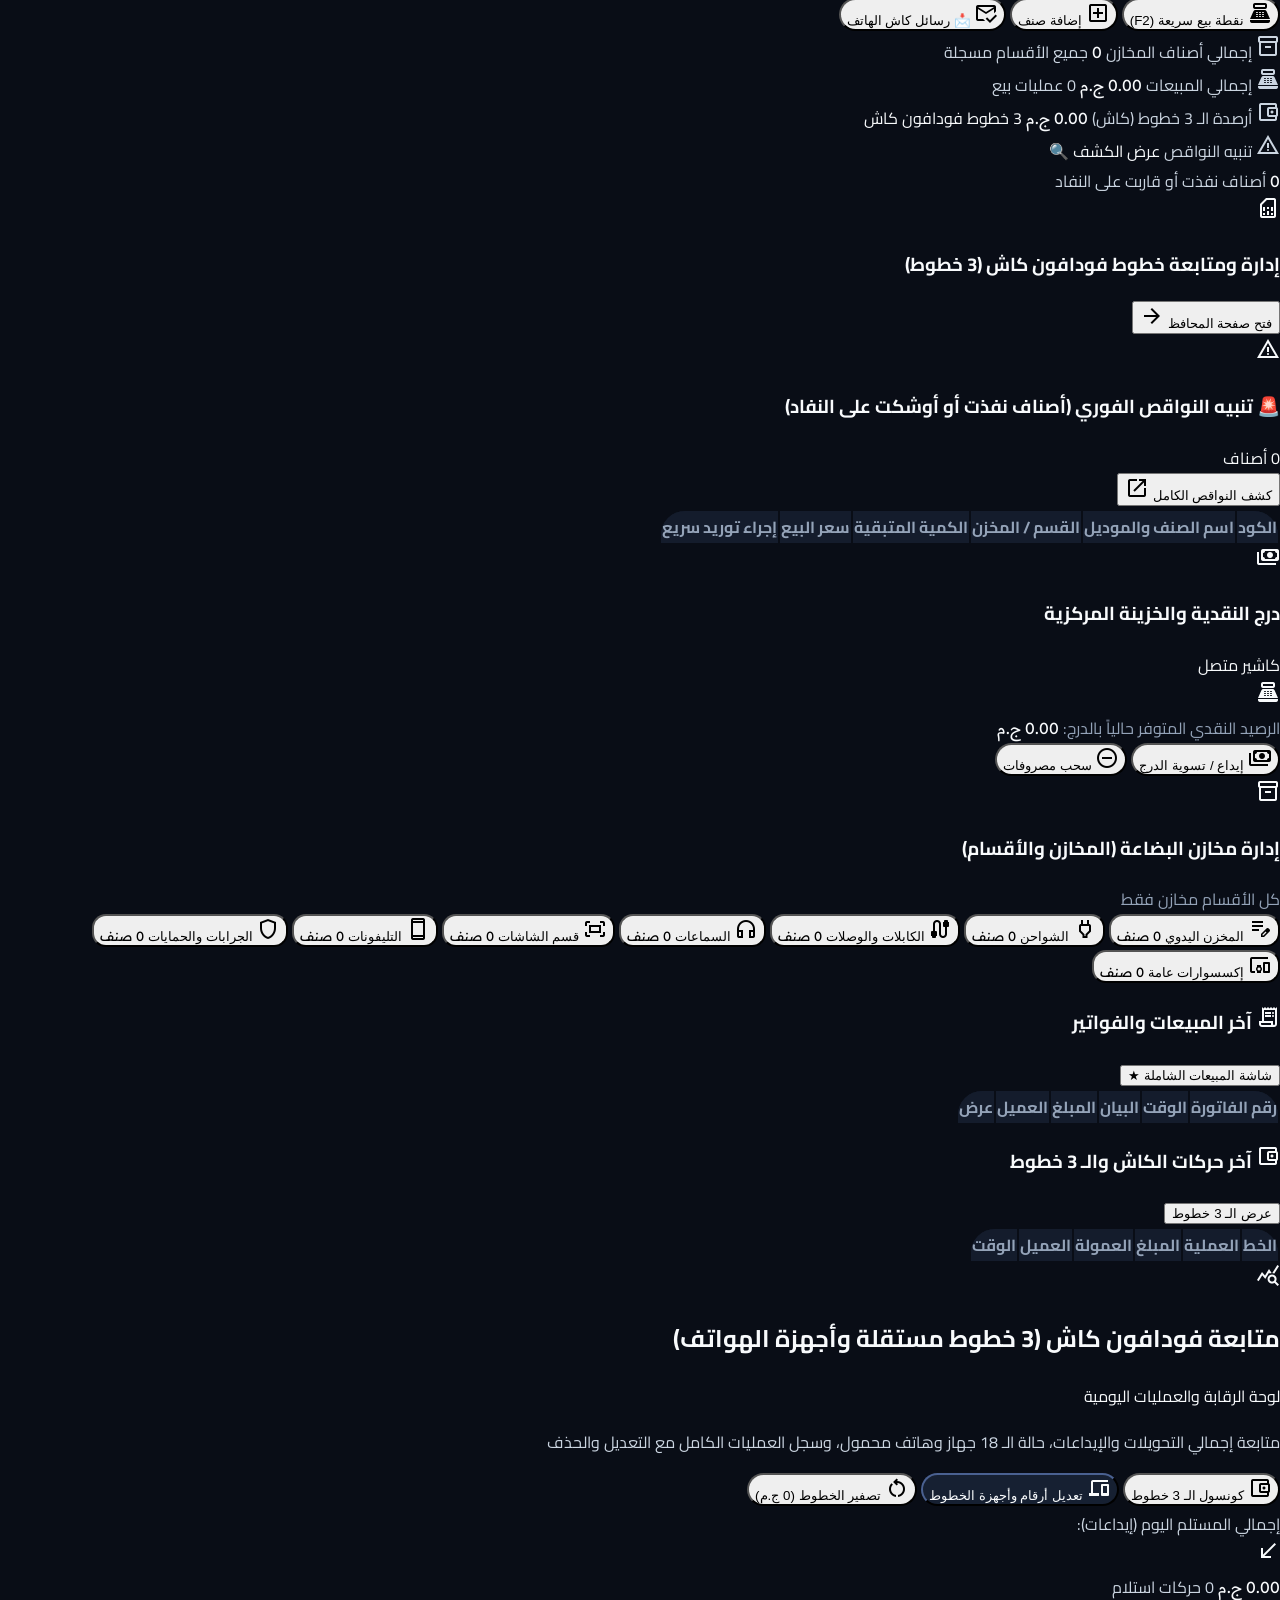
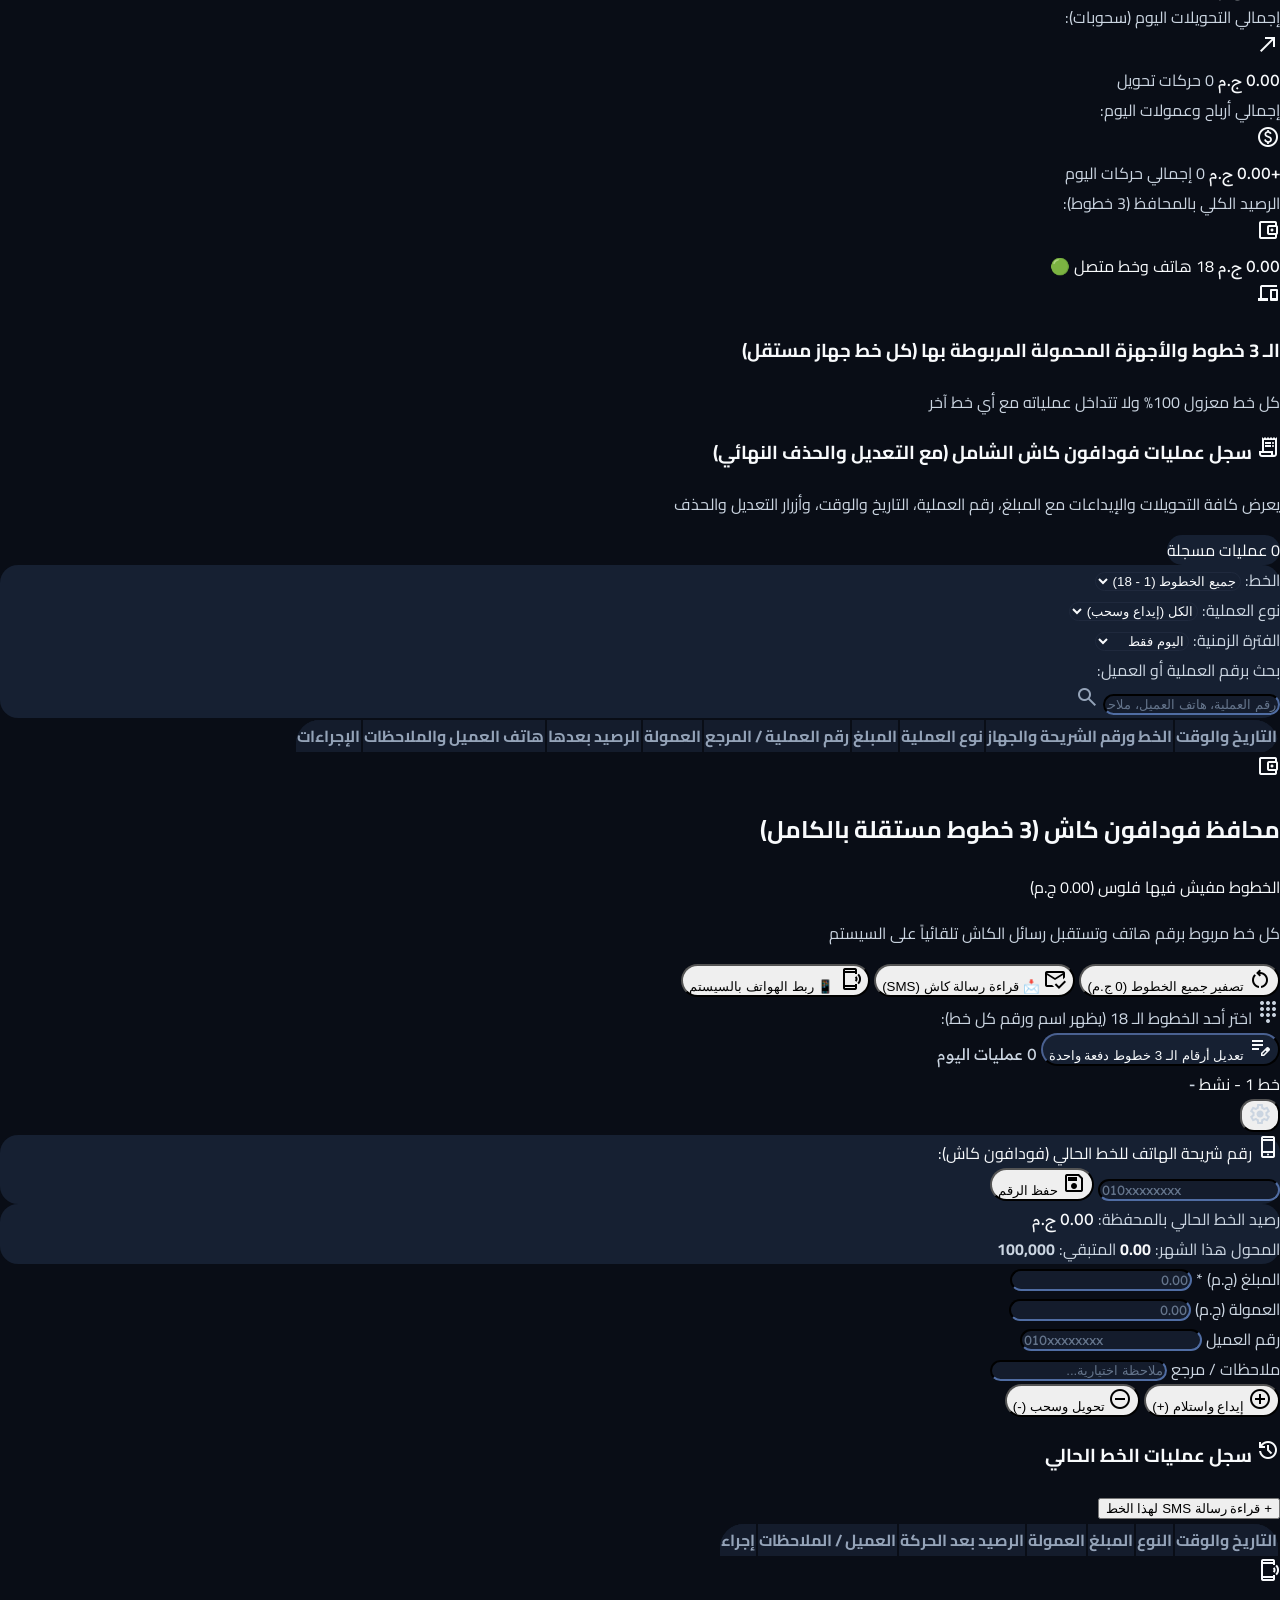
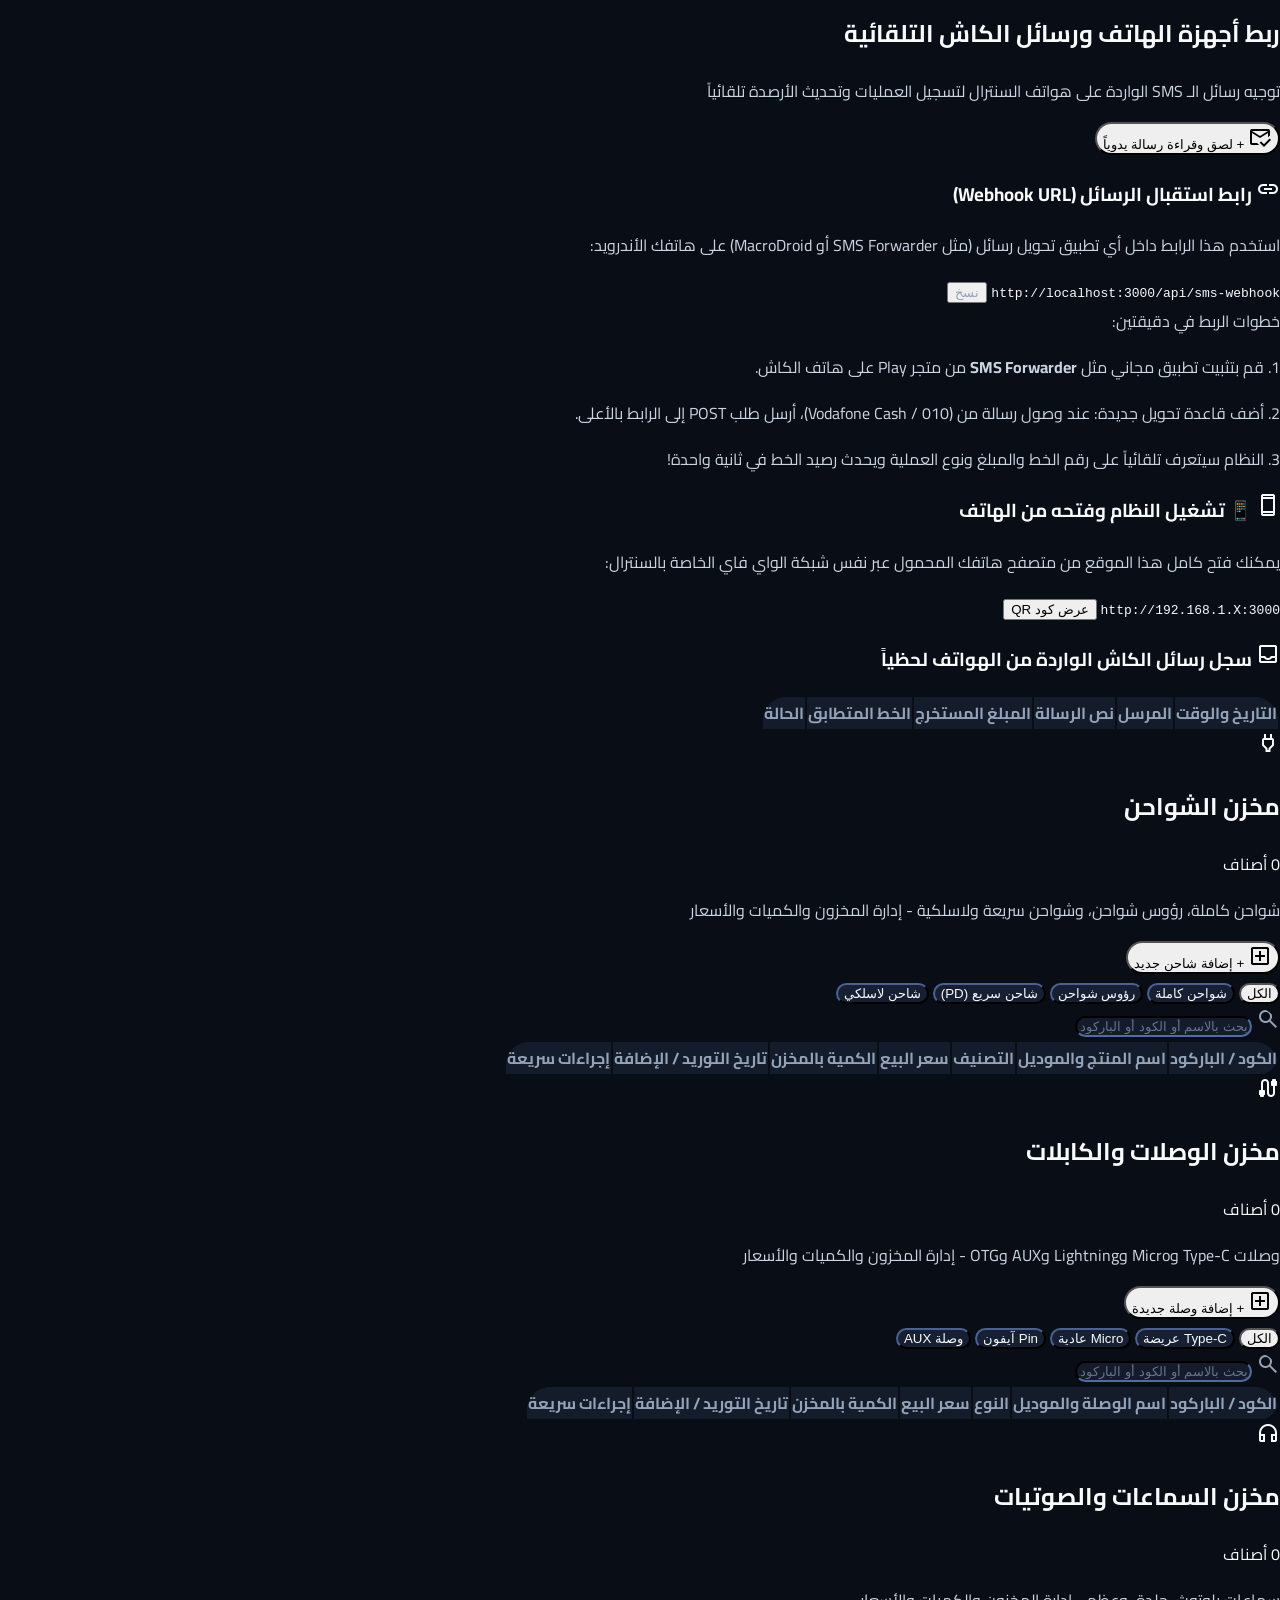
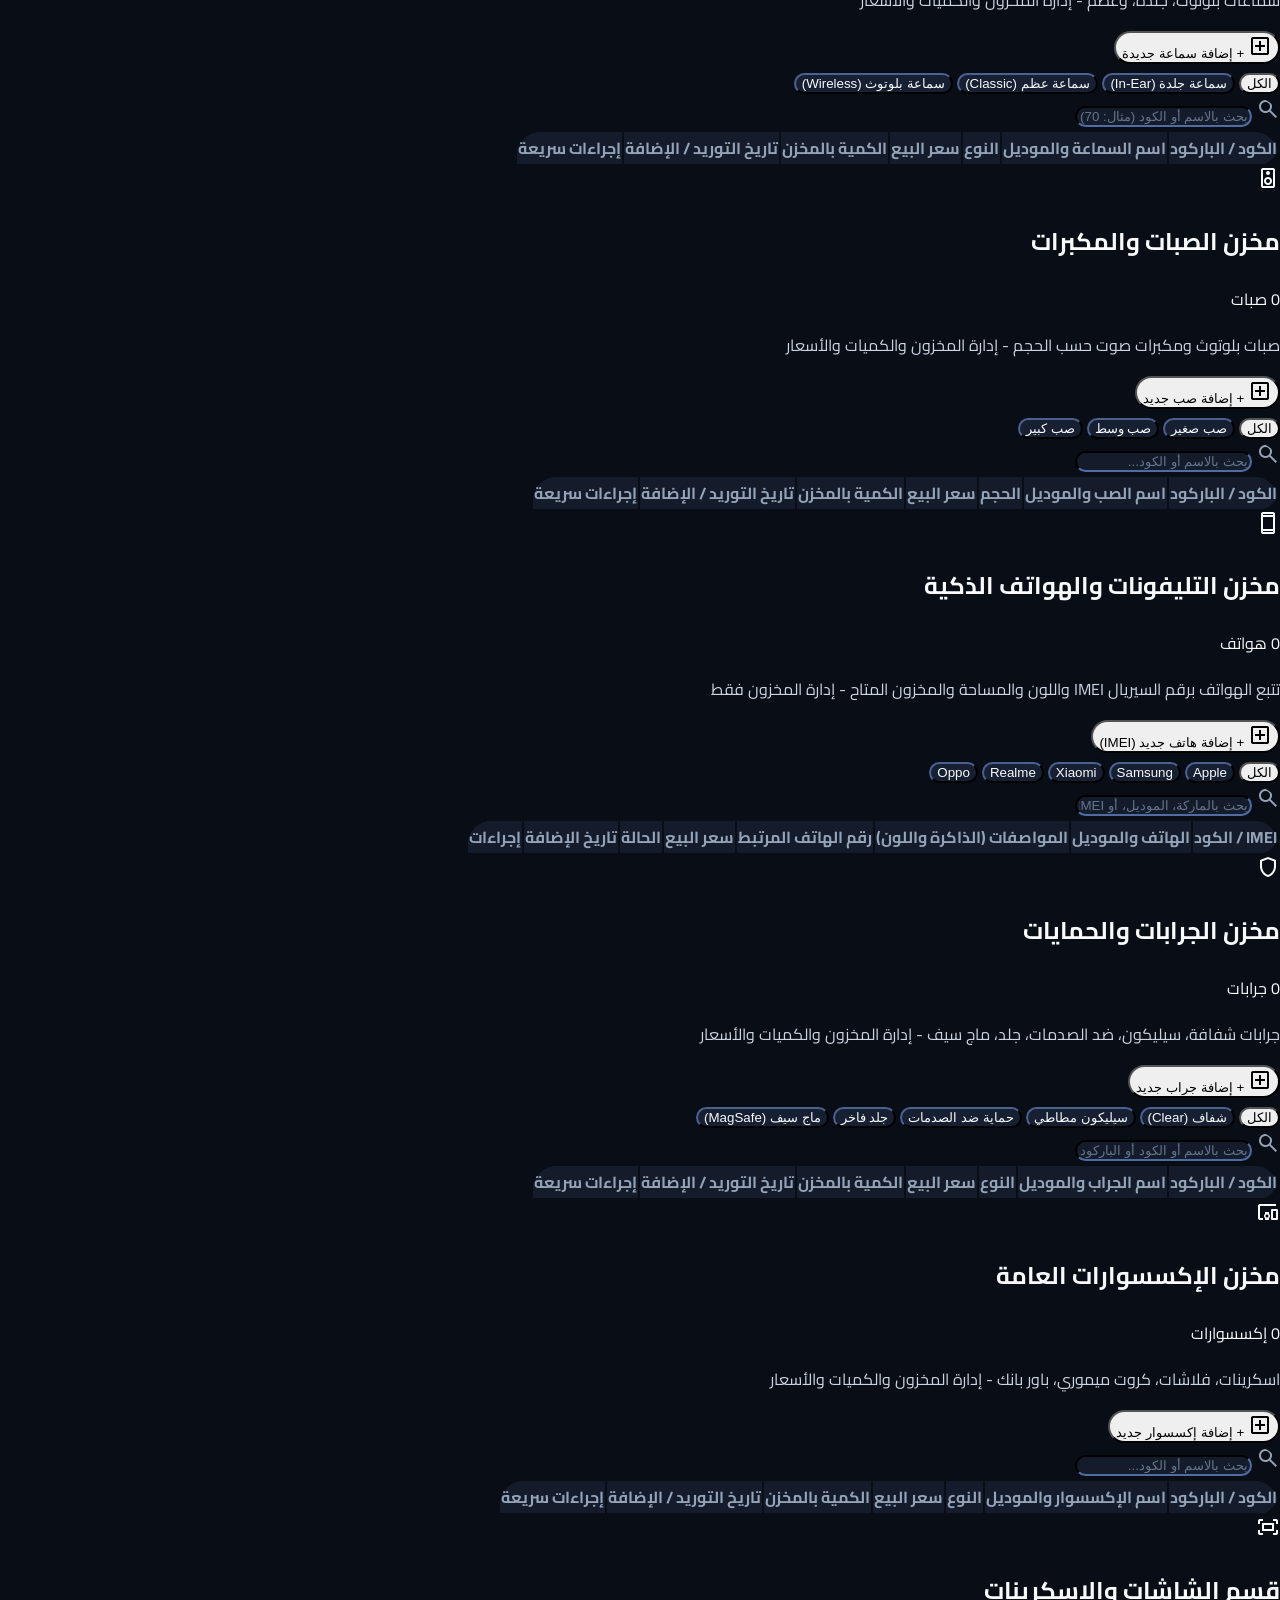
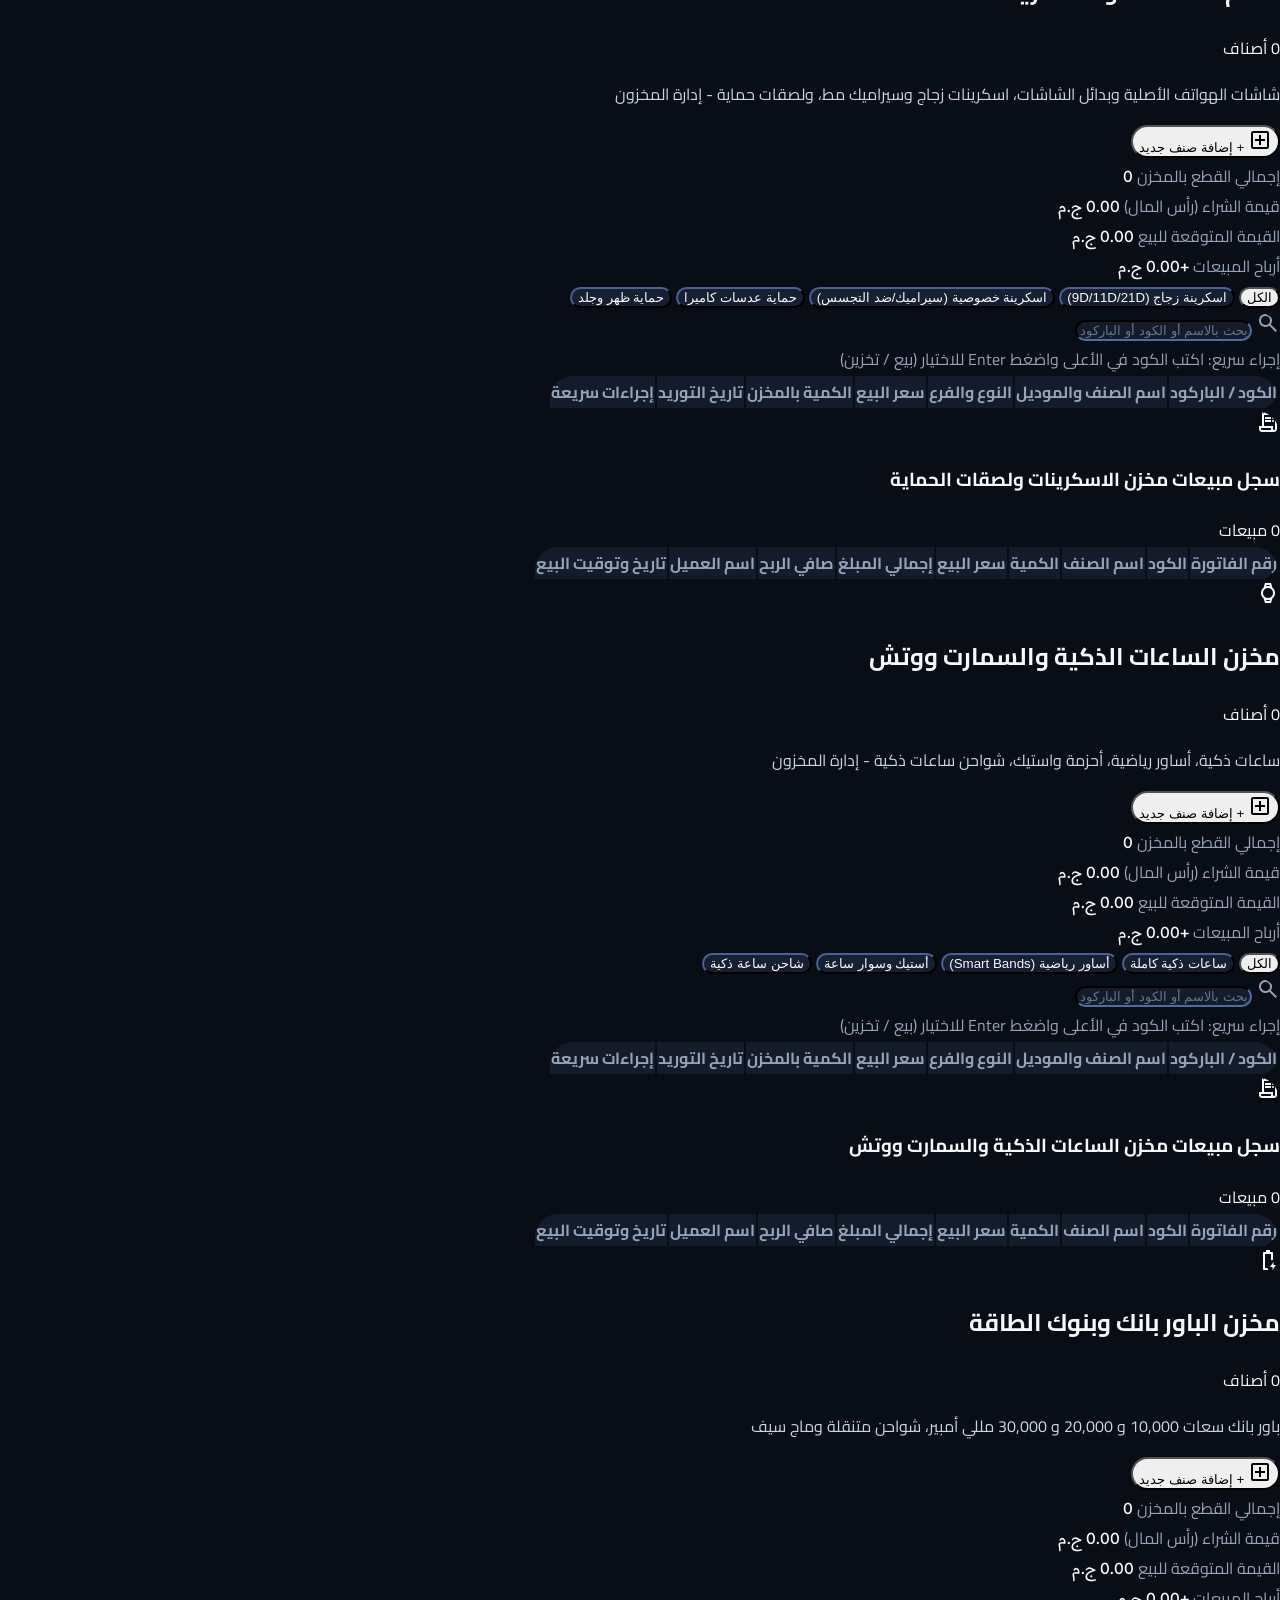
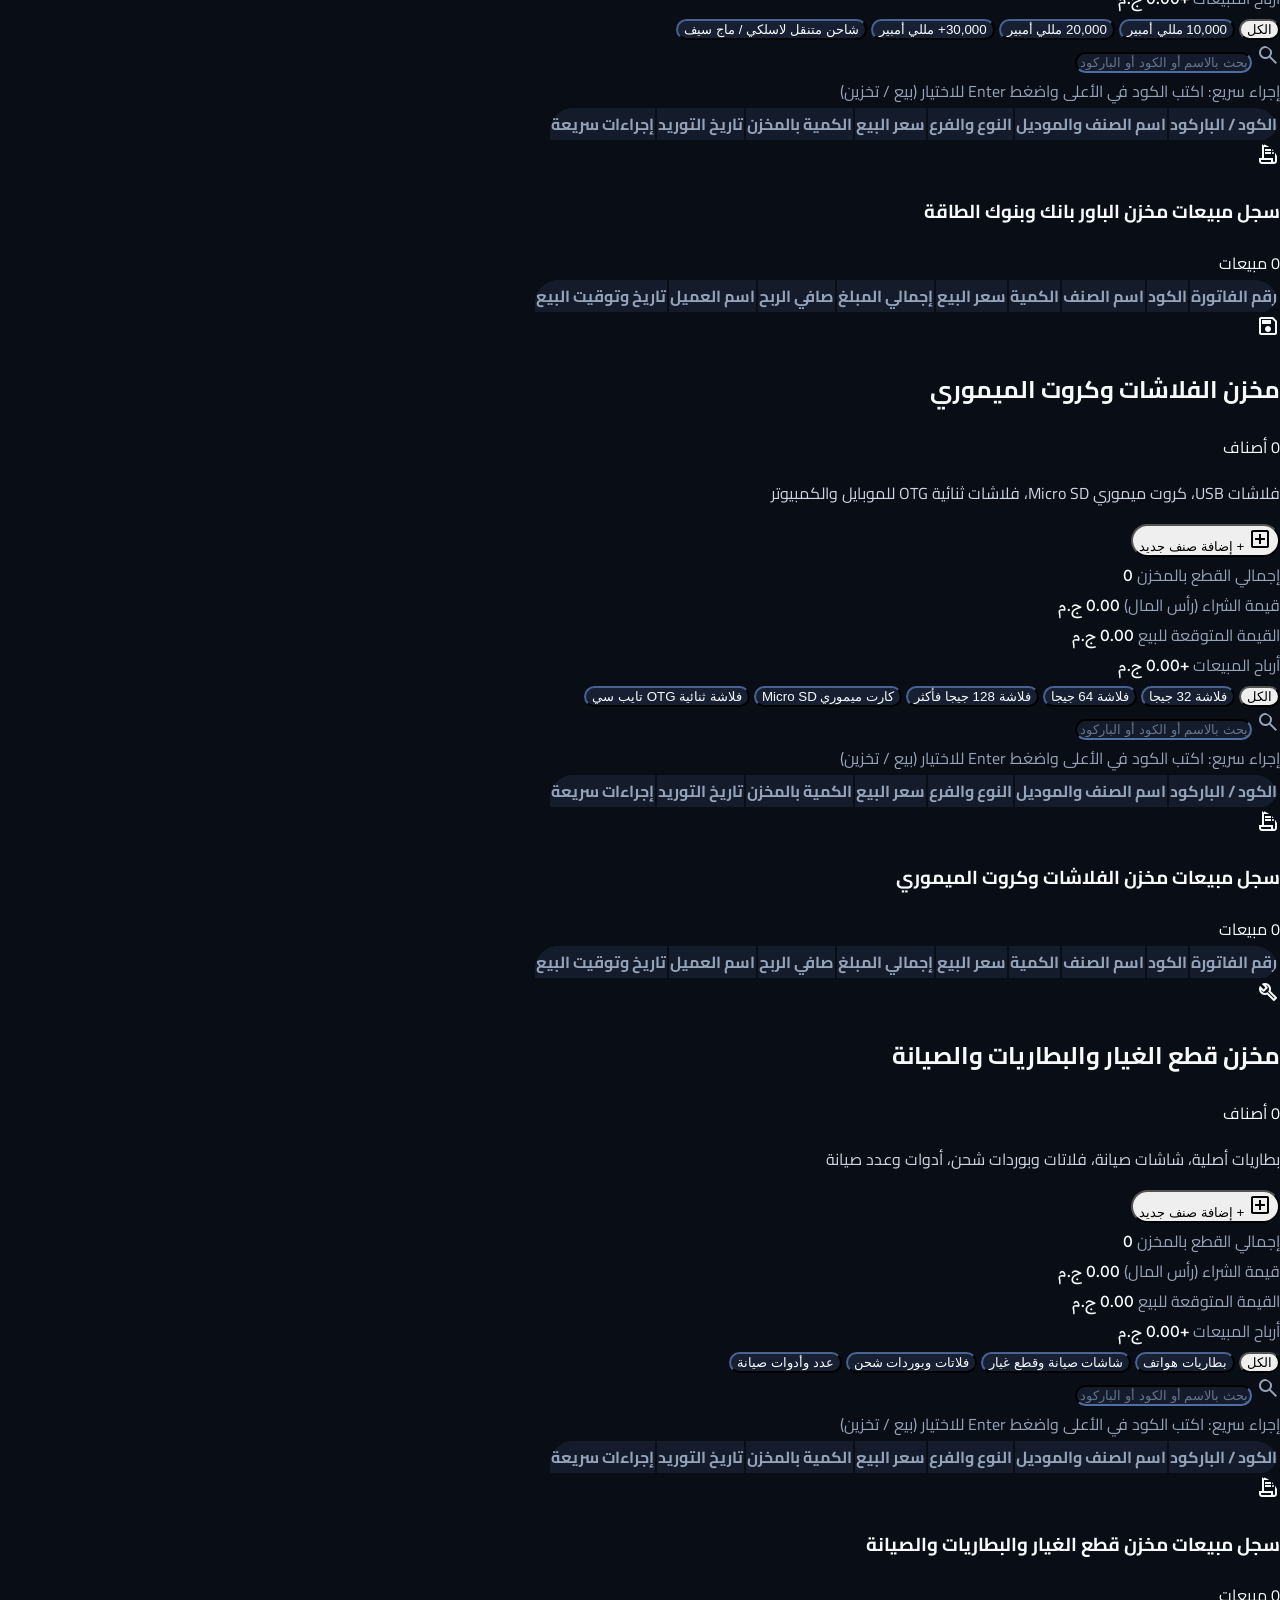
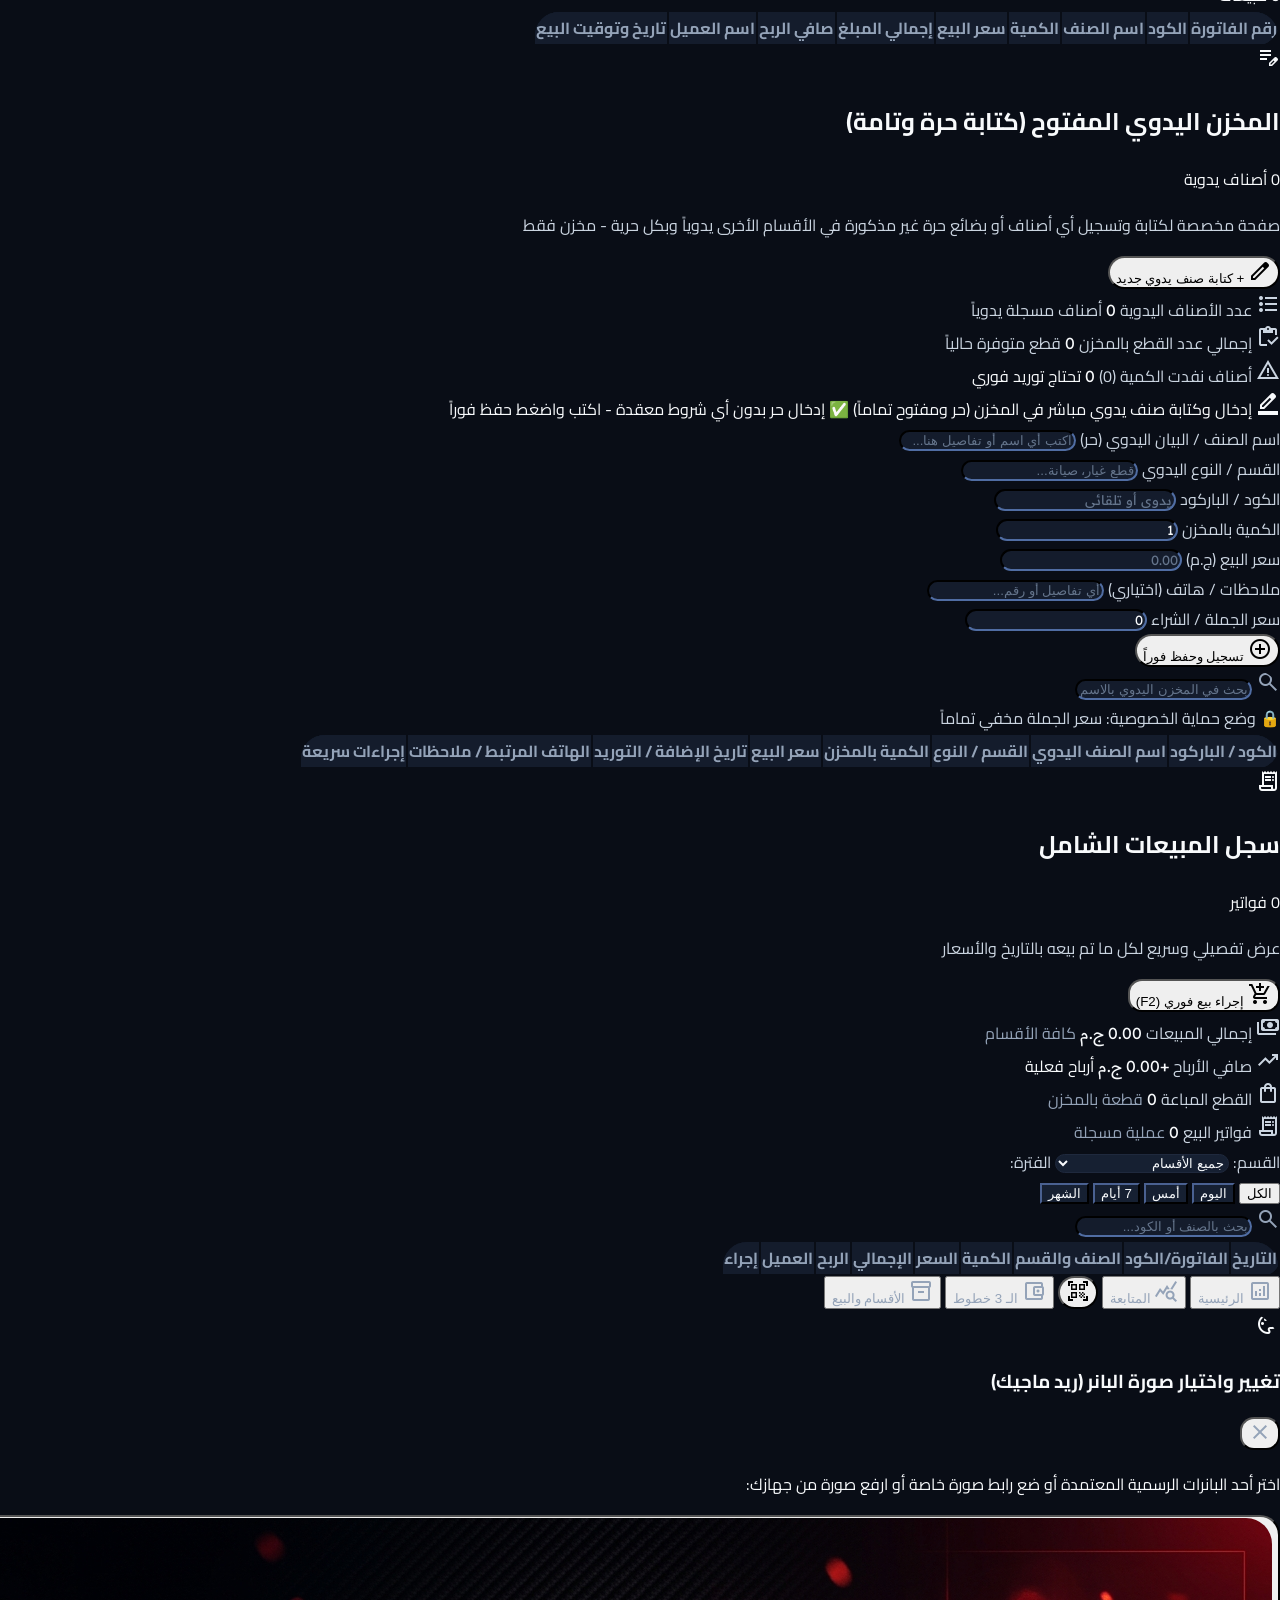
==== commit 8cbdcf04: "Add files via upload" ====
--- a/index.html
+++ b/index.html
@@ -153,6 +153,76 @@
     table thead tr:first-child th:last-child {
       border-top-left-radius: 24px !important;
     }
+  
+    /* ==========================================================
+       TEXT STABILIZATION & ANTI-FLICKER SYSTEM ("تثبيت الكلام ومنع الرعشة")
+       ========================================================== */
+    html, body, * {
+      -webkit-font-smoothing: antialiased !important;
+      -moz-osx-font-smoothing: grayscale !important;
+      text-rendering: optimizeLegibility !important;
+    }
+
+    /* Fixed background container on GPU layer (Prevents scroll repaint jitter) */
+    body::before {
+      content: "";
+      position: fixed;
+      inset: 0;
+      z-index: -20;
+      pointer-events: none;
+      background-color: #070913;
+      background-image: 
+        radial-gradient(circle at 50% 0%, rgba(225, 29, 72, 0.16) 0%, transparent 55%),
+        radial-gradient(circle at 100% 40%, rgba(56, 189, 248, 0.06) 0%, transparent 45%),
+        radial-gradient(circle at 0% 70%, rgba(245, 158, 11, 0.05) 0%, transparent 45%),
+        linear-gradient(rgba(255, 255, 255, 0.015) 1px, transparent 1px),
+        linear-gradient(90deg, rgba(255, 255, 255, 0.015) 1px, transparent 1px);
+      background-size: 100% 100%, 100% 100%, 100% 100%, 44px 44px, 44px 44px;
+      transform: translate3d(0, 0, 0);
+      backface-visibility: hidden;
+      will-change: transform;
+    }
+
+    /* Disable body fixed attachment which repaints viewport on scroll */
+    body {
+      background-attachment: scroll !important;
+      background-image: none !important;
+      background-color: #070913 !important;
+      color: var(--text-main) !important;
+      overflow-x: hidden;
+    }
+
+    /* Prevent text shaking / blurring during hover and scale transitions */
+    .group, .group:hover, button, a, [class*="hover:"], .dark-glass-card, .bg-slate-900, .bg-slate-900\/90 {
+      backface-visibility: hidden !important;
+      -webkit-backface-visibility: hidden !important;
+      transform: translateZ(0);
+    }
+
+    /* Arabic typography: normalize letter-spacing to prevent broken ligatures and character vibration */
+    body, h1, h2, h3, h4, h5, h6, p, span, a, button, input, label, select, textarea {
+      letter-spacing: normal !important;
+    }
+
+    /* Stabilize pulse animations to avoid subpixel glyph jumping */
+    @keyframes smoothPulse {
+      0%, 100% { opacity: 1; transform: translateZ(0); }
+      50% { opacity: 0.65; transform: translateZ(0); }
+    }
+    .animate-pulse {
+      animation: smoothPulse 3s cubic-bezier(0.4, 0, 0.6, 1) infinite !important;
+      will-change: opacity;
+      transform: translateZ(0) !important;
+    }
+
+    /* Stable tabular numerals: prevent number width wobbling */
+    .font-numeric-table {
+      font-family: var(--font-table) !important;
+      font-variant-numeric: tabular-nums !important;
+      font-feature-settings: "tnum" 1 !important;
+      letter-spacing: 0 !important;
+    }
+
   </style>
 </head>
 <body class="bg-background font-body-md text-on-surface antialiased selection:bg-rose-600 selection:text-white pb-16 lg:pb-0">
@@ -252,9 +322,9 @@
           <span>مخزن الوصلات والكابلات</span>
         </a>
 
-        <a href="javascript:void(0)" data-path="speakers-sound" class="flex items-center gap-3 px-4 py-2 rounded-lg text-slate-300 hover:bg-navy-card hover:text-rose-400 transition-colors text-xs font-bold">
-          <span class="material-symbols-outlined text-lg text-slate-400">speaker</span>
-          <span>مخزن الصبات والمكبرات</span>
+        <a href="javascript:void(0)" data-path="screens-inventory" class="flex items-center gap-3 px-4 py-2 rounded-lg text-slate-300 hover:bg-navy-card hover:text-rose-400 transition-colors text-xs font-bold">
+          <span class="material-symbols-outlined text-lg text-rose-400">fit_screen</span>
+          <span>قسم الشاشات والاسكرينات</span>
         </a>
 
         <a href="javascript:void(0)" data-path="phones-sales-inventory" class="flex items-center gap-3 px-4 py-2 rounded-lg text-slate-300 hover:bg-navy-card hover:text-rose-400 transition-colors text-xs font-bold">
@@ -487,7 +557,7 @@
                   autocomplete="off"
                   spellcheck="false"
                   placeholder="اكتب الكود هنا... (مثال: 777)" 
-                  style="color: #fde047 !important; font-weight: 900 !important; font-size: 1.25rem !important; caret-color: #fde047; letter-spacing: 0.05em;"
+                  style="color: #fde047 !important; font-weight: 900 !important; font-size: 1.25rem !important; caret-color: #fde047; letter-spacing: normal;"
                   class="w-full h-11 bg-slate-950 border-2 border-amber-500/90 focus:border-amber-300 rounded-xl pr-12 pl-10 text-center sm:text-right font-numeric-table font-black shadow-inner shadow-black/80 focus:outline-none focus:ring-2 focus:ring-amber-400/30 transition-all text-amber-300 placeholder:text-slate-600 placeholder:text-sm placeholder:font-normal"
                 />
                 <button 
@@ -588,7 +658,7 @@
                   ⚡ درج نقدية تلقائي
                 </span>
                 <span class="text-slate-400 text-[11px] hidden md:inline">
-                  (شواحن • وصلات • سماعات • صبات • تليفونات • جرابات • حمايات • إكسسوارات • مخزن يدوي)
+                  (شواحن • وصلات • سماعات • شاشات • تليفونات • جرابات • حمايات • إكسسوارات • مخزن يدوي)
                 </span>
               </div>
             </div>
@@ -783,10 +853,10 @@
               <span class="font-bold text-xs text-white">السماعات</span>
               <span id="dash-cat-count-headphones" class="font-numeric-table font-bold text-[11px] text-rose-300">0 صنف</span>
             </button>
-            <button onclick="window.navigateTo('speakers-sound')" class="p-2 rounded-lg bg-slate-800/80 hover:bg-slate-700/80 border border-slate-700/60 flex flex-col items-center gap-1 text-center transition-all cursor-pointer">
-              <span class="material-symbols-outlined text-purple-400 text-xl">speaker</span>
-              <span class="font-bold text-xs text-white">الصبات والمكبرات</span>
-              <span id="dash-cat-count-speakers" class="font-numeric-table font-bold text-[11px] text-purple-300">0 صنف</span>
+            <button onclick="window.navigateTo('screens-inventory')" class="p-2 rounded-lg bg-slate-800/80 hover:bg-slate-700/80 border border-slate-700/60 flex flex-col items-center gap-1 text-center transition-all cursor-pointer">
+              <span class="material-symbols-outlined text-purple-400 text-xl">fit_screen</span>
+              <span class="font-bold text-xs text-white">قسم الشاشات</span>
+              <span id="dash-cat-count-screens" class="font-numeric-table font-bold text-[11px] text-purple-300">0 صنف</span>
             </button>
             <button onclick="window.navigateTo('phones-sales-inventory')" class="p-2 rounded-lg bg-slate-800/80 hover:bg-slate-700/80 border border-slate-700/60 flex flex-col items-center gap-1 text-center transition-all cursor-pointer">
               <span class="material-symbols-outlined text-emerald-400 text-xl">smartphone</span>
@@ -1766,10 +1836,10 @@
             </div>
             <div>
               <div class="flex items-center gap-2 flex-wrap">
-                <h2 class="font-bold text-on-surface text-lg">مخزن الاسكرينات ولصقات الحماية</h2>
+                <h2 class="font-bold text-on-surface text-lg">قسم الشاشات والاسكرينات</h2>
                 <span id="screens-count-badge" class="px-2.5 py-0.5 rounded-full text-xs font-bold bg-rose-500/20 text-rose-400 border border-rose-500/30">0 أصناف</span>
               </div>
-              <p class="text-xs text-on-surface-variant mt-0.5">اسكرينات زجاج، سيراميك مط، حماية عدسات كاميرا، حماية ظهر - إدارة المخزون</p>
+              <p class="text-xs text-on-surface-variant mt-0.5">شاشات الهواتف الأصلية وبدائل الشاشات، اسكرينات زجاج وسيراميك مط، ولصقات حماية - إدارة المخزون</p>
             </div>
           </div>
           <button onclick="window.openAddProductModal('screens')" class="px-4 py-2.5 rounded-xl bg-gradient-to-r from-rose-600 to-red-600 hover:from-rose-500 hover:to-red-500 text-white font-bold text-xs shadow-md shadow-rose-950/40 flex items-center gap-2 transition-all cursor-pointer">
@@ -2603,7 +2673,7 @@
                 <option value="chargers">الشواحن</option>
                 <option value="cables">الوصلات</option>
                 <option value="headphones">السماعات</option>
-                <option value="speakers">الصبات</option>
+                <option value="screens">قسم الشاشات والاسكرينات</option>
                 <option value="covers">الجرابات</option>
                 <option value="accessories">الإكسسوارات</option>
                 <option value="manual">المخزن اليدوي</option>
@@ -3110,7 +3180,7 @@
               <option value="headphones">قسم السماعات والصوتيات</option>
               <option value="chargers">قسم الشواحن</option>
               <option value="cables">قسم الوصلات والكابلات</option>
-              <option value="speakers">قسم الصبات والمكبرات</option>
+              <option value="screens">قسم الشاشات والاسكرينات</option>
               <option value="phones">قسم التليفونات (IMEI)</option>
               <option value="covers">قسم الجرابات والحمايات</option>
               <option value="screens">مخزن الاسكرينات ولصقات الحماية</option>
@@ -4054,6 +4124,86 @@
   isFirebaseConnected: false
 };
 
+// ==============================================================
+// RED MAGIC - CLEAN SLATE SYSTEM (تصفير المخزن وبدء العمل على نظيف تماماً)
+// ==============================================================
+const REDMAGIC_CLEAN_SLATE_KEY = 'redmagic_clean_slate_init_v2';
+try {
+  // Always blacklist test IDs so they never return from cloud or storage
+  blacklistProduct('NIk2S6bOIaLaKRBZ1vvl');
+  
+  // Permanent Blacklist of all legacy test/mock product IDs
+  [
+    '7GD1O0dn3kOjhsWO6SoQ',
+    '7pK8gJnvWrA62vyLDRdb',
+    '9m9MTEni7j6wGywxkaVM',
+    'TB6FEZN2XCcWyoKqhwYD',
+    'gbXcQuv0EnAPLajWIkvI',
+    'nMc8qVcjcQXXXFj6aUP5',
+    'pYiwELVjNmE2d2O5Zdqy',
+    'sBk8ScX9i3Avr0ZTAVqG',
+    'tkPGafWOUt1hlh3GPy34',
+    'NIk2S6bOIaLaKRBZ1vvl',
+    'NWHD527fhjVs9r9hj2lF'
+  ].forEach(id => blacklistProduct(id));
+
+  blacklistSale('inv_1795097100346');
+  blacklistSale('INV-1015');
+
+  if (!localStorage.getItem(REDMAGIC_CLEAN_SLATE_KEY)) {
+    Store.products = [];
+    setLocal(STORAGE_KEYS.PRODUCTS, []);
+    Store.salesInvoices = [];
+    setLocal(STORAGE_KEYS.SALES, []);
+    Store.drawer = {
+      shiftId: '#101',
+      openingCash: 0,
+      currentCash: 0,
+      history: []
+    };
+    setLocal(STORAGE_KEYS.DRAWER, Store.drawer);
+    localStorage.setItem(REDMAGIC_CLEAN_SLATE_KEY, 'true');
+    syncToLocalServer();
+    console.log('✨ [ريد ماجيك] تم تصفير المخزن والمبيعات بنجاح لبدء العمل على نظيف!');
+  }
+} catch (e) {
+  console.warn('Clean slate init note:', e);
+}
+
+// Global user-callable clean warehouse function
+window.clearWarehouseCleanSlate = async function(force = false) {
+  if (!force && !confirm("هل أنت متأكد من تفريغ المخزن بالكامل والبدء من جديد على نظيف؟\n(سيتم مسح جميع الأصناف لبدء الجرد الجديد على نظيف)")) {
+    return;
+  }
+  // Blacklist all current products
+  (Store.products || []).forEach(p => {
+    if (p && p.id) {
+      blacklistProduct(p.id);
+      if (db) deleteDoc(doc(db, "products", p.id)).catch(console.warn);
+    }
+  });
+
+  // Query Firestore and delete all docs
+  if (db) {
+    try {
+      const snap = await getDocs(collection(db, "products"));
+      snap.forEach(d => {
+        blacklistProduct(d.id);
+        deleteDoc(doc(db, "products", d.id)).catch(console.warn);
+      });
+    } catch(e) {}
+  }
+
+  Store.products = [];
+  setLocal(STORAGE_KEYS.PRODUCTS, []);
+  syncToLocalServer();
+  notifySubscribers("products_updated", []);
+  updateGlobalHeaderBadges();
+  renderDashboard();
+  showToast("تم تصفير المخزن بالكامل بنجاح — جاهز للعمل على نظيف!", "success");
+};
+
+
 // Event emitter for UI updates
 const subscribers = new Set();
 function subscribeToStore(callback) {
@@ -4122,7 +4272,14 @@
 
     let prodsChanged = false;
     const blacklist = getDeletedBlacklist();
-    if (Array.isArray(json.data.products) && json.data.products.length > 0) {
+    if (Array.isArray(json.data.products)) {
+      if (json.data.products.length === 0 && localStorage.getItem('redmagic_clean_slate_init_v2')) {
+        if ((Store.products || []).length > 0) {
+          Store.products = [];
+          setLocal(STORAGE_KEYS.PRODUCTS, []);
+          prodsChanged = true;
+        }
+      } else if (json.data.products.length > 0) {
       const curProds = Store.products || [];
       json.data.products.forEach(p => {
         if (!p || !p.id || blacklist.has(p.id)) return;
@@ -4138,6 +4295,7 @@
         notifySubscribers("products_updated", curProds);
       }
     }
+  }
 
     let salesChanged = false;
     const salesBlacklist = getDeletedSalesBlacklist();
@@ -4283,6 +4441,20 @@
     // 1. Sync Products (Filtered with permanent deleted blacklist & Local merge protection)
     const productsCol = collection(db, "products");
     onSnapshot(productsCol, (snapshot) => {
+      // First-time clean purge of legacy test data from remote cloud
+      if (!localStorage.getItem('redmagic_clean_warehouse_v3')) {
+        snapshot.forEach(docSnap => {
+          blacklistProduct(docSnap.id);
+          deleteDoc(doc(db, "products", docSnap.id)).catch(console.warn);
+        });
+        localStorage.setItem('redmagic_clean_warehouse_v3', 'true');
+        Store.products = [];
+        setLocal(STORAGE_KEYS.PRODUCTS, []);
+        syncToLocalServer();
+        notifySubscribers("products_updated", []);
+        updateGlobalHeaderBadges();
+        return;
+      }
       Store.isFirebaseConnected = true;
       updateConnectionUI(true, "متصل بالسيرفر (Firebase Live)");
       
@@ -6477,7 +6649,7 @@
   const countChargers = prods.filter(p => p.category === 'chargers').reduce((a, p) => a + (p.quantity || 0), 0);
   const countCables = prods.filter(p => p.category === 'cables').reduce((a, p) => a + (p.quantity || 0), 0);
   const countHeadphones = prods.filter(p => p.category === 'headphones').reduce((a, p) => a + (p.quantity || 0), 0);
-  const countSpeakers = prods.filter(p => p.category === 'speakers').reduce((a, p) => a + (p.quantity || 0), 0);
+  const countScreens = prods.filter(p => p.category === 'screens').reduce((a, p) => a + (p.quantity || 0), 0);
   const countPhones = prods.filter(p => p.category === 'phones' && p.status !== 'sold').length;
   const countCovers = prods.filter(p => p.category === 'covers').reduce((a, p) => a + (p.quantity || 0), 0);
   const countAccessories = prods.filter(p => p.category === 'accessories').reduce((a, p) => a + (p.quantity || 0), 0);
@@ -6486,7 +6658,7 @@
   setElemText('dash-cat-count-chargers', `${countChargers} صنف`);
   setElemText('dash-cat-count-cables', `${countCables} صنف`);
   setElemText('dash-cat-count-headphones', `${countHeadphones} صنف`);
-  setElemText('dash-cat-count-speakers', `${countSpeakers} صنف`);
+  setElemText('dash-cat-count-screens', `${countScreens} صنف`);
   setElemText('dash-cat-count-phones', `${countPhones} هاتف`);
   setElemText('dash-cat-count-covers', `${countCovers} صنف`);
   setElemText('dash-cat-count-accessories', `${countAccessories} صنف`);
@@ -10350,6 +10522,61 @@
 };
 
 // =========================================================================
+
+// =========================================================================
+// CATEGORY SALES HELPER
+// =========================================================================
+function getCategorySales(catKey) {
+  const result = [];
+  (Store.salesInvoices || []).forEach(inv => {
+    if (!inv || !Array.isArray(inv.items)) return;
+    inv.items.forEach(item => {
+      if (!catKey || item.category === catKey) {
+        result.push({
+          ...item,
+          invoiceNumber: inv.invoiceNumber,
+          timestamp: inv.timestamp,
+          customerName: inv.customerName,
+          cashier: inv.cashier
+        });
+      }
+    });
+  });
+  return result;
+}
+window.getCategorySales = getCategorySales;
+
+// =========================================================================
+// RENDER SALES TABLE HTML FOR WAREHOUSES
+// =========================================================================
+function renderSalesTableHTML(salesList, catName = 'هذا القسم') {
+  if (!salesList || salesList.length === 0) {
+    return `
+      <tr>
+        <td colspan="7" class="py-8 text-center text-slate-500">
+          <div class="flex flex-col items-center justify-center gap-1">
+            <span class="material-symbols-outlined text-2xl opacity-40">receipt_long</span>
+            <span class="text-xs">لا توجد مبيعات مسجلة في ${catName} حتى الآن</span>
+          </div>
+        </td>
+      </tr>
+    `;
+  }
+  return salesList.map(item => `
+    <tr class="hover:bg-slate-800/40 transition-colors">
+      <td class="py-2 px-3 font-numeric-table font-bold text-rose-400">${item.invoiceNumber || '-'}</td>
+      <td class="py-2 px-3 text-slate-400 text-[11px] font-numeric-table">${item.timestamp ? new Date(item.timestamp).toLocaleTimeString('ar-EG', {hour:'2-digit', minute:'2-digit'}) : '-'}</td>
+      <td class="py-2 px-3 font-bold text-white">${item.name || item.model || 'صنف'}</td>
+      <td class="py-2 px-3 text-center font-numeric-table font-bold text-amber-300">${item.quantity || 1}</td>
+      <td class="py-2 px-3 font-numeric-table font-bold text-emerald-400">${formatMoney(item.price || item.sellPrice || 0)} ج.م</td>
+      <td class="py-2 px-3 font-numeric-table font-bold text-emerald-300">+${formatMoney(item.profit || 0)} ج.م</td>
+      <td class="py-2 px-3 text-slate-300 text-[11px]">${item.customerName || 'عميل نقدي'}</td>
+    </tr>
+  `).join('');
+}
+window.renderSalesTableHTML = renderSalesTableHTML;
+
+
 // WAREHOUSES RENDERER HELPER FOR NEW WAREHOUSES
 // =========================================================================
 
@@ -10413,7 +10640,7 @@
           <td class="py-3 px-4 font-numeric-table font-bold text-emerald-400 text-sm">${formatMoney(item.sellPrice)} ج.م</td>
           <td class="py-3 px-4">
             <div class="flex items-center gap-1.5 font-numeric-table font-bold text-sm">
-              <span class="${(item.quantity || 0) <= 2 ? 'text-rose-400 font-black animate-pulse' : 'text-on-surface'}">${item.quantity || 0}</span>
+              <span class="${(item.quantity || 0) <= 2 ? 'text-rose-400 font-black' : 'text-on-surface'}">${item.quantity || 0}</span>
               <button onclick="window.quickAdjustStock('${item.id}', 1)" class="w-6 h-6 rounded bg-surface-container hover:bg-surface-container-high text-xs font-bold cursor-pointer" title="زيادة 1">+</button>
               <button onclick="window.quickAdjustStock('${item.id}', -1)" class="w-6 h-6 rounded bg-surface-container hover:bg-surface-container-high text-xs font-bold cursor-pointer" title="خصم 1">-</button>
             </div>
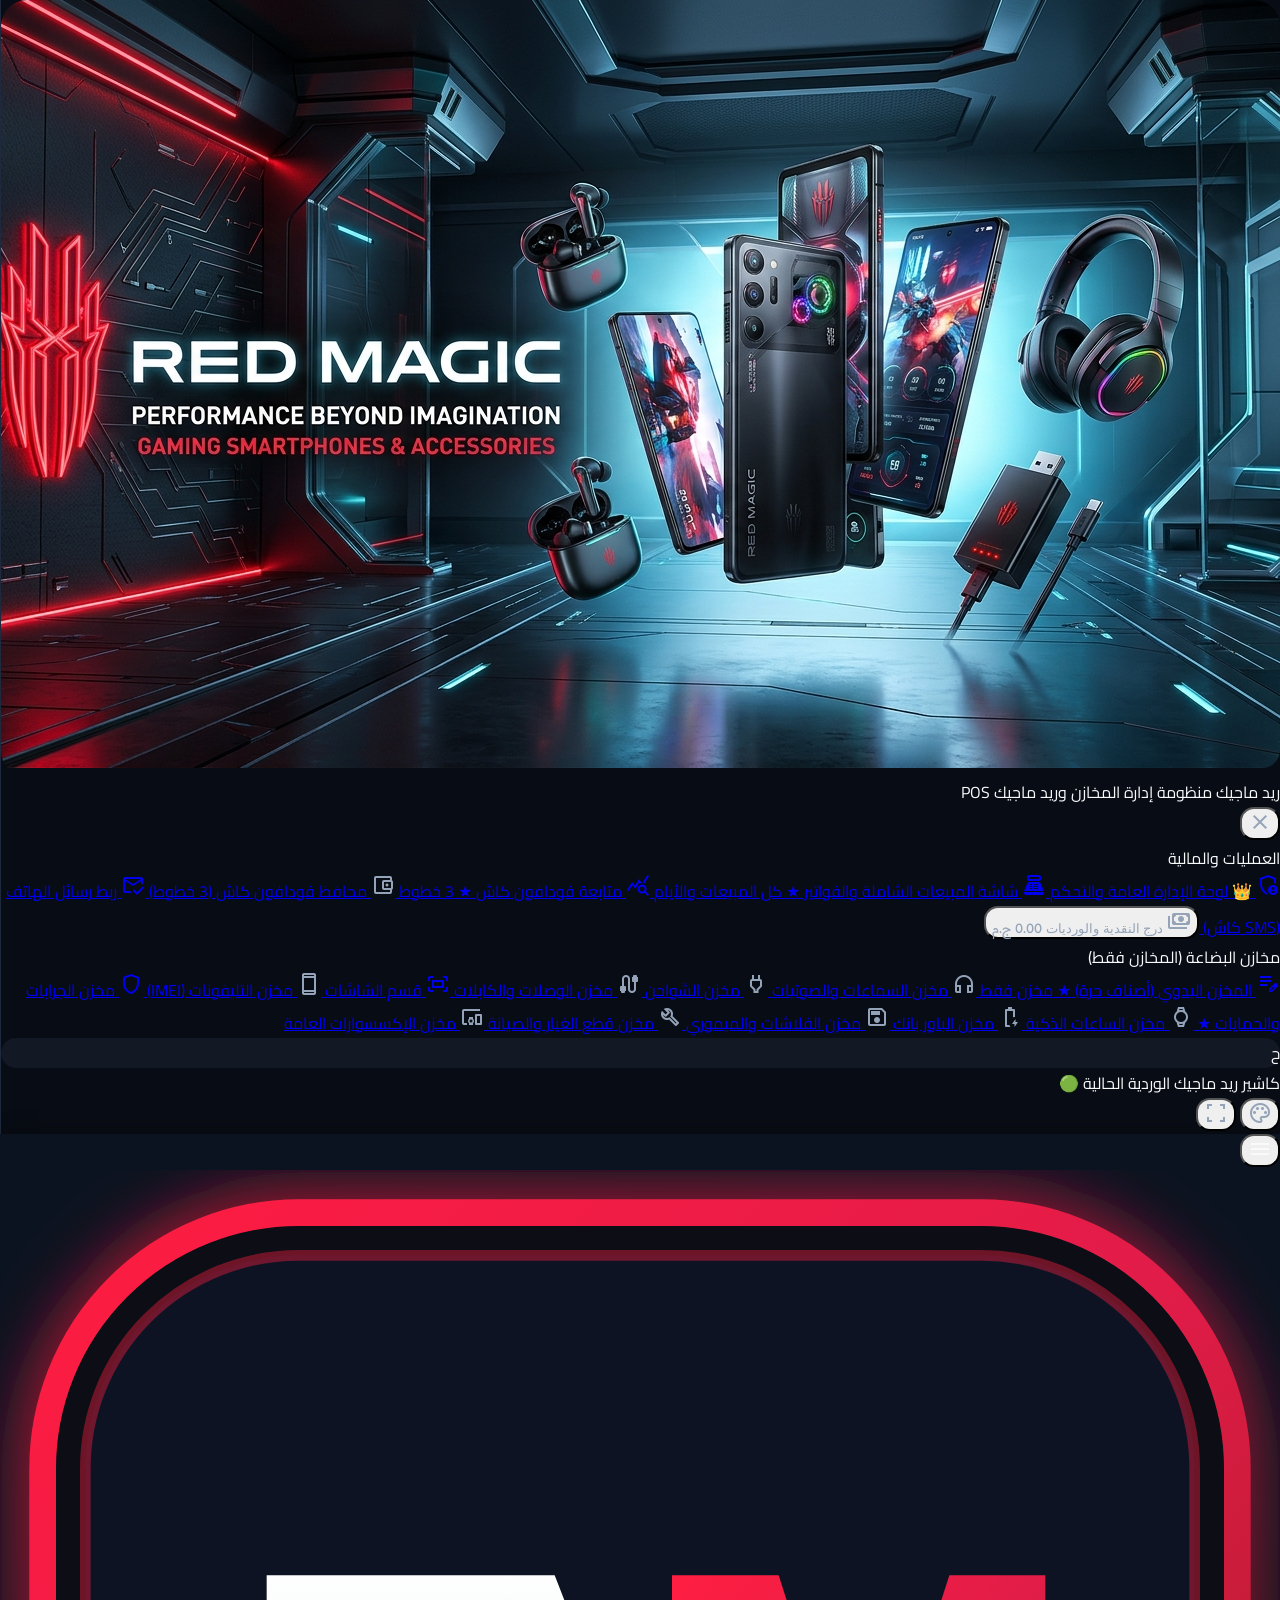
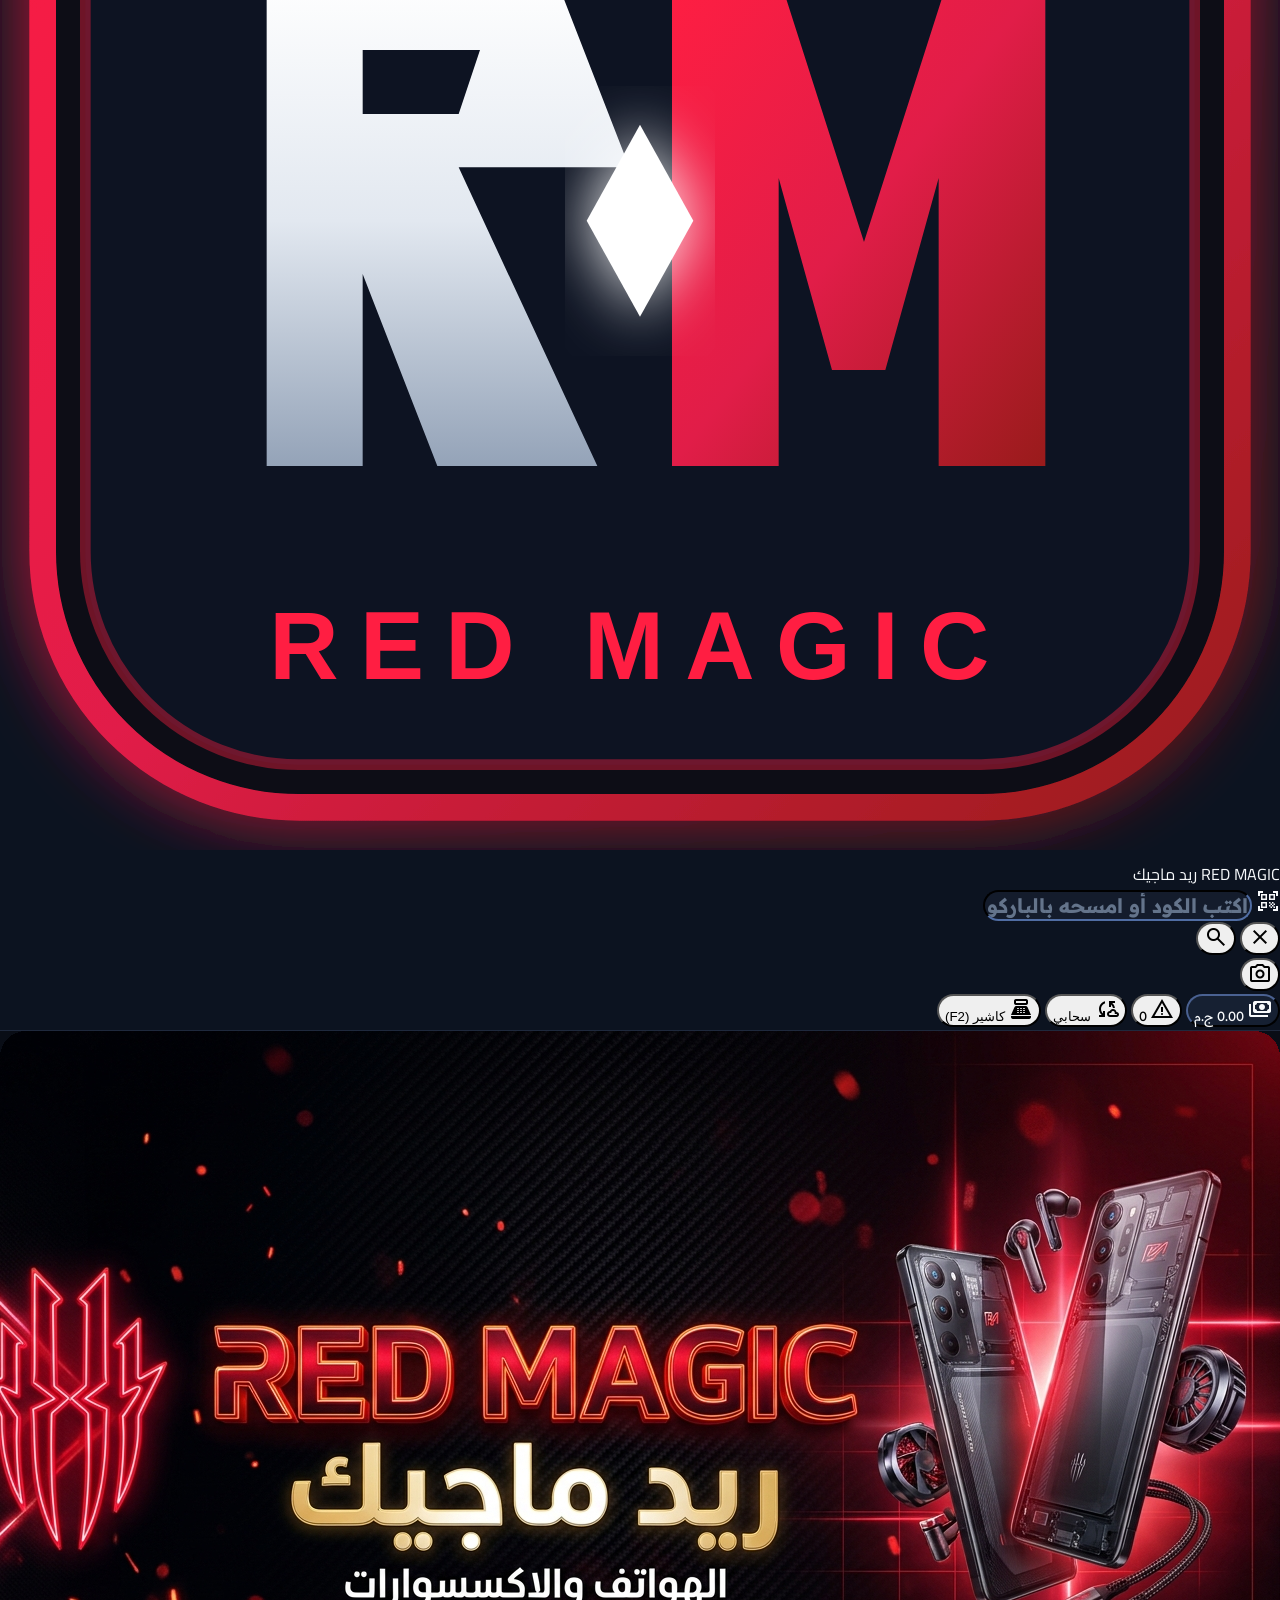
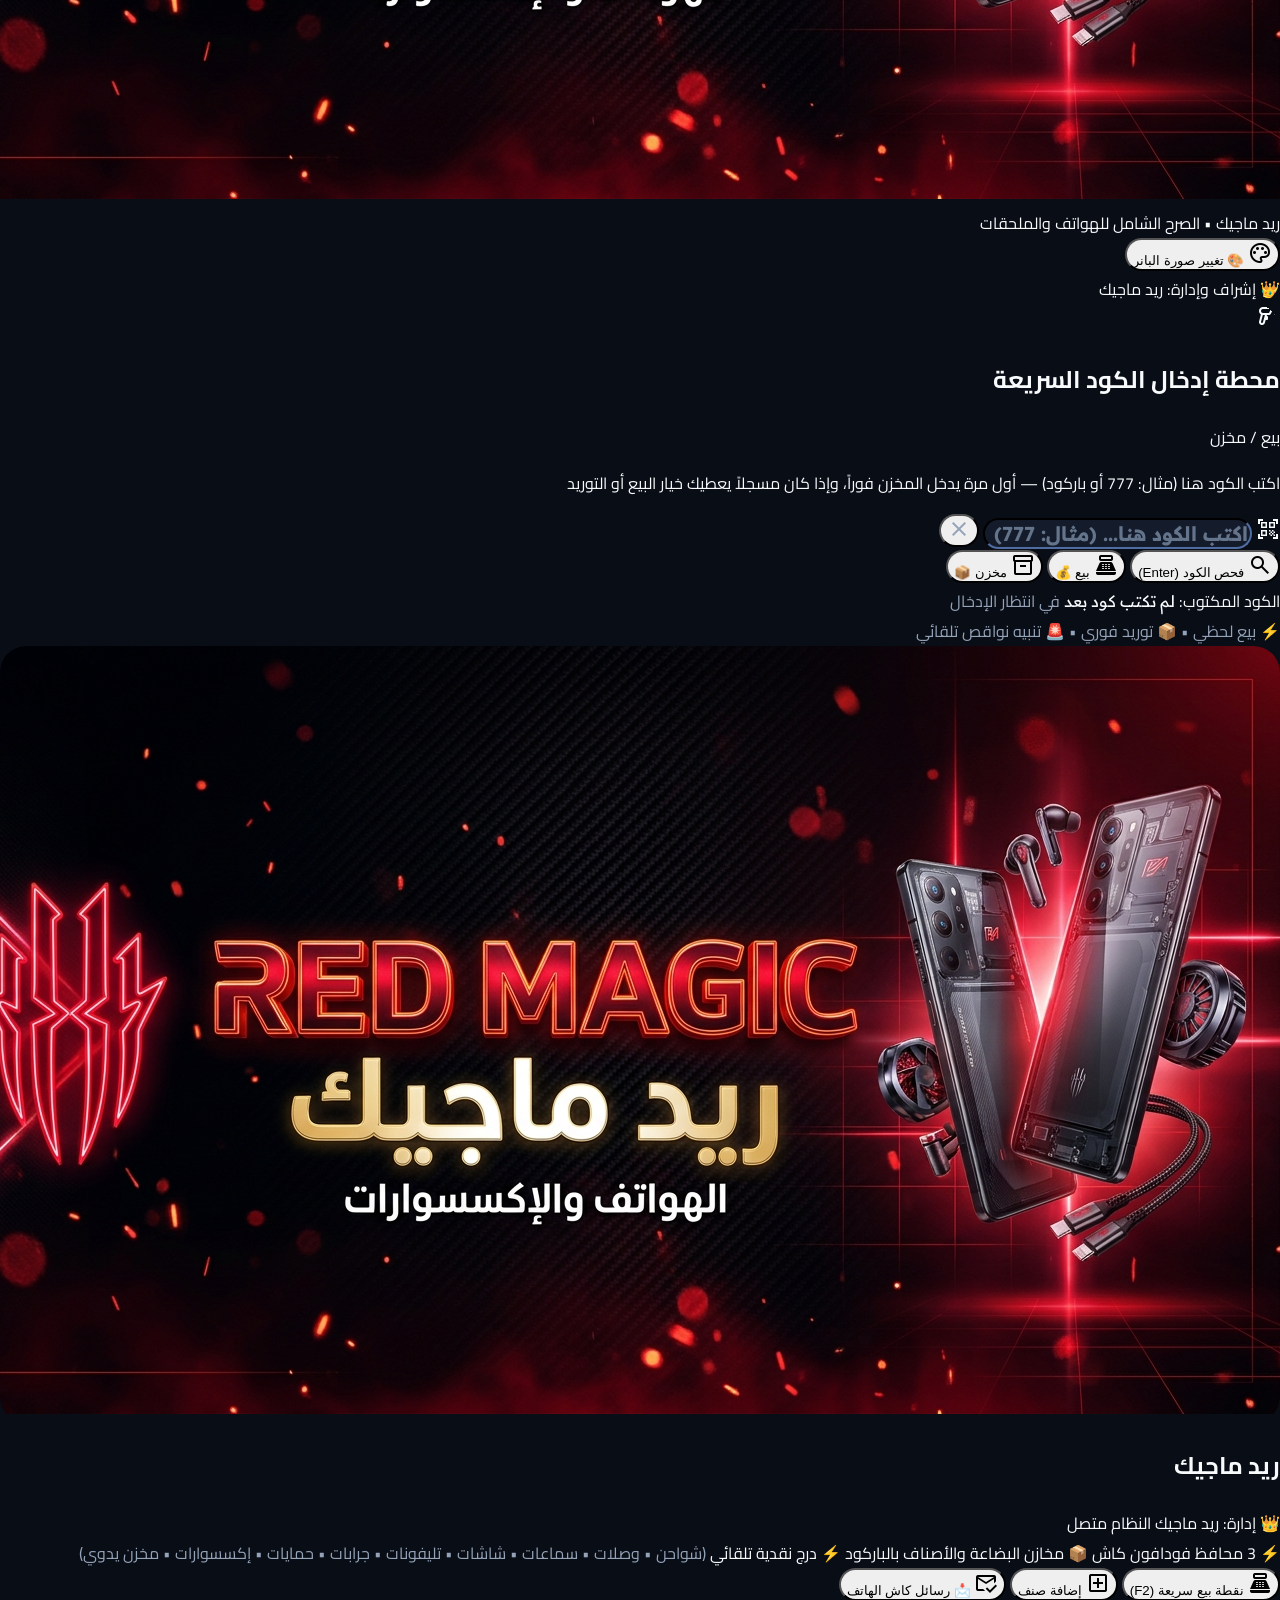
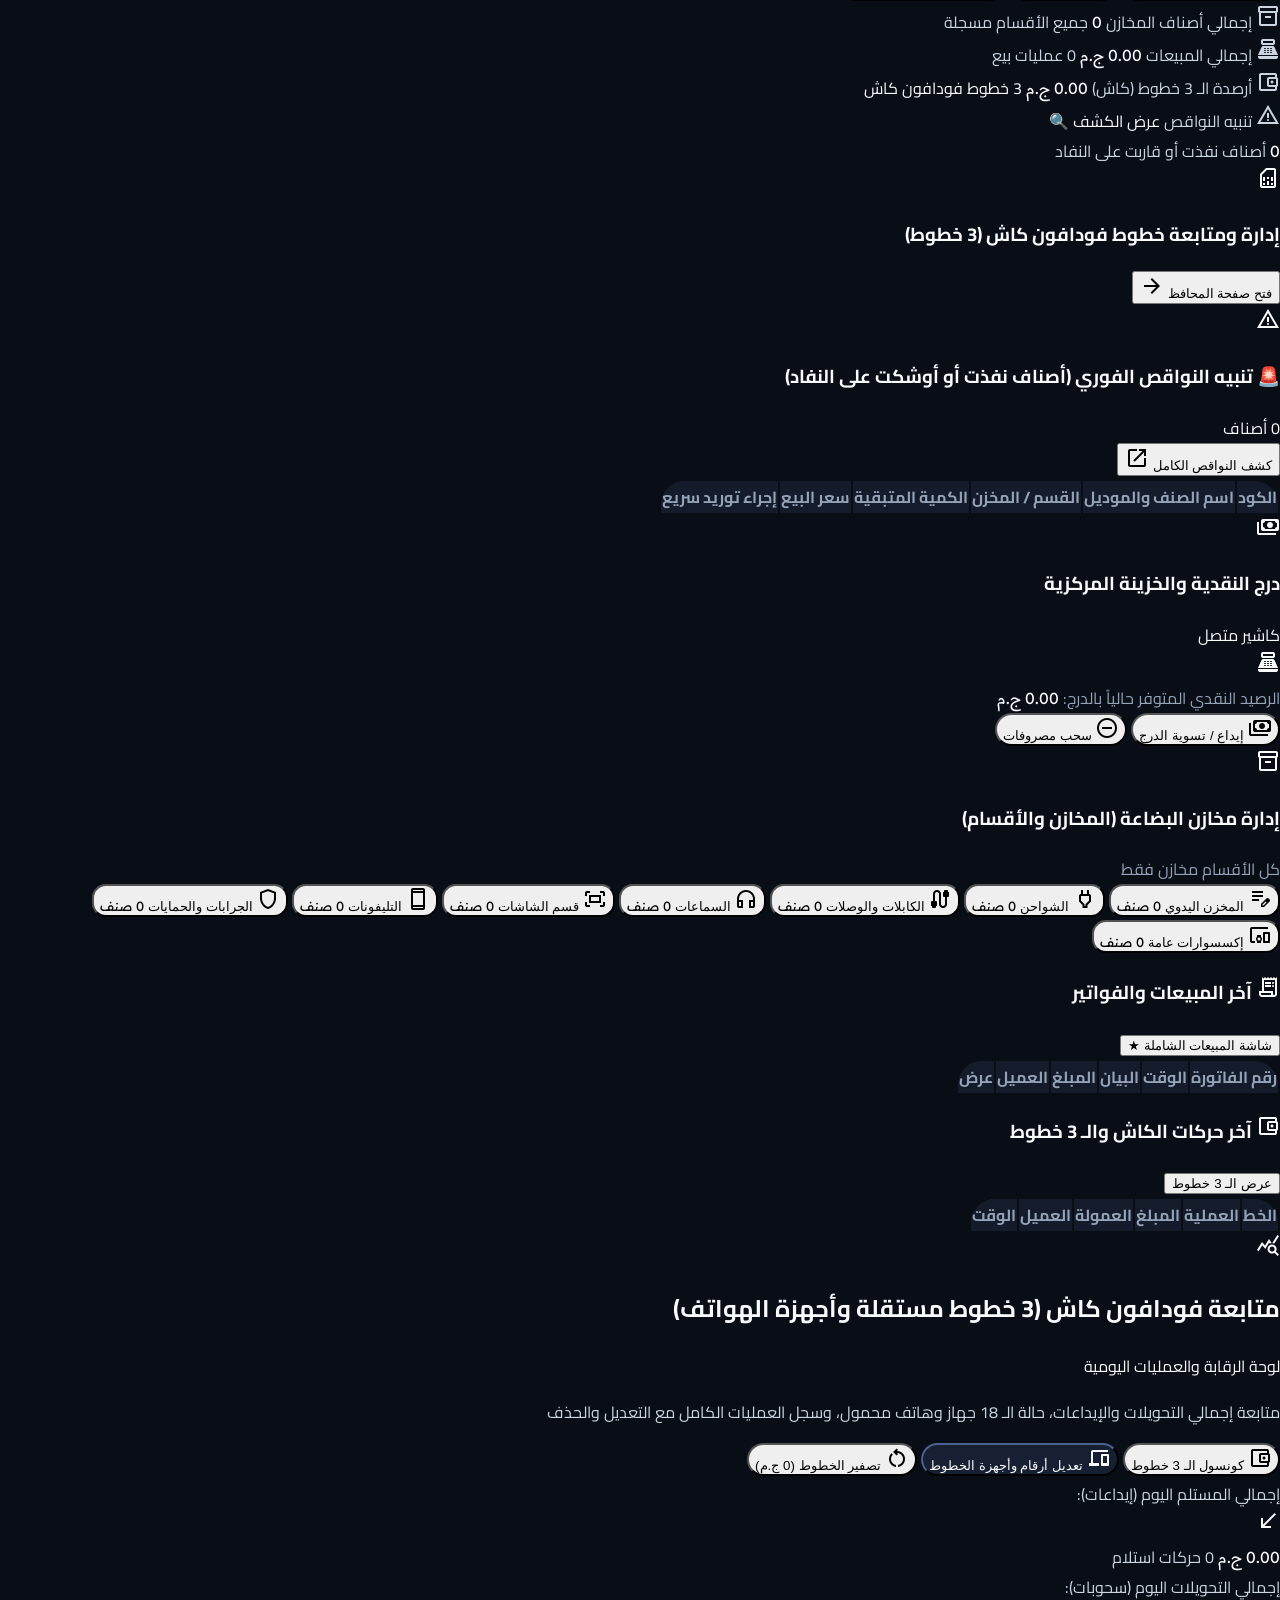
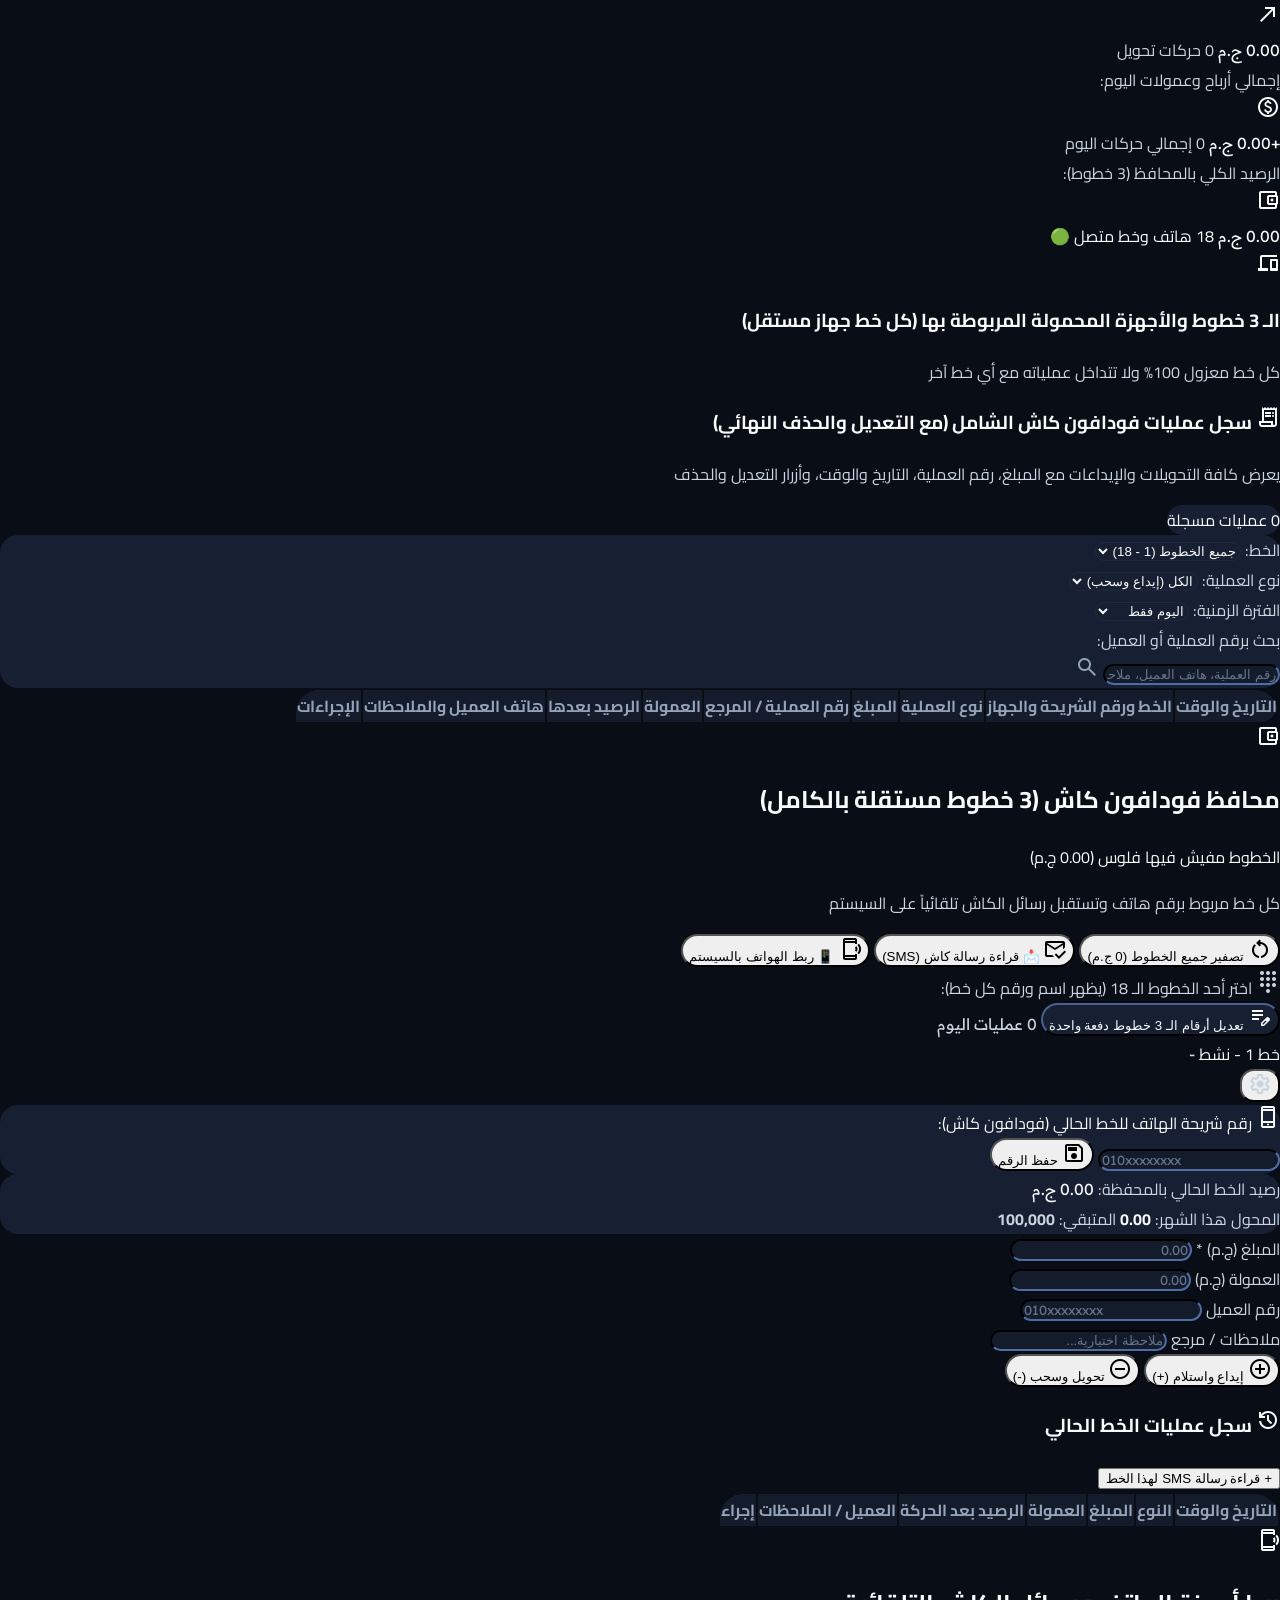
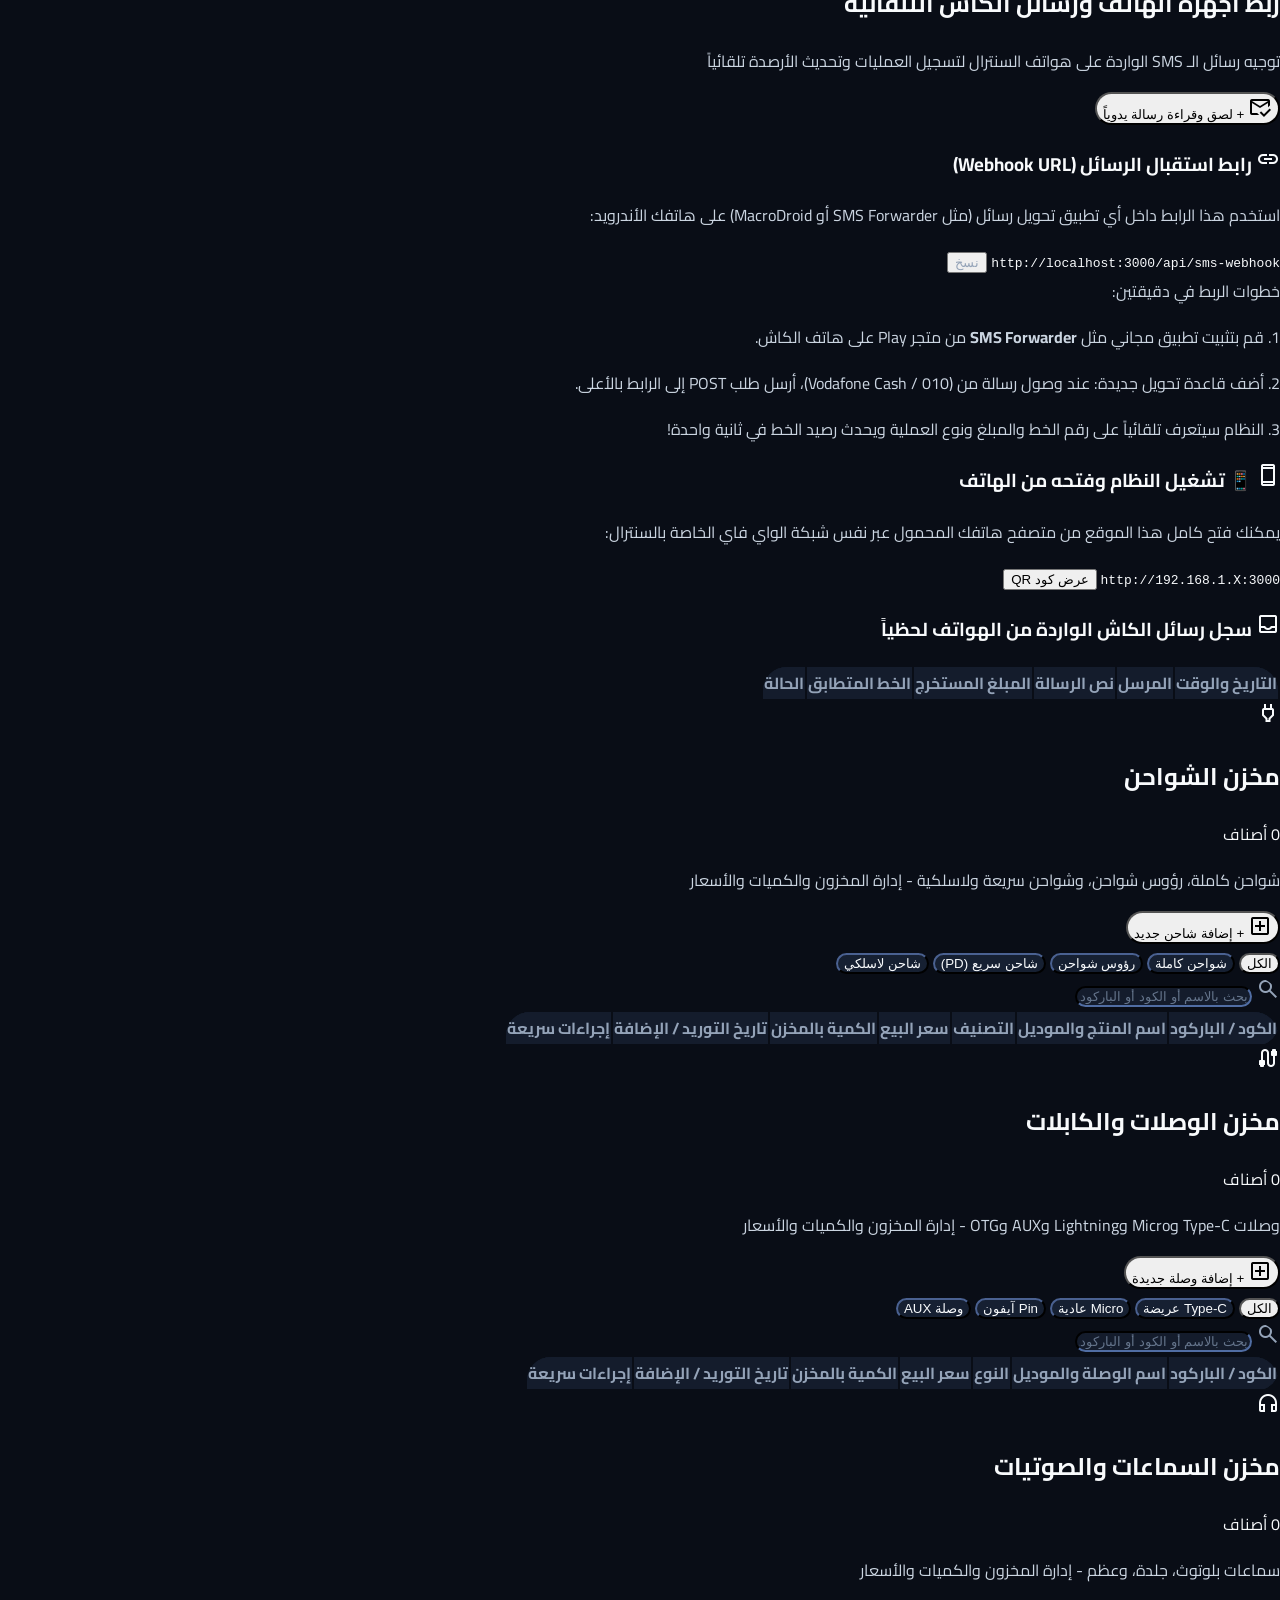
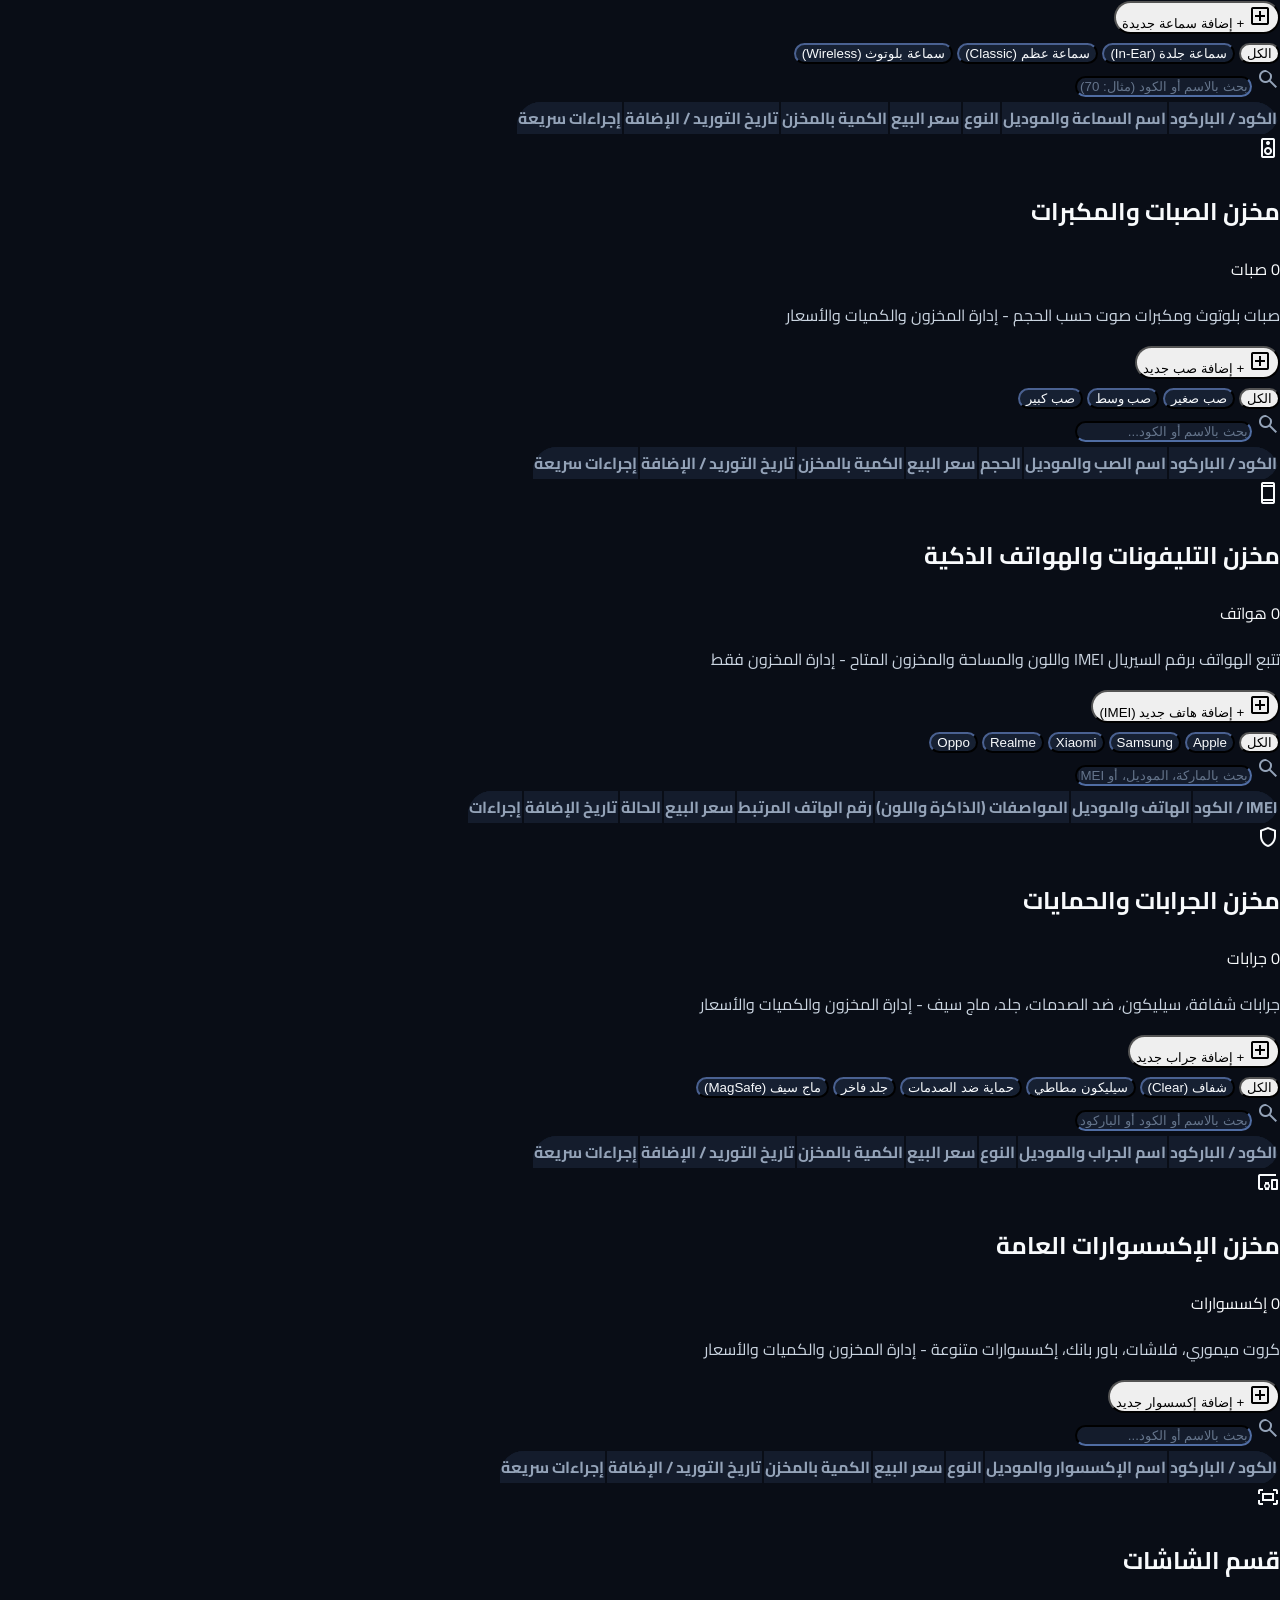
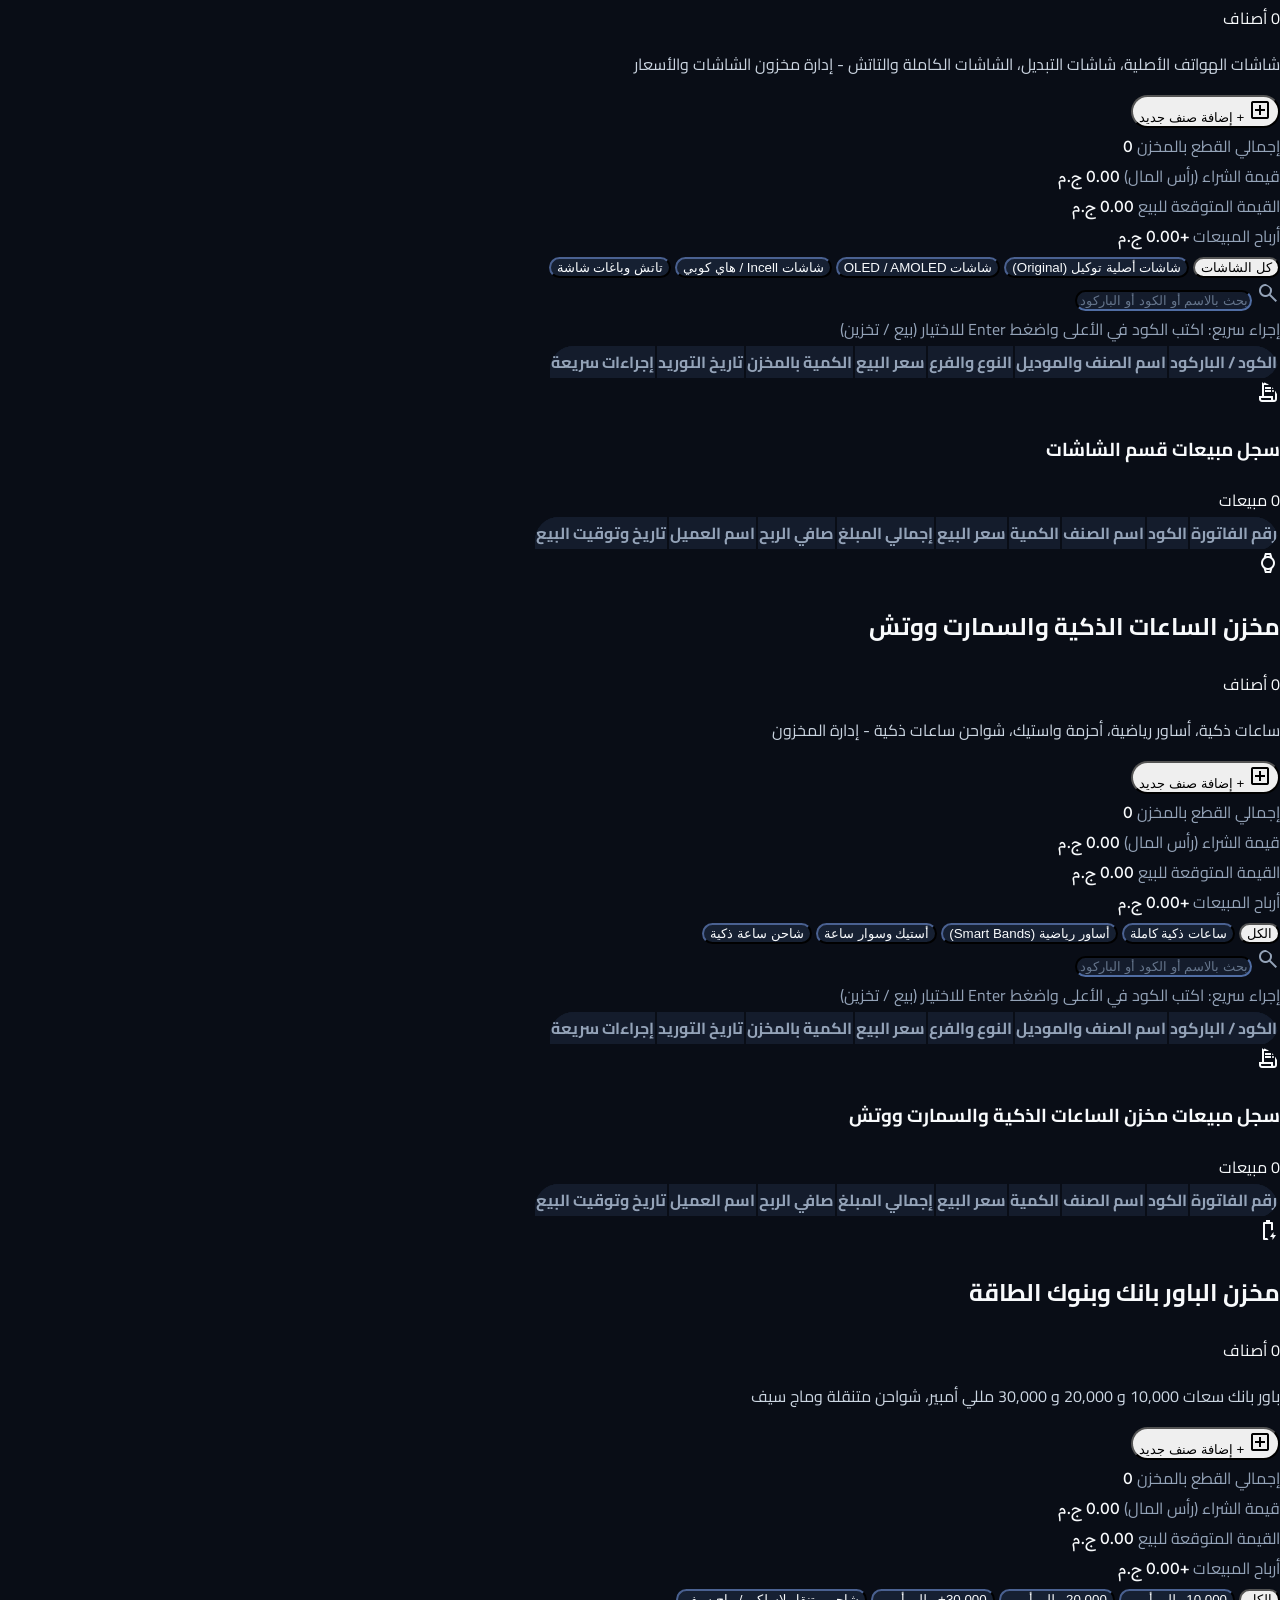
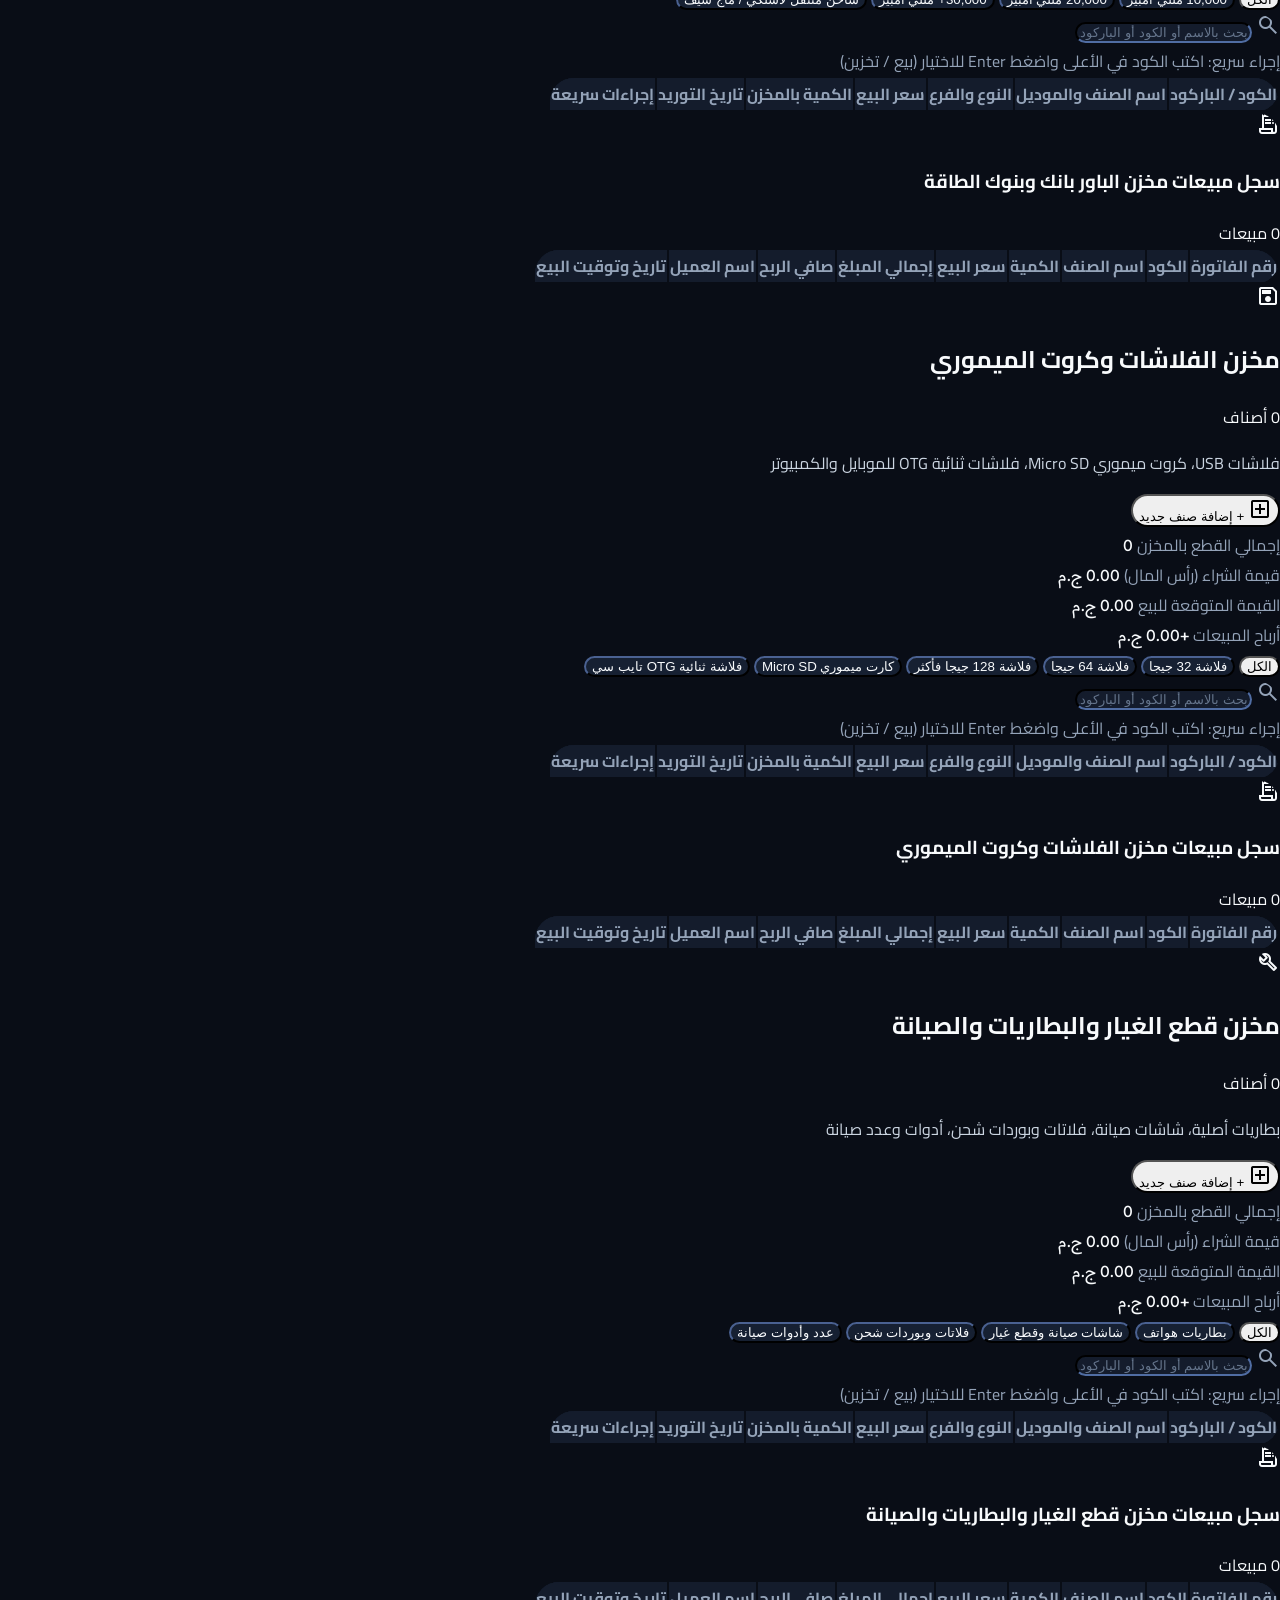
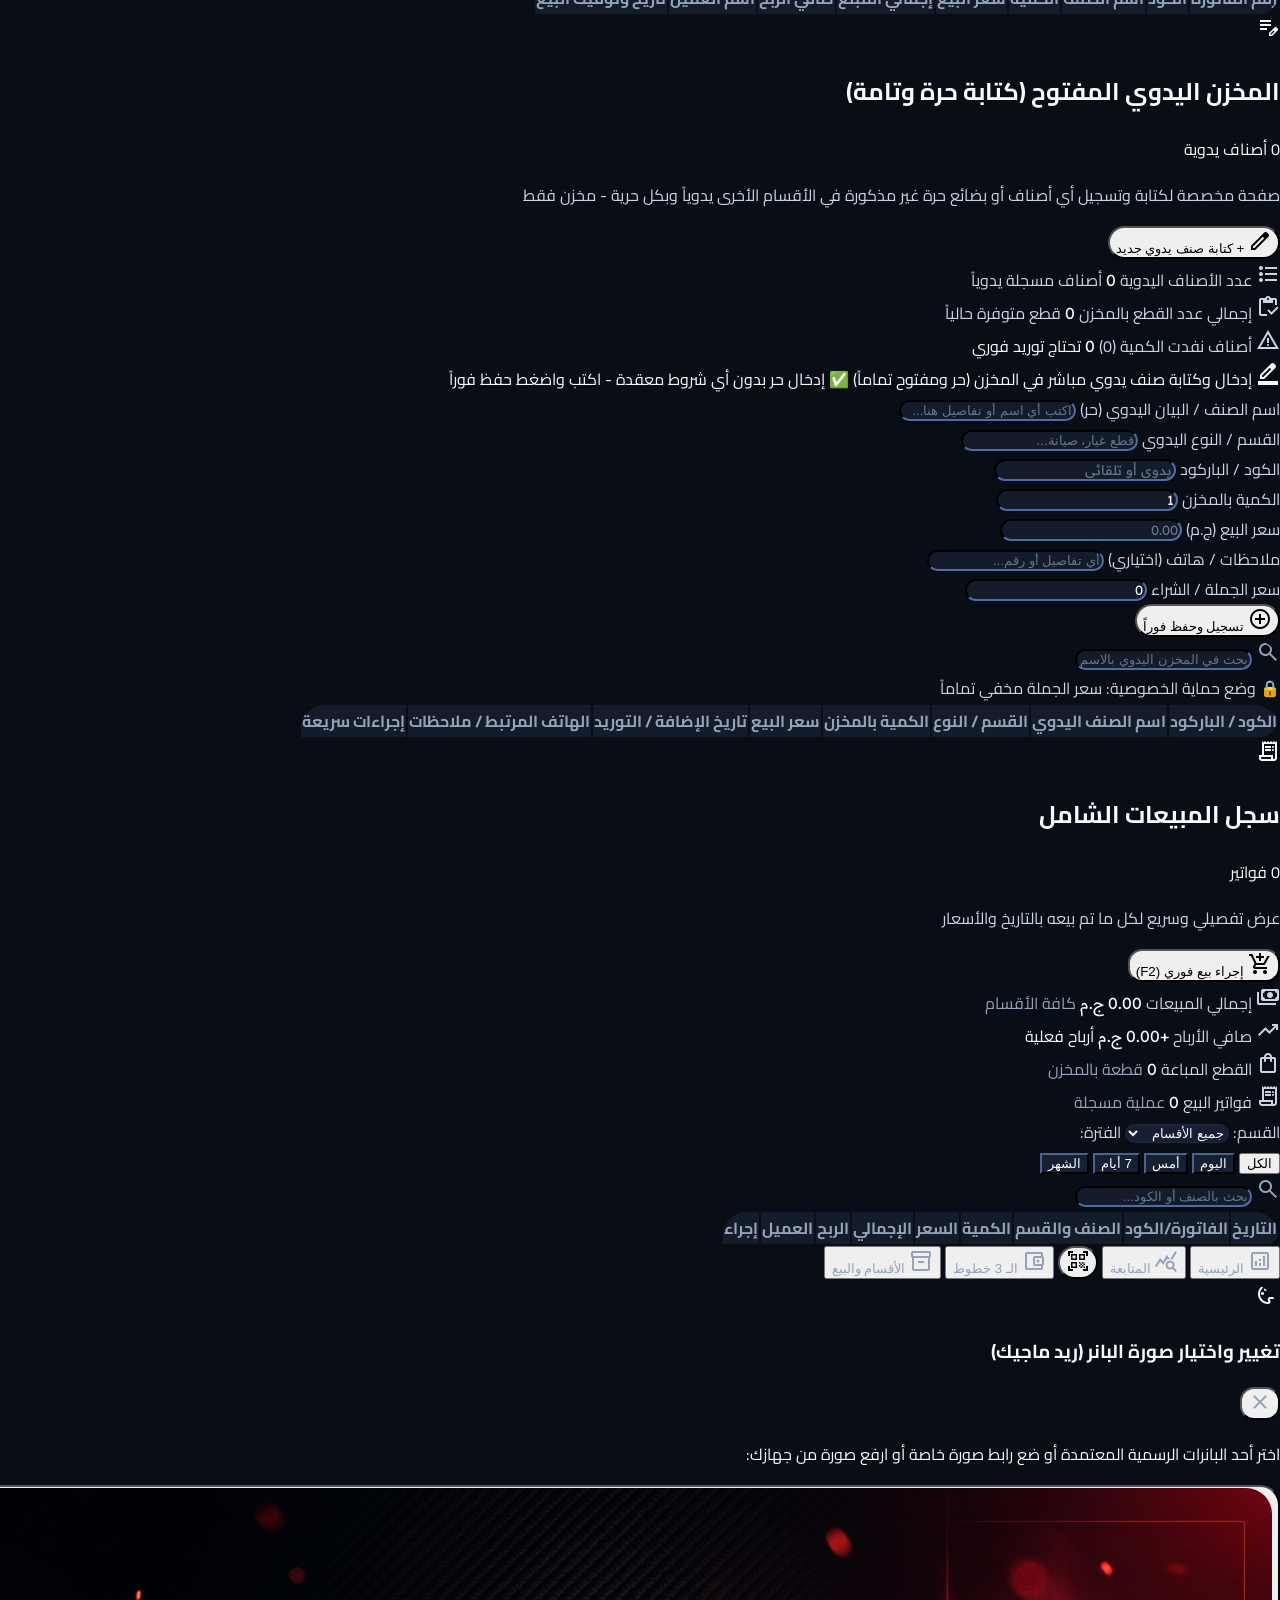
==== commit 283e1110: "Add files via upload" ====
--- a/index.html
+++ b/index.html
@@ -324,7 +324,7 @@
 
         <a href="javascript:void(0)" data-path="screens-inventory" class="flex items-center gap-3 px-4 py-2 rounded-lg text-slate-300 hover:bg-navy-card hover:text-rose-400 transition-colors text-xs font-bold">
           <span class="material-symbols-outlined text-lg text-rose-400">fit_screen</span>
-          <span>قسم الشاشات والاسكرينات</span>
+          <span>قسم الشاشات</span>
         </a>
 
         <a href="javascript:void(0)" data-path="phones-sales-inventory" class="flex items-center gap-3 px-4 py-2 rounded-lg text-slate-300 hover:bg-navy-card hover:text-rose-400 transition-colors text-xs font-bold">
@@ -338,11 +338,7 @@
           <span>مخزن الجرابات والحمايات ★</span>
         </a>
 
-        <!-- Screens & Protectors Warehouse -->
-        <a href="javascript:void(0)" data-path="screens-inventory" class="flex items-center gap-3 px-4 py-2 rounded-lg text-slate-300 hover:bg-navy-card hover:text-rose-400 transition-colors text-xs font-bold">
-          <span class="material-symbols-outlined text-lg text-slate-400">fit_screen</span>
-          <span>مخزن الاسكرينات والحماية ★</span>
-        </a>
+        
 
         <!-- Smartwatches Warehouse -->
         <a href="javascript:void(0)" data-path="smartwatches-inventory" class="flex items-center gap-3 px-4 py-2 rounded-lg text-slate-300 hover:bg-navy-card hover:text-rose-400 transition-colors text-xs font-bold">
@@ -1783,7 +1779,7 @@
                 <h2 class="font-bold text-on-surface text-lg">مخزن الإكسسوارات العامة</h2>
                 <span id="accessories-count-badge" class="px-2.5 py-0.5 rounded-full text-xs font-bold bg-rose-500/20 text-rose-400 border border-rose-500/30">0 إكسسوارات</span>
               </div>
-              <p class="text-xs text-on-surface-variant mt-0.5">اسكرينات، فلاشات، كروت ميموري، باور بانك - إدارة المخزون والكميات والأسعار</p>
+              <p class="text-xs text-on-surface-variant mt-0.5">كروت ميموري، فلاشات، باور بانك، إكسسوارات متنوعة - إدارة المخزون والكميات والأسعار</p>
             </div>
           </div>
           <button onclick="window.openAddProductModal('accessories')" class="px-4 py-2.5 rounded-xl bg-gradient-to-r from-rose-600 to-red-600 hover:from-rose-500 hover:to-red-500 text-white font-bold text-xs shadow-md shadow-rose-950/40 flex items-center gap-2 transition-all cursor-pointer">
@@ -1826,7 +1822,7 @@
       </section>
 
       <!-- ==========================================
-           VIEW: مخزن الاسكرينات ولصقات الحماية
+           VIEW: قسم الشاشات
            ========================================== -->
       <section id="view-screens-inventory" class="hidden flex flex-col gap-6">
         <div class="bg-slate-900/90 p-5 rounded-2xl shadow-xl border border-slate-800 flex flex-col md:flex-row md:items-center justify-between gap-4 backdrop-blur-md text-white">
@@ -1836,10 +1832,10 @@
             </div>
             <div>
               <div class="flex items-center gap-2 flex-wrap">
-                <h2 class="font-bold text-on-surface text-lg">قسم الشاشات والاسكرينات</h2>
+                <h2 class="font-bold text-on-surface text-lg">قسم الشاشات</h2>
                 <span id="screens-count-badge" class="px-2.5 py-0.5 rounded-full text-xs font-bold bg-rose-500/20 text-rose-400 border border-rose-500/30">0 أصناف</span>
               </div>
-              <p class="text-xs text-on-surface-variant mt-0.5">شاشات الهواتف الأصلية وبدائل الشاشات، اسكرينات زجاج وسيراميك مط، ولصقات حماية - إدارة المخزون</p>
+              <p class="text-xs text-on-surface-variant mt-0.5">شاشات الهواتف الأصلية، شاشات التبديل، الشاشات الكاملة والتاتش - إدارة مخزون الشاشات والأسعار</p>
             </div>
           </div>
           <button onclick="window.openAddProductModal('screens')" class="px-4 py-2.5 rounded-xl bg-gradient-to-r from-rose-600 to-red-600 hover:from-rose-500 hover:to-red-500 text-white font-bold text-xs shadow-md shadow-rose-950/40 flex items-center gap-2 transition-all cursor-pointer">
@@ -1871,17 +1867,16 @@
         <!-- Filter Tabs -->
         <div class="flex items-center gap-2 flex-wrap">
           
-    <button onclick="window.setScreensTab('all')" data-screens-tab="all" class="px-4 py-2 rounded-xl text-xs font-bold transition-all bg-primary text-white shadow-sm ring-1 ring-rose-500/40 cursor-pointer">الكل</button>
+    <button onclick="window.setScreensTab('all')" data-screens-tab="all" class="px-4 py-2 rounded-xl text-xs font-bold transition-all bg-primary text-white shadow-sm ring-1 ring-rose-500/40 cursor-pointer">كل الشاشات</button>
   
-    <button onclick="window.setScreensTab('glass')" data-screens-tab="glass" class="px-4 py-2 rounded-xl text-xs font-bold transition-all bg-surface-container-low hover:bg-surface-container text-on-surface border border-outline-variant/30 cursor-pointer">اسكرينة زجاج (9D/11D/21D)</button>
+    <button onclick="window.setScreensTab('original')" data-screens-tab="original" class="px-4 py-2 rounded-xl text-xs font-bold transition-all bg-surface-container-low hover:bg-surface-container text-on-surface border border-outline-variant/30 cursor-pointer">شاشات أصلية توكيل (Original)</button>
   
-    <button onclick="window.setScreensTab('privacy')" data-screens-tab="privacy" class="px-4 py-2 rounded-xl text-xs font-bold transition-all bg-surface-container-low hover:bg-surface-container text-on-surface border border-outline-variant/30 cursor-pointer">اسكرينة خصوصية (سيراميك/ضد التجسس)</button>
+    <button onclick="window.setScreensTab('oled')" data-screens-tab="oled" class="px-4 py-2 rounded-xl text-xs font-bold transition-all bg-surface-container-low hover:bg-surface-container text-on-surface border border-outline-variant/30 cursor-pointer">شاشات OLED / AMOLED</button>
   
-    <button onclick="window.setScreensTab('camera')" data-screens-tab="camera" class="px-4 py-2 rounded-xl text-xs font-bold transition-all bg-surface-container-low hover:bg-surface-container text-on-surface border border-outline-variant/30 cursor-pointer">حماية عدسات كاميرا</button>
+    <button onclick="window.setScreensTab('incell')" data-screens-tab="incell" class="px-4 py-2 rounded-xl text-xs font-bold transition-all bg-surface-container-low hover:bg-surface-container text-on-surface border border-outline-variant/30 cursor-pointer">شاشات Incell / هاي كوبي</button>
   
-    <button onclick="window.setScreensTab('back')" data-screens-tab="back" class="px-4 py-2 rounded-xl text-xs font-bold transition-all bg-surface-container-low hover:bg-surface-container text-on-surface border border-outline-variant/30 cursor-pointer">حماية ظهر وجلد</button>
-  
-        </div>
+    <button onclick="window.setScreensTab('touch')" data-screens-tab="touch" class="px-4 py-2 rounded-xl text-xs font-bold transition-all bg-surface-container-low hover:bg-surface-container text-on-surface border border-outline-variant/30 cursor-pointer">تاتش وباغات شاشة</button>
+  </div>
 
         <!-- Inventory Table Card -->
         <div class="bg-slate-900/90 rounded-2xl shadow-xl border border-slate-800 overflow-hidden flex flex-col backdrop-blur-md text-white">
@@ -1920,7 +1915,7 @@
           <div class="p-4 border-b border-slate-800 flex items-center justify-between">
             <div class="flex items-center gap-2">
               <span class="material-symbols-outlined text-rose-400">receipt_long</span>
-              <h3 class="font-bold text-sm">سجل مبيعات مخزن الاسكرينات ولصقات الحماية</h3>
+              <h3 class="font-bold text-sm">سجل مبيعات قسم الشاشات</h3>
             </div>
             <span id="screens-sales-count-badge" class="px-2.5 py-0.5 rounded-full text-xs font-bold bg-slate-800 text-slate-300">0 مبيعات</span>
           </div>
@@ -2673,7 +2668,7 @@
                 <option value="chargers">الشواحن</option>
                 <option value="cables">الوصلات</option>
                 <option value="headphones">السماعات</option>
-                <option value="screens">قسم الشاشات والاسكرينات</option>
+                <option value="screens">قسم الشاشات</option>
                 <option value="covers">الجرابات</option>
                 <option value="accessories">الإكسسوارات</option>
                 <option value="manual">المخزن اليدوي</option>
@@ -3180,10 +3175,10 @@
               <option value="headphones">قسم السماعات والصوتيات</option>
               <option value="chargers">قسم الشواحن</option>
               <option value="cables">قسم الوصلات والكابلات</option>
-              <option value="screens">قسم الشاشات والاسكرينات</option>
+              <option value="screens">قسم الشاشات</option>
               <option value="phones">قسم التليفونات (IMEI)</option>
               <option value="covers">قسم الجرابات والحمايات</option>
-              <option value="screens">مخزن الاسكرينات ولصقات الحماية</option>
+              <option value="screens">قسم الشاشات</option>
               <option value="smartwatches">مخزن الساعات الذكية والسمارت ووتش</option>
               <option value="powerbanks">مخزن الباور بانك وبنوك الطاقة</option>
               <option value="storage">مخزن الفلاشات وكروت الميموري</option>
@@ -4170,6 +4165,147 @@
   console.warn('Clean slate init note:', e);
 }
 
+// ==============================================================
+// RED MAGIC - TOTAL ZERO INITIALIZATION (تصفير شامل لجميع الفلوس والمبيعات والمخزن)
+// ==============================================================
+const REDMAGIC_TOTAL_ZERO_KEY = 'redmagic_total_zero_applied_v1';
+try {
+  // Blacklist all legacy test/mock sales IDs
+  [
+    'inv_1795018543177', 'INV-1013',
+    'inv_1795012438516', 'INV-1012',
+    'E1RvID4j38nBgtqdlnRo', 'INV-1011',
+    'i6fVbQeRQ1mb67bNQVn2', 'INV-1010',
+    'QSo4djW7jZjPVb1rM7B9', 'INV-1009',
+    'lhIydF8Kog7aedFYRabQ', 'INV-1007',
+    'VRcm43NBv6v3jn3qkIOW', 'INV-1006',
+    'vduKWGoFcRrgjcjfZ2K0', 'INV-1005',
+    'RnrcY13YBCQgvbzRrYaU', 'INV-1004',
+    'AUPMu5RSUiAixfnhyCzr', 'INV-1003',
+    'inv_1795097100346', 'INV-1015',
+    'inv_1795018445701', 'INV-1014'
+  ].forEach(id => blacklistSale(id));
+
+  if (!localStorage.getItem(REDMAGIC_TOTAL_ZERO_KEY)) {
+    // Zero out sales
+    Store.salesInvoices = [];
+    setLocal(STORAGE_KEYS.SALES, []);
+
+    // Zero out products
+    Store.products = [];
+    setLocal(STORAGE_KEYS.PRODUCTS, []);
+
+    // Zero out drawer completely
+    Store.drawer = {
+      shiftId: '#101',
+      openingCash: 0,
+      currentCash: 0,
+      history: []
+    };
+    setLocal(STORAGE_KEYS.DRAWER, Store.drawer);
+
+    // Zero out Vodafone lines balances
+    Store.vodafoneTransactions = [];
+    setLocal(STORAGE_KEYS.VODAFONE_TXS, []);
+
+    Store.vodafoneLines = [1, 2, 3].map(i => {
+      const existing = (Store.vodafoneLines || []).find(l => l.lineNum === i) || {};
+      return {
+        ...existing,
+        id: existing.id || `line_${i}`,
+        lineNum: i,
+        phone: existing.phone || '',
+        balance: 0.00,
+        totalTransferredMonth: 0.00,
+        monthlyLimit: 100000,
+        isActive: true,
+        deviceName: existing.deviceName || `هاتف محمول خط ${i}`,
+        deviceStatus: 'connected'
+      };
+    });
+    setLocal(STORAGE_KEYS.VODAFONE_LINES, Store.vodafoneLines);
+
+    // Zero out SMS
+    Store.smsInbox = [];
+    setLocal(STORAGE_KEYS.SMS_INBOX, []);
+
+    localStorage.setItem(REDMAGIC_TOTAL_ZERO_KEY, 'true');
+    syncToLocalServer();
+    console.log('✨ [ريد ماجيك] تم تصفير كافة الحسابات والفلوس والمخزن بالكامل (كلو صفر)!');
+  }
+} catch (e) {
+  console.warn('Total zero init note:', e);
+}
+
+// Global Total Zero Reset Function
+window.totalSystemZeroReset = async function(force = false) {
+  if (!force && !confirm("⚠️ هل أنت متأكد من تصفير النظام بالكامل؟\n(سيتم تصفير المخزن، المبيعات، حركات الكاش، الدرج، وأرصدة الخطوط لتصبح صفر تماماً)")) {
+    return;
+  }
+
+  // 1. Blacklist & delete local products
+  (Store.products || []).forEach(p => { if (p && p.id) blacklistProduct(p.id); });
+  (Store.salesInvoices || []).forEach(s => { if (s && s.id) blacklistSale(s.id); if (s && s.invoiceNumber) blacklistSale(s.invoiceNumber); });
+  (Store.vodafoneTransactions || []).forEach(t => { if (t && t.id) blacklistVodafoneTx(t.id); if (t && t.transactionId) blacklistVodafoneTx(t.transactionId); });
+
+  // 2. Wipe Firestore docs if connected
+  if (db) {
+    try {
+      const pSnap = await getDocs(collection(db, "products"));
+      pSnap.forEach(d => { blacklistProduct(d.id); deleteDoc(doc(db, "products", d.id)).catch(console.warn); });
+      const sSnap = await getDocs(collection(db, "sales_invoices"));
+      sSnap.forEach(d => { blacklistSale(d.id); deleteDoc(doc(db, "sales_invoices", d.id)).catch(console.warn); });
+      const tSnap = await getDocs(collection(db, "vodafone_transactions"));
+      tSnap.forEach(d => { blacklistVodafoneTx(d.id); deleteDoc(doc(db, "vodafone_transactions", d.id)).catch(console.warn); });
+      for (let i = 1; i <= 3; i++) {
+        setDoc(doc(db, "vodafone_lines", `line_${i}`), { balance: 0.00, totalTransferredMonth: 0.00 }, { merge: true }).catch(console.warn);
+      }
+    } catch(e) {}
+  }
+
+  // 3. Clear all Store objects
+  Store.products = [];
+  setLocal(STORAGE_KEYS.PRODUCTS, []);
+  Store.salesInvoices = [];
+  setLocal(STORAGE_KEYS.SALES, []);
+  Store.vodafoneTransactions = [];
+  setLocal(STORAGE_KEYS.VODAFONE_TXS, []);
+  Store.smsInbox = [];
+  setLocal(STORAGE_KEYS.SMS_INBOX, []);
+
+  Store.drawer = {
+    shiftId: '#101',
+    openingCash: 0,
+    currentCash: 0,
+    history: []
+  };
+  setLocal(STORAGE_KEYS.DRAWER, Store.drawer);
+
+  Store.vodafoneLines = [1, 2, 3].map(i => ({
+    id: `line_${i}`,
+    lineNum: i,
+    phone: '',
+    balance: 0.00,
+    totalTransferredMonth: 0.00,
+    monthlyLimit: 100000,
+    isActive: true,
+    deviceName: `هاتف محمول خط ${i}`,
+    deviceStatus: 'connected'
+  }));
+  setLocal(STORAGE_KEYS.VODAFONE_LINES, Store.vodafoneLines);
+
+  syncToLocalServer();
+  notifySubscribers("products_updated", []);
+  notifySubscribers("sales_updated", []);
+  notifySubscribers("drawer_updated", Store.drawer);
+  notifySubscribers("vodafone_lines_updated", Store.vodafoneLines);
+  notifySubscribers("vodafone_txs_updated", []);
+  updateGlobalHeaderBadges();
+  renderDashboard();
+  showToast("تم تصفير النظام بالكامل بنجاح — كل الحسابات والمخزن أصبحت صفر!", "success");
+};
+
+
 // Global user-callable clean warehouse function
 window.clearWarehouseCleanSlate = async function(force = false) {
   if (!force && !confirm("هل أنت متأكد من تفريغ المخزن بالكامل والبدء من جديد على نظيف؟\n(سيتم مسح جميع الأصناف لبدء الجرد الجديد على نظيف)")) {
@@ -4299,7 +4435,14 @@
 
     let salesChanged = false;
     const salesBlacklist = getDeletedSalesBlacklist();
-    if (Array.isArray(json.data.salesInvoices) && json.data.salesInvoices.length > 0) {
+    if (Array.isArray(json.data.salesInvoices)) {
+      if (json.data.salesInvoices.length === 0 && localStorage.getItem('redmagic_total_zero_applied_v1')) {
+        if ((Store.salesInvoices || []).length > 0) {
+          Store.salesInvoices = [];
+          setLocal(STORAGE_KEYS.SALES, []);
+          salesChanged = true;
+        }
+      } else if (json.data.salesInvoices.length > 0) {
       const curSales = Store.salesInvoices || [];
       json.data.salesInvoices.forEach(s => {
         if (!s || !s.id || salesBlacklist.has(s.id)) return;
@@ -4316,6 +4459,7 @@
         notifySubscribers("sales_updated", curSales);
       }
     }
+  }
 
     if (json.data.drawer && (!Store.drawer || (Store.drawer.history || []).length < (json.data.drawer.history || []).length)) {
       Store.drawer = json.data.drawer;
@@ -4557,6 +4701,19 @@
     // 3. Sync Vodafone Transactions (Filtered with permanent deleted blacklist & Local merge protection)
     const txCol = collection(db, "vodafone_transactions");
     onSnapshot(txCol, (snapshot) => {
+      // First-time clean purge of legacy vodafone transactions from remote cloud
+      if (!localStorage.getItem('redmagic_clean_vtx_zero_v2')) {
+        snapshot.forEach(docSnap => {
+          blacklistVodafoneTx(docSnap.id);
+          deleteDoc(doc(db, "vodafone_transactions", docSnap.id)).catch(console.warn);
+        });
+        localStorage.setItem('redmagic_clean_vtx_zero_v2', 'true');
+        Store.vodafoneTransactions = [];
+        setLocal(STORAGE_KEYS.VODAFONE_TXS, []);
+        syncToLocalServer();
+        notifySubscribers("vodafone_txs_updated", []);
+        return;
+      }
       const blacklist = getDeletedVodaTxsBlacklist();
       const txs = [];
       snapshot.forEach(docSnap => {
@@ -4606,6 +4763,20 @@
     // 4. Sync Sales Invoices (Filtered with permanent deleted blacklist & Local merge protection)
     const salesCol = collection(db, "sales_invoices");
     onSnapshot(salesCol, (snapshot) => {
+      // First-time clean purge of legacy sales from remote cloud
+      if (!localStorage.getItem('redmagic_clean_sales_zero_v2')) {
+        snapshot.forEach(docSnap => {
+          blacklistSale(docSnap.id);
+          deleteDoc(doc(db, "sales_invoices", docSnap.id)).catch(console.warn);
+        });
+        localStorage.setItem('redmagic_clean_sales_zero_v2', 'true');
+        Store.salesInvoices = [];
+        setLocal(STORAGE_KEYS.SALES, []);
+        syncToLocalServer();
+        notifySubscribers("sales_updated", []);
+        updateGlobalHeaderBadges();
+        return;
+      }
       const salesBlacklist = getDeletedSalesBlacklist();
       const remoteInvoices = [];
       
@@ -9217,7 +9388,7 @@
         `;
       } else if (category === 'accessories') {
         subcatSelect.innerHTML = `
-          <option value="screen_protector">اسكرينة حماية شاشة</option>
+          <option value="screen_part">شاشة كاملة / باغة</option>
           <option value="holder">حامل هاتف / ستاند سيارة</option>
           <option value="memory">كارت ميموري / فلاشة</option>
           <option value="powerbank">باور بانك</option>
@@ -10013,7 +10184,7 @@
     case 'speakers': return 'قسم الصبات والمكبرات';
     case 'phones': return 'قسم التليفونات';
     case 'covers': return 'قسم الجرابات والحمايات';
-    case 'screens': return 'مخزن الاسكرينات والحماية';
+    case 'screens': return 'قسم الشاشات';
     case 'smartwatches': return 'مخزن الساعات الذكية';
     case 'powerbanks': return 'مخزن الباور بانك';
     case 'storage': return 'مخزن الفلاشات والميموري';
@@ -10675,15 +10846,15 @@
 
 // 1. Screens Warehouse
 export function renderScreensPage() {
-  renderWarehouseHelper('screens', 'مخزن الاسكرينات والحماية', 'activeScreensTab', 'screens-search-input', 'screens-table-body', 'screens-sales-table-body', getScreensSubcategoryLabel);
+  renderWarehouseHelper('screens', 'قسم الشاشات', 'activeScreensTab', 'screens-search-input', 'screens-table-body', 'screens-sales-table-body', getScreensSubcategoryLabel);
 }
 function getScreensSubcategoryLabel(sub) {
   switch (sub) {
-    case 'glass': return 'اسكرينة زجاج';
-    case 'privacy': return 'اسكرينة خصوصية / سيراميك';
-    case 'camera': return 'حماية عدسات كاميرا';
-    case 'back': return 'حماية ظهر';
-    default: return 'اسكرينة / حماية';
+    case 'original': return 'شاشة أصلية توكيل';
+    case 'oled': return 'شاشة OLED / AMOLED';
+    case 'incell': return 'شاشة Incell / هاي كوبي';
+    case 'touch': return 'تاتش / باغة شاشة';
+    default: return 'شاشة هاتف';
   }
 }
 window.renderScreensPage = renderScreensPage;
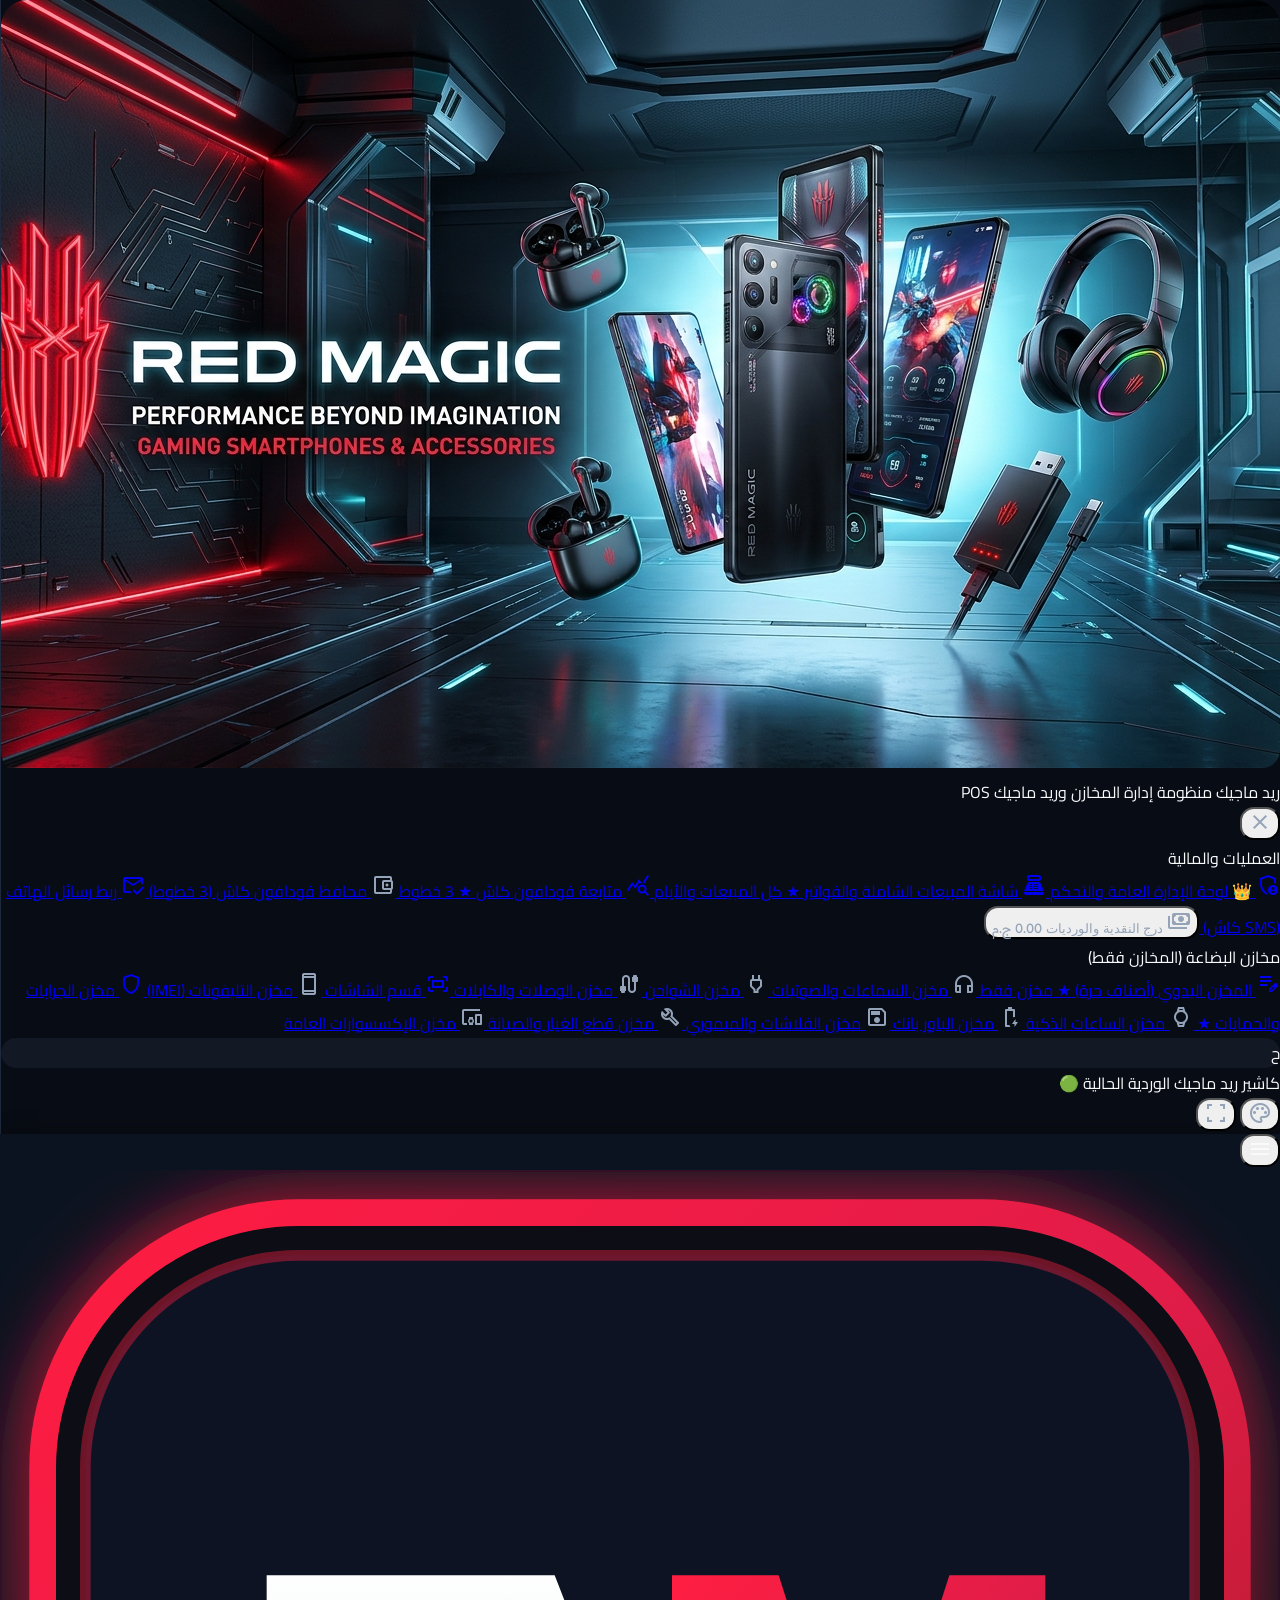
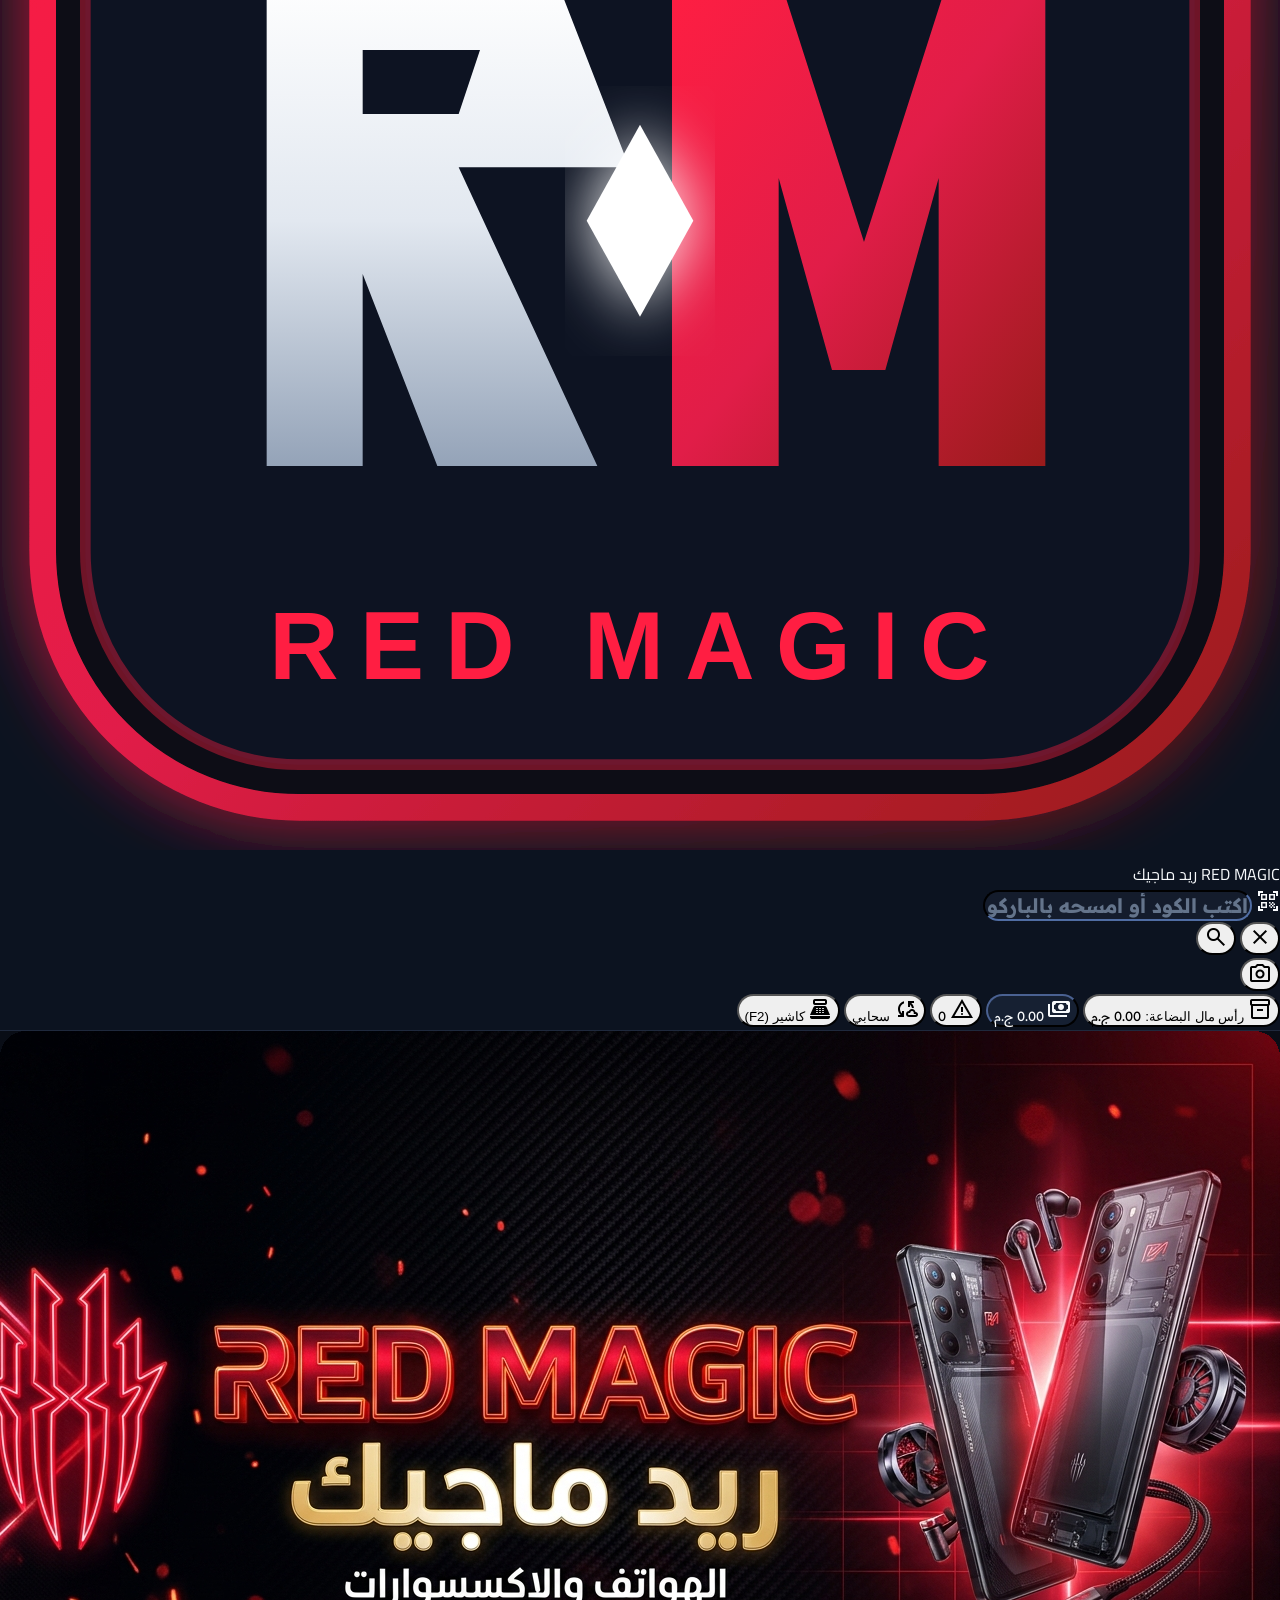
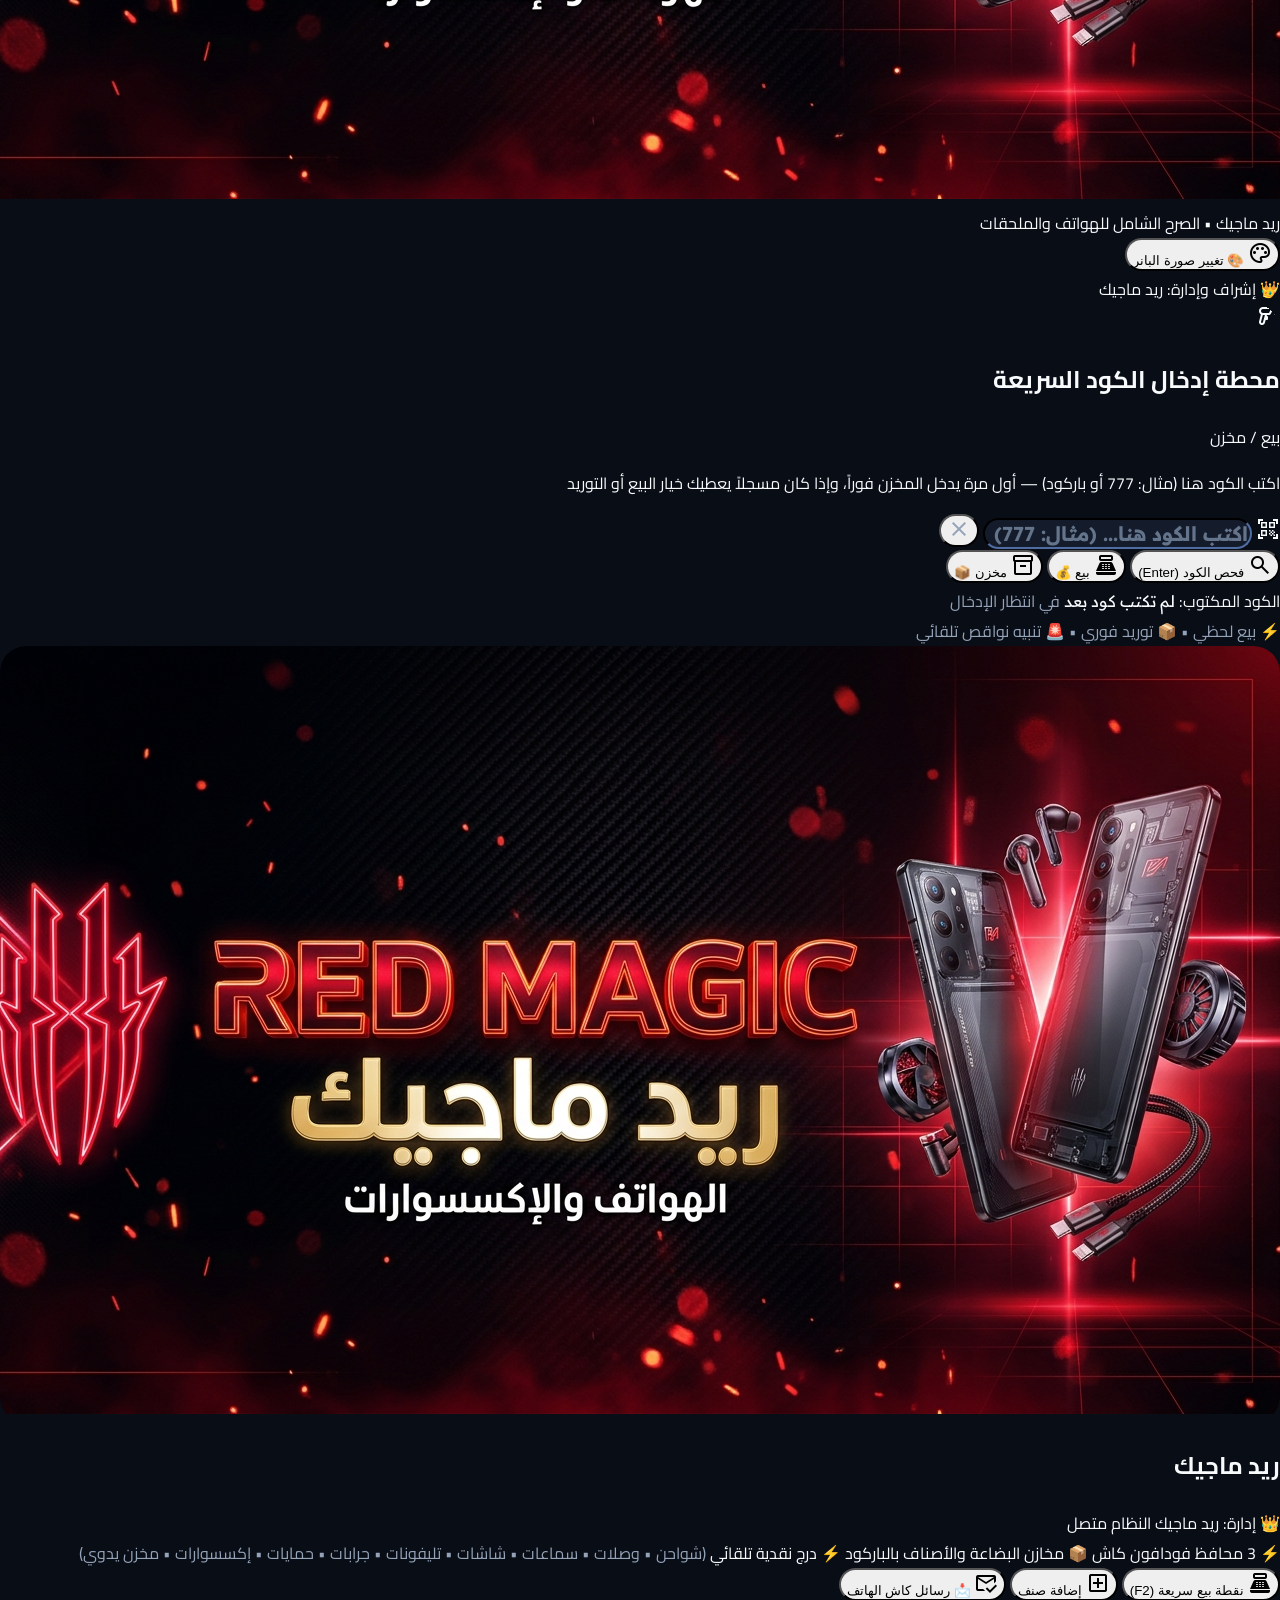
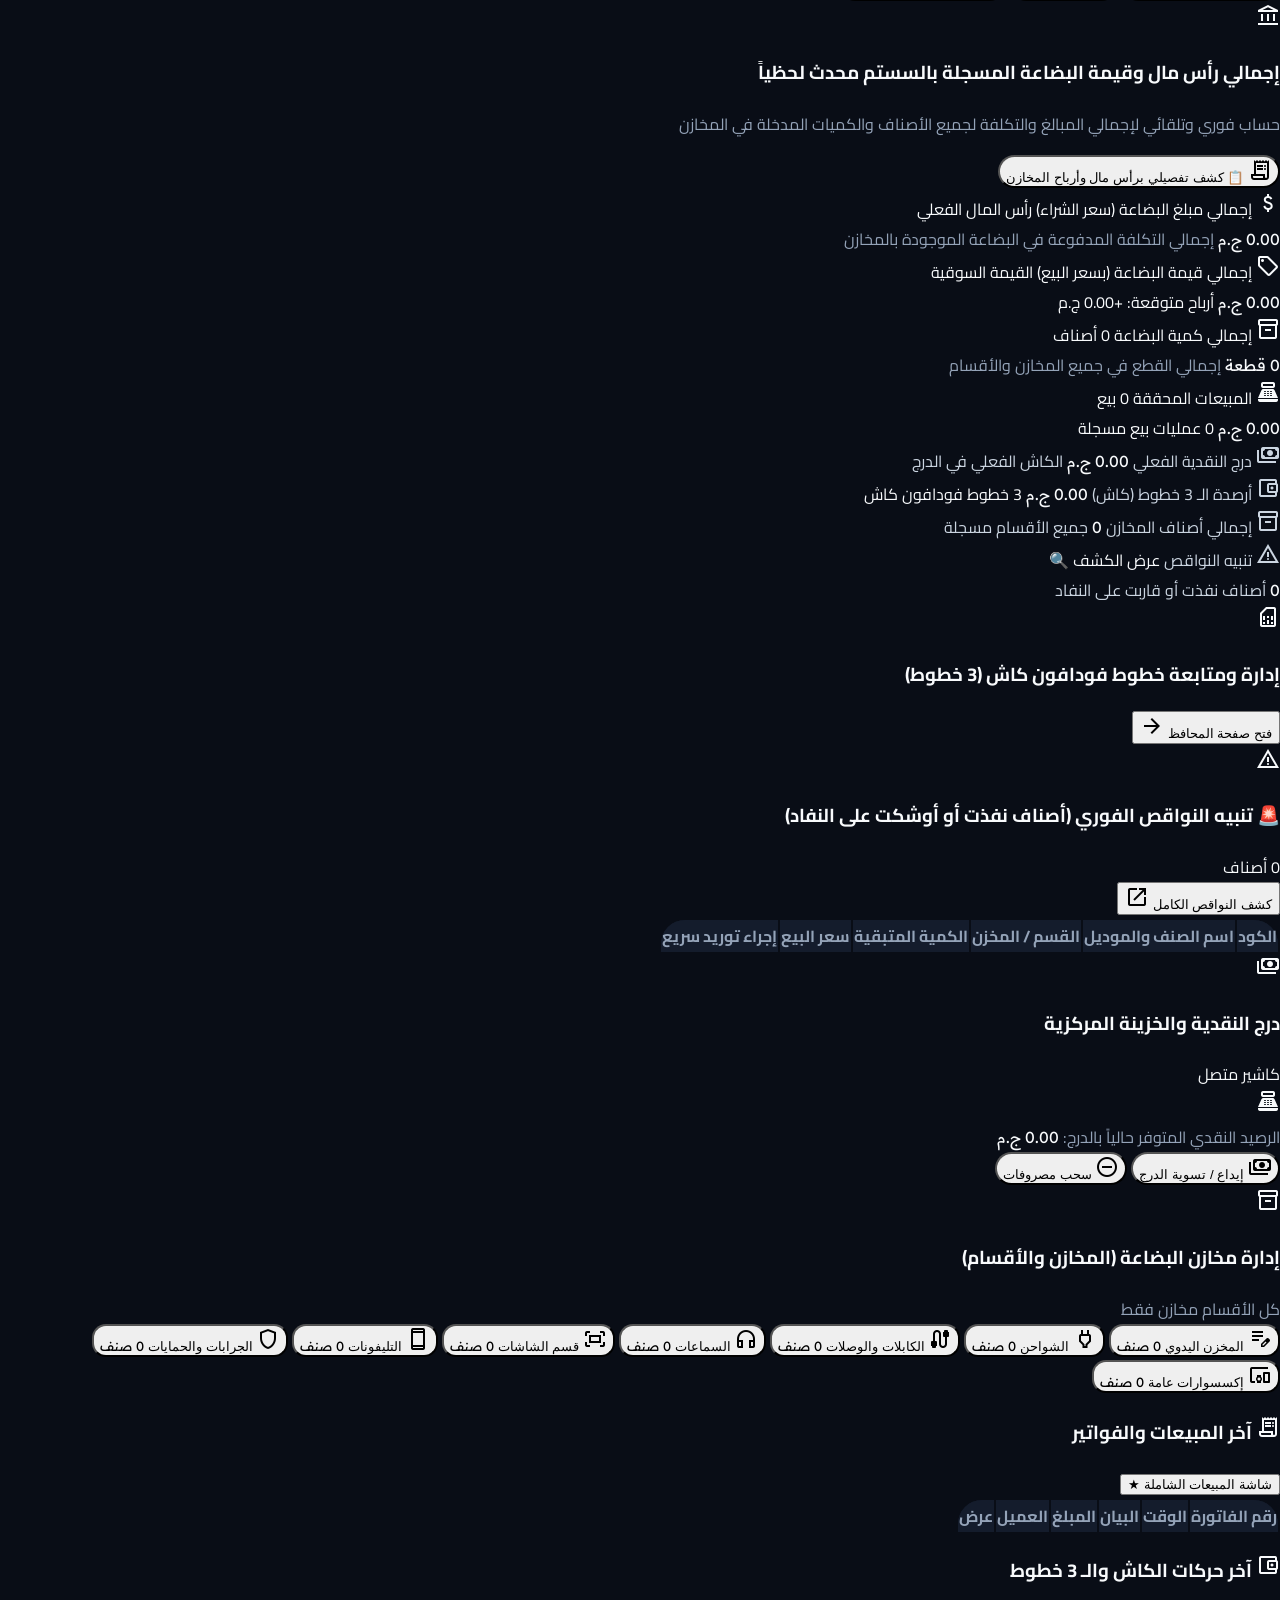
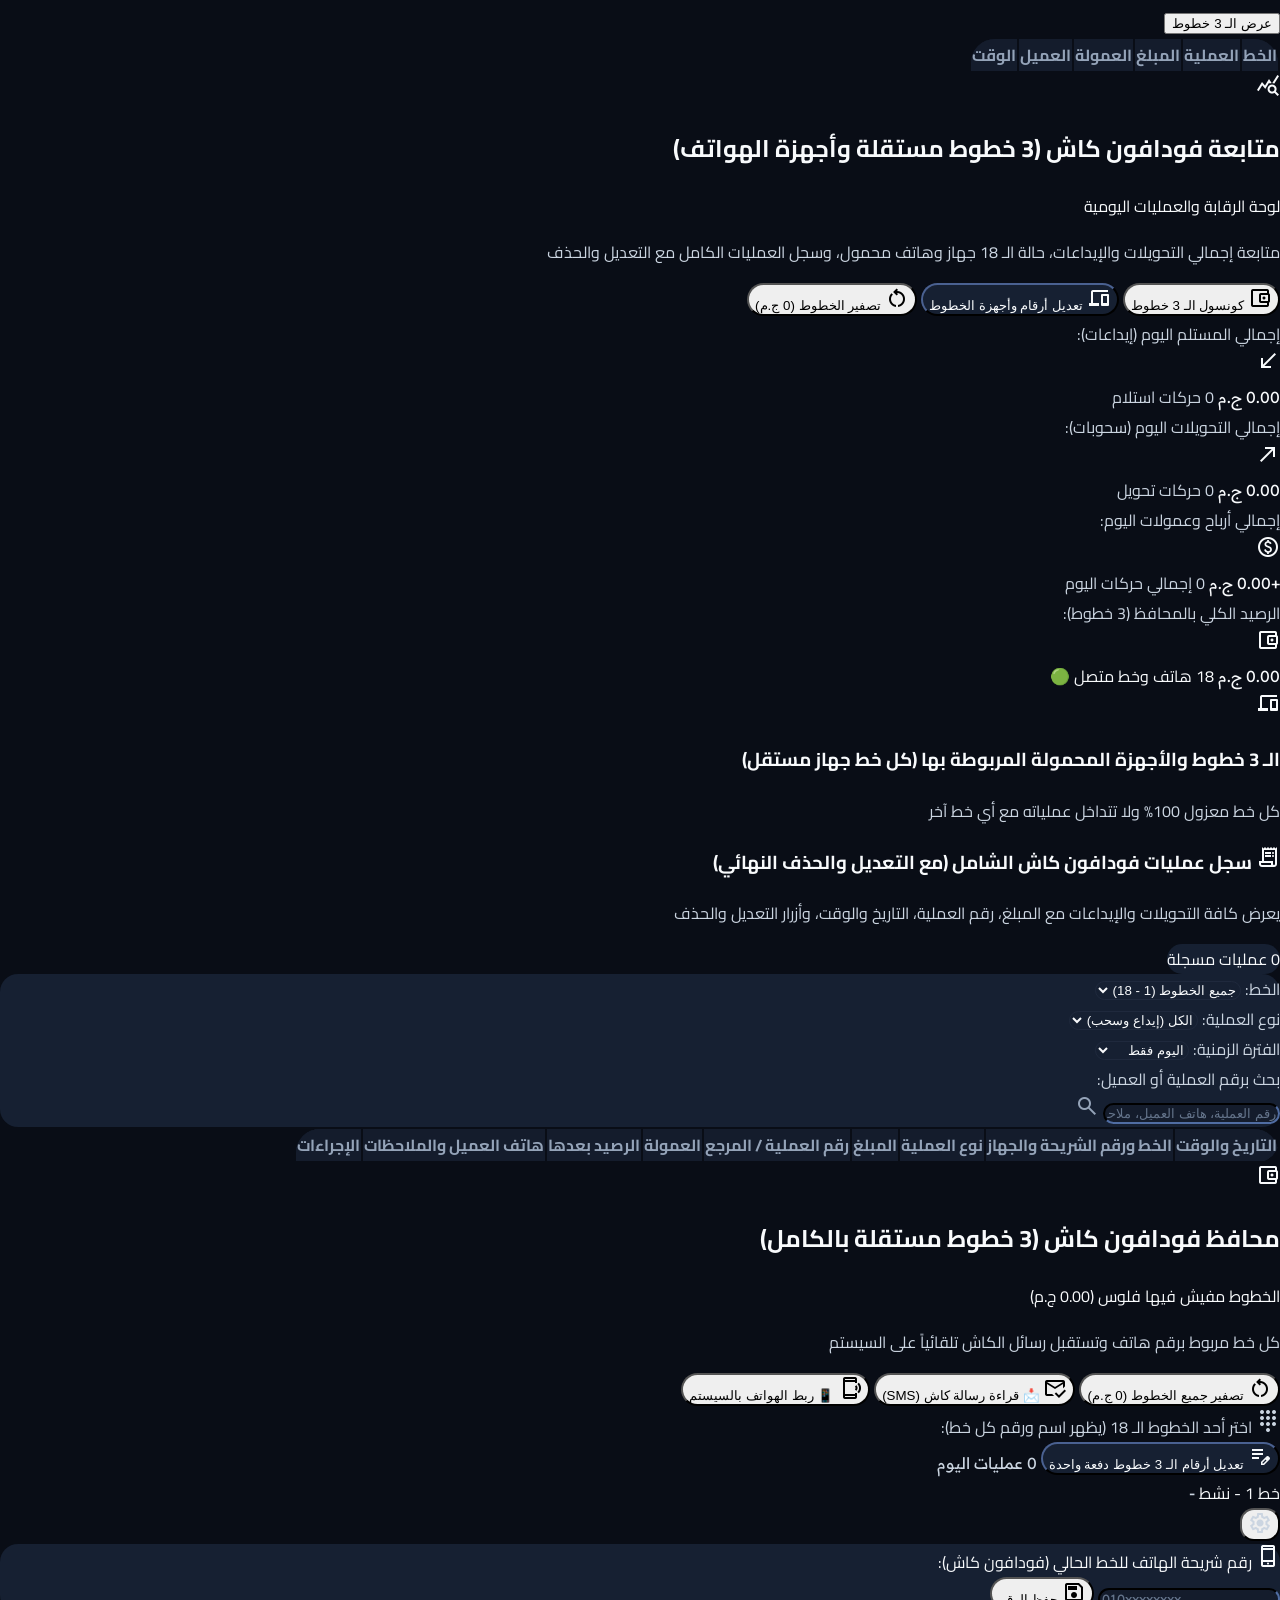
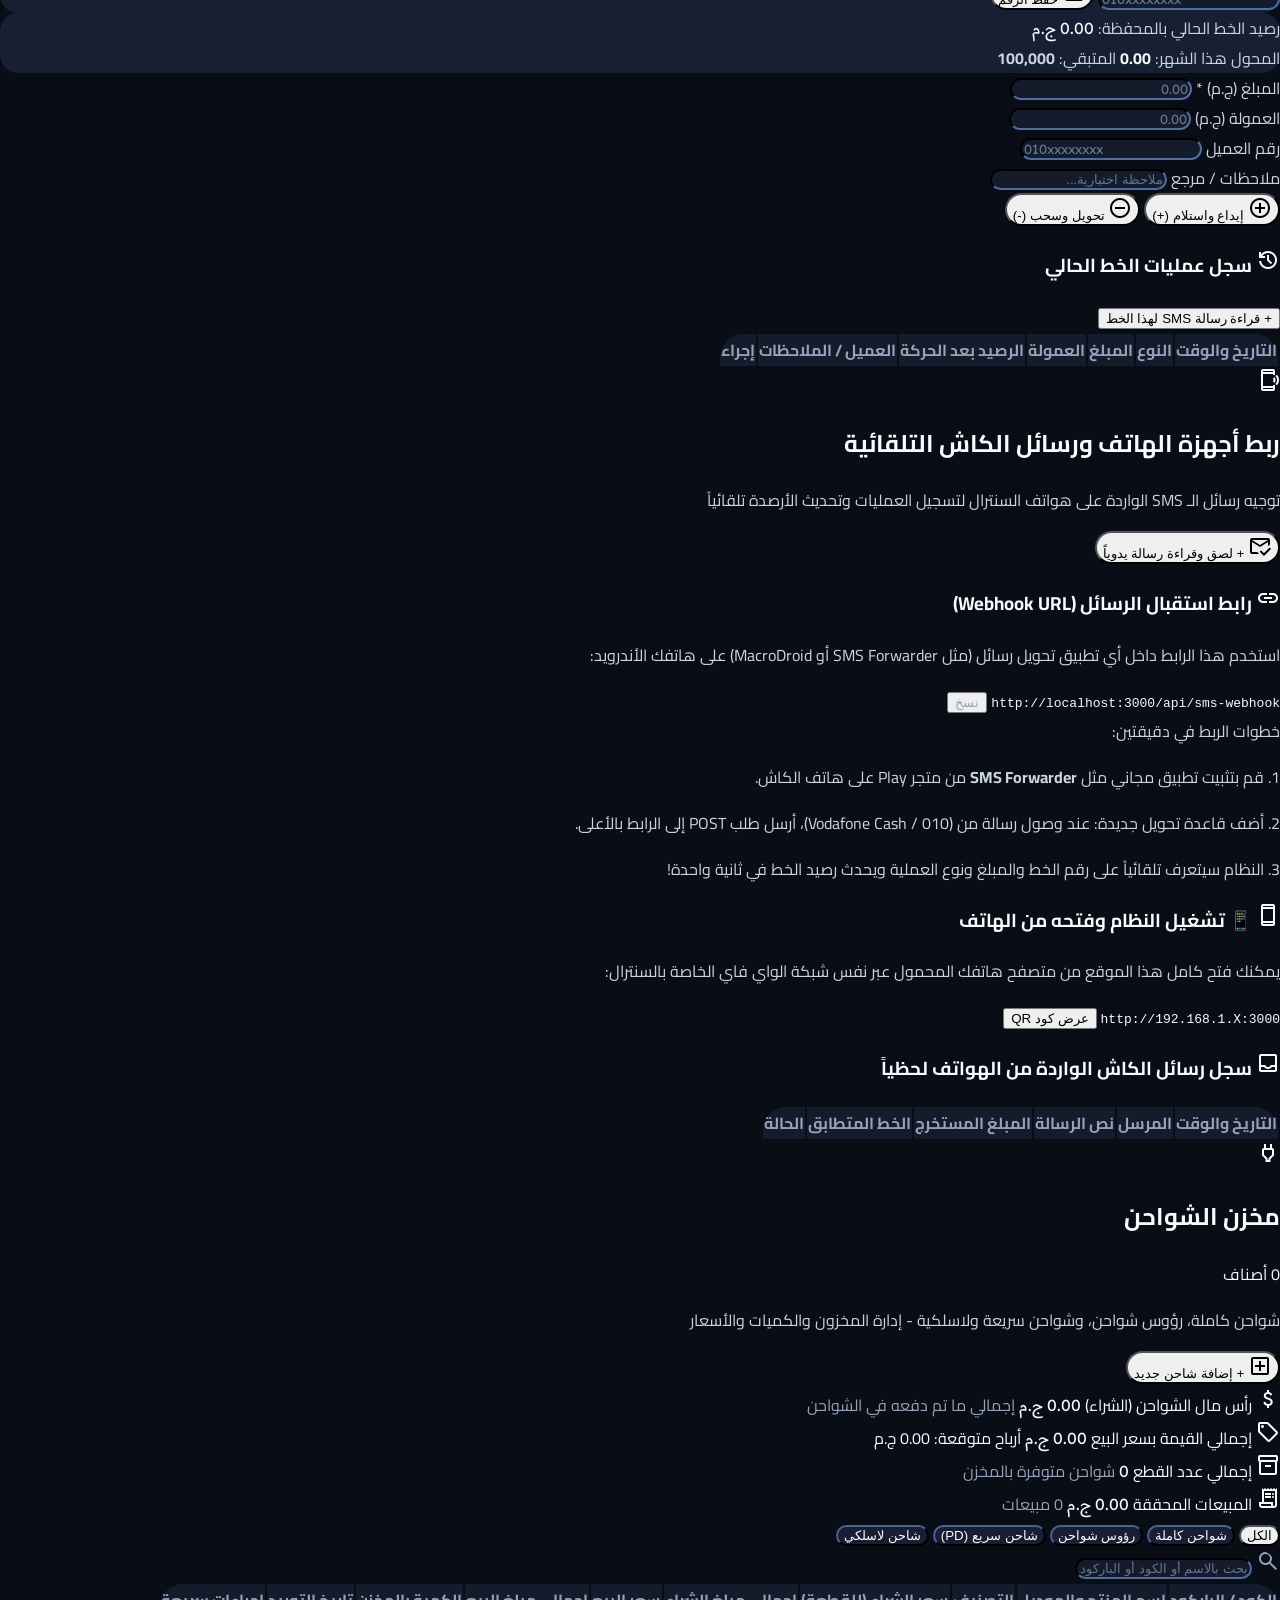
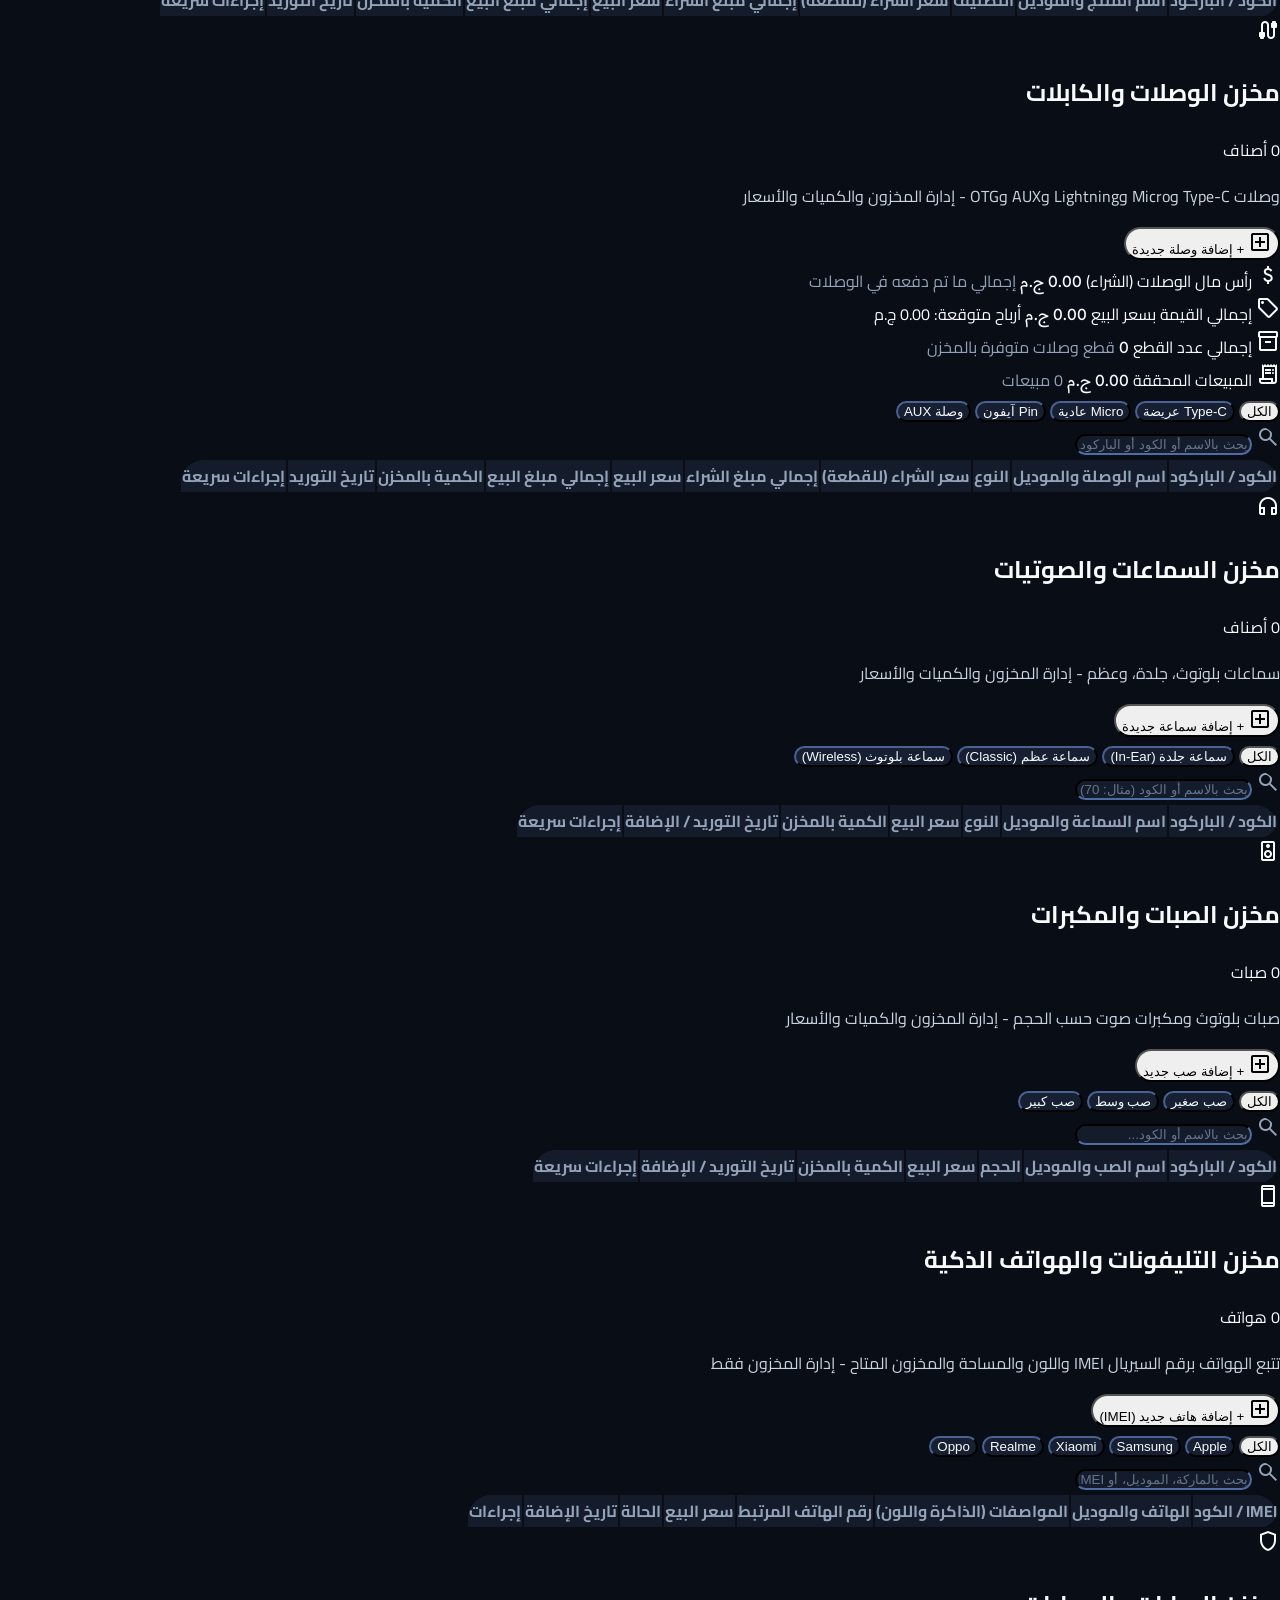
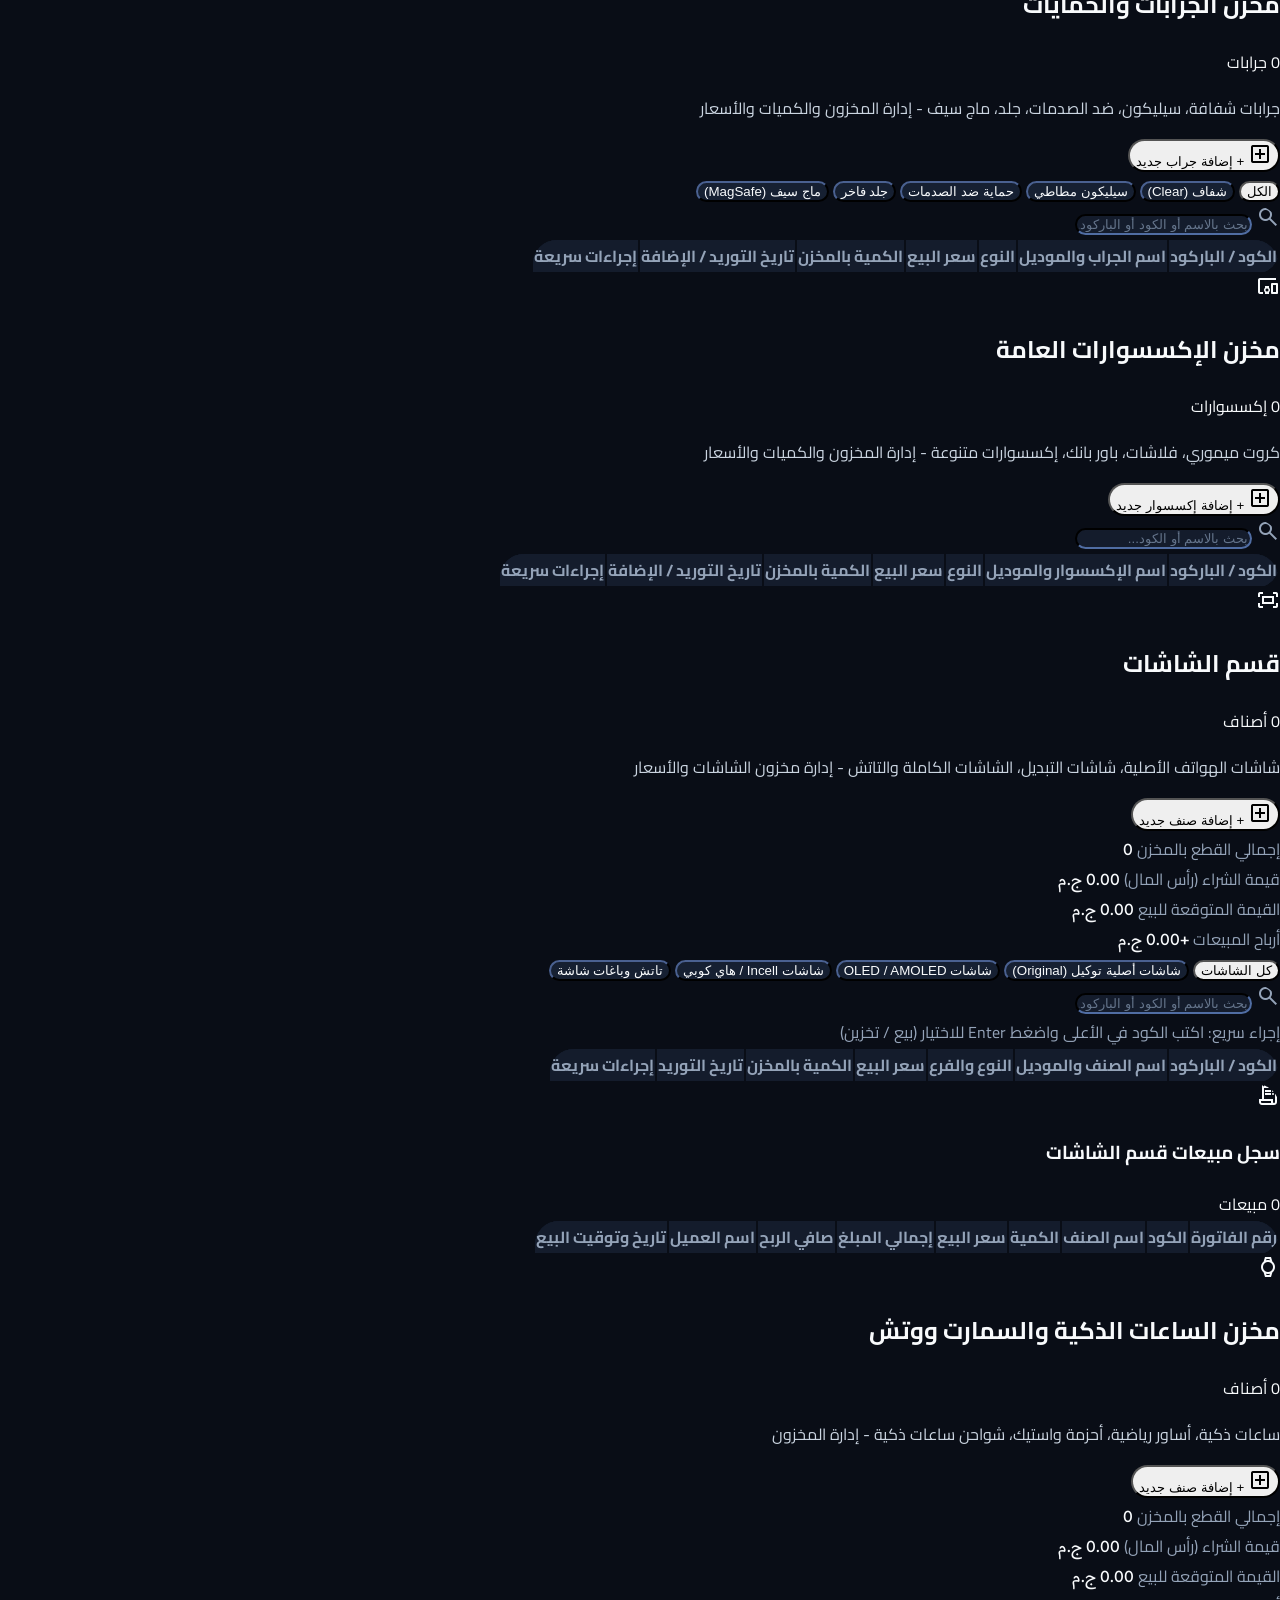
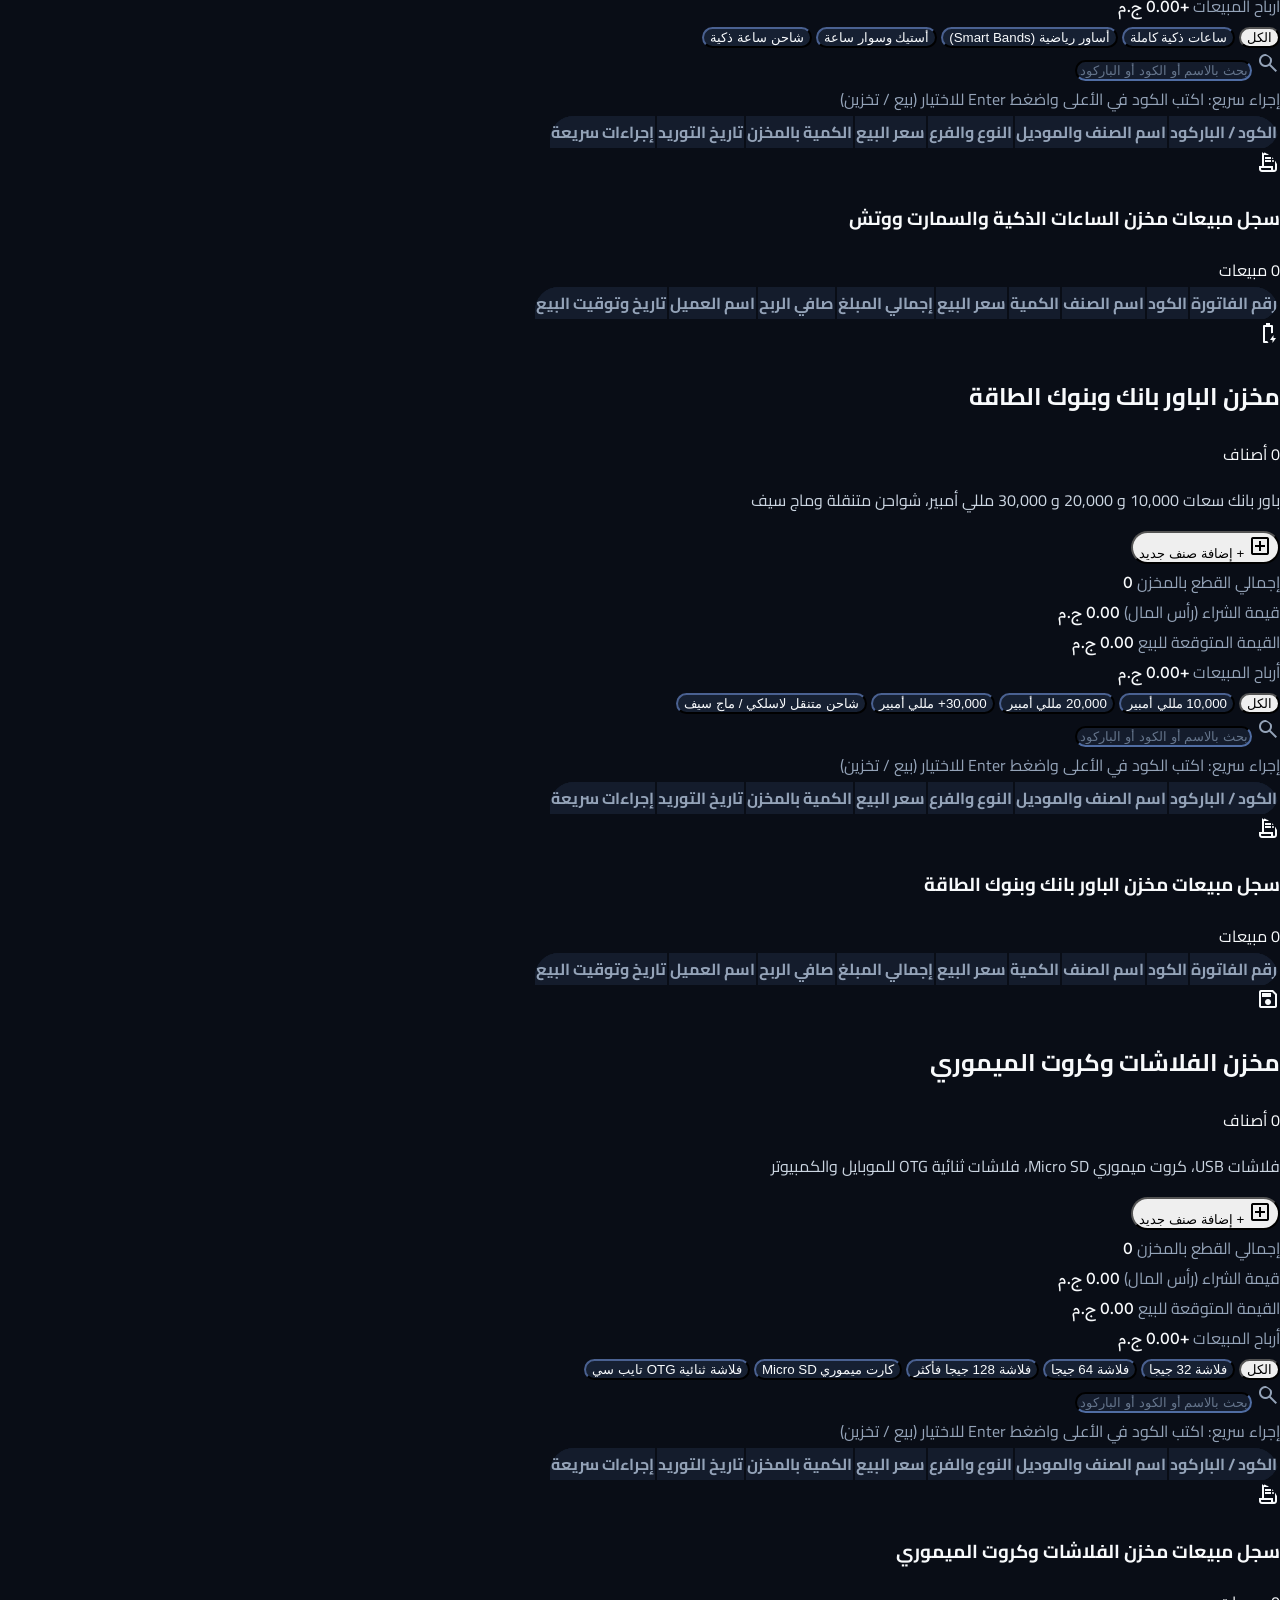
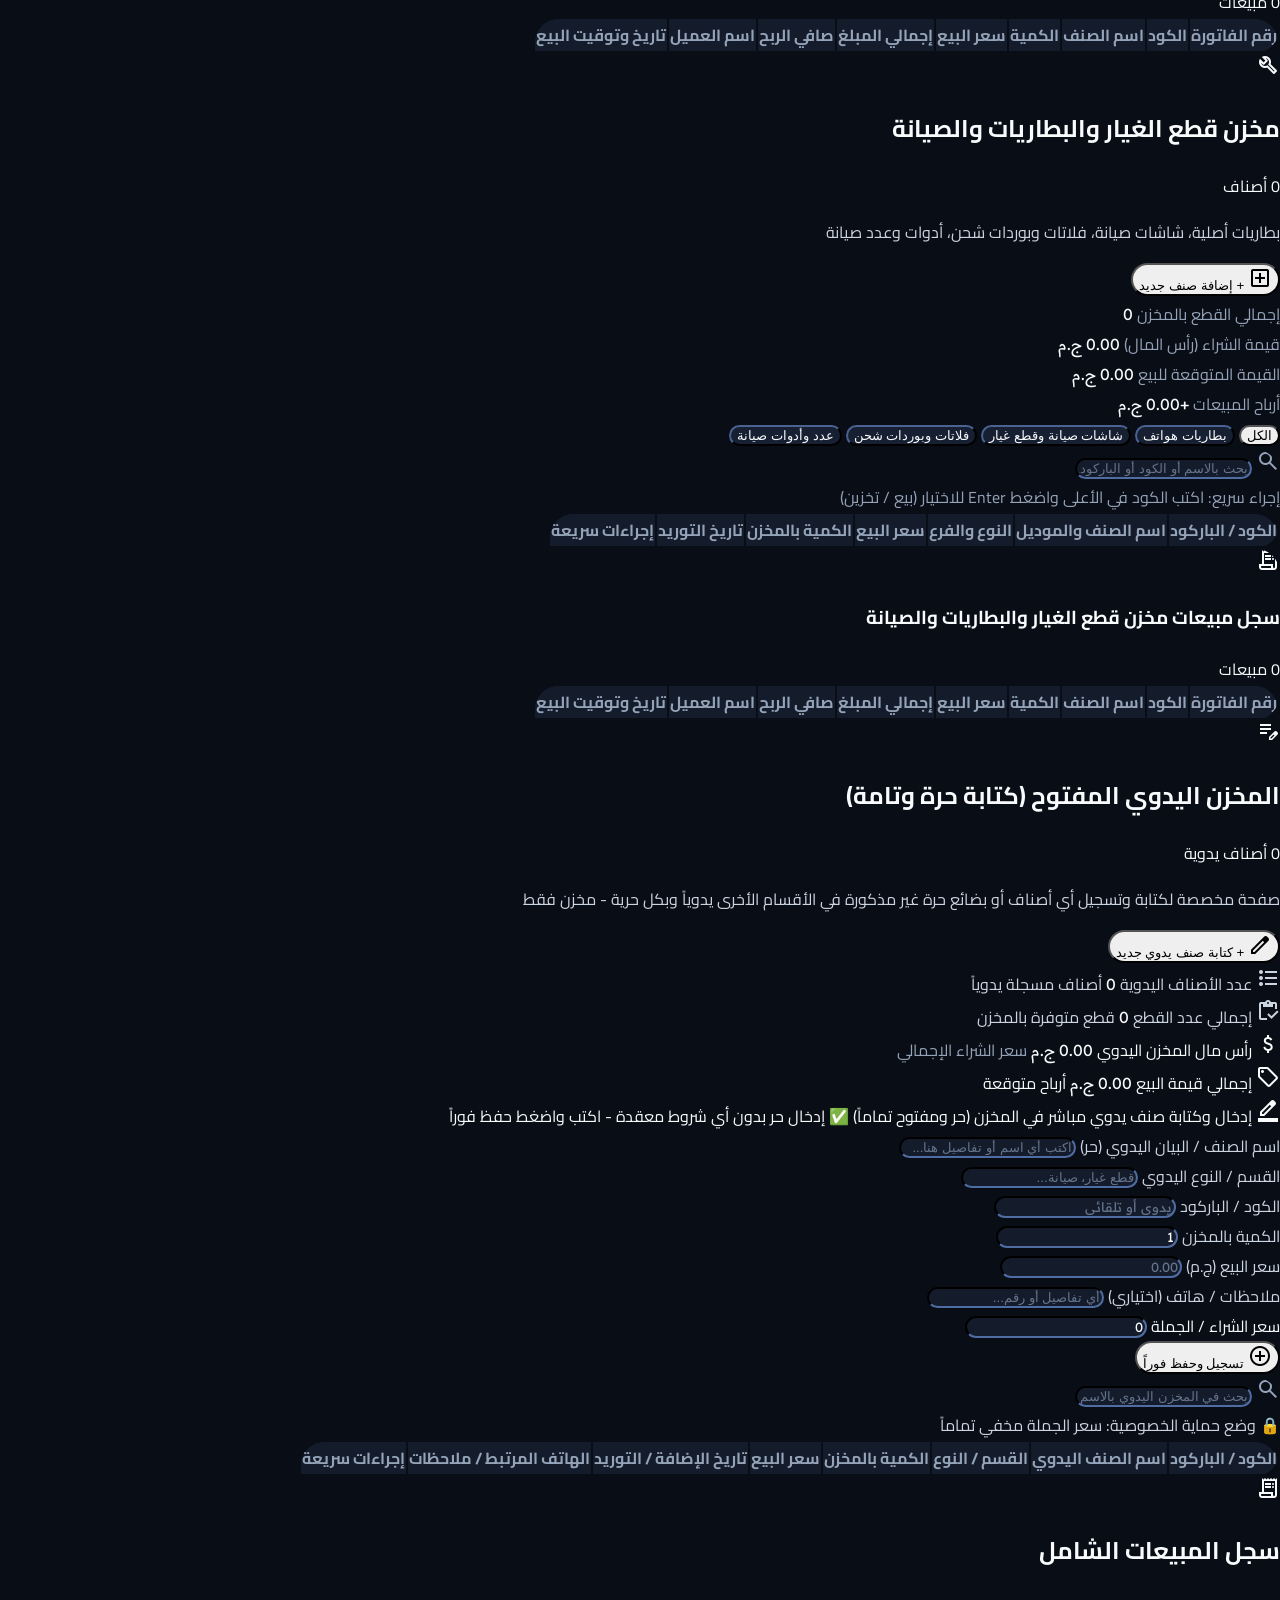
==== commit d3a16c4b: "Add files via upload" ====
--- a/index.html
+++ b/index.html
@@ -458,8 +458,15 @@
         </button>
       </div>
 
-      <!-- Left: Cash Drawer, Low Stock, Cloud Sync & POS (Compact & Sleek) -->
+      <!-- Left: Cash Drawer, Inventory Cost, Low Stock, Cloud Sync & POS (Compact & Sleek) -->
       <div class="flex items-center gap-1.5 shrink-0">
+        <!-- إجمالي رأس مال البضاعة الداخلة في الهيدر -->
+        <button onclick="window.openInventoryValuationModal()" class="flex items-center gap-1 px-2.5 py-1 rounded-full bg-amber-500/15 border border-amber-500/50 hover:bg-amber-500/25 text-xs transition-all cursor-pointer shadow-sm group" title="إجمالي رأس مال وتكلفة البضاعة الداخلة بالسستم (انقر لعرض الكشف التفصيلي)">
+          <span class="material-symbols-outlined text-amber-400 text-xs group-hover:scale-110 transition-transform">inventory_2</span>
+          <span class="text-slate-300 text-[11px] font-bold hidden md:inline">رأس مال البضاعة:</span>
+          <span id="header-inventory-cost" class="font-numeric-table font-black text-amber-300 text-xs">0.00 ج.م</span>
+        </button>
+
         <button onclick="window.openOpeningCashModal()" class="flex items-center gap-1 px-2.5 py-1 rounded-full bg-surface-container-low border border-slate-700/50 hover:border-emerald-500/50 text-xs transition-all cursor-pointer" title="درج النقدية">
           <span class="material-symbols-outlined text-emerald-400 text-xs">payments</span>
           <span id="header-cash-balance" class="font-numeric-table font-bold text-emerald-400 text-xs">0.00 ج.م</span>
@@ -677,36 +684,115 @@
           </div>
         </div>
 
-        <!-- Dashboard KPI Summary Cards -->
+        <!-- ==============================================================
+             INVENTORY VALUATION & GOODS FINANCIAL HIGHLIGHT BAR
+             (إجمالي مبلغ وتكلفة البضاعة الداخلة ورأس المال والقيمة البيعية)
+             ============================================================== -->
+        <div class="bg-gradient-to-r from-slate-950 via-slate-900 to-slate-950 rounded-2xl p-4 border-2 border-amber-500/50 shadow-xl backdrop-blur-md flex flex-col gap-3 text-white">
+          <div class="flex flex-col sm:flex-row items-start sm:items-center justify-between gap-2 border-b border-slate-800/80 pb-2.5">
+            <div class="flex items-center gap-2.5">
+              <div class="w-10 h-10 rounded-xl bg-amber-500/20 text-amber-400 flex items-center justify-center border border-amber-500/40 shadow-inner">
+                <span class="material-symbols-outlined text-2xl">account_balance</span>
+              </div>
+              <div>
+                <h3 class="font-bold text-sm sm:text-base text-white flex items-center gap-2">
+                  <span>إجمالي رأس مال وقيمة البضاعة المسجلة بالسستم</span>
+                  <span class="px-2 py-0.5 rounded-full text-[10px] bg-emerald-500/20 text-emerald-300 border border-emerald-500/30 font-bold">محدث لحظياً</span>
+                </h3>
+                <p class="text-xs text-slate-400">حساب فوري وتلقائي لإجمالي المبالغ والتكلفة لجميع الأصناف والكميات المدخلة في المخازن</p>
+              </div>
+            </div>
+            <button onclick="window.openInventoryValuationModal()" class="px-3.5 py-1.5 rounded-xl bg-amber-500/20 hover:bg-amber-500/30 text-amber-300 border border-amber-500/50 text-xs font-bold flex items-center gap-1.5 transition-all cursor-pointer shadow-sm active:scale-95">
+              <span class="material-symbols-outlined text-sm">receipt_long</span>
+              <span>📋 كشف تفصيلي برأس مال وأرباح المخازن</span>
+            </button>
+          </div>
+
+          <div class="grid grid-cols-1 sm:grid-cols-2 lg:grid-cols-4 gap-3">
+            <!-- 1. إجمالي مبلغ البضاعة الداخلة (سعر الشراء / رأس المال) -->
+            <div onclick="window.openInventoryValuationModal()" class="p-3.5 rounded-xl bg-gradient-to-br from-amber-500/15 via-slate-900 to-slate-900 border-2 border-amber-500/50 shadow-md flex flex-col gap-1 cursor-pointer hover:border-amber-400 transition-all group">
+              <div class="flex items-center justify-between">
+                <span class="text-xs text-amber-300 font-bold flex items-center gap-1.5">
+                  <span class="material-symbols-outlined text-amber-400 text-base group-hover:scale-110 transition-transform">attach_money</span>
+                  <span>إجمالي مبلغ البضاعة (سعر الشراء)</span>
+                </span>
+                <span class="text-[10px] bg-amber-500/25 text-amber-300 px-2 py-0.5 rounded font-black border border-amber-500/40">رأس المال الفعلي</span>
+              </div>
+              <span id="stat-dash-stock-cost" class="font-numeric-table font-black text-2xl text-amber-300 tracking-tight">0.00 ج.م</span>
+              <span class="text-[11px] text-slate-400 font-medium">إجمالي التكلفة المدفوعة في البضاعة الموجودة بالمخازن</span>
+            </div>
+
+            <!-- 2. إجمالي قيمة البضاعة بسعر البيع -->
+            <div onclick="window.openInventoryValuationModal()" class="p-3.5 rounded-xl bg-gradient-to-br from-emerald-500/15 via-slate-900 to-slate-900 border border-emerald-500/40 shadow-md flex flex-col gap-1 cursor-pointer hover:border-emerald-400 transition-all group">
+              <div class="flex items-center justify-between">
+                <span class="text-xs text-emerald-300 font-bold flex items-center gap-1.5">
+                  <span class="material-symbols-outlined text-emerald-400 text-base group-hover:scale-110 transition-transform">sell</span>
+                  <span>إجمالي قيمة البضاعة (بسعر البيع)</span>
+                </span>
+                <span class="text-[10px] bg-emerald-500/25 text-emerald-300 px-2 py-0.5 rounded font-black border border-emerald-500/40">القيمة السوقية</span>
+              </div>
+              <span id="stat-dash-stock-retail" class="font-numeric-table font-black text-2xl text-emerald-400 tracking-tight">0.00 ج.م</span>
+              <span id="stat-dash-stock-profit-val" class="text-[11px] text-emerald-300 font-bold">أرباح متوقعة: +0.00 ج.م</span>
+            </div>
+
+            <!-- 3. إجمالي كمية البضاعة المتوفرة -->
+            <div onclick="window.navigateTo('manual-inventory')" class="p-3.5 rounded-xl bg-slate-900 border border-slate-800 shadow-md flex flex-col gap-1 cursor-pointer hover:border-slate-700 transition-all group">
+              <div class="flex items-center justify-between">
+                <span class="text-xs text-sky-300 font-bold flex items-center gap-1.5">
+                  <span class="material-symbols-outlined text-sky-400 text-base group-hover:scale-110 transition-transform">inventory_2</span>
+                  <span>إجمالي كمية البضاعة</span>
+                </span>
+                <span id="stat-dash-stock-types-badge" class="text-[10px] bg-sky-500/20 text-sky-300 px-2 py-0.5 rounded font-bold border border-sky-500/30">0 أصناف</span>
+              </div>
+              <span id="stat-dash-stock-pieces" class="font-numeric-table font-black text-2xl text-white tracking-tight">0 قطعة</span>
+              <span class="text-[11px] text-slate-400 font-medium">إجمالي القطع في جميع المخازن والأقسام</span>
+            </div>
+
+            <!-- 4. المبيعات المحققة -->
+            <div onclick="window.navigateTo('all-sales-master')" class="p-3.5 rounded-xl bg-slate-900 border border-slate-800 shadow-md flex flex-col gap-1 cursor-pointer hover:border-slate-700 transition-all group">
+              <div class="flex items-center justify-between">
+                <span class="text-xs text-rose-300 font-bold flex items-center gap-1.5">
+                  <span class="material-symbols-outlined text-rose-400 text-base group-hover:scale-110 transition-transform">point_of_sale</span>
+                  <span>المبيعات المحققة</span>
+                </span>
+                <span id="stat-dash-sales-count-badge" class="text-[10px] bg-rose-500/20 text-rose-300 px-2 py-0.5 rounded font-bold border border-rose-500/30">0 بيع</span>
+              </div>
+              <span id="stat-dash-sales" class="font-numeric-table font-black text-2xl text-rose-400 tracking-tight">0.00 ج.م</span>
+              <span id="stat-dash-sales-count" class="text-[11px] text-slate-300 font-bold">0 عمليات بيع مسجلة</span>
+            </div>
+          </div>
+        </div>
+
+        <!-- Dashboard Secondary Operation Cards -->
         <div class="grid grid-cols-2 lg:grid-cols-4 gap-2 sm:gap-3">
-          <!-- إجمالي أصناف المخازن -->
-          <div onclick="window.navigateTo('manual-inventory')" class="p-3 rounded-xl bg-slate-900/90 border border-slate-800 shadow-lg flex flex-col gap-1 backdrop-blur-md hover:border-slate-700 transition-all text-white cursor-pointer group">
+          <!-- درج النقدية -->
+          <div onclick="window.openOpeningCashModal()" class="p-3 rounded-xl bg-slate-900/90 border border-slate-800 shadow-lg flex flex-col gap-1 backdrop-blur-md hover:border-emerald-500/50 transition-all text-white cursor-pointer group">
             <span class="text-xs text-on-surface-variant font-bold flex items-center gap-1.5">
-              <span class="material-symbols-outlined text-rose-500 text-base group-hover:scale-110 transition-transform">inventory_2</span>
-              <span>إجمالي أصناف المخازن</span>
+              <span class="material-symbols-outlined text-emerald-400 text-base group-hover:scale-110 transition-transform">payments</span>
+              <span>درج النقدية الفعلي</span>
             </span>
-            <span id="stat-dash-stock-total" class="font-numeric-table font-bold text-xl text-on-surface">0</span>
-            <span class="text-[11px] text-on-surface-variant">جميع الأقسام مسجلة</span>
-          </div>
-
-          <!-- إجمالي المبيعات -->
-          <div onclick="window.navigateTo('all-sales-master')" class="p-3 rounded-xl bg-slate-900/90 border border-slate-800 shadow-lg flex flex-col gap-1 backdrop-blur-md hover:border-slate-700 transition-all text-white cursor-pointer group">
-            <span class="text-xs text-on-surface-variant font-bold flex items-center gap-1.5">
-              <span class="material-symbols-outlined text-emerald-500 text-base group-hover:scale-110 transition-transform">point_of_sale</span>
-              <span>إجمالي المبيعات</span>
-            </span>
-            <span id="stat-dash-sales" class="font-numeric-table font-bold text-xl text-emerald-400">0.00 ج.م</span>
-            <span id="stat-dash-sales-count" class="text-[11px] text-on-surface-variant">0 عمليات بيع</span>
+            <span id="dash-drawer-cash-val" class="font-numeric-table font-bold text-xl text-emerald-400">0.00 ج.م</span>
+            <span class="text-[11px] text-on-surface-variant">الكاش الفعلي في الدرج</span>
           </div>
 
           <!-- أرصدة الـ 3 خطوط -->
-          <div onclick="window.navigateTo('vodafone-cash-wallets')" class="p-3 rounded-xl bg-slate-900/90 border border-slate-800 shadow-lg flex flex-col gap-1 backdrop-blur-md hover:border-slate-700 transition-all text-white cursor-pointer group">
+          <div onclick="window.navigateTo('vodafone-cash-wallets')" class="p-3 rounded-xl bg-slate-900/90 border border-slate-800 shadow-lg flex flex-col gap-1 backdrop-blur-md hover:border-sky-500/50 transition-all text-white cursor-pointer group">
             <span class="text-xs text-on-surface-variant font-bold flex items-center gap-1.5">
               <span class="material-symbols-outlined text-sky-500 text-base group-hover:scale-110 transition-transform">account_balance_wallet</span>
               <span>أرصدة الـ 3 خطوط (كاش)</span>
             </span>
             <span id="stat-dash-voda-total" class="font-numeric-table font-bold text-xl text-sky-400">0.00 ج.م</span>
             <span id="stat-dash-voda-sub" class="text-[11px] text-sky-300 font-bold">3 خطوط فودافون كاش</span>
+          </div>
+
+          <!-- إجمالي أصناف المخازن المسجلة -->
+          <div onclick="window.openInventoryValuationModal()" class="p-3 rounded-xl bg-slate-900/90 border border-slate-800 shadow-lg flex flex-col gap-1 backdrop-blur-md hover:border-amber-500/50 transition-all text-white cursor-pointer group">
+            <span class="text-xs text-on-surface-variant font-bold flex items-center gap-1.5">
+              <span class="material-symbols-outlined text-amber-400 text-base group-hover:scale-110 transition-transform">inventory_2</span>
+              <span>إجمالي أصناف المخازن</span>
+            </span>
+            <span id="stat-dash-stock-total" class="font-numeric-table font-bold text-xl text-amber-300">0</span>
+            <span class="text-[11px] text-on-surface-variant">جميع الأقسام مسجلة</span>
           </div>
 
           <!-- تنبيه النواقص -->
@@ -1403,6 +1489,45 @@
 
         <!-- INVENTORY CONTAINER (مخزن فقط) -->
         <div id="chargers-inventory-container" class="flex flex-col gap-4">
+          <!-- Chargers Financial & Stock KPIs -->
+          <div class="grid grid-cols-2 sm:grid-cols-4 gap-3">
+            <div class="p-3.5 rounded-xl bg-slate-900 border border-slate-800 shadow flex flex-col gap-1">
+              <span class="text-xs text-amber-300 font-bold flex items-center gap-1.5">
+                <span class="material-symbols-outlined text-amber-400 text-base">attach_money</span>
+                <span>رأس مال الشواحن (الشراء)</span>
+              </span>
+              <span id="chargers-stat-cost" class="font-numeric-table font-black text-xl text-amber-400">0.00 ج.م</span>
+              <span class="text-[10px] text-slate-400">إجمالي ما تم دفعه في الشواحن</span>
+            </div>
+
+            <div class="p-3.5 rounded-xl bg-slate-900 border border-slate-800 shadow flex flex-col gap-1">
+              <span class="text-xs text-emerald-300 font-bold flex items-center gap-1.5">
+                <span class="material-symbols-outlined text-emerald-400 text-base">sell</span>
+                <span>إجمالي القيمة بسعر البيع</span>
+              </span>
+              <span id="chargers-stat-retail" class="font-numeric-table font-black text-xl text-emerald-400">0.00 ج.م</span>
+              <span id="chargers-stat-profit" class="text-[10px] text-emerald-300 font-bold">أرباح متوقعة: 0.00 ج.م</span>
+            </div>
+
+            <div class="p-3.5 rounded-xl bg-slate-900 border border-slate-800 shadow flex flex-col gap-1">
+              <span class="text-xs text-sky-300 font-bold flex items-center gap-1.5">
+                <span class="material-symbols-outlined text-sky-400 text-base">inventory_2</span>
+                <span>إجمالي عدد القطع</span>
+              </span>
+              <span id="chargers-stat-qty" class="font-numeric-table font-black text-xl text-white">0</span>
+              <span class="text-[10px] text-slate-400">شواحن متوفرة بالمخزن</span>
+            </div>
+
+            <div class="p-3.5 rounded-xl bg-slate-900 border border-slate-800 shadow flex flex-col gap-1">
+              <span class="text-xs text-rose-300 font-bold flex items-center gap-1.5">
+                <span class="material-symbols-outlined text-rose-400 text-base">receipt_long</span>
+                <span>المبيعات المحققة</span>
+              </span>
+              <span id="chargers-sales-total-val" class="font-numeric-table font-black text-xl text-rose-400">0.00 ج.م</span>
+              <span id="chargers-sales-count-badge" class="text-[10px] text-slate-400">0 مبيعات</span>
+            </div>
+          </div>
+
           <!-- Category Filter Pills -->
           <div class="flex items-center gap-2 flex-wrap">
             <button onclick="window.setChargerTab('all')" data-charger-tab="all" class="px-4 py-2 rounded-xl text-xs font-bold transition-all bg-primary text-white shadow-sm ring-1 ring-rose-500/40 cursor-pointer">الكل</button>
@@ -1428,9 +1553,12 @@
                     <th class="py-3 px-4 font-bold">الكود / الباركود</th>
                     <th class="py-3 px-4 font-bold">اسم المنتج والموديل</th>
                     <th class="py-3 px-4 font-bold">التصنيف</th>
-                    <th class="py-3 px-4 font-bold">سعر البيع</th>
+                    <th class="py-3 px-4 font-bold text-amber-300">سعر الشراء (للقطعة)</th>
+                    <th class="py-3 px-4 font-bold text-amber-400 bg-amber-500/10">إجمالي مبلغ الشراء</th>
+                    <th class="py-3 px-4 font-bold text-emerald-300">سعر البيع</th>
+                    <th class="py-3 px-4 font-bold text-emerald-400 bg-emerald-500/10">إجمالي مبلغ البيع</th>
                     <th class="py-3 px-4 font-bold">الكمية بالمخزن</th>
-                    <th class="py-3 px-4 font-bold">تاريخ التوريد / الإضافة</th>
+                    <th class="py-3 px-4 font-bold">تاريخ التوريد</th>
                     <th class="py-3 px-4 font-bold text-center">إجراءات سريعة</th>
                   </tr>
                 </thead>
@@ -1469,6 +1597,45 @@
 
         <!-- INVENTORY CONTAINER (مخزن فقط) -->
         <div id="cables-inventory-container" class="flex flex-col gap-4">
+          <!-- Cables Financial & Stock KPIs -->
+          <div class="grid grid-cols-2 sm:grid-cols-4 gap-3">
+            <div class="p-3.5 rounded-xl bg-slate-900 border border-slate-800 shadow flex flex-col gap-1">
+              <span class="text-xs text-amber-300 font-bold flex items-center gap-1.5">
+                <span class="material-symbols-outlined text-amber-400 text-base">attach_money</span>
+                <span>رأس مال الوصلات (الشراء)</span>
+              </span>
+              <span id="cables-stat-cost" class="font-numeric-table font-black text-xl text-amber-400">0.00 ج.م</span>
+              <span class="text-[10px] text-slate-400">إجمالي ما تم دفعه في الوصلات</span>
+            </div>
+
+            <div class="p-3.5 rounded-xl bg-slate-900 border border-slate-800 shadow flex flex-col gap-1">
+              <span class="text-xs text-emerald-300 font-bold flex items-center gap-1.5">
+                <span class="material-symbols-outlined text-emerald-400 text-base">sell</span>
+                <span>إجمالي القيمة بسعر البيع</span>
+              </span>
+              <span id="cables-stat-retail" class="font-numeric-table font-black text-xl text-emerald-400">0.00 ج.م</span>
+              <span id="cables-stat-profit" class="text-[10px] text-emerald-300 font-bold">أرباح متوقعة: 0.00 ج.م</span>
+            </div>
+
+            <div class="p-3.5 rounded-xl bg-slate-900 border border-slate-800 shadow flex flex-col gap-1">
+              <span class="text-xs text-sky-300 font-bold flex items-center gap-1.5">
+                <span class="material-symbols-outlined text-sky-400 text-base">inventory_2</span>
+                <span>إجمالي عدد القطع</span>
+              </span>
+              <span id="cables-stat-qty" class="font-numeric-table font-black text-xl text-white">0</span>
+              <span class="text-[10px] text-slate-400">قطع وصلات متوفرة بالمخزن</span>
+            </div>
+
+            <div class="p-3.5 rounded-xl bg-slate-900 border border-slate-800 shadow flex flex-col gap-1">
+              <span class="text-xs text-rose-300 font-bold flex items-center gap-1.5">
+                <span class="material-symbols-outlined text-rose-400 text-base">receipt_long</span>
+                <span>المبيعات المحققة</span>
+              </span>
+              <span id="cables-sales-total-val" class="font-numeric-table font-black text-xl text-rose-400">0.00 ج.م</span>
+              <span id="cables-sales-count-badge" class="text-[10px] text-slate-400">0 مبيعات</span>
+            </div>
+          </div>
+
           <div class="flex items-center gap-2 flex-wrap">
             <button onclick="window.setCablesTab('all')" data-cables-tab="all" class="px-4 py-2 rounded-xl text-xs font-bold transition-all bg-primary text-white shadow-sm ring-1 ring-rose-500/40 cursor-pointer">الكل</button>
             <button onclick="window.setCablesTab('typec')" data-cables-tab="typec" class="px-4 py-2 rounded-xl text-xs font-bold transition-all bg-surface-container-low hover:bg-surface-container text-on-surface border border-outline-variant/30 cursor-pointer">Type-C عريضة</button>
@@ -1492,9 +1659,12 @@
                     <th class="py-3 px-4 font-bold">الكود / الباركود</th>
                     <th class="py-3 px-4 font-bold">اسم الوصلة والموديل</th>
                     <th class="py-3 px-4 font-bold">النوع</th>
-                    <th class="py-3 px-4 font-bold">سعر البيع</th>
+                    <th class="py-3 px-4 font-bold text-amber-300">سعر الشراء (للقطعة)</th>
+                    <th class="py-3 px-4 font-bold text-amber-400 bg-amber-500/10">إجمالي مبلغ الشراء</th>
+                    <th class="py-3 px-4 font-bold text-emerald-300">سعر البيع</th>
+                    <th class="py-3 px-4 font-bold text-emerald-400 bg-emerald-500/10">إجمالي مبلغ البيع</th>
                     <th class="py-3 px-4 font-bold">الكمية بالمخزن</th>
-                    <th class="py-3 px-4 font-bold">تاريخ التوريد / الإضافة</th>
+                    <th class="py-3 px-4 font-bold">تاريخ التوريد</th>
                     <th class="py-3 px-4 font-bold text-center">إجراءات سريعة</th>
                   </tr>
                 </thead>
@@ -2467,8 +2637,8 @@
         <!-- MANUAL INVENTORY CONTAINER (المخزون اليدوي فقط) -->
         <div id="manual-inventory-container" class="flex flex-col gap-6">
         <!-- KPI Cards -->
-        <div class="grid grid-cols-1 sm:grid-cols-3 gap-4">
-          <div class="p-4 rounded-2xl bg-slate-900/90 border border-slate-800 shadow-lg flex flex-col gap-1 backdrop-blur-md hover:border-slate-700 transition-all text-white">
+        <div class="grid grid-cols-2 sm:grid-cols-4 gap-3">
+          <div class="p-3.5 rounded-2xl bg-slate-900/90 border border-slate-800 shadow-lg flex flex-col gap-1 backdrop-blur-md hover:border-slate-700 transition-all text-white">
             <span class="text-xs text-on-surface-variant font-bold flex items-center gap-1.5">
               <span class="material-symbols-outlined text-amber-500 text-base">format_list_bulleted</span>
               <span>عدد الأصناف اليدوية</span>
@@ -2477,22 +2647,31 @@
             <span class="text-[11px] text-on-surface-variant">أصناف مسجلة يدوياً</span>
           </div>
 
-          <div class="p-4 rounded-2xl bg-slate-900/90 border border-slate-800 shadow-lg flex flex-col gap-1 backdrop-blur-md hover:border-slate-700 transition-all text-white">
+          <div class="p-3.5 rounded-2xl bg-slate-900/90 border border-slate-800 shadow-lg flex flex-col gap-1 backdrop-blur-md hover:border-slate-700 transition-all text-white">
             <span class="text-xs text-on-surface-variant font-bold flex items-center gap-1.5">
-              <span class="material-symbols-outlined text-emerald-500 text-base">inventory</span>
-              <span>إجمالي عدد القطع بالمخزن</span>
+              <span class="material-symbols-outlined text-sky-400 text-base">inventory</span>
+              <span>إجمالي عدد القطع</span>
             </span>
-            <span id="manual-stat-qty" class="font-numeric-table font-bold text-2xl text-emerald-500">0</span>
-            <span class="text-[11px] text-on-surface-variant">قطع متوفرة حالياً</span>
-          </div>
-
-          <div class="p-4 rounded-2xl bg-slate-900/90 border border-slate-800 shadow-lg flex flex-col gap-1 backdrop-blur-md hover:border-slate-700 transition-all text-white">
-            <span class="text-xs text-on-surface-variant font-bold flex items-center gap-1.5">
-              <span class="material-symbols-outlined text-rose-500 text-base">warning</span>
-              <span>أصناف نفدت الكمية (0)</span>
+            <span id="manual-stat-qty" class="font-numeric-table font-bold text-2xl text-white">0</span>
+            <span class="text-[11px] text-on-surface-variant">قطع متوفرة بالمخزن</span>
+          </div>
+
+          <div class="p-3.5 rounded-2xl bg-slate-900/90 border border-slate-800 shadow-lg flex flex-col gap-1 backdrop-blur-md hover:border-amber-500/50 transition-all text-white">
+            <span class="text-xs text-amber-300 font-bold flex items-center gap-1.5">
+              <span class="material-symbols-outlined text-amber-400 text-base">attach_money</span>
+              <span>رأس مال المخزن اليدوي</span>
             </span>
-            <span id="manual-stat-depleted" class="font-numeric-table font-bold text-2xl text-rose-500">0</span>
-            <span class="text-[11px] text-rose-400 font-bold">تحتاج توريد فوري</span>
+            <span id="manual-stat-cost" class="font-numeric-table font-black text-2xl text-amber-400">0.00 ج.م</span>
+            <span class="text-[11px] text-slate-400 font-medium">سعر الشراء الإجمالي</span>
+          </div>
+
+          <div class="p-3.5 rounded-2xl bg-slate-900/90 border border-slate-800 shadow-lg flex flex-col gap-1 backdrop-blur-md hover:border-emerald-500/50 transition-all text-white">
+            <span class="text-xs text-emerald-300 font-bold flex items-center gap-1.5">
+              <span class="material-symbols-outlined text-emerald-400 text-base">sell</span>
+              <span>إجمالي قيمة البيع</span>
+            </span>
+            <span id="manual-stat-total-retail" class="font-numeric-table font-black text-2xl text-emerald-400">0.00 ج.م</span>
+            <span id="manual-stat-profit" class="text-[11px] text-emerald-300 font-bold">أرباح متوقعة</span>
           </div>
         </div>
 
@@ -2537,9 +2716,9 @@
               <input type="text" id="manual-entry-notes" placeholder="أي تفاصيل أو رقم..." class="w-full bg-surface-container-low text-on-surface rounded-xl px-3 py-2 text-xs border border-outline-variant/40 focus:outline-none"/>
             </div>
 
-            <div class="hidden">
-              <label class="block text-[11px] font-bold text-on-surface-variant mb-1">سعر الجملة / الشراء</label>
-              <input type="number" id="manual-entry-buy-price" step="any" placeholder="0.00" value="0" class="w-full bg-surface-container-low text-on-surface font-numeric-table rounded-xl px-3 py-2 text-xs border border-outline-variant/40 focus:outline-none"/>
+            <div>
+              <label class="block text-[11px] font-bold text-amber-300 mb-1">سعر الشراء / الجملة</label>
+              <input type="number" id="manual-entry-buy-price" step="any" placeholder="0.00" value="0" class="w-full bg-surface-container-low text-amber-300 font-numeric-table font-bold rounded-xl px-3 py-2 text-xs border border-amber-500/40 focus:outline-none"/>
             </div>
 
             <div>
@@ -3737,6 +3916,93 @@
       </div>
       <div id="theme-options-container" class="grid grid-cols-1 sm:grid-cols-2 gap-2.5 max-h-80 overflow-y-auto pr-1">
         <!-- Populated by JS -->
+      </div>
+    </div>
+  </div>
+
+  <!-- ==========================================
+       MODAL: INVENTORY VALUATION & TOTAL GOODS REPORT
+       (كشف تقييم وجرد رأس مال بضاعة المحل والمخازن)
+       ========================================== -->
+  <div id="modal-inventory-valuation" class="fixed inset-0 z-50 bg-black/85 backdrop-blur-md hidden items-center justify-center p-3 sm:p-5">
+    <div class="bg-slate-900 text-slate-100 rounded-3xl shadow-2xl w-full max-w-4xl overflow-hidden border border-slate-800 animate-in zoom-in-95 duration-150 flex flex-col max-h-[92vh]">
+      <!-- Header -->
+      <div class="p-4 sm:p-5 bg-navy-dark text-white border-b border-slate-800 flex items-center justify-between shrink-0">
+        <div class="flex items-center gap-3">
+          <div class="w-11 h-11 rounded-2xl bg-amber-500/20 text-amber-400 border border-amber-500/40 flex items-center justify-center shadow-md">
+            <span class="material-symbols-outlined text-2xl">account_balance</span>
+          </div>
+          <div>
+            <div class="flex items-center gap-2">
+              <h3 class="font-bold text-white text-base sm:text-lg">كشف تقييم وجرد رأس مال بضاعة المحل</h3>
+              <span class="px-2 py-0.5 rounded-full text-[10px] bg-amber-500/20 text-amber-300 font-bold border border-amber-500/40">حسابات التكلفة والبيع</span>
+            </div>
+            <span class="text-xs text-slate-400">إجمالي المبالغ المدفوعة في البضاعة الداخلة، قيمتها بسعر البيع، وصافي الأرباح المتوقعة</span>
+          </div>
+        </div>
+        <button onclick="window.closeInventoryValuationModal()" class="text-slate-400 hover:text-white p-1 rounded-lg cursor-pointer">
+          <span class="material-symbols-outlined text-xl">close</span>
+        </button>
+      </div>
+
+      <!-- Financial KPI Summary Ribbon inside Modal -->
+      <div class="p-4 bg-slate-950/80 border-b border-slate-800/80 grid grid-cols-2 sm:grid-cols-4 gap-3 shrink-0">
+        <div class="p-3 rounded-xl bg-slate-900 border border-amber-500/30 flex flex-col gap-0.5">
+          <span class="text-[11px] font-bold text-amber-300">إجمالي رأس المال (سعر الشراء)</span>
+          <span id="modal-val-total-cost" class="font-numeric-table font-black text-xl text-amber-400">0.00 ج.م</span>
+          <span class="text-[10px] text-slate-400">المبلغ المدفوع في البضاعة</span>
+        </div>
+
+        <div class="p-3 rounded-xl bg-slate-900 border border-emerald-500/30 flex flex-col gap-0.5">
+          <span class="text-[11px] font-bold text-emerald-300">إجمالي القيمة بسعر البيع</span>
+          <span id="modal-val-total-retail" class="font-numeric-table font-black text-xl text-emerald-400">0.00 ج.م</span>
+          <span class="text-[10px] text-slate-400">القيمة السوقية للبضاعة</span>
+        </div>
+
+        <div class="p-3 rounded-xl bg-slate-900 border border-teal-500/30 flex flex-col gap-0.5">
+          <span class="text-[11px] font-bold text-teal-300">صافي الأرباح المتوقعة</span>
+          <span id="modal-val-total-profit" class="font-numeric-table font-black text-xl text-teal-400">+0.00 ج.م</span>
+          <span id="modal-val-margin-pct" class="text-[10px] text-teal-300 font-bold">هامش ربح تقديري</span>
+        </div>
+
+        <div class="p-3 rounded-xl bg-slate-900 border border-sky-500/30 flex flex-col gap-0.5">
+          <span class="text-[11px] font-bold text-sky-300">إجمالي عدد القطع والأصناف</span>
+          <span id="modal-val-total-pieces" class="font-numeric-table font-black text-xl text-white">0 قطعة</span>
+          <span id="modal-val-total-types" class="text-[10px] text-slate-400">0 صنف مسجل</span>
+        </div>
+      </div>
+
+      <!-- Categories Detailed Breakdown Table -->
+      <div class="p-4 overflow-y-auto flex-1 max-h-[55vh]">
+        <div class="overflow-x-auto rounded-xl border border-slate-800">
+          <table class="w-full text-right text-xs">
+            <thead class="bg-slate-950 text-slate-300 border-b border-slate-800 font-bold">
+              <tr>
+                <th class="py-3 px-3">القسم / المخزن</th>
+                <th class="py-3 px-3 text-center">عدد الأصناف</th>
+                <th class="py-3 px-3 text-center">إجمالي القطع</th>
+                <th class="py-3 px-3 text-amber-300">رأس المال (سعر الشراء)</th>
+                <th class="py-3 px-3 text-emerald-300">القيمة بسعر البيع</th>
+                <th class="py-3 px-3 text-teal-300">الربح المتوقع</th>
+                <th class="py-3 px-3 text-center">إجراء</th>
+              </tr>
+            </thead>
+            <tbody id="modal-inventory-valuation-tbody" class="divide-y divide-slate-800/60 bg-slate-900/60 font-numeric-table">
+              <!-- Populated by JS -->
+            </tbody>
+          </table>
+        </div>
+      </div>
+
+      <!-- Footer Actions -->
+      <div class="p-4 bg-slate-950/80 border-t border-slate-800 flex items-center justify-between gap-2 shrink-0 flex-wrap">
+        <div class="flex items-center gap-2">
+          <button onclick="window.printInventoryValuationReport()" class="px-4 py-2 rounded-xl bg-slate-800 hover:bg-slate-700 text-amber-300 border border-amber-500/40 text-xs font-bold flex items-center gap-1.5 transition-all cursor-pointer">
+            <span class="material-symbols-outlined text-base">print</span>
+            <span>طباعة تقرير رأس مال البضاعة</span>
+          </button>
+        </div>
+        <button onclick="window.closeInventoryValuationModal()" class="px-5 py-2 rounded-xl bg-surface-container hover:bg-surface-container-high text-on-surface font-bold text-xs cursor-pointer transition-all">إغلاق النافذة</button>
       </div>
     </div>
   </div>
@@ -6553,13 +6819,38 @@
   setElemText('sidebar-drawer-val', `${formatMoney(drawerCash)} ج.م`);
   setElemText('dash-drawer-cash-val', `${formatMoney(drawerCash)} ج.م`);
 
-  // Calculate totals
-  const totalProds = (Store.products || []).reduce((acc, p) => acc + (parseInt(p.quantity, 10) || 0), 0);
+  // Calculate totals & Inventory Valuation
+  const prods = (Store.products || []);
+  const totalProds = prods.reduce((acc, p) => acc + (parseInt(p.quantity, 10) || 0), 0);
   const totalSalesVal = (Store.salesInvoices || []).reduce((acc, s) => acc + (parseFloat(s.totalAmount) || 0), 0);
   const lowStockProducts = getLowStockProducts();
   const lowStockCount = lowStockProducts.length;
 
   const totalVodaBalance = (Store.vodafoneLines || []).slice(0, 3).reduce((acc, l) => acc + (parseFloat(l.balance) || 0), 0);
+
+  // حساب رأس مال البضاعة الداخلة وتكلفتها وقيمتها البيعية لحظياً
+  const totalInventoryCost = prods.reduce((acc, p) => {
+    const qty = Math.max(0, parseInt(p.quantity, 10) || 0);
+    const buy = parseFloat(p.buyPrice) || 0;
+    return acc + (qty * buy);
+  }, 0);
+
+  const totalInventoryRetail = prods.reduce((acc, p) => {
+    const qty = Math.max(0, parseInt(p.quantity, 10) || 0);
+    const sell = parseFloat(p.sellPrice) || 0;
+    return acc + (qty * sell);
+  }, 0);
+
+  const expectedProfit = totalInventoryRetail - totalInventoryCost;
+
+  // Header & Main Dashboard Goods Valuation Elements
+  setElemText('header-inventory-cost', `${formatMoney(totalInventoryCost)} ج.م`);
+  setElemText('stat-dash-stock-cost', `${formatMoney(totalInventoryCost)} ج.م`);
+  setElemText('stat-dash-stock-retail', `${formatMoney(totalInventoryRetail)} ج.م`);
+  setElemText('stat-dash-stock-profit-val', `أرباح متوقعة: +${formatMoney(expectedProfit)} ج.م`);
+  setElemText('stat-dash-stock-pieces', `${totalProds.toLocaleString('ar-EG')} قطعة`);
+  setElemText('stat-dash-stock-types-badge', `${prods.length} أصناف`);
+  setElemText('stat-dash-sales-count-badge', `${Store.salesInvoices.length} بيع`);
 
   setElemText('stat-dash-stock-total', totalProds);
   setElemText('stat-dash-sales', `${formatMoney(totalSalesVal)} ج.م`);
@@ -6813,26 +7104,37 @@
   }
 }
 
-// Update Warehouse Counts on Dashboard
+// Update Warehouse Counts and Total Cost on Dashboard
 function updateDashboardWarehouseCounts() {
   const prods = Store.products || [];
-  const countManual = prods.filter(p => p.category === 'manual').reduce((a, p) => a + (p.quantity || 0), 0);
-  const countChargers = prods.filter(p => p.category === 'chargers').reduce((a, p) => a + (p.quantity || 0), 0);
-  const countCables = prods.filter(p => p.category === 'cables').reduce((a, p) => a + (p.quantity || 0), 0);
-  const countHeadphones = prods.filter(p => p.category === 'headphones').reduce((a, p) => a + (p.quantity || 0), 0);
-  const countScreens = prods.filter(p => p.category === 'screens').reduce((a, p) => a + (p.quantity || 0), 0);
-  const countPhones = prods.filter(p => p.category === 'phones' && p.status !== 'sold').length;
-  const countCovers = prods.filter(p => p.category === 'covers').reduce((a, p) => a + (p.quantity || 0), 0);
-  const countAccessories = prods.filter(p => p.category === 'accessories').reduce((a, p) => a + (p.quantity || 0), 0);
-
-  setElemText('dash-cat-count-manual', `${countManual} صنف`);
-  setElemText('dash-cat-count-chargers', `${countChargers} صنف`);
-  setElemText('dash-cat-count-cables', `${countCables} صنف`);
-  setElemText('dash-cat-count-headphones', `${countHeadphones} صنف`);
-  setElemText('dash-cat-count-screens', `${countScreens} صنف`);
-  setElemText('dash-cat-count-phones', `${countPhones} هاتف`);
-  setElemText('dash-cat-count-covers', `${countCovers} صنف`);
-  setElemText('dash-cat-count-accessories', `${countAccessories} صنف`);
+
+  const getCatStats = (cat) => {
+    const items = prods.filter(p => p.category === cat);
+    const qty = items.reduce((a, p) => a + (parseInt(p.quantity, 10) || 0), 0);
+    const cost = items.reduce((a, p) => a + ((parseFloat(p.buyPrice) || 0) * (parseInt(p.quantity, 10) || 0)), 0);
+    return { qty, cost, count: items.length };
+  };
+
+  const manualStats = getCatStats('manual');
+  const chargersStats = getCatStats('chargers');
+  const cablesStats = getCatStats('cables');
+  const headphonesStats = getCatStats('headphones');
+  const screensStats = getCatStats('screens');
+  const coversStats = getCatStats('covers');
+  const accessoriesStats = getCatStats('accessories');
+
+  const phoneItems = prods.filter(p => p.category === 'phones' && p.status !== 'sold');
+  const phoneCount = phoneItems.length;
+  const phoneCost = phoneItems.reduce((a, p) => a + (parseFloat(p.buyPrice) || 0), 0);
+
+  setElemText('dash-cat-count-manual', `${manualStats.qty} قطعة • ${formatMoney(manualStats.cost)} ج.م`);
+  setElemText('dash-cat-count-chargers', `${chargersStats.qty} قطعة • ${formatMoney(chargersStats.cost)} ج.م`);
+  setElemText('dash-cat-count-cables', `${cablesStats.qty} قطعة • ${formatMoney(cablesStats.cost)} ج.م`);
+  setElemText('dash-cat-count-headphones', `${headphonesStats.qty} قطعة • ${formatMoney(headphonesStats.cost)} ج.م`);
+  setElemText('dash-cat-count-screens', `${screensStats.qty} قطعة • ${formatMoney(screensStats.cost)} ج.م`);
+  setElemText('dash-cat-count-phones', `${phoneCount} هاتف • ${formatMoney(phoneCost)} ج.م`);
+  setElemText('dash-cat-count-covers', `${coversStats.qty} قطعة • ${formatMoney(coversStats.cost)} ج.م`);
+  setElemText('dash-cat-count-accessories', `${accessoriesStats.qty} قطعة • ${formatMoney(accessoriesStats.cost)} ج.م`);
 }
 
 // Vodafone Quick Deposit/Withdraw
@@ -7543,10 +7845,12 @@
   const totalProfitVal = sales.reduce((acc, s) => acc + (s.profit || 0), 0);
 
   setElemText('chargers-stat-qty', totalQty);
-  setElemText('chargers-stat-cost', formatMoney(costVal));
-  setElemText('chargers-stat-retail', formatMoney(retailVal));
-  setElemText('chargers-stat-profit', `أرباح تقديرية: ${formatMoney(retailVal - costVal)} ج.م`);
+  setElemText('chargers-stat-cost', `${formatMoney(costVal)} ج.م`);
+  setElemText('chargers-stat-retail', `${formatMoney(retailVal)} ج.م`);
+  setElemText('chargers-stat-profit', `أرباح تقديرية: +${formatMoney(retailVal - costVal)} ج.م`);
   setElemText('chargers-count-badge', `${allChargers.length} أصناف`);
+  setElemText('chargers-sales-total-val', `${formatMoney(totalSalesVal)} ج.م`);
+  setElemText('chargers-sales-count-badge', `${sales.length} مبيعات`);
 
   // Warehouse only: No sales badges
 
@@ -7576,25 +7880,29 @@
     } else {
       tbody.innerHTML = filtered.map(item => `
         <tr class="border-b border-surface-container-low hover:bg-surface-container-high transition-colors text-xs">
-          <td class="py-3 px-4 font-numeric-table font-bold text-secondary text-sm">
-            <span class="cursor-pointer hover:underline" onclick="window.openSmartCodeActionModal('${item.id}')">${item.barcode || 'بدون كود'}</span>
+          <td class="py-3 px-4 font-numeric-table font-bold text-amber-300 text-sm">
+            <span class="cursor-pointer hover:underline bg-amber-500/10 px-2 py-0.5 rounded-lg border border-amber-500/30" onclick="window.openSmartCodeActionModal('${item.id}')">${item.barcode || 'بدون كود'}</span>
           </td>
           <td class="py-3 px-4 font-bold text-on-surface text-sm">${item.name}</td>
           <td class="py-3 px-4"><span class="px-2 py-0.5 rounded-lg text-xs bg-surface-container text-on-surface-variant">${getChargerSubcategoryLabel(item.subcategory)}</span></td>
-          <td class="py-3 px-4 font-numeric-table font-bold text-emerald-400">${formatMoney(item.sellPrice)} ج.م</td>
+          <td class="py-3 px-4 font-numeric-table font-bold text-slate-300">${formatMoney(item.buyPrice || 0)} ج.م</td>
+          <td class="py-3 px-4 font-numeric-table font-black text-amber-400 text-sm bg-amber-500/10">${formatMoney((item.buyPrice || 0) * (item.quantity || 0))} ج.م</td>
+          <td class="py-3 px-4 font-numeric-table font-bold text-emerald-400">${formatMoney(item.sellPrice || 0)} ج.م</td>
+          <td class="py-3 px-4 font-numeric-table font-black text-emerald-400 text-sm bg-emerald-500/10">${formatMoney((item.sellPrice || 0) * (item.quantity || 0))} ج.م</td>
           <td class="py-3 px-4">
             <div class="flex items-center gap-1.5 font-numeric-table font-bold text-sm">
-              <span class="${item.quantity <= 2 ? 'text-rose-400' : 'text-on-surface'}">${item.quantity}</span>
-              <button onclick="window.quickAdjustStock('${item.id}', 1)" class="w-6 h-6 rounded bg-surface-container hover:bg-surface-container-high text-xs font-bold">+</button>
-              <button onclick="window.quickAdjustStock('${item.id}', -1)" class="w-6 h-6 rounded bg-surface-container hover:bg-surface-container-high text-xs font-bold">-</button>
+              <span class="${item.quantity <= 2 ? 'text-rose-400 font-black' : 'text-on-surface'}">${item.quantity}</span>
+              <button onclick="window.quickAdjustStock('${item.id}', 1)" class="w-6 h-6 rounded bg-surface-container hover:bg-surface-container-high text-xs font-bold cursor-pointer">+</button>
+              <button onclick="window.quickAdjustStock('${item.id}', -1)" class="w-6 h-6 rounded bg-surface-container hover:bg-surface-container-high text-xs font-bold cursor-pointer">-</button>
             </div>
           </td>
           <td class="py-3 px-4 font-numeric-table text-on-surface-variant text-[11px]">${formatDateArabic(item.lastRestockedAt || item.createdAt)}</td>
           <td class="py-3 px-4 text-center">
             <div class="flex items-center justify-center gap-1.5">
-              <button onclick="window.openSmartCodeActionModal('${item.id}', 'restock')" class="px-3 py-1 rounded-lg bg-emerald-600/20 text-emerald-400 hover:bg-emerald-600 hover:text-white font-bold transition-colors" title="توريد مخزون">+ توريد</button>
-              <button onclick="window.openEditProductModal('${item.id}')" class="p-1.5 rounded-lg hover:bg-surface-container text-on-surface-variant"><span class="material-symbols-outlined text-[17px]">edit</span></button>
-              <button onclick="window.confirmDeleteProduct('${item.id}')" class="p-1.5 rounded-lg hover:bg-rose-500/20 text-on-surface-variant hover:text-rose-400"><span class="material-symbols-outlined text-[17px]">delete</span></button>
+              <button onclick="window.openSmartCodeActionModal('${item.id}', 'sale')" class="px-2.5 py-1 rounded-lg bg-rose-600/20 text-rose-400 hover:bg-rose-600 hover:text-white font-bold transition-colors cursor-pointer text-xs" title="بيع فوري">💰 بيع</button>
+              <button onclick="window.openSmartCodeActionModal('${item.id}', 'restock')" class="px-2.5 py-1 rounded-lg bg-emerald-600/20 text-emerald-400 hover:bg-emerald-600 hover:text-white font-bold transition-colors cursor-pointer text-xs" title="توريد مخزون">+ توريد</button>
+              <button onclick="window.openEditProductModal('${item.id}')" class="p-1.5 rounded-lg hover:bg-surface-container text-on-surface-variant cursor-pointer" title="تعديل"><span class="material-symbols-outlined text-[17px]">edit</span></button>
+              <button onclick="window.confirmDeleteProduct('${item.id}')" class="p-1.5 rounded-lg hover:bg-rose-500/20 text-on-surface-variant hover:text-rose-400 cursor-pointer" title="حذف"><span class="material-symbols-outlined text-[17px]">delete</span></button>
             </div>
           </td>
         </tr>
@@ -7644,8 +7952,9 @@
   const totalProfitVal = sales.reduce((acc, s) => acc + (s.profit || 0), 0);
 
   setElemText('cables-stat-qty', totalQty);
-  setElemText('cables-stat-cost', formatMoney(costVal));
-  setElemText('cables-stat-retail', formatMoney(retailVal));
+  setElemText('cables-stat-cost', `${formatMoney(costVal)} ج.م`);
+  setElemText('cables-stat-retail', `${formatMoney(retailVal)} ج.م`);
+  setElemText('cables-stat-profit', `أرباح متوقعة: +${formatMoney(retailVal - costVal)} ج.م`);
   setElemText('cables-count-badge', `${allCables.length} أصناف`);
 
   setElemText('cables-sales-total-val', `${formatMoney(totalSalesVal)} ج.م`);
@@ -7676,25 +7985,29 @@
     } else {
       tbody.innerHTML = filtered.map(item => `
         <tr class="border-b border-surface-container-low hover:bg-surface-container-high transition-colors text-xs">
-          <td class="py-3 px-4 font-numeric-table font-bold text-secondary text-sm">
-            <span class="cursor-pointer hover:underline" onclick="window.openSmartCodeActionModal('${item.id}')">${item.barcode || 'بدون كود'}</span>
+          <td class="py-3 px-4 font-numeric-table font-bold text-amber-300 text-sm">
+            <span class="cursor-pointer hover:underline bg-amber-500/10 px-2 py-0.5 rounded-lg border border-amber-500/30" onclick="window.openSmartCodeActionModal('${item.id}')">${item.barcode || 'بدون كود'}</span>
           </td>
           <td class="py-3 px-4 font-bold text-on-surface text-sm">${item.name}</td>
           <td class="py-3 px-4"><span class="px-2 py-0.5 rounded-lg text-xs bg-surface-container text-on-surface-variant">${getCableSubcategoryLabel(item.subcategory)}</span></td>
-          <td class="py-3 px-4 font-numeric-table font-bold text-emerald-400">${formatMoney(item.sellPrice)} ج.م</td>
+          <td class="py-3 px-4 font-numeric-table font-bold text-slate-300">${formatMoney(item.buyPrice || 0)} ج.م</td>
+          <td class="py-3 px-4 font-numeric-table font-black text-amber-400 text-sm bg-amber-500/10">${formatMoney((item.buyPrice || 0) * (item.quantity || 0))} ج.م</td>
+          <td class="py-3 px-4 font-numeric-table font-bold text-emerald-400">${formatMoney(item.sellPrice || 0)} ج.م</td>
+          <td class="py-3 px-4 font-numeric-table font-black text-emerald-400 text-sm bg-emerald-500/10">${formatMoney((item.sellPrice || 0) * (item.quantity || 0))} ج.م</td>
           <td class="py-3 px-4">
             <div class="flex items-center gap-1.5 font-numeric-table font-bold text-sm">
-              <span class="${item.quantity <= 2 ? 'text-rose-400' : 'text-on-surface'}">${item.quantity}</span>
-              <button onclick="window.quickAdjustStock('${item.id}', 1)" class="w-6 h-6 rounded bg-surface-container hover:bg-surface-container-high text-xs font-bold">+</button>
-              <button onclick="window.quickAdjustStock('${item.id}', -1)" class="w-6 h-6 rounded bg-surface-container hover:bg-surface-container-high text-xs font-bold">-</button>
+              <span class="${item.quantity <= 2 ? 'text-rose-400 font-black' : 'text-on-surface'}">${item.quantity}</span>
+              <button onclick="window.quickAdjustStock('${item.id}', 1)" class="w-6 h-6 rounded bg-surface-container hover:bg-surface-container-high text-xs font-bold cursor-pointer">+</button>
+              <button onclick="window.quickAdjustStock('${item.id}', -1)" class="w-6 h-6 rounded bg-surface-container hover:bg-surface-container-high text-xs font-bold cursor-pointer">-</button>
             </div>
           </td>
           <td class="py-3 px-4 font-numeric-table text-on-surface-variant text-[11px]">${formatDateArabic(item.lastRestockedAt || item.createdAt)}</td>
           <td class="py-3 px-4 text-center">
             <div class="flex items-center justify-center gap-1.5">
-              <button onclick="window.openSmartCodeActionModal('${item.id}', 'restock')" class="px-2.5 py-1 rounded-lg bg-emerald-600/20 text-emerald-400 hover:bg-emerald-600 hover:text-white font-bold transition-colors">+ توريد</button>
-              <button onclick="window.openEditProductModal('${item.id}')" class="p-1.5 rounded-lg hover:bg-surface-container text-on-surface-variant"><span class="material-symbols-outlined text-[17px]">edit</span></button>
-              <button onclick="window.confirmDeleteProduct('${item.id}')" class="p-1.5 rounded-lg hover:bg-rose-500/20 text-on-surface-variant hover:text-rose-400"><span class="material-symbols-outlined text-[17px]">delete</span></button>
+              <button onclick="window.openSmartCodeActionModal('${item.id}', 'sale')" class="px-2.5 py-1 rounded-lg bg-rose-600/20 text-rose-400 hover:bg-rose-600 hover:text-white font-bold transition-colors cursor-pointer text-xs" title="بيع فوري">💰 بيع</button>
+              <button onclick="window.openSmartCodeActionModal('${item.id}', 'restock')" class="px-2.5 py-1 rounded-lg bg-emerald-600/20 text-emerald-400 hover:bg-emerald-600 hover:text-white font-bold transition-colors cursor-pointer text-xs" title="توريد مخزون">+ توريد</button>
+              <button onclick="window.openEditProductModal('${item.id}')" class="p-1.5 rounded-lg hover:bg-surface-container text-on-surface-variant cursor-pointer" title="تعديل"><span class="material-symbols-outlined text-[17px]">edit</span></button>
+              <button onclick="window.confirmDeleteProduct('${item.id}')" class="p-1.5 rounded-lg hover:bg-rose-500/20 text-on-surface-variant hover:text-rose-400 cursor-pointer" title="حذف"><span class="material-symbols-outlined text-[17px]">delete</span></button>
             </div>
           </td>
         </tr>
@@ -10538,6 +10851,205 @@
   }).sort((a, b) => (a.quantity || 0) - (b.quantity || 0));
 }
 
+// ==========================================
+// INVENTORY VALUATION & GOODS FINANCIAL AUDIT
+// (كشف تقييم وجرد رأس مال بضاعة المحل والمخازن)
+// ==========================================
+
+const WAREHOUSE_CAT_DEFS = [
+  { key: 'cables', name: 'الكابلات والوصلات', icon: 'cable', path: 'cables-inventory' },
+  { key: 'chargers', name: 'الشواحن ورؤوس الشحن', icon: 'power', path: 'chargers-inventory' },
+  { key: 'headphones', name: 'السماعات والصوتيات', icon: 'headphones', path: 'headphones-audio' },
+  { key: 'phones', name: 'الهواتف المحمولة (IMEI)', icon: 'smartphone', path: 'phones-sales-inventory' },
+  { key: 'screens', name: 'قسم الشاشات', icon: 'fit_screen', path: 'screens-inventory' },
+  { key: 'covers', name: 'الجرابات والحمايات', icon: 'shield', path: 'covers-inventory' },
+  { key: 'accessories', name: 'إكسسوارات عامة', icon: 'devices_other', path: 'accessories-inventory' },
+  { key: 'manual', name: 'المخزن اليدوي (أصناف حرة)', icon: 'edit_note', path: 'manual-inventory' },
+  { key: 'smartwatches', name: 'الساعات الذكية', icon: 'watch', path: 'smartwatches-inventory' },
+  { key: 'powerbanks', name: 'الباور بانك', icon: 'battery_charging_full', path: 'powerbanks-inventory' },
+  { key: 'storage', name: 'الفلاشات والميموري', icon: 'sd_card', path: 'storage-inventory' },
+  { key: 'spareparts', name: 'قطع الغيار والصيانة', icon: 'build', path: 'spareparts-inventory' },
+  { key: 'speakers', name: 'الصبات ومكبرات الصوت', icon: 'speaker', path: 'speakers-sound' }
+];
+
+window.openInventoryValuationModal = function() {
+  renderInventoryValuationModalContent();
+  const modal = document.getElementById('modal-inventory-valuation');
+  if (modal) {
+    modal.classList.remove('hidden');
+    modal.classList.add('flex');
+  }
+};
+
+window.closeInventoryValuationModal = function() {
+  const modal = document.getElementById('modal-inventory-valuation');
+  if (modal) {
+    modal.classList.add('hidden');
+    modal.classList.remove('flex');
+  }
+};
+
+function renderInventoryValuationModalContent() {
+  const prods = Store.products || [];
+
+  let grandCost = 0;
+  let grandRetail = 0;
+  let grandPieces = 0;
+
+  const rowsHTML = WAREHOUSE_CAT_DEFS.map(cat => {
+    let items = prods.filter(p => p.category === cat.key);
+    if (cat.key === 'phones') {
+      items = items.filter(p => p.status !== 'sold');
+    }
+
+    const count = items.length;
+    const pieces = items.reduce((acc, p) => acc + (parseInt(p.quantity, 10) || 0), 0);
+    const cost = items.reduce((acc, p) => acc + ((parseFloat(p.buyPrice) || 0) * (parseInt(p.quantity, 10) || 0)), 0);
+    const retail = items.reduce((acc, p) => acc + ((parseFloat(p.sellPrice) || 0) * (parseInt(p.quantity, 10) || 0)), 0);
+    const profit = retail - cost;
+
+    grandCost += cost;
+    grandRetail += retail;
+    grandPieces += pieces;
+
+    return `
+      <tr class="hover:bg-slate-800/50 transition-colors">
+        <td class="py-3 px-3">
+          <div class="flex items-center gap-2">
+            <span class="material-symbols-outlined text-amber-400 text-base">${cat.icon}</span>
+            <span class="font-bold text-white text-xs">${cat.name}</span>
+          </div>
+        </td>
+        <td class="py-3 px-3 text-center text-slate-300 font-bold">${count}</td>
+        <td class="py-3 px-3 text-center text-white font-black">${pieces.toLocaleString('ar-EG')}</td>
+        <td class="py-3 px-3 font-black text-amber-300 bg-amber-500/5">${formatMoney(cost)} ج.م</td>
+        <td class="py-3 px-3 font-black text-emerald-400 bg-emerald-500/5">${formatMoney(retail)} ج.م</td>
+        <td class="py-3 px-3 font-bold text-teal-300">${profit >= 0 ? '+' : ''}${formatMoney(profit)} ج.م</td>
+        <td class="py-3 px-3 text-center">
+          <button onclick="window.closeInventoryValuationModal(); window.navigateTo('${cat.path}')" class="px-2.5 py-1 rounded-lg bg-slate-800 hover:bg-slate-700 text-sky-300 border border-slate-700 hover:border-sky-500/40 text-[11px] font-bold cursor-pointer transition-all">
+            فتح المخزن ➔
+          </button>
+        </td>
+      </tr>
+    `;
+  }).join('');
+
+  // Append Grand Total Row
+  const grandProfit = grandRetail - grandCost;
+  const marginPct = grandRetail > 0 ? ((grandProfit / grandRetail) * 100).toFixed(1) : '0';
+
+  const finalRowsHTML = rowsHTML + `
+    <tr class="bg-amber-500/10 border-t-2 border-amber-500/40 font-black text-sm">
+      <td class="py-3.5 px-3 text-amber-300 flex items-center gap-1.5">
+        <span class="material-symbols-outlined text-lg">verified</span>
+        <span>الإجمالي العام لجميع بضاعة السستم</span>
+      </td>
+      <td class="py-3.5 px-3 text-center text-amber-200">${prods.length} صنف</td>
+      <td class="py-3.5 px-3 text-center text-white font-black text-base">${grandPieces.toLocaleString('ar-EG')} قطعة</td>
+      <td class="py-3.5 px-3 text-amber-300 text-base font-black">${formatMoney(grandCost)} ج.م</td>
+      <td class="py-3.5 px-3 text-emerald-300 text-base font-black">${formatMoney(grandRetail)} ج.م</td>
+      <td class="py-3.5 px-3 text-teal-300 font-black">+${formatMoney(grandProfit)} ج.م</td>
+      <td class="py-3.5 px-3 text-center text-[11px] text-amber-400 font-bold">100% المخزون</td>
+    </tr>
+  `;
+
+  const tbody = document.getElementById('modal-inventory-valuation-tbody');
+  if (tbody) tbody.innerHTML = finalRowsHTML;
+
+  // Update top cards in modal
+  setElemText('modal-val-total-cost', `${formatMoney(grandCost)} ج.م`);
+  setElemText('modal-val-total-retail', `${formatMoney(grandRetail)} ج.م`);
+  setElemText('modal-val-total-profit', `+${formatMoney(grandProfit)} ج.م`);
+  setElemText('modal-val-margin-pct', `هامش ربح تقديري: ${marginPct}%`);
+  setElemText('modal-val-total-pieces', `${grandPieces.toLocaleString('ar-EG')} قطعة`);
+  setElemText('modal-val-total-types', `${prods.length} صنف مسجل بالسستم`);
+}
+
+window.printInventoryValuationReport = function() {
+  const prods = Store.products || [];
+  let grandCost = 0;
+  let grandRetail = 0;
+  let grandPieces = 0;
+
+  const rows = WAREHOUSE_CAT_DEFS.map(cat => {
+    let items = prods.filter(p => p.category === cat.key);
+    if (cat.key === 'phones') items = items.filter(p => p.status !== 'sold');
+    const pieces = items.reduce((acc, p) => acc + (parseInt(p.quantity, 10) || 0), 0);
+    const cost = items.reduce((acc, p) => acc + ((parseFloat(p.buyPrice) || 0) * (parseInt(p.quantity, 10) || 0)), 0);
+    const retail = items.reduce((acc, p) => acc + ((parseFloat(p.sellPrice) || 0) * (parseInt(p.quantity, 10) || 0)), 0);
+    const profit = retail - cost;
+    grandCost += cost; grandRetail += retail; grandPieces += pieces;
+
+    return `
+      <tr>
+        <td style="padding: 8px; border: 1px solid #ccc;">${cat.name}</td>
+        <td style="padding: 8px; border: 1px solid #ccc; text-align: center;">${items.length}</td>
+        <td style="padding: 8px; border: 1px solid #ccc; text-align: center; font-weight: bold;">${pieces}</td>
+        <td style="padding: 8px; border: 1px solid #ccc; text-align: right; font-weight: bold;">${formatMoney(cost)} ج.م</td>
+        <td style="padding: 8px; border: 1px solid #ccc; text-align: right; font-weight: bold;">${formatMoney(retail)} ج.م</td>
+        <td style="padding: 8px; border: 1px solid #ccc; text-align: right; font-weight: bold; color: #047857;">+${formatMoney(profit)} ج.م</td>
+      </tr>
+    `;
+  }).join('');
+
+  const printWindow = window.open('', '_blank');
+  if (!printWindow) return;
+  printWindow.document.write(`
+    <!DOCTYPE html>
+    <html dir="rtl" lang="ar">
+    <head>
+      <meta charset="utf-8">
+      <title>تقرير تقييم وجرد رأس مال البضاعة</title>
+      <style>
+        body { font-family: 'Segoe UI', Tahoma, sans-serif; padding: 25px; color: #111; }
+        h1, h2 { text-align: center; margin: 5px 0; }
+        .meta { text-align: center; color: #555; font-size: 13px; margin-bottom: 20px; }
+        table { width: 100%; border-collapse: collapse; margin-top: 15px; font-size: 13px; }
+        th { background: #f3f4f6; padding: 10px; border: 1px solid #999; text-align: right; }
+        .summary-box { display: flex; justify-content: space-around; background: #fafafa; border: 2px solid #333; padding: 15px; border-radius: 8px; margin-top: 20px; font-weight: bold; font-size: 15px; }
+      </style>
+    </head>
+    <body>
+      <h1>سستم كاشير وإدارة المخازن</h1>
+      <h2>تقرير جرد وتقييم رأس مال البضاعة الداخلة</h2>
+      <div class="meta">تاريخ الطباعة: ${new Date().toLocaleString('ar-EG')}</div>
+      <table>
+        <thead>
+          <tr>
+            <th>القسم / المخزن</th>
+            <th style="text-align: center;">عدد الأصناف</th>
+            <th style="text-align: center;">إجمالي القطع</th>
+            <th>رأس المال (سعر الشراء)</th>
+            <th>القيمة بسعر البيع</th>
+            <th>الربح المتوقع</th>
+          </tr>
+        </thead>
+        <tbody>
+          ${rows}
+          <tr style="background: #e5e7eb; font-weight: bold; font-size: 14px;">
+            <td style="padding: 10px; border: 1px solid #999;">الإجمالي العام</td>
+            <td style="padding: 10px; border: 1px solid #999; text-align: center;">${prods.length}</td>
+            <td style="padding: 10px; border: 1px solid #999; text-align: center;">${grandPieces}</td>
+            <td style="padding: 10px; border: 1px solid #999; text-align: right;">${formatMoney(grandCost)} ج.م</td>
+            <td style="padding: 10px; border: 1px solid #999; text-align: right;">${formatMoney(grandRetail)} ج.م</td>
+            <td style="padding: 10px; border: 1px solid #999; text-align: right;">+${formatMoney(grandRetail - grandCost)} ج.م</td>
+          </tr>
+        </tbody>
+      </table>
+      <div class="summary-box">
+        <div>إجمالي رأس مال البضاعة: ${formatMoney(grandCost)} ج.م</div>
+        <div>إجمالي قيمة البيع: ${formatMoney(grandRetail)} ج.م</div>
+        <div>صافي الأرباح المتوقعة: +${formatMoney(grandRetail - grandCost)} ج.م</div>
+      </div>
+      <script>
+        window.onload = function() { window.print(); };
+      <\/script>
+    </body>
+    </html>
+  `);
+  printWindow.document.close();
+};
+
 window.openLowStockModal = function() {
   AppState.activeLowStockFilter = 'all';
   renderLowStockModalContent();
@@ -10953,6 +11465,7 @@
   const allManual = (Store.products || []).filter(p => p.category === 'manual');
 
   const totalQty = allManual.reduce((acc, p) => acc + (p.quantity || 0), 0);
+  const costVal = allManual.reduce((acc, p) => acc + ((p.buyPrice || 0) * (p.quantity || 0)), 0);
   const totalRetail = allManual.reduce((acc, p) => acc + ((p.sellPrice || 0) * (p.quantity || 0)), 0);
   const depletedCount = allManual.filter(p => (p.quantity || 0) <= 0).length;
 
@@ -10960,8 +11473,10 @@
   setElemText('manual-stat-total-items', allManual.length);
   setElemText('manual-stat-qty', totalQty);
   setElemText('manual-stat-total-qty', totalQty);
+  setElemText('manual-stat-cost', `${formatMoney(costVal)} ج.م`);
   setElemText('manual-stat-depleted', depletedCount);
   setElemText('manual-stat-total-retail', `${formatMoney(totalRetail)} ج.م`);
+  setElemText('manual-stat-profit', `أرباح متوقعة: +${formatMoney(totalRetail - costVal)} ج.م`);
   setElemText('manual-count-badge', `${allManual.length} أصناف مسجلة`);
 
   // Render Manual Warehouse Sales (Tab 2)
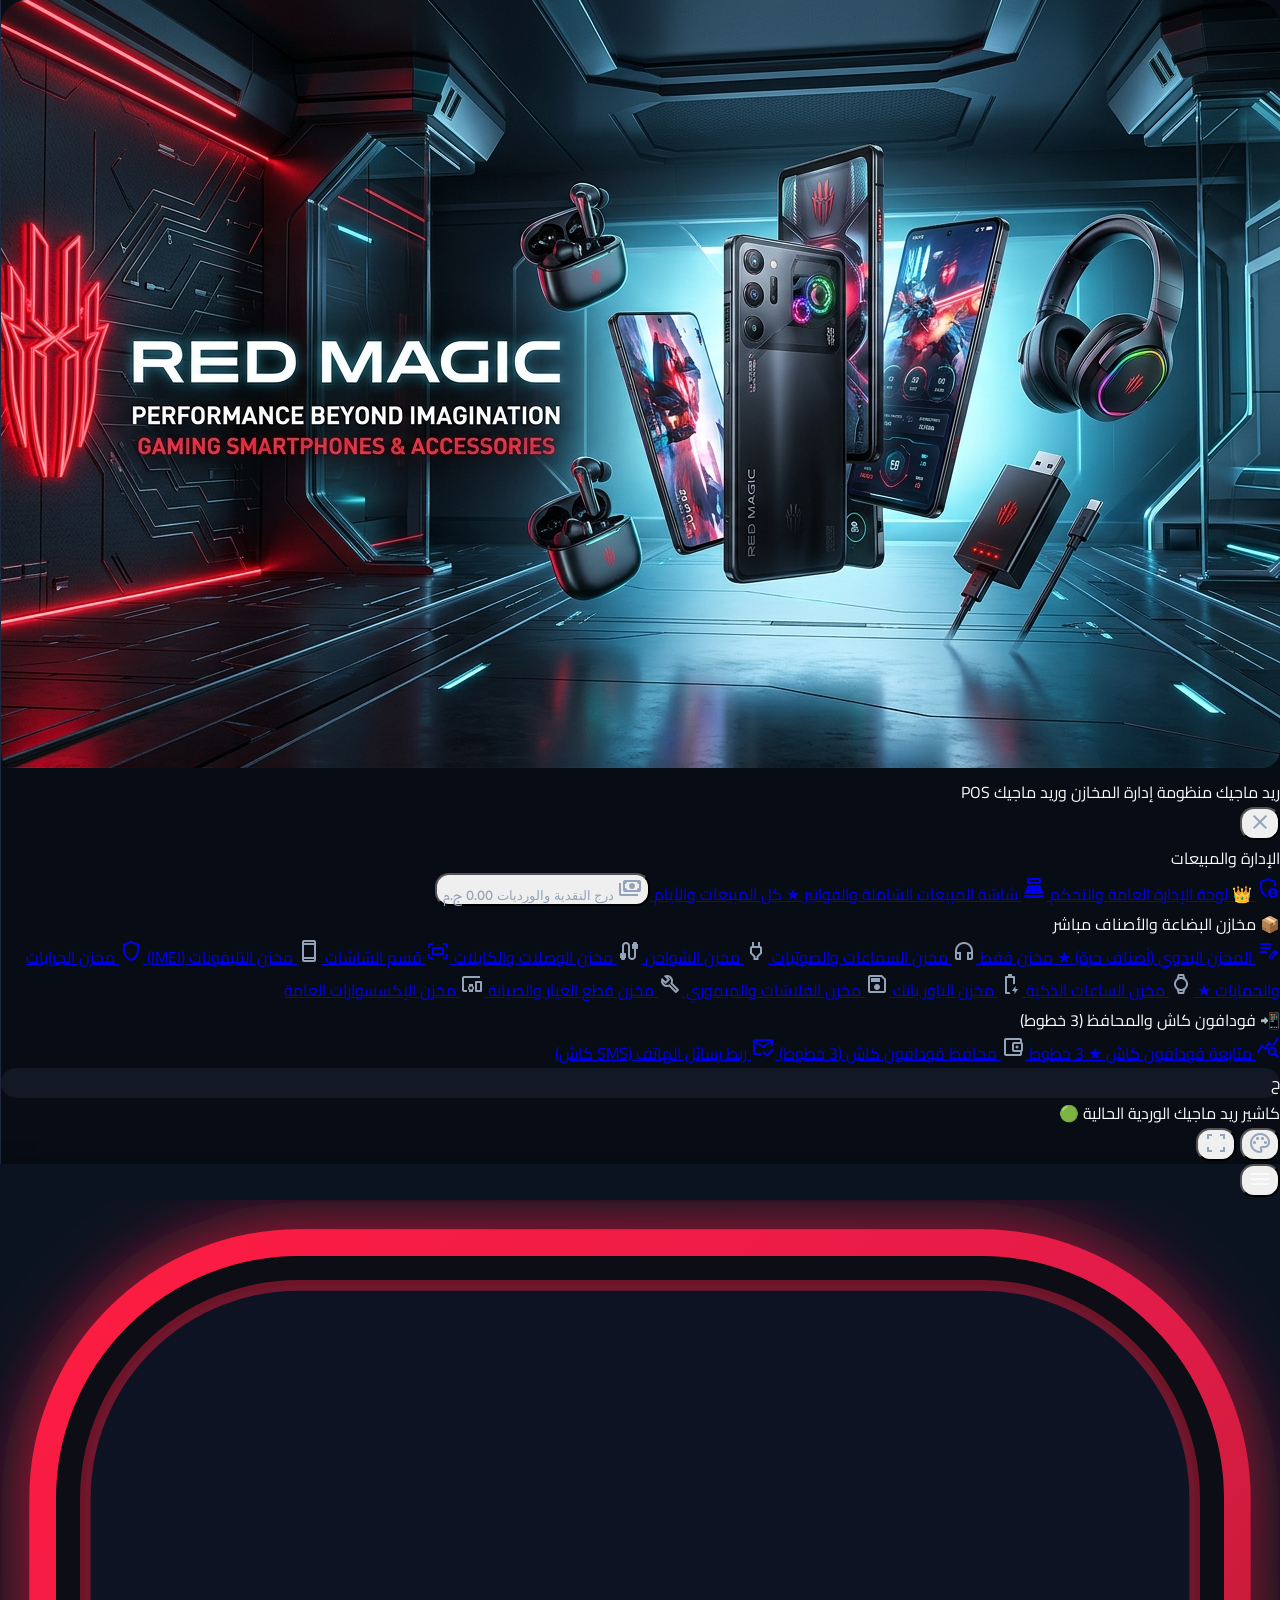
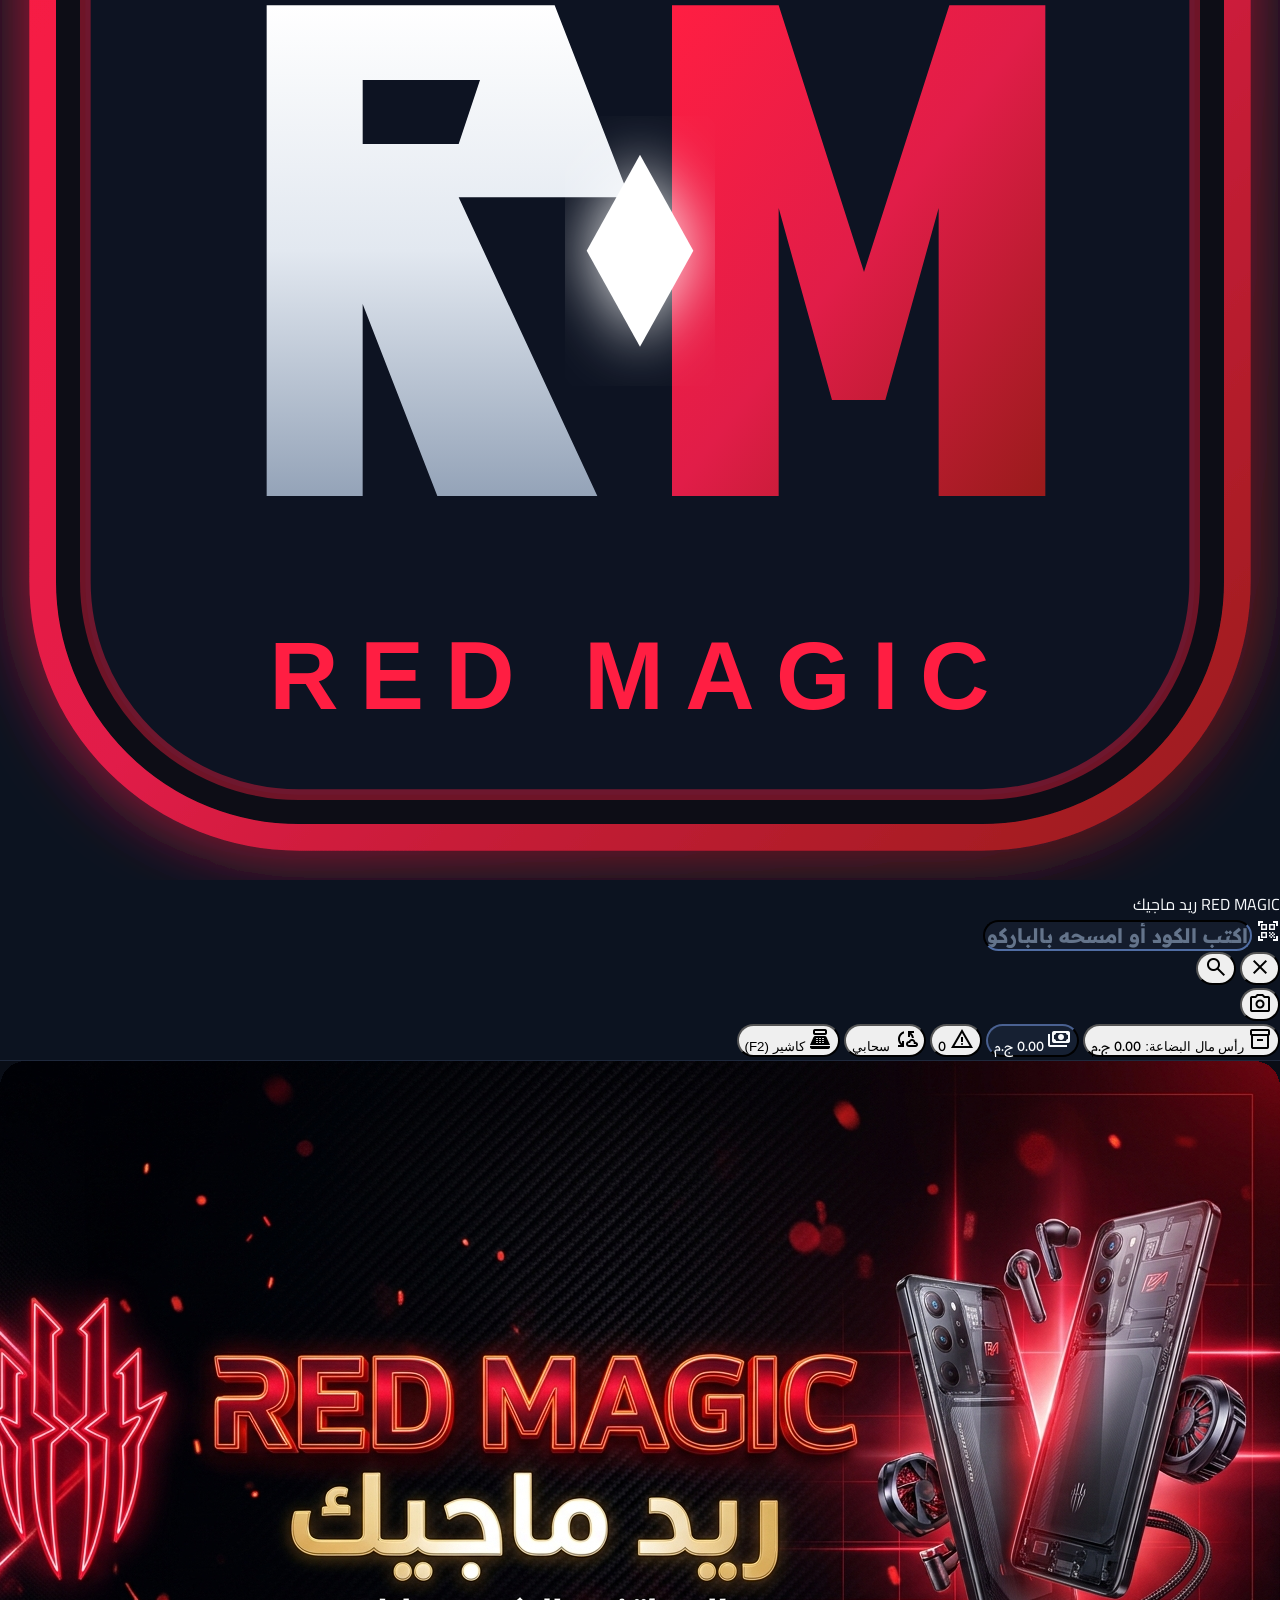
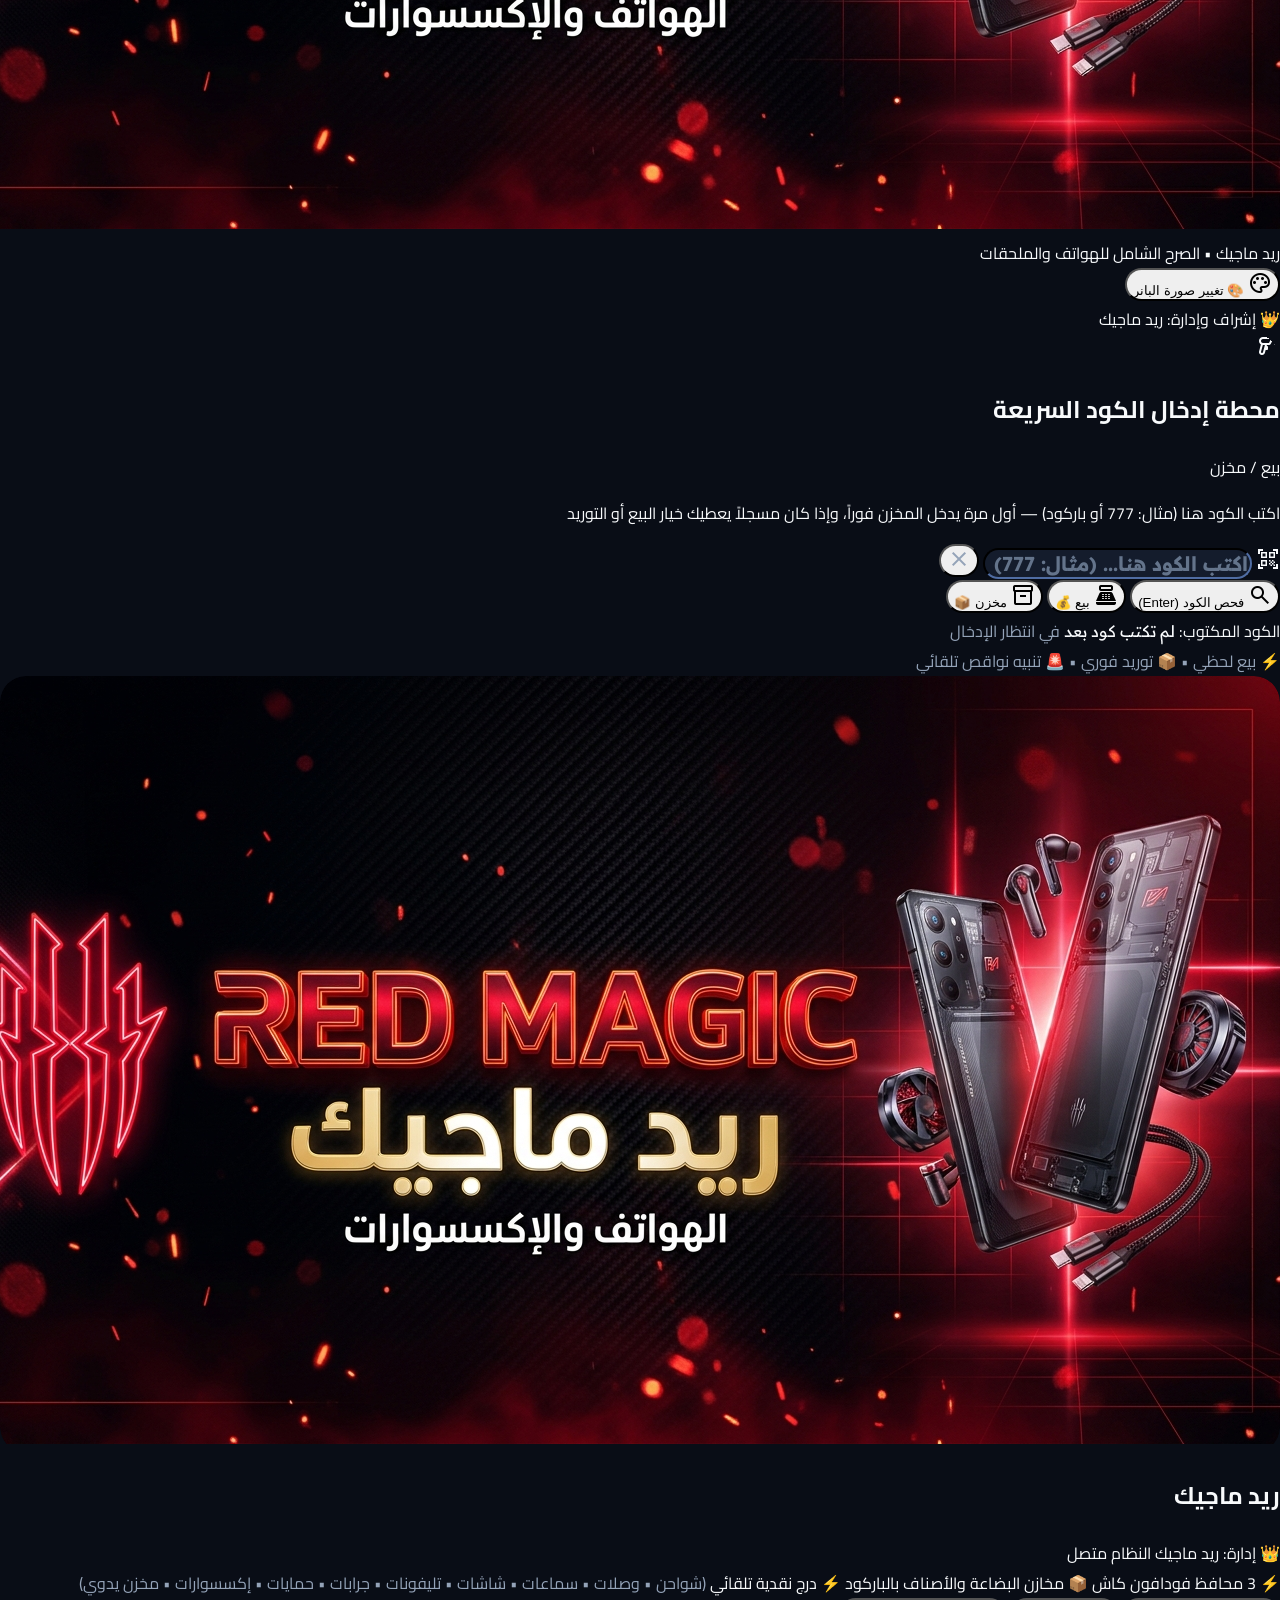
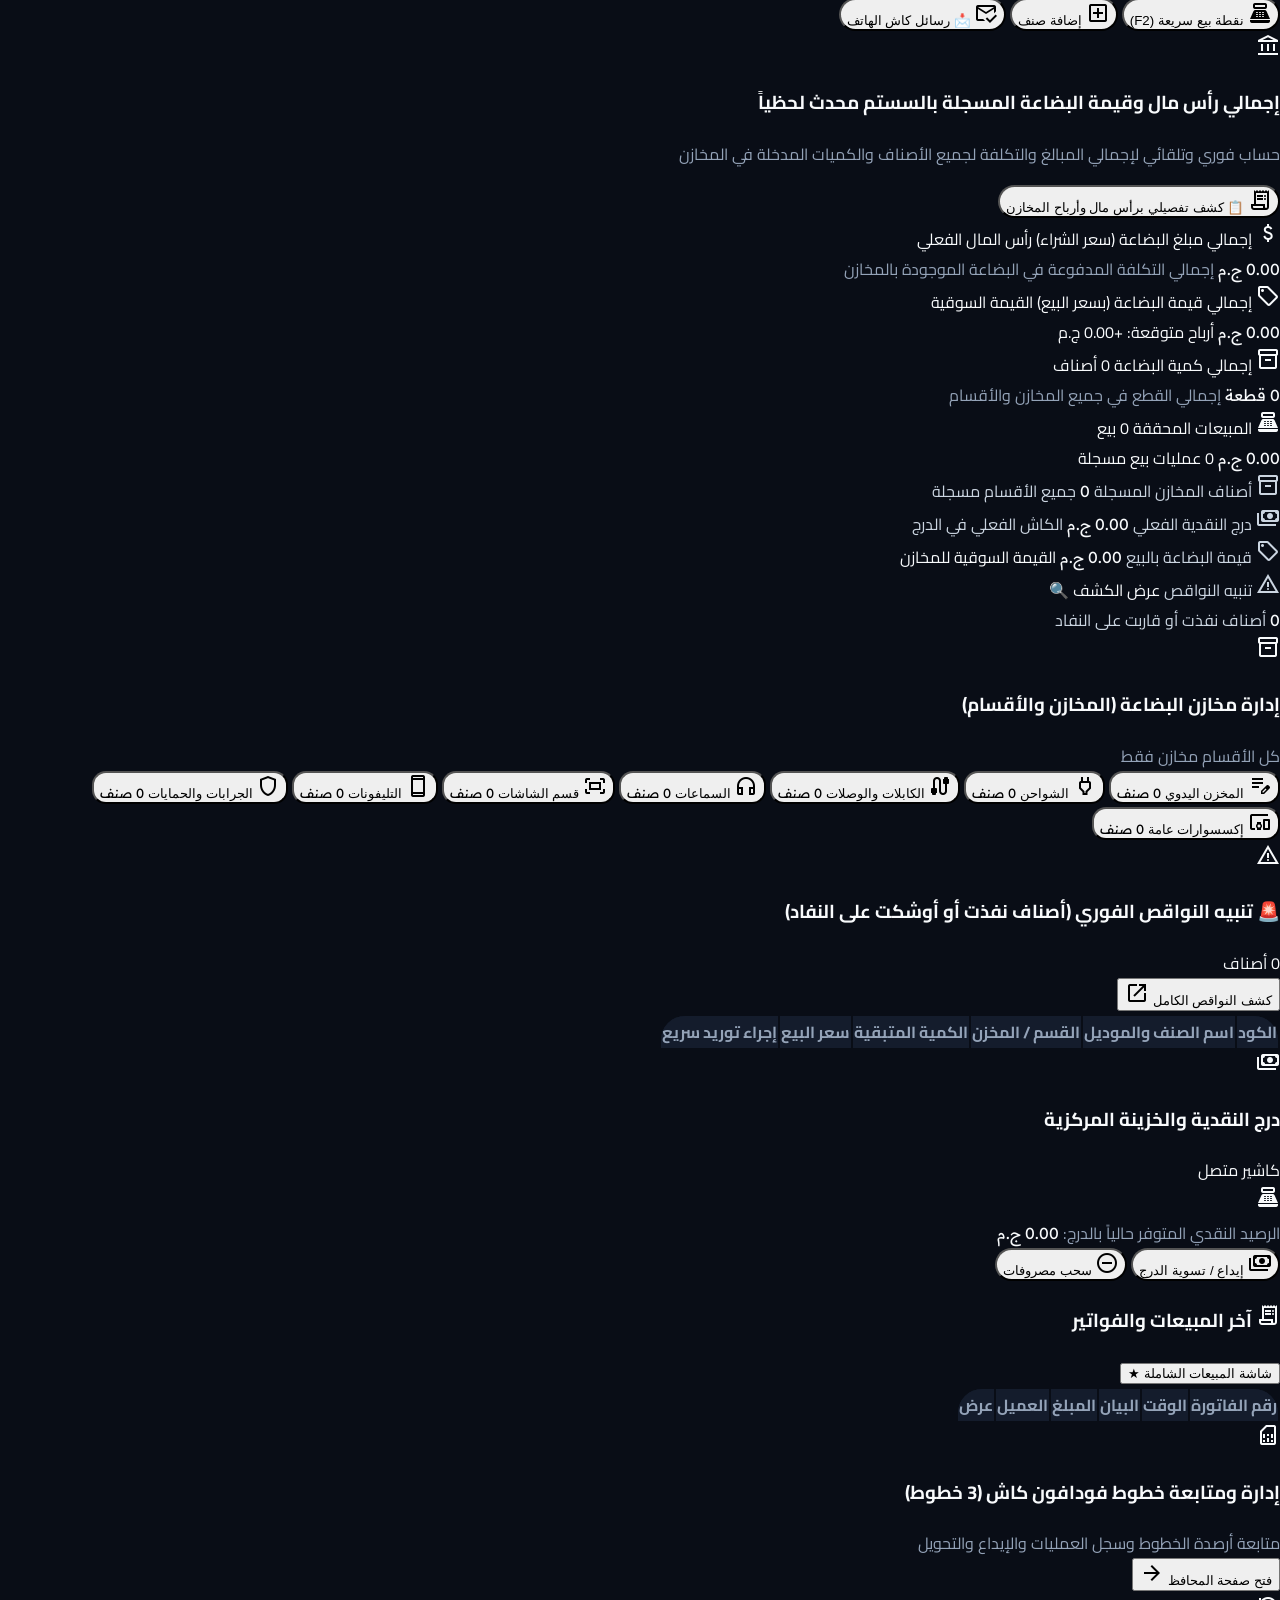
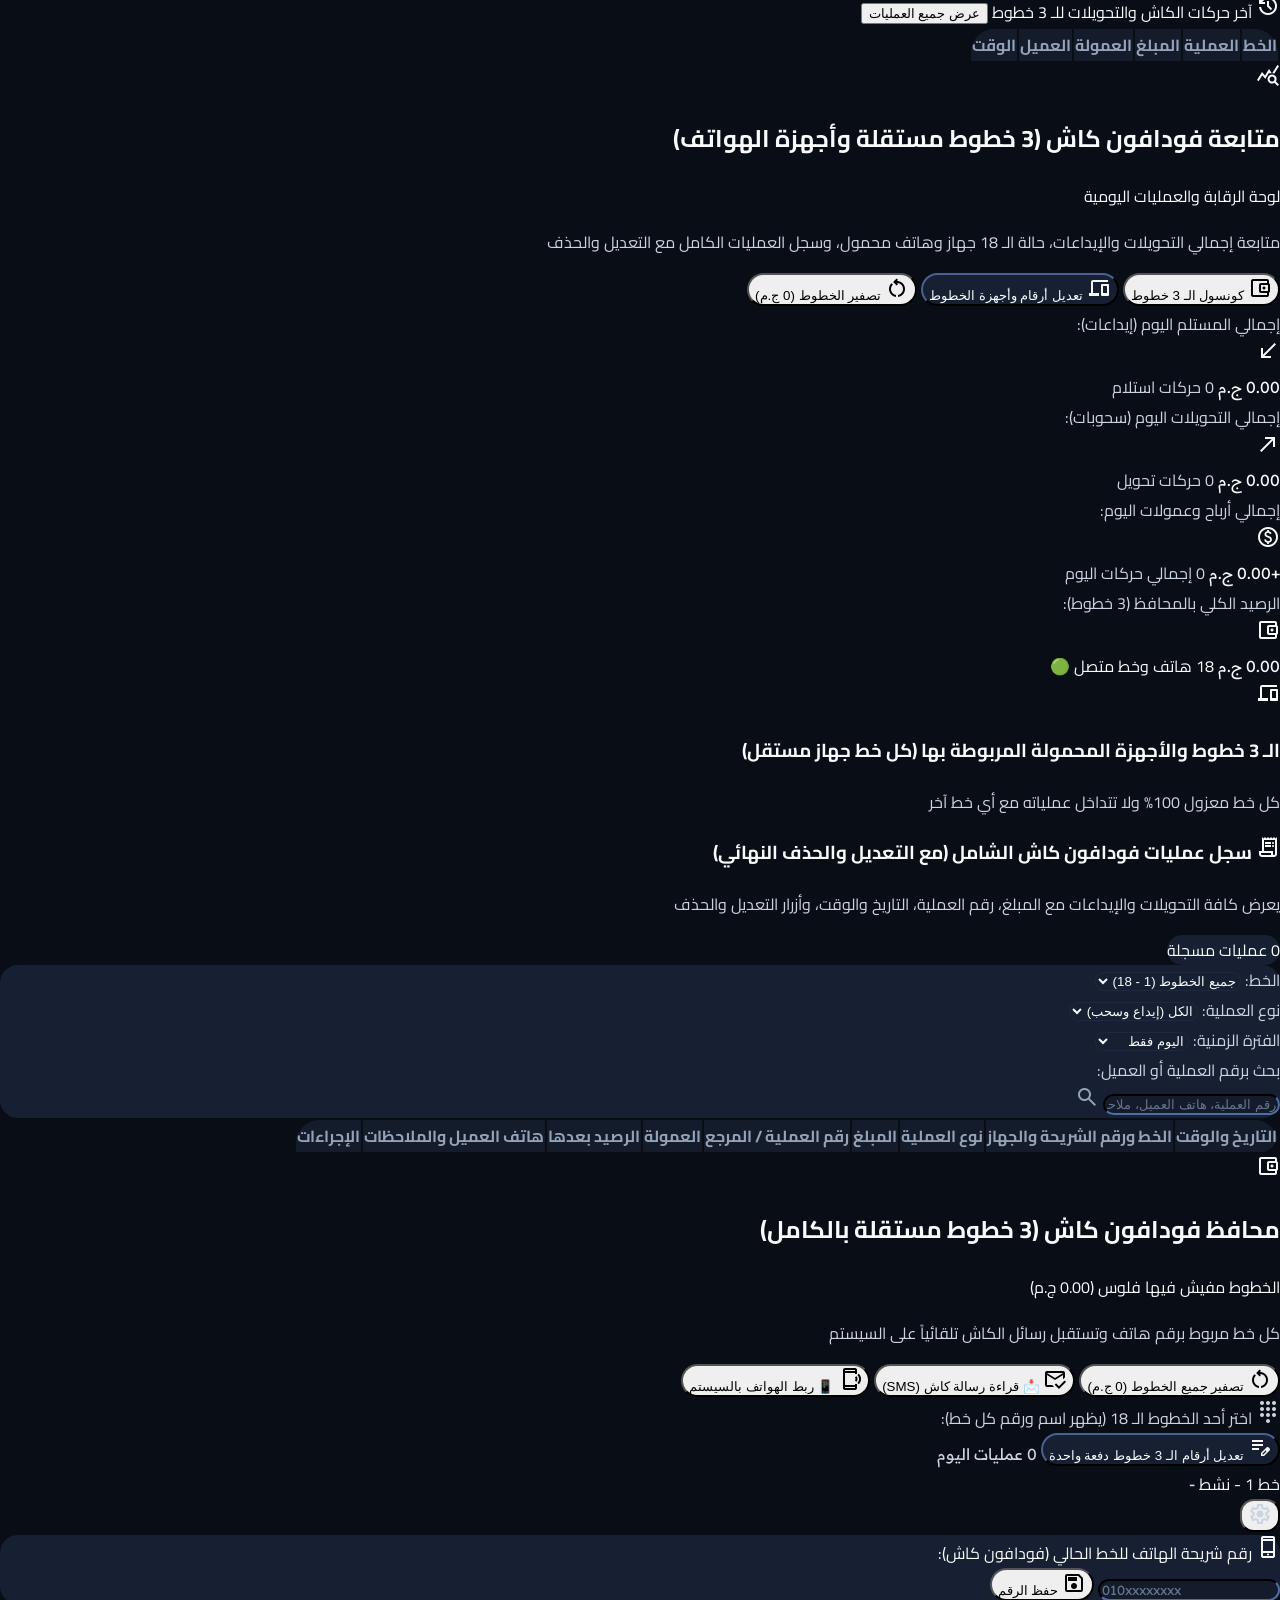
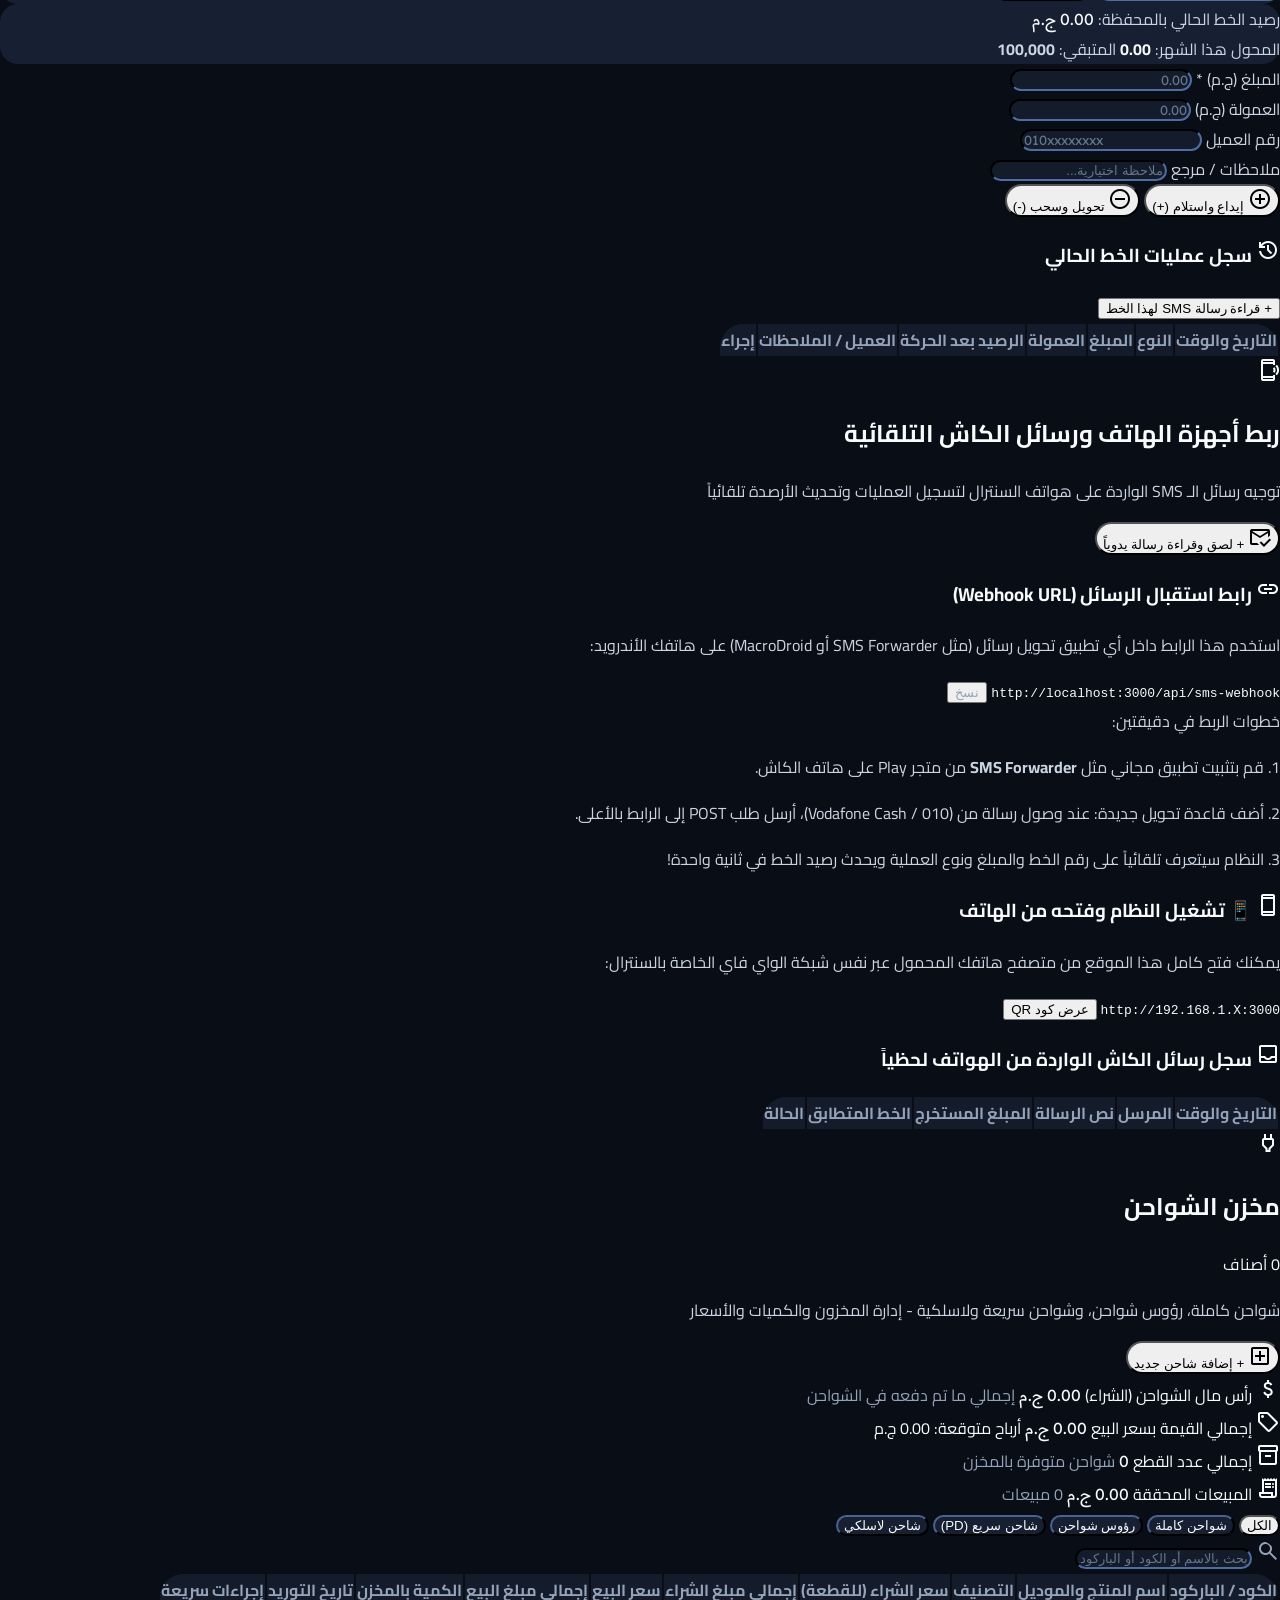
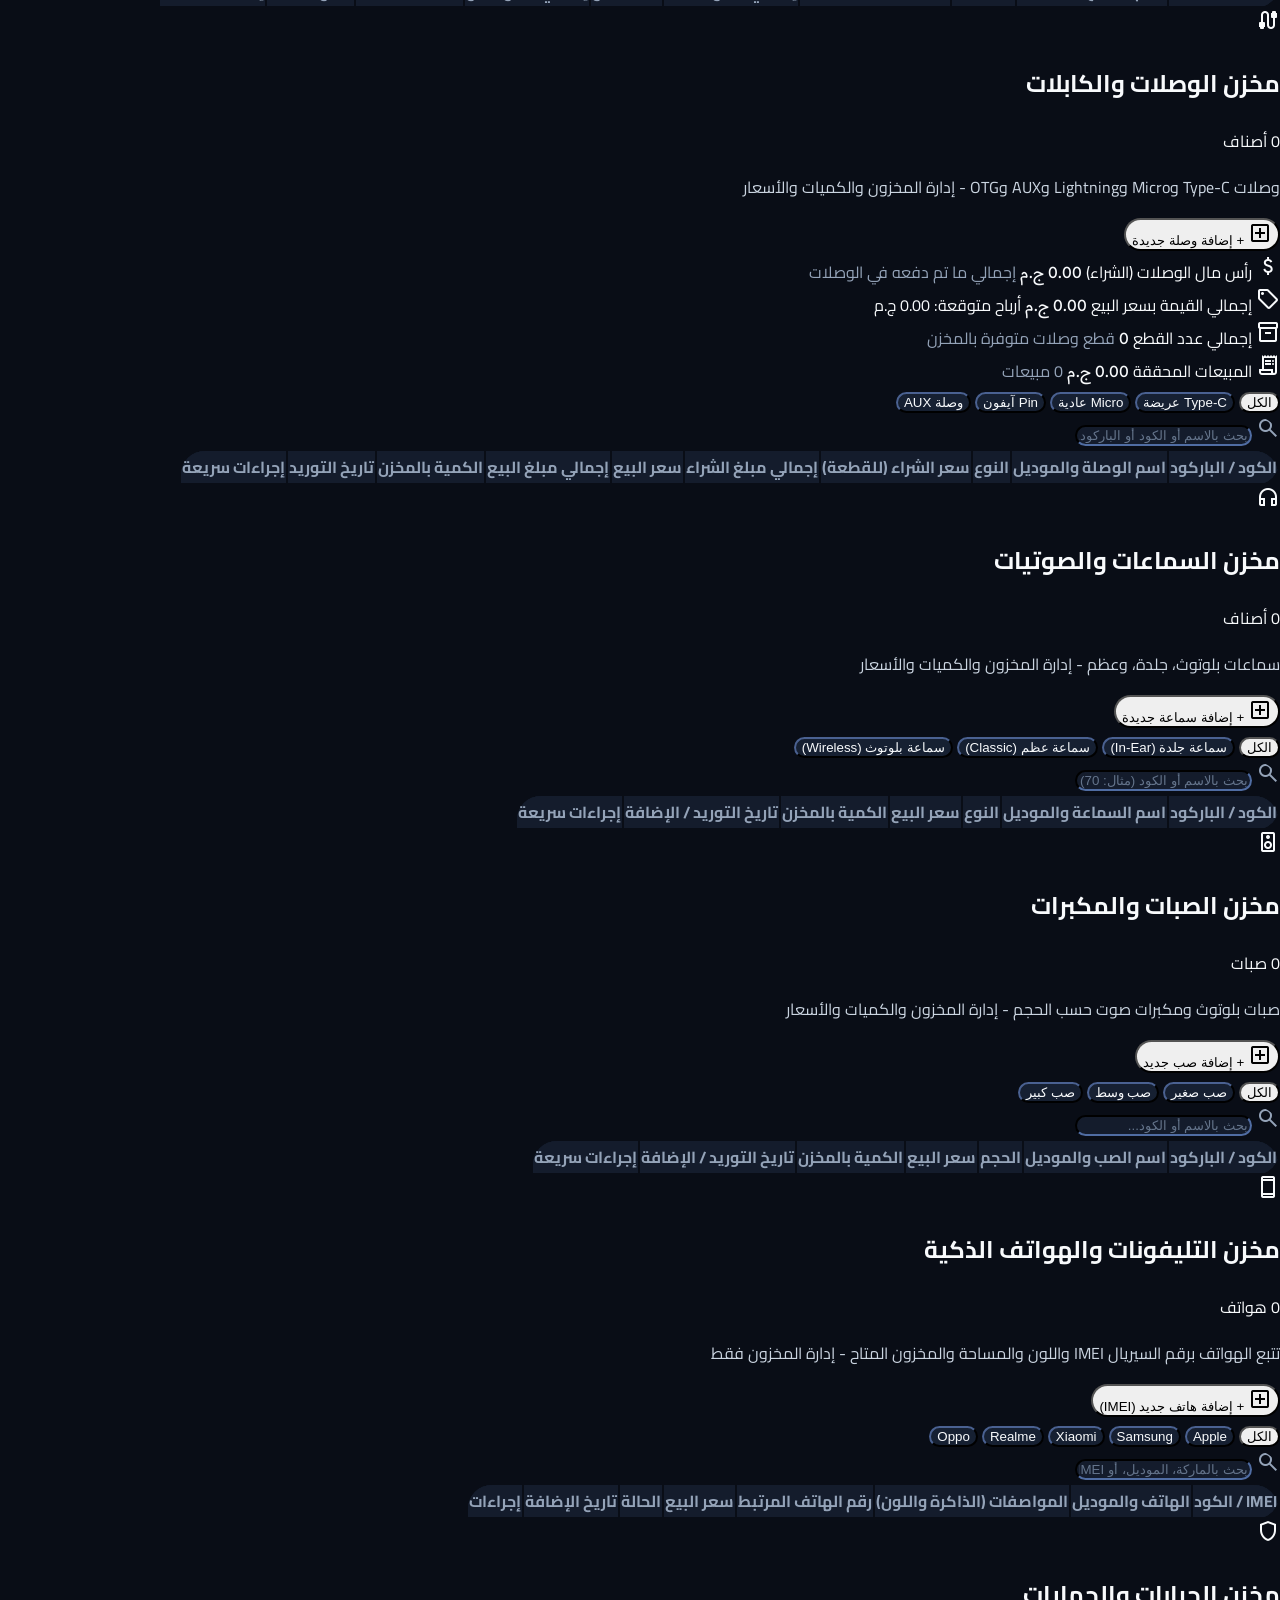
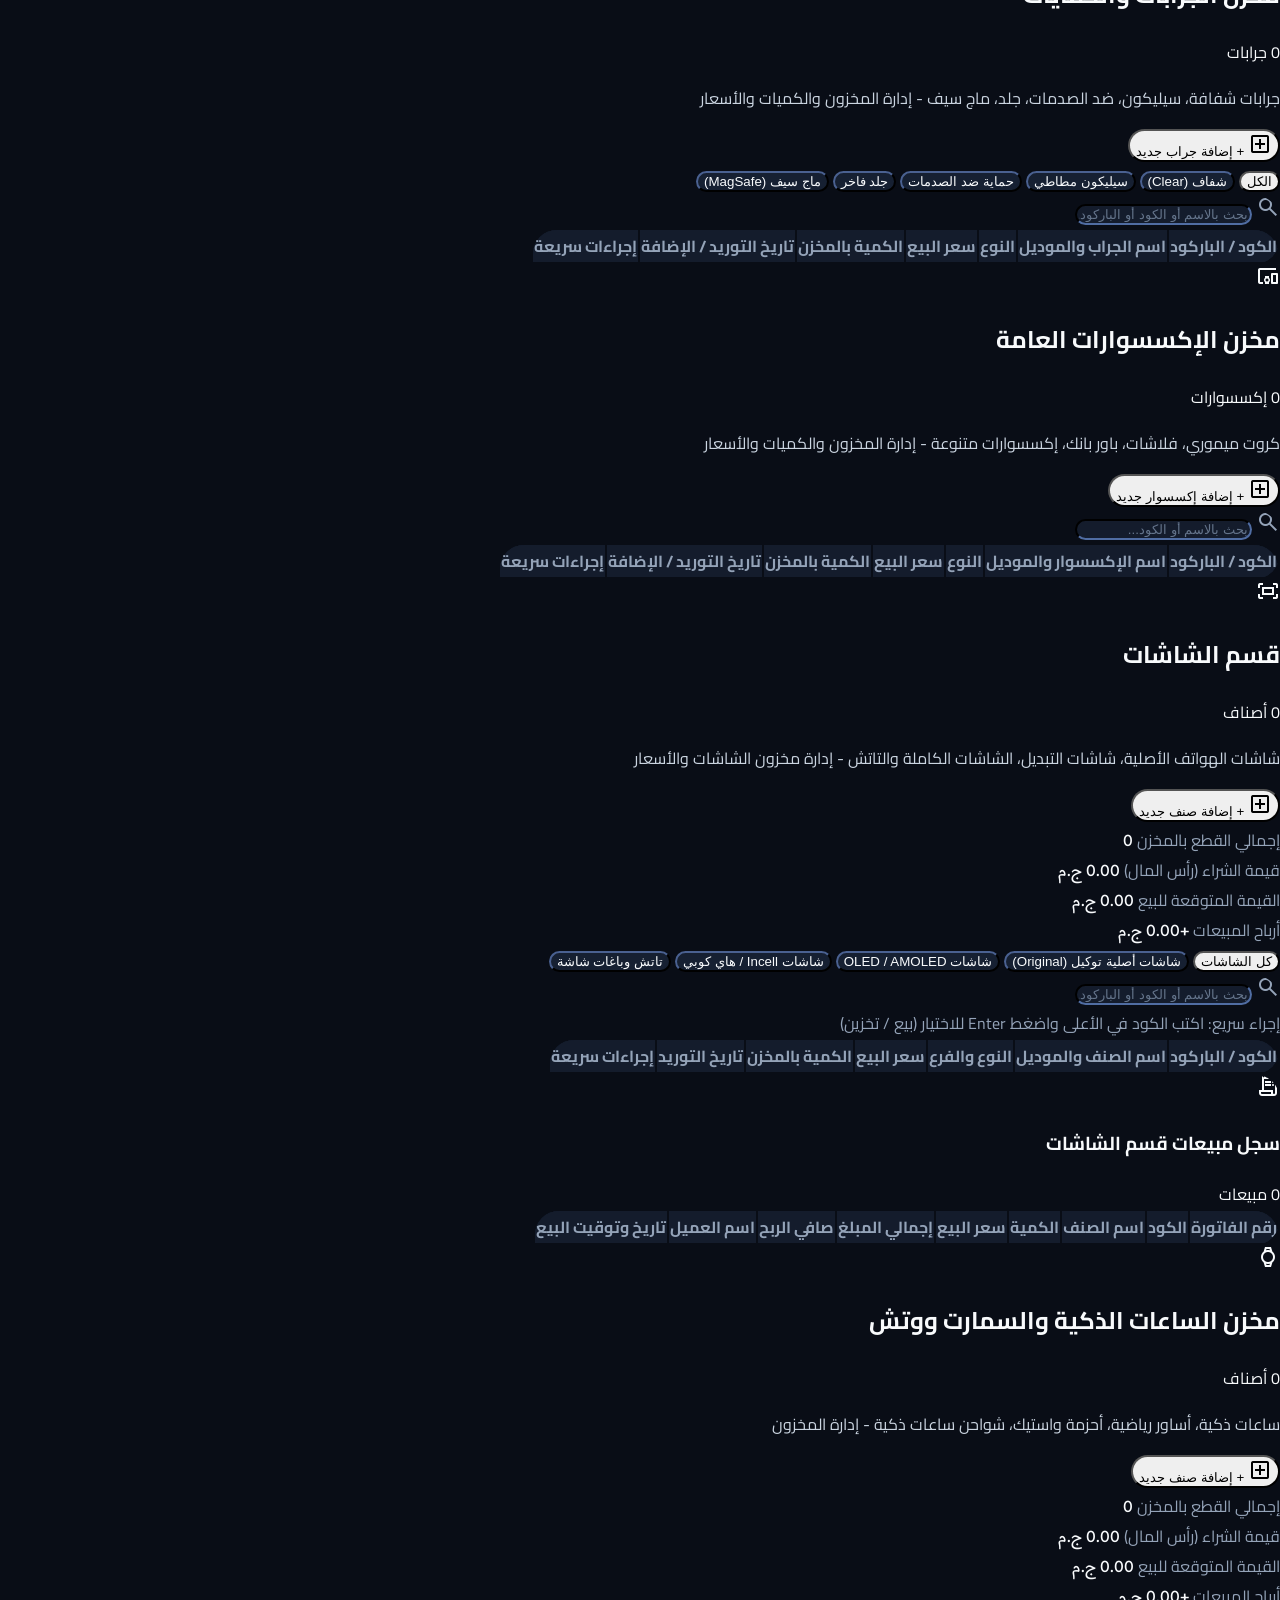
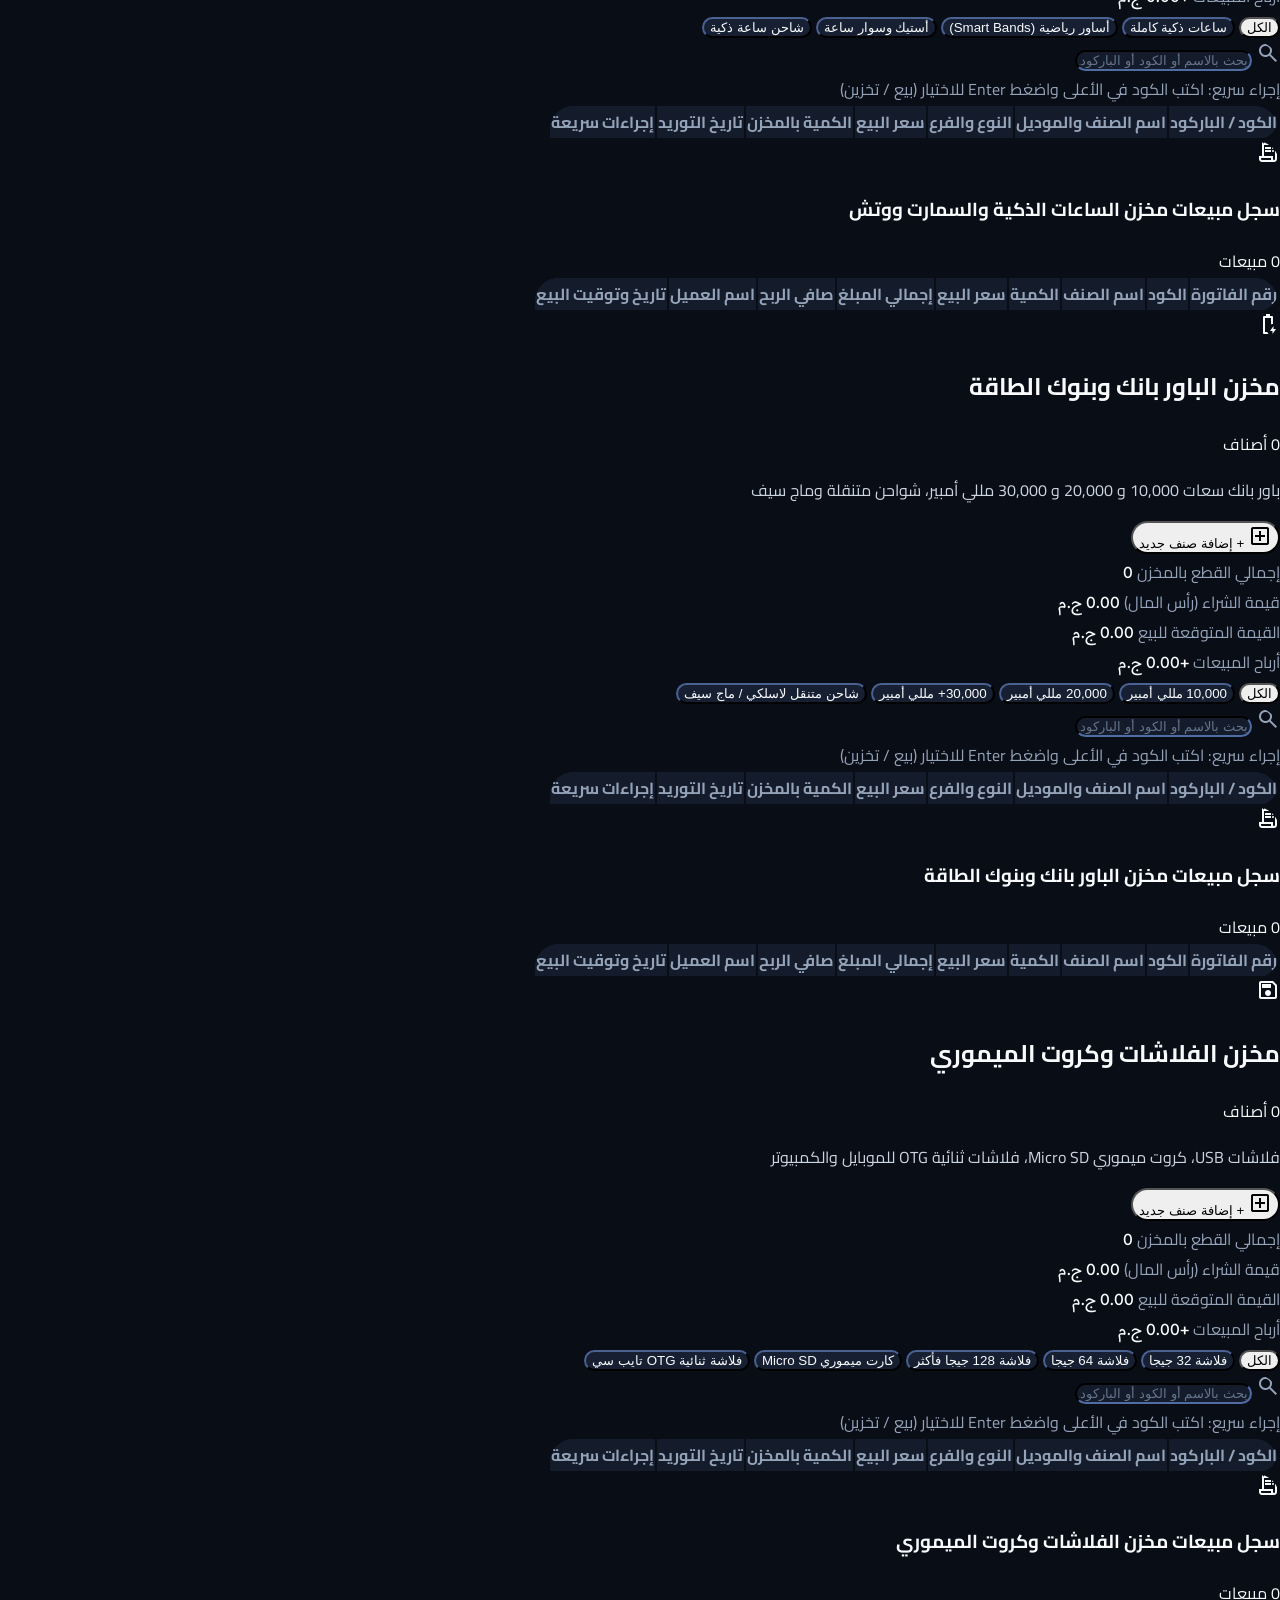
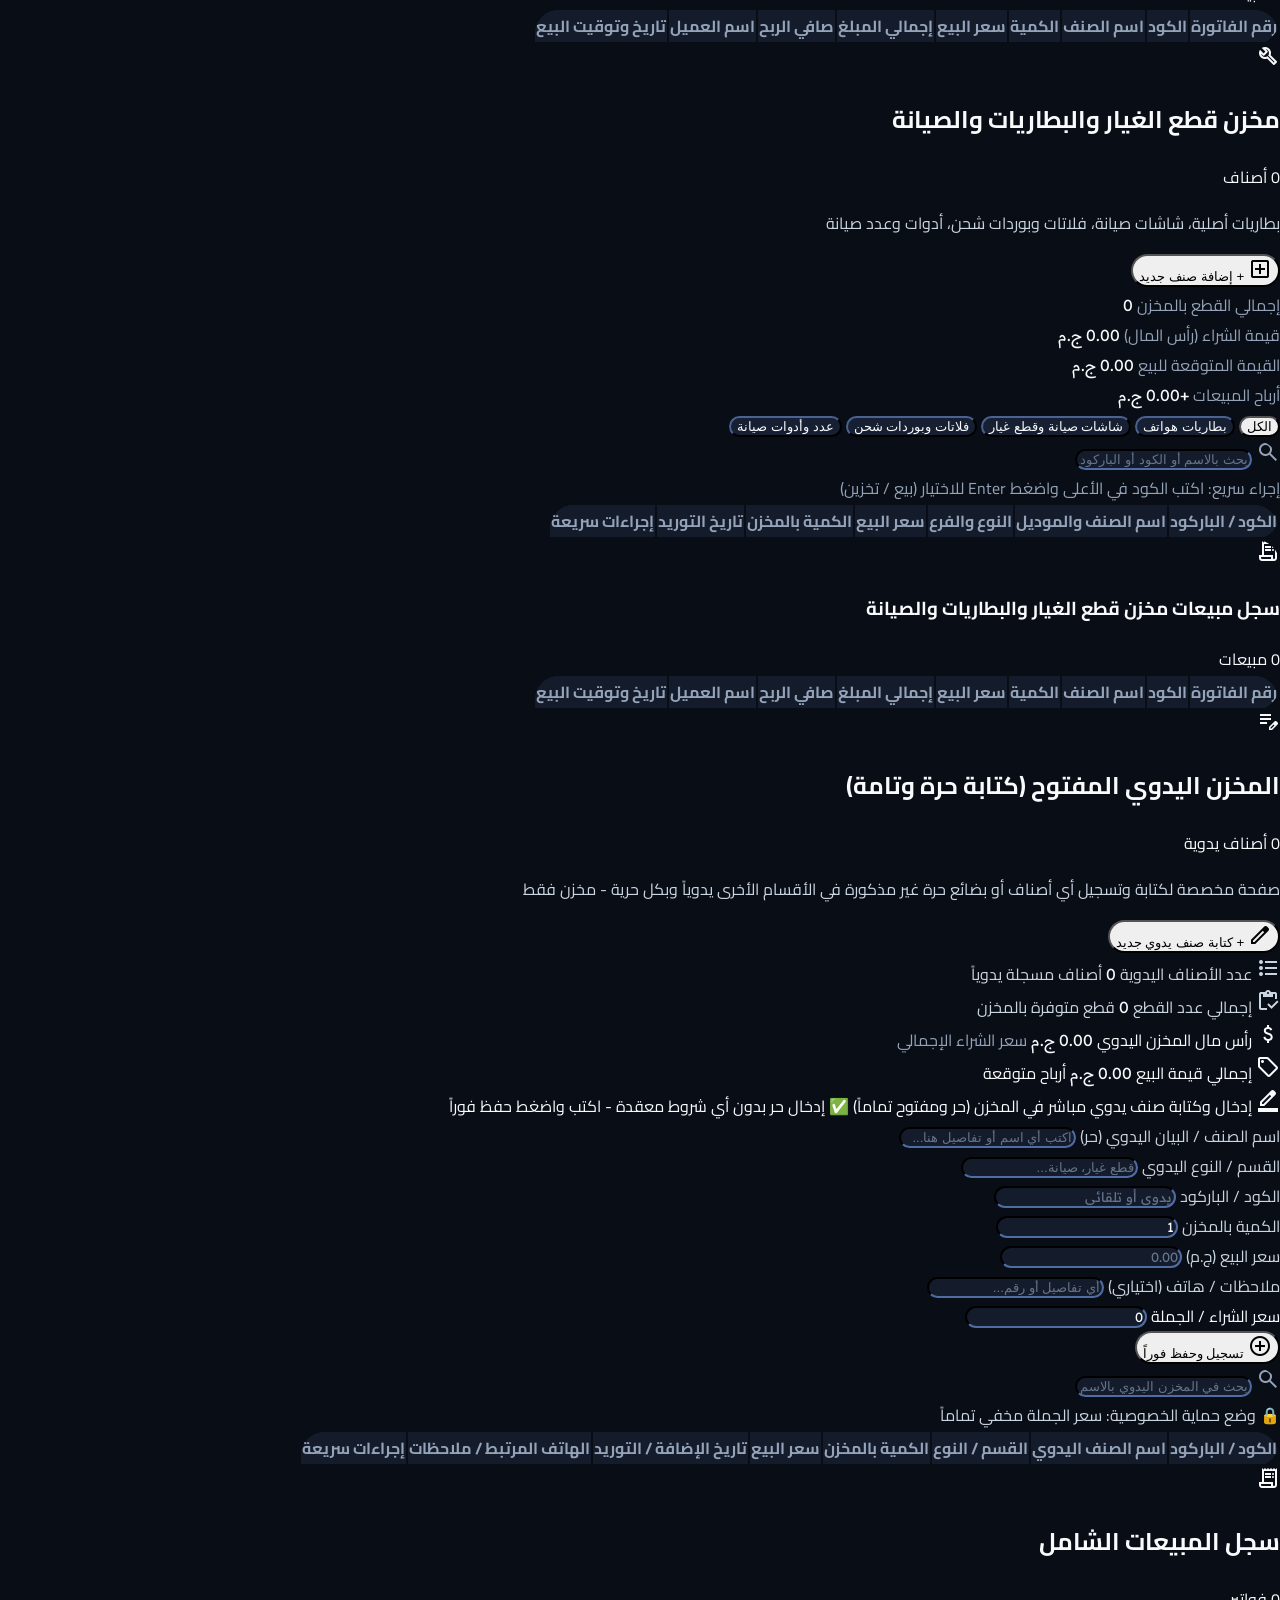
==== commit 20e0a1e4: "Add files via upload" ====
--- a/index.html
+++ b/index.html
@@ -255,9 +255,9 @@
       <!-- Navigation Links -->
       <nav class="flex-1 overflow-y-auto px-3 py-3 space-y-1">
         
-        <!-- Group 1: العمليات والمالية -->
-        <div class="pt-1 px-3 py-1 font-label-md text-[11px] text-rose-400/80 font-bold uppercase tracking-wider">
-          العمليات والمالية
+        <!-- Group 1: الإدارة والمبيعات -->
+        <div class="pt-1 px-3 py-1 font-label-md text-[11px] text-amber-400/80 font-bold uppercase tracking-wider">
+          الإدارة والمبيعات
         </div>
 
         <a href="javascript:void(0)" data-path="dashboard-overview" aria-current="page" class="flex items-center gap-3 px-4 py-2.5 rounded-2xl bg-gradient-to-r from-amber-600/30 via-yellow-600/20 to-amber-700/30 border border-amber-500/50 text-amber-300 font-bold shadow-md transition-colors">
@@ -269,22 +269,6 @@
           <span class="material-symbols-outlined text-lg text-rose-400">point_of_sale</span>
           <span class="flex-1">شاشة المبيعات الشاملة والفواتير ★</span>
           <span class="px-1.5 py-0.5 rounded text-[10px] bg-rose-500/20 text-rose-300 font-bold">كل المبيعات والأيام</span>
-        </a>
-
-        <a href="javascript:void(0)" data-path="vodafone-monitor" class="flex items-center gap-3 px-4 py-2.5 rounded-lg text-slate-300 hover:bg-navy-card hover:text-rose-400 transition-colors text-xs font-bold bg-rose-600/10 border border-rose-500/25">
-          <span class="material-symbols-outlined text-lg text-rose-400">query_stats</span>
-          <span class="flex-1">متابعة فودافون كاش ★</span>
-          <span class="px-1.5 py-0.5 rounded text-[10px] bg-rose-500/20 text-rose-300 font-bold">3 خطوط</span>
-        </a>
-
-        <a href="javascript:void(0)" data-path="vodafone-cash-wallets" class="flex items-center gap-3 px-4 py-2.5 rounded-lg text-slate-300 hover:bg-navy-card hover:text-sky-accent transition-colors">
-          <span class="material-symbols-outlined text-xl text-slate-400">account_balance_wallet</span>
-          <span class="font-body-md text-sm">محافظ فودافون كاش (3 خطوط)</span>
-        </a>
-
-        <a href="javascript:void(0)" data-path="sms-sync-hub" class="flex items-center gap-3 px-4 py-2 rounded-lg text-slate-300 hover:bg-navy-card hover:text-emerald-400 transition-colors text-xs font-bold">
-          <span class="material-symbols-outlined text-lg text-emerald-400">mark_email_read</span>
-          <span>ربط رسائل الهاتف (SMS كاش)</span>
         </a>
 
         <button onclick="window.openOpeningCashModal()" class="w-full flex items-center justify-between px-4 py-2 rounded-lg text-slate-400 hover:bg-navy-card hover:text-emerald-400 transition-colors text-xs cursor-pointer">
@@ -295,9 +279,10 @@
           <span id="sidebar-drawer-val" class="font-numeric-table font-bold text-emerald-400">0.00 ج.م</span>
         </button>
 
-        <!-- Group 2: مخازن البضاعة (المخازن فقط) -->
-        <div class="pt-3 px-3 py-1 font-label-md text-[11px] text-rose-400/80 font-bold uppercase tracking-wider flex items-center justify-between">
-          <span>مخازن البضاعة (المخازن فقط)</span>
+        <!-- Group 2: مخازن البضاعة (المخازن أولاً للأعلى) -->
+        <div class="pt-3 px-3 py-1 font-label-md text-[11px] text-emerald-400/90 font-bold uppercase tracking-wider flex items-center justify-between">
+          <span>📦 مخازن البضاعة والأصناف</span>
+          <span class="text-[10px] px-1.5 py-0.2 rounded bg-emerald-500/20 text-emerald-300">مباشر</span>
         </div>
 
         <!-- Manual Open Warehouse Requested by User -->
@@ -338,8 +323,6 @@
           <span>مخزن الجرابات والحمايات ★</span>
         </a>
 
-        
-
         <!-- Smartwatches Warehouse -->
         <a href="javascript:void(0)" data-path="smartwatches-inventory" class="flex items-center gap-3 px-4 py-2 rounded-lg text-slate-300 hover:bg-navy-card hover:text-rose-400 transition-colors text-xs font-bold">
           <span class="material-symbols-outlined text-lg text-slate-400">watch</span>
@@ -367,6 +350,27 @@
         <a href="javascript:void(0)" data-path="accessories-inventory" class="flex items-center gap-3 px-4 py-2 rounded-lg text-slate-300 hover:bg-navy-card hover:text-rose-400 transition-colors text-xs font-bold">
           <span class="material-symbols-outlined text-lg text-slate-400">devices_other</span>
           <span>مخزن الإكسسوارات العامة</span>
+        </a>
+
+        <!-- Group 3: خدمات فودافون كاش والمحافظ (أسفل المخازن) -->
+        <div class="pt-4 px-3 py-1 font-label-md text-[11px] text-rose-400/90 font-bold uppercase tracking-wider flex items-center justify-between border-t border-slate-800/80 mt-2">
+          <span>📲 فودافون كاش والمحافظ (3 خطوط)</span>
+        </div>
+
+        <a href="javascript:void(0)" data-path="vodafone-monitor" class="flex items-center gap-3 px-4 py-2.5 rounded-lg text-slate-300 hover:bg-navy-card hover:text-rose-400 transition-colors text-xs font-bold bg-rose-600/10 border border-rose-500/25">
+          <span class="material-symbols-outlined text-lg text-rose-400">query_stats</span>
+          <span class="flex-1">متابعة فودافون كاش ★</span>
+          <span class="px-1.5 py-0.5 rounded text-[10px] bg-rose-500/20 text-rose-300 font-bold">3 خطوط</span>
+        </a>
+
+        <a href="javascript:void(0)" data-path="vodafone-cash-wallets" class="flex items-center gap-3 px-4 py-2.5 rounded-lg text-slate-300 hover:bg-navy-card hover:text-sky-accent transition-colors">
+          <span class="material-symbols-outlined text-xl text-slate-400">account_balance_wallet</span>
+          <span class="font-body-md text-sm">محافظ فودافون كاش (3 خطوط)</span>
+        </a>
+
+        <a href="javascript:void(0)" data-path="sms-sync-hub" class="flex items-center gap-3 px-4 py-2 rounded-lg text-slate-300 hover:bg-navy-card hover:text-emerald-400 transition-colors text-xs font-bold">
+          <span class="material-symbols-outlined text-lg text-emerald-400">mark_email_read</span>
+          <span>ربط رسائل الهاتف (SMS كاش)</span>
         </a>
       </nav>
 
@@ -763,9 +767,19 @@
           </div>
         </div>
 
-        <!-- Dashboard Secondary Operation Cards -->
+        <!-- Dashboard Secondary Operation Cards (المخازن والمحل) -->
         <div class="grid grid-cols-2 lg:grid-cols-4 gap-2 sm:gap-3">
-          <!-- درج النقدية -->
+          <!-- إجمالي أصناف المخازن المسجلة -->
+          <div onclick="window.openInventoryValuationModal()" class="p-3 rounded-xl bg-slate-900/90 border border-slate-800 shadow-lg flex flex-col gap-1 backdrop-blur-md hover:border-amber-500/50 transition-all text-white cursor-pointer group">
+            <span class="text-xs text-on-surface-variant font-bold flex items-center gap-1.5">
+              <span class="material-symbols-outlined text-amber-400 text-base group-hover:scale-110 transition-transform">inventory_2</span>
+              <span>أصناف المخازن المسجلة</span>
+            </span>
+            <span id="stat-dash-stock-total" class="font-numeric-table font-bold text-xl text-amber-300">0</span>
+            <span class="text-[11px] text-on-surface-variant">جميع الأقسام مسجلة</span>
+          </div>
+
+          <!-- درج النقدية الفعلي -->
           <div onclick="window.openOpeningCashModal()" class="p-3 rounded-xl bg-slate-900/90 border border-slate-800 shadow-lg flex flex-col gap-1 backdrop-blur-md hover:border-emerald-500/50 transition-all text-white cursor-pointer group">
             <span class="text-xs text-on-surface-variant font-bold flex items-center gap-1.5">
               <span class="material-symbols-outlined text-emerald-400 text-base group-hover:scale-110 transition-transform">payments</span>
@@ -775,24 +789,14 @@
             <span class="text-[11px] text-on-surface-variant">الكاش الفعلي في الدرج</span>
           </div>
 
-          <!-- أرصدة الـ 3 خطوط -->
-          <div onclick="window.navigateTo('vodafone-cash-wallets')" class="p-3 rounded-xl bg-slate-900/90 border border-slate-800 shadow-lg flex flex-col gap-1 backdrop-blur-md hover:border-sky-500/50 transition-all text-white cursor-pointer group">
+          <!-- قيمة البضاعة بسعر البيع -->
+          <div onclick="window.openInventoryValuationModal()" class="p-3 rounded-xl bg-slate-900/90 border border-slate-800 shadow-lg flex flex-col gap-1 backdrop-blur-md hover:border-emerald-500/50 transition-all text-white cursor-pointer group">
             <span class="text-xs text-on-surface-variant font-bold flex items-center gap-1.5">
-              <span class="material-symbols-outlined text-sky-500 text-base group-hover:scale-110 transition-transform">account_balance_wallet</span>
-              <span>أرصدة الـ 3 خطوط (كاش)</span>
+              <span class="material-symbols-outlined text-emerald-400 text-base group-hover:scale-110 transition-transform">sell</span>
+              <span>قيمة البضاعة بالبيع</span>
             </span>
-            <span id="stat-dash-voda-total" class="font-numeric-table font-bold text-xl text-sky-400">0.00 ج.م</span>
-            <span id="stat-dash-voda-sub" class="text-[11px] text-sky-300 font-bold">3 خطوط فودافون كاش</span>
-          </div>
-
-          <!-- إجمالي أصناف المخازن المسجلة -->
-          <div onclick="window.openInventoryValuationModal()" class="p-3 rounded-xl bg-slate-900/90 border border-slate-800 shadow-lg flex flex-col gap-1 backdrop-blur-md hover:border-amber-500/50 transition-all text-white cursor-pointer group">
-            <span class="text-xs text-on-surface-variant font-bold flex items-center gap-1.5">
-              <span class="material-symbols-outlined text-amber-400 text-base group-hover:scale-110 transition-transform">inventory_2</span>
-              <span>إجمالي أصناف المخازن</span>
-            </span>
-            <span id="stat-dash-stock-total" class="font-numeric-table font-bold text-xl text-amber-300">0</span>
-            <span class="text-[11px] text-on-surface-variant">جميع الأقسام مسجلة</span>
+            <span id="stat-dash-stock-retail-sub" class="font-numeric-table font-bold text-xl text-emerald-400">0.00 ج.م</span>
+            <span class="text-[11px] text-emerald-300 font-bold">القيمة السوقية للمخازن</span>
           </div>
 
           <!-- تنبيه النواقص -->
@@ -810,100 +814,7 @@
         </div>
 
         <!-- ==============================================================
-             VODAFONE CASH 3 LINES DIRECT MANAGEMENT SECTION
-             ============================================================== -->
-        <div class="bg-slate-900/90 rounded-2xl p-3 border border-slate-800 shadow-lg backdrop-blur-md flex flex-col gap-2 text-white">
-          <div class="flex items-center justify-between border-b border-slate-800 pb-2.5">
-            <div class="flex items-center gap-2">
-              <span class="material-symbols-outlined text-rose-500 text-xl">sim_card</span>
-              <h3 class="font-bold text-sm text-white">إدارة ومتابعة خطوط فودافون كاش (3 خطوط)</h3>
-            </div>
-            <div class="flex items-center gap-2">
-              <button onclick="window.navigateTo('vodafone-cash-wallets')" class="text-xs text-rose-400 hover:underline font-bold flex items-center gap-1 cursor-pointer">
-                <span>فتح صفحة المحافظ</span>
-                <span class="material-symbols-outlined text-sm">arrow_forward</span>
-              </button>
-            </div>
-          </div>
-
-          <div id="dash-voda-lines-cards" class="grid grid-cols-1 md:grid-cols-3 gap-3.5">
-            <!-- Populated by JS for Line 1, Line 2, Line 3 -->
-          </div>
-        </div>
-
-        <!-- ==============================================================
-             LIVE SHORTAGE & DEPLETED STOCK ALERT PANEL
-             ============================================================== -->
-        <div id="dash-low-stock-panel" class="bg-slate-900/90 rounded-2xl p-3 border border-amber-500/50 shadow-lg backdrop-blur-md flex flex-col gap-2 text-white">
-          <div class="flex items-center justify-between border-b border-slate-800 pb-2.5">
-            <div class="flex items-center gap-2">
-              <span class="material-symbols-outlined text-amber-400 text-xl animate-pulse">warning</span>
-              <h3 class="font-bold text-sm text-white">🚨 تنبيه النواقص الفوري (أصناف نفذت أو أوشكت على النفاد)</h3>
-              <span id="dash-low-stock-badge" class="px-2.5 py-0.5 rounded-full text-xs font-black bg-amber-500/20 text-amber-300 border border-amber-500/40">0 أصناف</span>
-            </div>
-            <button onclick="window.openLowStockModal()" class="text-xs text-amber-400 hover:underline font-bold flex items-center gap-1 cursor-pointer">
-              <span>كشف النواقص الكامل</span>
-              <span class="material-symbols-outlined text-sm">open_in_new</span>
-            </button>
-          </div>
-
-          <div class="overflow-x-auto">
-            <table class="w-full text-right text-xs">
-              <thead class="text-slate-400 border-b border-slate-800">
-                <tr>
-                  <th class="py-2 px-3">الكود</th>
-                  <th class="py-2 px-3">اسم الصنف والموديل</th>
-                  <th class="py-2 px-3">القسم / المخزن</th>
-                  <th class="py-2 px-3 text-center">الكمية المتبقية</th>
-                  <th class="py-2 px-3">سعر البيع</th>
-                  <th class="py-2 px-3 text-center">إجراء توريد سريع</th>
-                </tr>
-              </thead>
-              <tbody id="dash-low-stock-tbody" class="divide-y divide-slate-800/60">
-                <!-- Populated by JS -->
-              </tbody>
-            </table>
-          </div>
-        </div>
-
-        <!-- ==============================================================
-             CASH DRAWER & TREASURY PANEL
-             ============================================================== -->
-        <div class="bg-slate-900/90 rounded-2xl p-3 border border-slate-800 shadow-lg backdrop-blur-md flex flex-col gap-2 text-white">
-          <div class="flex items-center justify-between border-b border-slate-800 pb-2.5">
-            <div class="flex items-center gap-2">
-              <span class="material-symbols-outlined text-emerald-400 text-xl">payments</span>
-              <h3 class="font-bold text-sm text-white">درج النقدية والخزينة المركزية</h3>
-            </div>
-            <span class="text-xs text-emerald-400 font-bold bg-emerald-500/10 px-2.5 py-0.5 rounded-full border border-emerald-500/30">كاشير متصل</span>
-          </div>
-
-          <div class="flex flex-col sm:flex-row items-center justify-between gap-3 bg-slate-950/70 p-3 rounded-xl border border-slate-800">
-            <div class="flex items-center gap-3 w-full sm:w-auto">
-              <div class="w-12 h-12 rounded-xl bg-emerald-500/20 text-emerald-400 flex items-center justify-center shrink-0">
-                <span class="material-symbols-outlined text-2xl">point_of_sale</span>
-              </div>
-              <div>
-                <span class="text-xs text-slate-400 block font-medium">الرصيد النقدي المتوفر حالياً بالدرج:</span>
-                <span id="dash-drawer-cash-val" class="font-numeric-table font-black text-xl text-emerald-400">0.00 ج.م</span>
-              </div>
-            </div>
-
-            <div class="flex items-center gap-2 flex-wrap w-full sm:w-auto justify-end">
-              <button onclick="window.openOpeningCashModal()" class="px-3.5 py-2 rounded-xl bg-emerald-600/90 hover:bg-emerald-500 text-white font-bold text-xs shadow flex items-center gap-1.5 transition-all cursor-pointer">
-                <span class="material-symbols-outlined text-base">payments</span>
-                <span>إيداع / تسوية الدرج</span>
-              </button>
-              <button onclick="window.quickCashOutPrompt()" class="px-3.5 py-2 rounded-xl bg-slate-800 hover:bg-slate-700 text-slate-200 font-bold text-xs border border-slate-700 shadow flex items-center gap-1.5 transition-all cursor-pointer">
-                <span class="material-symbols-outlined text-base">remove_circle</span>
-                <span>سحب مصروفات</span>
-              </button>
-            </div>
-          </div>
-        </div>
-
-        <!-- ==============================================================
-             WAREHOUSE CATEGORIES DIRECT ACCESS CARDS
+             WAREHOUSE CATEGORIES DIRECT ACCESS CARDS (المخازن لفوق)
              ============================================================== -->
         <div class="bg-slate-900/90 rounded-2xl p-3 border border-slate-800 shadow-lg backdrop-blur-md flex flex-col gap-2 text-white">
           <div class="flex items-center justify-between border-b border-slate-800 pb-2.5">
@@ -958,48 +869,145 @@
           </div>
         </div>
 
-        <!-- Recent Sales & Vodafone Grid -->
-        <div class="grid grid-cols-1 lg:grid-cols-2 gap-3">
-          <!-- Recent Invoices -->
-          <div class="bg-slate-900/90 rounded-2xl shadow-lg border border-slate-800 p-3 flex flex-col gap-2 backdrop-blur-md text-white">
-            <div class="flex items-center justify-between pb-2 border-b border-outline-variant/20">
-              <h3 class="font-bold text-sm text-on-surface flex items-center gap-2">
-                <span class="material-symbols-outlined text-rose-500 text-lg">receipt_long</span>
-                <span>آخر المبيعات والفواتير</span>
-              </h3>
-              <button onclick="window.navigateTo('all-sales-master')" class="text-xs text-rose-500 hover:underline font-bold">شاشة المبيعات الشاملة ★</button>
+        <!-- ==============================================================
+             LIVE SHORTAGE & DEPLETED STOCK ALERT PANEL
+             ============================================================== -->
+        <div id="dash-low-stock-panel" class="bg-slate-900/90 rounded-2xl p-3 border border-amber-500/50 shadow-lg backdrop-blur-md flex flex-col gap-2 text-white">
+          <div class="flex items-center justify-between border-b border-slate-800 pb-2.5">
+            <div class="flex items-center gap-2">
+              <span class="material-symbols-outlined text-amber-400 text-xl animate-pulse">warning</span>
+              <h3 class="font-bold text-sm text-white">🚨 تنبيه النواقص الفوري (أصناف نفذت أو أوشكت على النفاد)</h3>
+              <span id="dash-low-stock-badge" class="px-2.5 py-0.5 rounded-full text-xs font-black bg-amber-500/20 text-amber-300 border border-amber-500/40">0 أصناف</span>
+            </div>
+            <button onclick="window.openLowStockModal()" class="text-xs text-amber-400 hover:underline font-bold flex items-center gap-1 cursor-pointer">
+              <span>كشف النواقص الكامل</span>
+              <span class="material-symbols-outlined text-sm">open_in_new</span>
+            </button>
+          </div>
+
+          <div class="overflow-x-auto">
+            <table class="w-full text-right text-xs">
+              <thead class="text-slate-400 border-b border-slate-800">
+                <tr>
+                  <th class="py-2 px-3">الكود</th>
+                  <th class="py-2 px-3">اسم الصنف والموديل</th>
+                  <th class="py-2 px-3">القسم / المخزن</th>
+                  <th class="py-2 px-3 text-center">الكمية المتبقية</th>
+                  <th class="py-2 px-3">سعر البيع</th>
+                  <th class="py-2 px-3 text-center">إجراء توريد سريع</th>
+                </tr>
+              </thead>
+              <tbody id="dash-low-stock-tbody" class="divide-y divide-slate-800/60">
+                <!-- Populated by JS -->
+              </tbody>
+            </table>
+          </div>
+        </div>
+
+        <!-- ==============================================================
+             CASH DRAWER & TREASURY PANEL
+             ============================================================== -->
+        <div class="bg-slate-900/90 rounded-2xl p-3 border border-slate-800 shadow-lg backdrop-blur-md flex flex-col gap-2 text-white">
+          <div class="flex items-center justify-between border-b border-slate-800 pb-2.5">
+            <div class="flex items-center gap-2">
+              <span class="material-symbols-outlined text-emerald-400 text-xl">payments</span>
+              <h3 class="font-bold text-sm text-white">درج النقدية والخزينة المركزية</h3>
+            </div>
+            <span class="text-xs text-emerald-400 font-bold bg-emerald-500/10 px-2.5 py-0.5 rounded-full border border-emerald-500/30">كاشير متصل</span>
+          </div>
+
+          <div class="flex flex-col sm:flex-row items-center justify-between gap-3 bg-slate-950/70 p-3 rounded-xl border border-slate-800">
+            <div class="flex items-center gap-3 w-full sm:w-auto">
+              <div class="w-12 h-12 rounded-xl bg-emerald-500/20 text-emerald-400 flex items-center justify-center shrink-0">
+                <span class="material-symbols-outlined text-2xl">point_of_sale</span>
+              </div>
+              <div>
+                <span class="text-xs text-slate-400 block font-medium">الرصيد النقدي المتوفر حالياً بالدرج:</span>
+                <span id="dash-drawer-cash-val" class="font-numeric-table font-black text-xl text-emerald-400">0.00 ج.م</span>
+              </div>
+            </div>
+
+            <div class="flex items-center gap-2 flex-wrap w-full sm:w-auto justify-end">
+              <button onclick="window.openOpeningCashModal()" class="px-3.5 py-2 rounded-xl bg-emerald-600/90 hover:bg-emerald-500 text-white font-bold text-xs shadow flex items-center gap-1.5 transition-all cursor-pointer">
+                <span class="material-symbols-outlined text-base">payments</span>
+                <span>إيداع / تسوية الدرج</span>
+              </button>
+              <button onclick="window.quickCashOutPrompt()" class="px-3.5 py-2 rounded-xl bg-slate-800 hover:bg-slate-700 text-slate-200 font-bold text-xs border border-slate-700 shadow flex items-center gap-1.5 transition-all cursor-pointer">
+                <span class="material-symbols-outlined text-base">remove_circle</span>
+                <span>سحب مصروفات</span>
+              </button>
+            </div>
+          </div>
+        </div>
+
+        <!-- ==============================================================
+             RECENT SALES & INVOICES
+             ============================================================== -->
+        <div class="bg-slate-900/90 rounded-2xl shadow-lg border border-slate-800 p-3 flex flex-col gap-2 backdrop-blur-md text-white">
+          <div class="flex items-center justify-between pb-2 border-b border-outline-variant/20">
+            <h3 class="font-bold text-sm text-on-surface flex items-center gap-2">
+              <span class="material-symbols-outlined text-rose-500 text-lg">receipt_long</span>
+              <span>آخر المبيعات والفواتير</span>
+            </h3>
+            <button onclick="window.navigateTo('all-sales-master')" class="text-xs text-rose-500 hover:underline font-bold">شاشة المبيعات الشاملة ★</button>
+          </div>
+          <div class="overflow-x-auto">
+            <table class="w-full text-right text-xs">
+              <thead class="text-on-surface-variant border-b border-outline-variant/20">
+                <tr>
+                  <th class="py-2 px-3">رقم الفاتورة</th>
+                  <th class="py-2 px-3">الوقت</th>
+                  <th class="py-2 px-3">البيان</th>
+                  <th class="py-2 px-3">المبلغ</th>
+                  <th class="py-2 px-3">العميل</th>
+                  <th class="py-2 px-3 text-center">عرض</th>
+                </tr>
+              </thead>
+              <tbody id="dash-recent-invoices" class="divide-y divide-outline-variant/10">
+                <!-- Populated by JS -->
+              </tbody>
+            </table>
+          </div>
+        </div>
+
+        <!-- ==============================================================
+             VODAFONE CASH 3 LINES DIRECT MANAGEMENT SECTION (تحت المخازن بالكامل)
+             ============================================================== -->
+        <div class="bg-slate-900/90 rounded-2xl p-4 border border-slate-800 shadow-lg backdrop-blur-md flex flex-col gap-3 text-white">
+          <div class="flex items-center justify-between border-b border-slate-800 pb-2.5">
+            <div class="flex items-center gap-2.5">
+              <div class="w-9 h-9 rounded-xl bg-rose-600/20 text-rose-400 flex items-center justify-center border border-rose-500/30">
+                <span class="material-symbols-outlined text-xl">sim_card</span>
+              </div>
+              <div>
+                <h3 class="font-bold text-sm text-white">إدارة ومتابعة خطوط فودافون كاش (3 خطوط)</h3>
+                <span class="text-[11px] text-slate-400">متابعة أرصدة الخطوط وسجل العمليات والإيداع والتحويل</span>
+              </div>
+            </div>
+            <div class="flex items-center gap-2">
+              <button onclick="window.navigateTo('vodafone-cash-wallets')" class="text-xs text-rose-400 hover:underline font-bold flex items-center gap-1 cursor-pointer">
+                <span>فتح صفحة المحافظ</span>
+                <span class="material-symbols-outlined text-sm">arrow_forward</span>
+              </button>
+            </div>
+          </div>
+
+          <div id="dash-voda-lines-cards" class="grid grid-cols-1 md:grid-cols-3 gap-3.5">
+            <!-- Populated by JS for Line 1, Line 2, Line 3 -->
+          </div>
+
+          <!-- جدول آخر حركات الكاش والـ 3 خطوط -->
+          <div class="mt-2 pt-2 border-t border-slate-800/80 flex flex-col gap-2">
+            <div class="flex items-center justify-between">
+              <span class="text-xs font-bold text-slate-300 flex items-center gap-1.5">
+                <span class="material-symbols-outlined text-sky-400 text-sm">history</span>
+                <span>آخر حركات الكاش والتحويلات للـ 3 خطوط</span>
+              </span>
+              <button onclick="window.navigateTo('vodafone-cash-wallets')" class="text-[11px] text-sky-400 hover:underline font-bold">عرض جميع العمليات</button>
             </div>
             <div class="overflow-x-auto">
               <table class="w-full text-right text-xs">
-                <thead class="text-on-surface-variant border-b border-outline-variant/20">
-                  <tr>
-                    <th class="py-2 px-3">رقم الفاتورة</th>
-                    <th class="py-2 px-3">الوقت</th>
-                    <th class="py-2 px-3">البيان</th>
-                    <th class="py-2 px-3">المبلغ</th>
-                    <th class="py-2 px-3">العميل</th>
-                    <th class="py-2 px-3 text-center">عرض</th>
-                  </tr>
-                </thead>
-                <tbody id="dash-recent-invoices" class="divide-y divide-outline-variant/10">
-                  <!-- Populated by JS -->
-                </tbody>
-              </table>
-            </div>
-          </div>
-
-          <!-- Recent Vodafone Transactions -->
-          <div class="bg-slate-900/90 rounded-2xl shadow-lg border border-slate-800 p-3 flex flex-col gap-2 backdrop-blur-md text-white">
-            <div class="flex items-center justify-between pb-2 border-b border-outline-variant/20">
-              <h3 class="font-bold text-sm text-on-surface flex items-center gap-2">
-                <span class="material-symbols-outlined text-sky-500 text-lg">account_balance_wallet</span>
-                <span>آخر حركات الكاش والـ 3 خطوط</span>
-              </h3>
-              <button onclick="window.navigateTo('vodafone-cash-wallets')" class="text-xs text-sky-500 hover:underline font-bold">عرض الـ 3 خطوط</button>
-            </div>
-            <div class="overflow-x-auto">
-              <table class="w-full text-right text-xs">
-                <thead class="text-on-surface-variant border-b border-outline-variant/20">
+                <thead class="text-slate-400 border-b border-slate-800">
                   <tr>
                     <th class="py-2 px-3">الخط</th>
                     <th class="py-2 px-3">العملية</th>
@@ -1009,7 +1017,7 @@
                     <th class="py-2 px-3">الوقت</th>
                   </tr>
                 </thead>
-                <tbody id="dash-recent-voda" class="divide-y divide-outline-variant/10">
+                <tbody id="dash-recent-voda" class="divide-y divide-slate-800/60">
                   <!-- Populated by JS -->
                 </tbody>
               </table>
@@ -3344,7 +3352,7 @@
         </button>
       </div>
 
-      <form id="form-product" novalidate onsubmit="event.preventDefault(); window.saveProductForm();" class="p-5 overflow-y-auto flex flex-col gap-3.5">
+      <form id="form-product" novalidate class="p-5 overflow-y-auto flex flex-col gap-3.5">
         <input type="hidden" id="prod-id" value=""/>
 
         <div class="grid grid-cols-2 gap-3">
@@ -3437,7 +3445,7 @@
 
         <div class="pt-3 border-t border-outline-variant/20 flex items-center justify-end gap-2">
           <button type="button" onclick="window.closeProductModal()" class="px-4 py-2 rounded-xl bg-surface-container-low text-on-surface font-bold text-xs cursor-pointer">إلغاء</button>
-          <button type="submit" class="px-6 py-2 rounded-xl bg-gradient-to-r from-rose-600 to-red-600 hover:from-rose-500 hover:to-red-500 text-white font-bold text-xs shadow-md cursor-pointer">حفظ الصنف</button>
+          <button id="modal-prod-submit-btn" type="submit" class="px-6 py-2 rounded-xl bg-gradient-to-r from-rose-600 to-red-600 hover:from-rose-500 hover:to-red-500 text-white font-bold text-xs shadow-md cursor-pointer transition-all">حفظ الصنف</button>
         </div>
       </form>
     </div>
@@ -4320,16 +4328,56 @@
   setLocal(STORAGE_KEYS.DELETED_SMS_BLACKLIST, Array.from(set));
 }
 
+function deduplicateProductList(list) {
+  if (!Array.isArray(list)) return [];
+  const seenIds = new Set();
+  const seenBarcodes = new Map();
+  const seenNameCats = new Map();
+  const result = [];
+
+  for (const item of list) {
+    if (!item) continue;
+    const id = String(item.id || '').trim();
+    if (id && seenIds.has(id)) {
+      continue;
+    }
+
+    const barcode = String(item.barcode || '').trim();
+    const name = String(item.name || '').trim().toLowerCase();
+    const cat = String(item.category || '').trim();
+    const nameCatKey = cat + ':::' + name;
+
+    let duplicateFound = false;
+    if (barcode && seenBarcodes.has(barcode)) {
+      duplicateFound = true;
+    } else if (name && nameCatKey && seenNameCats.has(nameCatKey)) {
+      duplicateFound = true;
+    }
+
+    if (duplicateFound) {
+      console.warn("🔄 تم حذف صنف مكرر:", item.name, item.id);
+      continue;
+    }
+
+    if (id) seenIds.add(id);
+    if (barcode) seenBarcodes.set(barcode, item);
+    if (nameCatKey) seenNameCats.set(nameCatKey, item);
+    result.push(item);
+  }
+  return result;
+}
+
 function getInitialCleanProducts() {
   const rawList = getLocal(STORAGE_KEYS.PRODUCTS, []);
   const blacklist = getDeletedBlacklist();
   if (!Array.isArray(rawList)) return [];
-  return rawList.filter(p => {
+  const cleanList = rawList.filter(p => {
     if (!p) return false;
     const pid = p.id || '';
     if (pid && blacklist.has(pid)) return false;
     return true;
   });
+  return deduplicateProductList(cleanList);
 }
 
 function getInitialCleanSales() {
@@ -4682,21 +4730,28 @@
           prodsChanged = true;
         }
       } else if (json.data.products.length > 0) {
-      const curProds = Store.products || [];
-      json.data.products.forEach(p => {
-        if (!p || !p.id || blacklist.has(p.id)) return;
-        const exists = curProds.some(cp => cp.id === p.id);
-        if (!exists) {
-          curProds.push(p);
-          prodsChanged = true;
+        let curProds = Store.products || [];
+        json.data.products.forEach(p => {
+          if (!p || !p.id || blacklist.has(p.id)) return;
+          const cleanBarcode = String(p.barcode || '').trim();
+          const cleanName = String(p.name || '').trim().toLowerCase();
+          const exists = curProds.some(cp => 
+            cp.id === p.id || 
+            (cleanBarcode && String(cp.barcode || '').trim() === cleanBarcode) ||
+            (cleanName && cp.category === p.category && String(cp.name || '').trim().toLowerCase() === cleanName)
+          );
+          if (!exists) {
+            curProds.push(p);
+            prodsChanged = true;
+          }
+        });
+        const deduped = deduplicateProductList(curProds);
+        if (prodsChanged || deduped.length !== curProds.length) {
+          Store.products = deduped;
+          setLocal(STORAGE_KEYS.PRODUCTS, deduped);
+          notifySubscribers("products_updated", deduped);
         }
-      });
-      if (prodsChanged) {
-        Store.products = curProds;
-        setLocal(STORAGE_KEYS.PRODUCTS, curProds);
-        notifySubscribers("products_updated", curProds);
       }
-    }
   }
 
     let salesChanged = false;
@@ -4913,7 +4968,7 @@
         }
       });
 
-      const mergedProducts = [...prods, ...pendingLocal];
+      const mergedProducts = deduplicateProductList([...prods, ...pendingLocal]);
       Store.products = mergedProducts;
       setLocal(STORAGE_KEYS.PRODUCTS, mergedProducts);
       syncToLocalServer();
@@ -5169,13 +5224,15 @@
   const now = new Date().toISOString();
   let cleanBarcode = String(productData.barcode != null ? productData.barcode : '').trim();
   const cleanImei = String(productData.imei != null ? productData.imei : '').trim();
+  const prodName = (productData.name || '').trim();
+  const prodCat = productData.category || 'chargers';
 
   // If no barcode provided, handle intelligently so product is ALWAYS saved and searchable
   if (!cleanBarcode) {
-    if (productData.category === 'phones' && cleanImei) {
+    if (prodCat === 'phones' && cleanImei) {
       cleanBarcode = cleanImei;
     } else {
-      cleanBarcode = generateNextProductCode(productData.category);
+      cleanBarcode = generateNextProductCode(prodCat);
     }
   }
 
@@ -5183,6 +5240,54 @@
   unblacklistProduct(cleanBarcode);
   if (cleanImei) unblacklistProduct(cleanImei);
   if (productData.id) unblacklistProduct(productData.id);
+
+  const buyP = !isNaN(parseFloat(productData.buyPrice)) ? Math.max(0, parseFloat(productData.buyPrice)) : 0;
+  const sellP = !isNaN(parseFloat(productData.sellPrice)) ? Math.max(0, parseFloat(productData.sellPrice)) : 0;
+  const qty = !isNaN(parseInt(productData.quantity, 10)) ? Math.max(0, parseInt(productData.quantity, 10)) : 1;
+
+  // --- DUPLICATE PREVENTION CHECK ---
+  // Ensure we NEVER add the same product twice
+  const existingIndex = (Store.products || []).findIndex(p => {
+    if (!p) return false;
+    // Check barcode match
+    if (cleanBarcode && String(p.barcode || '').trim() === cleanBarcode) return true;
+    // Check IMEI match for phones
+    if (prodCat === 'phones' && cleanImei && String(p.imei || '').trim() === cleanImei) return true;
+    // Check name + category match
+    if (prodName && p.name && p.category === prodCat && p.name.trim().toLowerCase() === prodName.toLowerCase()) return true;
+    return false;
+  });
+
+  if (existingIndex !== -1) {
+    const existing = Store.products[existingIndex];
+    const timeDiff = Math.abs(new Date(now).getTime() - new Date(existing.updatedAt || existing.createdAt || 0).getTime());
+    // If exact same product submitted within 10 seconds, ignore duplicate submission completely
+    if (timeDiff < 10000 && existing.name === prodName) {
+      console.warn("🛡️ منع إضافة الصنف مرتين (تم حفظه بالفعل):", existing.name);
+      return existing;
+    }
+
+    // Otherwise, this is a restock or price update: update existing product rather than creating a duplicate entry!
+    console.log("🔄 تحديث كمية الصنف الحالي بدلاً من تكراره:", existing.name);
+    existing.quantity = (parseInt(existing.quantity, 10) || 0) + qty;
+    if (buyP > 0) existing.buyPrice = buyP;
+    if (sellP > 0) existing.sellPrice = sellP;
+    if (productData.brand) existing.brand = productData.brand;
+    if (productData.model) existing.model = productData.model;
+    if (cleanBarcode && !existing.barcode) existing.barcode = cleanBarcode;
+    existing.updatedAt = now;
+    existing.lastRestockedAt = now;
+
+    Store.products = deduplicateProductList(Store.products);
+    setLocal(STORAGE_KEYS.PRODUCTS, Store.products);
+    syncToLocalServer();
+    notifySubscribers("products_updated", Store.products);
+
+    if (db && existing.id) {
+      updateDoc(doc(db, "products", existing.id), sanitizeForFirestore(existing)).catch(console.warn);
+    }
+    return existing;
+  }
 
   // Generate Firestore document reference FIRST so local and remote IDs are 100% identical!
   let docRef = null;
@@ -5194,22 +5299,18 @@
     } catch (e) {}
   }
 
-  const buyP = !isNaN(parseFloat(productData.buyPrice)) ? Math.max(0, parseFloat(productData.buyPrice)) : 0;
-  const sellP = !isNaN(parseFloat(productData.sellPrice)) ? Math.max(0, parseFloat(productData.sellPrice)) : 0;
-  const qty = !isNaN(parseInt(productData.quantity, 10)) ? Math.max(0, parseInt(productData.quantity, 10)) : 1;
-
   const newProduct = {
     id: finalId,
     barcode: cleanBarcode, // Serves as code (e.g. "70") or barcode
-    name: (productData.name || '').trim() || (productData.category === 'phones' ? 'هاتف محمول' : 'صنف جديد'),
-    category: productData.category || 'chargers', // 'chargers' | 'cables' | 'headphones' | 'speakers' | 'phones' | 'covers' | 'accessories' | 'manual'
+    name: prodName || (prodCat === 'phones' ? 'هاتف محمول' : 'صنف جديد'),
+    category: prodCat, // 'chargers' | 'cables' | 'headphones' | 'speakers' | 'phones' | 'covers' | 'accessories' | 'manual'
     subcategory: productData.subcategory || '',
     buyPrice: buyP,
     sellPrice: sellP,
     quantity: qty,
     brand: productData.brand || '',
     model: productData.model || '',
-    imei: cleanImei || (productData.category === 'phones' ? cleanBarcode : ''),
+    imei: cleanImei || (prodCat === 'phones' ? cleanBarcode : ''),
     storage: productData.storage || '',
     color: productData.color || '',
     status: productData.status || 'available',
@@ -5224,6 +5325,7 @@
 
   // Local optimistic update
   Store.products.unshift(newProduct);
+  Store.products = deduplicateProductList(Store.products);
   setLocal(STORAGE_KEYS.PRODUCTS, Store.products);
   syncToLocalServer();
   notifySubscribers("products_updated", Store.products);
@@ -9720,6 +9822,17 @@
 }
 
 window.saveProductForm = async () => {
+  if (window._isSavingProductLock) {
+    console.warn("⚠️ حفظ الصنف قيد التنفيذ بالفعل، تم منع الضغط المزدوج والتكرار.");
+    return;
+  }
+  window._isSavingProductLock = true;
+  const submitBtn = document.getElementById('modal-prod-submit-btn');
+  if (submitBtn) {
+    submitBtn.disabled = true;
+    submitBtn.classList.add('opacity-50', 'cursor-not-allowed');
+  }
+
   const barcode = (document.getElementById('prod-barcode')?.value || '').trim();
   const name = (document.getElementById('prod-name')?.value || '').trim();
   const category = document.getElementById('prod-category')?.value || 'chargers';
@@ -9790,6 +9903,14 @@
   } catch (e) {
     console.error("Save product error:", e);
     showToast("حدث خطأ أثناء حفظ الصنف", "error");
+  } finally {
+    if (submitBtn) {
+      submitBtn.disabled = false;
+      submitBtn.classList.remove('opacity-50', 'cursor-not-allowed');
+    }
+    setTimeout(() => {
+      window._isSavingProductLock = false;
+    }, 700);
   }
 };
 
